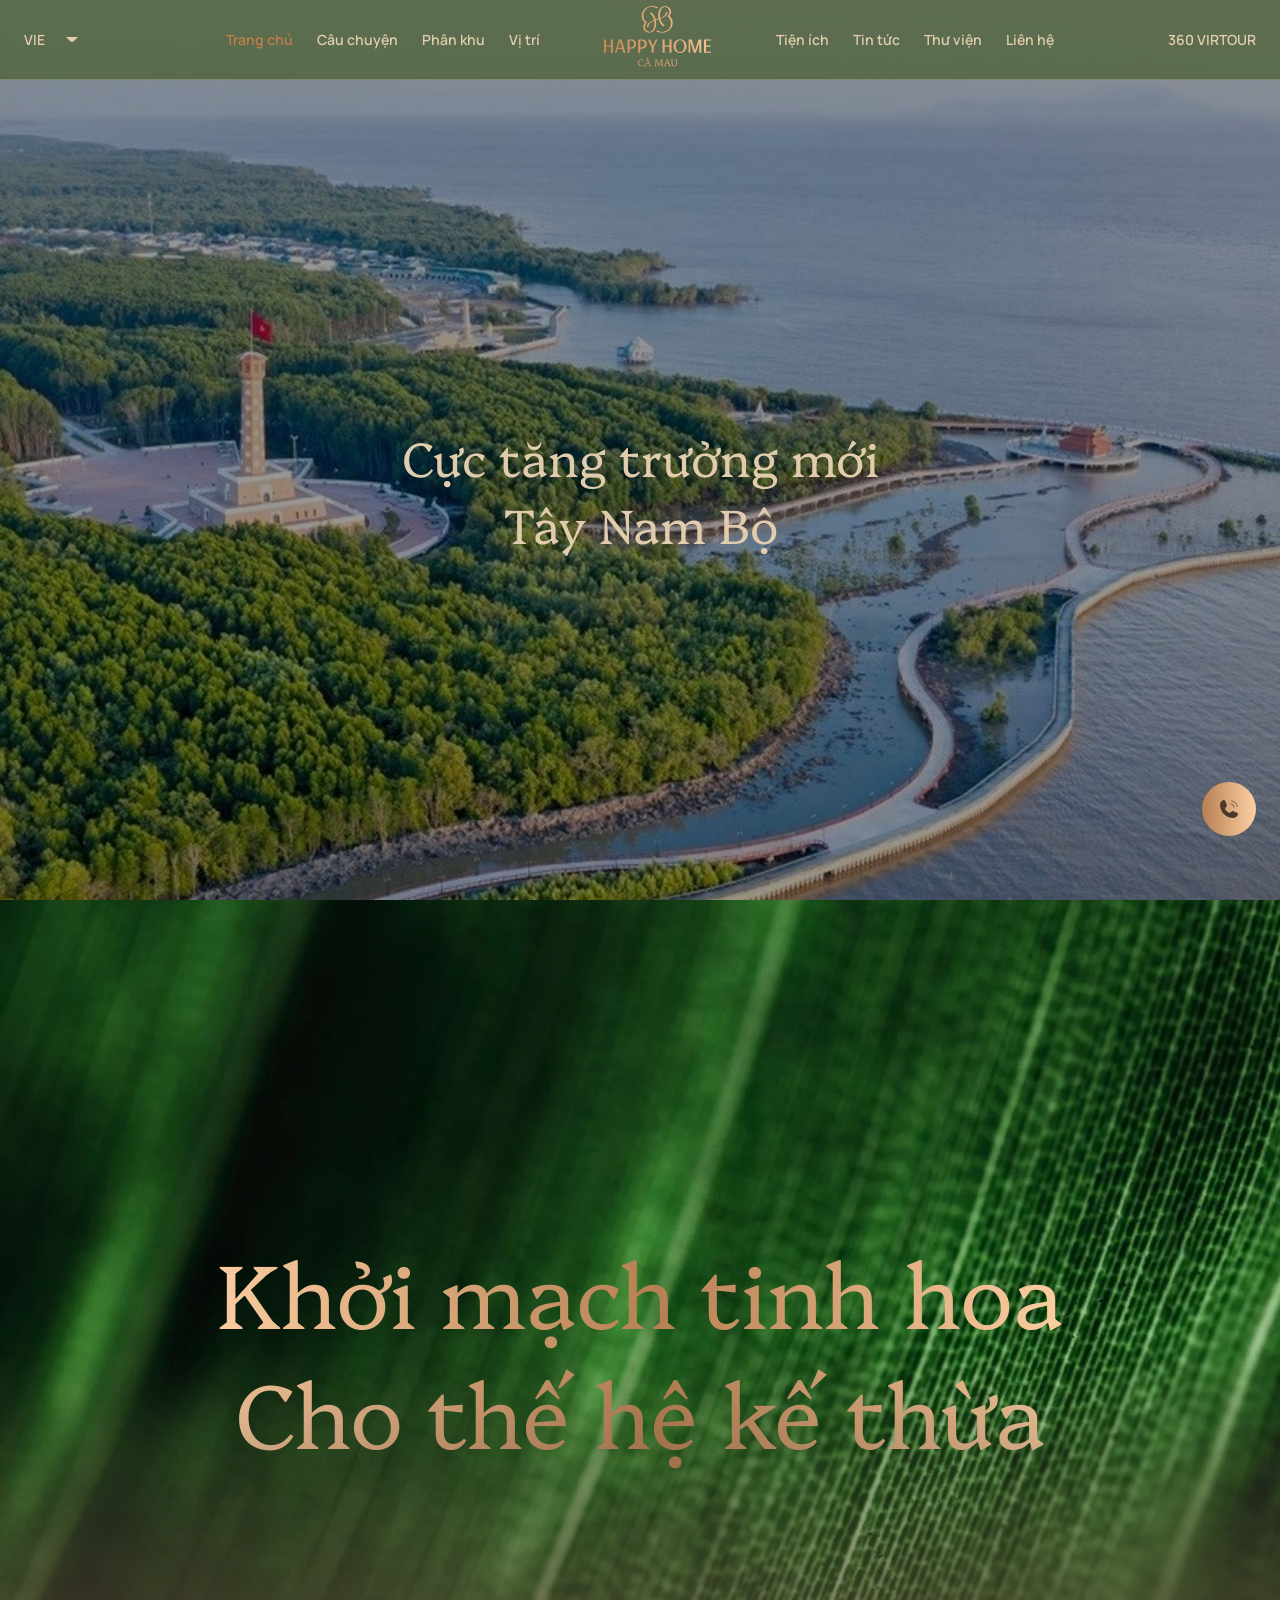
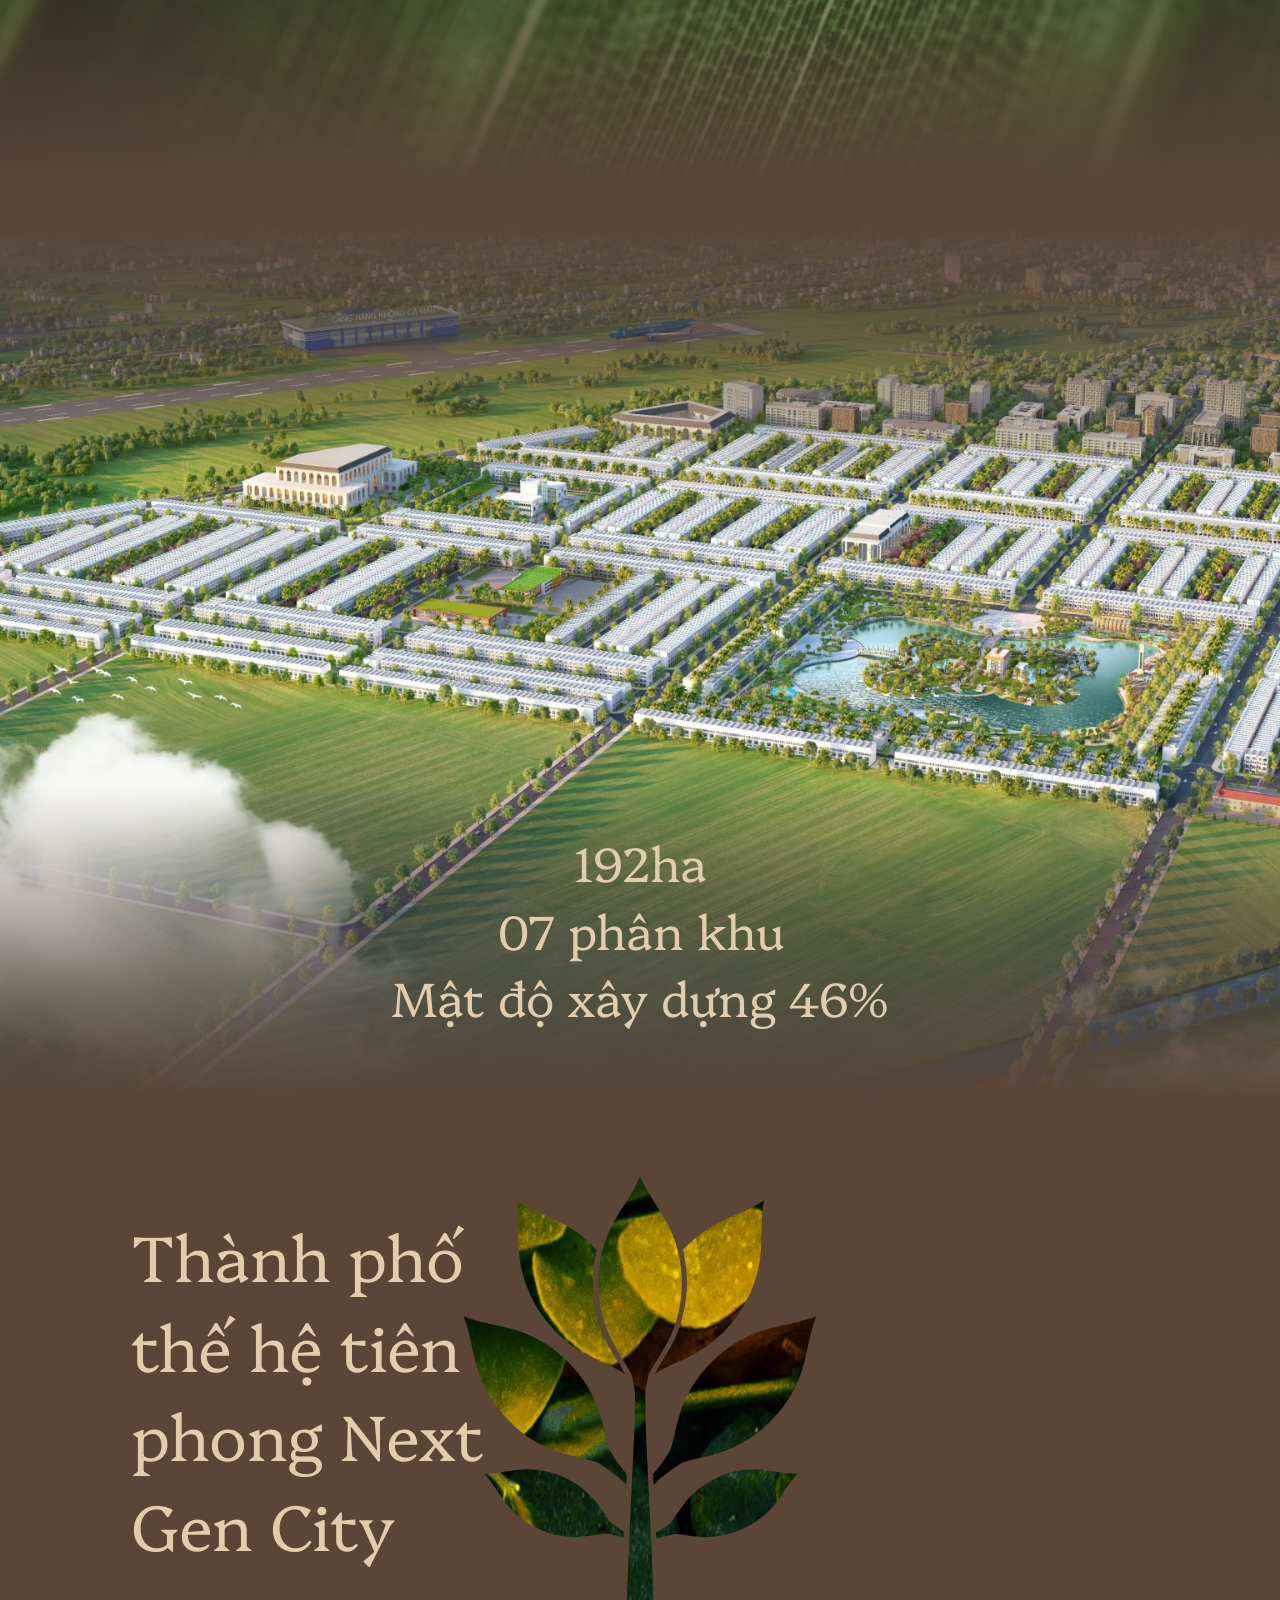
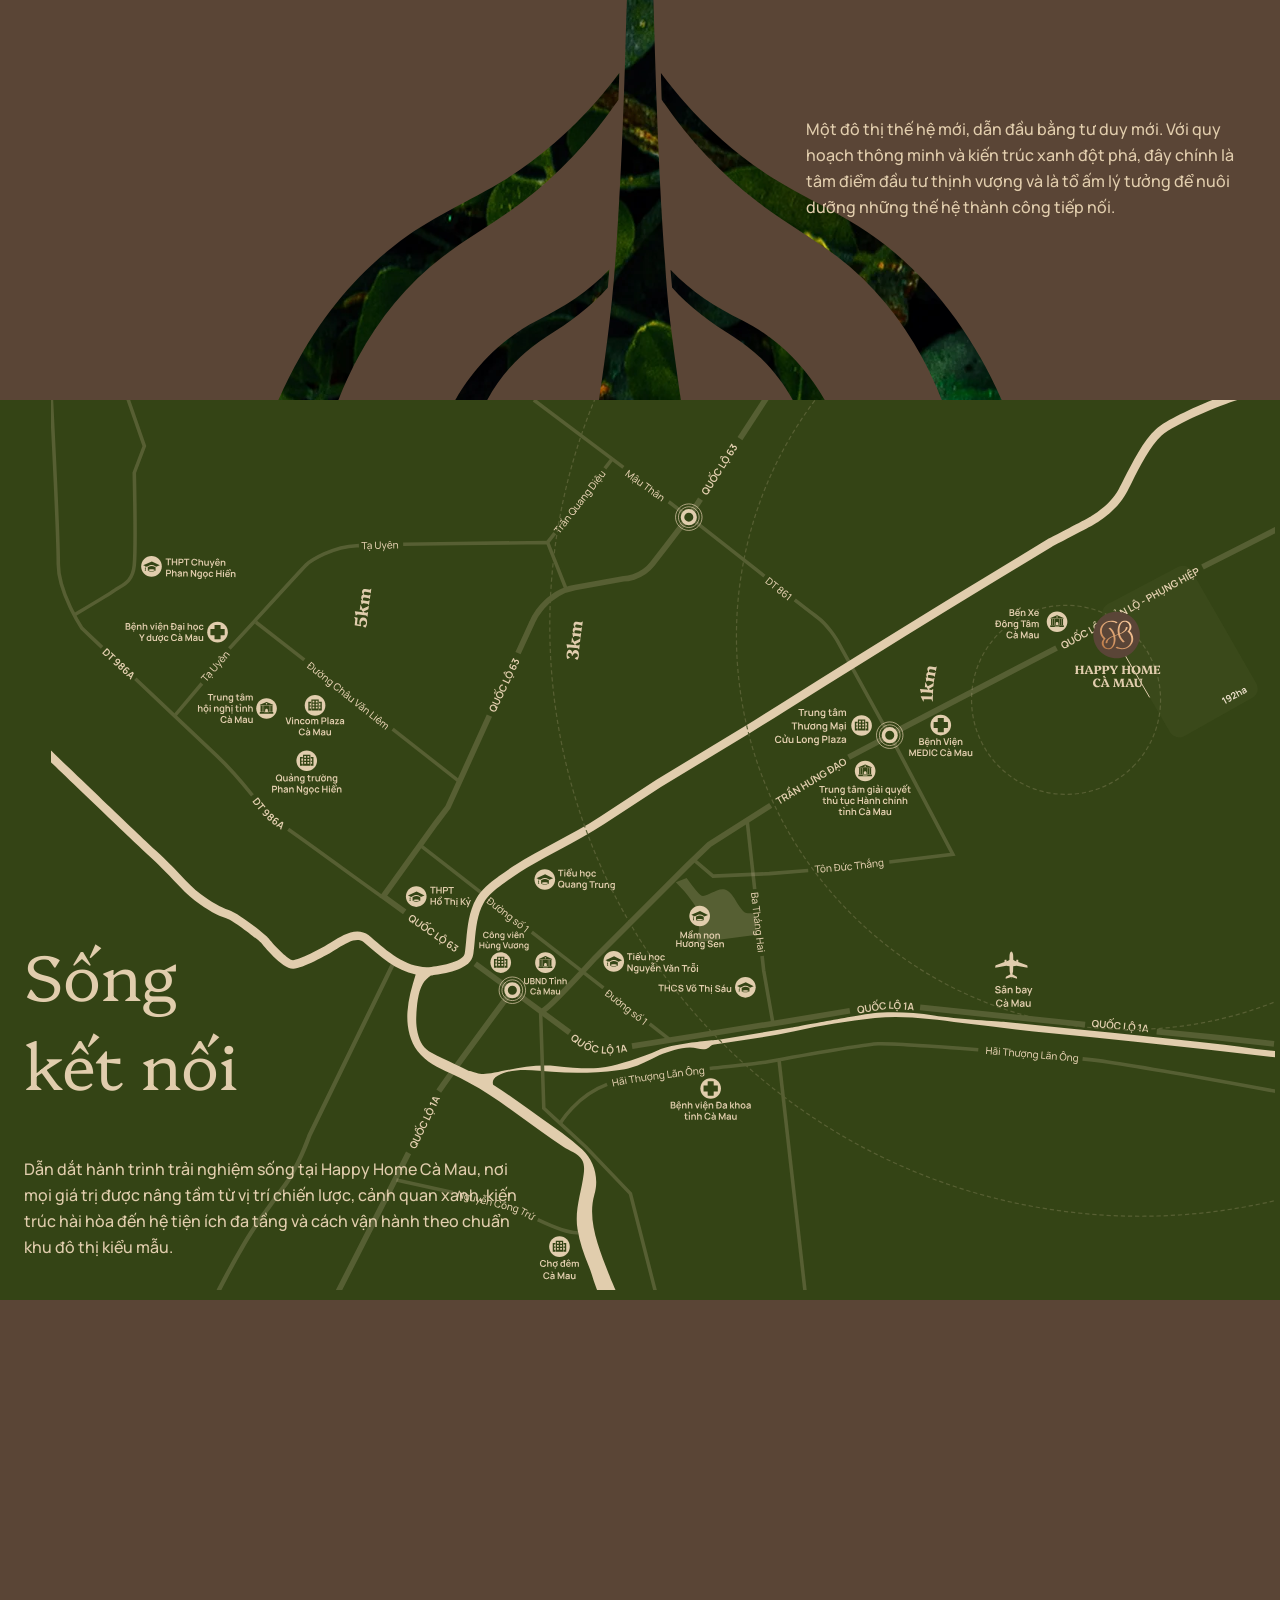
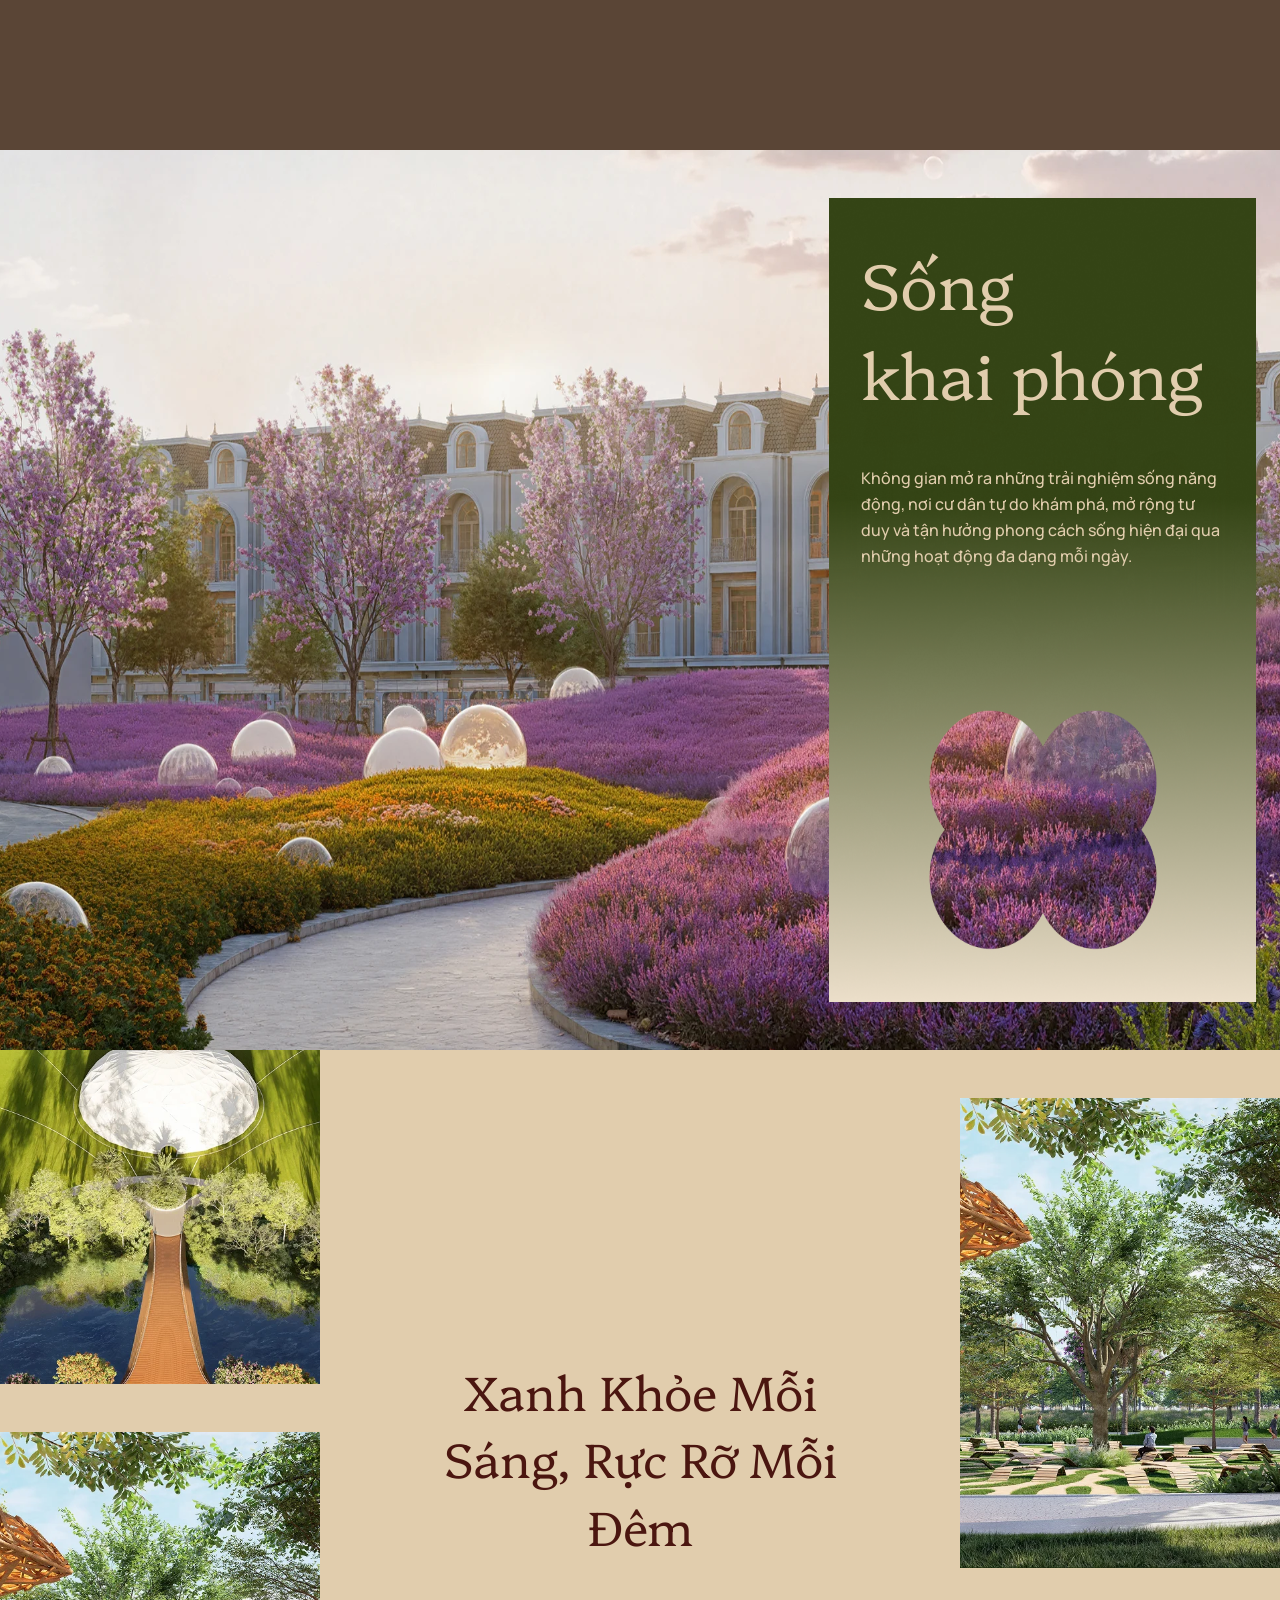
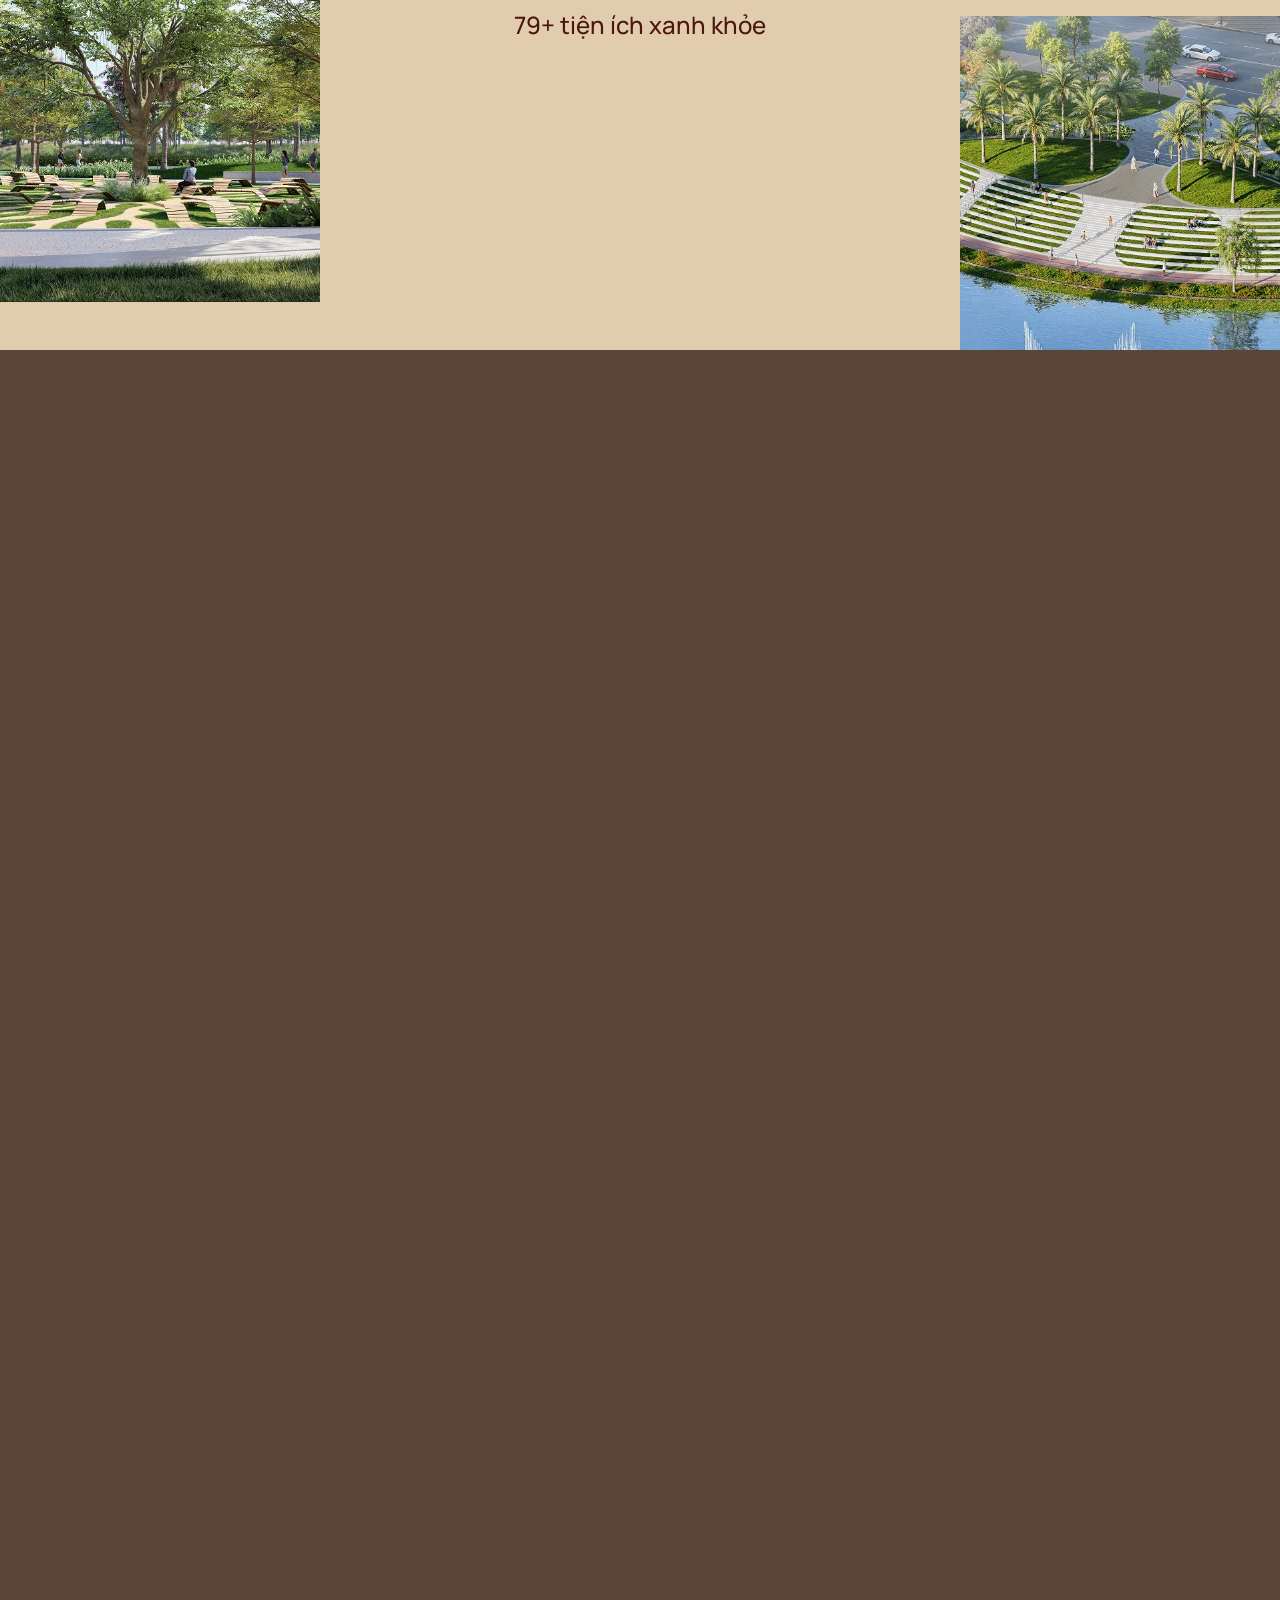
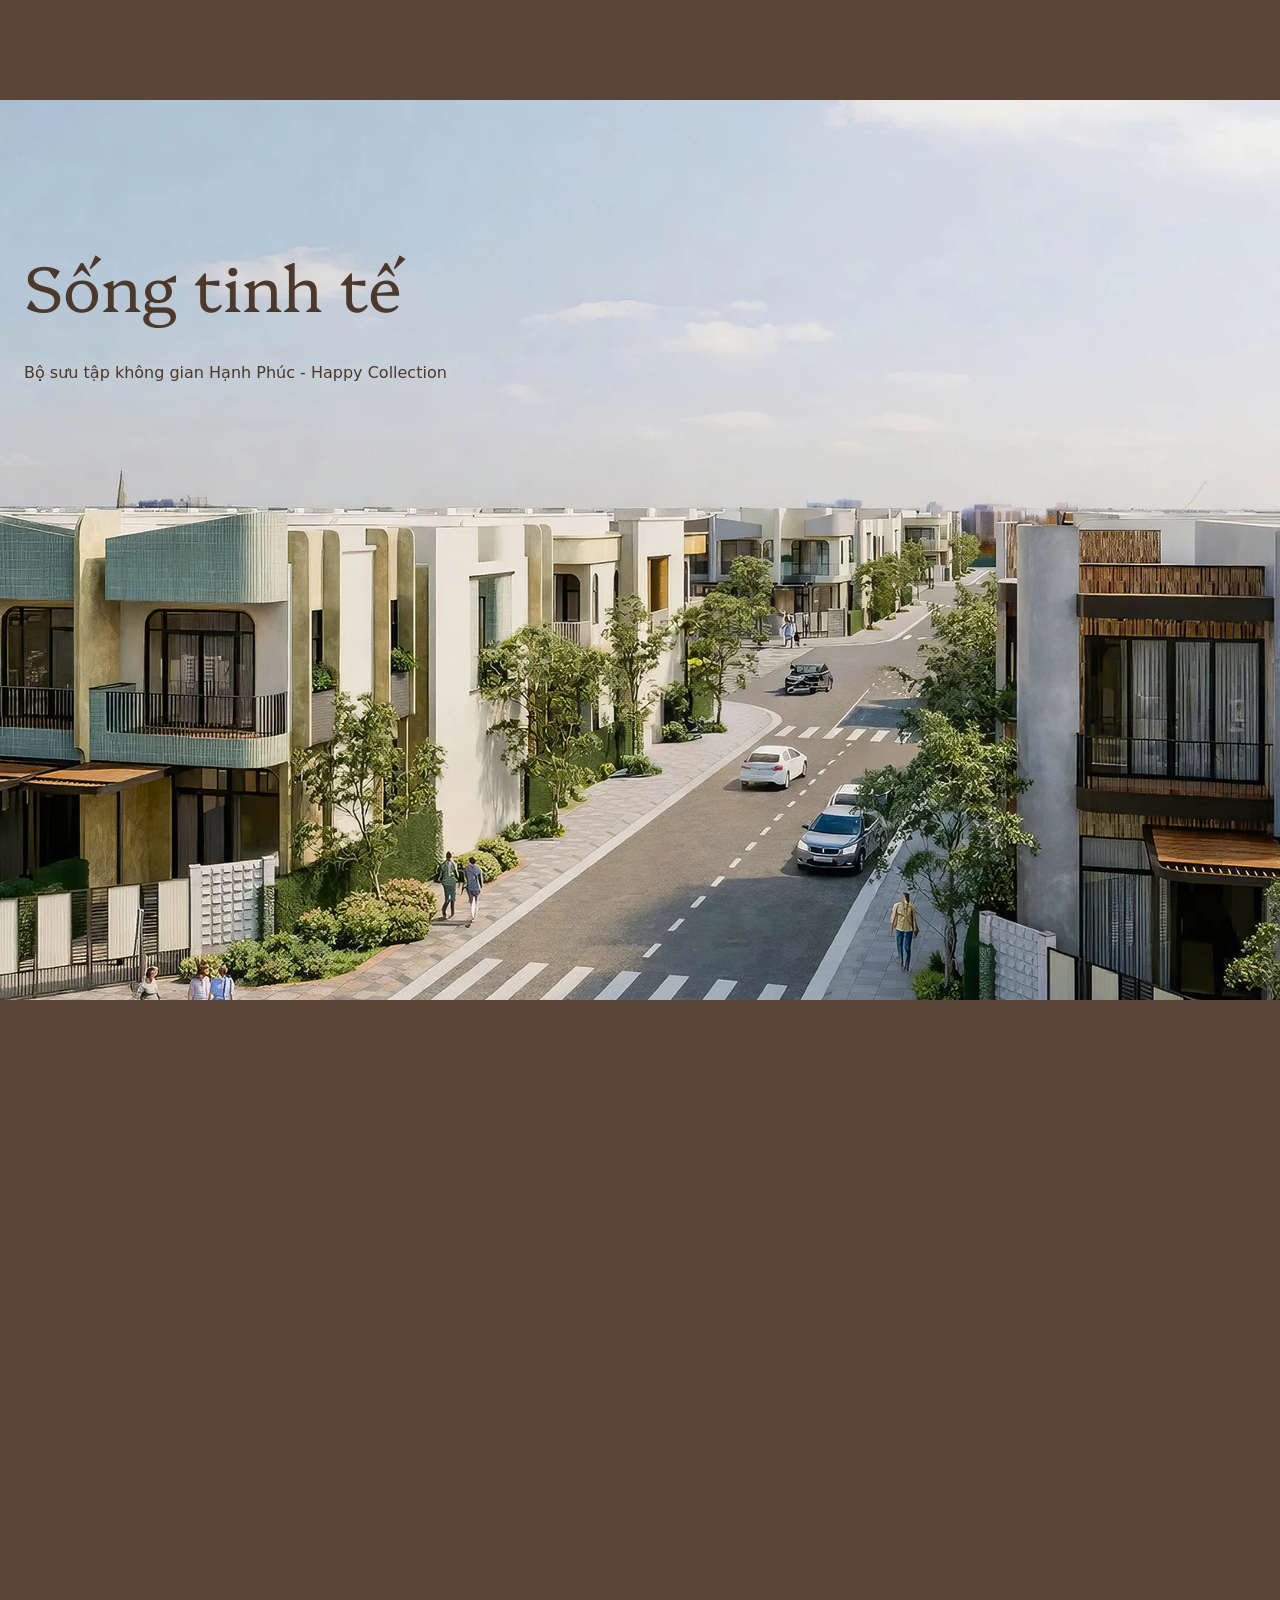
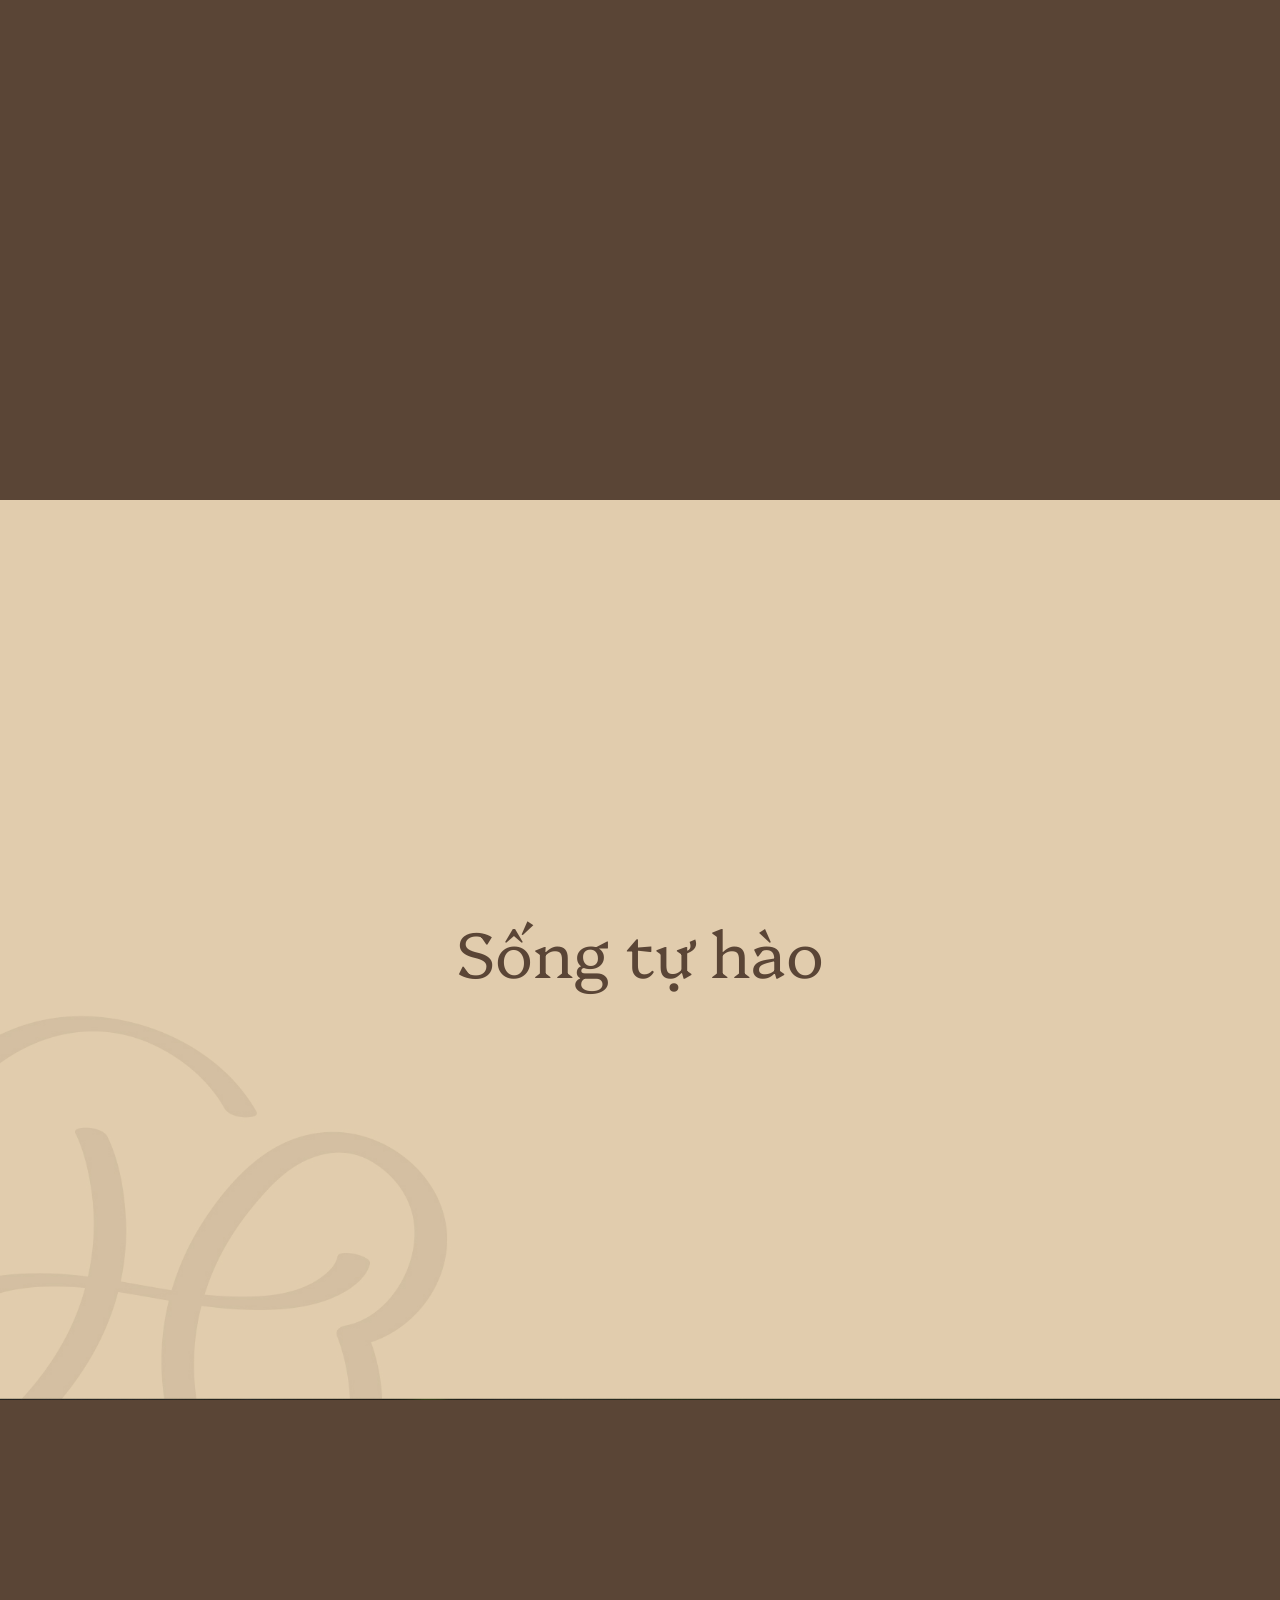
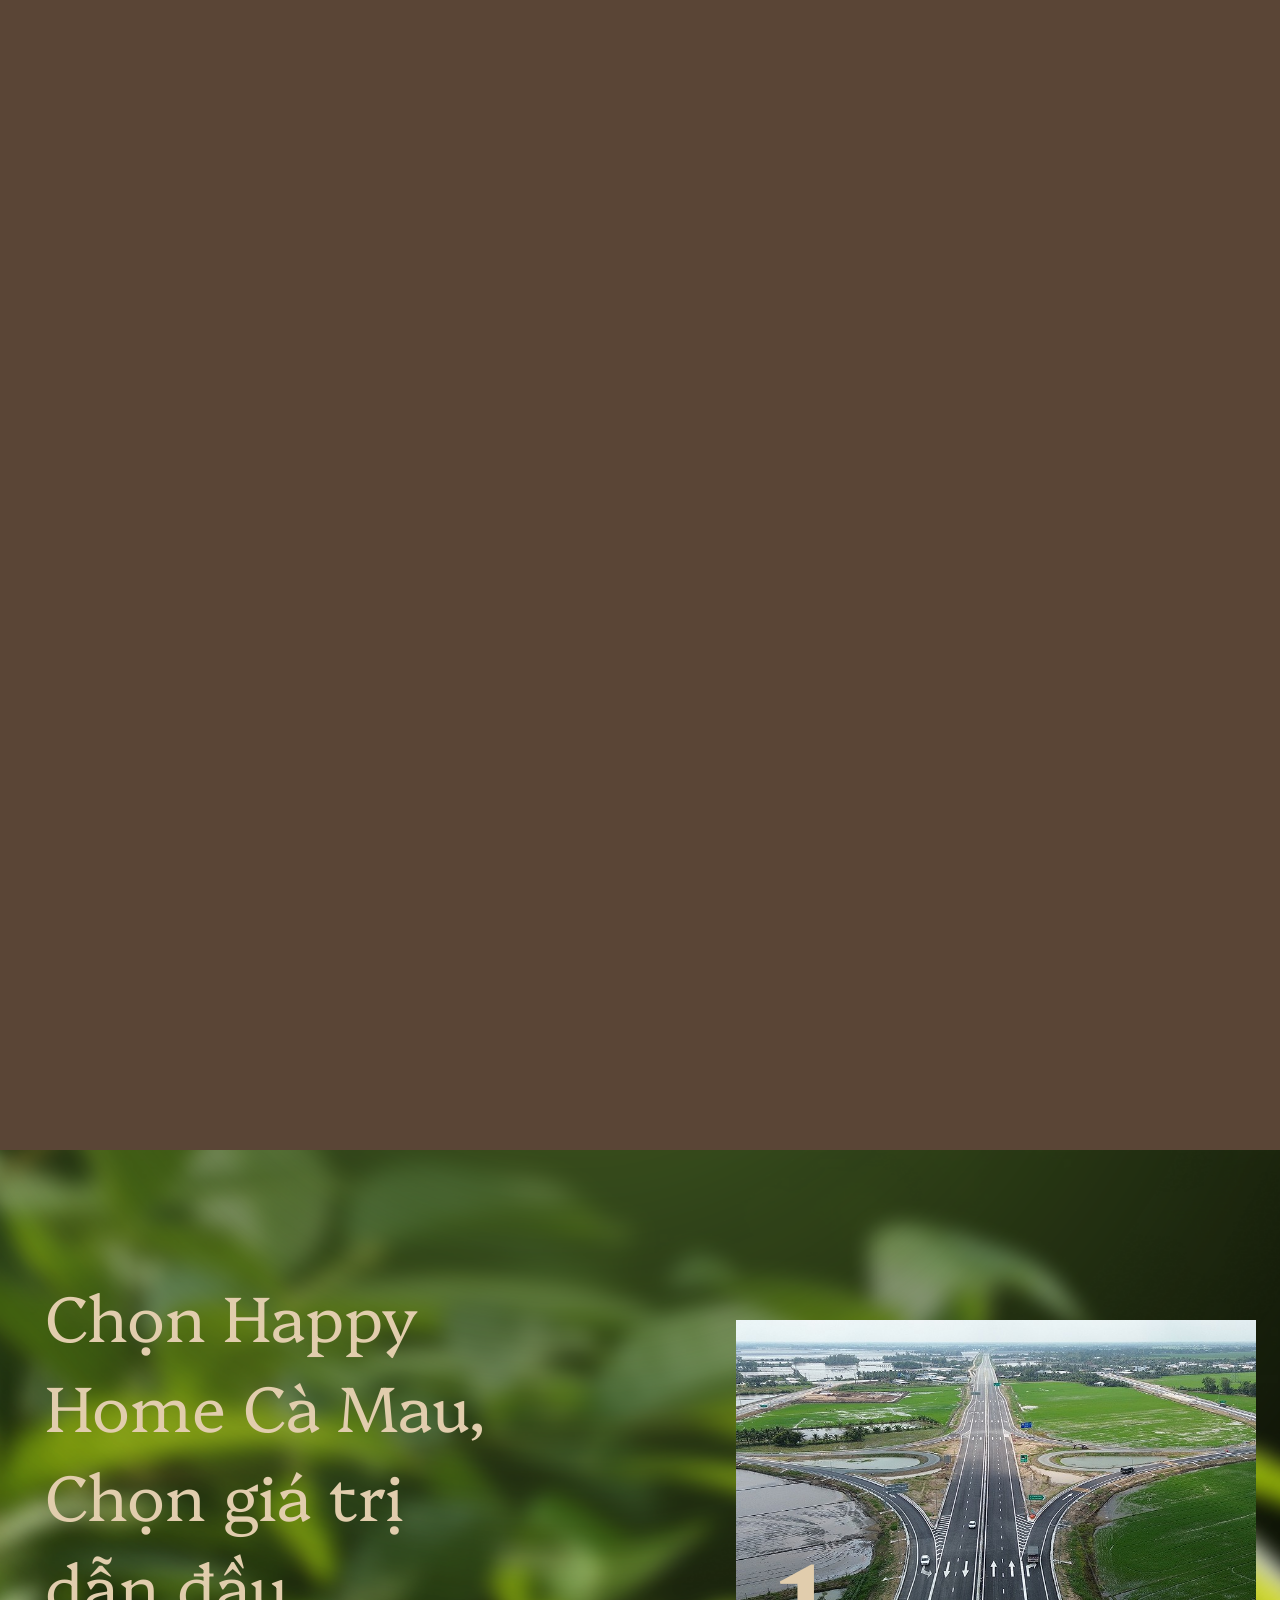
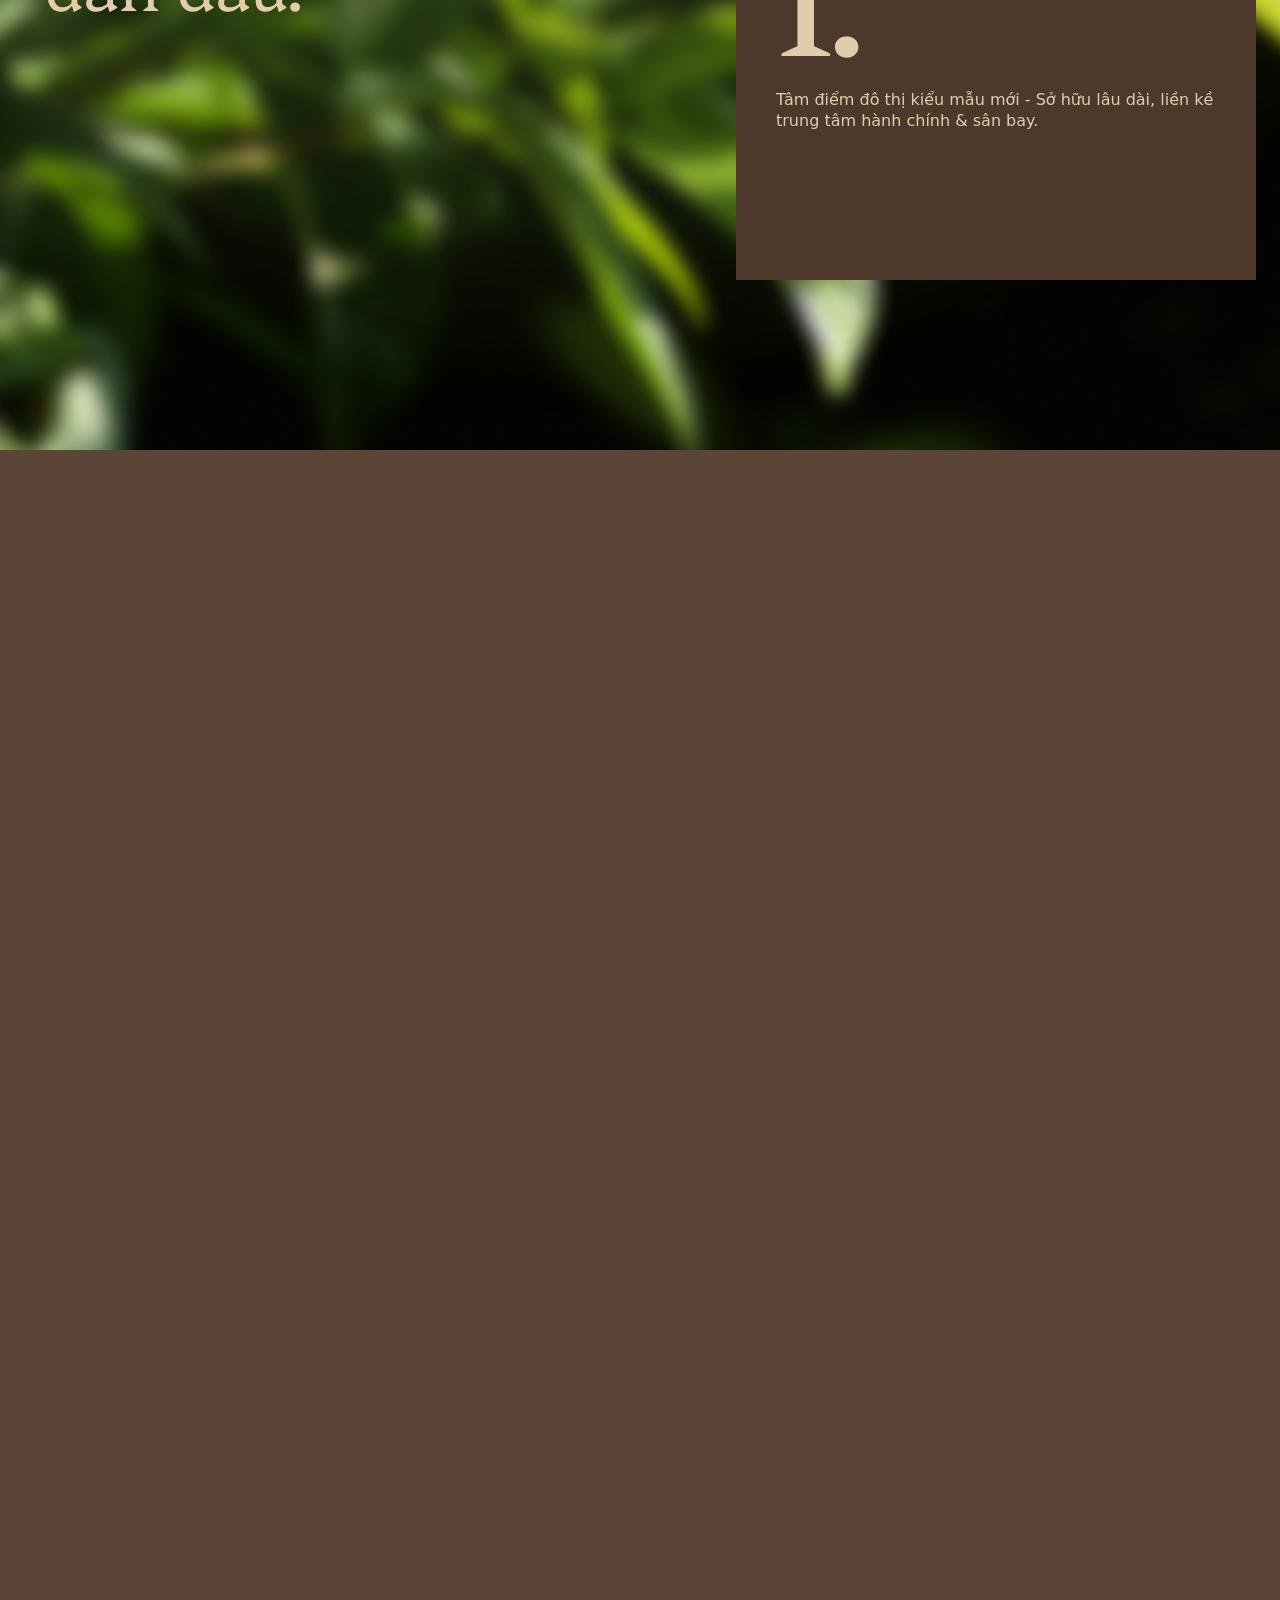
==== index.html @ e945a109 "add new animation map" ====
<!doctype html>
<html lang="en">

<head>
  <meta charset="UTF-8" />
  <meta name="viewport" content="width=device-width, initial-scale=1.0" />
  <title>Trang chủ</title>
  <!-- import favicon -->
  <link rel="icon" href="./assets/images/favicon.svg" type="image/x-icon" />
  <!-- meta -->
  <meta property="og:url" content="" />
  <meta property="og:type" content="website" />
  <meta property="og:title" content="" />
  <meta property="og:description" content="" />
  <meta property="og:image" content="" />
  <!-- meta -->
  <link rel="stylesheet" href="./assets/libs/bootstrap.min.css" />
  <link rel="stylesheet" href="./assets/libs/lenis.css" />
  <link rel="stylesheet" href="./assets/libs/swiper-bundle.min.css" />
  <!-- end meta -->
  <!-- link custom css page -->
  <link rel="stylesheet" href="./assets/fonts/Manrope/font.css" />
  <link rel="stylesheet" href="./assets/fonts/Platypi/font.css" />
  <link rel="stylesheet" href="./assets/main/css/style.min.css" />
  <!-- end link custom css page -->
  <!-- scrollRestoration -->
  <script>
    if ("scrollRestoration" in history) {
      history.scrollRestoration = "manual";
    }
  </script>
</head>

<body>
  <!-- layout -->
  <!-- header -->
  <script>
    fetch("./components/header.html")
      .then((response) => response.text())
      .then((data) => {
        document.getElementById("header").innerHTML = data;
        const currentPath = window.location.pathname || "/";

        const navLinks = document.querySelectorAll(".header-menu ul>li>a");
        navLinks.forEach((link) => {
          const linkPath = link.getAttribute("href");

          // Normalize paths for comparison
          let normalizedCurrentPath = currentPath;
          let normalizedLinkPath = linkPath;

          // Remove leading "./" from link path
          if (normalizedLinkPath.startsWith("./")) {
            normalizedLinkPath = normalizedLinkPath.substring(1);
          }

          // Get the last segment of the path
          const currentSegment = normalizedCurrentPath.split("/").pop() || "";
          const linkSegment = normalizedLinkPath.split("/").pop() || "";

          // Check if current path is root or ends with /
          const isRootPath =
            currentPath === "/" ||
            currentPath.endsWith("/") ||
            currentSegment === "";

          // Check if link is home/index
          const isHomeLink =
            linkPath === "/" ||
            linkPath === "./" ||
            linkPath === "./index.html" ||
            linkPath === "index.html" ||
            linkSegment === "index.html";

          // Match logic
          const isMatch =
            normalizedLinkPath === normalizedCurrentPath || // Exact match
            currentSegment === linkSegment || // Segment match
            (isRootPath && isHomeLink) || // Root path matches home link
            (currentPath.endsWith(normalizedLinkPath) &&
              normalizedLinkPath !== "/");

          if (isMatch) {
            link.classList.add("active");
          }
        });
      });
  </script>
  <header id="header"></header>
  <!-- end header -->
  <main>
    <section class="hero">
      <div class="container-fluid p-0 hero-wrapper h-100">
        <div class="hero-image">
          <img src="./assets/images/draf/banner.webp" alt="" />
        </div>
        <div class="hero-content">
          <h2>Cực tăng trưởng mới Tây Nam Bộ</h2>
        </div>
      </div>

      </div>
    </section>
    <section class="intro">
      <div class="container-fluid p-0 intro-wrapper h-100">
        <div class="intro-image bg-parallax">
          <img src="./assets/images/draf/intro.webp" alt="">
        </div>
        <div class="intro-content">
          <h2 class="txt-gradient el-heading-line">Khởi mạch tinh hoa
            Cho thế hệ kế thừa</h2>
        </div>
        <div class="intro-gradient"></div>

      </div>
    </section>
    <section class="scale">
      <div class="container-fluid p-0 scale-wrapper h-100">
        <div class="scale-image">
          <img src="./assets/images/draf/scale-2.webp" alt="">
        </div>
        <div class="scale-content">
          <ul>
            <li>
              <p>192ha</p>
            </li>
            <li>
              <p>07 phân khu</p>
            </li>
            <li>
              <p>Mật độ xây dựng 46%</p>
            </li>
          </ul>
        </div>
      </div>
    </section>
    <section class="city">
      <div class="container-fluid p-0 city-wrapper h-100">
        <div class="city-image">
          <img src="./assets/images/draf/leaf.webp" alt="">
        </div>
        <div class="city-heading">
          <h2>Thành phố thế hệ tiên phong Next Gen City</h2>
        </div>
        <div class="city-description">
          <p>Một đô thị thế hệ mới, dẫn đầu bằng tư duy mới. Với quy hoạch thông minh và kiến trúc xanh đột phá, đây
            chính là tâm điểm đầu tư thịnh vượng và là tổ ấm lý tưởng để nuôi dưỡng những thế hệ thành công tiếp nối.
          </p>
        </div>
      </div>
      <div class="city-overlay"></div>
    </section>
    <section class="map">
      <div class="container-fluid p-0 h-100 map-wrapper">
        <div class="map-img">
          <img src="./assets/images/icons/map-new.svg" alt="" class="map-main">
          <!-- <img src="./assets/images/icons/map-local.svg" alt="" class="map-river"> -->
          <div class="map-river">
            <svg width="1000" height="727" viewBox="0 0 1000 727" fill="none" xmlns="http://www.w3.org/2000/svg" ">
              <mask id=" mask0_995_1025" style="mask-type:alpha" maskUnits="userSpaceOnUse" x="0" y="0" width="1000"
              height="727">
              <rect width="1000" height="727" fill="#D9D9D9" />
              </mask>
              <g mask="url(#mask0_995_1025)">
                <path opacity="0.2" class="field-dat"
                  d="M815.614 226.468L882.032 340.365C884.925 345.325 891.273 347.052 896.279 344.228L964.424 305.815C969.511 302.944 971.285 296.48 968.379 291.427L903.805 179.035C900.981 174.134 894.797 172.337 889.791 174.975L819.803 211.882C814.517 214.671 812.615 221.311 815.625 226.48L815.614 226.468Z"
                  fill="#E1CDAD" />
                <path class="field-dat-runner"
                  d="M815.614 226.468L882.032 340.365C884.925 345.325 891.273 347.052 896.279 344.228L964.424 305.815C969.511 302.944 971.285 296.48 968.379 291.427L903.805 179.035C900.981 174.134 894.797 172.337 889.791 174.975L819.803 211.882C814.517 214.671 812.615 221.311 815.625 226.48L815.614 226.468Z"
                  fill="none" stroke="#e1cdad" stroke-width="1" stroke-linecap="round" />
                <path
                  d="M828.589 266.281C841.465 266.281 851.903 255.843 851.903 242.967C851.903 230.091 841.465 219.653 828.589 219.653C815.713 219.653 805.275 230.091 805.275 242.967C805.275 255.843 815.713 266.281 828.589 266.281Z"
                  fill="#5A4537" />
                <path
                  d="M819.546 250.598C819.382 250.038 819.534 249.489 819.744 248.953C820.421 247.249 822.101 246.082 823.653 245.254C826.99 243.468 830.771 242.85 834.166 241.193C835.998 240.306 837.994 239.116 839.056 237.307C839.382 236.747 839.709 235.919 839.511 235.254C839.371 234.787 837.48 235.324 837.62 235.779C837.772 236.304 837.585 236.829 837.34 237.331C836.523 239.023 834.668 240.096 833.046 240.89C829.651 242.547 825.87 243.153 822.533 244.95C820.782 245.884 818.916 247.132 818.005 248.964C817.702 249.571 817.434 250.435 817.644 251.123C817.784 251.59 819.674 251.053 819.534 250.598H819.546Z"
                  fill="url(#paint0_linear_995_1025)" />
                <path
                  d="M830.689 256.865C831.704 257.121 832.766 257.261 833.875 257.25C837.387 257.215 840.526 255.733 842.603 253.434C843.046 252.932 843.455 252.407 843.793 251.835C844.726 250.307 845.251 248.533 845.228 246.655C845.205 243.632 843.781 240.914 841.529 239.012C842.731 237.903 843.466 236.375 843.443 234.683C843.42 231.345 840.479 228.673 836.885 228.697C836.185 228.697 835.52 228.813 834.89 229C834.353 229.163 833.84 229.397 833.373 229.688C829.371 232.302 829.616 239.14 829.616 239.14V239.198C829.721 242.944 831.144 246.328 833.396 248.86C833.816 249.327 834.26 249.77 834.738 250.178C834.773 250.202 834.808 250.225 834.855 250.237C834.96 250.248 835.065 250.26 835.181 250.26C835.753 250.26 836.255 250.05 836.582 249.735C836.675 249.642 836.663 249.478 836.558 249.397C835.905 248.872 835.298 248.288 834.738 247.623C832.848 245.383 831.646 242.407 831.494 239.117C831.494 238.918 831.483 238.72 831.483 238.522C831.483 238.463 831.483 238.393 831.483 238.335C831.483 238.23 831.483 238.125 831.483 238.02C831.494 237.483 831.541 236.958 831.599 236.445C831.681 235.849 831.786 235.266 831.926 234.706C832.008 234.356 832.113 234.029 832.206 233.726C832.299 233.434 832.404 233.142 832.521 232.862C832.533 232.827 832.544 232.804 832.556 232.769C833.221 231.182 834.551 230.015 836.15 229.758C836.36 229.723 836.57 229.712 836.78 229.7C839.382 229.677 841.506 232.045 841.541 234.986C841.541 236.223 841.191 237.366 840.572 238.276C840.304 238.662 840.001 239.012 839.651 239.303C839.534 239.397 839.546 239.572 839.651 239.653C839.802 239.758 839.942 239.875 840.082 239.992C842.066 241.66 843.338 244.181 843.361 246.993C843.373 248.72 842.918 250.342 842.124 251.73C841.821 252.255 841.459 252.757 841.062 253.212C839.417 255.079 837.025 256.269 834.365 256.293C833.116 256.293 831.938 256.059 830.852 255.604C830.316 255.383 829.814 255.114 829.335 254.799C829.312 254.788 829.289 254.776 829.254 254.776C829.23 254.776 829.219 254.776 829.195 254.776C828.565 254.776 828.017 255.033 827.702 255.418C827.644 255.488 827.655 255.604 827.749 255.651C828.659 256.164 829.651 256.573 830.701 256.841L830.689 256.865Z"
                  fill="url(#paint1_linear_995_1025)" />
                <path
                  d="M826.477 229.07C825.462 228.813 824.4 228.673 823.292 228.685C819.779 228.72 816.64 230.201 814.563 232.5C814.12 233.002 813.712 233.527 813.373 234.099C812.44 235.627 811.915 237.401 811.938 239.28C811.961 242.302 813.385 245.021 815.637 246.923C814.435 248.031 813.7 249.56 813.723 251.252C813.747 254.589 816.687 257.261 820.281 257.238C820.981 257.238 821.646 257.121 822.276 256.934C822.813 256.771 823.327 256.538 823.793 256.246C827.796 253.632 827.551 246.794 827.551 246.794V246.736C827.446 242.99 826.022 239.606 823.77 237.074C823.35 236.608 822.906 236.164 822.428 235.756C822.393 235.732 822.358 235.709 822.311 235.697C822.206 235.686 822.101 235.674 821.985 235.674C821.413 235.674 820.911 235.884 820.584 236.199C820.491 236.292 820.503 236.456 820.608 236.538C821.261 237.063 821.868 237.646 822.428 238.311C824.318 240.551 825.52 243.527 825.672 246.818C825.672 247.016 825.684 247.214 825.684 247.413C825.684 247.471 825.684 247.541 825.684 247.599C825.684 247.704 825.684 247.809 825.684 247.914C825.672 248.451 825.625 248.976 825.567 249.49C825.485 250.085 825.38 250.668 825.24 251.228C825.158 251.578 825.053 251.905 824.96 252.208C824.867 252.5 824.762 252.792 824.645 253.072C824.633 253.107 824.622 253.13 824.61 253.165C823.945 254.752 822.615 255.919 821.016 256.176C820.806 256.211 820.596 256.222 820.386 256.234C817.784 256.257 815.66 253.889 815.625 250.948C815.625 249.711 815.975 248.568 816.594 247.658C816.862 247.273 817.166 246.923 817.516 246.631C817.632 246.537 817.621 246.362 817.516 246.281C817.364 246.176 817.224 246.059 817.084 245.942C815.1 244.274 813.828 241.753 813.805 238.941C813.793 237.214 814.248 235.592 815.042 234.204C815.345 233.679 815.707 233.177 816.104 232.722C817.749 230.855 820.141 229.665 822.801 229.641C824.05 229.641 825.229 229.875 826.314 230.33C826.85 230.551 827.352 230.82 827.831 231.135C827.854 231.147 827.877 231.158 827.912 231.158C827.936 231.158 827.947 231.158 827.971 231.158C828.601 231.158 829.149 230.902 829.464 230.516C829.523 230.446 829.511 230.33 829.418 230.283C828.507 229.77 827.516 229.361 826.465 229.093L826.477 229.07Z"
                  fill="url(#paint2_linear_995_1025)" />
                <path
                  d="M792.365 282V281.736L793.145 280.932V274.788L792.365 273.984V273.72H796.109V273.984L795.257 274.788V280.932L796.109 281.736V282H792.365ZM786.953 282V281.736L787.805 280.932V274.788L786.953 273.984V273.72H790.685V273.984L789.917 274.788V280.932L790.685 281.736V282H786.953ZM789.065 278.124V277.368H794.057V278.124H789.065ZM796.462 282V281.736L797.374 280.716L796.762 281.844L800.362 273.72H801.706L805.306 281.844L804.682 280.716L805.606 281.736V282H801.814V281.736L803.002 280.752L803.11 281.844L799.99 274.788H800.41L798.418 281.844L798.382 280.764L799.582 281.736V282H796.462ZM798.526 279.6V278.904H803.098V279.6H798.526ZM800.098 275.016L799.15 273.984V273.72H800.662L800.098 275.016ZM805.949 282V281.736L806.801 280.932V274.788L805.949 273.984V273.72H808.913V280.932L809.801 281.736V282H805.949ZM809.357 278.916H807.581V278.22H809.381C809.909 278.22 810.325 278.044 810.629 277.692C810.941 277.332 811.097 276.856 811.097 276.264C811.097 275.696 810.941 275.248 810.629 274.92C810.325 274.584 809.909 274.416 809.381 274.416H807.785V273.72H810.149C810.797 273.72 811.365 273.82 811.853 274.02C812.341 274.22 812.721 274.504 812.993 274.872C813.265 275.232 813.401 275.656 813.401 276.144C813.401 276.744 813.249 277.252 812.945 277.668C812.641 278.084 812.189 278.396 811.589 278.604C810.989 278.812 810.245 278.916 809.357 278.916ZM813.883 282V281.736L814.735 280.932V274.788L813.883 273.984V273.72H816.847V280.932L817.735 281.736V282H813.883ZM817.291 278.916H815.515V278.22H817.315C817.843 278.22 818.259 278.044 818.563 277.692C818.875 277.332 819.031 276.856 819.031 276.264C819.031 275.696 818.875 275.248 818.563 274.92C818.259 274.584 817.843 274.416 817.315 274.416H815.719V273.72H818.083C818.731 273.72 819.299 273.82 819.787 274.02C820.275 274.22 820.655 274.504 820.927 274.872C821.199 275.232 821.335 275.656 821.335 276.144C821.335 276.744 821.183 277.252 820.879 277.668C820.575 278.084 820.123 278.396 819.523 278.604C818.923 278.812 818.179 278.916 817.291 278.916ZM825.2 279.6L821.696 273.876L822.464 275.004L821.54 273.984V273.72H825.404V273.984L823.952 275.16L824 273.876L826.7 278.256H826.604L828.152 273.876L828.2 274.98L826.988 273.984V273.72H830.156V273.984L829.232 274.992L830 273.876L826.46 279.6H825.2ZM823.964 282V281.736L824.816 280.932V278.544H826.928V280.932L827.78 281.736V282H823.964ZM839.041 282V281.736L839.821 280.932V274.788L839.041 273.984V273.72H842.785V273.984L841.933 274.788V280.932L842.785 281.736V282H839.041ZM833.629 282V281.736L834.481 280.932V274.788L833.629 273.984V273.72H837.361V273.984L836.593 274.788V280.932L837.361 281.736V282H833.629ZM835.741 278.124V277.368H840.733V278.124H835.741ZM848.01 282.192C847.106 282.192 846.318 282.02 845.646 281.676C844.974 281.324 844.454 280.828 844.086 280.188C843.718 279.548 843.534 278.792 843.534 277.92C843.534 277.024 843.722 276.248 844.098 275.592C844.474 274.936 845.006 274.428 845.694 274.068C846.382 273.708 847.194 273.528 848.13 273.528C849.042 273.528 849.83 273.704 850.494 274.056C851.166 274.4 851.686 274.892 852.054 275.532C852.422 276.164 852.606 276.92 852.606 277.8C852.606 278.688 852.418 279.464 852.042 280.128C851.666 280.784 851.134 281.292 850.446 281.652C849.758 282.012 848.946 282.192 848.01 282.192ZM848.166 281.352C848.614 281.352 848.998 281.224 849.318 280.968C849.638 280.704 849.878 280.328 850.038 279.84C850.206 279.344 850.29 278.748 850.29 278.052C850.29 277.292 850.194 276.64 850.002 276.096C849.818 275.544 849.554 275.12 849.21 274.824C848.866 274.52 848.454 274.368 847.974 274.368C847.518 274.368 847.13 274.496 846.81 274.752C846.498 275.008 846.258 275.384 846.09 275.88C845.93 276.376 845.85 276.972 845.85 277.668C845.85 278.42 845.942 279.072 846.126 279.624C846.318 280.176 846.586 280.604 846.93 280.908C847.282 281.204 847.694 281.352 848.166 281.352ZM857.949 282L854.445 273.72H856.617L859.449 280.392H859.125L860.913 273.72H862.233L859.053 282H857.949ZM853.005 282V281.736L853.857 280.932L854.709 274.452L854.745 274.836L853.713 273.984V273.72H855.261L855.081 280.932L855.933 281.736V282H853.005ZM861.165 282V281.736L862.017 280.932L861.321 273.72H864.357V273.984L863.505 274.788L864.093 280.932L864.945 281.736V282H861.165ZM865.317 282V281.736L866.169 280.932V274.788L865.317 273.984V273.72H868.281V282H865.317ZM867.681 282V281.436L871.725 281.136V282H867.681ZM870.069 282V281.448L871.905 279.792H872.205L872.133 282H870.069ZM870.705 278.184L867.657 278.004V277.464L870.705 277.272V278.184ZM870.753 279.036L869.613 277.98V277.476L870.753 276.42H871.053V279.036H870.753ZM871.725 274.584L867.681 274.284V273.72H871.725V274.584ZM871.689 275.712L869.973 274.272V273.72L871.749 273.552H871.977L871.989 275.712H871.689ZM809.287 295.192C808.407 295.192 807.643 295.024 806.995 294.688C806.355 294.352 805.863 293.872 805.519 293.248C805.175 292.624 805.003 291.884 805.003 291.028C805.003 290.348 805.111 289.736 805.327 289.192C805.543 288.64 805.851 288.164 806.251 287.764C806.651 287.364 807.131 287.06 807.691 286.852C808.251 286.636 808.875 286.528 809.563 286.528C809.907 286.528 810.251 286.564 810.595 286.636C810.939 286.7 811.275 286.8 811.603 286.936C811.939 287.064 812.251 287.22 812.539 287.404L811.627 289.132H811.327L809.623 287.02H811.123V288.196C810.819 287.636 810.347 287.356 809.707 287.356C809.251 287.356 808.839 287.504 808.471 287.8C808.111 288.088 807.823 288.48 807.607 288.976C807.399 289.472 807.295 290.032 807.295 290.656C807.295 291.312 807.407 291.884 807.631 292.372C807.863 292.86 808.187 293.236 808.603 293.5C809.027 293.764 809.523 293.896 810.091 293.896C810.499 293.896 810.871 293.812 811.207 293.644C811.551 293.476 811.851 293.232 812.107 292.912L812.563 293.164C812.291 293.788 811.863 294.284 811.279 294.652C810.695 295.012 810.031 295.192 809.287 295.192ZM812.622 295V294.736L813.534 293.716L812.922 294.844L816.522 286.72H817.866L821.466 294.844L820.842 293.716L821.766 294.736V295H817.974V294.736L819.162 293.752L819.27 294.844L816.15 287.788H816.57L814.578 294.844L814.542 293.764L815.742 294.736V295H812.622ZM814.686 292.6V291.904H819.258V292.6H814.686ZM816.258 288.016L815.31 286.984V286.72H816.822L816.258 288.016ZM817.794 286.192L814.746 285.052V284.968L816.018 283.444H816.102L817.95 286.012L817.794 286.192ZM829.883 295L826.379 286.72H828.551L831.383 293.392H831.059L832.847 286.72H834.167L830.987 295H829.883ZM824.939 295V294.736L825.791 293.932L826.643 287.452L826.679 287.836L825.647 286.984V286.72H827.195L827.015 293.932L827.867 294.736V295H824.939ZM833.099 295V294.736L833.951 293.932L833.255 286.72H836.291V286.984L835.439 287.788L836.027 293.932L836.879 294.736V295H833.099ZM837.208 295V294.736L838.12 293.716L837.508 294.844L841.108 286.72H842.452L846.052 294.844L845.428 293.716L846.352 294.736V295H842.56V294.736L843.748 293.752L843.856 294.844L840.736 287.788H841.156L839.164 294.844L839.128 293.764L840.328 294.736V295H837.208ZM839.272 292.6V291.904H843.844V292.6H839.272ZM840.844 288.016L839.896 286.984V286.72H841.408L840.844 288.016ZM852.577 287.86L851.533 286.984V286.72H854.641V286.984L853.741 287.86V291.94C853.741 292.596 853.601 293.168 853.321 293.656C853.049 294.136 852.661 294.512 852.157 294.784C851.653 295.056 851.065 295.192 850.393 295.192C849.201 295.192 848.285 294.92 847.645 294.376C847.013 293.824 846.697 293.036 846.697 292.012V287.788L845.845 286.984V286.72H849.661V286.984L848.809 287.788V291.64C848.809 292.456 848.965 293.064 849.277 293.464C849.589 293.864 850.061 294.064 850.693 294.064C851.325 294.064 851.797 293.864 852.109 293.464C852.421 293.064 852.577 292.456 852.577 291.64V287.86Z"
                  fill="#E1CDAD" />
                <path
                  d="M937.926 311.746L935.251 306.924L934.52 308.213L933.916 307.123L934.654 305.846L935.662 305.287L938.933 311.187L937.926 311.746ZM939.064 303.251C939.449 303.037 939.847 302.936 940.257 302.948C940.666 302.957 941.048 303.074 941.404 303.297C941.762 303.517 942.056 303.836 942.288 304.254L943.286 306.052C943.533 306.498 943.658 306.937 943.663 307.37C943.668 307.799 943.56 308.193 943.338 308.552C943.115 308.911 942.789 309.21 942.357 309.449C942.059 309.615 941.75 309.72 941.429 309.766C941.106 309.809 940.781 309.782 940.452 309.686L940.777 308.6C940.952 308.664 941.133 308.691 941.32 308.68C941.508 308.665 941.682 308.613 941.843 308.523C942.073 308.396 942.244 308.232 942.357 308.03C942.469 307.825 942.524 307.61 942.525 307.385C942.523 307.157 942.467 306.944 942.357 306.744L941.814 305.765L942.099 305.864C942.041 306.153 941.925 306.419 941.749 306.663C941.572 306.904 941.353 307.097 941.09 307.243C940.722 307.447 940.347 307.544 939.966 307.534C939.588 307.522 939.237 307.417 938.913 307.218C938.589 307.015 938.326 306.73 938.121 306.361C937.917 305.992 937.825 305.607 937.845 305.207C937.864 304.803 937.98 304.429 938.192 304.083C938.405 303.732 938.695 303.455 939.064 303.251ZM939.587 304.193C939.395 304.299 939.246 304.442 939.139 304.623C939.033 304.804 938.977 304.999 938.972 305.209C938.965 305.416 939.015 305.615 939.121 305.807C939.227 305.998 939.369 306.148 939.547 306.256C939.728 306.363 939.922 306.42 940.129 306.426C940.339 306.431 940.539 306.381 940.73 306.275C940.922 306.169 941.071 306.025 941.178 305.845C941.285 305.664 941.34 305.469 941.345 305.259C941.353 305.047 941.304 304.846 941.198 304.655C941.095 304.469 940.954 304.324 940.775 304.22C940.594 304.113 940.398 304.055 940.187 304.048C939.978 304.038 939.778 304.087 939.587 304.193ZM945.415 307.582L944.938 306.722L946.215 303.073C946.314 302.789 946.359 302.548 946.349 302.35C946.34 302.152 946.295 301.98 946.214 301.835C946.105 301.639 945.966 301.487 945.796 301.381C945.625 301.273 945.44 301.215 945.24 301.208C945.042 301.2 944.846 301.249 944.652 301.357C944.448 301.471 944.292 301.619 944.187 301.803C944.083 301.982 944.03 302.173 944.029 302.378C944.028 302.582 944.08 302.772 944.186 302.95L943.17 303.513C942.951 303.12 942.849 302.729 942.862 302.339C942.877 301.949 942.994 301.587 943.214 301.255C943.436 300.921 943.75 300.641 944.157 300.416C944.534 300.206 944.92 300.103 945.314 300.106C945.707 300.106 946.072 300.207 946.409 300.41C946.745 300.609 947.019 300.901 947.233 301.287C947.389 301.568 947.482 301.825 947.511 302.059C947.541 302.293 947.524 302.532 947.46 302.778C947.399 303.023 947.312 303.306 947.197 303.626L946.285 306.205L946.059 306.009L948.96 304.4L949.476 305.33L945.415 307.582ZM953.526 303.095L952.344 300.965C952.267 300.825 952.172 300.676 952.059 300.518C951.946 300.359 951.811 300.221 951.653 300.105C951.497 299.985 951.321 299.912 951.126 299.889C950.933 299.863 950.72 299.916 950.485 300.046C950.359 300.116 950.246 300.205 950.146 300.314C950.046 300.423 949.973 300.556 949.928 300.714C949.884 300.866 949.881 301.047 949.918 301.255C949.953 301.46 950.046 301.698 950.196 301.969L949.471 302.044C949.262 301.667 949.145 301.285 949.12 300.899C949.098 300.511 949.179 300.149 949.363 299.811C949.546 299.47 949.845 299.185 950.26 298.955C950.588 298.773 950.888 298.677 951.162 298.669C951.436 298.66 951.682 298.705 951.902 298.805C952.121 298.904 952.314 299.033 952.48 299.191C952.646 299.349 952.785 299.509 952.897 299.672C953.01 299.831 953.096 299.964 953.155 300.07L954.525 302.541L953.526 303.095ZM950.457 304.797L947.185 298.897L948.066 298.409L949.788 301.514L949.907 301.448L951.457 304.243L950.457 304.797ZM956.9 301.385C956.58 301.562 956.277 301.652 955.989 301.654C955.699 301.654 955.441 301.585 955.214 301.446C954.99 301.306 954.811 301.115 954.676 300.872C954.558 300.659 954.487 300.448 954.465 300.239C954.44 300.027 954.468 299.819 954.547 299.615C954.625 299.407 954.759 299.199 954.95 298.989C955.096 298.833 955.275 298.666 955.487 298.488C955.701 298.309 955.937 298.122 956.195 297.93C956.453 297.733 956.723 297.526 957.003 297.31L956.762 297.706C956.595 297.399 956.402 297.211 956.182 297.144C955.962 297.076 955.687 297.134 955.357 297.317C955.158 297.428 954.991 297.581 954.856 297.777C954.722 297.973 954.681 298.205 954.733 298.472L953.675 298.689C953.577 298.255 953.618 297.839 953.798 297.443C953.981 297.045 954.333 296.701 954.855 296.412C955.248 296.194 955.629 296.066 955.998 296.03C956.37 295.991 956.709 296.078 957.016 296.29C957.181 296.402 957.318 296.535 957.425 296.69C957.531 296.842 957.637 297.014 957.743 297.205L959.249 299.921L958.385 300.401L957.853 299.442L958.083 299.518C958.061 299.948 957.957 300.313 957.773 300.611C957.59 300.906 957.299 301.164 956.9 301.385ZM956.66 300.489C956.884 300.365 957.054 300.219 957.168 300.052C957.283 299.885 957.355 299.718 957.384 299.552C957.416 299.384 957.42 299.241 957.397 299.122C957.379 298.967 957.328 298.808 957.244 298.644C957.162 298.475 957.092 298.341 957.036 298.24L957.389 298.162C957.117 298.373 956.885 298.556 956.691 298.709C956.498 298.863 956.334 298.999 956.199 299.116C956.063 299.231 955.947 299.34 955.85 299.444C955.758 299.548 955.688 299.65 955.639 299.748C955.59 299.847 955.563 299.944 955.559 300.039C955.558 300.133 955.583 300.227 955.636 300.323C955.697 300.432 955.778 300.514 955.88 300.569C955.98 300.62 956.095 300.642 956.226 300.633C956.36 300.624 956.505 300.575 956.66 300.489Z"
                  fill="#ECDFCA" />
              </g>
              <defs>
                <linearGradient id="paint0_linear_995_1025" x1="840.472" y1="229.418" x2="817.075" y2="256.181"
                  gradientUnits="userSpaceOnUse">
                  <stop stop-color="#FDCD9F" />
                  <stop offset="1" stop-color="#C07E4A" />
                </linearGradient>
                <linearGradient id="paint1_linear_995_1025" x1="844.998" y1="233.37" x2="821.602" y2="260.145"
                  gradientUnits="userSpaceOnUse">
                  <stop stop-color="#FDCD9F" />
                  <stop offset="1" stop-color="#C07E4A" />
                </linearGradient>
                <linearGradient id="paint2_linear_995_1025" x1="835.886" y1="225.409" x2="812.49" y2="252.184"
                  gradientUnits="userSpaceOnUse">
                  <stop stop-color="#FDCD9F" />
                  <stop offset="1" stop-color="#C07E4A" />
                </linearGradient>
              </defs>
            </svg>

          </div>
        </div>
      </div>
      <div class="map-content">
        <h2>Sống <br> kết nối</h2>
        <p>Dẫn dắt hành trình trải nghiệm sống tại Happy Home Cà Mau, nơi mọi giá trị được nâng tầm từ vị trí chiến
          lược, cảnh quan xanh, kiến trúc hài hòa đến hệ tiện ích đa tầng và cách vận hành theo chuẩn khu đô thị kiểu
          mẫu.</p>
      </div>
    </section>
    <section class="view">
      <div class="container-fluid p-0 h-100 view-wrapper">
        <div class="view-image bg-parallax-mouse" style="background-image: url('./assets/images/draf/view.webp')">

        </div>
        <div class="view-content-box">
          <div class="view-content">
            <h2>Sống <br>khai phóng</h2>
            <p>Không gian mở ra những trải nghiệm sống năng động, nơi cư dân tự do khám phá, mở rộng tư duy và tận hưởng
              phong cách sống hiện đại qua những hoạt động đa dạng mỗi ngày.</p>

          </div>
        </div>
      </div>
    </section>
    <section class="direction-cols">
      <div class="container-fluid p-0 h-100 direction-inner">
        <div class="direction-col">
          <div class="direction-list-image">
            <div class="direction-image-item">
              <img src="./assets/images/draf/overview-1.webp" alt="">
            </div>
            <div class="direction-image-item">
              <img src="./assets/images/draf/overview-2.webp" alt="">
            </div>
            <div class="direction-image-item">
              <img src="./assets/images/draf/overview-3.webp" alt="">
            </div>
            <div class="direction-image-item">
              <img src="./assets/images/draf/overview-4.webp" alt="">
            </div>
          </div>
        </div>
        <div class="direction-col direction-center change-content">
          <div class="change-content-item el-start-txt">
            <h2>Xanh Khỏe Mỗi Sáng, Rực Rỡ Mỗi Đêm</h2>
            <h6>79+ tiện ích xanh khỏe</h6>
          </div>
          <div class="change-content-item">
            <p>Tại Happy Home, một hệ sinh thái tiện ích được kiến tạo để mỗi ngày trôi qua đều là một hành trình sống
              trọn vẹn.
            </p>
            <p>
              Từ những bước chạy buổi sớm trong không gian xanh, những giờ học đầu đời của trẻ nhỏ, đến những khoảnh
              khắc thư giãn, kết nối và tận hưởng cuộc sống về đêm, tất cả đều hiện diện ngay trong lòng đô thị
            </p>
          </div>
          <div class="change-content-item">
            <h2>Nơi mỗi sớm mai tràn đầy năng lượng, mỗi đêm rực rỡ trải nghiệm</h2>
          </div>
        </div>
        <div class="direction-col">
          <div class="direction-list-image">
            <div class="direction-image-item">
              <img src="./assets/images/draf/overview-5.webp" alt="">
            </div>
            <div class="direction-image-item">
              <img src="./assets/images/draf/overview-6.webp" alt="">
            </div>
            <div class="direction-image-item">
              <img src="./assets/images/draf/overview-7.webp" alt="">
            </div>
            <div class="direction-image-item">
              <img src="./assets/images/draf/overview-8.webp" alt="">
            </div>
          </div>
        </div>
      </div>
    </section>
    <section class="overview">
      <div class="overview-container">

        <div class="overview-image">
          <div class="overview-image-list">
            <div class="overview-image-item">
              <img src="./assets/images/draf/overview-12.webp" alt="">
              <div class="overview-content">
                <h2>Sống tinh tế</h2>
                <div class="desc">Bộ sưu tập không gian Hạnh Phúc - Happy Collection</div>
              </div>
            </div>
            <div class="overview-image-item">
              <img src="./assets/images/draf/overview-9.webp" alt="">
              <div class="overview-content">
                <h2>Modern Townhouse</h2>

              </div>
            </div>
            <div class="overview-image-item">
              <img src="./assets/images/draf/overview-10.webp" alt="">
              <div class="overview-content">
                <h2>Tropical Townhouse</h2>

              </div>
            </div>
            <div class="overview-image-item">
              <img src="./assets/images/draf/overview-11.webp" alt="">
              <div class="overview-content">
                <h2>Shophouse</h2>

              </div>
            </div>
          </div>
        </div>
      </div>
    </section>
    <section class="partner">
      <div class="container-fluild p-0">
        <div class="panel-1">
          <h2 class="el-heading-line">Sống tự hào</h2>
          <div class="desc">Tự hào vì con cái được lớn lên trong một môi trường tử tế và vì mỗi người dân nơi đây đang
            góp phần xây dựng văn minh đô thị.</div>
        </div>
        <div class="panel-2">
          <h2>Đơn vị đồng hành</h2>
          <div class="marquee-container" data-speed="40" hover-pause="1">
            <div class="marquee-content">
              <div class="marquee-item">
                <div class="gallery-img">
                  <img src="./assets/images/draf/partner-1.svg" alt="" />
                  <div class="text">Đối tác tư vấn thương hiệu &
                    Truyền thông tổng thể</div>
                </div>
                <div class="gallery-img__back">
                  Đồng hành cùng Đơn vị hợp tác đầu tư và phát triển dự án CIT Group từ giai đoạn tái định vị tổng thể
                  dự án,  NOVUS LAND đảm nhiệm vai trò tư vấn chiến lược sản phẩm, cấu trúc phân khu và triển khai hệ
                  thống phân phối bán hàng. Với kinh nghiệm phát triển và vận hành thị trường, NOVUS LAND góp phần định
                  hình chiến lược kinh doanh hiệu quả, đồng thời cùng Chủ đầu tư kiến tạo giá trị bền vững cho đô thị
                  Happy Home Cà Mau.
                </div>
              </div>
              <div class="marquee-item">
                <div class="gallery-img">
                  <img src="./assets/images/draf/partner-2.svg" alt="" />
                  <div class="text">Tổng đại lý kinh doanh</div>

                </div>
                <div class="gallery-img__back">
                  Đồng hành cùng Đơn vị hợp tác đầu tư và phát triển dự án CIT Group từ giai đoạn tái định vị tổng thể
                  dự án,  NOVUS LAND đảm nhiệm vai trò tư vấn chiến lược sản phẩm, cấu trúc phân khu và triển khai hệ
                  thống phân phối bán hàng. Với kinh nghiệm phát triển và vận hành thị trường, NOVUS LAND góp phần định
                  hình chiến lược kinh doanh hiệu quả, đồng thời cùng Chủ đầu tư kiến tạo giá trị bền vững cho đô thị
                  Happy Home Cà Mau.

                </div>
              </div>
              <div class="marquee-item">
                <div class="gallery-img">
                  <img src="./assets/images/draf/partner-3.svg" alt="" />
                  <div class="text">Đối tác tài chính chiến lược</div>

                </div>
                <div class="gallery-img__back">
                  Đồng hành cùng Đơn vị hợp tác đầu tư và phát triển dự án CIT Group từ giai đoạn tái định vị tổng thể
                  dự án,  NOVUS LAND đảm nhiệm vai trò tư vấn chiến lược sản phẩm, cấu trúc phân khu và triển khai hệ
                  thống phân phối bán hàng. Với kinh nghiệm phát triển và vận hành thị trường, NOVUS LAND góp phần định
                  hình chiến lược kinh doanh hiệu quả, đồng thời cùng Chủ đầu tư kiến tạo giá trị bền vững cho đô thị
                  Happy Home Cà Mau.
                </div>
              </div>
              <div class="marquee-item">
                <div class="gallery-img">
                  <img src="./assets/images/draf/partner-4.svg" alt="" />
                  <div class="text">Đơn vị tư vấn cảnh quan</div>

                </div>
                <div class="gallery-img__back">
                  Đồng hành cùng Đơn vị hợp tác đầu tư và phát triển dự án CIT Group từ giai đoạn tái định vị tổng thể
                  dự án,  NOVUS LAND đảm nhiệm vai trò tư vấn chiến lược sản phẩm, cấu trúc phân khu và triển khai hệ
                  thống phân phối bán hàng. Với kinh nghiệm phát triển và vận hành thị trường, NOVUS LAND góp phần định
                  hình chiến lược kinh doanh hiệu quả, đồng thời cùng Chủ đầu tư kiến tạo giá trị bền vững cho đô thị
                  Happy Home Cà Mau.
                </div>
              </div>
              <div class="marquee-item">
                <div class="gallery-img">
                  <img src="./assets/images/draf/partner-1.svg" alt="" />
                  <div class="text">Đối tác tư vấn thương hiệu &
                    Truyền thông tổng thể</div>
                </div>
                <div class="gallery-img__back">
                  Đồng hành cùng Đơn vị hợp tác đầu tư và phát triển dự án CIT Group từ giai đoạn tái định vị tổng thể
                  dự án,  NOVUS LAND đảm nhiệm vai trò tư vấn chiến lược sản phẩm, cấu trúc phân khu và triển khai hệ
                  thống phân phối bán hàng. Với kinh nghiệm phát triển và vận hành thị trường, NOVUS LAND góp phần định
                  hình chiến lược kinh doanh hiệu quả, đồng thời cùng Chủ đầu tư kiến tạo giá trị bền vững cho đô thị
                  Happy Home Cà Mau.
                </div>
              </div>
              <div class="marquee-item">
                <div class="gallery-img">
                  <img src="./assets/images/draf/partner-2.svg" alt="" />
                  <div class="text">Tổng đại lý kinh doanh</div>

                </div>
                <div class="gallery-img__back">
                  Đồng hành cùng Đơn vị hợp tác đầu tư và phát triển dự án CIT Group từ giai đoạn tái định vị tổng thể
                  dự án,  NOVUS LAND đảm nhiệm vai trò tư vấn chiến lược sản phẩm, cấu trúc phân khu và triển khai hệ
                  thống phân phối bán hàng. Với kinh nghiệm phát triển và vận hành thị trường, NOVUS LAND góp phần định
                  hình chiến lược kinh doanh hiệu quả, đồng thời cùng Chủ đầu tư kiến tạo giá trị bền vững cho đô thị
                  Happy Home Cà Mau.

                </div>
              </div>
              <div class="marquee-item">
                <div class="gallery-img">
                  <img src="./assets/images/draf/partner-3.svg" alt="" />
                  <div class="text">Đối tác tài chính chiến lược</div>

                </div>
                <div class="gallery-img__back">
                  Đồng hành cùng Đơn vị hợp tác đầu tư và phát triển dự án CIT Group từ giai đoạn tái định vị tổng thể
                  dự án,  NOVUS LAND đảm nhiệm vai trò tư vấn chiến lược sản phẩm, cấu trúc phân khu và triển khai hệ
                  thống phân phối bán hàng. Với kinh nghiệm phát triển và vận hành thị trường, NOVUS LAND góp phần định
                  hình chiến lược kinh doanh hiệu quả, đồng thời cùng Chủ đầu tư kiến tạo giá trị bền vững cho đô thị
                  Happy Home Cà Mau.
                </div>
              </div>
              <div class="marquee-item">
                <div class="gallery-img">
                  <img src="./assets/images/draf/partner-4.svg" alt="" />
                  <div class="text">Đơn vị tư vấn cảnh quan</div>

                </div>
                <div class="gallery-img__back">
                  Đồng hành cùng Đơn vị hợp tác đầu tư và phát triển dự án CIT Group từ giai đoạn tái định vị tổng thể
                  dự án,  NOVUS LAND đảm nhiệm vai trò tư vấn chiến lược sản phẩm, cấu trúc phân khu và triển khai hệ
                  thống phân phối bán hàng. Với kinh nghiệm phát triển và vận hành thị trường, NOVUS LAND góp phần định
                  hình chiến lược kinh doanh hiệu quả, đồng thời cùng Chủ đầu tư kiến tạo giá trị bền vững cho đô thị
                  Happy Home Cà Mau.
                </div>
              </div>
            </div>
          </div>
        </div>
        <div class="section-bg">
          <img src="./assets/images/draf/bg-partner.webp" alt="">
        </div>
        <div class="circle-gradient"></div>
      </div>

    </section>

    <section class="reveal-animation clip-image-reveal">
      <div class="reveal-container">
        <div class="reveal-content">
          <div class="reveal-box">
            <h2 class="el-heading-line">Chọn Happy Home Cà Mau, Chọn giá trị dẫn đầu.</h2>
          </div>
        </div>
        <div class="reveal-image">
          <div class="reveal-image-list">
            <div class="reveal-image-item" style="--bg-card: #4c392b">
              <div class="image">
                <img src="./assets/images/draf/reveal-1.jpg" alt="" />
              </div>

              <div class="content">
                <div class="number">1.</div>
                <div class="desc">
                  Tâm điểm đô thị kiểu mẫu mới - Sở hữu lâu dài, liền kề trung
                  tâm hành chính & sân bay.
                </div>
              </div>
            </div>
            <div class="reveal-image-item" style="--bg-card: #344415">
              <div class="image">
                <img src="./assets/images/draf/reveal-2.jpg" alt="" />
              </div>
              <div class="content">
                <div class="number">2.</div>
                <div class="desc">
                  Hạ tầng giao thông bứt phá – kết nối liên vùng, đón đầu dòng
                  chảy kinh tế.
                </div>
              </div>
            </div>
            <div class="reveal-image-item" style="--bg-card: #4c392b">
              <div class="image">
                <img src="./assets/images/draf/reveal-3.jpg" alt="" />
              </div>

              <div class="content">
                <div class="number">3.</div>
                <div class="desc">
                  Động lực tăng trưởng mới của Cà Mau – hưởng lợi từ quy hoạch
                  & định hướng phát triển.
                </div>
              </div>
            </div>
            <div class="reveal-image-item" style="--bg-card: #344415">
              <div class="image">
                <img src="./assets/images/draf/reveal-4.jpg" alt="" />
              </div>

              <div class="content">
                <div class="number">4.</div>
                <div class="desc">
                  Tâm điểm kinh tế biển & năng lượng – thu hút chuyên gia, gia
                  tăng giá trị bền vững.
                </div>
              </div>
            </div>
            <div class="reveal-image-item" style="--bg-card: #344415">
              <div class="image">
                <img src="./assets/images/draf/reveal-5.jpg" alt="" />
              </div>

              <div class="content">
                <div class="number">5.</div>
                <div class="desc">
                  Cửa ngõ giao thương quốc tế – đón đầu tiềm năng cảng nước sâu Hòn Khoai.
                </div>
              </div>
            </div>
          </div>
        </div>
        <div class="reveal-bg">
          <div class="reveal-bg-item" style="
                background-image: url(&quot;./assets/images/draf/bg-reveal-1.jpg&quot;);
              "></div>
          <div class="reveal-bg-item" style="
                background-image: url(&quot;./assets/images/draf/bg-reveal-2.jpg&quot;);
              "></div>
          <div class="reveal-bg-item" style="
                background-image: url(&quot;./assets/images/draf/bg-reveal-1.jpg&quot;);
              "></div>
          <div class="reveal-bg-item" style="
                background-image: url(&quot;./assets/images/draf/bg-reveal-2.jpg&quot;);
              "></div>
        </div>
        <div class="circle-gradient"></div>
      </div>

    </section>
  </main>
  <!-- layout -->
  <!-- footer -->
  <script>
    fetch("./components/footer.html")
      .then((response) => response.text())
      .then((data) => {
        document.getElementById("footer").innerHTML = data;
      });
  </script>
  <footer id="footer" class="footer"></footer>
  <!-- end footer -->
  <!-- end layout -->

  <script src="./assets/libs/jquery-3.7.1.js"></script>
  <script src="./assets/libs/lenis.min.js"></script>
  <script src="./assets/libs/gsap.min.js"></script>
  <script src="./assets/libs/ScrollTrigger.min.js"></script>
  <script src="./assets/libs/SplitText.min.js"></script>
  <script src="./assets/libs/bootstrap.bundle.min.js"></script>
  <script src="./assets/libs/imagesloaded.pkgd.min.js"></script>
  <script src="./assets/libs/swiper-bundle.min.js"></script>
  <script src="./assets/libs/jquery.ripples.min.js"></script>
  <!-- import custom js -->
  <script type="module" src="./assets/main/js/script.min.js"></script>

  <!-- end import custom js -->
</body>

</html>
<!-- https://gsap.com/community/forums/topic/30338-circular-carouselslider/ -->
---- assets/libs/lenis.css ----
html.lenis,html.lenis body{height:auto}.lenis.lenis-smooth [data-lenis-prevent]{overscroll-behavior:contain}.lenis.lenis-stopped{overflow:clip}.lenis.lenis-smooth iframe{pointer-events:none}
---- assets/fonts/Manrope/font.css ----
@font-face {
    font-family: 'Manrope';
    src: url('Manrope-Bold.eot');
    src: url('Manrope-Bold.eot?#iefix') format('embedded-opentype'),
        url('Manrope-Bold.woff2') format('woff2'),
        url('Manrope-Bold.woff') format('woff'),
        url('Manrope-Bold.ttf') format('truetype'),
        url('Manrope-Bold.svg#Manrope-Bold') format('svg');
    font-weight: bold;
    font-style: normal;
    font-display: swap;
}

@font-face {
    font-family: 'Manrope';
    src: url('Manrope-ExtraBold.eot');
    src: url('Manrope-ExtraBold.eot?#iefix') format('embedded-opentype'),
        url('Manrope-ExtraBold.woff2') format('woff2'),
        url('Manrope-ExtraBold.woff') format('woff'),
        url('Manrope-ExtraBold.ttf') format('truetype'),
        url('Manrope-ExtraBold.svg#Manrope-ExtraBold') format('svg');
    font-weight: bold;
    font-style: normal;
    font-display: swap;
}

@font-face {
    font-family: 'Manrope';
    src: url('Manrope-ExtraLight.eot');
    src: url('Manrope-ExtraLight.eot?#iefix') format('embedded-opentype'),
        url('Manrope-ExtraLight.woff2') format('woff2'),
        url('Manrope-ExtraLight.woff') format('woff'),
        url('Manrope-ExtraLight.ttf') format('truetype'),
        url('Manrope-ExtraLight.svg#Manrope-ExtraLight') format('svg');
    font-weight: 200;
    font-style: normal;
    font-display: swap;
}

@font-face {
    font-family: 'Manrope';
    src: url('Manrope-Light.eot');
    src: url('Manrope-Light.eot?#iefix') format('embedded-opentype'),
        url('Manrope-Light.woff2') format('woff2'),
        url('Manrope-Light.woff') format('woff'),
        url('Manrope-Light.ttf') format('truetype'),
        url('Manrope-Light.svg#Manrope-Light') format('svg');
    font-weight: 300;
    font-style: normal;
    font-display: swap;
}

@font-face {
    font-family: 'Manrope';
    src: url('Manrope-Medium.eot');
    src: url('Manrope-Medium.eot?#iefix') format('embedded-opentype'),
        url('Manrope-Medium.woff2') format('woff2'),
        url('Manrope-Medium.woff') format('woff'),
        url('Manrope-Medium.ttf') format('truetype'),
        url('Manrope-Medium.svg#Manrope-Medium') format('svg');
    font-weight: 500;
    font-style: normal;
    font-display: swap;
}

@font-face {
    font-family: 'Manrope';
    src: url('Manrope-Regular.eot');
    src: url('Manrope-Regular.eot?#iefix') format('embedded-opentype'),
        url('Manrope-Regular.woff2') format('woff2'),
        url('Manrope-Regular.woff') format('woff'),
        url('Manrope-Regular.ttf') format('truetype'),
        url('Manrope-Regular.svg#Manrope-Regular') format('svg');
    font-weight: normal;
    font-style: normal;
    font-display: swap;
}

@font-face {
    font-family: 'Manrope';
    src: url('Manrope-SemiBold.eot');
    src: url('Manrope-SemiBold.eot?#iefix') format('embedded-opentype'),
        url('Manrope-SemiBold.woff2') format('woff2'),
        url('Manrope-SemiBold.woff') format('woff'),
        url('Manrope-SemiBold.ttf') format('truetype'),
        url('Manrope-SemiBold.svg#Manrope-SemiBold') format('svg');
    font-weight: 600;
    font-style: normal;
    font-display: swap;
}
---- assets/fonts/Platypi/font.css ----
@font-face {
    font-family: 'Platypi';
    src: url('Platypi-Bold.eot');
    src: url('Platypi-Bold.eot?#iefix') format('embedded-opentype'),
        url('Platypi-Bold.woff2') format('woff2'),
        url('Platypi-Bold.woff') format('woff'),
        url('Platypi-Bold.ttf') format('truetype'),
        url('Platypi-Bold.svg#Platypi-Bold') format('svg');
    font-weight: bold;
    font-style: normal;
    font-display: swap;
}

@font-face {
    font-family: 'Platypi';
    src: url('Platypi-ExtraBold.eot');
    src: url('Platypi-ExtraBold.eot?#iefix') format('embedded-opentype'),
        url('Platypi-ExtraBold.woff2') format('woff2'),
        url('Platypi-ExtraBold.woff') format('woff'),
        url('Platypi-ExtraBold.ttf') format('truetype'),
        url('Platypi-ExtraBold.svg#Platypi-ExtraBold') format('svg');
    font-weight: bold;
    font-style: normal;
    font-display: swap;
}

@font-face {
    font-family: 'Platypi';
    src: url('Platypi-Light.eot');
    src: url('Platypi-Light.eot?#iefix') format('embedded-opentype'),
        url('Platypi-Light.woff2') format('woff2'),
        url('Platypi-Light.woff') format('woff'),
        url('Platypi-Light.ttf') format('truetype'),
        url('Platypi-Light.svg#Platypi-Light') format('svg');
    font-weight: 300;
    font-style: normal;
    font-display: swap;
}

@font-face {
    font-family: 'Platypi';
    src: url('Platypi-Medium.eot');
    src: url('Platypi-Medium.eot?#iefix') format('embedded-opentype'),
        url('Platypi-Medium.woff2') format('woff2'),
        url('Platypi-Medium.woff') format('woff'),
        url('Platypi-Medium.ttf') format('truetype'),
        url('Platypi-Medium.svg#Platypi-Medium') format('svg');
    font-weight: 500;
    font-style: normal;
    font-display: swap;
}

@font-face {
    font-family: 'Platypi';
    src: url('Platypi-Regular.eot');
    src: url('Platypi-Regular.eot?#iefix') format('embedded-opentype'),
        url('Platypi-Regular.woff2') format('woff2'),
        url('Platypi-Regular.woff') format('woff'),
        url('Platypi-Regular.ttf') format('truetype'),
        url('Platypi-Regular.svg#Platypi-Regular') format('svg');
    font-weight: normal;
    font-style: normal;
    font-display: swap;
}

@font-face {
    font-family: 'Platypi';
    src: url('Platypi-SemiBold.eot');
    src: url('Platypi-SemiBold.eot?#iefix') format('embedded-opentype'),
        url('Platypi-SemiBold.woff2') format('woff2'),
        url('Platypi-SemiBold.woff') format('woff'),
        url('Platypi-SemiBold.ttf') format('truetype'),
        url('Platypi-SemiBold.svg#Platypi-SemiBold') format('svg');
    font-weight: 600;
    font-style: normal;
    font-display: swap;
}
---- assets/main/css/style.min.css ----
@charset "UTF-8";:root{--font-heading:"Platypi",sans-serif;--font-body:"Manrope",sans-serif;--color-black:#000000;--color-white:#ffffff;--color-primary:#4b1610;--color-secondary:#344415;--color-third:#5a4536;--color-fourth:#e1cdad;--color-fifth:#c07e4a}.color-black{color:var(--color-black)}.color-white{color:var(--color-white)}.color-primary{color:var(--color-primary)}.color-secondary{color:var(--color-secondary)}.color-third{color:var(--color-third)}.color-fourth{color:var(--color-fourth)}.color-fifth{color:var(--color-fifth)}.limit-width{max-width:1440px;width:100%;margin:0 auto}*,:after,:before{box-sizing:border-box}*{margin:0;padding:0;font:inherit}canvas,img,picture,svg,video{display:block;max-width:100%}input,select,textarea{background-color:transparent;outline:0}button{cursor:pointer;background-color:transparent;outline:0;border:0}[type=button],[type=reset],[type=submit],button{-webkit-appearance:button}[type=button]::-moz-focus-inner,[type=reset]::-moz-focus-inner,[type=submit]::-moz-focus-inner,button::-moz-focus-inner{border-style:none;padding:0}[type=button]:-moz-focusring,[type=reset]:-moz-focusring,[type=submit]:-moz-focusring,button:-moz-focusring{outline:1px solid #000}[type=checkbox],[type=radio]{box-sizing:border-box;padding:0}[type=search]::-webkit-search-decoration{-webkit-appearance:none}button:focus{outline:0}a,a:hover{text-decoration:none;cursor:pointer;outline:0;color:inherit}ol,ul{list-style:none;margin:0;padding:0}h1,h2,h3,h4,h5,h6,p{margin:0;padding:0;overflow-wrap:break-word}body{width:100%;min-height:100vh;text-rendering:optimizeLegibility!important;-webkit-font-smoothing:auto!important;-moz-osx-font-smoothing:grayscale!important;background-color:var(--color-third)}.txt-gradient .line{background:linear-gradient(270deg,#fdd0a4 0,#b78053 26.44%,#fdd0a4 50.96%,#b78053 74.04%,#fdd0a4 100%);background-size:200% auto;-webkit-background-clip:text;-webkit-text-fill-color:transparent;background-clip:text;color:transparent;-webkit-text-fill-color:transparent;animation:shine 5s linear infinite}@keyframes shine{to{background-position:200% center}}main{position:relative;z-index:2}#header{position:fixed;top:0;left:0;right:0;width:100%;z-index:999;transition:background-color .3s ease;background-color:rgba(62,86,32,.6);backdrop-filter:blur(20px);-webkit-backdrop-filter:blur(20px)}#header .header-lang .dropdown-custom{position:relative;cursor:pointer}#header .header-lang .dropdown-custom-btn{display:flex;align-items:center;gap:12px}#header .header-lang .dropdown-custom-btn .value-select span{font-family:var(--font-body);display:inline-block;min-width:30px;font-size:14px;line-height:24px;font-weight:600;color:var(--color-fourth);text-transform:uppercase}#header .header-lang .dropdown-custom-btn .value-select .icon svg path{transition:stroke .3s ease}#header .header-lang .dropdown-custom-menu{position:absolute;top:100%;left:-16px;margin-top:27px;transition:all .3s ease;background-color:var(--color-fourth);padding:16px;display:flex;flex-direction:column;gap:8px;z-index:997;transition:clip-path .3s ease;will-change:clip-path;clip-path:inset(0 0 100% 0)}@media (max-width:991px){#header .header-lang .dropdown-custom-menu{margin-top:22px}}#header .header-lang .dropdown-custom-menu.dropdown--active{clip-path:inset(0 0 0 0)}#header .header-lang .dropdown-custom-item{display:flex;cursor:pointer;gap:8px;align-items:center}#header .header-lang .dropdown-custom-item:hover span{color:var(--color-third)}#header .header-lang .dropdown-custom-item span{font-family:var(--font-body);display:inline-block;min-width:30px;font-size:14px;line-height:24px;font-weight:600;color:var(--color-secondary);text-transform:uppercase}#header .header-container{display:grid;grid-template-columns:1fr auto 1fr;align-items:center;gap:24px;height:80px;padding:0 24px;border-bottom:1px solid rgba(225,205,173,.3)}#header .header-menu{display:flex}#header .header-menu ul{display:flex;align-items:center;gap:24px}#header .header-menu ul li a{font-family:var(--font-body);font-size:14px;line-height:24px;font-weight:600;color:var(--color-fourth);transition:color .3s ease}#header .header-menu ul li a:hover{color:var(--color-fifth)}#header .header-menu ul li a.active{color:var(--color-fifth)}#header .header-main{gap:64px}#header .header-logo .logo{width:auto;height:61px}#header .header-vr .cta-vr{font-family:var(--font-body);font-size:14px;line-height:24px;color:var(--color-fourth);font-weight:600;transition:color .3s ease}#header .header-vr .cta-vr:hover{color:var(--color-fifth)}.footer{color:var(--color-fourth);overflow:hidden;background-color:#4c392b;position:relative}.footer-top{position:relative;z-index:2}@media (max-width:991px){.footer-top{gap:40px}}.footer-main{padding:100px 24px;position:relative}.footer-main::after{content:"";position:absolute;bottom:0;right:0;width:500px;height:400px;background:url(../../images/pattern-footer.png) no-repeat right bottom;background-size:cover}@media (max-width:991px){.footer-main{padding:48px 24px 24px}}@media (max-width:480px){.footer-main{background-position:center;background-image:url(../../images/bg-footer-mobile.jpg)}}.footer-main .column-title{font-size:13px;line-height:20px;font-weight:300;font-family:var(--font-heading);margin-bottom:20px}.footer-menu .menu>ul{display:flex;align-items:flex-start;column-gap:110px}@media (max-width:1400px){.footer-menu .menu>ul{column-gap:64px}}.footer-menu .menu>ul .menu-item-has-children>a{font-size:13px;line-height:20px;font-weight:300;font-family:var(--font-heading);display:block;margin-bottom:20px;transition:unset;pointer-events:none}.footer-menu .menu a{transition:all .4s ease}.footer-menu .menu a:hover{color:var(--color-primary-3)}.footer-menu .menu .sub-menu{display:grid;grid-template-columns:repeat(2,1fr);gap:8px 100px}.footer-address{padding-right:40px}@media (max-width:991px){.footer-address{padding-right:0}}.footer-address li:not(:first-child){margin-top:8px}.footer-address li{display:flex;align-items:flex-start;gap:12px}.footer-address li a{transition:all .4s ease}.footer-address li a:hover{color:var(--color-primary-3)}.footer-address li .icon{width:24px;height:24px;min-width:24px;transform:translateY(2px)}.footer .form{display:flex;align-items:center;width:100%}.footer .form .field-item{width:100%;position:relative}.footer .form .field-item.error input{border-color:red}.footer .form .field-item input{height:40px;width:100%;border:none;border-bottom:1px solid rgba(255,255,255,.2);padding-bottom:4px;color:var(--color-white);border-radius:unset}.footer .form .field-item input:focus-visible+label,.footer .form .field-item input:not(:placeholder-shown)+label{transform:translateY(-100%);font-size:10px;line-height:14px}.footer .form .field-item label{position:absolute;left:0;pointer-events:none;transition:all .4s ease}.footer .form button{margin-left:32px;font-size:13px;line-height:15px;font-weight:300;font-family:var(--font-heading);color:var(--color-fourth);text-transform:uppercase;gap:12px;display:flex;align-items:center;width:max-content;min-width:max-content;transition:all .4s ease}.footer .form button.aloading{pointer-events:none}.footer .form button.aloading span{color:transparent}.footer .form button.aloading .icon{opacity:0}.footer .form button .icon{transition:all .4s ease}.footer .form button:hover{color:var(--color-primary-3)}.footer .form button:hover .icon{transform:translateX(5px);color:var(--color-primary-3)}.footer .form-message{color:red;margin-top:8px;font-size:12px;line-height:16px;font-weight:400}.footer-social{margin-top:40px}.footer-social ul{display:flex;align-items:center;gap:24px}.footer-social ul a{transition:all .4s ease}.footer-social ul a:hover{color:var(--color-primary-3)}.footer-term{padding:14px 24px;font-size:12px;line-height:16px;font-weight:500;min-height:44px;border-top:1px solid var(--color-fourth)}@media (max-width:991px){.footer-term{padding:14px 24px;width:100%;gap:12px;justify-content:space-between}}@media (max-width:991px){.footer-term .copyright{width:max-content;flex-shrink:0;flex-wrap:wrap}}@media (max-width:991px){.footer-term__menu{width:max-content;gap:24px;flex-wrap:wrap}}@media (max-width:767px){.footer-term__menu{gap:12px}}.footer-term ul{display:flex;flex-wrap:wrap;align-items:center;gap:24px}@media (max-width:991px){.footer-term ul{gap:12px 24px}}@media (max-width:767px){.footer-term ul li{flex-shrink:0}}.footer-term a{transition:all .4s ease;display:block}.footer-term a:hover{opacity:1}@media (max-width:767px){.footer-term .alpha{flex-shrink:0}}.footer-container{position:fixed;bottom:0;left:0;right:0}.footer-overlay{opacity:0;pointer-events:none;position:unset!important}.hero{width:100%;height:100svh;position:relative;overflow:hidden}.hero::before{content:"";position:absolute;top:0;left:0;width:100%;height:100%;background-color:rgba(0,0,0,.4);z-index:2;pointer-events:none}.hero-wrapper{width:100%;height:100%}.hero-image{width:100%;height:100%}.hero-image img{width:100%;height:100%;object-fit:cover;transform:scale(1.1);transform-origin:center}.hero-content{position:absolute;top:50%;left:50%;transform:translate(-50%,-50%);z-index:4;max-width:550px;padding-top:80px}.hero-content h2{font-family:var(--font-heading);font-size:48px;line-height:1.4;font-weight:300;color:var(--color-fourth);text-align:center;visibility:hidden}.hero-content h2 .line{position:relative;will-change:transform;transform:translateY(100%)}.reveal-animation{position:relative;z-index:1;width:100%;height:100svh;overflow:hidden}.reveal-animation .circle-gradient{top:-50%;position:fixed;z-index:1;opacity:.9}.reveal-animation .reveal-container{display:grid;grid-template-columns:1fr 1fr;position:relative}.reveal-animation .reveal-image{position:relative;z-index:2}.reveal-animation .reveal-image-list{position:relative;width:100%;height:100svh}.reveal-animation .reveal-image-list .reveal-image-item{position:absolute;top:50%;right:24px;transform:translateY(-50%);width:520px;min-height:560px;height:560px;background-color:var(--bg-card);color:var(--color-fourth)}.reveal-animation .reveal-image-list .reveal-image-item .image{width:100%;aspect-ratio:563/303}.reveal-animation .reveal-image-list .reveal-image-item .image img{width:100%;height:100%;object-fit:cover}.reveal-animation .reveal-image-list .reveal-image-item .content{padding:90px 40px 72px;font-size:16px;line-height:130%;font-weight:500;position:relative}.reveal-animation .reveal-image-list .reveal-image-item .number{font-size:130px;line-height:1;font-weight:500;font-family:var(--font-heading);position:absolute;top:0;left:40px;transform:translateY(-50%)}.reveal-animation .reveal-content{display:flex;align-items:start;height:100%;padding-left:45px;padding-top:120px;position:relative;z-index:2}.reveal-animation .reveal-content h2{font-size:64px;line-height:74px;font-weight:300;margin-bottom:24px;color:var(--color-fourth);font-family:var(--font-heading);max-width:480px;line-height:1.4}.reveal-animation .reveal-bg{position:absolute;z-index:1;width:100%;height:100%;top:0;left:0}.reveal-animation .reveal-bg-item{position:absolute;width:100%;height:100%;min-height:100vh;background-size:cover;background-position:center}.reveal-animation .reveal-bg-item:after{content:"";position:absolute;top:-20px;left:-20px;right:-20px;bottom:-20px;background:inherit;background-size:cover;background-position:center;transform:translateZ(0);background-color:rgba(60,84,32,.05)}.reveal-bg-item,.reveal-image-item{will-change:transform;transform:translate3d(0,0,0);backface-visibility:hidden;-webkit-backface-visibility:hidden}.partner{position:relative;z-index:2;height:100svh;margin-bottom:150vh;overflow:hidden}.partner .panel-1{height:100dvh;position:relative;z-index:3}.partner .panel-1 h2{font-size:64px;line-height:74px;color:var(--color-third);font-family:var(--font-heading);font-weight:300;position:absolute;top:50%;left:50%;transform:translate(-50%,-50%)}.partner .panel-1 h2 .line{line-height:1.5}.partner .panel-1 .desc{font-size:48px;line-height:56px;font-weight:300;color:var(--color-fourth);font-family:var(--font-heading);text-align:center;position:absolute;top:50%;left:50%;transform:translate(-50%,-50%);opacity:0}.partner .panel-2{position:absolute;top:0;left:0;width:100%;height:100dvh;z-index:4;overflow:hidden;display:flex;flex-direction:column;gap:100px;justify-content:center;align-items:center;opacity:0;pointer-events:none}.partner .panel-2 .marquee-content{gap:40px}@media (max-width:991px){.partner .panel-2 .marquee-content{gap:16px}}.partner .panel-2 h2{font-size:48px;line-height:56px;font-weight:300;color:var(--color-fourth);font-family:var(--font-heading);text-align:center}.partner .section-bg{position:absolute;top:0;left:0;width:100%;height:100%;z-index:1;background-image:url(../../images/draf/bg-section-partner.jpg);background-size:cover;background-position:left bottom}.partner .section-bg img{width:100%;height:100%;object-fit:cover;opacity:0}.circle-gradient{position:fixed;top:50%;left:50%;transform:translate(-50%,-50%);width:2360px;height:2360px;border-radius:50%;background:radial-gradient(50% 50% at 50% 50%,#3e5620 26%,rgba(62,86,32,0) 100%);filter:blur(20px);opacity:0;z-index:2;pointer-events:none}.marquee-container{margin-bottom:8px;overflow:hidden}.marquee-content{gap:24px;display:flex;flex-wrap:nowrap}.marquee-item{width:350px;height:430px;border:1px solid rgba(225,205,173,.3);position:relative;overflow:hidden}.marquee-item .text{text-align:center}.marquee-item .gallery-img{display:flex;flex-direction:column;justify-content:space-between;align-items:center;padding:100px 80px 50px;font-size:14px;line-height:24px;font-weight:500;color:var(--color-fourth);transition:opacity .4s ease;height:100%}.marquee-item .gallery-img__back{padding:24px;font-size:14px;line-height:24px;font-weight:500;color:var(--color-fourth);opacity:0;position:absolute;inset:0;z-index:2;transition:opacity .4s ease;background-color:rgba(62,86,32,.6);backdrop-filter:blur(20px)}.marquee-item:hover .gallery-img__back{opacity:1}.marquee-item:hover .gallery-img{opacity:0}.intro{position:relative;width:100%;height:100svh;overflow:hidden;z-index:1}.intro-image{width:100%;height:100%}.intro-image img{width:100%;height:100%;object-fit:cover;transform:scale(1.1);transform-origin:center}.intro-gradient{position:absolute;bottom:0;left:0;width:100%;height:200%;background:linear-gradient(180deg,rgba(90,69,54,0) 75%,#5a4536 99%);z-index:6;pointer-events:none}.intro-content{position:absolute;top:50%;left:50%;transform:translate(-50%,-50%);z-index:4;max-width:900px;width:100%}.intro-content h2{font-size:90px;line-height:120px;font-family:var(--font-heading);font-weight:300;text-align:center}.intro-content h2 .line{position:relative;will-change:transform;transform:translateY(100%)}.scale{position:relative;width:100%;height:100svh;overflow:hidden;z-index:2}.scale::before{content:"";position:absolute;top:0;left:0;width:100%;height:100%;background:linear-gradient(180deg,#5a4536 2.67%,rgba(90,69,54,0) 31.19%);z-index:2;pointer-events:none}.scale::after{content:"";position:absolute;bottom:0;left:0;width:100%;height:35%;background:linear-gradient(180deg,rgba(90,69,54,0) 0,#5a4536 100%);z-index:2;pointer-events:none}.scale-image{width:100%;height:100%}.scale-image img{width:100%;height:100%;object-fit:cover;transform:scale(1.1);transform-origin:center;object-position:top}.scale-content{position:absolute;bottom:70px;left:50%;transform:translateX(-50%);z-index:5}.scale-content ul{display:flex;flex-direction:column;align-items:center}.scale-content ul li p{font-family:var(--font-heading);font-size:48px;line-height:1.4;color:var(--color-fourth);font-weight:300}.scale-content ul li p .line{position:relative;will-change:transform;transform:translateY(100%)}.city{position:relative;z-index:3;background-color:var(--color-third);height:100svh;overflow:hidden}.city-image{width:100%;height:100%;position:relative}.city-image::before{content:"";position:absolute;top:0;left:0;width:100%;height:100%;background-image:url(../../images/icons/mask.svg);background-size:cover;background-position:center center;pointer-events:none}.city-image img{width:100%;height:100%;object-fit:cover}.city-description,.city-heading{position:absolute;z-index:5}.city-heading{left:calc(8.3333333333% + 24px);top:110px;max-width:450px;width:100%}.city-heading h2{font-size:64px;line-height:1.4;font-family:var(--font-heading);font-weight:300;text-align:left;color:var(--color-fourth)}.city-heading h2 .line{position:relative;will-change:transform;transform:translateY(100%)}.city-description{right:24px;bottom:180px;max-width:450px;width:100%}.city-description p{font-size:16px;line-height:26px;font-weight:500;font-family:var(--font-body);color:var(--color-fourth)}.city-overlay{position:absolute;top:0;left:0;width:100%;height:100%;background-color:var(--color-third);z-index:3}.map{position:relative;width:100%;height:100svh;overflow:hidden;background-color:var(--color-secondary);z-index:2;margin-bottom:50vh}.map-img{position:relative;height:100%;perspective:1200px}.map-img img{position:absolute;width:100%;height:100%;top:0;left:0;object-fit:contain;object-position:center right;pointer-events:none}.map-img img.map-river{left:auto;right:0;transform-origin:center center}@media (min-width:1536px){.map-img img.map-river{right:-10px}}.map-img .map-river{position:absolute;width:100%;height:100%;left:auto;top:-8px;right:-8px;transform-origin:center center;object-fit:contain;object-position:center right;pointer-events:none;display:flex;justify-content:flex-end}.map-content{position:absolute;z-index:3;bottom:40px;left:24px}.map-content h2{font-size:64px;line-height:1.4;font-family:var(--font-heading);font-weight:300;text-align:left;color:var(--color-fourth);margin-bottom:48px}.map-content h2 .line{position:relative;will-change:transform;transform:translateY(100%)}.map-content p{font-size:16px;line-height:26px;font-weight:500;font-family:var(--font-body);color:var(--color-fourth);max-width:500px}.field-dat{transition:fill .3s ease}.view{position:relative;z-index:3;background-color:var(--color-third);height:100svh;overflow:hidden}.view-image{width:100%;height:100svh;background-size:110%;background-position:center}.view-content-box{position:absolute;right:24px;top:48px;bottom:48px;z-index:4;height:calc(100svh - 96px);background-image:url(../../images/icons/pattern-view.png);background-size:100% 100%;background-position:center center;pointer-events:none;max-width:33.3333333333%;width:100%}.view-content{padding:40px 32px}.view-content h2{font-size:64px;line-height:1.4;font-family:var(--font-heading);font-weight:300;text-align:left;color:var(--color-fourth);margin-bottom:48px}.view-content h2 .line{position:relative;will-change:transform;transform:translateY(100%)}.view-content p{font-size:16px;line-height:26px;font-weight:500;font-family:var(--font-body);color:var(--color-fourth)}.direction-cols{position:relative;width:100%;height:100svh;background-color:var(--color-fourth);overflow:hidden;z-index:2;margin-bottom:150vh}.direction-cols .direction-inner{display:grid;grid-template-columns:1fr 2fr 1fr}.direction-cols .direction-list-image{display:flex;flex-direction:column;align-items:center;gap:48px;width:100%}.direction-cols .direction-image-item{width:100%;height:470px;overflow:hidden}.direction-cols .direction-image-item img{width:100%;height:100%;object-fit:cover}.direction-cols .direction-col{height:100%;overflow:hidden;display:flex;justify-content:center;position:relative}.direction-cols .direction-col:first-child{display:flex;align-items:flex-end;padding-bottom:48px}.direction-cols .direction-col:last-child{padding-top:48px;display:flex;align-items:flex-start}.direction-cols .direction-col.change-content{position:relative;display:flex;justify-content:center;align-items:center}.direction-cols .direction-col.change-content .change-content-item{width:100%;height:400px;background-color:var(--color-fourth);position:absolute;display:flex;justify-content:center;align-items:center;flex-direction:column;padding-left:calc(8.3333333333% + 48px);padding-right:calc(8.3333333333% + 48px);text-align:center}.direction-cols .direction-col.change-content .change-content-item.el-start-txt h2{line-height:1.4}.direction-cols .direction-col.change-content .change-content-item.el-start-txt h2 .line{position:relative;will-change:transform;transform:translateY(100%)}.direction-cols .direction-col.change-content .change-content-item h2{font-family:var(--font-heading);font-size:48px;line-height:56px;font-weight:300;text-align:center;margin-bottom:48px;color:var(--color-primary)}.direction-cols .direction-col.change-content .change-content-item h6{font-family:var(--font-body);font-size:24px;line-height:36px;font-weight:500;color:var(--color-primary)}.direction-cols .direction-col.change-content .change-content-item p{font-family:var(--font-body);font-size:16px;line-height:26px;font-weight:500;color:var(--color-primary);margin-bottom:24px}.direction-cols .direction-col.change-content .change-content-item p:last-child{margin-bottom:0}.overview{position:relative;z-index:3;background-color:var(--color-secondary);height:100svh;overflow:hidden}.overview-content{position:absolute;z-index:2;top:140px;left:24px}.overview-content h2{font-size:64px;line-height:74px;font-weight:300;font-family:var(--font-heading);color:#4c392b;line-height:1.4}.overview-content .desc{font-size:16px;line-height:26px;font-weight:500;color:#4c392b;margin-top:30px}.overview-image{position:relative;z-index:1}.overview-image-list{position:relative;width:100%;height:100svh}.overview-image-item{will-change:transform;transform:translate3d(0,0,0);backface-visibility:hidden;-webkit-backface-visibility:hidden;position:absolute;width:100%;min-height:100svh;height:100%}.overview-image-item img{width:100%;height:100%;object-fit:cover}#cta{position:fixed;z-index:500;right:24px;bottom:64px;transition:right .5s ease,opacity .3s ease .15s;opacity:1}#cta.run-right{right:-30px;opacity:0}#cta .cta-global{width:54px;height:54px;border-radius:50%;overflow:hidden;position:relative}#cta .cta-global:hover::before{opacity:0}#cta .cta-global:hover::after{opacity:1}#cta .cta-global::before{content:"";position:absolute;top:0;left:0;width:100%;height:100%;background:linear-gradient(270deg,#fdd0a4 0,#b78053 100%);z-index:2;transition:opacity .3s ease}#cta .cta-global::after{content:"";position:absolute;top:0;left:0;width:100%;height:100%;background:linear-gradient(270deg,#b78053 0,#fdd0a4 100%);z-index:2;transition:opacity .3s ease;opacity:0}#cta .cta-global a{width:100%;height:100%;position:relative;z-index:4;display:flex;justify-content:center;align-items:center}
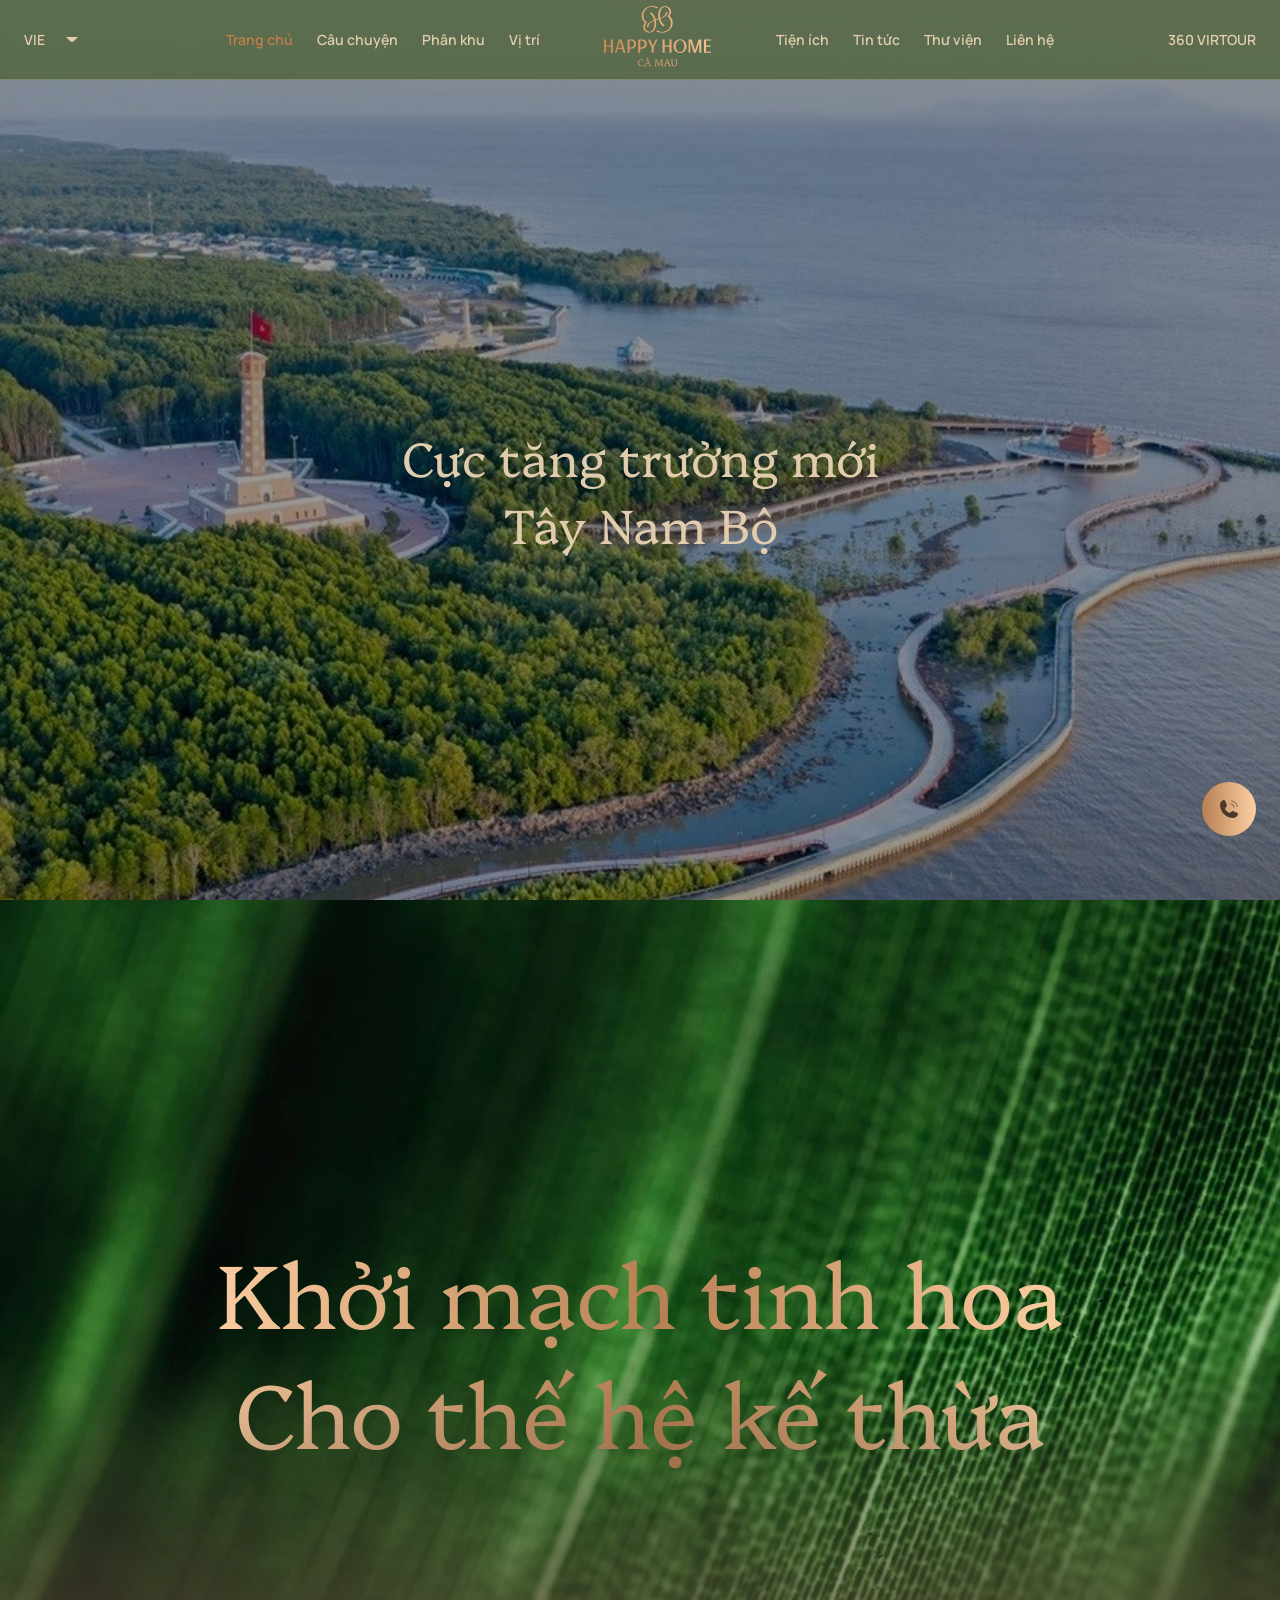
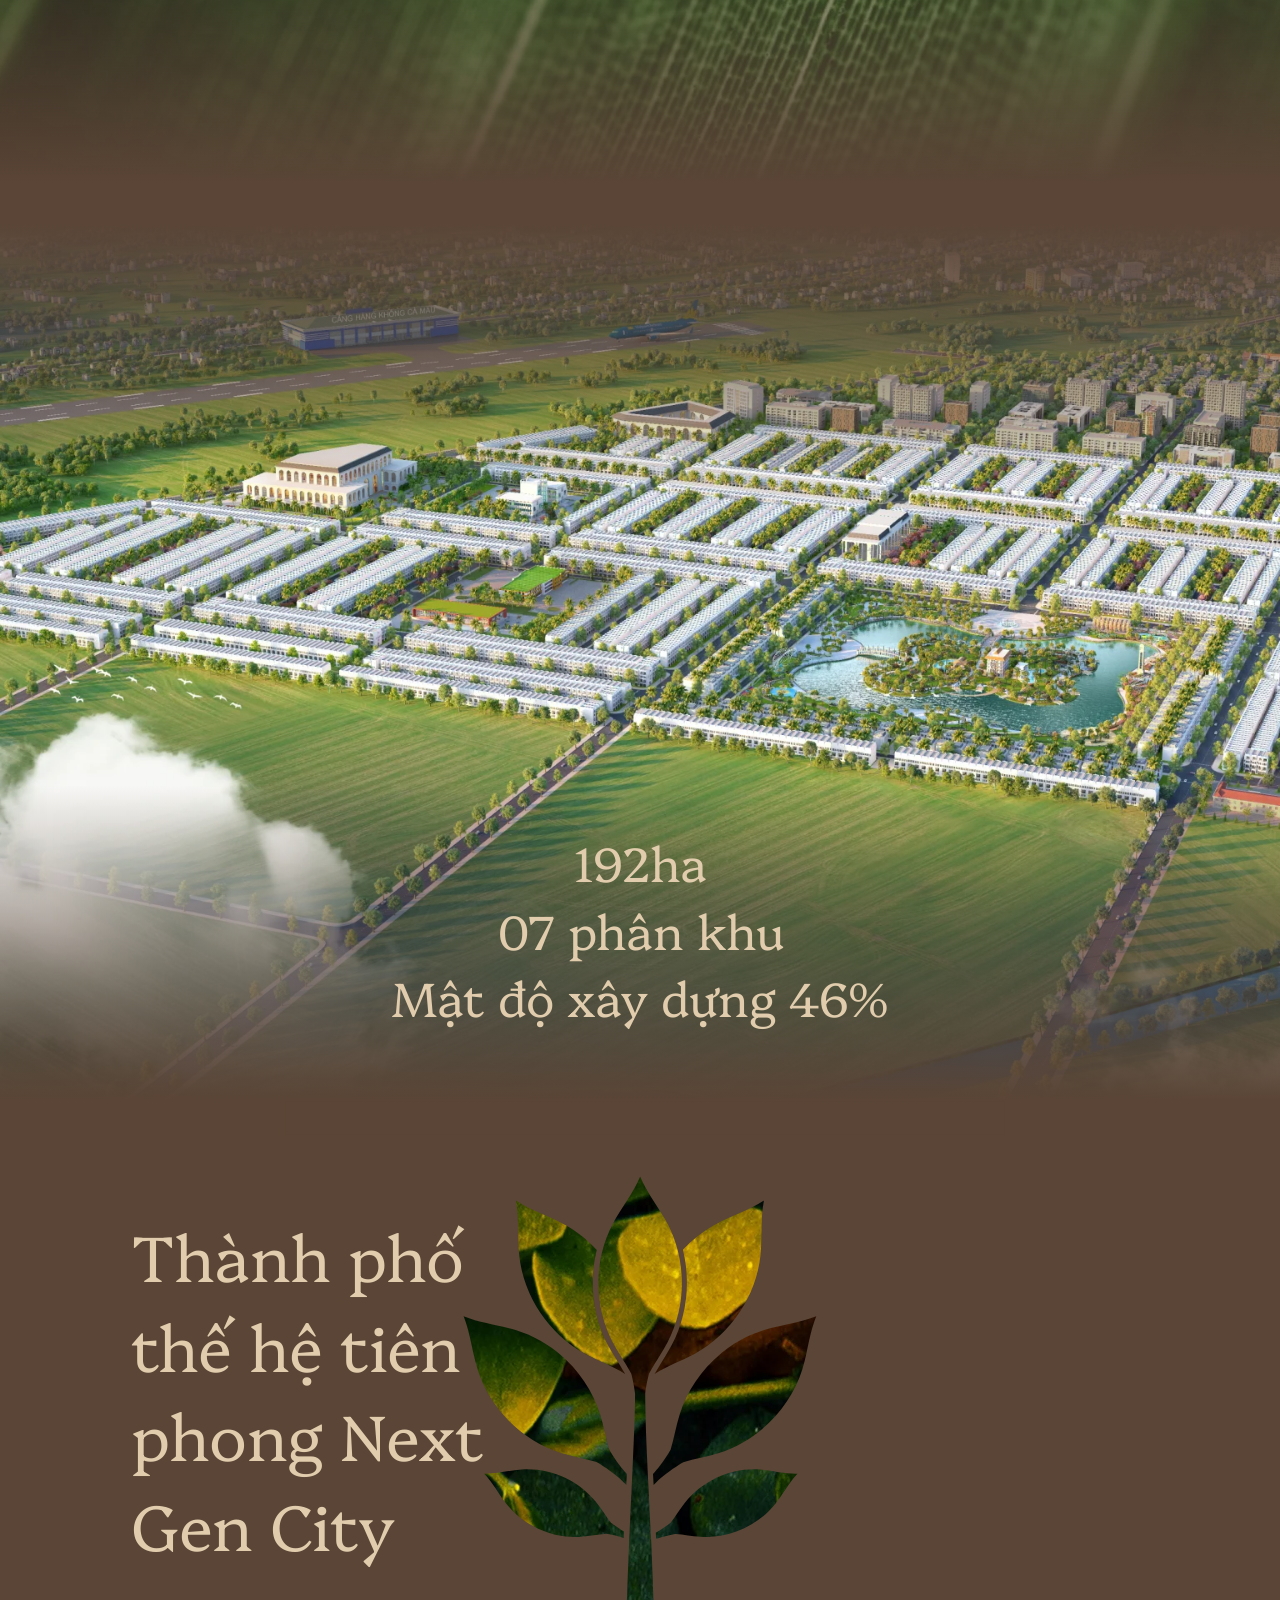
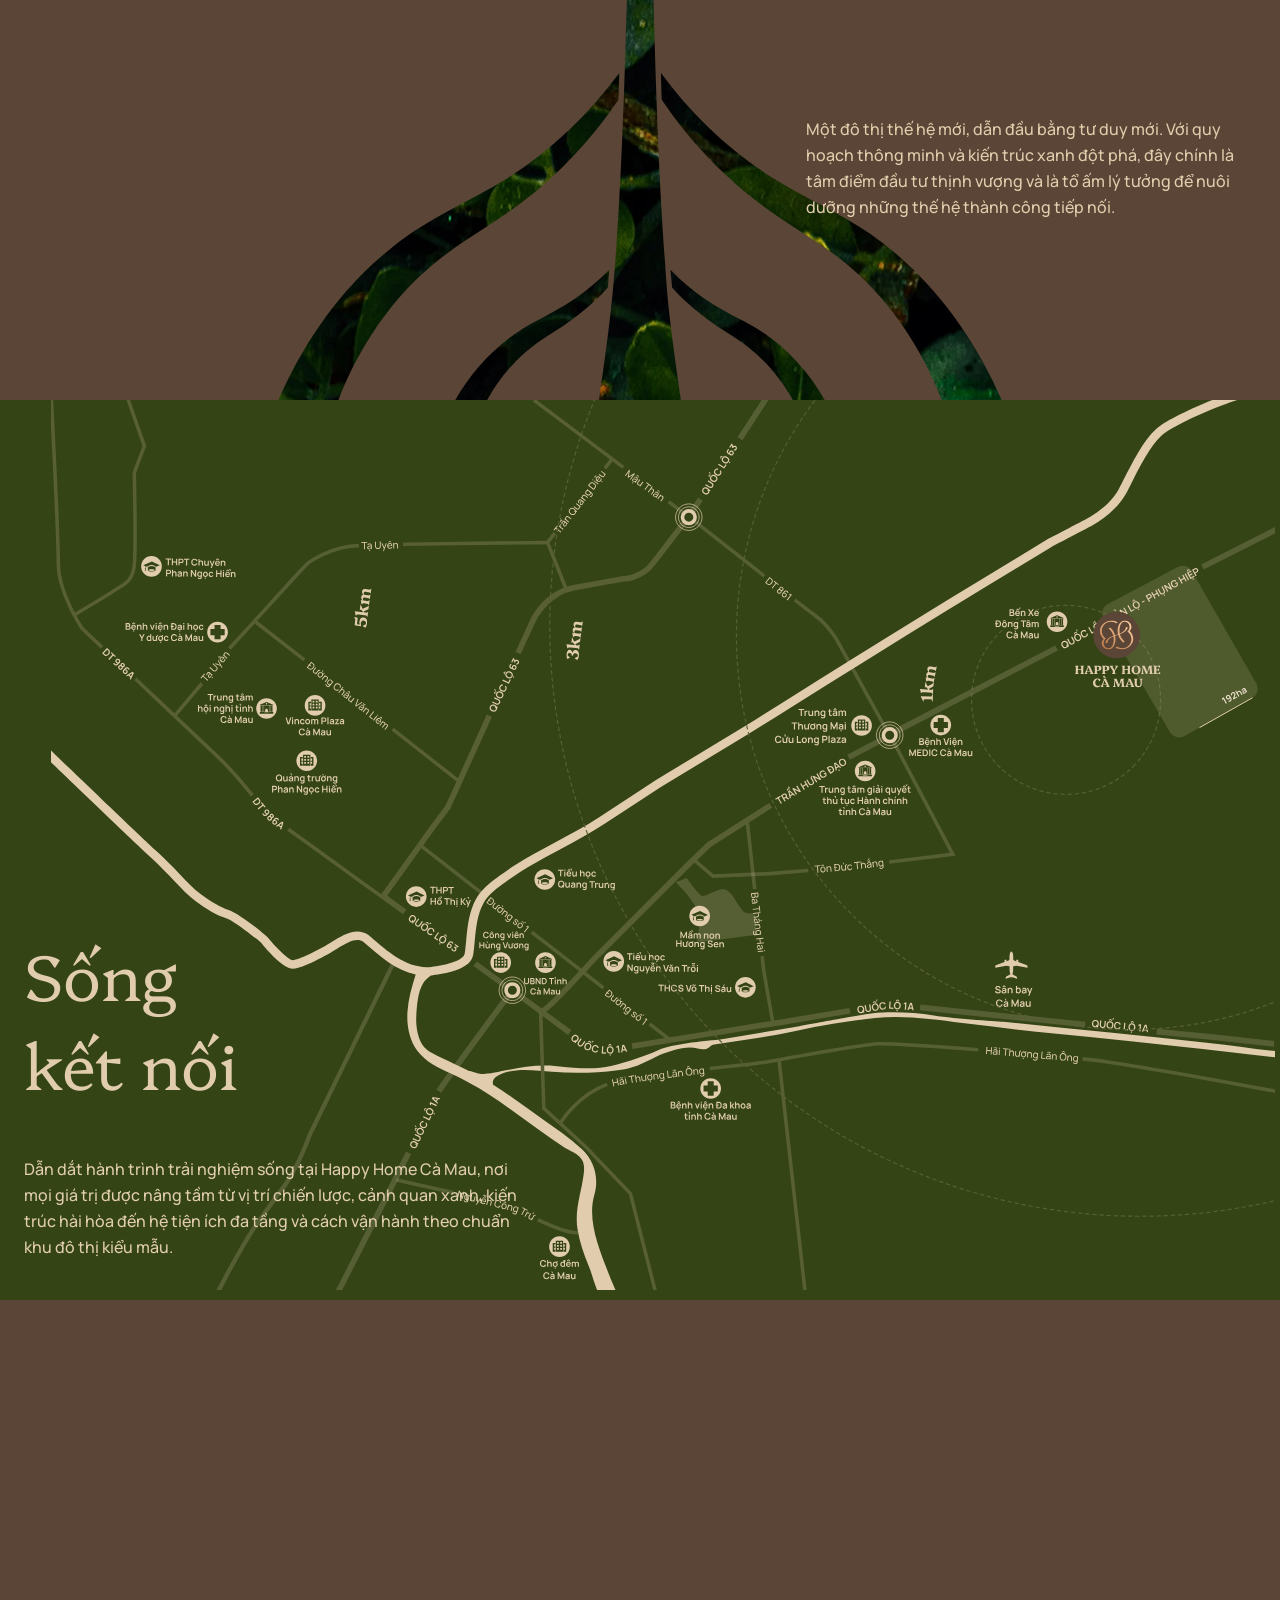
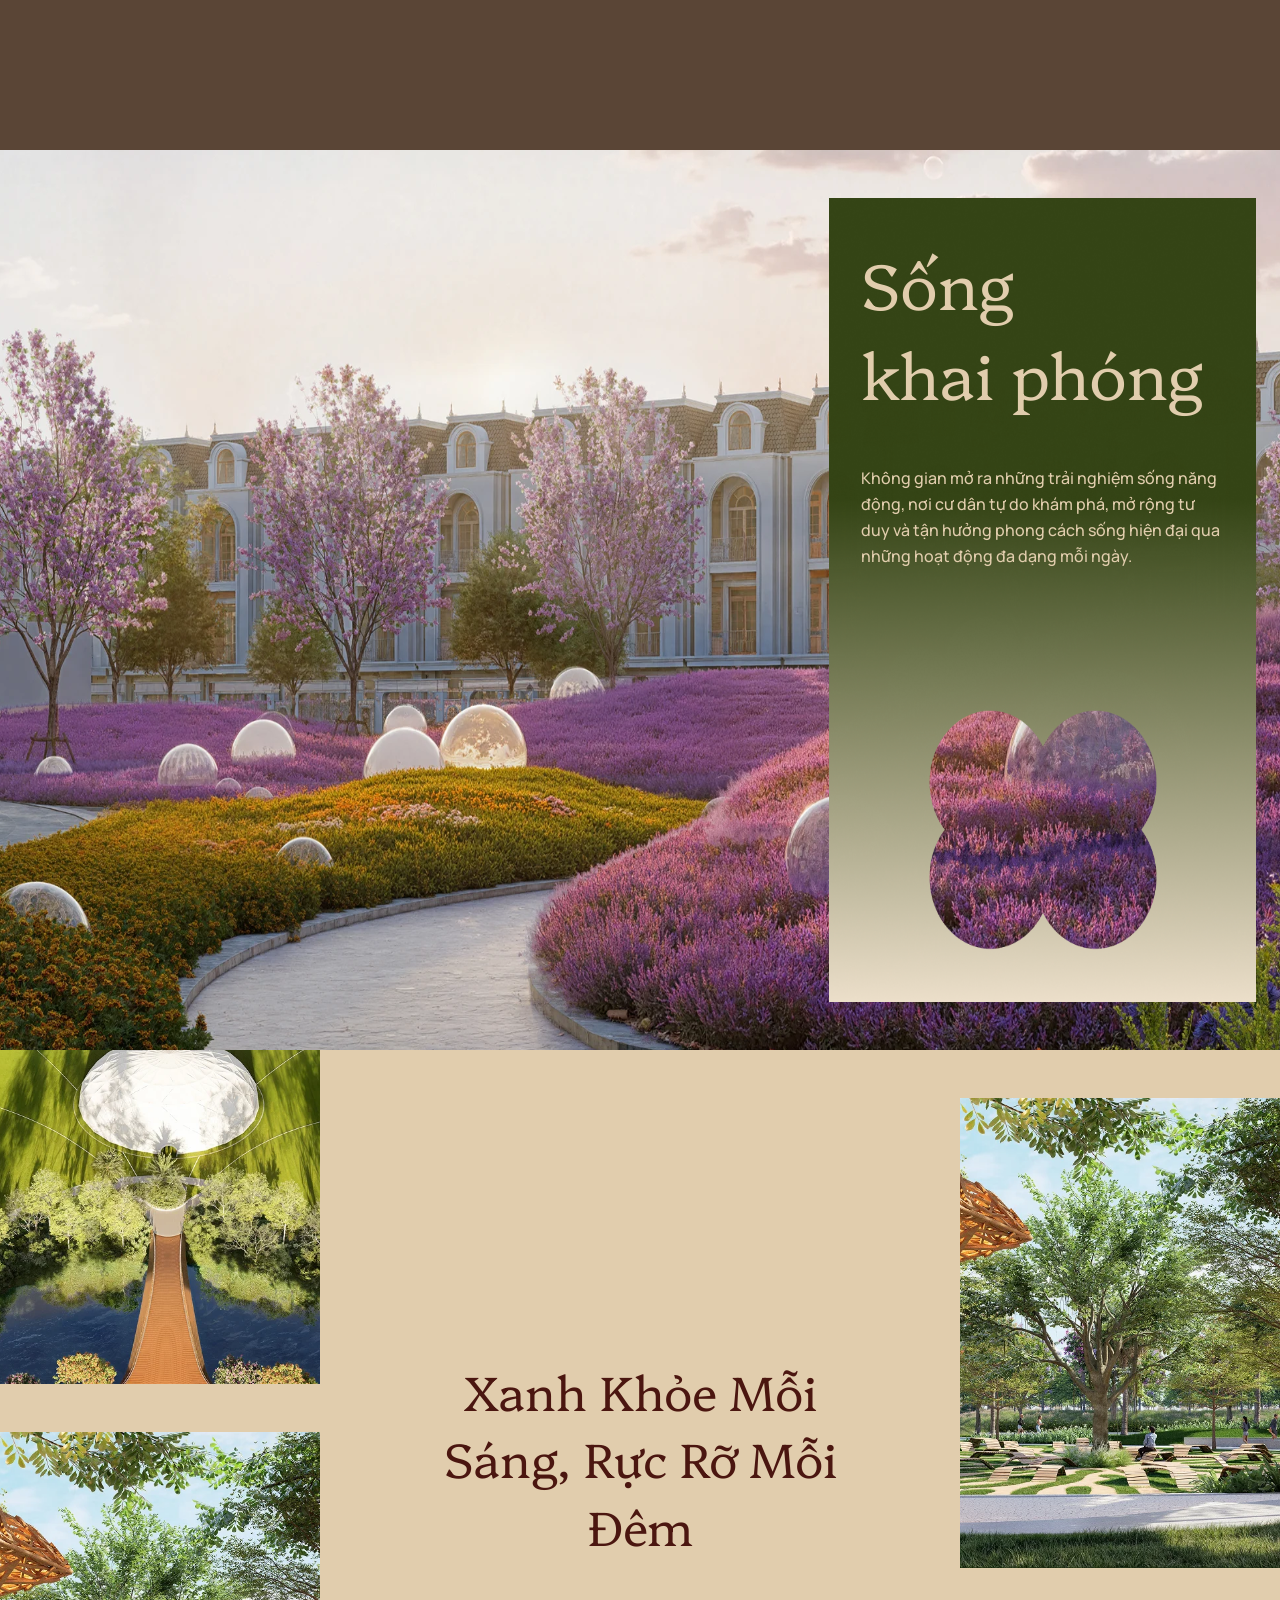
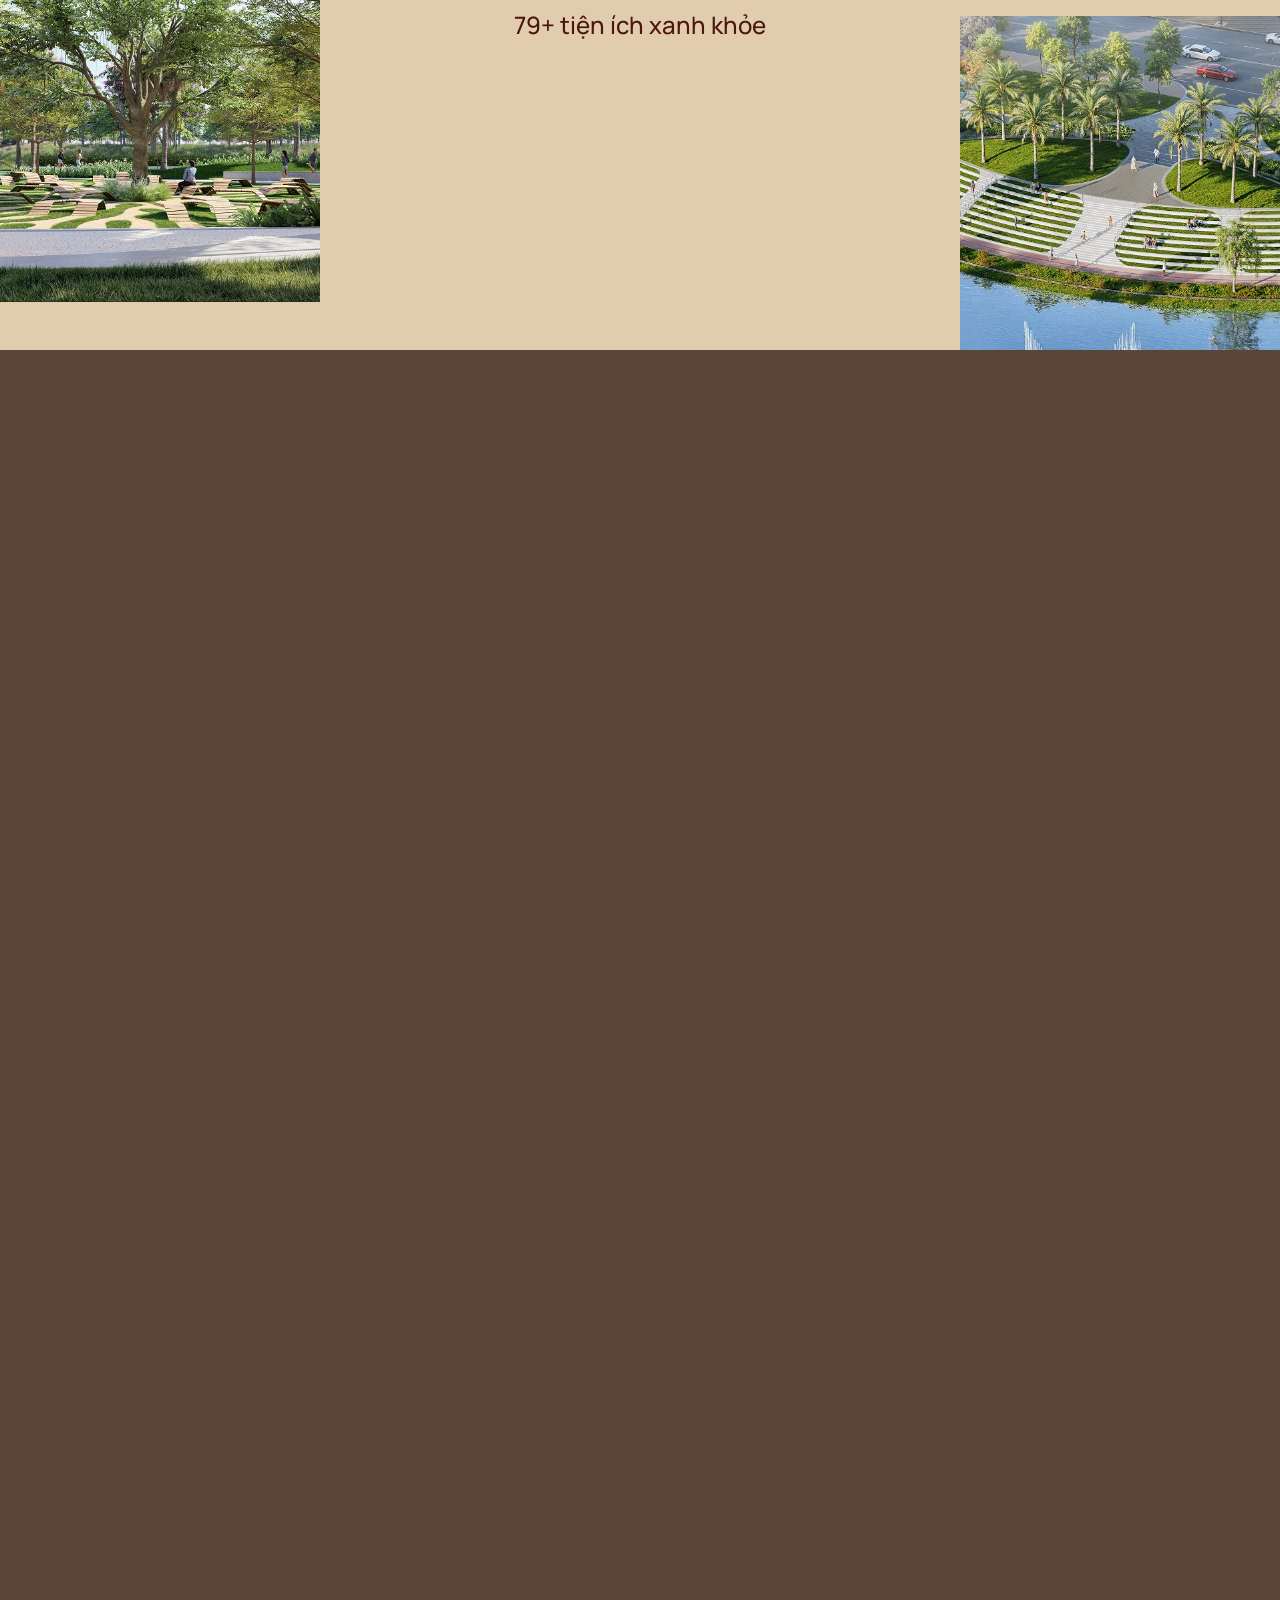
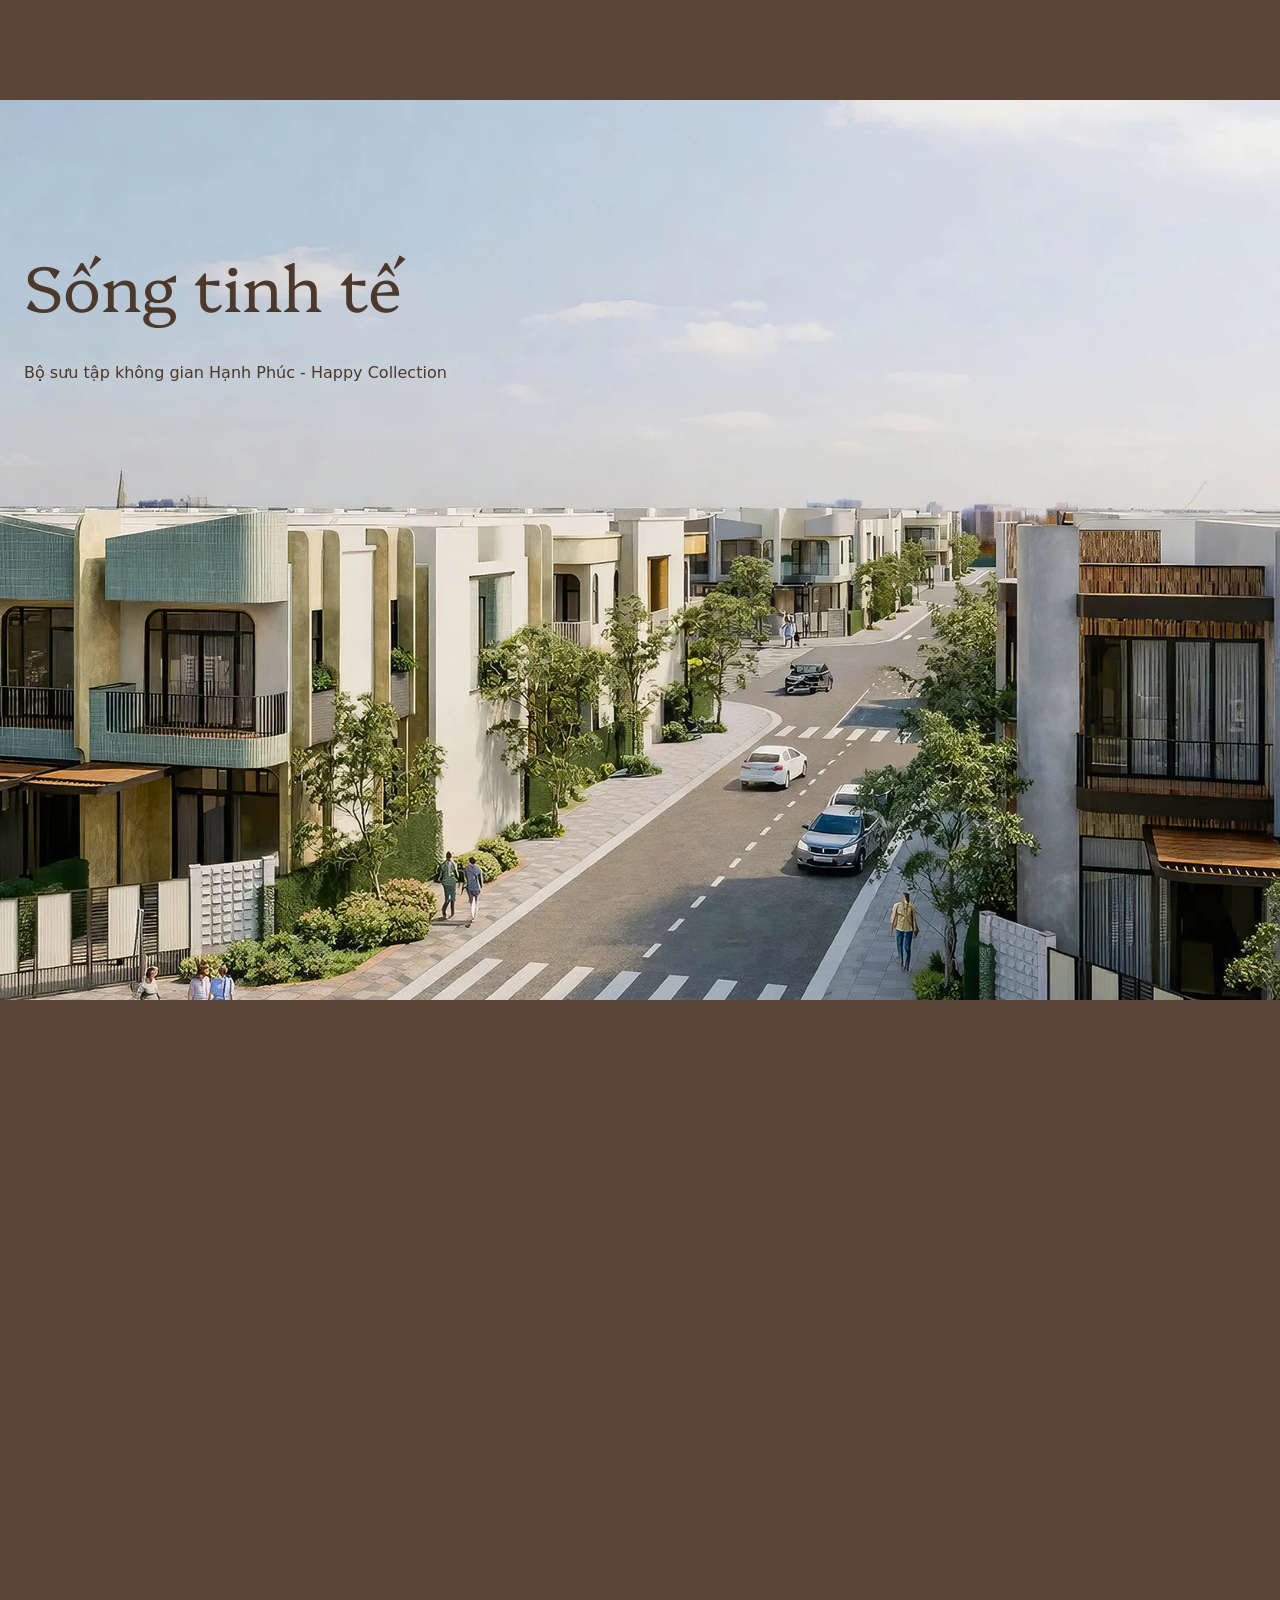
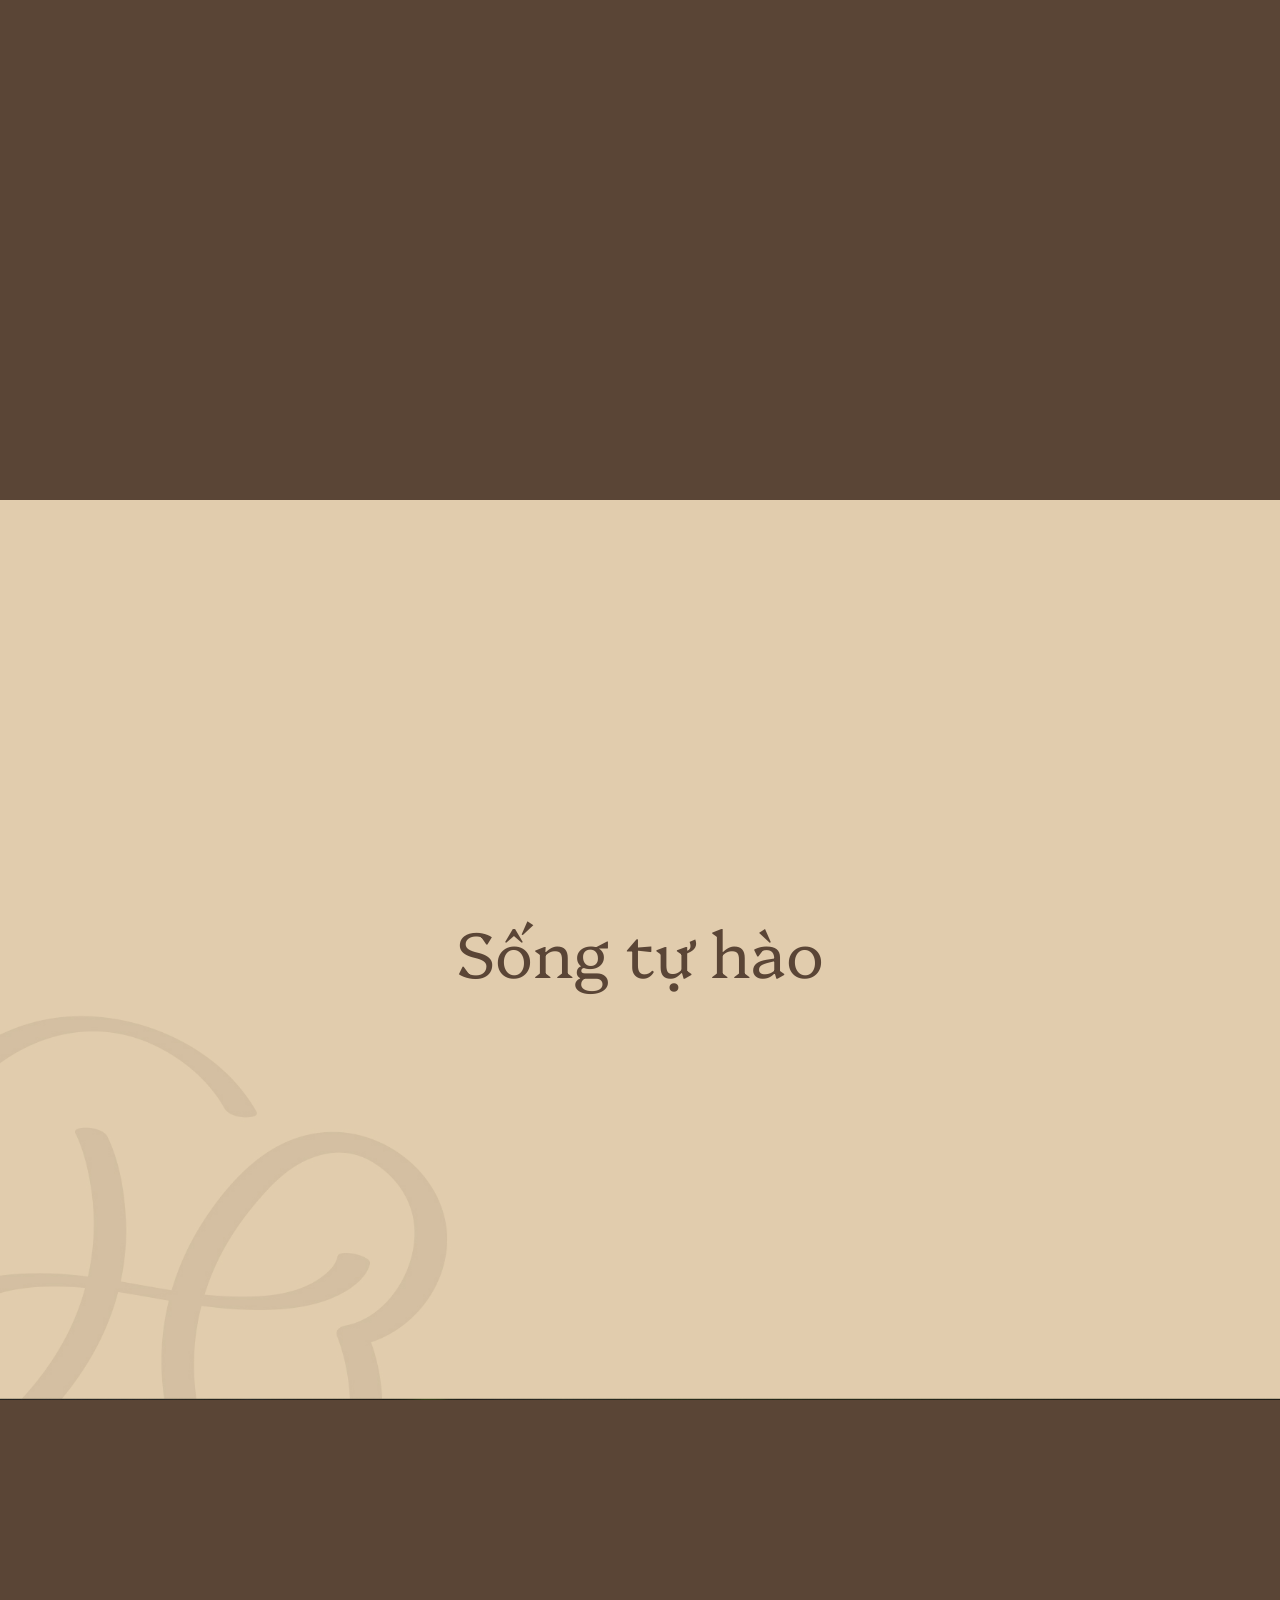
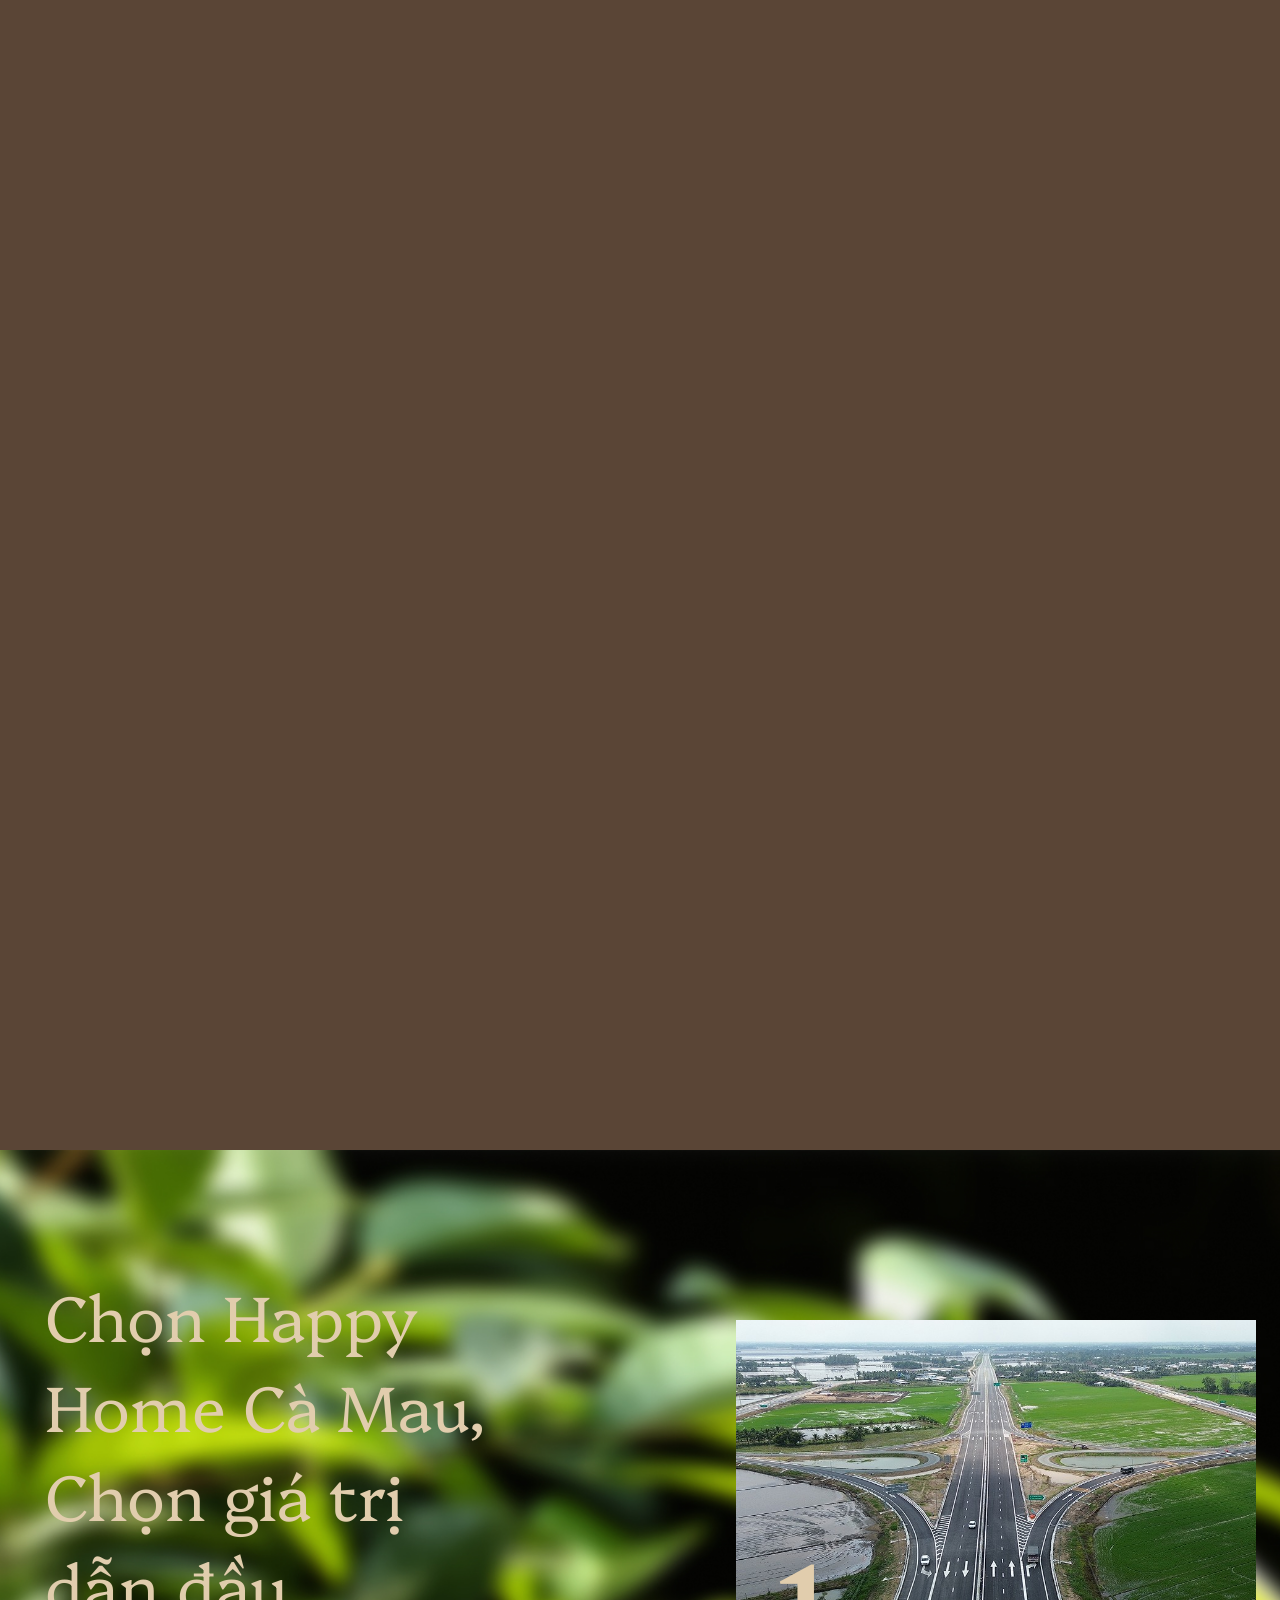
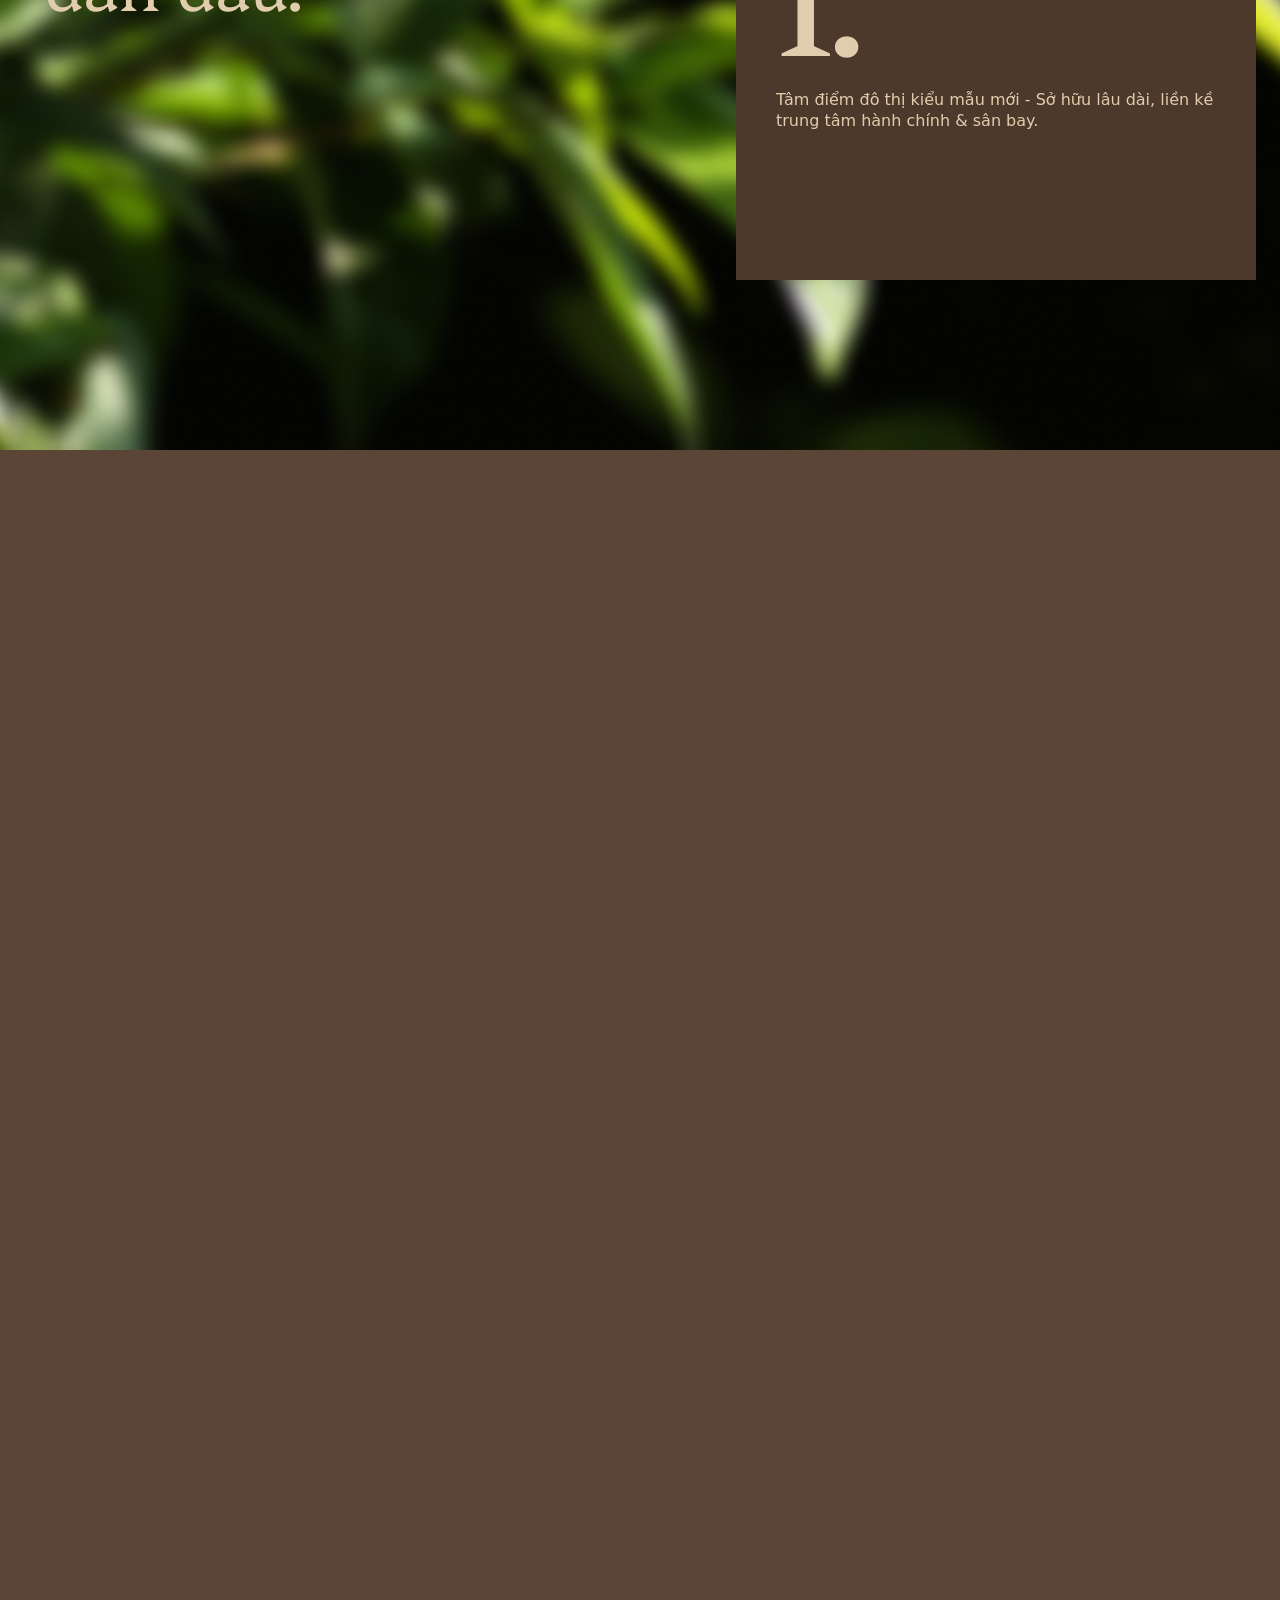
==== commit 55a19831: "add fixconfflict" ====
--- a/index.html
+++ b/index.html
@@ -453,7 +453,7 @@
         <div class="section-bg">
           <img src="./assets/images/draf/bg-partner.webp" alt="">
         </div>
-        <div class="circle-gradient"></div>
+        <div class="circle-gradient" style="opacity: 0;"></div>
       </div>
 
     </section>
@@ -468,8 +468,10 @@
         <div class="reveal-image">
           <div class="reveal-image-list">
             <div class="reveal-image-item" style="--bg-card: #4c392b">
-              <div class="image">
-                <img src="./assets/images/draf/reveal-1.jpg" alt="" />
+              <img src="./assets/images/draf/bg-reveal-1.jpg" loading="lazy" alt=""> 
+              <div class="card-item">
+                <div class="image">
+                <img src="./assets/images/draf/reveal-1.jpg" loading="lazy" alt="" />
               </div>
 
               <div class="content">
@@ -479,10 +481,12 @@
                   tâm hành chính & sân bay.
                 </div>
               </div>
+              </div>
             </div>
             <div class="reveal-image-item" style="--bg-card: #344415">
-              <div class="image">
-                <img src="./assets/images/draf/reveal-2.jpg" alt="" />
+              <img src="./assets/images/draf/bg-reveal-2.jpg" loading="lazy" alt=""> 
+              <div class="card-item"><div class="image">
+                <img src="./assets/images/draf/reveal-2.jpg" loading="lazy" alt="" />
               </div>
               <div class="content">
                 <div class="number">2.</div>
@@ -490,11 +494,12 @@
                   Hạ tầng giao thông bứt phá – kết nối liên vùng, đón đầu dòng
                   chảy kinh tế.
                 </div>
-              </div>
-            </div>
-            <div class="reveal-image-item" style="--bg-card: #4c392b">
-              <div class="image">
-                <img src="./assets/images/draf/reveal-3.jpg" alt="" />
+              </div></div>
+            </div>
+            <div class="reveal-image-item" style="--bg-card: #4B1610">
+              <img src="./assets/images/draf/bg-reveal-1.jpg" loading="lazy" alt=""> 
+              <div class="card-item"><div class="image">
+                <img src="./assets/images/draf/reveal-3.jpg" loading="lazy" alt="" />
               </div>
 
               <div class="content">
@@ -503,11 +508,13 @@
                   Động lực tăng trưởng mới của Cà Mau – hưởng lợi từ quy hoạch
                   & định hướng phát triển.
                 </div>
-              </div>
+              </div></div>
             </div>
             <div class="reveal-image-item" style="--bg-card: #344415">
-              <div class="image">
-                <img src="./assets/images/draf/reveal-4.jpg" alt="" />
+              <img src="./assets/images/draf/bg-reveal-2.jpg" loading="lazy" alt=""> 
+              <div class="card-item">
+                <div class="image">
+                <img src="./assets/images/draf/reveal-4.jpg" loading="lazy" alt="" />
               </div>
 
               <div class="content">
@@ -517,10 +524,13 @@
                   tăng giá trị bền vững.
                 </div>
               </div>
-            </div>
-            <div class="reveal-image-item" style="--bg-card: #344415">
-              <div class="image">
-                <img src="./assets/images/draf/reveal-5.jpg" alt="" />
+              </div>
+            </div>
+            <div class="reveal-image-item" style="--bg-card: #4c392b">
+              <img src="./assets/images/draf/bg-reveal-1.jpg" loading="lazy" alt=""> 
+              <div class="card-item">
+                <div class="image">
+                <img src="./assets/images/draf/reveal-5.jpg" loading="lazy" alt="" />
               </div>
 
               <div class="content">
@@ -529,24 +539,11 @@
                   Cửa ngõ giao thương quốc tế – đón đầu tiềm năng cảng nước sâu Hòn Khoai.
                 </div>
               </div>
-            </div>
-          </div>
-        </div>
-        <div class="reveal-bg">
-          <div class="reveal-bg-item" style="
-                background-image: url(&quot;./assets/images/draf/bg-reveal-1.jpg&quot;);
-              "></div>
-          <div class="reveal-bg-item" style="
-                background-image: url(&quot;./assets/images/draf/bg-reveal-2.jpg&quot;);
-              "></div>
-          <div class="reveal-bg-item" style="
-                background-image: url(&quot;./assets/images/draf/bg-reveal-1.jpg&quot;);
-              "></div>
-          <div class="reveal-bg-item" style="
-                background-image: url(&quot;./assets/images/draf/bg-reveal-2.jpg&quot;);
-              "></div>
-        </div>
-        <div class="circle-gradient"></div>
+              </div>
+            </div>
+          </div>
+        </div>
+        <div class="circle-gradient" style="opacity: 0;"></div>
       </div>
 
     </section>
--- a/assets/main/css/style.min.css
+++ b/assets/main/css/style.min.css
@@ -1 +1 @@
-@charset "UTF-8";:root{--font-heading:"Platypi",sans-serif;--font-body:"Manrope",sans-serif;--color-black:#000000;--color-white:#ffffff;--color-primary:#4b1610;--color-secondary:#344415;--color-third:#5a4536;--color-fourth:#e1cdad;--color-fifth:#c07e4a}.color-black{color:var(--color-black)}.color-white{color:var(--color-white)}.color-primary{color:var(--color-primary)}.color-secondary{color:var(--color-secondary)}.color-third{color:var(--color-third)}.color-fourth{color:var(--color-fourth)}.color-fifth{color:var(--color-fifth)}.limit-width{max-width:1440px;width:100%;margin:0 auto}*,:after,:before{box-sizing:border-box}*{margin:0;padding:0;font:inherit}canvas,img,picture,svg,video{display:block;max-width:100%}input,select,textarea{background-color:transparent;outline:0}button{cursor:pointer;background-color:transparent;outline:0;border:0}[type=button],[type=reset],[type=submit],button{-webkit-appearance:button}[type=button]::-moz-focus-inner,[type=reset]::-moz-focus-inner,[type=submit]::-moz-focus-inner,button::-moz-focus-inner{border-style:none;padding:0}[type=button]:-moz-focusring,[type=reset]:-moz-focusring,[type=submit]:-moz-focusring,button:-moz-focusring{outline:1px solid #000}[type=checkbox],[type=radio]{box-sizing:border-box;padding:0}[type=search]::-webkit-search-decoration{-webkit-appearance:none}button:focus{outline:0}a,a:hover{text-decoration:none;cursor:pointer;outline:0;color:inherit}ol,ul{list-style:none;margin:0;padding:0}h1,h2,h3,h4,h5,h6,p{margin:0;padding:0;overflow-wrap:break-word}body{width:100%;min-height:100vh;text-rendering:optimizeLegibility!important;-webkit-font-smoothing:auto!important;-moz-osx-font-smoothing:grayscale!important;background-color:var(--color-third)}.txt-gradient .line{background:linear-gradient(270deg,#fdd0a4 0,#b78053 26.44%,#fdd0a4 50.96%,#b78053 74.04%,#fdd0a4 100%);background-size:200% auto;-webkit-background-clip:text;-webkit-text-fill-color:transparent;background-clip:text;color:transparent;-webkit-text-fill-color:transparent;animation:shine 5s linear infinite}@keyframes shine{to{background-position:200% center}}main{position:relative;z-index:2}#header{position:fixed;top:0;left:0;right:0;width:100%;z-index:999;transition:background-color .3s ease;background-color:rgba(62,86,32,.6);backdrop-filter:blur(20px);-webkit-backdrop-filter:blur(20px)}#header .header-lang .dropdown-custom{position:relative;cursor:pointer}#header .header-lang .dropdown-custom-btn{display:flex;align-items:center;gap:12px}#header .header-lang .dropdown-custom-btn .value-select span{font-family:var(--font-body);display:inline-block;min-width:30px;font-size:14px;line-height:24px;font-weight:600;color:var(--color-fourth);text-transform:uppercase}#header .header-lang .dropdown-custom-btn .value-select .icon svg path{transition:stroke .3s ease}#header .header-lang .dropdown-custom-menu{position:absolute;top:100%;left:-16px;margin-top:27px;transition:all .3s ease;background-color:var(--color-fourth);padding:16px;display:flex;flex-direction:column;gap:8px;z-index:997;transition:clip-path .3s ease;will-change:clip-path;clip-path:inset(0 0 100% 0)}@media (max-width:991px){#header .header-lang .dropdown-custom-menu{margin-top:22px}}#header .header-lang .dropdown-custom-menu.dropdown--active{clip-path:inset(0 0 0 0)}#header .header-lang .dropdown-custom-item{display:flex;cursor:pointer;gap:8px;align-items:center}#header .header-lang .dropdown-custom-item:hover span{color:var(--color-third)}#header .header-lang .dropdown-custom-item span{font-family:var(--font-body);display:inline-block;min-width:30px;font-size:14px;line-height:24px;font-weight:600;color:var(--color-secondary);text-transform:uppercase}#header .header-container{display:grid;grid-template-columns:1fr auto 1fr;align-items:center;gap:24px;height:80px;padding:0 24px;border-bottom:1px solid rgba(225,205,173,.3)}#header .header-menu{display:flex}#header .header-menu ul{display:flex;align-items:center;gap:24px}#header .header-menu ul li a{font-family:var(--font-body);font-size:14px;line-height:24px;font-weight:600;color:var(--color-fourth);transition:color .3s ease}#header .header-menu ul li a:hover{color:var(--color-fifth)}#header .header-menu ul li a.active{color:var(--color-fifth)}#header .header-main{gap:64px}#header .header-logo .logo{width:auto;height:61px}#header .header-vr .cta-vr{font-family:var(--font-body);font-size:14px;line-height:24px;color:var(--color-fourth);font-weight:600;transition:color .3s ease}#header .header-vr .cta-vr:hover{color:var(--color-fifth)}.footer{color:var(--color-fourth);overflow:hidden;background-color:#4c392b;position:relative}.footer-top{position:relative;z-index:2}@media (max-width:991px){.footer-top{gap:40px}}.footer-main{padding:100px 24px;position:relative}.footer-main::after{content:"";position:absolute;bottom:0;right:0;width:500px;height:400px;background:url(../../images/pattern-footer.png) no-repeat right bottom;background-size:cover}@media (max-width:991px){.footer-main{padding:48px 24px 24px}}@media (max-width:480px){.footer-main{background-position:center;background-image:url(../../images/bg-footer-mobile.jpg)}}.footer-main .column-title{font-size:13px;line-height:20px;font-weight:300;font-family:var(--font-heading);margin-bottom:20px}.footer-menu .menu>ul{display:flex;align-items:flex-start;column-gap:110px}@media (max-width:1400px){.footer-menu .menu>ul{column-gap:64px}}.footer-menu .menu>ul .menu-item-has-children>a{font-size:13px;line-height:20px;font-weight:300;font-family:var(--font-heading);display:block;margin-bottom:20px;transition:unset;pointer-events:none}.footer-menu .menu a{transition:all .4s ease}.footer-menu .menu a:hover{color:var(--color-primary-3)}.footer-menu .menu .sub-menu{display:grid;grid-template-columns:repeat(2,1fr);gap:8px 100px}.footer-address{padding-right:40px}@media (max-width:991px){.footer-address{padding-right:0}}.footer-address li:not(:first-child){margin-top:8px}.footer-address li{display:flex;align-items:flex-start;gap:12px}.footer-address li a{transition:all .4s ease}.footer-address li a:hover{color:var(--color-primary-3)}.footer-address li .icon{width:24px;height:24px;min-width:24px;transform:translateY(2px)}.footer .form{display:flex;align-items:center;width:100%}.footer .form .field-item{width:100%;position:relative}.footer .form .field-item.error input{border-color:red}.footer .form .field-item input{height:40px;width:100%;border:none;border-bottom:1px solid rgba(255,255,255,.2);padding-bottom:4px;color:var(--color-white);border-radius:unset}.footer .form .field-item input:focus-visible+label,.footer .form .field-item input:not(:placeholder-shown)+label{transform:translateY(-100%);font-size:10px;line-height:14px}.footer .form .field-item label{position:absolute;left:0;pointer-events:none;transition:all .4s ease}.footer .form button{margin-left:32px;font-size:13px;line-height:15px;font-weight:300;font-family:var(--font-heading);color:var(--color-fourth);text-transform:uppercase;gap:12px;display:flex;align-items:center;width:max-content;min-width:max-content;transition:all .4s ease}.footer .form button.aloading{pointer-events:none}.footer .form button.aloading span{color:transparent}.footer .form button.aloading .icon{opacity:0}.footer .form button .icon{transition:all .4s ease}.footer .form button:hover{color:var(--color-primary-3)}.footer .form button:hover .icon{transform:translateX(5px);color:var(--color-primary-3)}.footer .form-message{color:red;margin-top:8px;font-size:12px;line-height:16px;font-weight:400}.footer-social{margin-top:40px}.footer-social ul{display:flex;align-items:center;gap:24px}.footer-social ul a{transition:all .4s ease}.footer-social ul a:hover{color:var(--color-primary-3)}.footer-term{padding:14px 24px;font-size:12px;line-height:16px;font-weight:500;min-height:44px;border-top:1px solid var(--color-fourth)}@media (max-width:991px){.footer-term{padding:14px 24px;width:100%;gap:12px;justify-content:space-between}}@media (max-width:991px){.footer-term .copyright{width:max-content;flex-shrink:0;flex-wrap:wrap}}@media (max-width:991px){.footer-term__menu{width:max-content;gap:24px;flex-wrap:wrap}}@media (max-width:767px){.footer-term__menu{gap:12px}}.footer-term ul{display:flex;flex-wrap:wrap;align-items:center;gap:24px}@media (max-width:991px){.footer-term ul{gap:12px 24px}}@media (max-width:767px){.footer-term ul li{flex-shrink:0}}.footer-term a{transition:all .4s ease;display:block}.footer-term a:hover{opacity:1}@media (max-width:767px){.footer-term .alpha{flex-shrink:0}}.footer-container{position:fixed;bottom:0;left:0;right:0}.footer-overlay{opacity:0;pointer-events:none;position:unset!important}.hero{width:100%;height:100svh;position:relative;overflow:hidden}.hero::before{content:"";position:absolute;top:0;left:0;width:100%;height:100%;background-color:rgba(0,0,0,.4);z-index:2;pointer-events:none}.hero-wrapper{width:100%;height:100%}.hero-image{width:100%;height:100%}.hero-image img{width:100%;height:100%;object-fit:cover;transform:scale(1.1);transform-origin:center}.hero-content{position:absolute;top:50%;left:50%;transform:translate(-50%,-50%);z-index:4;max-width:550px;padding-top:80px}.hero-content h2{font-family:var(--font-heading);font-size:48px;line-height:1.4;font-weight:300;color:var(--color-fourth);text-align:center;visibility:hidden}.hero-content h2 .line{position:relative;will-change:transform;transform:translateY(100%)}.reveal-animation{position:relative;z-index:1;width:100%;height:100svh;overflow:hidden}.reveal-animation .circle-gradient{top:-50%;position:fixed;z-index:1;opacity:.9}.reveal-animation .reveal-container{display:grid;grid-template-columns:1fr 1fr;position:relative}.reveal-animation .reveal-image{position:relative;z-index:2}.reveal-animation .reveal-image-list{position:relative;width:100%;height:100svh}.reveal-animation .reveal-image-list .reveal-image-item{position:absolute;top:50%;right:24px;transform:translateY(-50%);width:520px;min-height:560px;height:560px;background-color:var(--bg-card);color:var(--color-fourth)}.reveal-animation .reveal-image-list .reveal-image-item .image{width:100%;aspect-ratio:563/303}.reveal-animation .reveal-image-list .reveal-image-item .image img{width:100%;height:100%;object-fit:cover}.reveal-animation .reveal-image-list .reveal-image-item .content{padding:90px 40px 72px;font-size:16px;line-height:130%;font-weight:500;position:relative}.reveal-animation .reveal-image-list .reveal-image-item .number{font-size:130px;line-height:1;font-weight:500;font-family:var(--font-heading);position:absolute;top:0;left:40px;transform:translateY(-50%)}.reveal-animation .reveal-content{display:flex;align-items:start;height:100%;padding-left:45px;padding-top:120px;position:relative;z-index:2}.reveal-animation .reveal-content h2{font-size:64px;line-height:74px;font-weight:300;margin-bottom:24px;color:var(--color-fourth);font-family:var(--font-heading);max-width:480px;line-height:1.4}.reveal-animation .reveal-bg{position:absolute;z-index:1;width:100%;height:100%;top:0;left:0}.reveal-animation .reveal-bg-item{position:absolute;width:100%;height:100%;min-height:100vh;background-size:cover;background-position:center}.reveal-animation .reveal-bg-item:after{content:"";position:absolute;top:-20px;left:-20px;right:-20px;bottom:-20px;background:inherit;background-size:cover;background-position:center;transform:translateZ(0);background-color:rgba(60,84,32,.05)}.reveal-bg-item,.reveal-image-item{will-change:transform;transform:translate3d(0,0,0);backface-visibility:hidden;-webkit-backface-visibility:hidden}.partner{position:relative;z-index:2;height:100svh;margin-bottom:150vh;overflow:hidden}.partner .panel-1{height:100dvh;position:relative;z-index:3}.partner .panel-1 h2{font-size:64px;line-height:74px;color:var(--color-third);font-family:var(--font-heading);font-weight:300;position:absolute;top:50%;left:50%;transform:translate(-50%,-50%)}.partner .panel-1 h2 .line{line-height:1.5}.partner .panel-1 .desc{font-size:48px;line-height:56px;font-weight:300;color:var(--color-fourth);font-family:var(--font-heading);text-align:center;position:absolute;top:50%;left:50%;transform:translate(-50%,-50%);opacity:0}.partner .panel-2{position:absolute;top:0;left:0;width:100%;height:100dvh;z-index:4;overflow:hidden;display:flex;flex-direction:column;gap:100px;justify-content:center;align-items:center;opacity:0;pointer-events:none}.partner .panel-2 .marquee-content{gap:40px}@media (max-width:991px){.partner .panel-2 .marquee-content{gap:16px}}.partner .panel-2 h2{font-size:48px;line-height:56px;font-weight:300;color:var(--color-fourth);font-family:var(--font-heading);text-align:center}.partner .section-bg{position:absolute;top:0;left:0;width:100%;height:100%;z-index:1;background-image:url(../../images/draf/bg-section-partner.jpg);background-size:cover;background-position:left bottom}.partner .section-bg img{width:100%;height:100%;object-fit:cover;opacity:0}.circle-gradient{position:fixed;top:50%;left:50%;transform:translate(-50%,-50%);width:2360px;height:2360px;border-radius:50%;background:radial-gradient(50% 50% at 50% 50%,#3e5620 26%,rgba(62,86,32,0) 100%);filter:blur(20px);opacity:0;z-index:2;pointer-events:none}.marquee-container{margin-bottom:8px;overflow:hidden}.marquee-content{gap:24px;display:flex;flex-wrap:nowrap}.marquee-item{width:350px;height:430px;border:1px solid rgba(225,205,173,.3);position:relative;overflow:hidden}.marquee-item .text{text-align:center}.marquee-item .gallery-img{display:flex;flex-direction:column;justify-content:space-between;align-items:center;padding:100px 80px 50px;font-size:14px;line-height:24px;font-weight:500;color:var(--color-fourth);transition:opacity .4s ease;height:100%}.marquee-item .gallery-img__back{padding:24px;font-size:14px;line-height:24px;font-weight:500;color:var(--color-fourth);opacity:0;position:absolute;inset:0;z-index:2;transition:opacity .4s ease;background-color:rgba(62,86,32,.6);backdrop-filter:blur(20px)}.marquee-item:hover .gallery-img__back{opacity:1}.marquee-item:hover .gallery-img{opacity:0}.intro{position:relative;width:100%;height:100svh;overflow:hidden;z-index:1}.intro-image{width:100%;height:100%}.intro-image img{width:100%;height:100%;object-fit:cover;transform:scale(1.1);transform-origin:center}.intro-gradient{position:absolute;bottom:0;left:0;width:100%;height:200%;background:linear-gradient(180deg,rgba(90,69,54,0) 75%,#5a4536 99%);z-index:6;pointer-events:none}.intro-content{position:absolute;top:50%;left:50%;transform:translate(-50%,-50%);z-index:4;max-width:900px;width:100%}.intro-content h2{font-size:90px;line-height:120px;font-family:var(--font-heading);font-weight:300;text-align:center}.intro-content h2 .line{position:relative;will-change:transform;transform:translateY(100%)}.scale{position:relative;width:100%;height:100svh;overflow:hidden;z-index:2}.scale::before{content:"";position:absolute;top:0;left:0;width:100%;height:100%;background:linear-gradient(180deg,#5a4536 2.67%,rgba(90,69,54,0) 31.19%);z-index:2;pointer-events:none}.scale::after{content:"";position:absolute;bottom:0;left:0;width:100%;height:35%;background:linear-gradient(180deg,rgba(90,69,54,0) 0,#5a4536 100%);z-index:2;pointer-events:none}.scale-image{width:100%;height:100%}.scale-image img{width:100%;height:100%;object-fit:cover;transform:scale(1.1);transform-origin:center;object-position:top}.scale-content{position:absolute;bottom:70px;left:50%;transform:translateX(-50%);z-index:5}.scale-content ul{display:flex;flex-direction:column;align-items:center}.scale-content ul li p{font-family:var(--font-heading);font-size:48px;line-height:1.4;color:var(--color-fourth);font-weight:300}.scale-content ul li p .line{position:relative;will-change:transform;transform:translateY(100%)}.city{position:relative;z-index:3;background-color:var(--color-third);height:100svh;overflow:hidden}.city-image{width:100%;height:100%;position:relative}.city-image::before{content:"";position:absolute;top:0;left:0;width:100%;height:100%;background-image:url(../../images/icons/mask.svg);background-size:cover;background-position:center center;pointer-events:none}.city-image img{width:100%;height:100%;object-fit:cover}.city-description,.city-heading{position:absolute;z-index:5}.city-heading{left:calc(8.3333333333% + 24px);top:110px;max-width:450px;width:100%}.city-heading h2{font-size:64px;line-height:1.4;font-family:var(--font-heading);font-weight:300;text-align:left;color:var(--color-fourth)}.city-heading h2 .line{position:relative;will-change:transform;transform:translateY(100%)}.city-description{right:24px;bottom:180px;max-width:450px;width:100%}.city-description p{font-size:16px;line-height:26px;font-weight:500;font-family:var(--font-body);color:var(--color-fourth)}.city-overlay{position:absolute;top:0;left:0;width:100%;height:100%;background-color:var(--color-third);z-index:3}.map{position:relative;width:100%;height:100svh;overflow:hidden;background-color:var(--color-secondary);z-index:2;margin-bottom:50vh}.map-img{position:relative;height:100%;perspective:1200px}.map-img img{position:absolute;width:100%;height:100%;top:0;left:0;object-fit:contain;object-position:center right;pointer-events:none}.map-img img.map-river{left:auto;right:0;transform-origin:center center}@media (min-width:1536px){.map-img img.map-river{right:-10px}}.map-img .map-river{position:absolute;width:100%;height:100%;left:auto;top:-8px;right:-8px;transform-origin:center center;object-fit:contain;object-position:center right;pointer-events:none;display:flex;justify-content:flex-end}.map-content{position:absolute;z-index:3;bottom:40px;left:24px}.map-content h2{font-size:64px;line-height:1.4;font-family:var(--font-heading);font-weight:300;text-align:left;color:var(--color-fourth);margin-bottom:48px}.map-content h2 .line{position:relative;will-change:transform;transform:translateY(100%)}.map-content p{font-size:16px;line-height:26px;font-weight:500;font-family:var(--font-body);color:var(--color-fourth);max-width:500px}.field-dat{transition:fill .3s ease}.view{position:relative;z-index:3;background-color:var(--color-third);height:100svh;overflow:hidden}.view-image{width:100%;height:100svh;background-size:110%;background-position:center}.view-content-box{position:absolute;right:24px;top:48px;bottom:48px;z-index:4;height:calc(100svh - 96px);background-image:url(../../images/icons/pattern-view.png);background-size:100% 100%;background-position:center center;pointer-events:none;max-width:33.3333333333%;width:100%}.view-content{padding:40px 32px}.view-content h2{font-size:64px;line-height:1.4;font-family:var(--font-heading);font-weight:300;text-align:left;color:var(--color-fourth);margin-bottom:48px}.view-content h2 .line{position:relative;will-change:transform;transform:translateY(100%)}.view-content p{font-size:16px;line-height:26px;font-weight:500;font-family:var(--font-body);color:var(--color-fourth)}.direction-cols{position:relative;width:100%;height:100svh;background-color:var(--color-fourth);overflow:hidden;z-index:2;margin-bottom:150vh}.direction-cols .direction-inner{display:grid;grid-template-columns:1fr 2fr 1fr}.direction-cols .direction-list-image{display:flex;flex-direction:column;align-items:center;gap:48px;width:100%}.direction-cols .direction-image-item{width:100%;height:470px;overflow:hidden}.direction-cols .direction-image-item img{width:100%;height:100%;object-fit:cover}.direction-cols .direction-col{height:100%;overflow:hidden;display:flex;justify-content:center;position:relative}.direction-cols .direction-col:first-child{display:flex;align-items:flex-end;padding-bottom:48px}.direction-cols .direction-col:last-child{padding-top:48px;display:flex;align-items:flex-start}.direction-cols .direction-col.change-content{position:relative;display:flex;justify-content:center;align-items:center}.direction-cols .direction-col.change-content .change-content-item{width:100%;height:400px;background-color:var(--color-fourth);position:absolute;display:flex;justify-content:center;align-items:center;flex-direction:column;padding-left:calc(8.3333333333% + 48px);padding-right:calc(8.3333333333% + 48px);text-align:center}.direction-cols .direction-col.change-content .change-content-item.el-start-txt h2{line-height:1.4}.direction-cols .direction-col.change-content .change-content-item.el-start-txt h2 .line{position:relative;will-change:transform;transform:translateY(100%)}.direction-cols .direction-col.change-content .change-content-item h2{font-family:var(--font-heading);font-size:48px;line-height:56px;font-weight:300;text-align:center;margin-bottom:48px;color:var(--color-primary)}.direction-cols .direction-col.change-content .change-content-item h6{font-family:var(--font-body);font-size:24px;line-height:36px;font-weight:500;color:var(--color-primary)}.direction-cols .direction-col.change-content .change-content-item p{font-family:var(--font-body);font-size:16px;line-height:26px;font-weight:500;color:var(--color-primary);margin-bottom:24px}.direction-cols .direction-col.change-content .change-content-item p:last-child{margin-bottom:0}.overview{position:relative;z-index:3;background-color:var(--color-secondary);height:100svh;overflow:hidden}.overview-content{position:absolute;z-index:2;top:140px;left:24px}.overview-content h2{font-size:64px;line-height:74px;font-weight:300;font-family:var(--font-heading);color:#4c392b;line-height:1.4}.overview-content .desc{font-size:16px;line-height:26px;font-weight:500;color:#4c392b;margin-top:30px}.overview-image{position:relative;z-index:1}.overview-image-list{position:relative;width:100%;height:100svh}.overview-image-item{will-change:transform;transform:translate3d(0,0,0);backface-visibility:hidden;-webkit-backface-visibility:hidden;position:absolute;width:100%;min-height:100svh;height:100%}.overview-image-item img{width:100%;height:100%;object-fit:cover}#cta{position:fixed;z-index:500;right:24px;bottom:64px;transition:right .5s ease,opacity .3s ease .15s;opacity:1}#cta.run-right{right:-30px;opacity:0}#cta .cta-global{width:54px;height:54px;border-radius:50%;overflow:hidden;position:relative}#cta .cta-global:hover::before{opacity:0}#cta .cta-global:hover::after{opacity:1}#cta .cta-global::before{content:"";position:absolute;top:0;left:0;width:100%;height:100%;background:linear-gradient(270deg,#fdd0a4 0,#b78053 100%);z-index:2;transition:opacity .3s ease}#cta .cta-global::after{content:"";position:absolute;top:0;left:0;width:100%;height:100%;background:linear-gradient(270deg,#b78053 0,#fdd0a4 100%);z-index:2;transition:opacity .3s ease;opacity:0}#cta .cta-global a{width:100%;height:100%;position:relative;z-index:4;display:flex;justify-content:center;align-items:center}+@charset "UTF-8";:root{--font-heading:"Platypi",sans-serif;--font-body:"Manrope",sans-serif;--color-black:#000000;--color-white:#ffffff;--color-primary:#4b1610;--color-secondary:#344415;--color-third:#5a4536;--color-fourth:#e1cdad;--color-fifth:#c07e4a}.color-black{color:var(--color-black)}.color-white{color:var(--color-white)}.color-primary{color:var(--color-primary)}.color-secondary{color:var(--color-secondary)}.color-third{color:var(--color-third)}.color-fourth{color:var(--color-fourth)}.color-fifth{color:var(--color-fifth)}.limit-width{max-width:1440px;width:100%;margin:0 auto}*,:after,:before{box-sizing:border-box}*{margin:0;padding:0;font:inherit}canvas,img,picture,svg,video{display:block;max-width:100%}input,select,textarea{background-color:transparent;outline:0}button{cursor:pointer;background-color:transparent;outline:0;border:0}[type=button],[type=reset],[type=submit],button{-webkit-appearance:button}[type=button]::-moz-focus-inner,[type=reset]::-moz-focus-inner,[type=submit]::-moz-focus-inner,button::-moz-focus-inner{border-style:none;padding:0}[type=button]:-moz-focusring,[type=reset]:-moz-focusring,[type=submit]:-moz-focusring,button:-moz-focusring{outline:1px solid #000}[type=checkbox],[type=radio]{box-sizing:border-box;padding:0}[type=search]::-webkit-search-decoration{-webkit-appearance:none}button:focus{outline:0}a,a:hover{text-decoration:none;cursor:pointer;outline:0;color:inherit}ol,ul{list-style:none;margin:0;padding:0}h1,h2,h3,h4,h5,h6,p{margin:0;padding:0;overflow-wrap:break-word}body{width:100%;min-height:100vh;text-rendering:optimizeLegibility!important;-webkit-font-smoothing:auto!important;-moz-osx-font-smoothing:grayscale!important;background-color:var(--color-third)}.txt-gradient .line{background:linear-gradient(270deg,#fdd0a4 0,#b78053 26.44%,#fdd0a4 50.96%,#b78053 74.04%,#fdd0a4 100%);background-size:200% auto;-webkit-background-clip:text;-webkit-text-fill-color:transparent;background-clip:text;color:transparent;-webkit-text-fill-color:transparent;animation:shine 5s linear infinite}@keyframes shine{to{background-position:200% center}}main{position:relative;z-index:2}#header{position:fixed;top:0;left:0;right:0;width:100%;z-index:999;transition:background-color .3s ease;background-color:rgba(62,86,32,.6);backdrop-filter:blur(20px);-webkit-backdrop-filter:blur(20px)}#header .header-lang .dropdown-custom{position:relative;cursor:pointer}#header .header-lang .dropdown-custom-btn{display:flex;align-items:center;gap:12px}#header .header-lang .dropdown-custom-btn .value-select span{font-family:var(--font-body);display:inline-block;min-width:30px;font-size:14px;line-height:24px;font-weight:600;color:var(--color-fourth);text-transform:uppercase}#header .header-lang .dropdown-custom-btn .value-select .icon svg path{transition:stroke .3s ease}#header .header-lang .dropdown-custom-menu{position:absolute;top:100%;left:-16px;margin-top:27px;transition:all .3s ease;background-color:var(--color-fourth);padding:16px;display:flex;flex-direction:column;gap:8px;z-index:997;transition:clip-path .3s ease;will-change:clip-path;clip-path:inset(0 0 100% 0)}@media (max-width:991px){#header .header-lang .dropdown-custom-menu{margin-top:22px}}#header .header-lang .dropdown-custom-menu.dropdown--active{clip-path:inset(0 0 0 0)}#header .header-lang .dropdown-custom-item{display:flex;cursor:pointer;gap:8px;align-items:center}#header .header-lang .dropdown-custom-item:hover span{color:var(--color-third)}#header .header-lang .dropdown-custom-item span{font-family:var(--font-body);display:inline-block;min-width:30px;font-size:14px;line-height:24px;font-weight:600;color:var(--color-secondary);text-transform:uppercase}#header .header-container{display:grid;grid-template-columns:1fr auto 1fr;align-items:center;gap:24px;height:80px;padding:0 24px;border-bottom:1px solid rgba(225,205,173,.3)}#header .header-menu{display:flex}#header .header-menu ul{display:flex;align-items:center;gap:24px}#header .header-menu ul li a{font-family:var(--font-body);font-size:14px;line-height:24px;font-weight:600;color:var(--color-fourth);transition:color .3s ease}#header .header-menu ul li a:hover{color:var(--color-fifth)}#header .header-menu ul li a.active{color:var(--color-fifth)}#header .header-main{gap:64px}#header .header-logo .logo{width:auto;height:61px}#header .header-vr .cta-vr{font-family:var(--font-body);font-size:14px;line-height:24px;color:var(--color-fourth);font-weight:600;transition:color .3s ease}#header .header-vr .cta-vr:hover{color:var(--color-fifth)}.footer{color:var(--color-fourth);overflow:hidden;background-color:#4c392b;position:relative}.footer-top{position:relative;z-index:2}@media (max-width:991px){.footer-top{gap:40px}}.footer-pattern{position:absolute;z-index:1;bottom:0;right:0;width:500px;height:400px;background:url(../../images/pattern-footer.png) no-repeat right bottom;background-size:cover}.footer-main{padding:100px 24px;position:relative}@media (max-width:991px){.footer-main{padding:48px 24px 24px}}@media (max-width:480px){.footer-main{background-position:center;background-image:url(../../images/bg-footer-mobile.jpg)}}.footer-main .column-title{font-size:13px;line-height:20px;font-weight:300;font-family:var(--font-heading);margin-bottom:20px}.footer-menu .menu>ul{display:flex;align-items:flex-start;column-gap:110px}@media (max-width:1400px){.footer-menu .menu>ul{column-gap:64px}}.footer-menu .menu>ul .menu-item-has-children>a{font-size:13px;line-height:20px;font-weight:300;font-family:var(--font-heading);display:block;margin-bottom:20px;transition:unset;pointer-events:none}.footer-menu .menu a{transition:all .4s ease}.footer-menu .menu a:hover{color:var(--color-primary-3)}.footer-menu .menu .sub-menu{display:grid;grid-template-columns:repeat(2,1fr);gap:8px 100px}.footer-address{padding-right:40px}@media (max-width:991px){.footer-address{padding-right:0}}.footer-address li:not(:first-child){margin-top:8px}.footer-address li{display:flex;align-items:flex-start;gap:12px}.footer-address li a{transition:all .4s ease}.footer-address li a:hover{color:var(--color-primary-3)}.footer-address li .icon{width:24px;height:24px;min-width:24px;transform:translateY(2px)}.footer .form{display:flex;align-items:center;width:100%}.footer .form .field-item{width:100%;position:relative}.footer .form .field-item.error input{border-color:red}.footer .form .field-item input{height:40px;width:100%;border:none;border-bottom:1px solid rgba(255,255,255,.2);padding-bottom:4px;color:var(--color-white);border-radius:unset}.footer .form .field-item input:focus-visible+label,.footer .form .field-item input:not(:placeholder-shown)+label{transform:translateY(-100%);font-size:10px;line-height:14px}.footer .form .field-item label{position:absolute;left:0;pointer-events:none;transition:all .4s ease}.footer .form button{margin-left:32px;font-size:13px;line-height:15px;font-weight:300;font-family:var(--font-heading);color:var(--color-fourth);text-transform:uppercase;gap:12px;display:flex;align-items:center;width:max-content;min-width:max-content;transition:all .4s ease}.footer .form button.aloading{pointer-events:none}.footer .form button.aloading span{color:transparent}.footer .form button.aloading .icon{opacity:0}.footer .form button .icon{transition:all .4s ease}.footer .form button:hover{color:var(--color-primary-3)}.footer .form button:hover .icon{transform:translateX(5px);color:var(--color-primary-3)}.footer .form-message{color:red;margin-top:8px;font-size:12px;line-height:16px;font-weight:400}.footer-social{margin-top:40px}.footer-social ul{display:flex;align-items:center;gap:24px}.footer-social ul a{transition:all .4s ease}.footer-social ul a:hover{color:var(--color-primary-3)}.footer-term{padding:14px 24px;font-size:12px;line-height:16px;font-weight:500;min-height:44px;border-top:1px solid var(--color-fourth)}@media (max-width:991px){.footer-term{padding:14px 24px;width:100%;gap:12px;justify-content:space-between}}@media (max-width:991px){.footer-term .copyright{width:max-content;flex-shrink:0;flex-wrap:wrap}}@media (max-width:991px){.footer-term__menu{width:max-content;gap:24px;flex-wrap:wrap}}@media (max-width:767px){.footer-term__menu{gap:12px}}.footer-term ul{display:flex;flex-wrap:wrap;align-items:center;gap:24px}@media (max-width:991px){.footer-term ul{gap:12px 24px}}@media (max-width:767px){.footer-term ul li{flex-shrink:0}}.footer-term a{transition:all .4s ease;display:block}.footer-term a:hover{opacity:1}@media (max-width:767px){.footer-term .alpha{flex-shrink:0}}.footer-container{position:fixed;bottom:0;left:0;right:0}.footer-overlay{opacity:0;pointer-events:none;position:unset!important}.hero{width:100%;height:100svh;position:relative;overflow:hidden}.hero::before{content:"";position:absolute;top:0;left:0;width:100%;height:100%;background-color:rgba(0,0,0,.4);z-index:2;pointer-events:none}.hero-wrapper{width:100%;height:100%}.hero-image{width:100%;height:100%}.hero-image img{width:100%;height:100%;object-fit:cover;transform:scale(1.1);transform-origin:center}.hero-content{position:absolute;top:50%;left:50%;transform:translate(-50%,-50%);z-index:4;max-width:550px;padding-top:80px}.hero-content h2{font-family:var(--font-heading);font-size:48px;line-height:1.4;font-weight:300;color:var(--color-fourth);text-align:center;visibility:hidden}.hero-content h2 .line{position:relative;will-change:transform;transform:translateY(100%)}.reveal-animation{position:relative;z-index:1;width:100%;height:100svh;overflow:hidden}.reveal-animation .circle-gradient{top:-50%;position:fixed;z-index:1;opacity:.9;will-change:transform;transform:translateZ(0)}.reveal-animation .reveal-container{position:relative}.reveal-animation .reveal-image{position:relative;z-index:2}.reveal-animation .reveal-image-list{position:relative;width:100%;height:100svh}.reveal-animation .reveal-image-list .reveal-image-item{width:100%;height:100svh;position:absolute}.reveal-animation .reveal-image-list .reveal-image-item>img{width:100%;height:100%;object-fit:cover}.reveal-animation .reveal-image-list .reveal-image-item .card-item{position:absolute;top:50%;right:24px;transform:translateY(-50%);width:520px;min-height:560px;height:560px;background-color:var(--bg-card);color:var(--color-fourth)}.reveal-animation .reveal-image-list .reveal-image-item .image{width:100%;aspect-ratio:563/303}.reveal-animation .reveal-image-list .reveal-image-item .image img{width:100%;height:100%;object-fit:cover}.reveal-animation .reveal-image-list .reveal-image-item .content{padding:90px 40px 72px;font-size:16px;line-height:130%;font-weight:500;position:relative}.reveal-animation .reveal-image-list .reveal-image-item .number{font-size:130px;line-height:1;font-weight:500;font-family:var(--font-heading);position:absolute;top:0;left:40px;transform:translateY(-50%)}.reveal-animation .reveal-content{display:flex;align-items:start;height:100%;padding-left:45px;padding-top:120px;position:absolute;z-index:3;width:50%}.reveal-animation .reveal-content h2{font-size:64px;line-height:74px;font-weight:300;margin-bottom:24px;color:var(--color-fourth);font-family:var(--font-heading);max-width:480px;line-height:1.4}.reveal-bg-item,.reveal-image-item{will-change:transform;transform:translate3d(0,0,0);backface-visibility:hidden;-webkit-backface-visibility:hidden}.reveal-bg-item img,.reveal-image-item img{width:100%;height:100%;object-fit:cover}.partner{position:relative;z-index:2;height:100svh;margin-bottom:150vh;overflow:hidden}.partner .panel-1{height:100dvh;position:relative;z-index:3}.partner .panel-1 h2{font-size:64px;line-height:74px;color:var(--color-third);font-family:var(--font-heading);font-weight:300;position:absolute;top:50%;left:50%;transform:translate(-50%,-50%)}.partner .panel-1 h2 .line{line-height:1.5}.partner .panel-1 .desc{font-size:48px;line-height:56px;font-weight:300;color:var(--color-fourth);font-family:var(--font-heading);text-align:center;position:absolute;top:50%;left:50%;transform:translate(-50%,-50%);opacity:0}.partner .panel-2{position:absolute;top:0;left:0;width:100%;height:100dvh;z-index:4;overflow:hidden;display:flex;flex-direction:column;gap:100px;justify-content:center;align-items:center;opacity:0;pointer-events:none}.partner .panel-2 .marquee-content{gap:40px}@media (max-width:991px){.partner .panel-2 .marquee-content{gap:16px}}.partner .panel-2 h2{font-size:48px;line-height:56px;font-weight:300;color:var(--color-fourth);font-family:var(--font-heading);text-align:center}.partner .section-bg{position:absolute;top:0;left:0;width:100%;height:100%;z-index:1;background-image:url(../../images/draf/bg-section-partner.jpg);background-size:cover;background-position:left bottom}.partner .section-bg img{width:100%;height:100%;object-fit:cover;opacity:0}.circle-gradient{position:fixed;top:50%;left:50%;transform:translate(-50%,-50%);width:2360px;height:2360px;border-radius:50%;background:radial-gradient(50% 50% at 50% 50%,#3e5620 26%,rgba(62,86,32,0) 100%);filter:blur(20px);opacity:0;z-index:2;pointer-events:none}.marquee-container{margin-bottom:8px;overflow:hidden}.marquee-content{gap:24px;display:flex;flex-wrap:nowrap}.marquee-item{width:350px;height:430px;border:1px solid rgba(225,205,173,.3);position:relative;overflow:hidden}.marquee-item .text{text-align:center}.marquee-item .gallery-img{display:flex;flex-direction:column;justify-content:space-between;align-items:center;padding:100px 80px 50px;font-size:14px;line-height:24px;font-weight:500;color:var(--color-fourth);transition:opacity .4s ease;height:100%}.marquee-item .gallery-img__back{padding:24px;font-size:14px;line-height:24px;font-weight:500;color:var(--color-fourth);opacity:0;position:absolute;inset:0;z-index:2;transition:opacity .4s ease;background-color:rgba(62,86,32,.6);backdrop-filter:blur(20px)}.marquee-item:hover .gallery-img__back{opacity:1}.marquee-item:hover .gallery-img{opacity:0}.intro{position:relative;width:100%;height:100svh;overflow:hidden;z-index:1}.intro-image{width:100%;height:100%}.intro-image img{width:100%;height:100%;object-fit:cover;transform:scale(1.1);transform-origin:center}.intro-gradient{position:absolute;bottom:0;left:0;width:100%;height:200%;background:linear-gradient(180deg,rgba(90,69,54,0) 75%,#5a4536 99%);z-index:6;pointer-events:none}.intro-content{position:absolute;top:50%;left:50%;transform:translate(-50%,-50%);z-index:4;max-width:900px;width:100%}.intro-content h2{font-size:90px;line-height:120px;font-family:var(--font-heading);font-weight:300;text-align:center}.intro-content h2 .line{position:relative;will-change:transform;transform:translateY(100%)}.scale{position:relative;width:100%;height:100svh;overflow:hidden;z-index:2}.scale::before{content:"";position:absolute;top:0;left:0;width:100%;height:100%;background:linear-gradient(180deg,#5a4536 2.67%,rgba(90,69,54,0) 31.19%);z-index:2;pointer-events:none}.scale::after{content:"";position:absolute;bottom:0;left:0;width:100%;height:35%;background:linear-gradient(180deg,rgba(90,69,54,0) 0,#5a4536 100%);z-index:2;pointer-events:none}.scale-image{width:100%;height:100%}.scale-image img{width:100%;height:100%;object-fit:cover;transform:scale(1.1);transform-origin:center;object-position:top}.scale-content{position:absolute;bottom:70px;left:50%;transform:translateX(-50%);z-index:5}.scale-content ul{display:flex;flex-direction:column;align-items:center}.scale-content ul li p{font-family:var(--font-heading);font-size:48px;line-height:1.4;color:var(--color-fourth);font-weight:300}.scale-content ul li p .line{position:relative;will-change:transform;transform:translateY(100%)}.city{position:relative;z-index:3;background-color:var(--color-third);height:100svh;overflow:hidden}.city-image{width:100%;height:100%;position:relative}.city-image::before{content:"";position:absolute;top:0;left:0;width:100%;height:100%;background-image:url(../../images/icons/mask.svg);background-size:cover;background-position:center center;pointer-events:none}.city-image img{width:100%;height:100%;object-fit:cover}.city-description,.city-heading{position:absolute;z-index:5}.city-heading{left:calc(8.3333333333% + 24px);top:110px;max-width:450px;width:100%}.city-heading h2{font-size:64px;line-height:1.4;font-family:var(--font-heading);font-weight:300;text-align:left;color:var(--color-fourth)}.city-heading h2 .line{position:relative;will-change:transform;transform:translateY(100%)}.city-description{right:24px;bottom:180px;max-width:450px;width:100%}.city-description p{font-size:16px;line-height:26px;font-weight:500;font-family:var(--font-body);color:var(--color-fourth)}.city-overlay{position:absolute;top:0;left:0;width:100%;height:100%;background-color:var(--color-third);z-index:3}.map{position:relative;width:100%;height:100svh;overflow:hidden;background-color:var(--color-secondary);z-index:2;margin-bottom:50vh}.map-img{position:relative;height:100%;perspective:1200px}.map-img img{position:absolute;width:100%;height:100%;top:0;left:0;object-fit:contain;object-position:center right;pointer-events:none}.map-img img.map-river{left:auto;right:0;transform-origin:center center}@media (min-width:1536px){.map-img img.map-river{right:-10px}}.map-img .map-river{position:absolute;width:100%;height:100%;left:auto;top:-8px;right:-8px;transform-origin:center center;object-fit:contain;object-position:center right;pointer-events:none;display:flex;justify-content:flex-end}.map-content{position:absolute;z-index:3;bottom:40px;left:24px}.map-content h2{font-size:64px;line-height:1.4;font-family:var(--font-heading);font-weight:300;text-align:left;color:var(--color-fourth);margin-bottom:48px}.map-content h2 .line{position:relative;will-change:transform;transform:translateY(100%)}.map-content p{font-size:16px;line-height:26px;font-weight:500;font-family:var(--font-body);color:var(--color-fourth);max-width:500px}.field-dat{transition:fill .3s ease}.view{position:relative;z-index:3;background-color:var(--color-third);height:100svh;overflow:hidden}.view-image{width:100%;height:100svh;background-size:110%;background-position:center}.view-content-box{position:absolute;right:24px;top:48px;bottom:48px;z-index:4;height:calc(100svh - 96px);background-image:url(../../images/icons/pattern-view.png);background-size:100% 100%;background-position:center center;pointer-events:none;max-width:33.3333333333%;width:100%}.view-content{padding:40px 32px}.view-content h2{font-size:64px;line-height:1.4;font-family:var(--font-heading);font-weight:300;text-align:left;color:var(--color-fourth);margin-bottom:48px}.view-content h2 .line{position:relative;will-change:transform;transform:translateY(100%)}.view-content p{font-size:16px;line-height:26px;font-weight:500;font-family:var(--font-body);color:var(--color-fourth)}.direction-cols{position:relative;width:100%;height:100svh;background-color:var(--color-fourth);overflow:hidden;z-index:2;margin-bottom:150vh}.direction-cols .direction-inner{display:grid;grid-template-columns:1fr 2fr 1fr}.direction-cols .direction-list-image{display:flex;flex-direction:column;align-items:center;gap:48px;width:100%}.direction-cols .direction-image-item{width:100%;height:470px;overflow:hidden}.direction-cols .direction-image-item img{width:100%;height:100%;object-fit:cover}.direction-cols .direction-col{height:100%;overflow:hidden;display:flex;justify-content:center;position:relative}.direction-cols .direction-col:first-child{display:flex;align-items:flex-end;padding-bottom:48px}.direction-cols .direction-col:last-child{padding-top:48px;display:flex;align-items:flex-start}.direction-cols .direction-col.change-content{position:relative;display:flex;justify-content:center;align-items:center}.direction-cols .direction-col.change-content .change-content-item{width:100%;height:400px;background-color:var(--color-fourth);position:absolute;display:flex;justify-content:center;align-items:center;flex-direction:column;padding-left:calc(8.3333333333% + 48px);padding-right:calc(8.3333333333% + 48px);text-align:center}.direction-cols .direction-col.change-content .change-content-item.el-start-txt h2{line-height:1.4}.direction-cols .direction-col.change-content .change-content-item.el-start-txt h2 .line{position:relative;will-change:transform;transform:translateY(100%)}.direction-cols .direction-col.change-content .change-content-item h2{font-family:var(--font-heading);font-size:48px;line-height:56px;font-weight:300;text-align:center;margin-bottom:48px;color:var(--color-primary)}.direction-cols .direction-col.change-content .change-content-item h6{font-family:var(--font-body);font-size:24px;line-height:36px;font-weight:500;color:var(--color-primary)}.direction-cols .direction-col.change-content .change-content-item p{font-family:var(--font-body);font-size:16px;line-height:26px;font-weight:500;color:var(--color-primary);margin-bottom:24px}.direction-cols .direction-col.change-content .change-content-item p:last-child{margin-bottom:0}.overview{position:relative;z-index:3;background-color:var(--color-secondary);height:100svh;overflow:hidden}.overview-content{position:absolute;z-index:2;top:140px;left:24px}.overview-content h2{font-size:64px;line-height:74px;font-weight:300;font-family:var(--font-heading);color:#4c392b;line-height:1.4}.overview-content .desc{font-size:16px;line-height:26px;font-weight:500;color:#4c392b;margin-top:30px}.overview-image{position:relative;z-index:1}.overview-image-list{position:relative;width:100%;height:100svh}.overview-image-item{will-change:transform;transform:translate3d(0,0,0);backface-visibility:hidden;-webkit-backface-visibility:hidden;position:absolute;width:100%;min-height:100svh;height:100%}.overview-image-item img{width:100%;height:100%;object-fit:cover}#cta{position:fixed;z-index:500;right:24px;bottom:64px;transition:right .5s ease,opacity .3s ease .15s;opacity:1}#cta.run-right{right:-30px;opacity:0}#cta .cta-global{width:54px;height:54px;border-radius:50%;overflow:hidden;position:relative}#cta .cta-global:hover::before{opacity:0}#cta .cta-global:hover::after{opacity:1}#cta .cta-global::before{content:"";position:absolute;top:0;left:0;width:100%;height:100%;background:linear-gradient(270deg,#fdd0a4 0,#b78053 100%);z-index:2;transition:opacity .3s ease}#cta .cta-global::after{content:"";position:absolute;top:0;left:0;width:100%;height:100%;background:linear-gradient(270deg,#b78053 0,#fdd0a4 100%);z-index:2;transition:opacity .3s ease;opacity:0}#cta .cta-global a{width:100%;height:100%;position:relative;z-index:4;display:flex;justify-content:center;align-items:center}
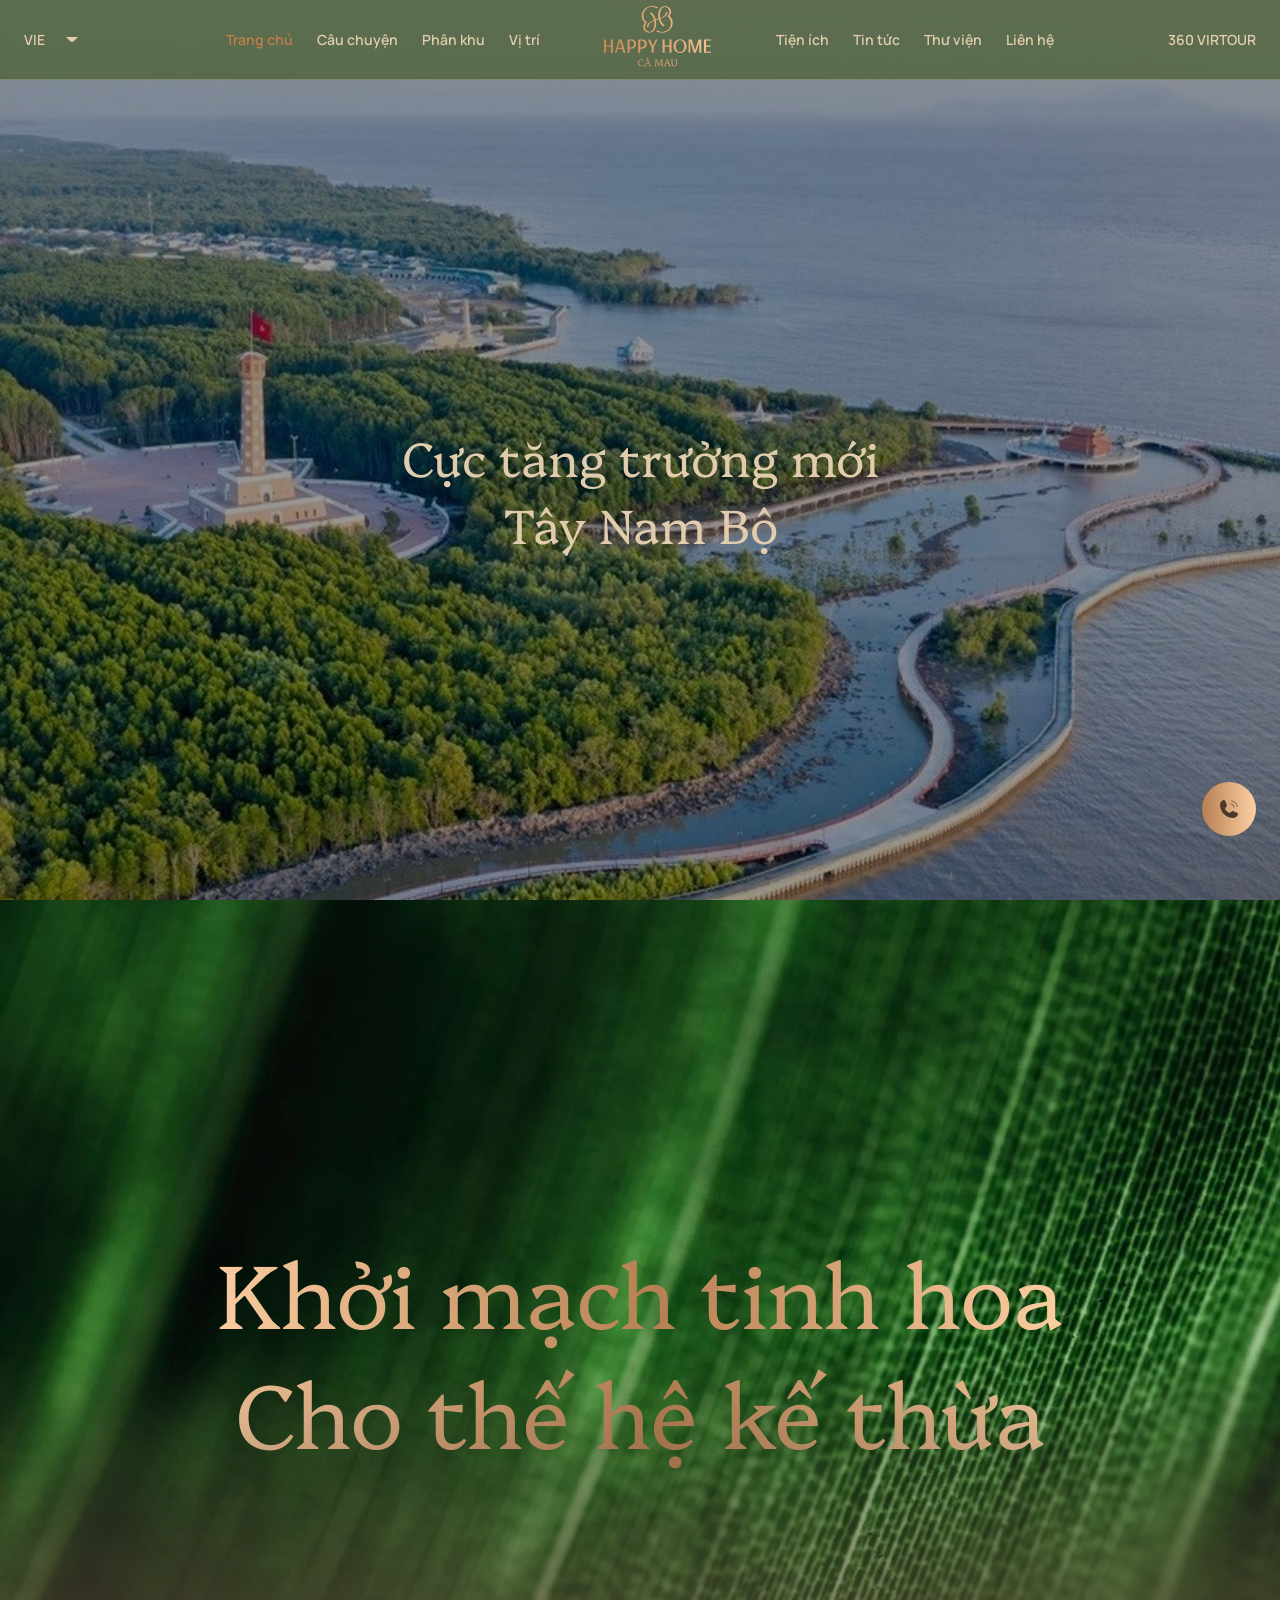
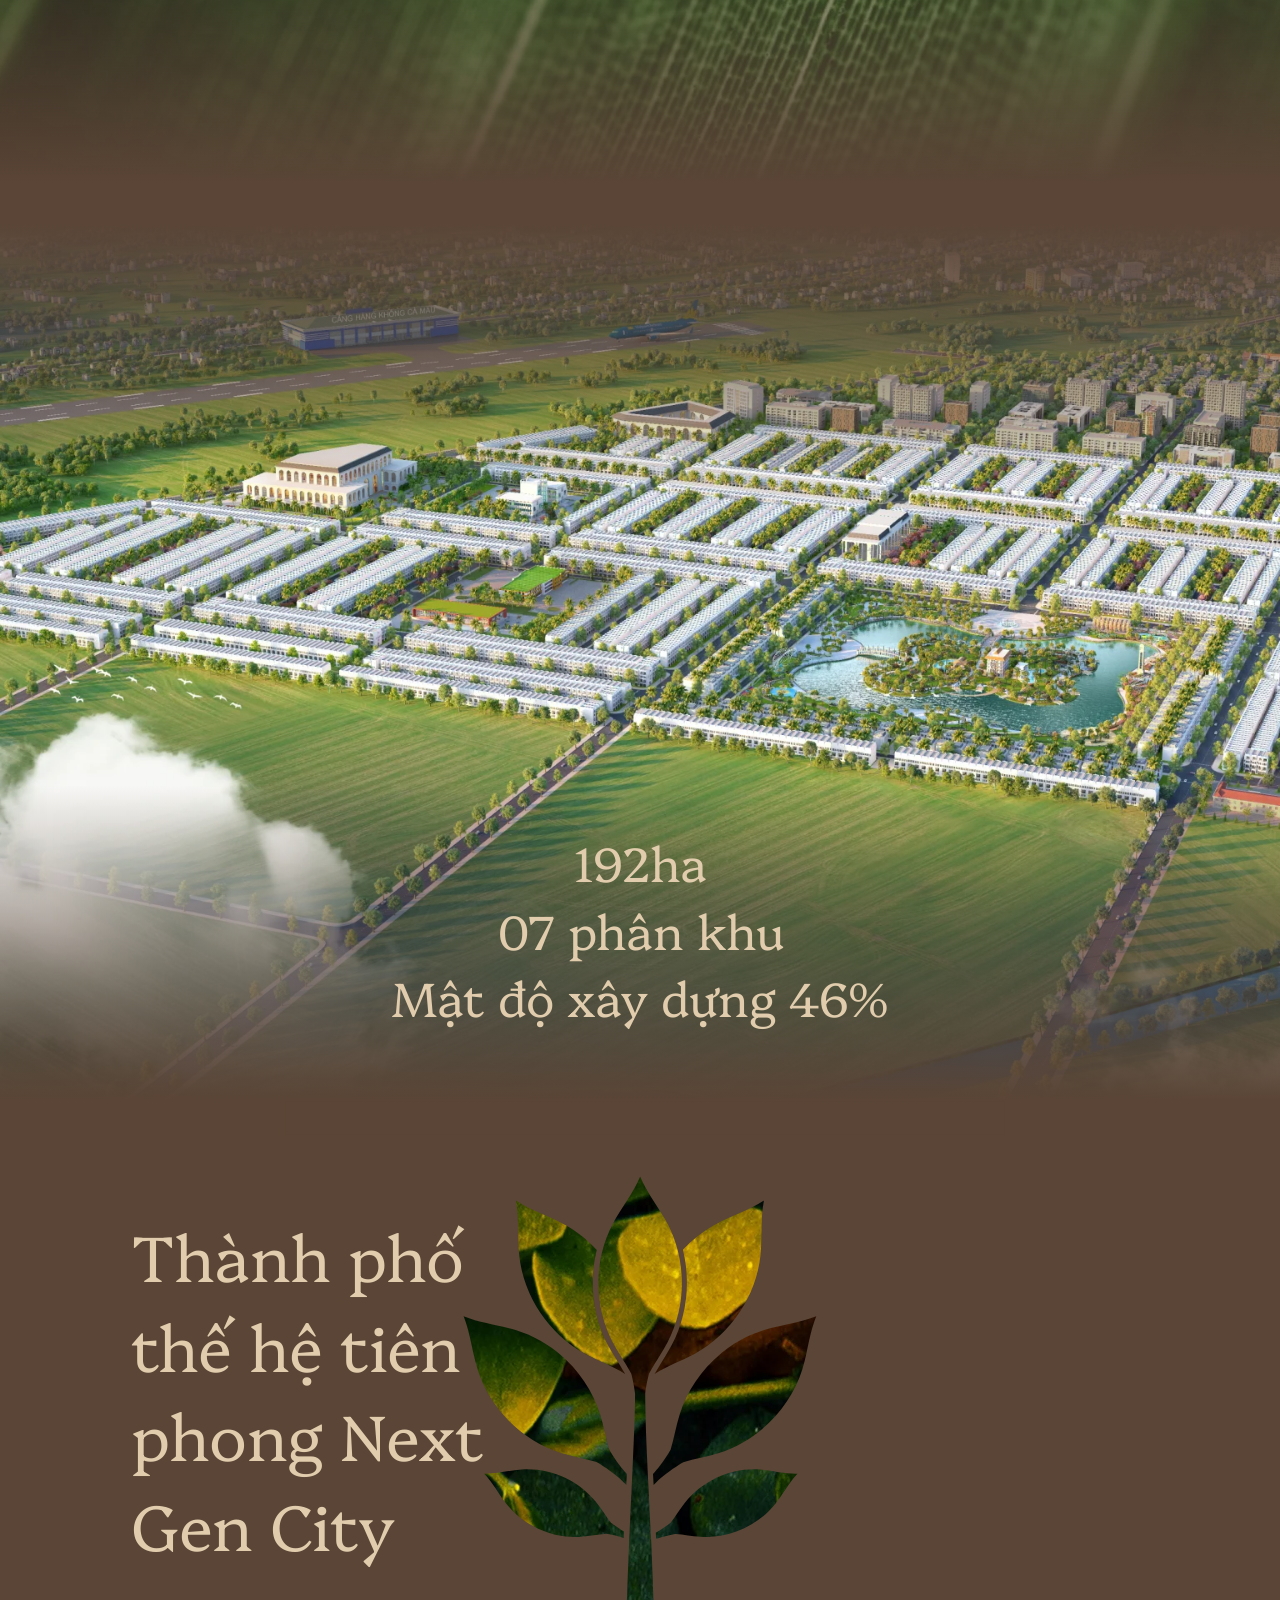
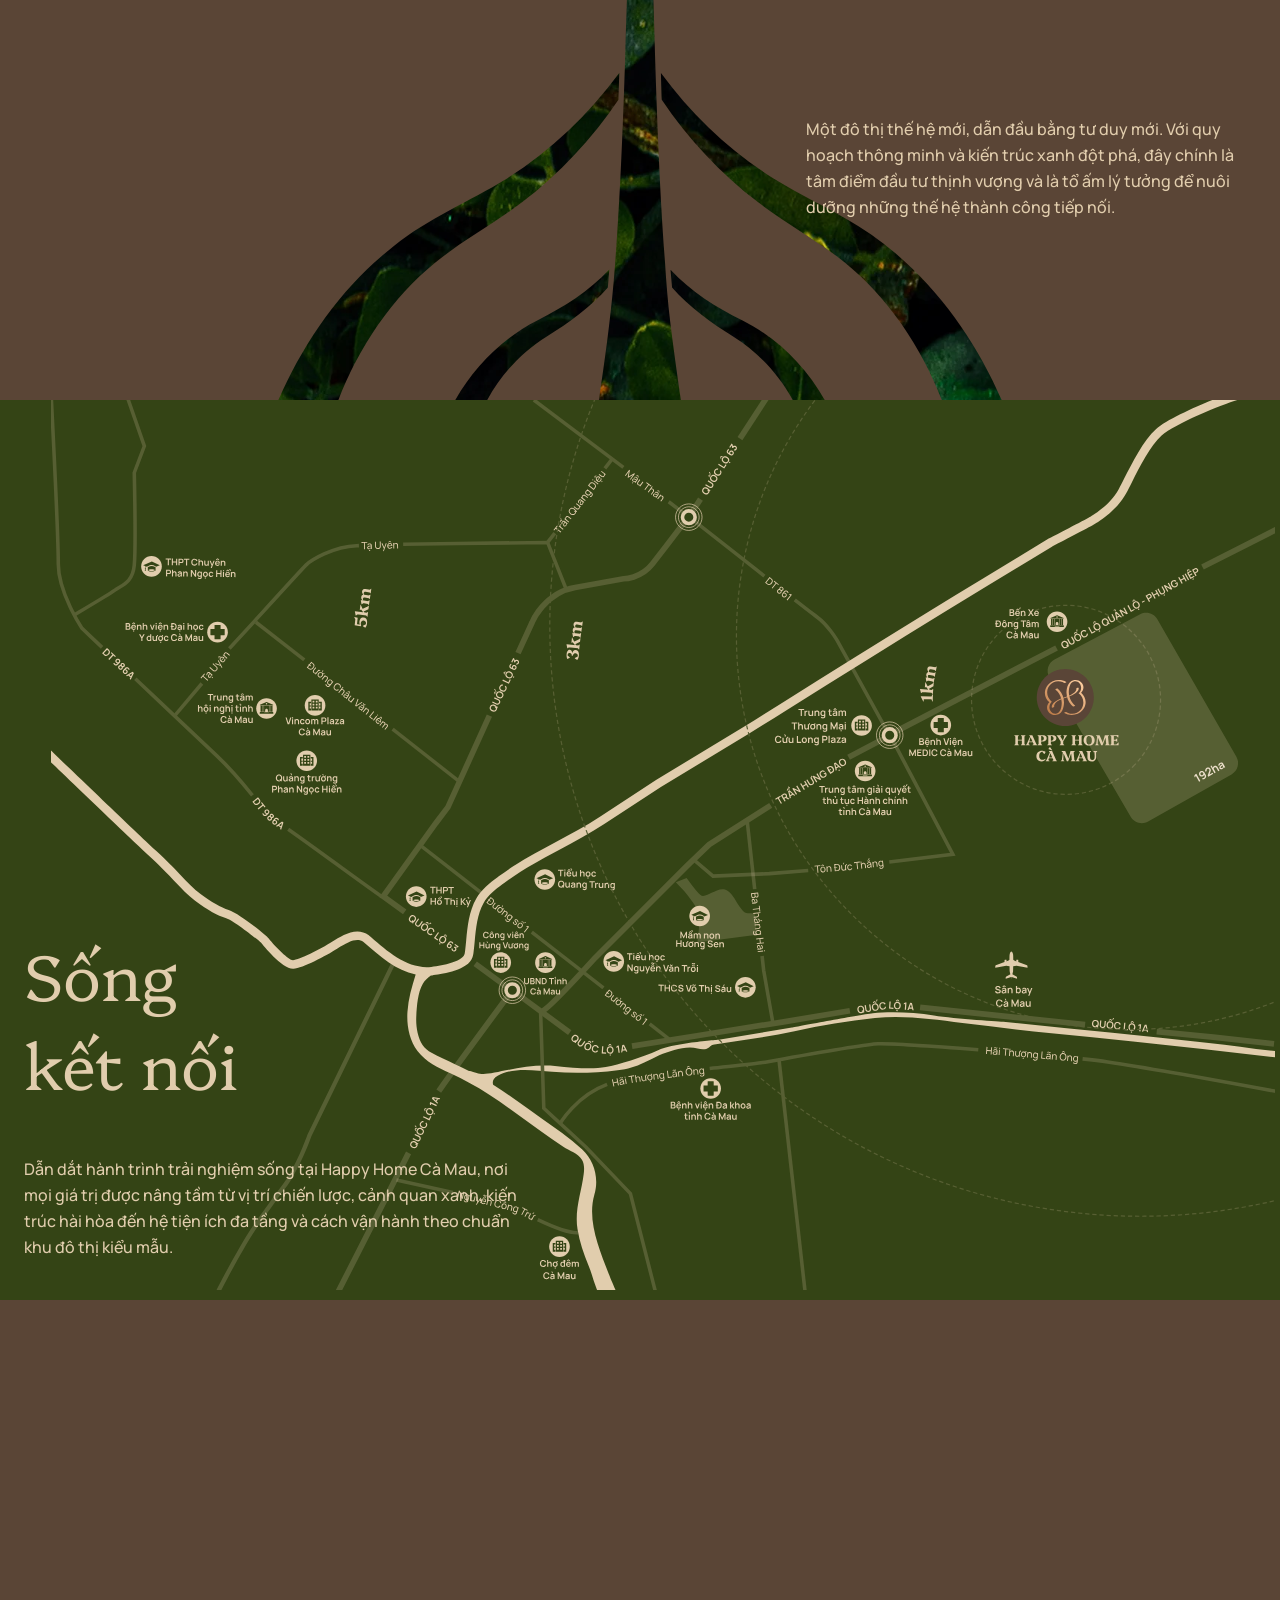
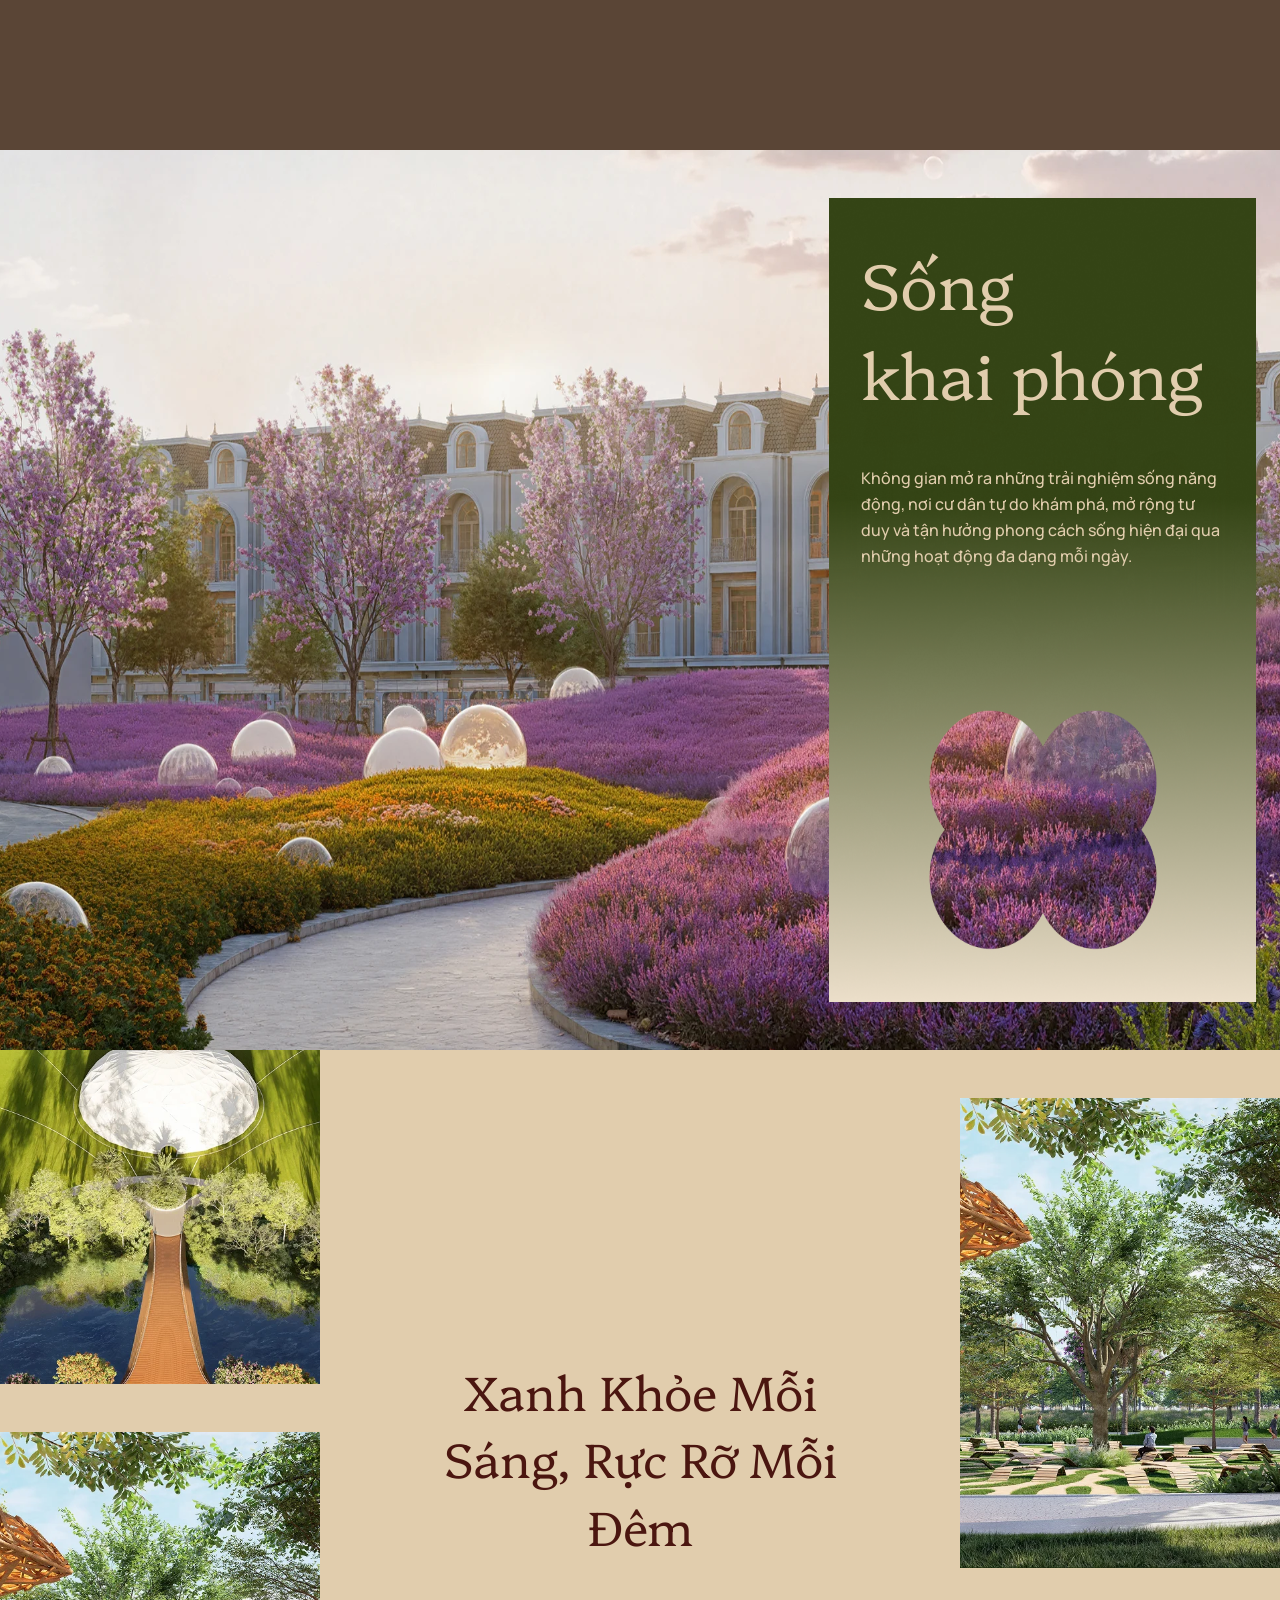
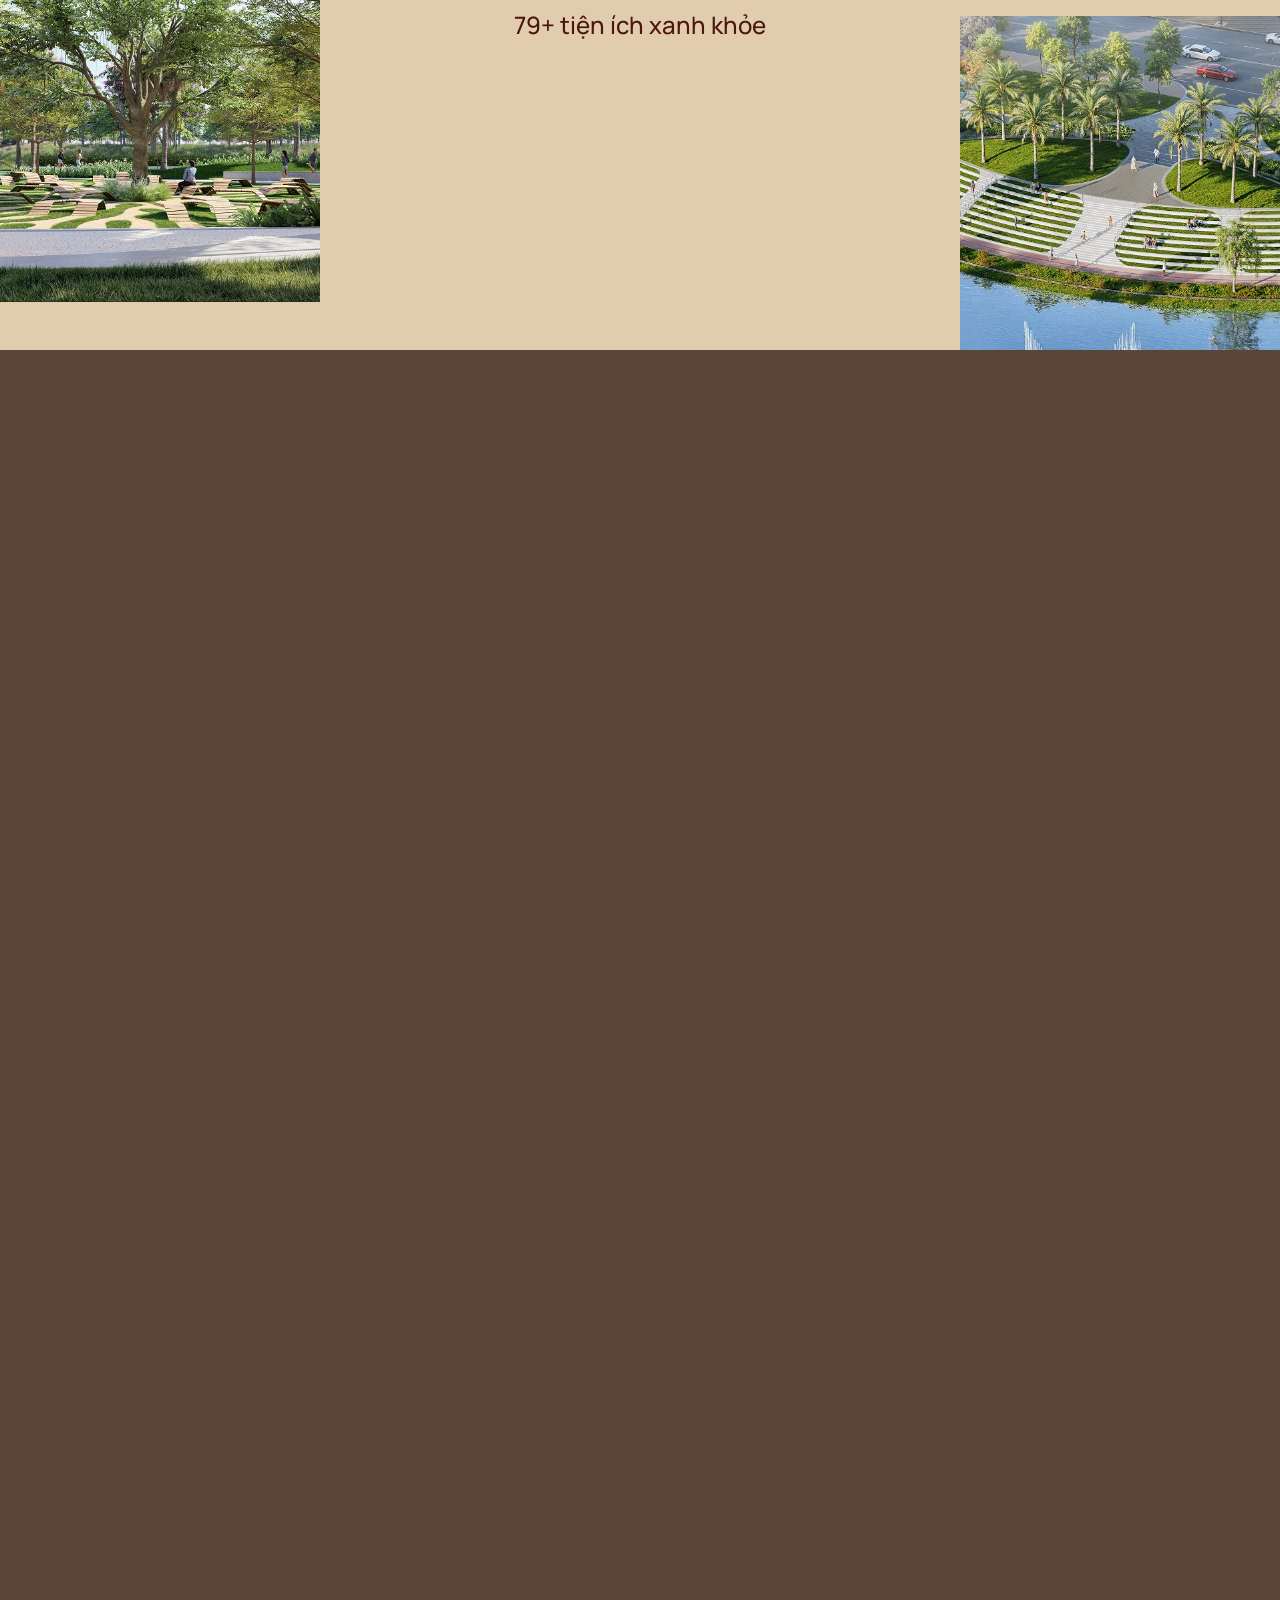
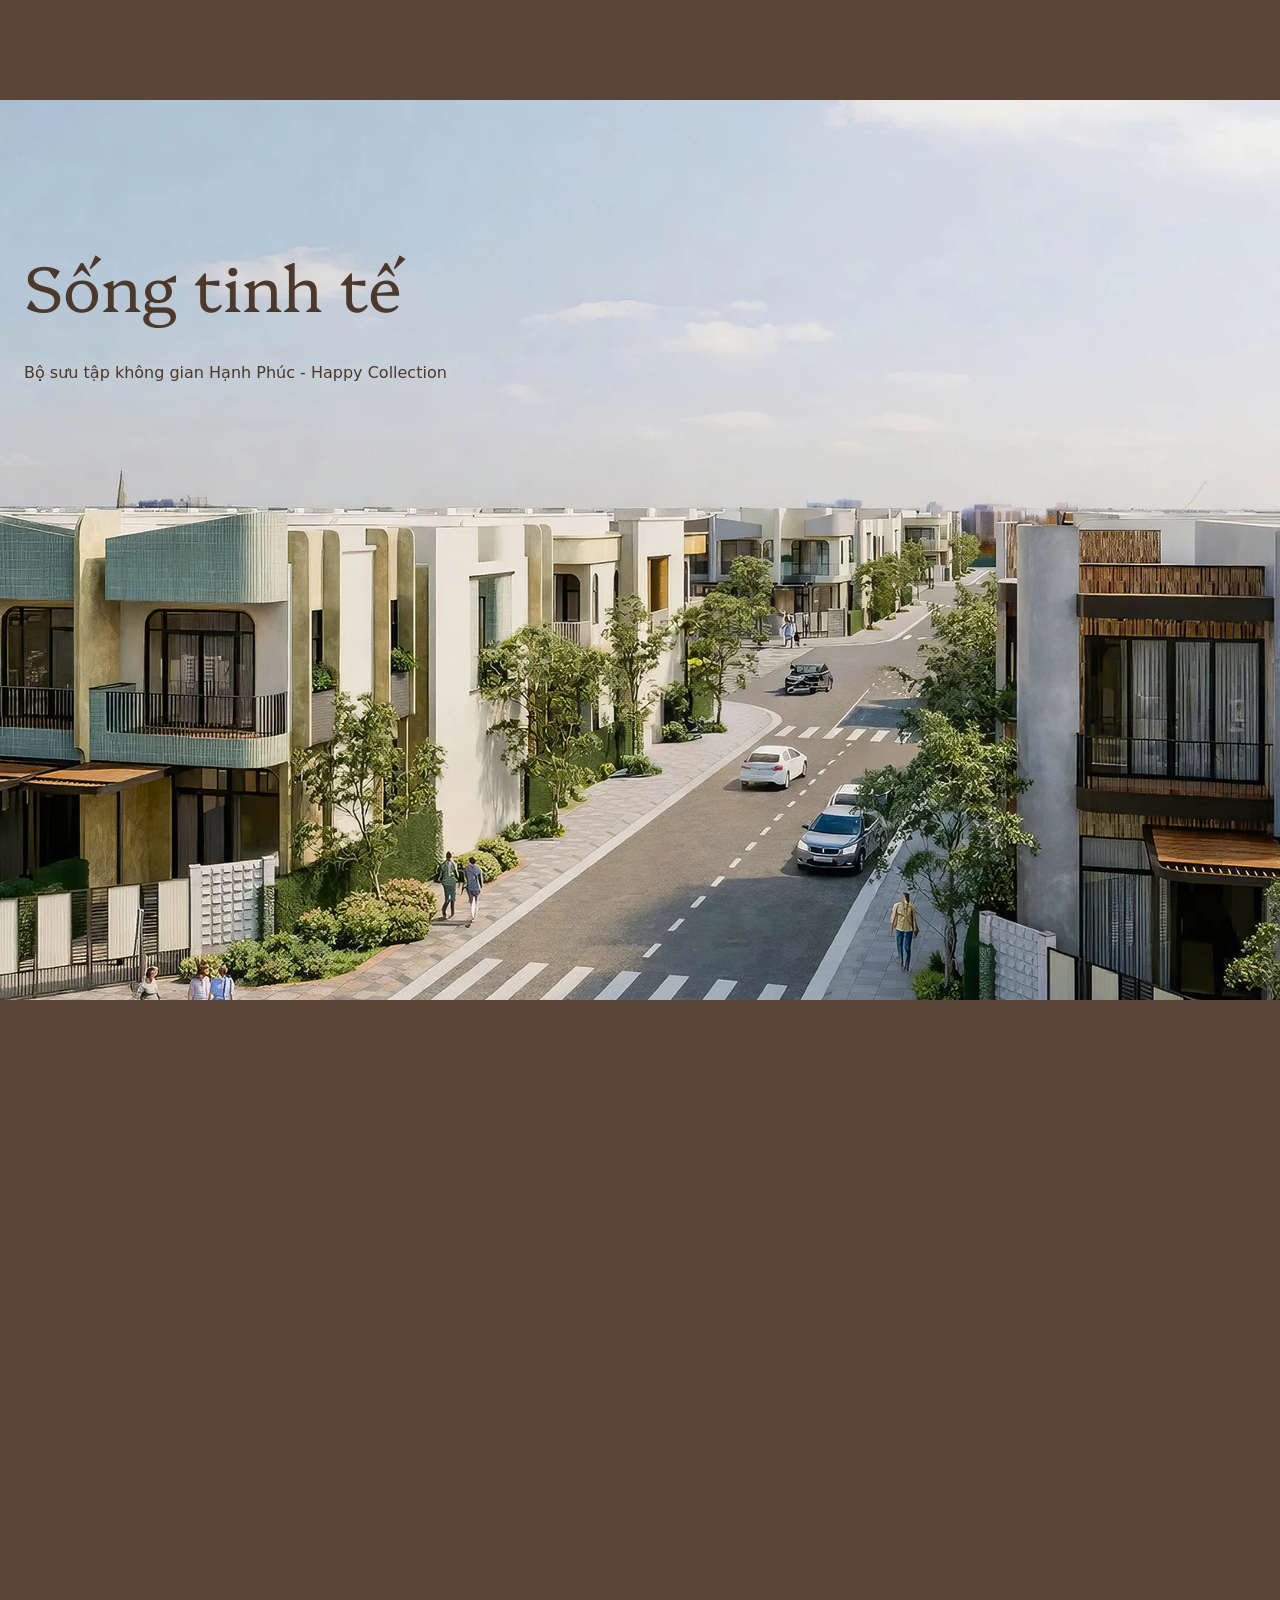
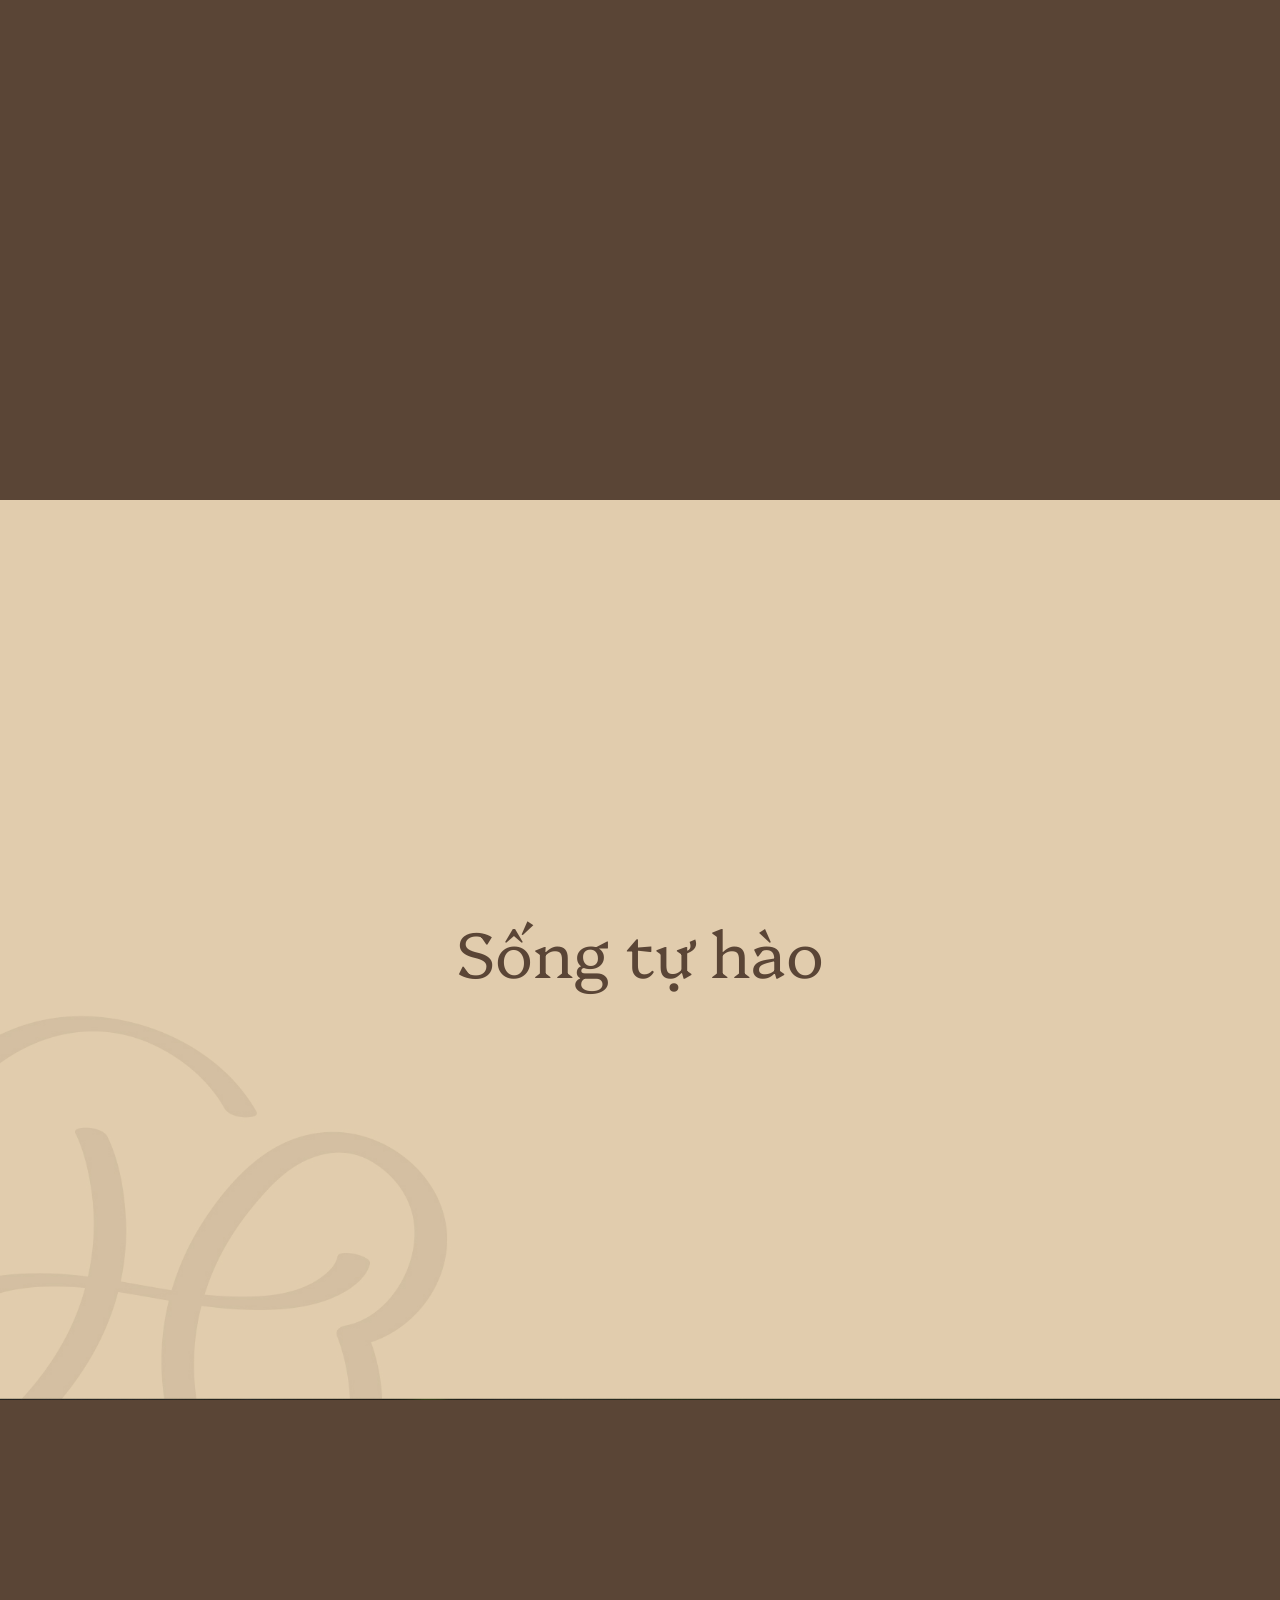
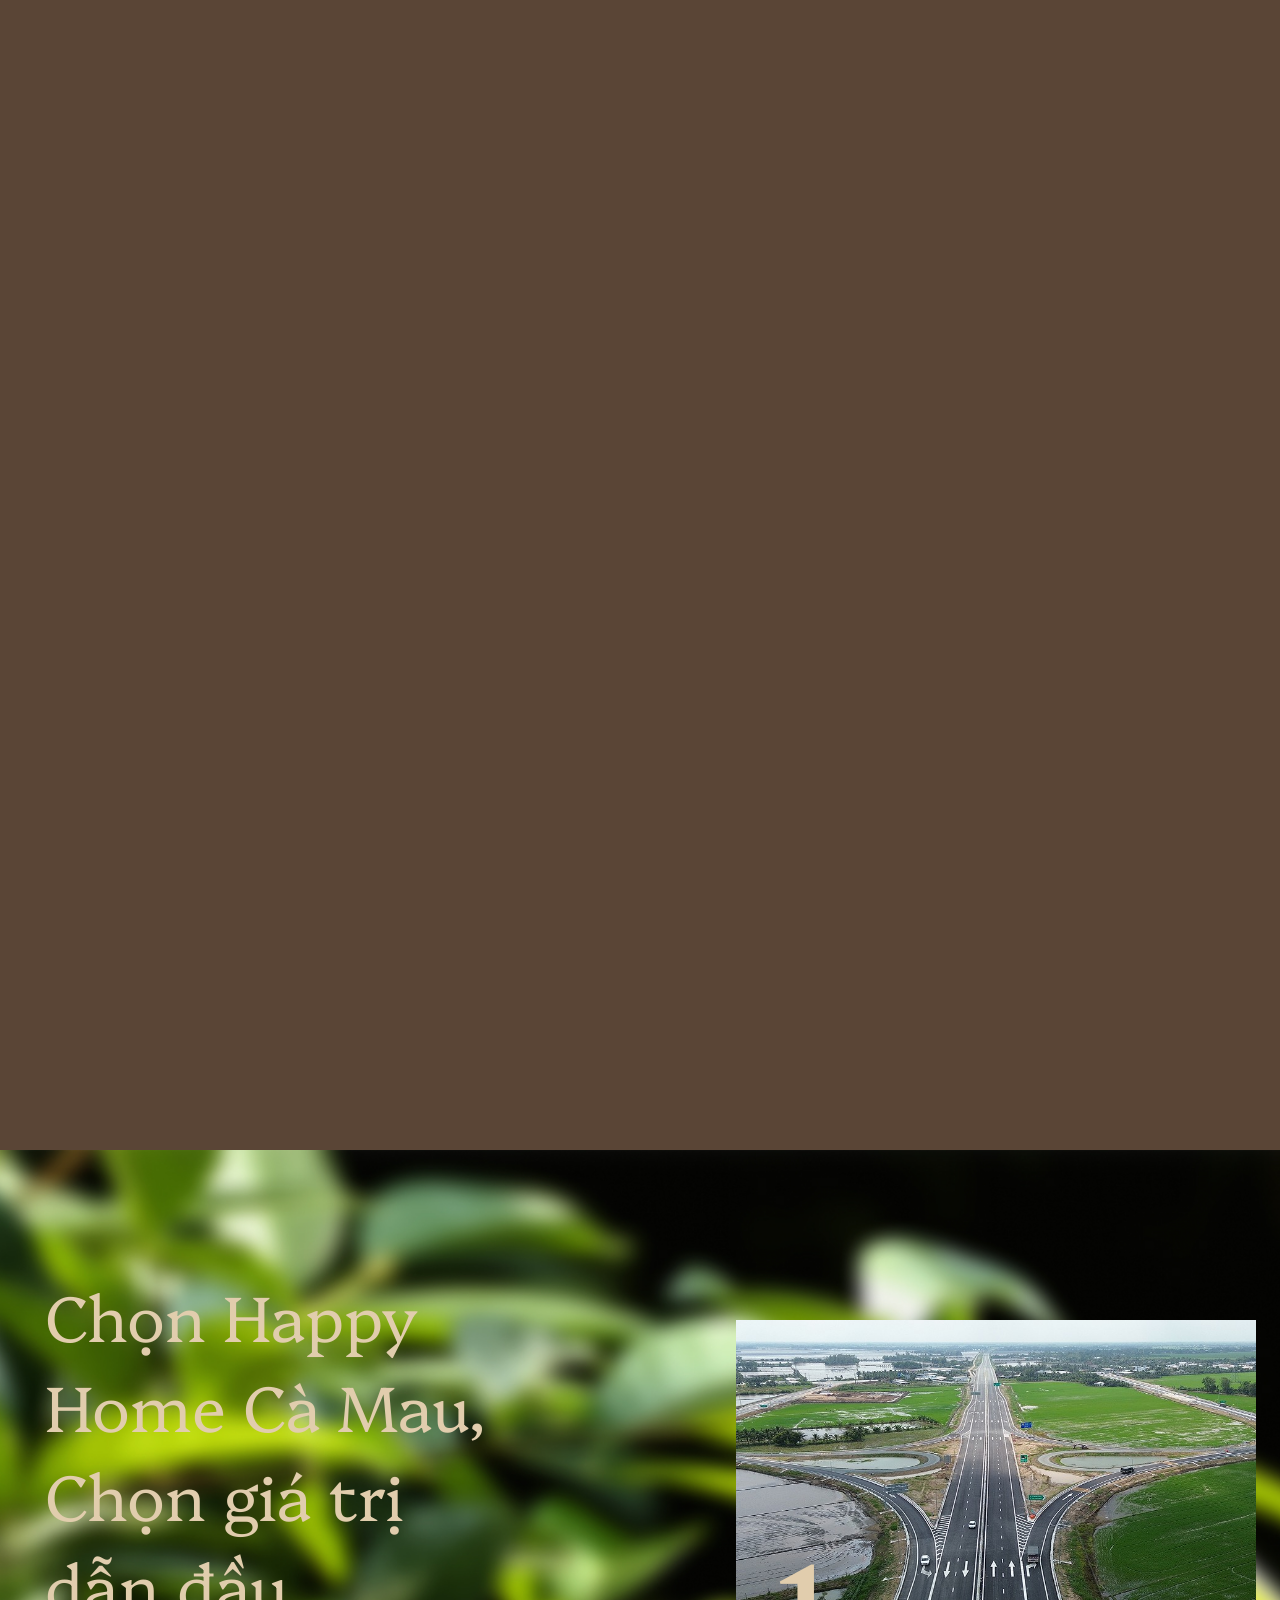
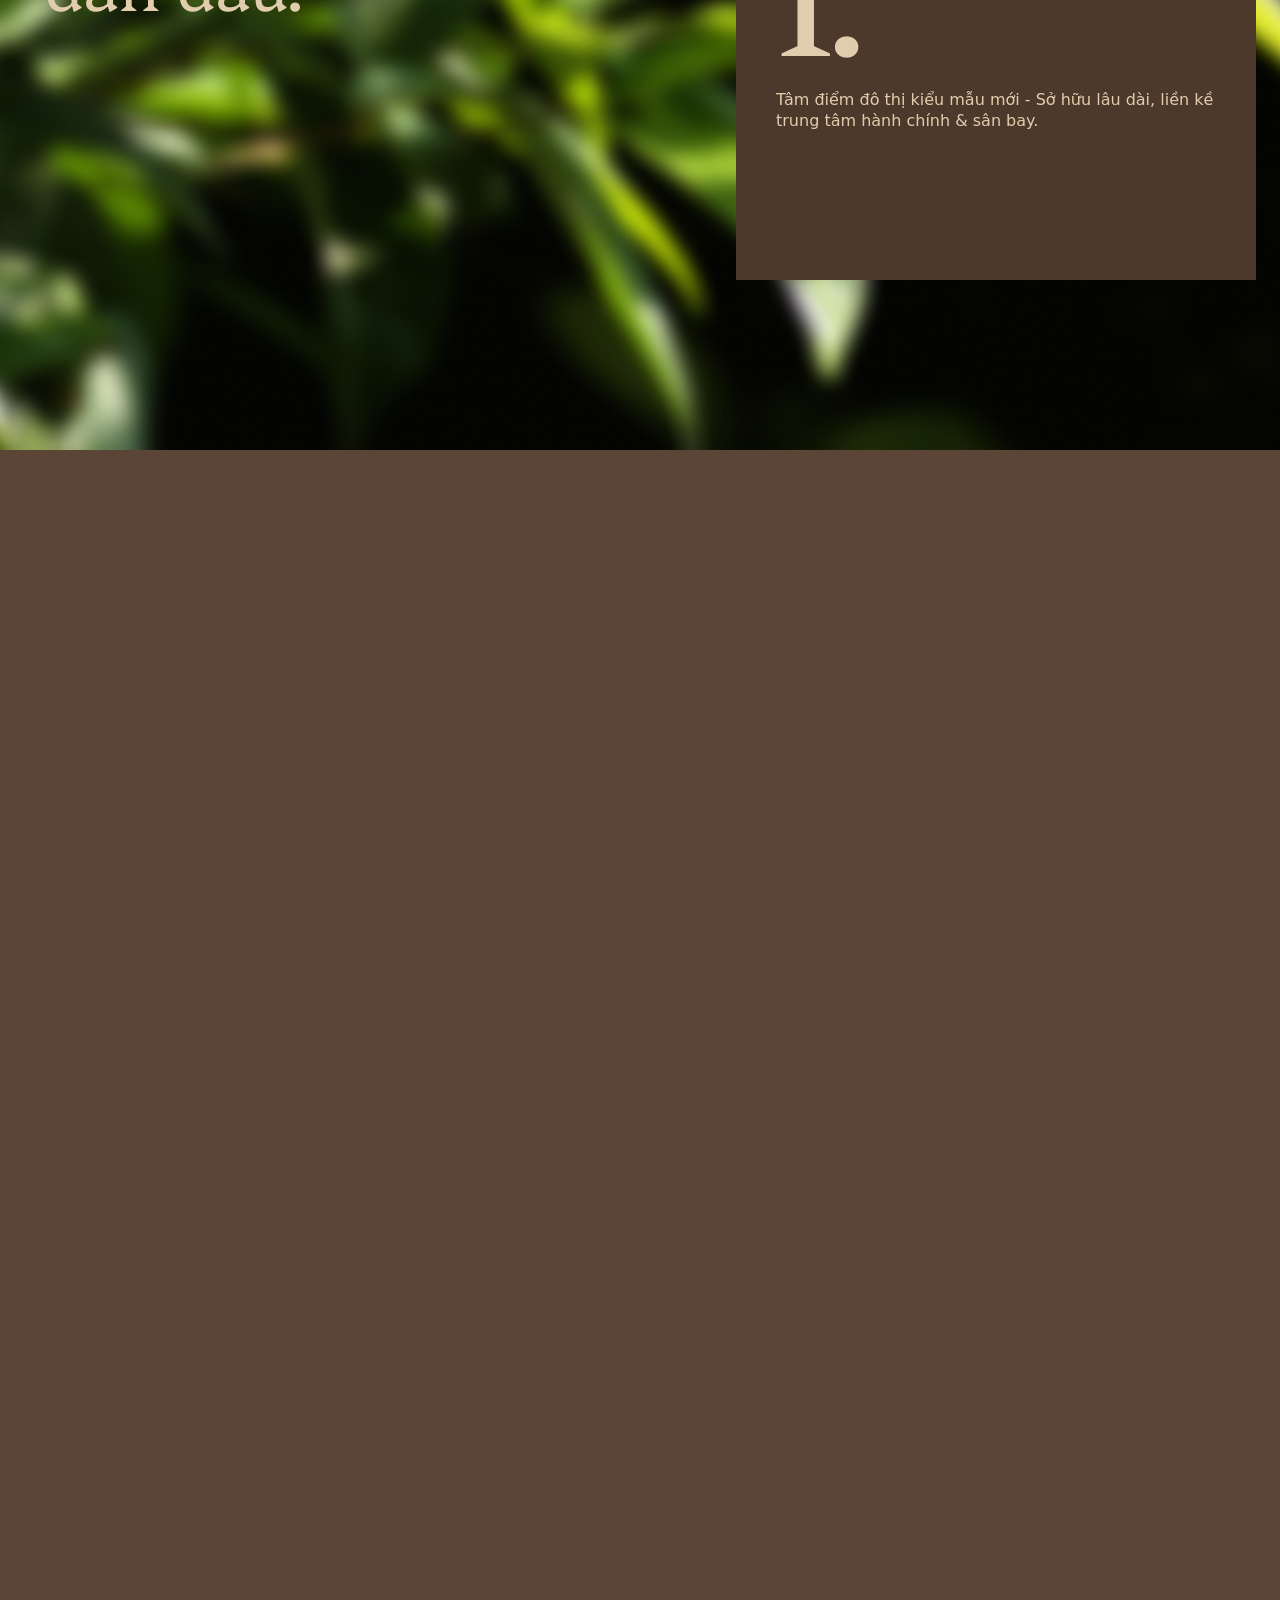
==== commit 2a594b46: "update footer" ====
--- a/index.html
+++ b/index.html
@@ -153,60 +153,8 @@
     <section class="map">
       <div class="container-fluid p-0 h-100 map-wrapper">
         <div class="map-img">
-          <img src="./assets/images/icons/map-new.svg" alt="" class="map-main">
-          <!-- <img src="./assets/images/icons/map-local.svg" alt="" class="map-river"> -->
-          <div class="map-river">
-            <svg width="1000" height="727" viewBox="0 0 1000 727" fill="none" xmlns="http://www.w3.org/2000/svg" ">
-              <mask id=" mask0_995_1025" style="mask-type:alpha" maskUnits="userSpaceOnUse" x="0" y="0" width="1000"
-              height="727">
-              <rect width="1000" height="727" fill="#D9D9D9" />
-              </mask>
-              <g mask="url(#mask0_995_1025)">
-                <path opacity="0.2" class="field-dat"
-                  d="M815.614 226.468L882.032 340.365C884.925 345.325 891.273 347.052 896.279 344.228L964.424 305.815C969.511 302.944 971.285 296.48 968.379 291.427L903.805 179.035C900.981 174.134 894.797 172.337 889.791 174.975L819.803 211.882C814.517 214.671 812.615 221.311 815.625 226.48L815.614 226.468Z"
-                  fill="#E1CDAD" />
-                <path class="field-dat-runner"
-                  d="M815.614 226.468L882.032 340.365C884.925 345.325 891.273 347.052 896.279 344.228L964.424 305.815C969.511 302.944 971.285 296.48 968.379 291.427L903.805 179.035C900.981 174.134 894.797 172.337 889.791 174.975L819.803 211.882C814.517 214.671 812.615 221.311 815.625 226.48L815.614 226.468Z"
-                  fill="none" stroke="#e1cdad" stroke-width="1" stroke-linecap="round" />
-                <path
-                  d="M828.589 266.281C841.465 266.281 851.903 255.843 851.903 242.967C851.903 230.091 841.465 219.653 828.589 219.653C815.713 219.653 805.275 230.091 805.275 242.967C805.275 255.843 815.713 266.281 828.589 266.281Z"
-                  fill="#5A4537" />
-                <path
-                  d="M819.546 250.598C819.382 250.038 819.534 249.489 819.744 248.953C820.421 247.249 822.101 246.082 823.653 245.254C826.99 243.468 830.771 242.85 834.166 241.193C835.998 240.306 837.994 239.116 839.056 237.307C839.382 236.747 839.709 235.919 839.511 235.254C839.371 234.787 837.48 235.324 837.62 235.779C837.772 236.304 837.585 236.829 837.34 237.331C836.523 239.023 834.668 240.096 833.046 240.89C829.651 242.547 825.87 243.153 822.533 244.95C820.782 245.884 818.916 247.132 818.005 248.964C817.702 249.571 817.434 250.435 817.644 251.123C817.784 251.59 819.674 251.053 819.534 250.598H819.546Z"
-                  fill="url(#paint0_linear_995_1025)" />
-                <path
-                  d="M830.689 256.865C831.704 257.121 832.766 257.261 833.875 257.25C837.387 257.215 840.526 255.733 842.603 253.434C843.046 252.932 843.455 252.407 843.793 251.835C844.726 250.307 845.251 248.533 845.228 246.655C845.205 243.632 843.781 240.914 841.529 239.012C842.731 237.903 843.466 236.375 843.443 234.683C843.42 231.345 840.479 228.673 836.885 228.697C836.185 228.697 835.52 228.813 834.89 229C834.353 229.163 833.84 229.397 833.373 229.688C829.371 232.302 829.616 239.14 829.616 239.14V239.198C829.721 242.944 831.144 246.328 833.396 248.86C833.816 249.327 834.26 249.77 834.738 250.178C834.773 250.202 834.808 250.225 834.855 250.237C834.96 250.248 835.065 250.26 835.181 250.26C835.753 250.26 836.255 250.05 836.582 249.735C836.675 249.642 836.663 249.478 836.558 249.397C835.905 248.872 835.298 248.288 834.738 247.623C832.848 245.383 831.646 242.407 831.494 239.117C831.494 238.918 831.483 238.72 831.483 238.522C831.483 238.463 831.483 238.393 831.483 238.335C831.483 238.23 831.483 238.125 831.483 238.02C831.494 237.483 831.541 236.958 831.599 236.445C831.681 235.849 831.786 235.266 831.926 234.706C832.008 234.356 832.113 234.029 832.206 233.726C832.299 233.434 832.404 233.142 832.521 232.862C832.533 232.827 832.544 232.804 832.556 232.769C833.221 231.182 834.551 230.015 836.15 229.758C836.36 229.723 836.57 229.712 836.78 229.7C839.382 229.677 841.506 232.045 841.541 234.986C841.541 236.223 841.191 237.366 840.572 238.276C840.304 238.662 840.001 239.012 839.651 239.303C839.534 239.397 839.546 239.572 839.651 239.653C839.802 239.758 839.942 239.875 840.082 239.992C842.066 241.66 843.338 244.181 843.361 246.993C843.373 248.72 842.918 250.342 842.124 251.73C841.821 252.255 841.459 252.757 841.062 253.212C839.417 255.079 837.025 256.269 834.365 256.293C833.116 256.293 831.938 256.059 830.852 255.604C830.316 255.383 829.814 255.114 829.335 254.799C829.312 254.788 829.289 254.776 829.254 254.776C829.23 254.776 829.219 254.776 829.195 254.776C828.565 254.776 828.017 255.033 827.702 255.418C827.644 255.488 827.655 255.604 827.749 255.651C828.659 256.164 829.651 256.573 830.701 256.841L830.689 256.865Z"
-                  fill="url(#paint1_linear_995_1025)" />
-                <path
-                  d="M826.477 229.07C825.462 228.813 824.4 228.673 823.292 228.685C819.779 228.72 816.64 230.201 814.563 232.5C814.12 233.002 813.712 233.527 813.373 234.099C812.44 235.627 811.915 237.401 811.938 239.28C811.961 242.302 813.385 245.021 815.637 246.923C814.435 248.031 813.7 249.56 813.723 251.252C813.747 254.589 816.687 257.261 820.281 257.238C820.981 257.238 821.646 257.121 822.276 256.934C822.813 256.771 823.327 256.538 823.793 256.246C827.796 253.632 827.551 246.794 827.551 246.794V246.736C827.446 242.99 826.022 239.606 823.77 237.074C823.35 236.608 822.906 236.164 822.428 235.756C822.393 235.732 822.358 235.709 822.311 235.697C822.206 235.686 822.101 235.674 821.985 235.674C821.413 235.674 820.911 235.884 820.584 236.199C820.491 236.292 820.503 236.456 820.608 236.538C821.261 237.063 821.868 237.646 822.428 238.311C824.318 240.551 825.52 243.527 825.672 246.818C825.672 247.016 825.684 247.214 825.684 247.413C825.684 247.471 825.684 247.541 825.684 247.599C825.684 247.704 825.684 247.809 825.684 247.914C825.672 248.451 825.625 248.976 825.567 249.49C825.485 250.085 825.38 250.668 825.24 251.228C825.158 251.578 825.053 251.905 824.96 252.208C824.867 252.5 824.762 252.792 824.645 253.072C824.633 253.107 824.622 253.13 824.61 253.165C823.945 254.752 822.615 255.919 821.016 256.176C820.806 256.211 820.596 256.222 820.386 256.234C817.784 256.257 815.66 253.889 815.625 250.948C815.625 249.711 815.975 248.568 816.594 247.658C816.862 247.273 817.166 246.923 817.516 246.631C817.632 246.537 817.621 246.362 817.516 246.281C817.364 246.176 817.224 246.059 817.084 245.942C815.1 244.274 813.828 241.753 813.805 238.941C813.793 237.214 814.248 235.592 815.042 234.204C815.345 233.679 815.707 233.177 816.104 232.722C817.749 230.855 820.141 229.665 822.801 229.641C824.05 229.641 825.229 229.875 826.314 230.33C826.85 230.551 827.352 230.82 827.831 231.135C827.854 231.147 827.877 231.158 827.912 231.158C827.936 231.158 827.947 231.158 827.971 231.158C828.601 231.158 829.149 230.902 829.464 230.516C829.523 230.446 829.511 230.33 829.418 230.283C828.507 229.77 827.516 229.361 826.465 229.093L826.477 229.07Z"
-                  fill="url(#paint2_linear_995_1025)" />
-                <path
-                  d="M792.365 282V281.736L793.145 280.932V274.788L792.365 273.984V273.72H796.109V273.984L795.257 274.788V280.932L796.109 281.736V282H792.365ZM786.953 282V281.736L787.805 280.932V274.788L786.953 273.984V273.72H790.685V273.984L789.917 274.788V280.932L790.685 281.736V282H786.953ZM789.065 278.124V277.368H794.057V278.124H789.065ZM796.462 282V281.736L797.374 280.716L796.762 281.844L800.362 273.72H801.706L805.306 281.844L804.682 280.716L805.606 281.736V282H801.814V281.736L803.002 280.752L803.11 281.844L799.99 274.788H800.41L798.418 281.844L798.382 280.764L799.582 281.736V282H796.462ZM798.526 279.6V278.904H803.098V279.6H798.526ZM800.098 275.016L799.15 273.984V273.72H800.662L800.098 275.016ZM805.949 282V281.736L806.801 280.932V274.788L805.949 273.984V273.72H808.913V280.932L809.801 281.736V282H805.949ZM809.357 278.916H807.581V278.22H809.381C809.909 278.22 810.325 278.044 810.629 277.692C810.941 277.332 811.097 276.856 811.097 276.264C811.097 275.696 810.941 275.248 810.629 274.92C810.325 274.584 809.909 274.416 809.381 274.416H807.785V273.72H810.149C810.797 273.72 811.365 273.82 811.853 274.02C812.341 274.22 812.721 274.504 812.993 274.872C813.265 275.232 813.401 275.656 813.401 276.144C813.401 276.744 813.249 277.252 812.945 277.668C812.641 278.084 812.189 278.396 811.589 278.604C810.989 278.812 810.245 278.916 809.357 278.916ZM813.883 282V281.736L814.735 280.932V274.788L813.883 273.984V273.72H816.847V280.932L817.735 281.736V282H813.883ZM817.291 278.916H815.515V278.22H817.315C817.843 278.22 818.259 278.044 818.563 277.692C818.875 277.332 819.031 276.856 819.031 276.264C819.031 275.696 818.875 275.248 818.563 274.92C818.259 274.584 817.843 274.416 817.315 274.416H815.719V273.72H818.083C818.731 273.72 819.299 273.82 819.787 274.02C820.275 274.22 820.655 274.504 820.927 274.872C821.199 275.232 821.335 275.656 821.335 276.144C821.335 276.744 821.183 277.252 820.879 277.668C820.575 278.084 820.123 278.396 819.523 278.604C818.923 278.812 818.179 278.916 817.291 278.916ZM825.2 279.6L821.696 273.876L822.464 275.004L821.54 273.984V273.72H825.404V273.984L823.952 275.16L824 273.876L826.7 278.256H826.604L828.152 273.876L828.2 274.98L826.988 273.984V273.72H830.156V273.984L829.232 274.992L830 273.876L826.46 279.6H825.2ZM823.964 282V281.736L824.816 280.932V278.544H826.928V280.932L827.78 281.736V282H823.964ZM839.041 282V281.736L839.821 280.932V274.788L839.041 273.984V273.72H842.785V273.984L841.933 274.788V280.932L842.785 281.736V282H839.041ZM833.629 282V281.736L834.481 280.932V274.788L833.629 273.984V273.72H837.361V273.984L836.593 274.788V280.932L837.361 281.736V282H833.629ZM835.741 278.124V277.368H840.733V278.124H835.741ZM848.01 282.192C847.106 282.192 846.318 282.02 845.646 281.676C844.974 281.324 844.454 280.828 844.086 280.188C843.718 279.548 843.534 278.792 843.534 277.92C843.534 277.024 843.722 276.248 844.098 275.592C844.474 274.936 845.006 274.428 845.694 274.068C846.382 273.708 847.194 273.528 848.13 273.528C849.042 273.528 849.83 273.704 850.494 274.056C851.166 274.4 851.686 274.892 852.054 275.532C852.422 276.164 852.606 276.92 852.606 277.8C852.606 278.688 852.418 279.464 852.042 280.128C851.666 280.784 851.134 281.292 850.446 281.652C849.758 282.012 848.946 282.192 848.01 282.192ZM848.166 281.352C848.614 281.352 848.998 281.224 849.318 280.968C849.638 280.704 849.878 280.328 850.038 279.84C850.206 279.344 850.29 278.748 850.29 278.052C850.29 277.292 850.194 276.64 850.002 276.096C849.818 275.544 849.554 275.12 849.21 274.824C848.866 274.52 848.454 274.368 847.974 274.368C847.518 274.368 847.13 274.496 846.81 274.752C846.498 275.008 846.258 275.384 846.09 275.88C845.93 276.376 845.85 276.972 845.85 277.668C845.85 278.42 845.942 279.072 846.126 279.624C846.318 280.176 846.586 280.604 846.93 280.908C847.282 281.204 847.694 281.352 848.166 281.352ZM857.949 282L854.445 273.72H856.617L859.449 280.392H859.125L860.913 273.72H862.233L859.053 282H857.949ZM853.005 282V281.736L853.857 280.932L854.709 274.452L854.745 274.836L853.713 273.984V273.72H855.261L855.081 280.932L855.933 281.736V282H853.005ZM861.165 282V281.736L862.017 280.932L861.321 273.72H864.357V273.984L863.505 274.788L864.093 280.932L864.945 281.736V282H861.165ZM865.317 282V281.736L866.169 280.932V274.788L865.317 273.984V273.72H868.281V282H865.317ZM867.681 282V281.436L871.725 281.136V282H867.681ZM870.069 282V281.448L871.905 279.792H872.205L872.133 282H870.069ZM870.705 278.184L867.657 278.004V277.464L870.705 277.272V278.184ZM870.753 279.036L869.613 277.98V277.476L870.753 276.42H871.053V279.036H870.753ZM871.725 274.584L867.681 274.284V273.72H871.725V274.584ZM871.689 275.712L869.973 274.272V273.72L871.749 273.552H871.977L871.989 275.712H871.689ZM809.287 295.192C808.407 295.192 807.643 295.024 806.995 294.688C806.355 294.352 805.863 293.872 805.519 293.248C805.175 292.624 805.003 291.884 805.003 291.028C805.003 290.348 805.111 289.736 805.327 289.192C805.543 288.64 805.851 288.164 806.251 287.764C806.651 287.364 807.131 287.06 807.691 286.852C808.251 286.636 808.875 286.528 809.563 286.528C809.907 286.528 810.251 286.564 810.595 286.636C810.939 286.7 811.275 286.8 811.603 286.936C811.939 287.064 812.251 287.22 812.539 287.404L811.627 289.132H811.327L809.623 287.02H811.123V288.196C810.819 287.636 810.347 287.356 809.707 287.356C809.251 287.356 808.839 287.504 808.471 287.8C808.111 288.088 807.823 288.48 807.607 288.976C807.399 289.472 807.295 290.032 807.295 290.656C807.295 291.312 807.407 291.884 807.631 292.372C807.863 292.86 808.187 293.236 808.603 293.5C809.027 293.764 809.523 293.896 810.091 293.896C810.499 293.896 810.871 293.812 811.207 293.644C811.551 293.476 811.851 293.232 812.107 292.912L812.563 293.164C812.291 293.788 811.863 294.284 811.279 294.652C810.695 295.012 810.031 295.192 809.287 295.192ZM812.622 295V294.736L813.534 293.716L812.922 294.844L816.522 286.72H817.866L821.466 294.844L820.842 293.716L821.766 294.736V295H817.974V294.736L819.162 293.752L819.27 294.844L816.15 287.788H816.57L814.578 294.844L814.542 293.764L815.742 294.736V295H812.622ZM814.686 292.6V291.904H819.258V292.6H814.686ZM816.258 288.016L815.31 286.984V286.72H816.822L816.258 288.016ZM817.794 286.192L814.746 285.052V284.968L816.018 283.444H816.102L817.95 286.012L817.794 286.192ZM829.883 295L826.379 286.72H828.551L831.383 293.392H831.059L832.847 286.72H834.167L830.987 295H829.883ZM824.939 295V294.736L825.791 293.932L826.643 287.452L826.679 287.836L825.647 286.984V286.72H827.195L827.015 293.932L827.867 294.736V295H824.939ZM833.099 295V294.736L833.951 293.932L833.255 286.72H836.291V286.984L835.439 287.788L836.027 293.932L836.879 294.736V295H833.099ZM837.208 295V294.736L838.12 293.716L837.508 294.844L841.108 286.72H842.452L846.052 294.844L845.428 293.716L846.352 294.736V295H842.56V294.736L843.748 293.752L843.856 294.844L840.736 287.788H841.156L839.164 294.844L839.128 293.764L840.328 294.736V295H837.208ZM839.272 292.6V291.904H843.844V292.6H839.272ZM840.844 288.016L839.896 286.984V286.72H841.408L840.844 288.016ZM852.577 287.86L851.533 286.984V286.72H854.641V286.984L853.741 287.86V291.94C853.741 292.596 853.601 293.168 853.321 293.656C853.049 294.136 852.661 294.512 852.157 294.784C851.653 295.056 851.065 295.192 850.393 295.192C849.201 295.192 848.285 294.92 847.645 294.376C847.013 293.824 846.697 293.036 846.697 292.012V287.788L845.845 286.984V286.72H849.661V286.984L848.809 287.788V291.64C848.809 292.456 848.965 293.064 849.277 293.464C849.589 293.864 850.061 294.064 850.693 294.064C851.325 294.064 851.797 293.864 852.109 293.464C852.421 293.064 852.577 292.456 852.577 291.64V287.86Z"
-                  fill="#E1CDAD" />
-                <path
-                  d="M937.926 311.746L935.251 306.924L934.52 308.213L933.916 307.123L934.654 305.846L935.662 305.287L938.933 311.187L937.926 311.746ZM939.064 303.251C939.449 303.037 939.847 302.936 940.257 302.948C940.666 302.957 941.048 303.074 941.404 303.297C941.762 303.517 942.056 303.836 942.288 304.254L943.286 306.052C943.533 306.498 943.658 306.937 943.663 307.37C943.668 307.799 943.56 308.193 943.338 308.552C943.115 308.911 942.789 309.21 942.357 309.449C942.059 309.615 941.75 309.72 941.429 309.766C941.106 309.809 940.781 309.782 940.452 309.686L940.777 308.6C940.952 308.664 941.133 308.691 941.32 308.68C941.508 308.665 941.682 308.613 941.843 308.523C942.073 308.396 942.244 308.232 942.357 308.03C942.469 307.825 942.524 307.61 942.525 307.385C942.523 307.157 942.467 306.944 942.357 306.744L941.814 305.765L942.099 305.864C942.041 306.153 941.925 306.419 941.749 306.663C941.572 306.904 941.353 307.097 941.09 307.243C940.722 307.447 940.347 307.544 939.966 307.534C939.588 307.522 939.237 307.417 938.913 307.218C938.589 307.015 938.326 306.73 938.121 306.361C937.917 305.992 937.825 305.607 937.845 305.207C937.864 304.803 937.98 304.429 938.192 304.083C938.405 303.732 938.695 303.455 939.064 303.251ZM939.587 304.193C939.395 304.299 939.246 304.442 939.139 304.623C939.033 304.804 938.977 304.999 938.972 305.209C938.965 305.416 939.015 305.615 939.121 305.807C939.227 305.998 939.369 306.148 939.547 306.256C939.728 306.363 939.922 306.42 940.129 306.426C940.339 306.431 940.539 306.381 940.73 306.275C940.922 306.169 941.071 306.025 941.178 305.845C941.285 305.664 941.34 305.469 941.345 305.259C941.353 305.047 941.304 304.846 941.198 304.655C941.095 304.469 940.954 304.324 940.775 304.22C940.594 304.113 940.398 304.055 940.187 304.048C939.978 304.038 939.778 304.087 939.587 304.193ZM945.415 307.582L944.938 306.722L946.215 303.073C946.314 302.789 946.359 302.548 946.349 302.35C946.34 302.152 946.295 301.98 946.214 301.835C946.105 301.639 945.966 301.487 945.796 301.381C945.625 301.273 945.44 301.215 945.24 301.208C945.042 301.2 944.846 301.249 944.652 301.357C944.448 301.471 944.292 301.619 944.187 301.803C944.083 301.982 944.03 302.173 944.029 302.378C944.028 302.582 944.08 302.772 944.186 302.95L943.17 303.513C942.951 303.12 942.849 302.729 942.862 302.339C942.877 301.949 942.994 301.587 943.214 301.255C943.436 300.921 943.75 300.641 944.157 300.416C944.534 300.206 944.92 300.103 945.314 300.106C945.707 300.106 946.072 300.207 946.409 300.41C946.745 300.609 947.019 300.901 947.233 301.287C947.389 301.568 947.482 301.825 947.511 302.059C947.541 302.293 947.524 302.532 947.46 302.778C947.399 303.023 947.312 303.306 947.197 303.626L946.285 306.205L946.059 306.009L948.96 304.4L949.476 305.33L945.415 307.582ZM953.526 303.095L952.344 300.965C952.267 300.825 952.172 300.676 952.059 300.518C951.946 300.359 951.811 300.221 951.653 300.105C951.497 299.985 951.321 299.912 951.126 299.889C950.933 299.863 950.72 299.916 950.485 300.046C950.359 300.116 950.246 300.205 950.146 300.314C950.046 300.423 949.973 300.556 949.928 300.714C949.884 300.866 949.881 301.047 949.918 301.255C949.953 301.46 950.046 301.698 950.196 301.969L949.471 302.044C949.262 301.667 949.145 301.285 949.12 300.899C949.098 300.511 949.179 300.149 949.363 299.811C949.546 299.47 949.845 299.185 950.26 298.955C950.588 298.773 950.888 298.677 951.162 298.669C951.436 298.66 951.682 298.705 951.902 298.805C952.121 298.904 952.314 299.033 952.48 299.191C952.646 299.349 952.785 299.509 952.897 299.672C953.01 299.831 953.096 299.964 953.155 300.07L954.525 302.541L953.526 303.095ZM950.457 304.797L947.185 298.897L948.066 298.409L949.788 301.514L949.907 301.448L951.457 304.243L950.457 304.797ZM956.9 301.385C956.58 301.562 956.277 301.652 955.989 301.654C955.699 301.654 955.441 301.585 955.214 301.446C954.99 301.306 954.811 301.115 954.676 300.872C954.558 300.659 954.487 300.448 954.465 300.239C954.44 300.027 954.468 299.819 954.547 299.615C954.625 299.407 954.759 299.199 954.95 298.989C955.096 298.833 955.275 298.666 955.487 298.488C955.701 298.309 955.937 298.122 956.195 297.93C956.453 297.733 956.723 297.526 957.003 297.31L956.762 297.706C956.595 297.399 956.402 297.211 956.182 297.144C955.962 297.076 955.687 297.134 955.357 297.317C955.158 297.428 954.991 297.581 954.856 297.777C954.722 297.973 954.681 298.205 954.733 298.472L953.675 298.689C953.577 298.255 953.618 297.839 953.798 297.443C953.981 297.045 954.333 296.701 954.855 296.412C955.248 296.194 955.629 296.066 955.998 296.03C956.37 295.991 956.709 296.078 957.016 296.29C957.181 296.402 957.318 296.535 957.425 296.69C957.531 296.842 957.637 297.014 957.743 297.205L959.249 299.921L958.385 300.401L957.853 299.442L958.083 299.518C958.061 299.948 957.957 300.313 957.773 300.611C957.59 300.906 957.299 301.164 956.9 301.385ZM956.66 300.489C956.884 300.365 957.054 300.219 957.168 300.052C957.283 299.885 957.355 299.718 957.384 299.552C957.416 299.384 957.42 299.241 957.397 299.122C957.379 298.967 957.328 298.808 957.244 298.644C957.162 298.475 957.092 298.341 957.036 298.24L957.389 298.162C957.117 298.373 956.885 298.556 956.691 298.709C956.498 298.863 956.334 298.999 956.199 299.116C956.063 299.231 955.947 299.34 955.85 299.444C955.758 299.548 955.688 299.65 955.639 299.748C955.59 299.847 955.563 299.944 955.559 300.039C955.558 300.133 955.583 300.227 955.636 300.323C955.697 300.432 955.778 300.514 955.88 300.569C955.98 300.62 956.095 300.642 956.226 300.633C956.36 300.624 956.505 300.575 956.66 300.489Z"
-                  fill="#ECDFCA" />
-              </g>
-              <defs>
-                <linearGradient id="paint0_linear_995_1025" x1="840.472" y1="229.418" x2="817.075" y2="256.181"
-                  gradientUnits="userSpaceOnUse">
-                  <stop stop-color="#FDCD9F" />
-                  <stop offset="1" stop-color="#C07E4A" />
-                </linearGradient>
-                <linearGradient id="paint1_linear_995_1025" x1="844.998" y1="233.37" x2="821.602" y2="260.145"
-                  gradientUnits="userSpaceOnUse">
-                  <stop stop-color="#FDCD9F" />
-                  <stop offset="1" stop-color="#C07E4A" />
-                </linearGradient>
-                <linearGradient id="paint2_linear_995_1025" x1="835.886" y1="225.409" x2="812.49" y2="252.184"
-                  gradientUnits="userSpaceOnUse">
-                  <stop stop-color="#FDCD9F" />
-                  <stop offset="1" stop-color="#C07E4A" />
-                </linearGradient>
-              </defs>
-            </svg>
-
-          </div>
+          <img src="./assets/images/icons/map-full.svg" alt="" class="map-main">
+          <!-- <img src="./assets/images/icons/map-river.svg" alt="" class="map-river"> -->
         </div>
       </div>
       <div class="map-content">
@@ -468,9 +416,7 @@
         <div class="reveal-image">
           <div class="reveal-image-list">
             <div class="reveal-image-item" style="--bg-card: #4c392b">
-              <img src="./assets/images/draf/bg-reveal-1.jpg" loading="lazy" alt=""> 
-              <div class="card-item">
-                <div class="image">
+              <div class="image">
                 <img src="./assets/images/draf/reveal-1.jpg" loading="lazy" alt="" />
               </div>
 
@@ -481,11 +427,9 @@
                   tâm hành chính & sân bay.
                 </div>
               </div>
-              </div>
             </div>
             <div class="reveal-image-item" style="--bg-card: #344415">
-              <img src="./assets/images/draf/bg-reveal-2.jpg" loading="lazy" alt=""> 
-              <div class="card-item"><div class="image">
+              <div class="image">
                 <img src="./assets/images/draf/reveal-2.jpg" loading="lazy" alt="" />
               </div>
               <div class="content">
@@ -494,11 +438,10 @@
                   Hạ tầng giao thông bứt phá – kết nối liên vùng, đón đầu dòng
                   chảy kinh tế.
                 </div>
-              </div></div>
+              </div>
             </div>
             <div class="reveal-image-item" style="--bg-card: #4B1610">
-              <img src="./assets/images/draf/bg-reveal-1.jpg" loading="lazy" alt=""> 
-              <div class="card-item"><div class="image">
+              <div class="image">
                 <img src="./assets/images/draf/reveal-3.jpg" loading="lazy" alt="" />
               </div>
 
@@ -508,12 +451,10 @@
                   Động lực tăng trưởng mới của Cà Mau – hưởng lợi từ quy hoạch
                   & định hướng phát triển.
                 </div>
-              </div></div>
+              </div>
             </div>
             <div class="reveal-image-item" style="--bg-card: #344415">
-              <img src="./assets/images/draf/bg-reveal-2.jpg" loading="lazy" alt=""> 
-              <div class="card-item">
-                <div class="image">
+              <div class="image">
                 <img src="./assets/images/draf/reveal-4.jpg" loading="lazy" alt="" />
               </div>
 
@@ -524,12 +465,9 @@
                   tăng giá trị bền vững.
                 </div>
               </div>
-              </div>
             </div>
             <div class="reveal-image-item" style="--bg-card: #4c392b">
-              <img src="./assets/images/draf/bg-reveal-1.jpg" loading="lazy" alt=""> 
-              <div class="card-item">
-                <div class="image">
+              <div class="image">
                 <img src="./assets/images/draf/reveal-5.jpg" loading="lazy" alt="" />
               </div>
 
@@ -539,9 +477,14 @@
                   Cửa ngõ giao thương quốc tế – đón đầu tiềm năng cảng nước sâu Hòn Khoai.
                 </div>
               </div>
-              </div>
-            </div>
-          </div>
+            </div>
+          </div>
+        </div>
+        <div class="reveal-bg">
+          <div class="reveal-bg-item">
+            <img src="./assets/images/draf/bg-reveal-1.jpg" loading="lazy" alt="">  
+            </div>
+          
         </div>
         <div class="circle-gradient" style="opacity: 0;"></div>
       </div>
--- a/assets/main/css/style.min.css
+++ b/assets/main/css/style.min.css
@@ -1 +1 @@
-@charset "UTF-8";:root{--font-heading:"Platypi",sans-serif;--font-body:"Manrope",sans-serif;--color-black:#000000;--color-white:#ffffff;--color-primary:#4b1610;--color-secondary:#344415;--color-third:#5a4536;--color-fourth:#e1cdad;--color-fifth:#c07e4a}.color-black{color:var(--color-black)}.color-white{color:var(--color-white)}.color-primary{color:var(--color-primary)}.color-secondary{color:var(--color-secondary)}.color-third{color:var(--color-third)}.color-fourth{color:var(--color-fourth)}.color-fifth{color:var(--color-fifth)}.limit-width{max-width:1440px;width:100%;margin:0 auto}*,:after,:before{box-sizing:border-box}*{margin:0;padding:0;font:inherit}canvas,img,picture,svg,video{display:block;max-width:100%}input,select,textarea{background-color:transparent;outline:0}button{cursor:pointer;background-color:transparent;outline:0;border:0}[type=button],[type=reset],[type=submit],button{-webkit-appearance:button}[type=button]::-moz-focus-inner,[type=reset]::-moz-focus-inner,[type=submit]::-moz-focus-inner,button::-moz-focus-inner{border-style:none;padding:0}[type=button]:-moz-focusring,[type=reset]:-moz-focusring,[type=submit]:-moz-focusring,button:-moz-focusring{outline:1px solid #000}[type=checkbox],[type=radio]{box-sizing:border-box;padding:0}[type=search]::-webkit-search-decoration{-webkit-appearance:none}button:focus{outline:0}a,a:hover{text-decoration:none;cursor:pointer;outline:0;color:inherit}ol,ul{list-style:none;margin:0;padding:0}h1,h2,h3,h4,h5,h6,p{margin:0;padding:0;overflow-wrap:break-word}body{width:100%;min-height:100vh;text-rendering:optimizeLegibility!important;-webkit-font-smoothing:auto!important;-moz-osx-font-smoothing:grayscale!important;background-color:var(--color-third)}.txt-gradient .line{background:linear-gradient(270deg,#fdd0a4 0,#b78053 26.44%,#fdd0a4 50.96%,#b78053 74.04%,#fdd0a4 100%);background-size:200% auto;-webkit-background-clip:text;-webkit-text-fill-color:transparent;background-clip:text;color:transparent;-webkit-text-fill-color:transparent;animation:shine 5s linear infinite}@keyframes shine{to{background-position:200% center}}main{position:relative;z-index:2}#header{position:fixed;top:0;left:0;right:0;width:100%;z-index:999;transition:background-color .3s ease;background-color:rgba(62,86,32,.6);backdrop-filter:blur(20px);-webkit-backdrop-filter:blur(20px)}#header .header-lang .dropdown-custom{position:relative;cursor:pointer}#header .header-lang .dropdown-custom-btn{display:flex;align-items:center;gap:12px}#header .header-lang .dropdown-custom-btn .value-select span{font-family:var(--font-body);display:inline-block;min-width:30px;font-size:14px;line-height:24px;font-weight:600;color:var(--color-fourth);text-transform:uppercase}#header .header-lang .dropdown-custom-btn .value-select .icon svg path{transition:stroke .3s ease}#header .header-lang .dropdown-custom-menu{position:absolute;top:100%;left:-16px;margin-top:27px;transition:all .3s ease;background-color:var(--color-fourth);padding:16px;display:flex;flex-direction:column;gap:8px;z-index:997;transition:clip-path .3s ease;will-change:clip-path;clip-path:inset(0 0 100% 0)}@media (max-width:991px){#header .header-lang .dropdown-custom-menu{margin-top:22px}}#header .header-lang .dropdown-custom-menu.dropdown--active{clip-path:inset(0 0 0 0)}#header .header-lang .dropdown-custom-item{display:flex;cursor:pointer;gap:8px;align-items:center}#header .header-lang .dropdown-custom-item:hover span{color:var(--color-third)}#header .header-lang .dropdown-custom-item span{font-family:var(--font-body);display:inline-block;min-width:30px;font-size:14px;line-height:24px;font-weight:600;color:var(--color-secondary);text-transform:uppercase}#header .header-container{display:grid;grid-template-columns:1fr auto 1fr;align-items:center;gap:24px;height:80px;padding:0 24px;border-bottom:1px solid rgba(225,205,173,.3)}#header .header-menu{display:flex}#header .header-menu ul{display:flex;align-items:center;gap:24px}#header .header-menu ul li a{font-family:var(--font-body);font-size:14px;line-height:24px;font-weight:600;color:var(--color-fourth);transition:color .3s ease}#header .header-menu ul li a:hover{color:var(--color-fifth)}#header .header-menu ul li a.active{color:var(--color-fifth)}#header .header-main{gap:64px}#header .header-logo .logo{width:auto;height:61px}#header .header-vr .cta-vr{font-family:var(--font-body);font-size:14px;line-height:24px;color:var(--color-fourth);font-weight:600;transition:color .3s ease}#header .header-vr .cta-vr:hover{color:var(--color-fifth)}.footer{color:var(--color-fourth);overflow:hidden;background-color:#4c392b;position:relative}.footer-top{position:relative;z-index:2}@media (max-width:991px){.footer-top{gap:40px}}.footer-pattern{position:absolute;z-index:1;bottom:0;right:0;width:500px;height:400px;background:url(../../images/pattern-footer.png) no-repeat right bottom;background-size:cover}.footer-main{padding:100px 24px;position:relative}@media (max-width:991px){.footer-main{padding:48px 24px 24px}}@media (max-width:480px){.footer-main{background-position:center;background-image:url(../../images/bg-footer-mobile.jpg)}}.footer-main .column-title{font-size:13px;line-height:20px;font-weight:300;font-family:var(--font-heading);margin-bottom:20px}.footer-menu .menu>ul{display:flex;align-items:flex-start;column-gap:110px}@media (max-width:1400px){.footer-menu .menu>ul{column-gap:64px}}.footer-menu .menu>ul .menu-item-has-children>a{font-size:13px;line-height:20px;font-weight:300;font-family:var(--font-heading);display:block;margin-bottom:20px;transition:unset;pointer-events:none}.footer-menu .menu a{transition:all .4s ease}.footer-menu .menu a:hover{color:var(--color-primary-3)}.footer-menu .menu .sub-menu{display:grid;grid-template-columns:repeat(2,1fr);gap:8px 100px}.footer-address{padding-right:40px}@media (max-width:991px){.footer-address{padding-right:0}}.footer-address li:not(:first-child){margin-top:8px}.footer-address li{display:flex;align-items:flex-start;gap:12px}.footer-address li a{transition:all .4s ease}.footer-address li a:hover{color:var(--color-primary-3)}.footer-address li .icon{width:24px;height:24px;min-width:24px;transform:translateY(2px)}.footer .form{display:flex;align-items:center;width:100%}.footer .form .field-item{width:100%;position:relative}.footer .form .field-item.error input{border-color:red}.footer .form .field-item input{height:40px;width:100%;border:none;border-bottom:1px solid rgba(255,255,255,.2);padding-bottom:4px;color:var(--color-white);border-radius:unset}.footer .form .field-item input:focus-visible+label,.footer .form .field-item input:not(:placeholder-shown)+label{transform:translateY(-100%);font-size:10px;line-height:14px}.footer .form .field-item label{position:absolute;left:0;pointer-events:none;transition:all .4s ease}.footer .form button{margin-left:32px;font-size:13px;line-height:15px;font-weight:300;font-family:var(--font-heading);color:var(--color-fourth);text-transform:uppercase;gap:12px;display:flex;align-items:center;width:max-content;min-width:max-content;transition:all .4s ease}.footer .form button.aloading{pointer-events:none}.footer .form button.aloading span{color:transparent}.footer .form button.aloading .icon{opacity:0}.footer .form button .icon{transition:all .4s ease}.footer .form button:hover{color:var(--color-primary-3)}.footer .form button:hover .icon{transform:translateX(5px);color:var(--color-primary-3)}.footer .form-message{color:red;margin-top:8px;font-size:12px;line-height:16px;font-weight:400}.footer-social{margin-top:40px}.footer-social ul{display:flex;align-items:center;gap:24px}.footer-social ul a{transition:all .4s ease}.footer-social ul a:hover{color:var(--color-primary-3)}.footer-term{padding:14px 24px;font-size:12px;line-height:16px;font-weight:500;min-height:44px;border-top:1px solid var(--color-fourth)}@media (max-width:991px){.footer-term{padding:14px 24px;width:100%;gap:12px;justify-content:space-between}}@media (max-width:991px){.footer-term .copyright{width:max-content;flex-shrink:0;flex-wrap:wrap}}@media (max-width:991px){.footer-term__menu{width:max-content;gap:24px;flex-wrap:wrap}}@media (max-width:767px){.footer-term__menu{gap:12px}}.footer-term ul{display:flex;flex-wrap:wrap;align-items:center;gap:24px}@media (max-width:991px){.footer-term ul{gap:12px 24px}}@media (max-width:767px){.footer-term ul li{flex-shrink:0}}.footer-term a{transition:all .4s ease;display:block}.footer-term a:hover{opacity:1}@media (max-width:767px){.footer-term .alpha{flex-shrink:0}}.footer-container{position:fixed;bottom:0;left:0;right:0}.footer-overlay{opacity:0;pointer-events:none;position:unset!important}.hero{width:100%;height:100svh;position:relative;overflow:hidden}.hero::before{content:"";position:absolute;top:0;left:0;width:100%;height:100%;background-color:rgba(0,0,0,.4);z-index:2;pointer-events:none}.hero-wrapper{width:100%;height:100%}.hero-image{width:100%;height:100%}.hero-image img{width:100%;height:100%;object-fit:cover;transform:scale(1.1);transform-origin:center}.hero-content{position:absolute;top:50%;left:50%;transform:translate(-50%,-50%);z-index:4;max-width:550px;padding-top:80px}.hero-content h2{font-family:var(--font-heading);font-size:48px;line-height:1.4;font-weight:300;color:var(--color-fourth);text-align:center;visibility:hidden}.hero-content h2 .line{position:relative;will-change:transform;transform:translateY(100%)}.reveal-animation{position:relative;z-index:1;width:100%;height:100svh;overflow:hidden}.reveal-animation .circle-gradient{top:-50%;position:fixed;z-index:1;opacity:.9;will-change:transform;transform:translateZ(0)}.reveal-animation .reveal-container{position:relative}.reveal-animation .reveal-image{position:relative;z-index:2}.reveal-animation .reveal-image-list{position:relative;width:100%;height:100svh}.reveal-animation .reveal-image-list .reveal-image-item{width:100%;height:100svh;position:absolute}.reveal-animation .reveal-image-list .reveal-image-item>img{width:100%;height:100%;object-fit:cover}.reveal-animation .reveal-image-list .reveal-image-item .card-item{position:absolute;top:50%;right:24px;transform:translateY(-50%);width:520px;min-height:560px;height:560px;background-color:var(--bg-card);color:var(--color-fourth)}.reveal-animation .reveal-image-list .reveal-image-item .image{width:100%;aspect-ratio:563/303}.reveal-animation .reveal-image-list .reveal-image-item .image img{width:100%;height:100%;object-fit:cover}.reveal-animation .reveal-image-list .reveal-image-item .content{padding:90px 40px 72px;font-size:16px;line-height:130%;font-weight:500;position:relative}.reveal-animation .reveal-image-list .reveal-image-item .number{font-size:130px;line-height:1;font-weight:500;font-family:var(--font-heading);position:absolute;top:0;left:40px;transform:translateY(-50%)}.reveal-animation .reveal-content{display:flex;align-items:start;height:100%;padding-left:45px;padding-top:120px;position:absolute;z-index:3;width:50%}.reveal-animation .reveal-content h2{font-size:64px;line-height:74px;font-weight:300;margin-bottom:24px;color:var(--color-fourth);font-family:var(--font-heading);max-width:480px;line-height:1.4}.reveal-bg-item,.reveal-image-item{will-change:transform;transform:translate3d(0,0,0);backface-visibility:hidden;-webkit-backface-visibility:hidden}.reveal-bg-item img,.reveal-image-item img{width:100%;height:100%;object-fit:cover}.partner{position:relative;z-index:2;height:100svh;margin-bottom:150vh;overflow:hidden}.partner .panel-1{height:100dvh;position:relative;z-index:3}.partner .panel-1 h2{font-size:64px;line-height:74px;color:var(--color-third);font-family:var(--font-heading);font-weight:300;position:absolute;top:50%;left:50%;transform:translate(-50%,-50%)}.partner .panel-1 h2 .line{line-height:1.5}.partner .panel-1 .desc{font-size:48px;line-height:56px;font-weight:300;color:var(--color-fourth);font-family:var(--font-heading);text-align:center;position:absolute;top:50%;left:50%;transform:translate(-50%,-50%);opacity:0}.partner .panel-2{position:absolute;top:0;left:0;width:100%;height:100dvh;z-index:4;overflow:hidden;display:flex;flex-direction:column;gap:100px;justify-content:center;align-items:center;opacity:0;pointer-events:none}.partner .panel-2 .marquee-content{gap:40px}@media (max-width:991px){.partner .panel-2 .marquee-content{gap:16px}}.partner .panel-2 h2{font-size:48px;line-height:56px;font-weight:300;color:var(--color-fourth);font-family:var(--font-heading);text-align:center}.partner .section-bg{position:absolute;top:0;left:0;width:100%;height:100%;z-index:1;background-image:url(../../images/draf/bg-section-partner.jpg);background-size:cover;background-position:left bottom}.partner .section-bg img{width:100%;height:100%;object-fit:cover;opacity:0}.circle-gradient{position:fixed;top:50%;left:50%;transform:translate(-50%,-50%);width:2360px;height:2360px;border-radius:50%;background:radial-gradient(50% 50% at 50% 50%,#3e5620 26%,rgba(62,86,32,0) 100%);filter:blur(20px);opacity:0;z-index:2;pointer-events:none}.marquee-container{margin-bottom:8px;overflow:hidden}.marquee-content{gap:24px;display:flex;flex-wrap:nowrap}.marquee-item{width:350px;height:430px;border:1px solid rgba(225,205,173,.3);position:relative;overflow:hidden}.marquee-item .text{text-align:center}.marquee-item .gallery-img{display:flex;flex-direction:column;justify-content:space-between;align-items:center;padding:100px 80px 50px;font-size:14px;line-height:24px;font-weight:500;color:var(--color-fourth);transition:opacity .4s ease;height:100%}.marquee-item .gallery-img__back{padding:24px;font-size:14px;line-height:24px;font-weight:500;color:var(--color-fourth);opacity:0;position:absolute;inset:0;z-index:2;transition:opacity .4s ease;background-color:rgba(62,86,32,.6);backdrop-filter:blur(20px)}.marquee-item:hover .gallery-img__back{opacity:1}.marquee-item:hover .gallery-img{opacity:0}.intro{position:relative;width:100%;height:100svh;overflow:hidden;z-index:1}.intro-image{width:100%;height:100%}.intro-image img{width:100%;height:100%;object-fit:cover;transform:scale(1.1);transform-origin:center}.intro-gradient{position:absolute;bottom:0;left:0;width:100%;height:200%;background:linear-gradient(180deg,rgba(90,69,54,0) 75%,#5a4536 99%);z-index:6;pointer-events:none}.intro-content{position:absolute;top:50%;left:50%;transform:translate(-50%,-50%);z-index:4;max-width:900px;width:100%}.intro-content h2{font-size:90px;line-height:120px;font-family:var(--font-heading);font-weight:300;text-align:center}.intro-content h2 .line{position:relative;will-change:transform;transform:translateY(100%)}.scale{position:relative;width:100%;height:100svh;overflow:hidden;z-index:2}.scale::before{content:"";position:absolute;top:0;left:0;width:100%;height:100%;background:linear-gradient(180deg,#5a4536 2.67%,rgba(90,69,54,0) 31.19%);z-index:2;pointer-events:none}.scale::after{content:"";position:absolute;bottom:0;left:0;width:100%;height:35%;background:linear-gradient(180deg,rgba(90,69,54,0) 0,#5a4536 100%);z-index:2;pointer-events:none}.scale-image{width:100%;height:100%}.scale-image img{width:100%;height:100%;object-fit:cover;transform:scale(1.1);transform-origin:center;object-position:top}.scale-content{position:absolute;bottom:70px;left:50%;transform:translateX(-50%);z-index:5}.scale-content ul{display:flex;flex-direction:column;align-items:center}.scale-content ul li p{font-family:var(--font-heading);font-size:48px;line-height:1.4;color:var(--color-fourth);font-weight:300}.scale-content ul li p .line{position:relative;will-change:transform;transform:translateY(100%)}.city{position:relative;z-index:3;background-color:var(--color-third);height:100svh;overflow:hidden}.city-image{width:100%;height:100%;position:relative}.city-image::before{content:"";position:absolute;top:0;left:0;width:100%;height:100%;background-image:url(../../images/icons/mask.svg);background-size:cover;background-position:center center;pointer-events:none}.city-image img{width:100%;height:100%;object-fit:cover}.city-description,.city-heading{position:absolute;z-index:5}.city-heading{left:calc(8.3333333333% + 24px);top:110px;max-width:450px;width:100%}.city-heading h2{font-size:64px;line-height:1.4;font-family:var(--font-heading);font-weight:300;text-align:left;color:var(--color-fourth)}.city-heading h2 .line{position:relative;will-change:transform;transform:translateY(100%)}.city-description{right:24px;bottom:180px;max-width:450px;width:100%}.city-description p{font-size:16px;line-height:26px;font-weight:500;font-family:var(--font-body);color:var(--color-fourth)}.city-overlay{position:absolute;top:0;left:0;width:100%;height:100%;background-color:var(--color-third);z-index:3}.map{position:relative;width:100%;height:100svh;overflow:hidden;background-color:var(--color-secondary);z-index:2;margin-bottom:50vh}.map-img{position:relative;height:100%;perspective:1200px}.map-img img{position:absolute;width:100%;height:100%;top:0;left:0;object-fit:contain;object-position:center right;pointer-events:none}.map-img img.map-river{left:auto;right:0;transform-origin:center center}@media (min-width:1536px){.map-img img.map-river{right:-10px}}.map-img .map-river{position:absolute;width:100%;height:100%;left:auto;top:-8px;right:-8px;transform-origin:center center;object-fit:contain;object-position:center right;pointer-events:none;display:flex;justify-content:flex-end}.map-content{position:absolute;z-index:3;bottom:40px;left:24px}.map-content h2{font-size:64px;line-height:1.4;font-family:var(--font-heading);font-weight:300;text-align:left;color:var(--color-fourth);margin-bottom:48px}.map-content h2 .line{position:relative;will-change:transform;transform:translateY(100%)}.map-content p{font-size:16px;line-height:26px;font-weight:500;font-family:var(--font-body);color:var(--color-fourth);max-width:500px}.field-dat{transition:fill .3s ease}.view{position:relative;z-index:3;background-color:var(--color-third);height:100svh;overflow:hidden}.view-image{width:100%;height:100svh;background-size:110%;background-position:center}.view-content-box{position:absolute;right:24px;top:48px;bottom:48px;z-index:4;height:calc(100svh - 96px);background-image:url(../../images/icons/pattern-view.png);background-size:100% 100%;background-position:center center;pointer-events:none;max-width:33.3333333333%;width:100%}.view-content{padding:40px 32px}.view-content h2{font-size:64px;line-height:1.4;font-family:var(--font-heading);font-weight:300;text-align:left;color:var(--color-fourth);margin-bottom:48px}.view-content h2 .line{position:relative;will-change:transform;transform:translateY(100%)}.view-content p{font-size:16px;line-height:26px;font-weight:500;font-family:var(--font-body);color:var(--color-fourth)}.direction-cols{position:relative;width:100%;height:100svh;background-color:var(--color-fourth);overflow:hidden;z-index:2;margin-bottom:150vh}.direction-cols .direction-inner{display:grid;grid-template-columns:1fr 2fr 1fr}.direction-cols .direction-list-image{display:flex;flex-direction:column;align-items:center;gap:48px;width:100%}.direction-cols .direction-image-item{width:100%;height:470px;overflow:hidden}.direction-cols .direction-image-item img{width:100%;height:100%;object-fit:cover}.direction-cols .direction-col{height:100%;overflow:hidden;display:flex;justify-content:center;position:relative}.direction-cols .direction-col:first-child{display:flex;align-items:flex-end;padding-bottom:48px}.direction-cols .direction-col:last-child{padding-top:48px;display:flex;align-items:flex-start}.direction-cols .direction-col.change-content{position:relative;display:flex;justify-content:center;align-items:center}.direction-cols .direction-col.change-content .change-content-item{width:100%;height:400px;background-color:var(--color-fourth);position:absolute;display:flex;justify-content:center;align-items:center;flex-direction:column;padding-left:calc(8.3333333333% + 48px);padding-right:calc(8.3333333333% + 48px);text-align:center}.direction-cols .direction-col.change-content .change-content-item.el-start-txt h2{line-height:1.4}.direction-cols .direction-col.change-content .change-content-item.el-start-txt h2 .line{position:relative;will-change:transform;transform:translateY(100%)}.direction-cols .direction-col.change-content .change-content-item h2{font-family:var(--font-heading);font-size:48px;line-height:56px;font-weight:300;text-align:center;margin-bottom:48px;color:var(--color-primary)}.direction-cols .direction-col.change-content .change-content-item h6{font-family:var(--font-body);font-size:24px;line-height:36px;font-weight:500;color:var(--color-primary)}.direction-cols .direction-col.change-content .change-content-item p{font-family:var(--font-body);font-size:16px;line-height:26px;font-weight:500;color:var(--color-primary);margin-bottom:24px}.direction-cols .direction-col.change-content .change-content-item p:last-child{margin-bottom:0}.overview{position:relative;z-index:3;background-color:var(--color-secondary);height:100svh;overflow:hidden}.overview-content{position:absolute;z-index:2;top:140px;left:24px}.overview-content h2{font-size:64px;line-height:74px;font-weight:300;font-family:var(--font-heading);color:#4c392b;line-height:1.4}.overview-content .desc{font-size:16px;line-height:26px;font-weight:500;color:#4c392b;margin-top:30px}.overview-image{position:relative;z-index:1}.overview-image-list{position:relative;width:100%;height:100svh}.overview-image-item{will-change:transform;transform:translate3d(0,0,0);backface-visibility:hidden;-webkit-backface-visibility:hidden;position:absolute;width:100%;min-height:100svh;height:100%}.overview-image-item img{width:100%;height:100%;object-fit:cover}#cta{position:fixed;z-index:500;right:24px;bottom:64px;transition:right .5s ease,opacity .3s ease .15s;opacity:1}#cta.run-right{right:-30px;opacity:0}#cta .cta-global{width:54px;height:54px;border-radius:50%;overflow:hidden;position:relative}#cta .cta-global:hover::before{opacity:0}#cta .cta-global:hover::after{opacity:1}#cta .cta-global::before{content:"";position:absolute;top:0;left:0;width:100%;height:100%;background:linear-gradient(270deg,#fdd0a4 0,#b78053 100%);z-index:2;transition:opacity .3s ease}#cta .cta-global::after{content:"";position:absolute;top:0;left:0;width:100%;height:100%;background:linear-gradient(270deg,#b78053 0,#fdd0a4 100%);z-index:2;transition:opacity .3s ease;opacity:0}#cta .cta-global a{width:100%;height:100%;position:relative;z-index:4;display:flex;justify-content:center;align-items:center}+@charset "UTF-8";:root{--font-heading:"Platypi",sans-serif;--font-body:"Manrope",sans-serif;--color-black:#000000;--color-white:#ffffff;--color-primary:#4b1610;--color-secondary:#344415;--color-third:#5a4536;--color-fourth:#e1cdad;--color-fifth:#c07e4a}.color-black{color:var(--color-black)}.color-white{color:var(--color-white)}.color-primary{color:var(--color-primary)}.color-secondary{color:var(--color-secondary)}.color-third{color:var(--color-third)}.color-fourth{color:var(--color-fourth)}.color-fifth{color:var(--color-fifth)}.limit-width{max-width:1440px;width:100%;margin:0 auto}*,:after,:before{box-sizing:border-box}*{margin:0;padding:0;font:inherit}canvas,img,picture,svg,video{display:block;max-width:100%}input,select,textarea{background-color:transparent;outline:0}button{cursor:pointer;background-color:transparent;outline:0;border:0}[type=button],[type=reset],[type=submit],button{-webkit-appearance:button}[type=button]::-moz-focus-inner,[type=reset]::-moz-focus-inner,[type=submit]::-moz-focus-inner,button::-moz-focus-inner{border-style:none;padding:0}[type=button]:-moz-focusring,[type=reset]:-moz-focusring,[type=submit]:-moz-focusring,button:-moz-focusring{outline:1px solid #000}[type=checkbox],[type=radio]{box-sizing:border-box;padding:0}[type=search]::-webkit-search-decoration{-webkit-appearance:none}button:focus{outline:0}a,a:hover{text-decoration:none;cursor:pointer;outline:0;color:inherit}ol,ul{list-style:none;margin:0;padding:0}h1,h2,h3,h4,h5,h6,p{margin:0;padding:0;overflow-wrap:break-word}body{width:100%;min-height:100vh;text-rendering:optimizeLegibility!important;-webkit-font-smoothing:auto!important;-moz-osx-font-smoothing:grayscale!important;background-color:var(--color-third)}.txt-gradient .line{background:linear-gradient(270deg,#fdd0a4 0,#b78053 26.44%,#fdd0a4 50.96%,#b78053 74.04%,#fdd0a4 100%);background-size:200% auto;-webkit-background-clip:text;-webkit-text-fill-color:transparent;background-clip:text;color:transparent;-webkit-text-fill-color:transparent;animation:shine 5s linear infinite}@keyframes shine{to{background-position:200% center}}main{position:relative;z-index:2}#header{position:fixed;top:0;left:0;right:0;width:100%;z-index:999;transition:background-color .3s ease;background-color:rgba(62,86,32,.6);backdrop-filter:blur(20px);-webkit-backdrop-filter:blur(20px)}#header .header-lang .dropdown-custom{position:relative;cursor:pointer}#header .header-lang .dropdown-custom-btn{display:flex;align-items:center;gap:12px}#header .header-lang .dropdown-custom-btn .value-select span{font-family:var(--font-body);display:inline-block;min-width:30px;font-size:14px;line-height:24px;font-weight:600;color:var(--color-fourth);text-transform:uppercase}#header .header-lang .dropdown-custom-btn .value-select .icon svg path{transition:stroke .3s ease}#header .header-lang .dropdown-custom-menu{position:absolute;top:100%;left:-16px;margin-top:27px;transition:all .3s ease;background-color:var(--color-fourth);padding:16px;display:flex;flex-direction:column;gap:8px;z-index:997;transition:clip-path .3s ease;will-change:clip-path;clip-path:inset(0 0 100% 0)}@media (max-width:991px){#header .header-lang .dropdown-custom-menu{margin-top:22px}}#header .header-lang .dropdown-custom-menu.dropdown--active{clip-path:inset(0 0 0 0)}#header .header-lang .dropdown-custom-item{display:flex;cursor:pointer;gap:8px;align-items:center}#header .header-lang .dropdown-custom-item:hover span{color:var(--color-third)}#header .header-lang .dropdown-custom-item span{font-family:var(--font-body);display:inline-block;min-width:30px;font-size:14px;line-height:24px;font-weight:600;color:var(--color-secondary);text-transform:uppercase}#header .header-container{display:grid;grid-template-columns:1fr auto 1fr;align-items:center;gap:24px;height:80px;padding:0 24px;border-bottom:1px solid rgba(225,205,173,.3)}#header .header-menu{display:flex}#header .header-menu ul{display:flex;align-items:center;gap:24px}#header .header-menu ul li a{font-family:var(--font-body);font-size:14px;line-height:24px;font-weight:600;color:var(--color-fourth);transition:color .3s ease}#header .header-menu ul li a:hover{color:var(--color-fifth)}#header .header-menu ul li a.active{color:var(--color-fifth)}#header .header-main{gap:64px}#header .header-logo .logo{width:auto;height:61px}#header .header-vr .cta-vr{font-family:var(--font-body);font-size:14px;line-height:24px;color:var(--color-fourth);font-weight:600;transition:color .3s ease}#header .header-vr .cta-vr:hover{color:var(--color-fifth)}.footer{color:var(--color-fourth);overflow:hidden;background-color:#4c392b;position:relative}.footer-top{position:relative;z-index:2}@media (max-width:991px){.footer-top{gap:40px}}.footer-pattern{position:absolute;z-index:1;bottom:0;right:0;width:500px;height:400px;background:url(../../images/pattern-footer.png) no-repeat right bottom;background-size:cover}.footer-main{padding:100px 24px;position:relative;overflow:hidden}@media (max-width:991px){.footer-main{padding:48px 24px 24px}}@media (max-width:480px){.footer-main{background-position:center;background-image:url(../../images/bg-footer-mobile.jpg)}}.footer-main .column-title{font-size:13px;line-height:20px;font-weight:300;font-family:var(--font-heading);margin-bottom:20px}.footer-menu .menu>ul{display:flex;align-items:flex-start;column-gap:110px}@media (max-width:1400px){.footer-menu .menu>ul{column-gap:64px}}.footer-menu .menu>ul .menu-item-has-children>a{font-size:13px;line-height:20px;font-weight:300;font-family:var(--font-heading);display:block;margin-bottom:20px;transition:unset;pointer-events:none}.footer-menu .menu a{transition:all .4s ease}.footer-menu .menu a:hover{color:var(--color-primary-3)}.footer-menu .menu .sub-menu{display:grid;grid-template-columns:repeat(2,1fr);gap:8px 100px}.footer-address{padding-right:40px}@media (max-width:991px){.footer-address{padding-right:0}}.footer-address li:not(:first-child){margin-top:8px}.footer-address li{display:flex;align-items:flex-start;gap:12px}.footer-address li a{transition:all .4s ease}.footer-address li a:hover{color:var(--color-primary-3)}.footer-address li .icon{width:24px;height:24px;min-width:24px;transform:translateY(2px)}.footer .form{display:flex;align-items:center;width:100%}.footer .form .field-item{width:100%;position:relative}.footer .form .field-item.error input{border-color:red}.footer .form .field-item input{height:40px;width:100%;border:none;border-bottom:1px solid rgba(255,255,255,.2);padding-bottom:4px;color:var(--color-white);border-radius:unset}.footer .form .field-item input:focus-visible+label,.footer .form .field-item input:not(:placeholder-shown)+label{transform:translateY(-100%);font-size:10px;line-height:14px}.footer .form .field-item label{position:absolute;left:0;pointer-events:none;transition:all .4s ease}.footer .form button{margin-left:32px;font-size:13px;line-height:15px;font-weight:300;font-family:var(--font-heading);color:var(--color-fourth);text-transform:uppercase;gap:12px;display:flex;align-items:center;width:max-content;min-width:max-content;transition:all .4s ease}.footer .form button.aloading{pointer-events:none}.footer .form button.aloading span{color:transparent}.footer .form button.aloading .icon{opacity:0}.footer .form button .icon{transition:all .4s ease}.footer .form button:hover{color:var(--color-primary-3)}.footer .form button:hover .icon{transform:translateX(5px);color:var(--color-primary-3)}.footer .form-message{color:red;margin-top:8px;font-size:12px;line-height:16px;font-weight:400}.footer-social{margin-top:40px}.footer-social ul{display:flex;align-items:center;gap:24px}.footer-social ul a{transition:all .4s ease}.footer-social ul a:hover{color:var(--color-primary-3)}.footer-term{padding:14px 24px;font-size:12px;line-height:16px;font-weight:500;min-height:44px;border-top:1px solid var(--color-fourth)}@media (max-width:991px){.footer-term{padding:14px 24px;width:100%;gap:12px;justify-content:space-between}}@media (max-width:991px){.footer-term .copyright{width:max-content;flex-shrink:0;flex-wrap:wrap}}@media (max-width:991px){.footer-term__menu{width:max-content;gap:24px;flex-wrap:wrap}}@media (max-width:767px){.footer-term__menu{gap:12px}}.footer-term ul{display:flex;flex-wrap:wrap;align-items:center;gap:24px}@media (max-width:991px){.footer-term ul{gap:12px 24px}}@media (max-width:767px){.footer-term ul li{flex-shrink:0}}.footer-term a{transition:all .4s ease;display:block}.footer-term a:hover{opacity:1}@media (max-width:767px){.footer-term .alpha{flex-shrink:0}}.footer-container{position:fixed;bottom:0;left:0;right:0}.footer-overlay{opacity:0;pointer-events:none;position:unset!important}.hero{width:100%;height:100svh;position:relative;overflow:hidden}.hero::before{content:"";position:absolute;top:0;left:0;width:100%;height:100%;background-color:rgba(0,0,0,.4);z-index:2;pointer-events:none}.hero-wrapper{width:100%;height:100%}.hero-image{width:100%;height:100%}.hero-image img{width:100%;height:100%;object-fit:cover;transform:scale(1.1);transform-origin:center}.hero-content{position:absolute;top:50%;left:50%;transform:translate(-50%,-50%);z-index:4;max-width:550px;padding-top:80px}.hero-content h2{font-family:var(--font-heading);font-size:48px;line-height:1.4;font-weight:300;color:var(--color-fourth);text-align:center;visibility:hidden}.hero-content h2 .line{position:relative;will-change:transform;transform:translateY(100%)}.reveal-animation{position:relative;z-index:1;width:100%;height:100svh;overflow:hidden}.reveal-animation .circle-gradient{top:-50%;position:fixed;z-index:1;opacity:.9;will-change:transform;transform:translateZ(0)}.reveal-animation .reveal-container{display:grid;grid-template-columns:1fr 1fr;position:relative}.reveal-animation .reveal-image{position:relative;z-index:2}.reveal-animation .reveal-image-list{position:relative;width:100%;height:100svh}.reveal-animation .reveal-image-list .reveal-image-item{position:absolute;top:50%;right:24px;transform:translateY(-50%);width:520px;min-height:560px;height:560px;background-color:var(--bg-card);color:var(--color-fourth)}.reveal-animation .reveal-image-list .reveal-image-item .image{width:100%;aspect-ratio:563/303}.reveal-animation .reveal-image-list .reveal-image-item .image img{width:100%;height:100%;object-fit:cover}.reveal-animation .reveal-image-list .reveal-image-item .content{padding:90px 40px 72px;font-size:16px;line-height:130%;font-weight:500;position:relative}.reveal-animation .reveal-image-list .reveal-image-item .number{font-size:130px;line-height:1;font-weight:500;font-family:var(--font-heading);position:absolute;top:0;left:40px;transform:translateY(-50%)}.reveal-animation .reveal-content{display:flex;align-items:start;height:100%;padding-left:45px;padding-top:120px;position:relative;z-index:2}.reveal-animation .reveal-content h2{font-size:64px;line-height:74px;font-weight:300;margin-bottom:24px;color:var(--color-fourth);font-family:var(--font-heading);max-width:480px;line-height:1.4}.reveal-animation .reveal-bg{position:absolute;z-index:1;width:100%;height:100%;top:0;left:0}.reveal-animation .reveal-bg-item{position:absolute;width:100%;height:100%;min-height:100vh;background-size:cover;background-position:center}.reveal-bg-item,.reveal-image-item{will-change:transform;transform:translate3d(0,0,0);backface-visibility:hidden;-webkit-backface-visibility:hidden}.reveal-bg-item img,.reveal-image-item img{width:100%;height:100%;object-fit:cover}.partner{position:relative;z-index:2;height:100svh;margin-bottom:150vh;overflow:hidden}.partner .panel-1{height:100dvh;position:relative;z-index:3}.partner .panel-1 h2{font-size:64px;line-height:74px;color:var(--color-third);font-family:var(--font-heading);font-weight:300;position:absolute;top:50%;left:50%;transform:translate(-50%,-50%)}.partner .panel-1 h2 .line{line-height:1.5}.partner .panel-1 .desc{font-size:48px;line-height:56px;font-weight:300;color:var(--color-fourth);font-family:var(--font-heading);text-align:center;position:absolute;top:50%;left:50%;transform:translate(-50%,-50%);opacity:0}.partner .panel-2{position:absolute;top:0;left:0;width:100%;height:100dvh;z-index:4;overflow:hidden;display:flex;flex-direction:column;gap:100px;justify-content:center;align-items:center;opacity:0;pointer-events:none}.partner .panel-2 .marquee-content{gap:40px}@media (max-width:991px){.partner .panel-2 .marquee-content{gap:16px}}.partner .panel-2 h2{font-size:48px;line-height:56px;font-weight:300;color:var(--color-fourth);font-family:var(--font-heading);text-align:center}.partner .section-bg{position:absolute;top:0;left:0;width:100%;height:100%;z-index:1;background-image:url(../../images/draf/bg-section-partner.jpg);background-size:cover;background-position:left bottom}.partner .section-bg img{width:100%;height:100%;object-fit:cover;opacity:0}.circle-gradient{position:fixed;top:50%;left:50%;transform:translate(-50%,-50%);width:2360px;height:2360px;border-radius:50%;background:radial-gradient(50% 50% at 50% 50%,#3e5620 26%,rgba(62,86,32,0) 100%);filter:blur(20px);opacity:0;z-index:2;pointer-events:none}.marquee-container{margin-bottom:8px;overflow:hidden}.marquee-content{gap:24px;display:flex;flex-wrap:nowrap}.marquee-item{width:350px;height:430px;border:1px solid rgba(225,205,173,.3);position:relative;overflow:hidden}.marquee-item .text{text-align:center}.marquee-item .gallery-img{display:flex;flex-direction:column;justify-content:space-between;align-items:center;padding:100px 80px 50px;font-size:14px;line-height:24px;font-weight:500;color:var(--color-fourth);transition:opacity .4s ease;height:100%}.marquee-item .gallery-img__back{padding:24px;font-size:14px;line-height:24px;font-weight:500;color:var(--color-fourth);opacity:0;position:absolute;inset:0;z-index:2;transition:opacity .4s ease;background-color:rgba(62,86,32,.6);backdrop-filter:blur(20px)}.marquee-item:hover .gallery-img__back{opacity:1}.marquee-item:hover .gallery-img{opacity:0}.intro{position:relative;width:100%;height:100svh;overflow:hidden;z-index:1}.intro-image{width:100%;height:100%}.intro-image img{width:100%;height:100%;object-fit:cover;transform:scale(1.1);transform-origin:center}.intro-gradient{position:absolute;bottom:0;left:0;width:100%;height:200%;background:linear-gradient(180deg,rgba(90,69,54,0) 75%,#5a4536 99%);z-index:6;pointer-events:none}.intro-content{position:absolute;top:50%;left:50%;transform:translate(-50%,-50%);z-index:4;max-width:900px;width:100%}.intro-content h2{font-size:90px;line-height:120px;font-family:var(--font-heading);font-weight:300;text-align:center}.intro-content h2 .line{position:relative;will-change:transform;transform:translateY(100%)}.scale{position:relative;width:100%;height:100svh;overflow:hidden;z-index:2}.scale::before{content:"";position:absolute;top:0;left:0;width:100%;height:100%;background:linear-gradient(180deg,#5a4536 2.67%,rgba(90,69,54,0) 31.19%);z-index:2;pointer-events:none}.scale::after{content:"";position:absolute;bottom:0;left:0;width:100%;height:35%;background:linear-gradient(180deg,rgba(90,69,54,0) 0,#5a4536 100%);z-index:2;pointer-events:none}.scale-image{width:100%;height:100%}.scale-image img{width:100%;height:100%;object-fit:cover;transform:scale(1.1);transform-origin:center;object-position:top}.scale-content{position:absolute;bottom:70px;left:50%;transform:translateX(-50%);z-index:5}.scale-content ul{display:flex;flex-direction:column;align-items:center}.scale-content ul li p{font-family:var(--font-heading);font-size:48px;line-height:1.4;color:var(--color-fourth);font-weight:300}.scale-content ul li p .line{position:relative;will-change:transform;transform:translateY(100%)}.city{position:relative;z-index:3;background-color:var(--color-third);height:100svh;overflow:hidden}.city-image{width:100%;height:100%;position:relative}.city-image::before{content:"";position:absolute;top:0;left:0;width:100%;height:100%;background-image:url(../../images/icons/mask.svg);background-size:cover;background-position:center center;pointer-events:none}.city-image img{width:100%;height:100%;object-fit:cover}.city-description,.city-heading{position:absolute;z-index:5}.city-heading{left:calc(8.3333333333% + 24px);top:110px;max-width:450px;width:100%}.city-heading h2{font-size:64px;line-height:1.4;font-family:var(--font-heading);font-weight:300;text-align:left;color:var(--color-fourth)}.city-heading h2 .line{position:relative;will-change:transform;transform:translateY(100%)}.city-description{right:24px;bottom:180px;max-width:450px;width:100%}.city-description p{font-size:16px;line-height:26px;font-weight:500;font-family:var(--font-body);color:var(--color-fourth)}.city-overlay{position:absolute;top:0;left:0;width:100%;height:100%;background-color:var(--color-third);z-index:3}.map{position:relative;width:100%;height:100svh;overflow:hidden;background-color:var(--color-secondary);z-index:2;margin-bottom:50vh}.map-img{position:relative;height:100%;perspective:1200px}.map-img img{position:absolute;width:100%;height:100%;top:0;left:0;object-fit:contain;object-position:center right;pointer-events:none}.map-img img.map-river{left:auto;right:-8px;transform-origin:center center}@media (min-width:1536px){.map-img img.map-river{right:-10px}}.map-content{position:absolute;z-index:3;bottom:40px;left:24px}.map-content h2{font-size:64px;line-height:1.4;font-family:var(--font-heading);font-weight:300;text-align:left;color:var(--color-fourth);margin-bottom:48px}.map-content h2 .line{position:relative;will-change:transform;transform:translateY(100%)}.map-content p{font-size:16px;line-height:26px;font-weight:500;font-family:var(--font-body);color:var(--color-fourth);max-width:500px}.view{position:relative;z-index:3;background-color:var(--color-third);height:100svh;overflow:hidden}.view-image{width:100%;height:100svh;background-size:110%;background-position:center}.view-content-box{position:absolute;right:24px;top:48px;bottom:48px;z-index:4;height:calc(100svh - 96px);background-image:url(../../images/icons/pattern-view.png);background-size:100% 100%;background-position:center center;pointer-events:none;max-width:33.3333333333%;width:100%}.view-content{padding:40px 32px}.view-content h2{font-size:64px;line-height:1.4;font-family:var(--font-heading);font-weight:300;text-align:left;color:var(--color-fourth);margin-bottom:48px}.view-content h2 .line{position:relative;will-change:transform;transform:translateY(100%)}.view-content p{font-size:16px;line-height:26px;font-weight:500;font-family:var(--font-body);color:var(--color-fourth)}.direction-cols{position:relative;width:100%;height:100svh;background-color:var(--color-fourth);overflow:hidden;z-index:2;margin-bottom:150vh}.direction-cols .direction-inner{display:grid;grid-template-columns:1fr 2fr 1fr}.direction-cols .direction-list-image{display:flex;flex-direction:column;align-items:center;gap:48px;width:100%}.direction-cols .direction-image-item{width:100%;height:470px;overflow:hidden}.direction-cols .direction-image-item img{width:100%;height:100%;object-fit:cover}.direction-cols .direction-col{height:100%;overflow:hidden;display:flex;justify-content:center;position:relative}.direction-cols .direction-col:first-child{display:flex;align-items:flex-end;padding-bottom:48px}.direction-cols .direction-col:last-child{padding-top:48px;display:flex;align-items:flex-start}.direction-cols .direction-col.change-content{position:relative;display:flex;justify-content:center;align-items:center}.direction-cols .direction-col.change-content .change-content-item{width:100%;height:400px;background-color:var(--color-fourth);position:absolute;display:flex;justify-content:center;align-items:center;flex-direction:column;padding-left:calc(8.3333333333% + 48px);padding-right:calc(8.3333333333% + 48px);text-align:center}.direction-cols .direction-col.change-content .change-content-item.el-start-txt h2{line-height:1.4}.direction-cols .direction-col.change-content .change-content-item.el-start-txt h2 .line{position:relative;will-change:transform;transform:translateY(100%)}.direction-cols .direction-col.change-content .change-content-item h2{font-family:var(--font-heading);font-size:48px;line-height:56px;font-weight:300;text-align:center;margin-bottom:48px;color:var(--color-primary)}.direction-cols .direction-col.change-content .change-content-item h6{font-family:var(--font-body);font-size:24px;line-height:36px;font-weight:500;color:var(--color-primary)}.direction-cols .direction-col.change-content .change-content-item p{font-family:var(--font-body);font-size:16px;line-height:26px;font-weight:500;color:var(--color-primary);margin-bottom:24px}.direction-cols .direction-col.change-content .change-content-item p:last-child{margin-bottom:0}.overview{position:relative;z-index:3;background-color:var(--color-secondary);height:100svh;overflow:hidden}.overview-content{position:absolute;z-index:2;top:140px;left:24px}.overview-content h2{font-size:64px;line-height:74px;font-weight:300;font-family:var(--font-heading);color:#4c392b;line-height:1.4}.overview-content .desc{font-size:16px;line-height:26px;font-weight:500;color:#4c392b;margin-top:30px}.overview-image{position:relative;z-index:1}.overview-image-list{position:relative;width:100%;height:100svh}.overview-image-item{will-change:transform;transform:translate3d(0,0,0);backface-visibility:hidden;-webkit-backface-visibility:hidden;position:absolute;width:100%;min-height:100svh;height:100%}.overview-image-item img{width:100%;height:100%;object-fit:cover}#cta{position:fixed;z-index:500;right:24px;bottom:64px;transition:right .5s ease,opacity .3s ease .15s;opacity:1}#cta.run-right{right:-30px;opacity:0}#cta .cta-global{width:54px;height:54px;border-radius:50%;overflow:hidden;position:relative}#cta .cta-global:hover::before{opacity:0}#cta .cta-global:hover::after{opacity:1}#cta .cta-global::before{content:"";position:absolute;top:0;left:0;width:100%;height:100%;background:linear-gradient(270deg,#fdd0a4 0,#b78053 100%);z-index:2;transition:opacity .3s ease}#cta .cta-global::after{content:"";position:absolute;top:0;left:0;width:100%;height:100%;background:linear-gradient(270deg,#b78053 0,#fdd0a4 100%);z-index:2;transition:opacity .3s ease;opacity:0}#cta .cta-global a{width:100%;height:100%;position:relative;z-index:4;display:flex;justify-content:center;align-items:center}
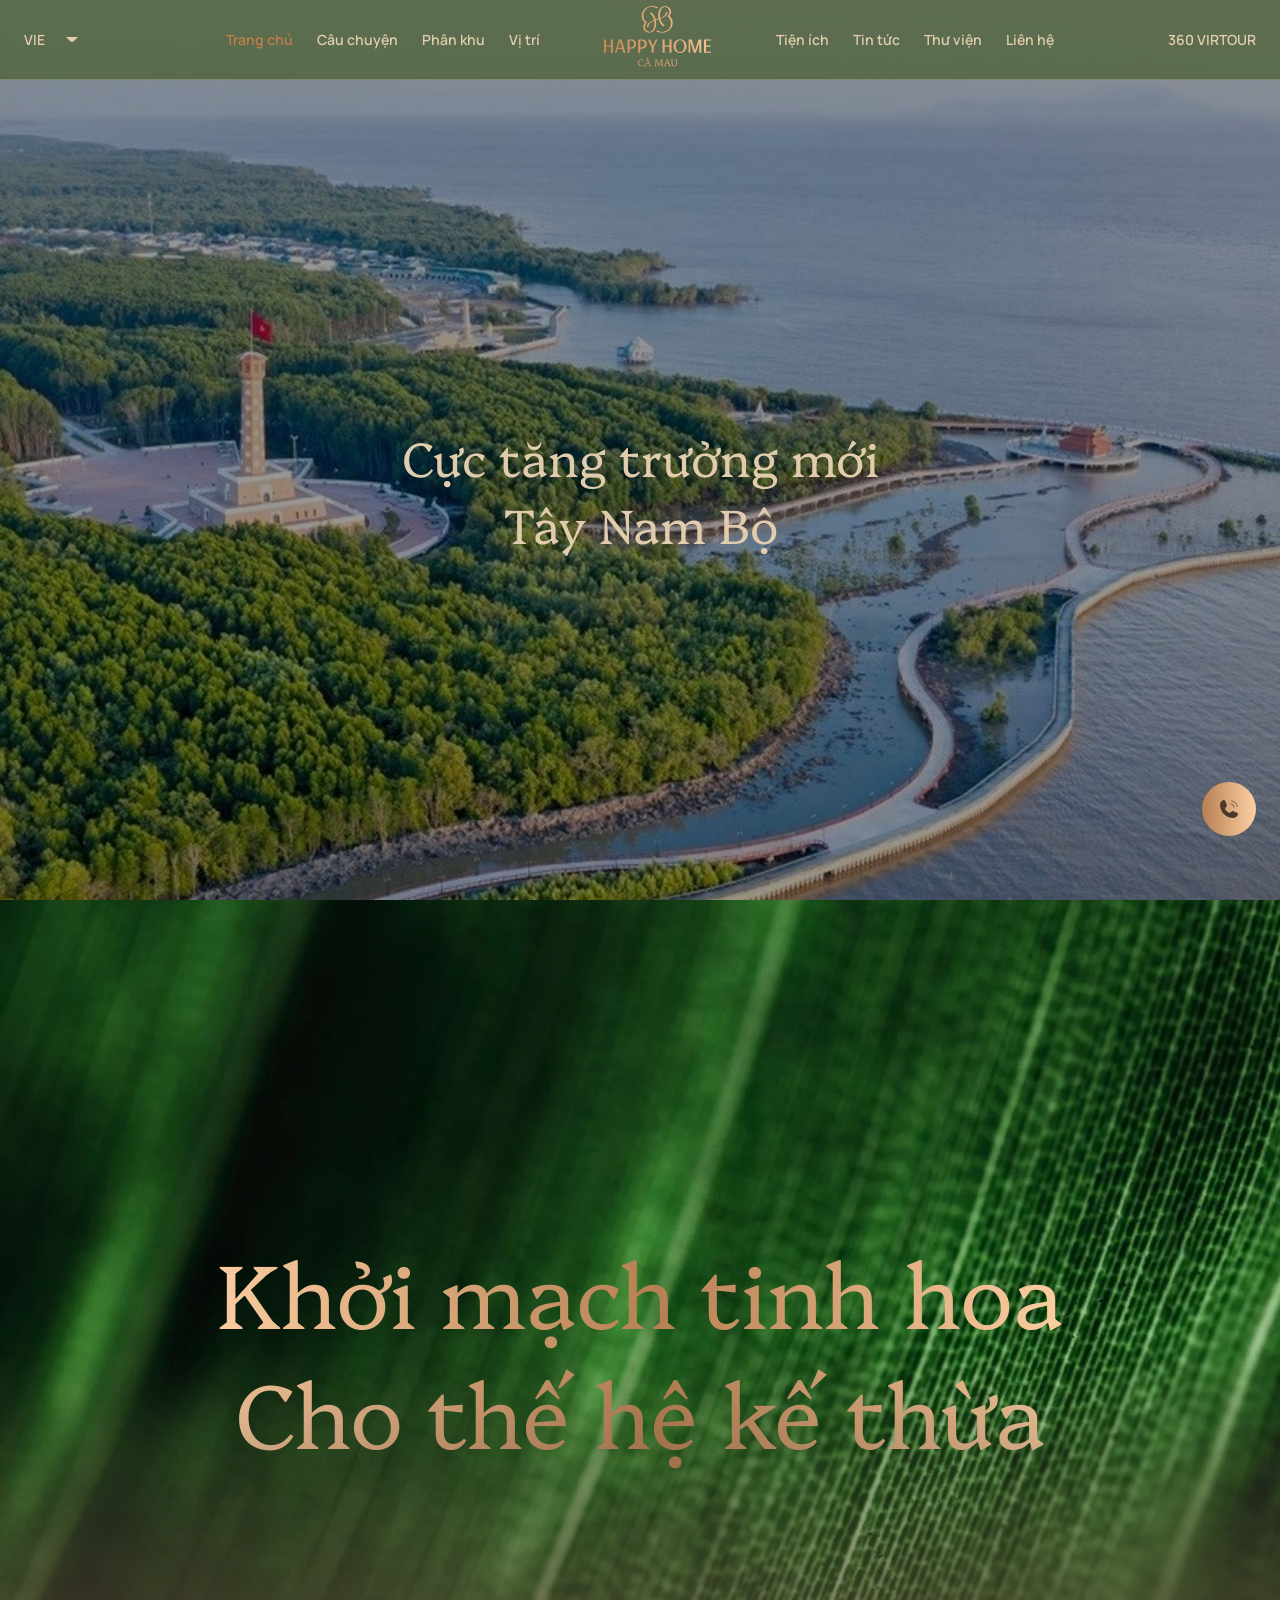
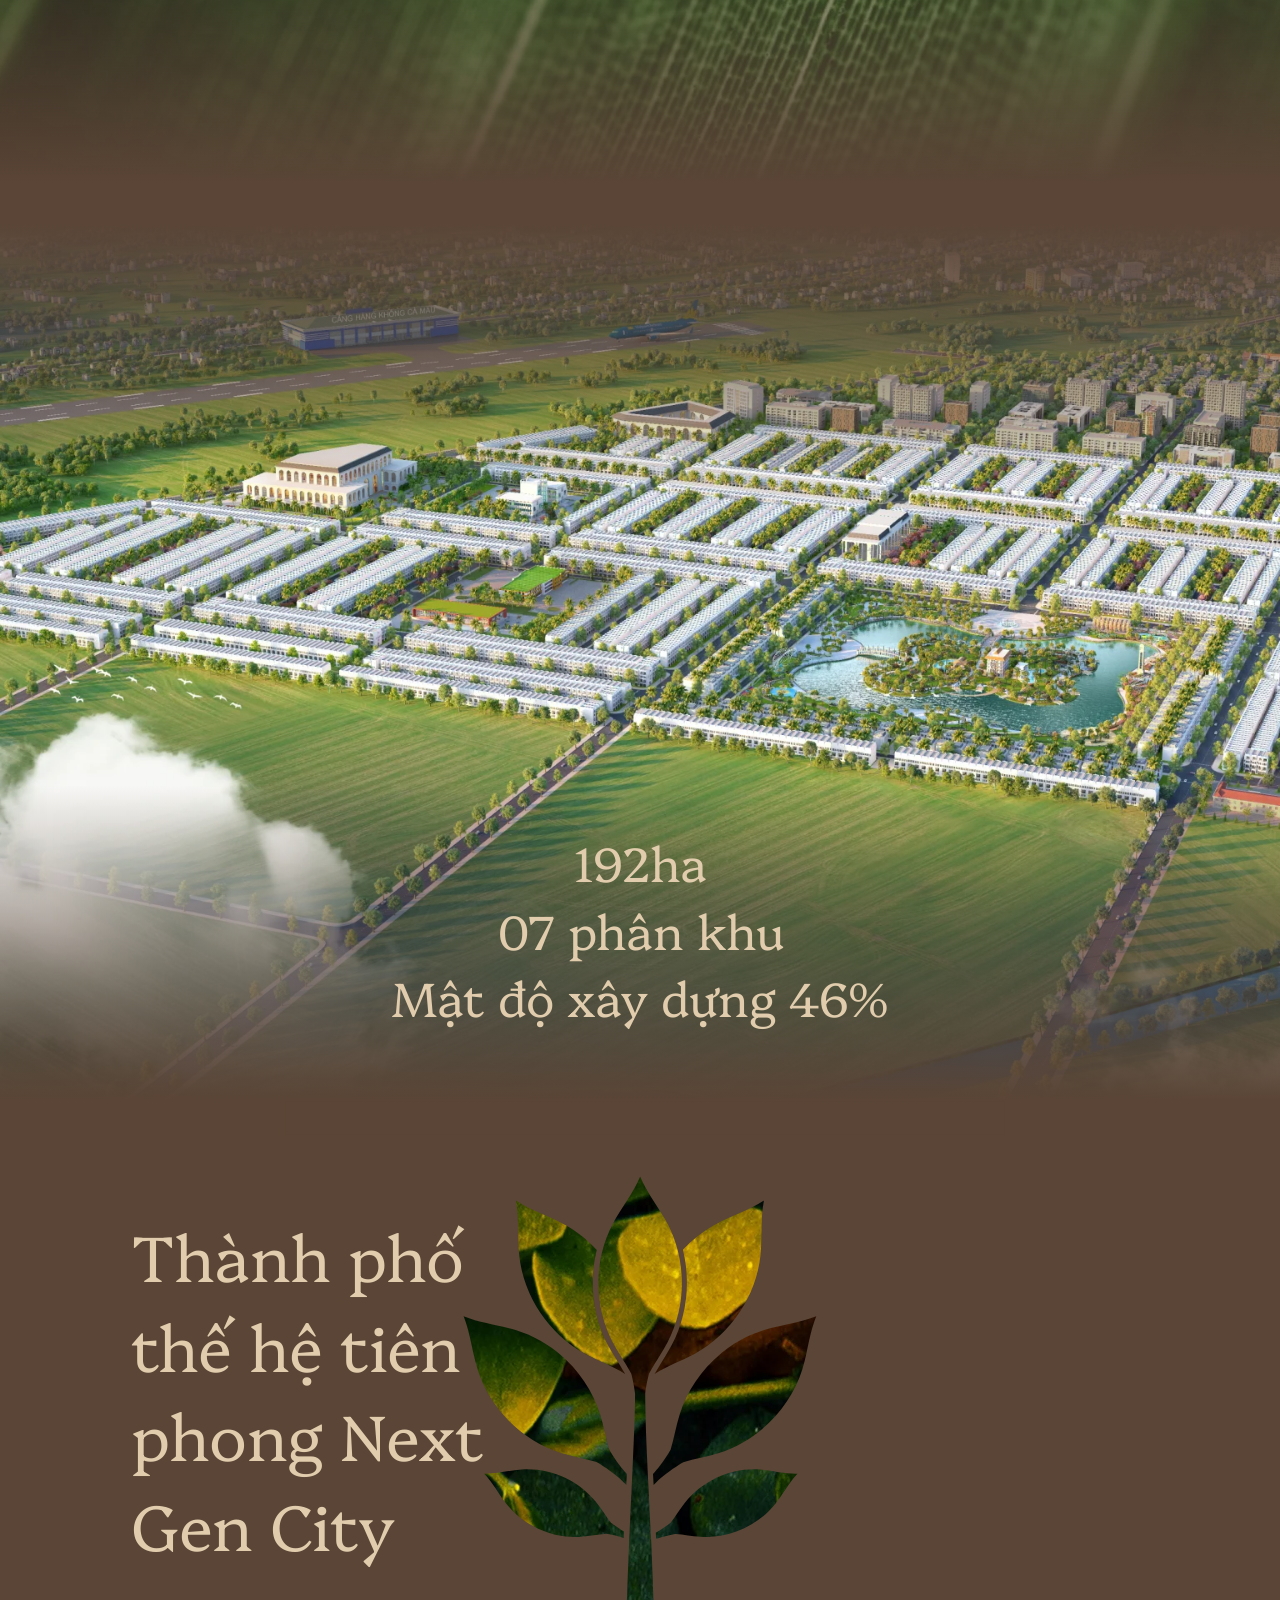
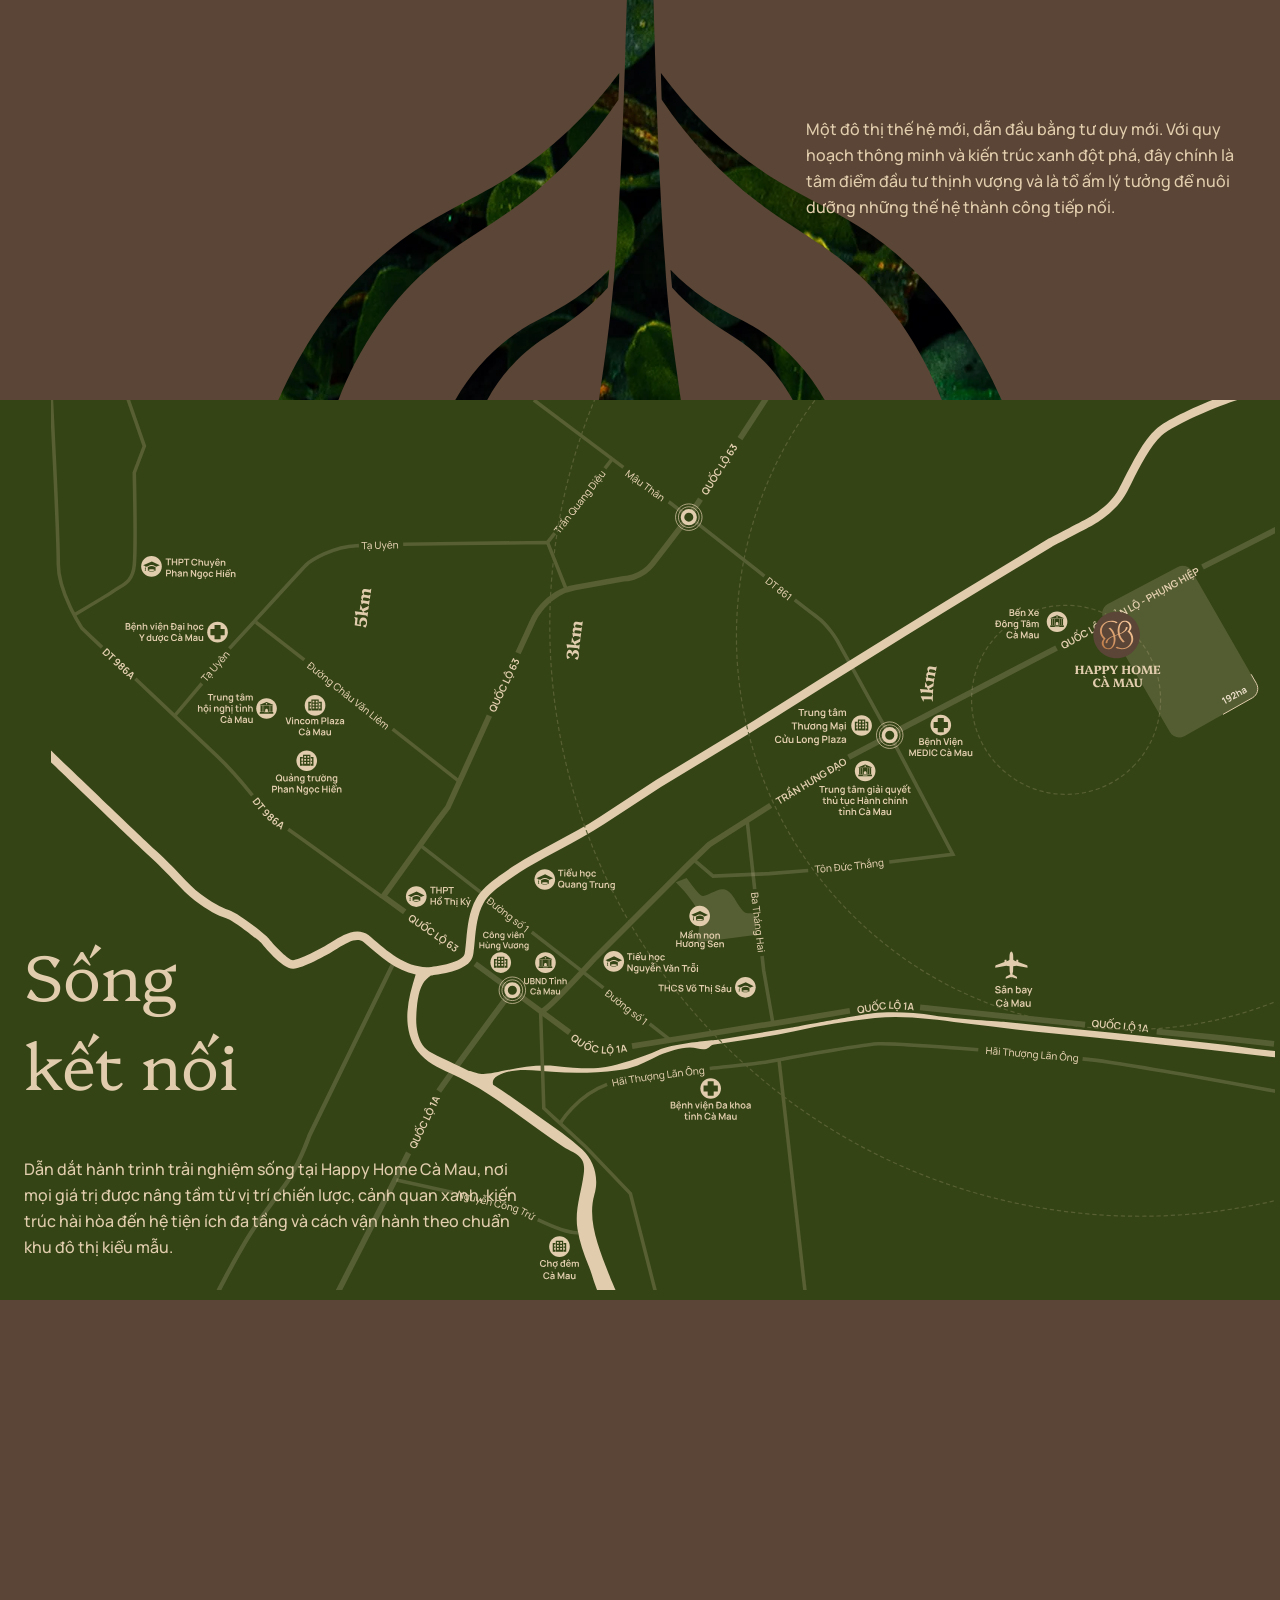
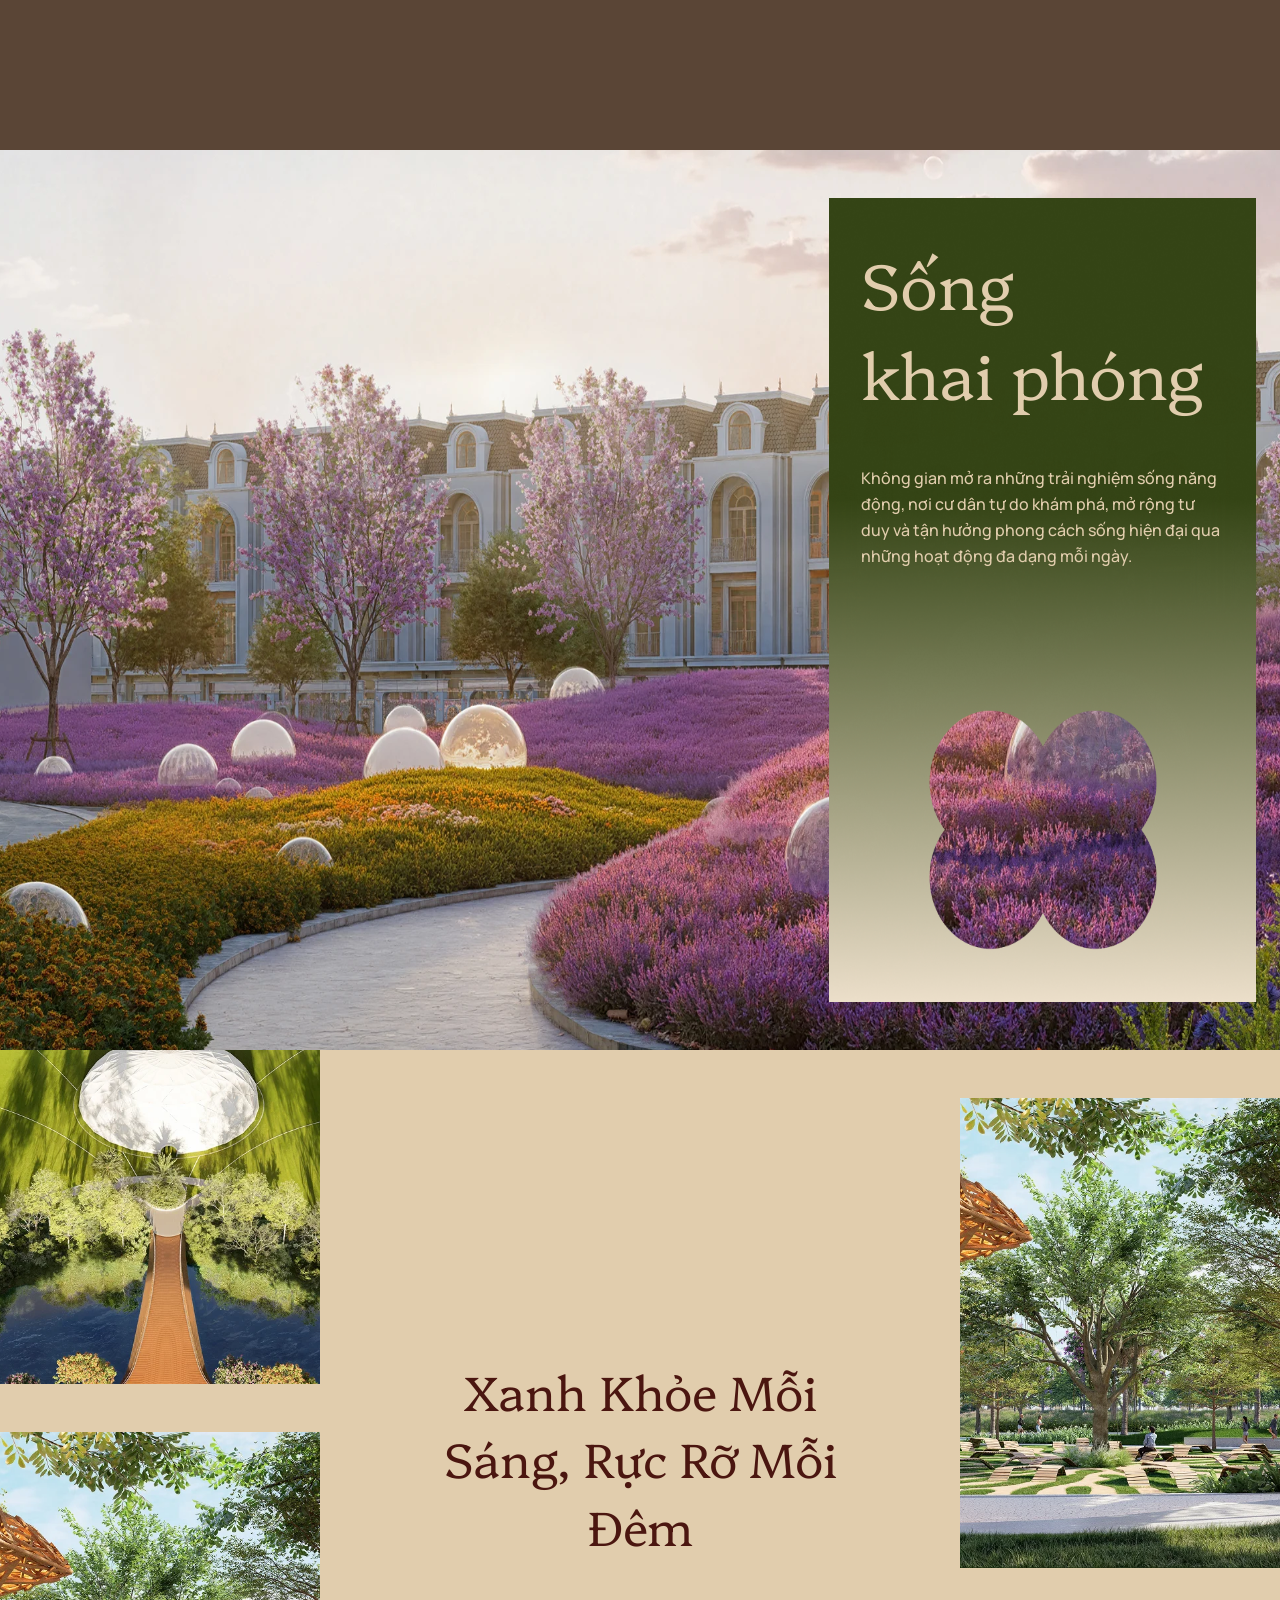
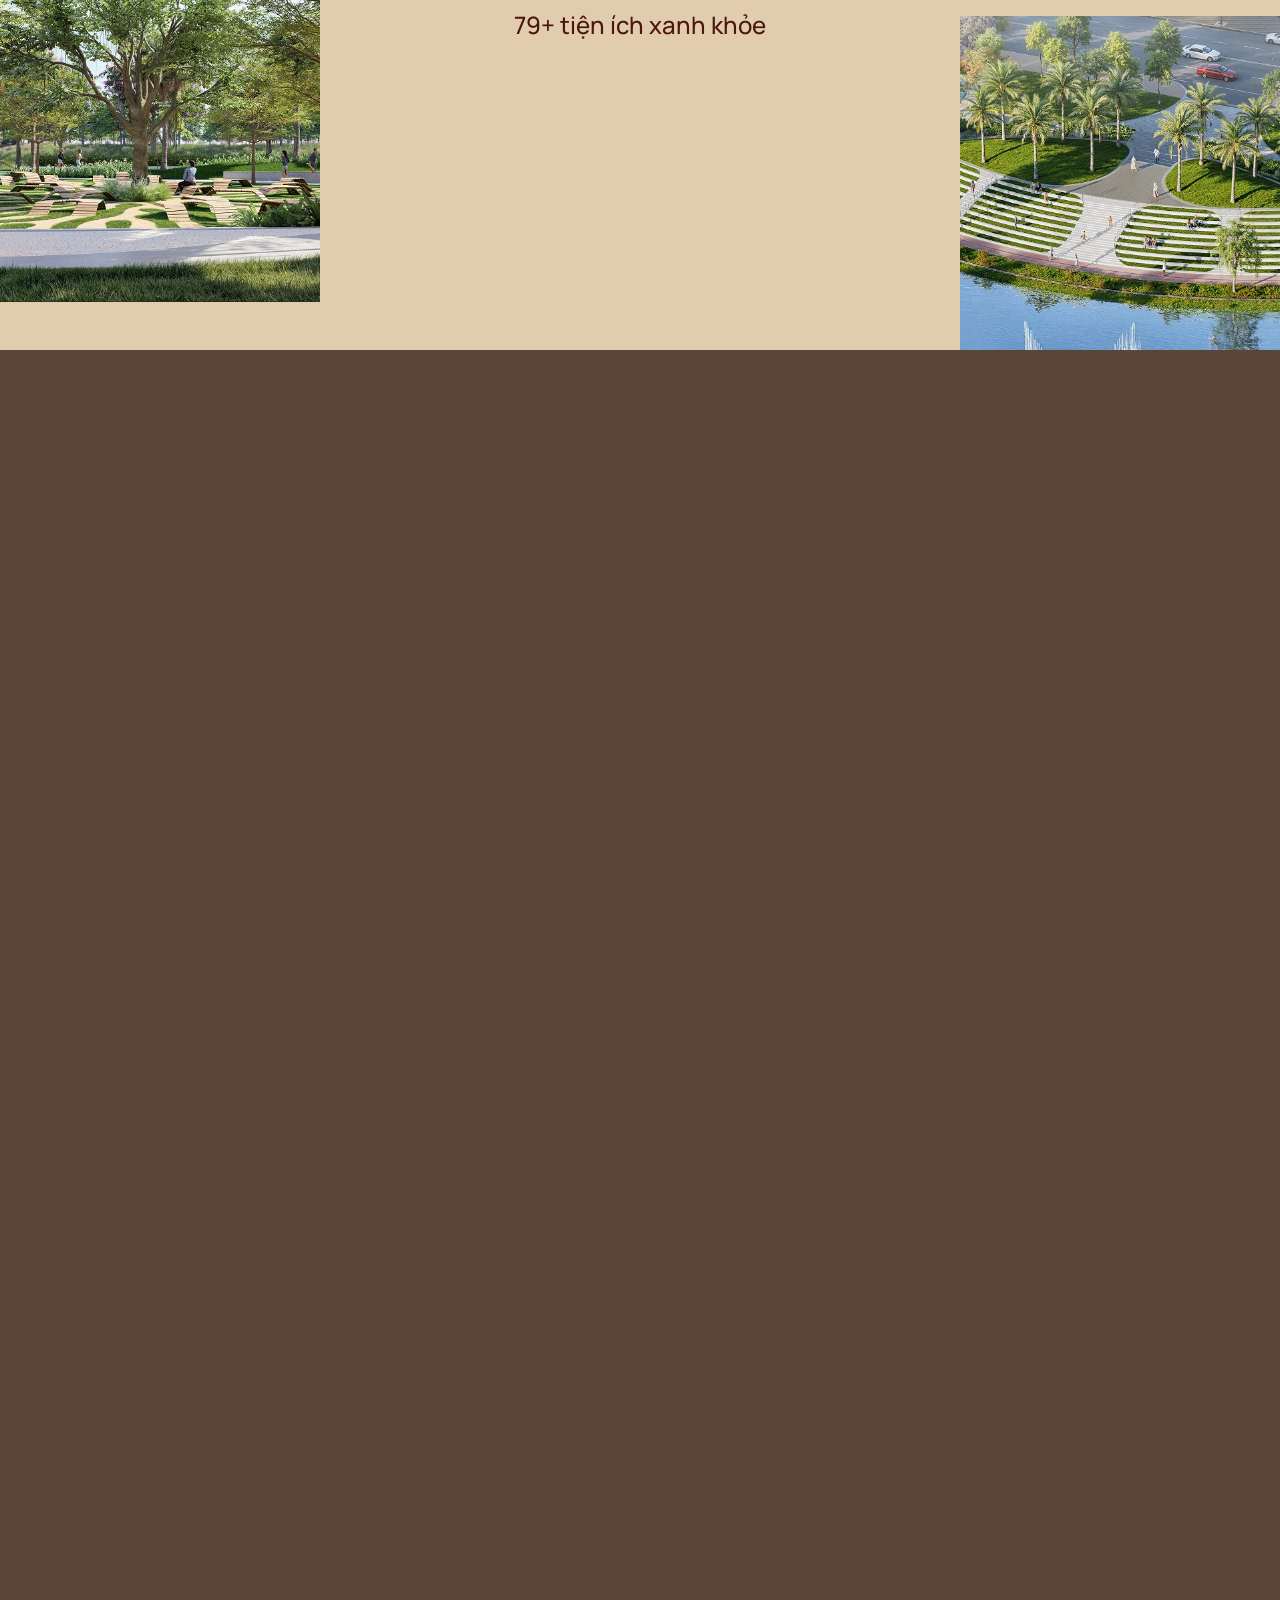
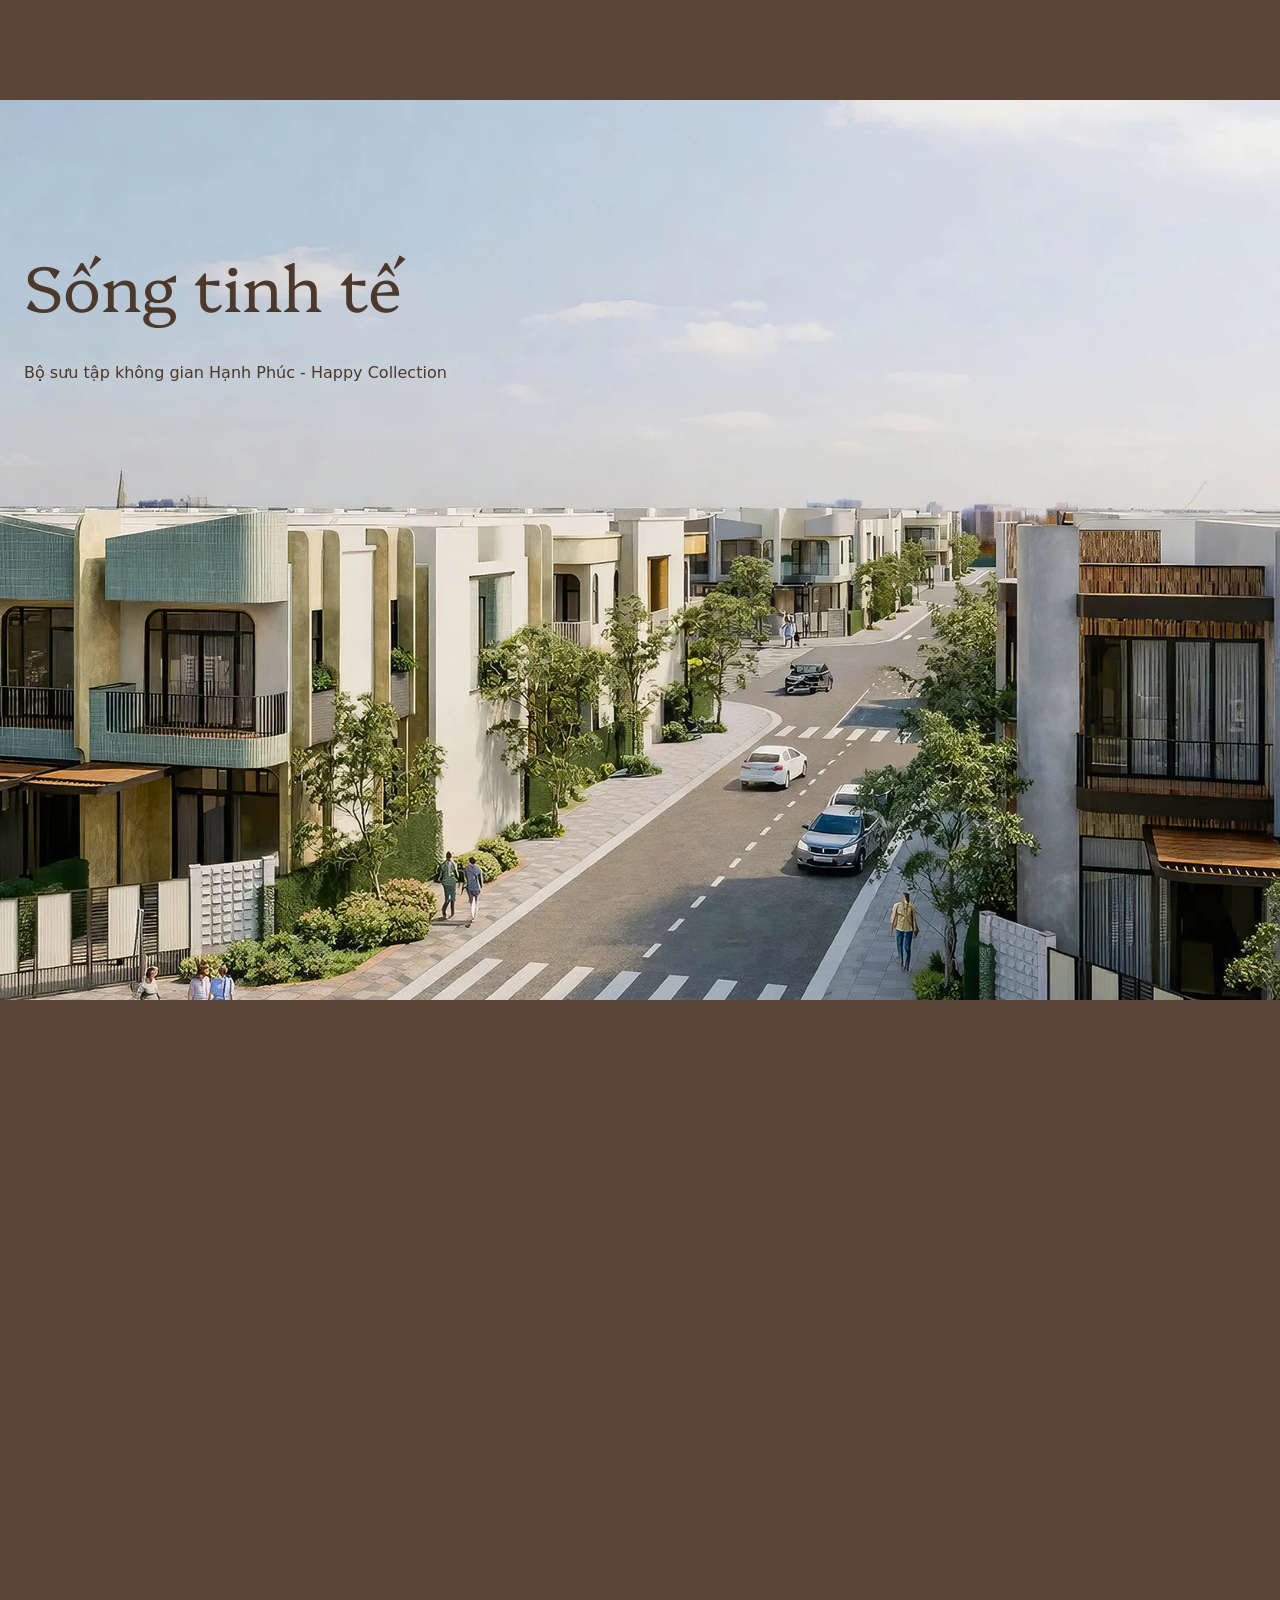
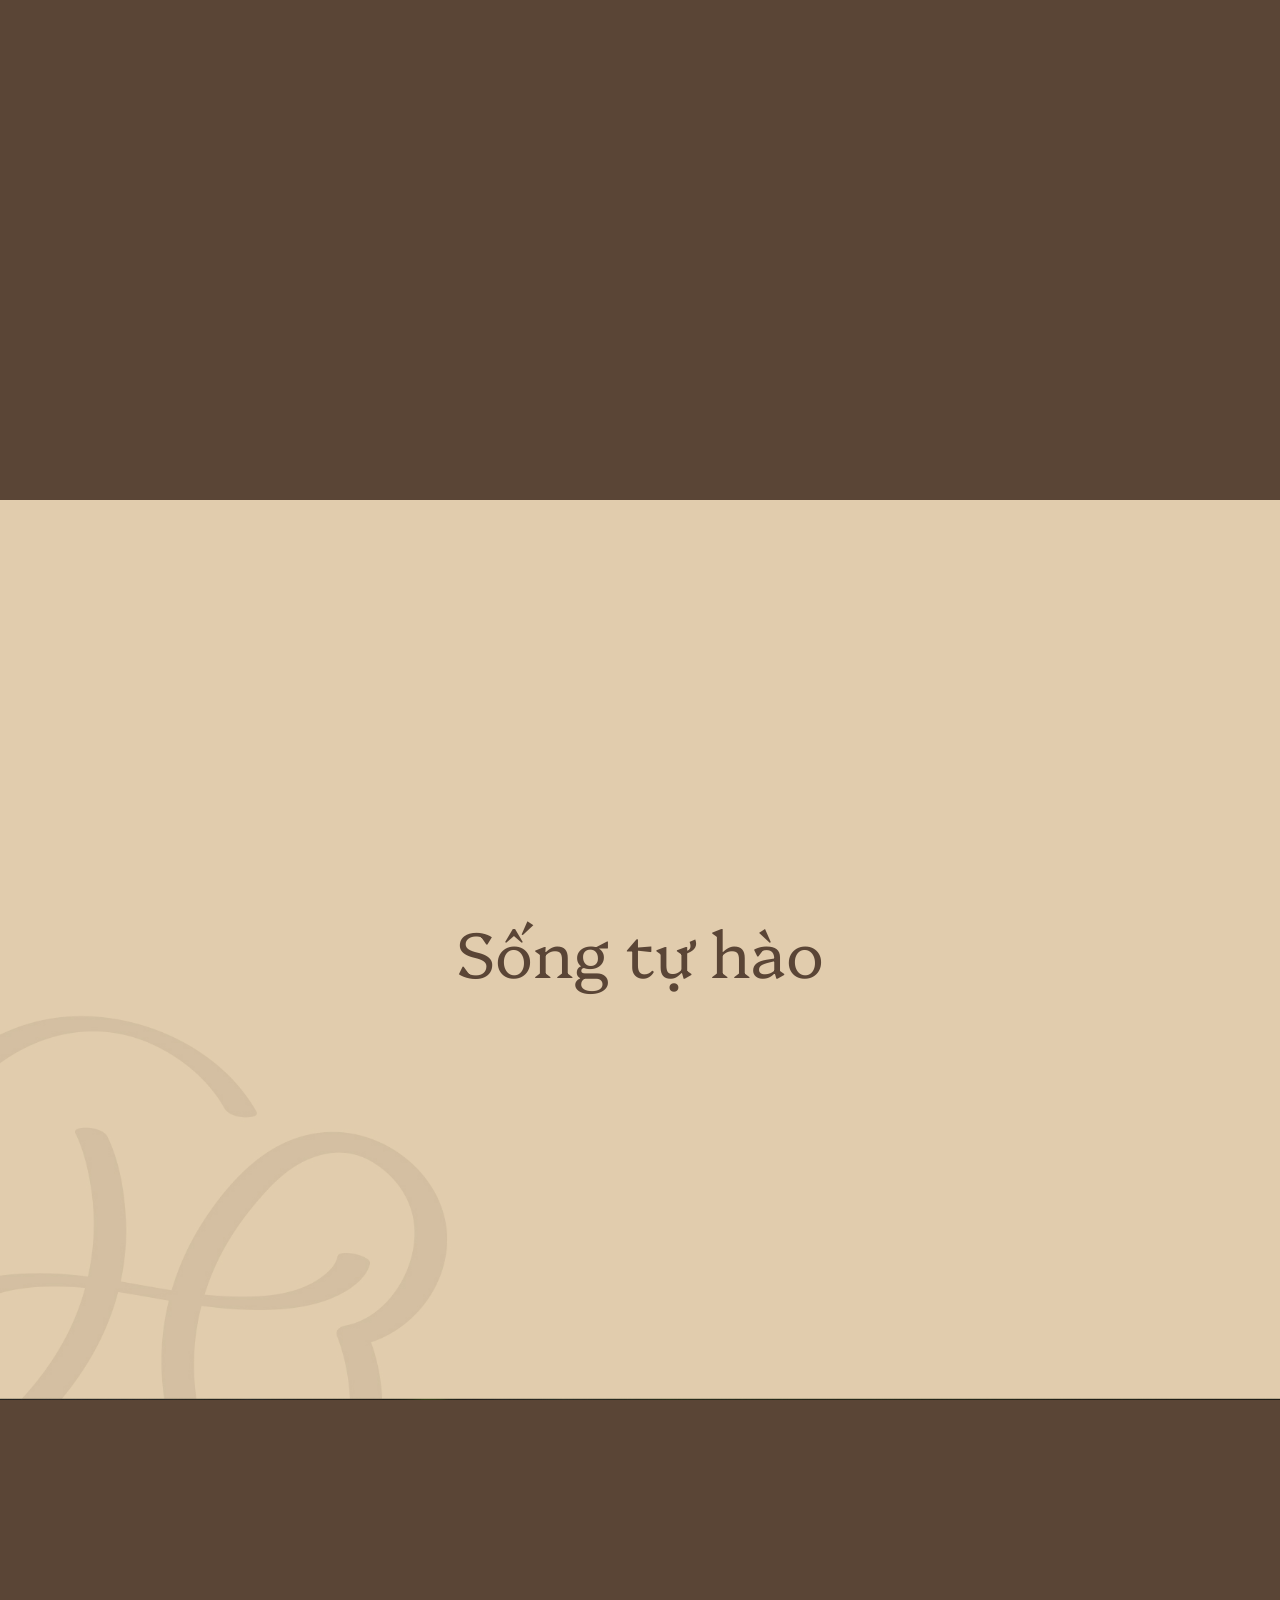
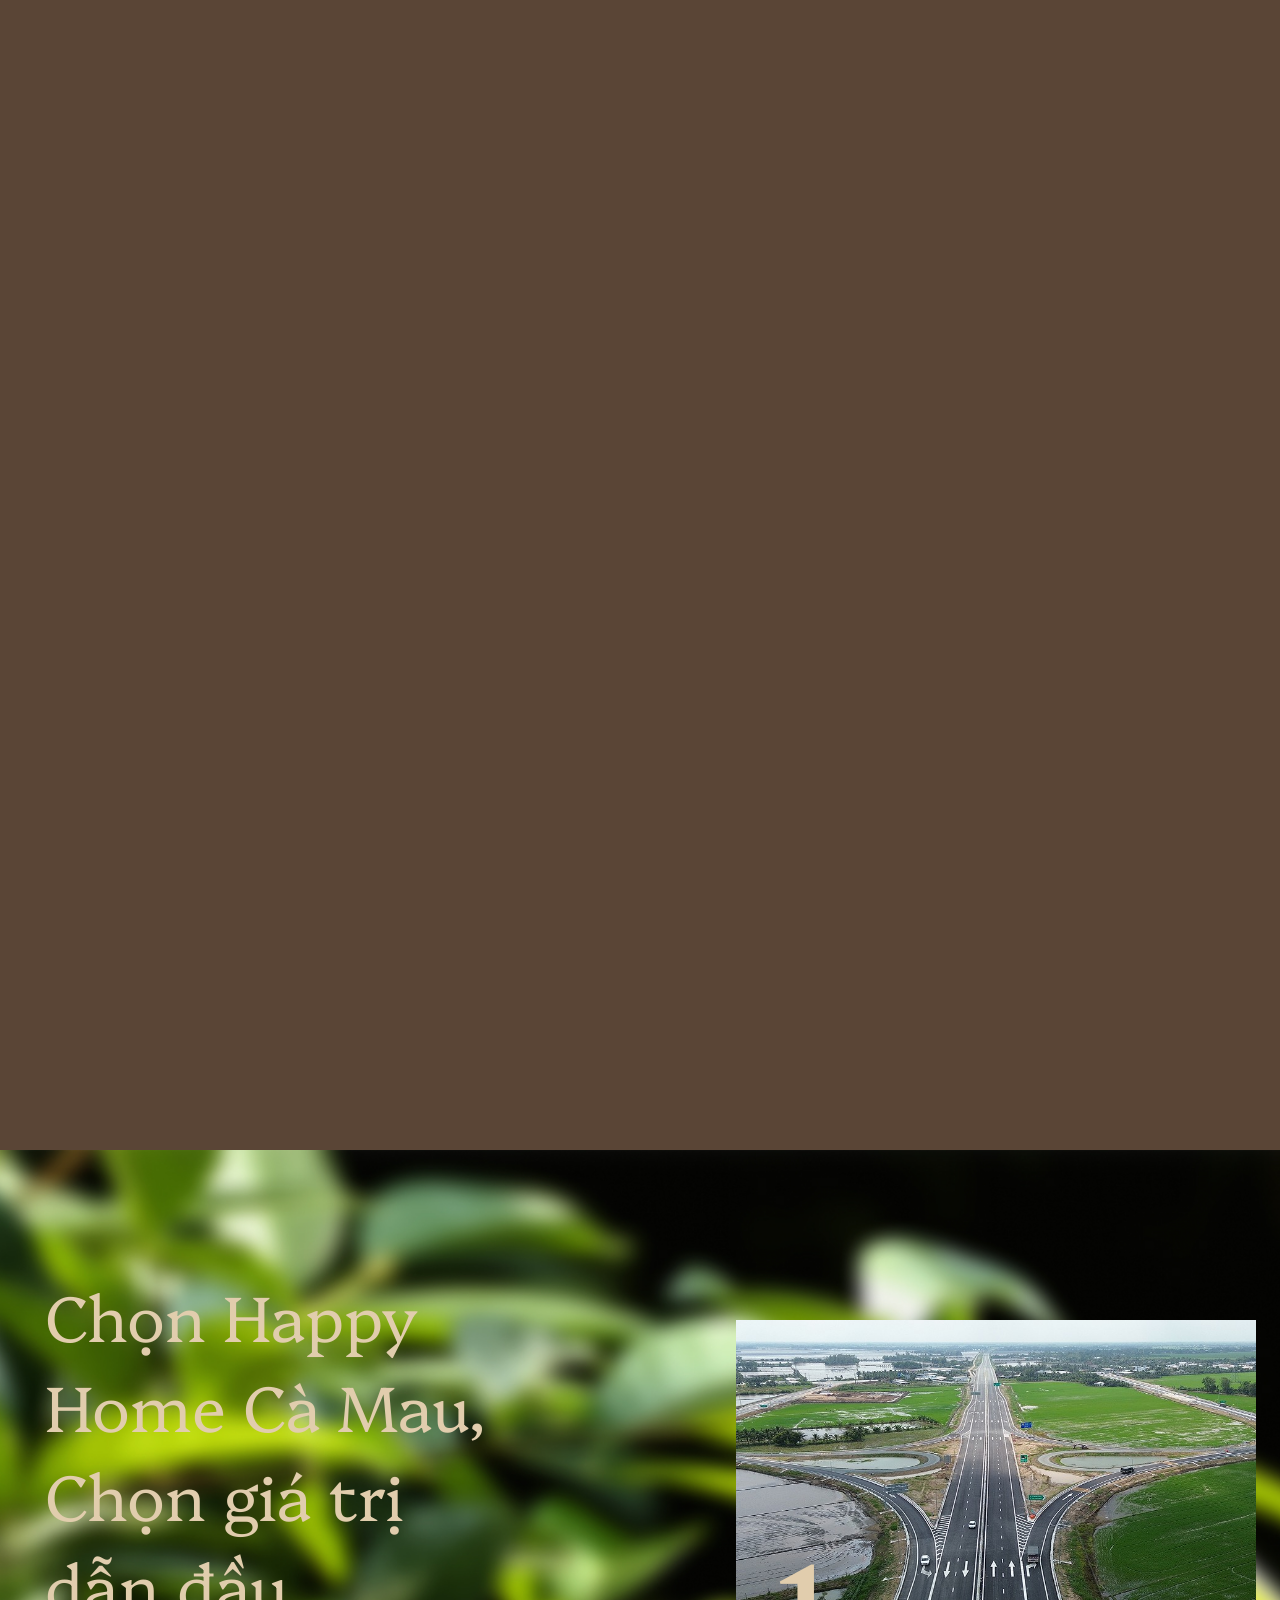
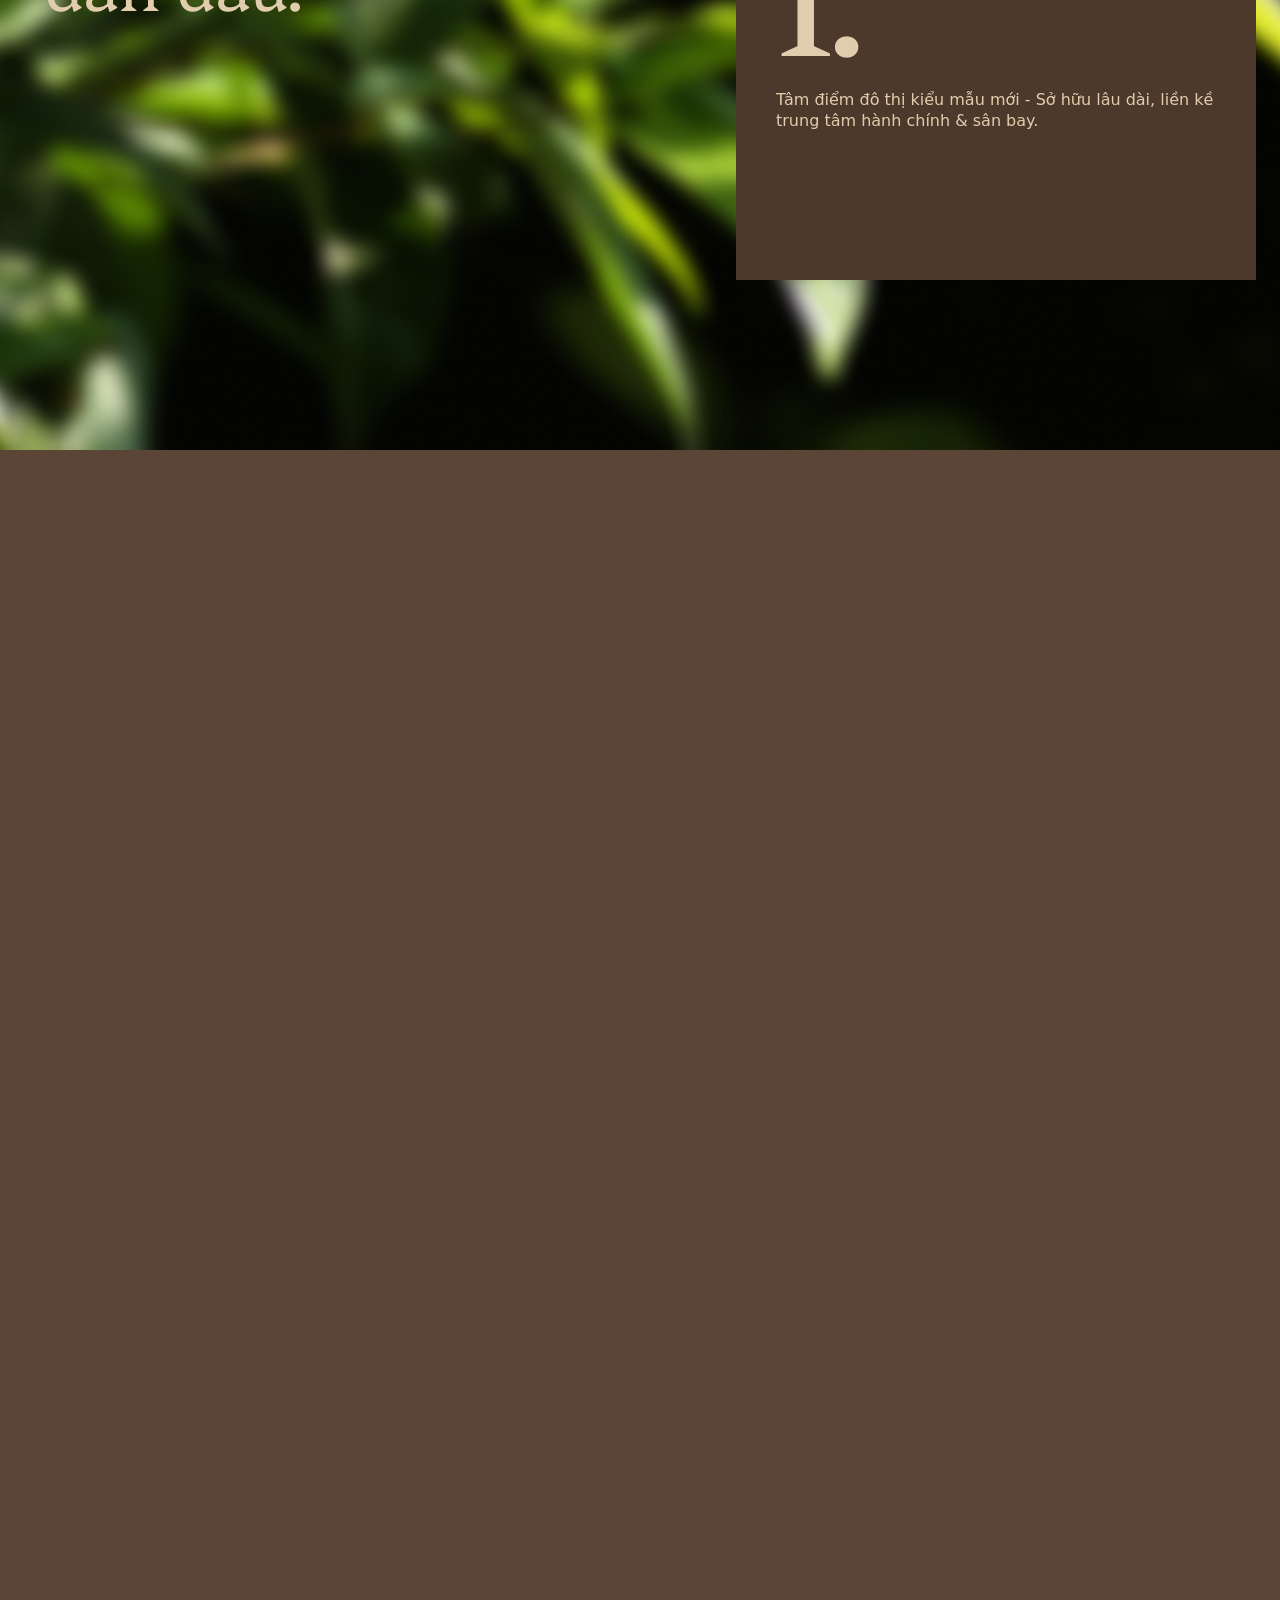
==== commit dae7f146: "fix conflict" ====
--- a/index.html
+++ b/index.html
@@ -153,8 +153,60 @@
     <section class="map">
       <div class="container-fluid p-0 h-100 map-wrapper">
         <div class="map-img">
-          <img src="./assets/images/icons/map-full.svg" alt="" class="map-main">
-          <!-- <img src="./assets/images/icons/map-river.svg" alt="" class="map-river"> -->
+          <img src="./assets/images/icons/map-new.svg" alt="" class="map-main">
+          <!-- <img src="./assets/images/icons/map-local.svg" alt="" class="map-river"> -->
+          <div class="map-river">
+            <svg width="1000" height="727" viewBox="0 0 1000 727" fill="none" xmlns="http://www.w3.org/2000/svg" ">
+              <mask id=" mask0_995_1025" style="mask-type:alpha" maskUnits="userSpaceOnUse" x="0" y="0" width="1000"
+              height="727">
+              <rect width="1000" height="727" fill="#D9D9D9" />
+              </mask>
+              <g mask="url(#mask0_995_1025)">
+                <path opacity="0.2" class="field-dat"
+                  d="M815.614 226.468L882.032 340.365C884.925 345.325 891.273 347.052 896.279 344.228L964.424 305.815C969.511 302.944 971.285 296.48 968.379 291.427L903.805 179.035C900.981 174.134 894.797 172.337 889.791 174.975L819.803 211.882C814.517 214.671 812.615 221.311 815.625 226.48L815.614 226.468Z"
+                  fill="#E1CDAD" />
+                <path class="field-dat-runner"
+                  d="M815.614 226.468L882.032 340.365C884.925 345.325 891.273 347.052 896.279 344.228L964.424 305.815C969.511 302.944 971.285 296.48 968.379 291.427L903.805 179.035C900.981 174.134 894.797 172.337 889.791 174.975L819.803 211.882C814.517 214.671 812.615 221.311 815.625 226.48L815.614 226.468Z"
+                  fill="none" stroke="#e1cdad" stroke-width="1" stroke-linecap="round" />
+                <path
+                  d="M828.589 266.281C841.465 266.281 851.903 255.843 851.903 242.967C851.903 230.091 841.465 219.653 828.589 219.653C815.713 219.653 805.275 230.091 805.275 242.967C805.275 255.843 815.713 266.281 828.589 266.281Z"
+                  fill="#5A4537" />
+                <path
+                  d="M819.546 250.598C819.382 250.038 819.534 249.489 819.744 248.953C820.421 247.249 822.101 246.082 823.653 245.254C826.99 243.468 830.771 242.85 834.166 241.193C835.998 240.306 837.994 239.116 839.056 237.307C839.382 236.747 839.709 235.919 839.511 235.254C839.371 234.787 837.48 235.324 837.62 235.779C837.772 236.304 837.585 236.829 837.34 237.331C836.523 239.023 834.668 240.096 833.046 240.89C829.651 242.547 825.87 243.153 822.533 244.95C820.782 245.884 818.916 247.132 818.005 248.964C817.702 249.571 817.434 250.435 817.644 251.123C817.784 251.59 819.674 251.053 819.534 250.598H819.546Z"
+                  fill="url(#paint0_linear_995_1025)" />
+                <path
+                  d="M830.689 256.865C831.704 257.121 832.766 257.261 833.875 257.25C837.387 257.215 840.526 255.733 842.603 253.434C843.046 252.932 843.455 252.407 843.793 251.835C844.726 250.307 845.251 248.533 845.228 246.655C845.205 243.632 843.781 240.914 841.529 239.012C842.731 237.903 843.466 236.375 843.443 234.683C843.42 231.345 840.479 228.673 836.885 228.697C836.185 228.697 835.52 228.813 834.89 229C834.353 229.163 833.84 229.397 833.373 229.688C829.371 232.302 829.616 239.14 829.616 239.14V239.198C829.721 242.944 831.144 246.328 833.396 248.86C833.816 249.327 834.26 249.77 834.738 250.178C834.773 250.202 834.808 250.225 834.855 250.237C834.96 250.248 835.065 250.26 835.181 250.26C835.753 250.26 836.255 250.05 836.582 249.735C836.675 249.642 836.663 249.478 836.558 249.397C835.905 248.872 835.298 248.288 834.738 247.623C832.848 245.383 831.646 242.407 831.494 239.117C831.494 238.918 831.483 238.72 831.483 238.522C831.483 238.463 831.483 238.393 831.483 238.335C831.483 238.23 831.483 238.125 831.483 238.02C831.494 237.483 831.541 236.958 831.599 236.445C831.681 235.849 831.786 235.266 831.926 234.706C832.008 234.356 832.113 234.029 832.206 233.726C832.299 233.434 832.404 233.142 832.521 232.862C832.533 232.827 832.544 232.804 832.556 232.769C833.221 231.182 834.551 230.015 836.15 229.758C836.36 229.723 836.57 229.712 836.78 229.7C839.382 229.677 841.506 232.045 841.541 234.986C841.541 236.223 841.191 237.366 840.572 238.276C840.304 238.662 840.001 239.012 839.651 239.303C839.534 239.397 839.546 239.572 839.651 239.653C839.802 239.758 839.942 239.875 840.082 239.992C842.066 241.66 843.338 244.181 843.361 246.993C843.373 248.72 842.918 250.342 842.124 251.73C841.821 252.255 841.459 252.757 841.062 253.212C839.417 255.079 837.025 256.269 834.365 256.293C833.116 256.293 831.938 256.059 830.852 255.604C830.316 255.383 829.814 255.114 829.335 254.799C829.312 254.788 829.289 254.776 829.254 254.776C829.23 254.776 829.219 254.776 829.195 254.776C828.565 254.776 828.017 255.033 827.702 255.418C827.644 255.488 827.655 255.604 827.749 255.651C828.659 256.164 829.651 256.573 830.701 256.841L830.689 256.865Z"
+                  fill="url(#paint1_linear_995_1025)" />
+                <path
+                  d="M826.477 229.07C825.462 228.813 824.4 228.673 823.292 228.685C819.779 228.72 816.64 230.201 814.563 232.5C814.12 233.002 813.712 233.527 813.373 234.099C812.44 235.627 811.915 237.401 811.938 239.28C811.961 242.302 813.385 245.021 815.637 246.923C814.435 248.031 813.7 249.56 813.723 251.252C813.747 254.589 816.687 257.261 820.281 257.238C820.981 257.238 821.646 257.121 822.276 256.934C822.813 256.771 823.327 256.538 823.793 256.246C827.796 253.632 827.551 246.794 827.551 246.794V246.736C827.446 242.99 826.022 239.606 823.77 237.074C823.35 236.608 822.906 236.164 822.428 235.756C822.393 235.732 822.358 235.709 822.311 235.697C822.206 235.686 822.101 235.674 821.985 235.674C821.413 235.674 820.911 235.884 820.584 236.199C820.491 236.292 820.503 236.456 820.608 236.538C821.261 237.063 821.868 237.646 822.428 238.311C824.318 240.551 825.52 243.527 825.672 246.818C825.672 247.016 825.684 247.214 825.684 247.413C825.684 247.471 825.684 247.541 825.684 247.599C825.684 247.704 825.684 247.809 825.684 247.914C825.672 248.451 825.625 248.976 825.567 249.49C825.485 250.085 825.38 250.668 825.24 251.228C825.158 251.578 825.053 251.905 824.96 252.208C824.867 252.5 824.762 252.792 824.645 253.072C824.633 253.107 824.622 253.13 824.61 253.165C823.945 254.752 822.615 255.919 821.016 256.176C820.806 256.211 820.596 256.222 820.386 256.234C817.784 256.257 815.66 253.889 815.625 250.948C815.625 249.711 815.975 248.568 816.594 247.658C816.862 247.273 817.166 246.923 817.516 246.631C817.632 246.537 817.621 246.362 817.516 246.281C817.364 246.176 817.224 246.059 817.084 245.942C815.1 244.274 813.828 241.753 813.805 238.941C813.793 237.214 814.248 235.592 815.042 234.204C815.345 233.679 815.707 233.177 816.104 232.722C817.749 230.855 820.141 229.665 822.801 229.641C824.05 229.641 825.229 229.875 826.314 230.33C826.85 230.551 827.352 230.82 827.831 231.135C827.854 231.147 827.877 231.158 827.912 231.158C827.936 231.158 827.947 231.158 827.971 231.158C828.601 231.158 829.149 230.902 829.464 230.516C829.523 230.446 829.511 230.33 829.418 230.283C828.507 229.77 827.516 229.361 826.465 229.093L826.477 229.07Z"
+                  fill="url(#paint2_linear_995_1025)" />
+                <path
+                  d="M792.365 282V281.736L793.145 280.932V274.788L792.365 273.984V273.72H796.109V273.984L795.257 274.788V280.932L796.109 281.736V282H792.365ZM786.953 282V281.736L787.805 280.932V274.788L786.953 273.984V273.72H790.685V273.984L789.917 274.788V280.932L790.685 281.736V282H786.953ZM789.065 278.124V277.368H794.057V278.124H789.065ZM796.462 282V281.736L797.374 280.716L796.762 281.844L800.362 273.72H801.706L805.306 281.844L804.682 280.716L805.606 281.736V282H801.814V281.736L803.002 280.752L803.11 281.844L799.99 274.788H800.41L798.418 281.844L798.382 280.764L799.582 281.736V282H796.462ZM798.526 279.6V278.904H803.098V279.6H798.526ZM800.098 275.016L799.15 273.984V273.72H800.662L800.098 275.016ZM805.949 282V281.736L806.801 280.932V274.788L805.949 273.984V273.72H808.913V280.932L809.801 281.736V282H805.949ZM809.357 278.916H807.581V278.22H809.381C809.909 278.22 810.325 278.044 810.629 277.692C810.941 277.332 811.097 276.856 811.097 276.264C811.097 275.696 810.941 275.248 810.629 274.92C810.325 274.584 809.909 274.416 809.381 274.416H807.785V273.72H810.149C810.797 273.72 811.365 273.82 811.853 274.02C812.341 274.22 812.721 274.504 812.993 274.872C813.265 275.232 813.401 275.656 813.401 276.144C813.401 276.744 813.249 277.252 812.945 277.668C812.641 278.084 812.189 278.396 811.589 278.604C810.989 278.812 810.245 278.916 809.357 278.916ZM813.883 282V281.736L814.735 280.932V274.788L813.883 273.984V273.72H816.847V280.932L817.735 281.736V282H813.883ZM817.291 278.916H815.515V278.22H817.315C817.843 278.22 818.259 278.044 818.563 277.692C818.875 277.332 819.031 276.856 819.031 276.264C819.031 275.696 818.875 275.248 818.563 274.92C818.259 274.584 817.843 274.416 817.315 274.416H815.719V273.72H818.083C818.731 273.72 819.299 273.82 819.787 274.02C820.275 274.22 820.655 274.504 820.927 274.872C821.199 275.232 821.335 275.656 821.335 276.144C821.335 276.744 821.183 277.252 820.879 277.668C820.575 278.084 820.123 278.396 819.523 278.604C818.923 278.812 818.179 278.916 817.291 278.916ZM825.2 279.6L821.696 273.876L822.464 275.004L821.54 273.984V273.72H825.404V273.984L823.952 275.16L824 273.876L826.7 278.256H826.604L828.152 273.876L828.2 274.98L826.988 273.984V273.72H830.156V273.984L829.232 274.992L830 273.876L826.46 279.6H825.2ZM823.964 282V281.736L824.816 280.932V278.544H826.928V280.932L827.78 281.736V282H823.964ZM839.041 282V281.736L839.821 280.932V274.788L839.041 273.984V273.72H842.785V273.984L841.933 274.788V280.932L842.785 281.736V282H839.041ZM833.629 282V281.736L834.481 280.932V274.788L833.629 273.984V273.72H837.361V273.984L836.593 274.788V280.932L837.361 281.736V282H833.629ZM835.741 278.124V277.368H840.733V278.124H835.741ZM848.01 282.192C847.106 282.192 846.318 282.02 845.646 281.676C844.974 281.324 844.454 280.828 844.086 280.188C843.718 279.548 843.534 278.792 843.534 277.92C843.534 277.024 843.722 276.248 844.098 275.592C844.474 274.936 845.006 274.428 845.694 274.068C846.382 273.708 847.194 273.528 848.13 273.528C849.042 273.528 849.83 273.704 850.494 274.056C851.166 274.4 851.686 274.892 852.054 275.532C852.422 276.164 852.606 276.92 852.606 277.8C852.606 278.688 852.418 279.464 852.042 280.128C851.666 280.784 851.134 281.292 850.446 281.652C849.758 282.012 848.946 282.192 848.01 282.192ZM848.166 281.352C848.614 281.352 848.998 281.224 849.318 280.968C849.638 280.704 849.878 280.328 850.038 279.84C850.206 279.344 850.29 278.748 850.29 278.052C850.29 277.292 850.194 276.64 850.002 276.096C849.818 275.544 849.554 275.12 849.21 274.824C848.866 274.52 848.454 274.368 847.974 274.368C847.518 274.368 847.13 274.496 846.81 274.752C846.498 275.008 846.258 275.384 846.09 275.88C845.93 276.376 845.85 276.972 845.85 277.668C845.85 278.42 845.942 279.072 846.126 279.624C846.318 280.176 846.586 280.604 846.93 280.908C847.282 281.204 847.694 281.352 848.166 281.352ZM857.949 282L854.445 273.72H856.617L859.449 280.392H859.125L860.913 273.72H862.233L859.053 282H857.949ZM853.005 282V281.736L853.857 280.932L854.709 274.452L854.745 274.836L853.713 273.984V273.72H855.261L855.081 280.932L855.933 281.736V282H853.005ZM861.165 282V281.736L862.017 280.932L861.321 273.72H864.357V273.984L863.505 274.788L864.093 280.932L864.945 281.736V282H861.165ZM865.317 282V281.736L866.169 280.932V274.788L865.317 273.984V273.72H868.281V282H865.317ZM867.681 282V281.436L871.725 281.136V282H867.681ZM870.069 282V281.448L871.905 279.792H872.205L872.133 282H870.069ZM870.705 278.184L867.657 278.004V277.464L870.705 277.272V278.184ZM870.753 279.036L869.613 277.98V277.476L870.753 276.42H871.053V279.036H870.753ZM871.725 274.584L867.681 274.284V273.72H871.725V274.584ZM871.689 275.712L869.973 274.272V273.72L871.749 273.552H871.977L871.989 275.712H871.689ZM809.287 295.192C808.407 295.192 807.643 295.024 806.995 294.688C806.355 294.352 805.863 293.872 805.519 293.248C805.175 292.624 805.003 291.884 805.003 291.028C805.003 290.348 805.111 289.736 805.327 289.192C805.543 288.64 805.851 288.164 806.251 287.764C806.651 287.364 807.131 287.06 807.691 286.852C808.251 286.636 808.875 286.528 809.563 286.528C809.907 286.528 810.251 286.564 810.595 286.636C810.939 286.7 811.275 286.8 811.603 286.936C811.939 287.064 812.251 287.22 812.539 287.404L811.627 289.132H811.327L809.623 287.02H811.123V288.196C810.819 287.636 810.347 287.356 809.707 287.356C809.251 287.356 808.839 287.504 808.471 287.8C808.111 288.088 807.823 288.48 807.607 288.976C807.399 289.472 807.295 290.032 807.295 290.656C807.295 291.312 807.407 291.884 807.631 292.372C807.863 292.86 808.187 293.236 808.603 293.5C809.027 293.764 809.523 293.896 810.091 293.896C810.499 293.896 810.871 293.812 811.207 293.644C811.551 293.476 811.851 293.232 812.107 292.912L812.563 293.164C812.291 293.788 811.863 294.284 811.279 294.652C810.695 295.012 810.031 295.192 809.287 295.192ZM812.622 295V294.736L813.534 293.716L812.922 294.844L816.522 286.72H817.866L821.466 294.844L820.842 293.716L821.766 294.736V295H817.974V294.736L819.162 293.752L819.27 294.844L816.15 287.788H816.57L814.578 294.844L814.542 293.764L815.742 294.736V295H812.622ZM814.686 292.6V291.904H819.258V292.6H814.686ZM816.258 288.016L815.31 286.984V286.72H816.822L816.258 288.016ZM817.794 286.192L814.746 285.052V284.968L816.018 283.444H816.102L817.95 286.012L817.794 286.192ZM829.883 295L826.379 286.72H828.551L831.383 293.392H831.059L832.847 286.72H834.167L830.987 295H829.883ZM824.939 295V294.736L825.791 293.932L826.643 287.452L826.679 287.836L825.647 286.984V286.72H827.195L827.015 293.932L827.867 294.736V295H824.939ZM833.099 295V294.736L833.951 293.932L833.255 286.72H836.291V286.984L835.439 287.788L836.027 293.932L836.879 294.736V295H833.099ZM837.208 295V294.736L838.12 293.716L837.508 294.844L841.108 286.72H842.452L846.052 294.844L845.428 293.716L846.352 294.736V295H842.56V294.736L843.748 293.752L843.856 294.844L840.736 287.788H841.156L839.164 294.844L839.128 293.764L840.328 294.736V295H837.208ZM839.272 292.6V291.904H843.844V292.6H839.272ZM840.844 288.016L839.896 286.984V286.72H841.408L840.844 288.016ZM852.577 287.86L851.533 286.984V286.72H854.641V286.984L853.741 287.86V291.94C853.741 292.596 853.601 293.168 853.321 293.656C853.049 294.136 852.661 294.512 852.157 294.784C851.653 295.056 851.065 295.192 850.393 295.192C849.201 295.192 848.285 294.92 847.645 294.376C847.013 293.824 846.697 293.036 846.697 292.012V287.788L845.845 286.984V286.72H849.661V286.984L848.809 287.788V291.64C848.809 292.456 848.965 293.064 849.277 293.464C849.589 293.864 850.061 294.064 850.693 294.064C851.325 294.064 851.797 293.864 852.109 293.464C852.421 293.064 852.577 292.456 852.577 291.64V287.86Z"
+                  fill="#E1CDAD" />
+                <path
+                  d="M937.926 311.746L935.251 306.924L934.52 308.213L933.916 307.123L934.654 305.846L935.662 305.287L938.933 311.187L937.926 311.746ZM939.064 303.251C939.449 303.037 939.847 302.936 940.257 302.948C940.666 302.957 941.048 303.074 941.404 303.297C941.762 303.517 942.056 303.836 942.288 304.254L943.286 306.052C943.533 306.498 943.658 306.937 943.663 307.37C943.668 307.799 943.56 308.193 943.338 308.552C943.115 308.911 942.789 309.21 942.357 309.449C942.059 309.615 941.75 309.72 941.429 309.766C941.106 309.809 940.781 309.782 940.452 309.686L940.777 308.6C940.952 308.664 941.133 308.691 941.32 308.68C941.508 308.665 941.682 308.613 941.843 308.523C942.073 308.396 942.244 308.232 942.357 308.03C942.469 307.825 942.524 307.61 942.525 307.385C942.523 307.157 942.467 306.944 942.357 306.744L941.814 305.765L942.099 305.864C942.041 306.153 941.925 306.419 941.749 306.663C941.572 306.904 941.353 307.097 941.09 307.243C940.722 307.447 940.347 307.544 939.966 307.534C939.588 307.522 939.237 307.417 938.913 307.218C938.589 307.015 938.326 306.73 938.121 306.361C937.917 305.992 937.825 305.607 937.845 305.207C937.864 304.803 937.98 304.429 938.192 304.083C938.405 303.732 938.695 303.455 939.064 303.251ZM939.587 304.193C939.395 304.299 939.246 304.442 939.139 304.623C939.033 304.804 938.977 304.999 938.972 305.209C938.965 305.416 939.015 305.615 939.121 305.807C939.227 305.998 939.369 306.148 939.547 306.256C939.728 306.363 939.922 306.42 940.129 306.426C940.339 306.431 940.539 306.381 940.73 306.275C940.922 306.169 941.071 306.025 941.178 305.845C941.285 305.664 941.34 305.469 941.345 305.259C941.353 305.047 941.304 304.846 941.198 304.655C941.095 304.469 940.954 304.324 940.775 304.22C940.594 304.113 940.398 304.055 940.187 304.048C939.978 304.038 939.778 304.087 939.587 304.193ZM945.415 307.582L944.938 306.722L946.215 303.073C946.314 302.789 946.359 302.548 946.349 302.35C946.34 302.152 946.295 301.98 946.214 301.835C946.105 301.639 945.966 301.487 945.796 301.381C945.625 301.273 945.44 301.215 945.24 301.208C945.042 301.2 944.846 301.249 944.652 301.357C944.448 301.471 944.292 301.619 944.187 301.803C944.083 301.982 944.03 302.173 944.029 302.378C944.028 302.582 944.08 302.772 944.186 302.95L943.17 303.513C942.951 303.12 942.849 302.729 942.862 302.339C942.877 301.949 942.994 301.587 943.214 301.255C943.436 300.921 943.75 300.641 944.157 300.416C944.534 300.206 944.92 300.103 945.314 300.106C945.707 300.106 946.072 300.207 946.409 300.41C946.745 300.609 947.019 300.901 947.233 301.287C947.389 301.568 947.482 301.825 947.511 302.059C947.541 302.293 947.524 302.532 947.46 302.778C947.399 303.023 947.312 303.306 947.197 303.626L946.285 306.205L946.059 306.009L948.96 304.4L949.476 305.33L945.415 307.582ZM953.526 303.095L952.344 300.965C952.267 300.825 952.172 300.676 952.059 300.518C951.946 300.359 951.811 300.221 951.653 300.105C951.497 299.985 951.321 299.912 951.126 299.889C950.933 299.863 950.72 299.916 950.485 300.046C950.359 300.116 950.246 300.205 950.146 300.314C950.046 300.423 949.973 300.556 949.928 300.714C949.884 300.866 949.881 301.047 949.918 301.255C949.953 301.46 950.046 301.698 950.196 301.969L949.471 302.044C949.262 301.667 949.145 301.285 949.12 300.899C949.098 300.511 949.179 300.149 949.363 299.811C949.546 299.47 949.845 299.185 950.26 298.955C950.588 298.773 950.888 298.677 951.162 298.669C951.436 298.66 951.682 298.705 951.902 298.805C952.121 298.904 952.314 299.033 952.48 299.191C952.646 299.349 952.785 299.509 952.897 299.672C953.01 299.831 953.096 299.964 953.155 300.07L954.525 302.541L953.526 303.095ZM950.457 304.797L947.185 298.897L948.066 298.409L949.788 301.514L949.907 301.448L951.457 304.243L950.457 304.797ZM956.9 301.385C956.58 301.562 956.277 301.652 955.989 301.654C955.699 301.654 955.441 301.585 955.214 301.446C954.99 301.306 954.811 301.115 954.676 300.872C954.558 300.659 954.487 300.448 954.465 300.239C954.44 300.027 954.468 299.819 954.547 299.615C954.625 299.407 954.759 299.199 954.95 298.989C955.096 298.833 955.275 298.666 955.487 298.488C955.701 298.309 955.937 298.122 956.195 297.93C956.453 297.733 956.723 297.526 957.003 297.31L956.762 297.706C956.595 297.399 956.402 297.211 956.182 297.144C955.962 297.076 955.687 297.134 955.357 297.317C955.158 297.428 954.991 297.581 954.856 297.777C954.722 297.973 954.681 298.205 954.733 298.472L953.675 298.689C953.577 298.255 953.618 297.839 953.798 297.443C953.981 297.045 954.333 296.701 954.855 296.412C955.248 296.194 955.629 296.066 955.998 296.03C956.37 295.991 956.709 296.078 957.016 296.29C957.181 296.402 957.318 296.535 957.425 296.69C957.531 296.842 957.637 297.014 957.743 297.205L959.249 299.921L958.385 300.401L957.853 299.442L958.083 299.518C958.061 299.948 957.957 300.313 957.773 300.611C957.59 300.906 957.299 301.164 956.9 301.385ZM956.66 300.489C956.884 300.365 957.054 300.219 957.168 300.052C957.283 299.885 957.355 299.718 957.384 299.552C957.416 299.384 957.42 299.241 957.397 299.122C957.379 298.967 957.328 298.808 957.244 298.644C957.162 298.475 957.092 298.341 957.036 298.24L957.389 298.162C957.117 298.373 956.885 298.556 956.691 298.709C956.498 298.863 956.334 298.999 956.199 299.116C956.063 299.231 955.947 299.34 955.85 299.444C955.758 299.548 955.688 299.65 955.639 299.748C955.59 299.847 955.563 299.944 955.559 300.039C955.558 300.133 955.583 300.227 955.636 300.323C955.697 300.432 955.778 300.514 955.88 300.569C955.98 300.62 956.095 300.642 956.226 300.633C956.36 300.624 956.505 300.575 956.66 300.489Z"
+                  fill="#ECDFCA" />
+              </g>
+              <defs>
+                <linearGradient id="paint0_linear_995_1025" x1="840.472" y1="229.418" x2="817.075" y2="256.181"
+                  gradientUnits="userSpaceOnUse">
+                  <stop stop-color="#FDCD9F" />
+                  <stop offset="1" stop-color="#C07E4A" />
+                </linearGradient>
+                <linearGradient id="paint1_linear_995_1025" x1="844.998" y1="233.37" x2="821.602" y2="260.145"
+                  gradientUnits="userSpaceOnUse">
+                  <stop stop-color="#FDCD9F" />
+                  <stop offset="1" stop-color="#C07E4A" />
+                </linearGradient>
+                <linearGradient id="paint2_linear_995_1025" x1="835.886" y1="225.409" x2="812.49" y2="252.184"
+                  gradientUnits="userSpaceOnUse">
+                  <stop stop-color="#FDCD9F" />
+                  <stop offset="1" stop-color="#C07E4A" />
+                </linearGradient>
+              </defs>
+            </svg>
+
+          </div>
         </div>
       </div>
       <div class="map-content">
--- a/assets/main/css/style.min.css
+++ b/assets/main/css/style.min.css
@@ -1 +1 @@
-@charset "UTF-8";:root{--font-heading:"Platypi",sans-serif;--font-body:"Manrope",sans-serif;--color-black:#000000;--color-white:#ffffff;--color-primary:#4b1610;--color-secondary:#344415;--color-third:#5a4536;--color-fourth:#e1cdad;--color-fifth:#c07e4a}.color-black{color:var(--color-black)}.color-white{color:var(--color-white)}.color-primary{color:var(--color-primary)}.color-secondary{color:var(--color-secondary)}.color-third{color:var(--color-third)}.color-fourth{color:var(--color-fourth)}.color-fifth{color:var(--color-fifth)}.limit-width{max-width:1440px;width:100%;margin:0 auto}*,:after,:before{box-sizing:border-box}*{margin:0;padding:0;font:inherit}canvas,img,picture,svg,video{display:block;max-width:100%}input,select,textarea{background-color:transparent;outline:0}button{cursor:pointer;background-color:transparent;outline:0;border:0}[type=button],[type=reset],[type=submit],button{-webkit-appearance:button}[type=button]::-moz-focus-inner,[type=reset]::-moz-focus-inner,[type=submit]::-moz-focus-inner,button::-moz-focus-inner{border-style:none;padding:0}[type=button]:-moz-focusring,[type=reset]:-moz-focusring,[type=submit]:-moz-focusring,button:-moz-focusring{outline:1px solid #000}[type=checkbox],[type=radio]{box-sizing:border-box;padding:0}[type=search]::-webkit-search-decoration{-webkit-appearance:none}button:focus{outline:0}a,a:hover{text-decoration:none;cursor:pointer;outline:0;color:inherit}ol,ul{list-style:none;margin:0;padding:0}h1,h2,h3,h4,h5,h6,p{margin:0;padding:0;overflow-wrap:break-word}body{width:100%;min-height:100vh;text-rendering:optimizeLegibility!important;-webkit-font-smoothing:auto!important;-moz-osx-font-smoothing:grayscale!important;background-color:var(--color-third)}.txt-gradient .line{background:linear-gradient(270deg,#fdd0a4 0,#b78053 26.44%,#fdd0a4 50.96%,#b78053 74.04%,#fdd0a4 100%);background-size:200% auto;-webkit-background-clip:text;-webkit-text-fill-color:transparent;background-clip:text;color:transparent;-webkit-text-fill-color:transparent;animation:shine 5s linear infinite}@keyframes shine{to{background-position:200% center}}main{position:relative;z-index:2}#header{position:fixed;top:0;left:0;right:0;width:100%;z-index:999;transition:background-color .3s ease;background-color:rgba(62,86,32,.6);backdrop-filter:blur(20px);-webkit-backdrop-filter:blur(20px)}#header .header-lang .dropdown-custom{position:relative;cursor:pointer}#header .header-lang .dropdown-custom-btn{display:flex;align-items:center;gap:12px}#header .header-lang .dropdown-custom-btn .value-select span{font-family:var(--font-body);display:inline-block;min-width:30px;font-size:14px;line-height:24px;font-weight:600;color:var(--color-fourth);text-transform:uppercase}#header .header-lang .dropdown-custom-btn .value-select .icon svg path{transition:stroke .3s ease}#header .header-lang .dropdown-custom-menu{position:absolute;top:100%;left:-16px;margin-top:27px;transition:all .3s ease;background-color:var(--color-fourth);padding:16px;display:flex;flex-direction:column;gap:8px;z-index:997;transition:clip-path .3s ease;will-change:clip-path;clip-path:inset(0 0 100% 0)}@media (max-width:991px){#header .header-lang .dropdown-custom-menu{margin-top:22px}}#header .header-lang .dropdown-custom-menu.dropdown--active{clip-path:inset(0 0 0 0)}#header .header-lang .dropdown-custom-item{display:flex;cursor:pointer;gap:8px;align-items:center}#header .header-lang .dropdown-custom-item:hover span{color:var(--color-third)}#header .header-lang .dropdown-custom-item span{font-family:var(--font-body);display:inline-block;min-width:30px;font-size:14px;line-height:24px;font-weight:600;color:var(--color-secondary);text-transform:uppercase}#header .header-container{display:grid;grid-template-columns:1fr auto 1fr;align-items:center;gap:24px;height:80px;padding:0 24px;border-bottom:1px solid rgba(225,205,173,.3)}#header .header-menu{display:flex}#header .header-menu ul{display:flex;align-items:center;gap:24px}#header .header-menu ul li a{font-family:var(--font-body);font-size:14px;line-height:24px;font-weight:600;color:var(--color-fourth);transition:color .3s ease}#header .header-menu ul li a:hover{color:var(--color-fifth)}#header .header-menu ul li a.active{color:var(--color-fifth)}#header .header-main{gap:64px}#header .header-logo .logo{width:auto;height:61px}#header .header-vr .cta-vr{font-family:var(--font-body);font-size:14px;line-height:24px;color:var(--color-fourth);font-weight:600;transition:color .3s ease}#header .header-vr .cta-vr:hover{color:var(--color-fifth)}.footer{color:var(--color-fourth);overflow:hidden;background-color:#4c392b;position:relative}.footer-top{position:relative;z-index:2}@media (max-width:991px){.footer-top{gap:40px}}.footer-pattern{position:absolute;z-index:1;bottom:0;right:0;width:500px;height:400px;background:url(../../images/pattern-footer.png) no-repeat right bottom;background-size:cover}.footer-main{padding:100px 24px;position:relative;overflow:hidden}@media (max-width:991px){.footer-main{padding:48px 24px 24px}}@media (max-width:480px){.footer-main{background-position:center;background-image:url(../../images/bg-footer-mobile.jpg)}}.footer-main .column-title{font-size:13px;line-height:20px;font-weight:300;font-family:var(--font-heading);margin-bottom:20px}.footer-menu .menu>ul{display:flex;align-items:flex-start;column-gap:110px}@media (max-width:1400px){.footer-menu .menu>ul{column-gap:64px}}.footer-menu .menu>ul .menu-item-has-children>a{font-size:13px;line-height:20px;font-weight:300;font-family:var(--font-heading);display:block;margin-bottom:20px;transition:unset;pointer-events:none}.footer-menu .menu a{transition:all .4s ease}.footer-menu .menu a:hover{color:var(--color-primary-3)}.footer-menu .menu .sub-menu{display:grid;grid-template-columns:repeat(2,1fr);gap:8px 100px}.footer-address{padding-right:40px}@media (max-width:991px){.footer-address{padding-right:0}}.footer-address li:not(:first-child){margin-top:8px}.footer-address li{display:flex;align-items:flex-start;gap:12px}.footer-address li a{transition:all .4s ease}.footer-address li a:hover{color:var(--color-primary-3)}.footer-address li .icon{width:24px;height:24px;min-width:24px;transform:translateY(2px)}.footer .form{display:flex;align-items:center;width:100%}.footer .form .field-item{width:100%;position:relative}.footer .form .field-item.error input{border-color:red}.footer .form .field-item input{height:40px;width:100%;border:none;border-bottom:1px solid rgba(255,255,255,.2);padding-bottom:4px;color:var(--color-white);border-radius:unset}.footer .form .field-item input:focus-visible+label,.footer .form .field-item input:not(:placeholder-shown)+label{transform:translateY(-100%);font-size:10px;line-height:14px}.footer .form .field-item label{position:absolute;left:0;pointer-events:none;transition:all .4s ease}.footer .form button{margin-left:32px;font-size:13px;line-height:15px;font-weight:300;font-family:var(--font-heading);color:var(--color-fourth);text-transform:uppercase;gap:12px;display:flex;align-items:center;width:max-content;min-width:max-content;transition:all .4s ease}.footer .form button.aloading{pointer-events:none}.footer .form button.aloading span{color:transparent}.footer .form button.aloading .icon{opacity:0}.footer .form button .icon{transition:all .4s ease}.footer .form button:hover{color:var(--color-primary-3)}.footer .form button:hover .icon{transform:translateX(5px);color:var(--color-primary-3)}.footer .form-message{color:red;margin-top:8px;font-size:12px;line-height:16px;font-weight:400}.footer-social{margin-top:40px}.footer-social ul{display:flex;align-items:center;gap:24px}.footer-social ul a{transition:all .4s ease}.footer-social ul a:hover{color:var(--color-primary-3)}.footer-term{padding:14px 24px;font-size:12px;line-height:16px;font-weight:500;min-height:44px;border-top:1px solid var(--color-fourth)}@media (max-width:991px){.footer-term{padding:14px 24px;width:100%;gap:12px;justify-content:space-between}}@media (max-width:991px){.footer-term .copyright{width:max-content;flex-shrink:0;flex-wrap:wrap}}@media (max-width:991px){.footer-term__menu{width:max-content;gap:24px;flex-wrap:wrap}}@media (max-width:767px){.footer-term__menu{gap:12px}}.footer-term ul{display:flex;flex-wrap:wrap;align-items:center;gap:24px}@media (max-width:991px){.footer-term ul{gap:12px 24px}}@media (max-width:767px){.footer-term ul li{flex-shrink:0}}.footer-term a{transition:all .4s ease;display:block}.footer-term a:hover{opacity:1}@media (max-width:767px){.footer-term .alpha{flex-shrink:0}}.footer-container{position:fixed;bottom:0;left:0;right:0}.footer-overlay{opacity:0;pointer-events:none;position:unset!important}.hero{width:100%;height:100svh;position:relative;overflow:hidden}.hero::before{content:"";position:absolute;top:0;left:0;width:100%;height:100%;background-color:rgba(0,0,0,.4);z-index:2;pointer-events:none}.hero-wrapper{width:100%;height:100%}.hero-image{width:100%;height:100%}.hero-image img{width:100%;height:100%;object-fit:cover;transform:scale(1.1);transform-origin:center}.hero-content{position:absolute;top:50%;left:50%;transform:translate(-50%,-50%);z-index:4;max-width:550px;padding-top:80px}.hero-content h2{font-family:var(--font-heading);font-size:48px;line-height:1.4;font-weight:300;color:var(--color-fourth);text-align:center;visibility:hidden}.hero-content h2 .line{position:relative;will-change:transform;transform:translateY(100%)}.reveal-animation{position:relative;z-index:1;width:100%;height:100svh;overflow:hidden}.reveal-animation .circle-gradient{top:-50%;position:fixed;z-index:1;opacity:.9;will-change:transform;transform:translateZ(0)}.reveal-animation .reveal-container{display:grid;grid-template-columns:1fr 1fr;position:relative}.reveal-animation .reveal-image{position:relative;z-index:2}.reveal-animation .reveal-image-list{position:relative;width:100%;height:100svh}.reveal-animation .reveal-image-list .reveal-image-item{position:absolute;top:50%;right:24px;transform:translateY(-50%);width:520px;min-height:560px;height:560px;background-color:var(--bg-card);color:var(--color-fourth)}.reveal-animation .reveal-image-list .reveal-image-item .image{width:100%;aspect-ratio:563/303}.reveal-animation .reveal-image-list .reveal-image-item .image img{width:100%;height:100%;object-fit:cover}.reveal-animation .reveal-image-list .reveal-image-item .content{padding:90px 40px 72px;font-size:16px;line-height:130%;font-weight:500;position:relative}.reveal-animation .reveal-image-list .reveal-image-item .number{font-size:130px;line-height:1;font-weight:500;font-family:var(--font-heading);position:absolute;top:0;left:40px;transform:translateY(-50%)}.reveal-animation .reveal-content{display:flex;align-items:start;height:100%;padding-left:45px;padding-top:120px;position:relative;z-index:2}.reveal-animation .reveal-content h2{font-size:64px;line-height:74px;font-weight:300;margin-bottom:24px;color:var(--color-fourth);font-family:var(--font-heading);max-width:480px;line-height:1.4}.reveal-animation .reveal-bg{position:absolute;z-index:1;width:100%;height:100%;top:0;left:0}.reveal-animation .reveal-bg-item{position:absolute;width:100%;height:100%;min-height:100vh;background-size:cover;background-position:center}.reveal-bg-item,.reveal-image-item{will-change:transform;transform:translate3d(0,0,0);backface-visibility:hidden;-webkit-backface-visibility:hidden}.reveal-bg-item img,.reveal-image-item img{width:100%;height:100%;object-fit:cover}.partner{position:relative;z-index:2;height:100svh;margin-bottom:150vh;overflow:hidden}.partner .panel-1{height:100dvh;position:relative;z-index:3}.partner .panel-1 h2{font-size:64px;line-height:74px;color:var(--color-third);font-family:var(--font-heading);font-weight:300;position:absolute;top:50%;left:50%;transform:translate(-50%,-50%)}.partner .panel-1 h2 .line{line-height:1.5}.partner .panel-1 .desc{font-size:48px;line-height:56px;font-weight:300;color:var(--color-fourth);font-family:var(--font-heading);text-align:center;position:absolute;top:50%;left:50%;transform:translate(-50%,-50%);opacity:0}.partner .panel-2{position:absolute;top:0;left:0;width:100%;height:100dvh;z-index:4;overflow:hidden;display:flex;flex-direction:column;gap:100px;justify-content:center;align-items:center;opacity:0;pointer-events:none}.partner .panel-2 .marquee-content{gap:40px}@media (max-width:991px){.partner .panel-2 .marquee-content{gap:16px}}.partner .panel-2 h2{font-size:48px;line-height:56px;font-weight:300;color:var(--color-fourth);font-family:var(--font-heading);text-align:center}.partner .section-bg{position:absolute;top:0;left:0;width:100%;height:100%;z-index:1;background-image:url(../../images/draf/bg-section-partner.jpg);background-size:cover;background-position:left bottom}.partner .section-bg img{width:100%;height:100%;object-fit:cover;opacity:0}.circle-gradient{position:fixed;top:50%;left:50%;transform:translate(-50%,-50%);width:2360px;height:2360px;border-radius:50%;background:radial-gradient(50% 50% at 50% 50%,#3e5620 26%,rgba(62,86,32,0) 100%);filter:blur(20px);opacity:0;z-index:2;pointer-events:none}.marquee-container{margin-bottom:8px;overflow:hidden}.marquee-content{gap:24px;display:flex;flex-wrap:nowrap}.marquee-item{width:350px;height:430px;border:1px solid rgba(225,205,173,.3);position:relative;overflow:hidden}.marquee-item .text{text-align:center}.marquee-item .gallery-img{display:flex;flex-direction:column;justify-content:space-between;align-items:center;padding:100px 80px 50px;font-size:14px;line-height:24px;font-weight:500;color:var(--color-fourth);transition:opacity .4s ease;height:100%}.marquee-item .gallery-img__back{padding:24px;font-size:14px;line-height:24px;font-weight:500;color:var(--color-fourth);opacity:0;position:absolute;inset:0;z-index:2;transition:opacity .4s ease;background-color:rgba(62,86,32,.6);backdrop-filter:blur(20px)}.marquee-item:hover .gallery-img__back{opacity:1}.marquee-item:hover .gallery-img{opacity:0}.intro{position:relative;width:100%;height:100svh;overflow:hidden;z-index:1}.intro-image{width:100%;height:100%}.intro-image img{width:100%;height:100%;object-fit:cover;transform:scale(1.1);transform-origin:center}.intro-gradient{position:absolute;bottom:0;left:0;width:100%;height:200%;background:linear-gradient(180deg,rgba(90,69,54,0) 75%,#5a4536 99%);z-index:6;pointer-events:none}.intro-content{position:absolute;top:50%;left:50%;transform:translate(-50%,-50%);z-index:4;max-width:900px;width:100%}.intro-content h2{font-size:90px;line-height:120px;font-family:var(--font-heading);font-weight:300;text-align:center}.intro-content h2 .line{position:relative;will-change:transform;transform:translateY(100%)}.scale{position:relative;width:100%;height:100svh;overflow:hidden;z-index:2}.scale::before{content:"";position:absolute;top:0;left:0;width:100%;height:100%;background:linear-gradient(180deg,#5a4536 2.67%,rgba(90,69,54,0) 31.19%);z-index:2;pointer-events:none}.scale::after{content:"";position:absolute;bottom:0;left:0;width:100%;height:35%;background:linear-gradient(180deg,rgba(90,69,54,0) 0,#5a4536 100%);z-index:2;pointer-events:none}.scale-image{width:100%;height:100%}.scale-image img{width:100%;height:100%;object-fit:cover;transform:scale(1.1);transform-origin:center;object-position:top}.scale-content{position:absolute;bottom:70px;left:50%;transform:translateX(-50%);z-index:5}.scale-content ul{display:flex;flex-direction:column;align-items:center}.scale-content ul li p{font-family:var(--font-heading);font-size:48px;line-height:1.4;color:var(--color-fourth);font-weight:300}.scale-content ul li p .line{position:relative;will-change:transform;transform:translateY(100%)}.city{position:relative;z-index:3;background-color:var(--color-third);height:100svh;overflow:hidden}.city-image{width:100%;height:100%;position:relative}.city-image::before{content:"";position:absolute;top:0;left:0;width:100%;height:100%;background-image:url(../../images/icons/mask.svg);background-size:cover;background-position:center center;pointer-events:none}.city-image img{width:100%;height:100%;object-fit:cover}.city-description,.city-heading{position:absolute;z-index:5}.city-heading{left:calc(8.3333333333% + 24px);top:110px;max-width:450px;width:100%}.city-heading h2{font-size:64px;line-height:1.4;font-family:var(--font-heading);font-weight:300;text-align:left;color:var(--color-fourth)}.city-heading h2 .line{position:relative;will-change:transform;transform:translateY(100%)}.city-description{right:24px;bottom:180px;max-width:450px;width:100%}.city-description p{font-size:16px;line-height:26px;font-weight:500;font-family:var(--font-body);color:var(--color-fourth)}.city-overlay{position:absolute;top:0;left:0;width:100%;height:100%;background-color:var(--color-third);z-index:3}.map{position:relative;width:100%;height:100svh;overflow:hidden;background-color:var(--color-secondary);z-index:2;margin-bottom:50vh}.map-img{position:relative;height:100%;perspective:1200px}.map-img img{position:absolute;width:100%;height:100%;top:0;left:0;object-fit:contain;object-position:center right;pointer-events:none}.map-img img.map-river{left:auto;right:-8px;transform-origin:center center}@media (min-width:1536px){.map-img img.map-river{right:-10px}}.map-content{position:absolute;z-index:3;bottom:40px;left:24px}.map-content h2{font-size:64px;line-height:1.4;font-family:var(--font-heading);font-weight:300;text-align:left;color:var(--color-fourth);margin-bottom:48px}.map-content h2 .line{position:relative;will-change:transform;transform:translateY(100%)}.map-content p{font-size:16px;line-height:26px;font-weight:500;font-family:var(--font-body);color:var(--color-fourth);max-width:500px}.view{position:relative;z-index:3;background-color:var(--color-third);height:100svh;overflow:hidden}.view-image{width:100%;height:100svh;background-size:110%;background-position:center}.view-content-box{position:absolute;right:24px;top:48px;bottom:48px;z-index:4;height:calc(100svh - 96px);background-image:url(../../images/icons/pattern-view.png);background-size:100% 100%;background-position:center center;pointer-events:none;max-width:33.3333333333%;width:100%}.view-content{padding:40px 32px}.view-content h2{font-size:64px;line-height:1.4;font-family:var(--font-heading);font-weight:300;text-align:left;color:var(--color-fourth);margin-bottom:48px}.view-content h2 .line{position:relative;will-change:transform;transform:translateY(100%)}.view-content p{font-size:16px;line-height:26px;font-weight:500;font-family:var(--font-body);color:var(--color-fourth)}.direction-cols{position:relative;width:100%;height:100svh;background-color:var(--color-fourth);overflow:hidden;z-index:2;margin-bottom:150vh}.direction-cols .direction-inner{display:grid;grid-template-columns:1fr 2fr 1fr}.direction-cols .direction-list-image{display:flex;flex-direction:column;align-items:center;gap:48px;width:100%}.direction-cols .direction-image-item{width:100%;height:470px;overflow:hidden}.direction-cols .direction-image-item img{width:100%;height:100%;object-fit:cover}.direction-cols .direction-col{height:100%;overflow:hidden;display:flex;justify-content:center;position:relative}.direction-cols .direction-col:first-child{display:flex;align-items:flex-end;padding-bottom:48px}.direction-cols .direction-col:last-child{padding-top:48px;display:flex;align-items:flex-start}.direction-cols .direction-col.change-content{position:relative;display:flex;justify-content:center;align-items:center}.direction-cols .direction-col.change-content .change-content-item{width:100%;height:400px;background-color:var(--color-fourth);position:absolute;display:flex;justify-content:center;align-items:center;flex-direction:column;padding-left:calc(8.3333333333% + 48px);padding-right:calc(8.3333333333% + 48px);text-align:center}.direction-cols .direction-col.change-content .change-content-item.el-start-txt h2{line-height:1.4}.direction-cols .direction-col.change-content .change-content-item.el-start-txt h2 .line{position:relative;will-change:transform;transform:translateY(100%)}.direction-cols .direction-col.change-content .change-content-item h2{font-family:var(--font-heading);font-size:48px;line-height:56px;font-weight:300;text-align:center;margin-bottom:48px;color:var(--color-primary)}.direction-cols .direction-col.change-content .change-content-item h6{font-family:var(--font-body);font-size:24px;line-height:36px;font-weight:500;color:var(--color-primary)}.direction-cols .direction-col.change-content .change-content-item p{font-family:var(--font-body);font-size:16px;line-height:26px;font-weight:500;color:var(--color-primary);margin-bottom:24px}.direction-cols .direction-col.change-content .change-content-item p:last-child{margin-bottom:0}.overview{position:relative;z-index:3;background-color:var(--color-secondary);height:100svh;overflow:hidden}.overview-content{position:absolute;z-index:2;top:140px;left:24px}.overview-content h2{font-size:64px;line-height:74px;font-weight:300;font-family:var(--font-heading);color:#4c392b;line-height:1.4}.overview-content .desc{font-size:16px;line-height:26px;font-weight:500;color:#4c392b;margin-top:30px}.overview-image{position:relative;z-index:1}.overview-image-list{position:relative;width:100%;height:100svh}.overview-image-item{will-change:transform;transform:translate3d(0,0,0);backface-visibility:hidden;-webkit-backface-visibility:hidden;position:absolute;width:100%;min-height:100svh;height:100%}.overview-image-item img{width:100%;height:100%;object-fit:cover}#cta{position:fixed;z-index:500;right:24px;bottom:64px;transition:right .5s ease,opacity .3s ease .15s;opacity:1}#cta.run-right{right:-30px;opacity:0}#cta .cta-global{width:54px;height:54px;border-radius:50%;overflow:hidden;position:relative}#cta .cta-global:hover::before{opacity:0}#cta .cta-global:hover::after{opacity:1}#cta .cta-global::before{content:"";position:absolute;top:0;left:0;width:100%;height:100%;background:linear-gradient(270deg,#fdd0a4 0,#b78053 100%);z-index:2;transition:opacity .3s ease}#cta .cta-global::after{content:"";position:absolute;top:0;left:0;width:100%;height:100%;background:linear-gradient(270deg,#b78053 0,#fdd0a4 100%);z-index:2;transition:opacity .3s ease;opacity:0}#cta .cta-global a{width:100%;height:100%;position:relative;z-index:4;display:flex;justify-content:center;align-items:center}+@charset "UTF-8";:root{--font-heading:"Platypi",sans-serif;--font-body:"Manrope",sans-serif;--color-black:#000000;--color-white:#ffffff;--color-primary:#4b1610;--color-secondary:#344415;--color-third:#5a4536;--color-fourth:#e1cdad;--color-fifth:#c07e4a}.color-black{color:var(--color-black)}.color-white{color:var(--color-white)}.color-primary{color:var(--color-primary)}.color-secondary{color:var(--color-secondary)}.color-third{color:var(--color-third)}.color-fourth{color:var(--color-fourth)}.color-fifth{color:var(--color-fifth)}.limit-width{max-width:1440px;width:100%;margin:0 auto}*,:after,:before{box-sizing:border-box}*{margin:0;padding:0;font:inherit}canvas,img,picture,svg,video{display:block;max-width:100%}input,select,textarea{background-color:transparent;outline:0}button{cursor:pointer;background-color:transparent;outline:0;border:0}[type=button],[type=reset],[type=submit],button{-webkit-appearance:button}[type=button]::-moz-focus-inner,[type=reset]::-moz-focus-inner,[type=submit]::-moz-focus-inner,button::-moz-focus-inner{border-style:none;padding:0}[type=button]:-moz-focusring,[type=reset]:-moz-focusring,[type=submit]:-moz-focusring,button:-moz-focusring{outline:1px solid #000}[type=checkbox],[type=radio]{box-sizing:border-box;padding:0}[type=search]::-webkit-search-decoration{-webkit-appearance:none}button:focus{outline:0}a,a:hover{text-decoration:none;cursor:pointer;outline:0;color:inherit}ol,ul{list-style:none;margin:0;padding:0}h1,h2,h3,h4,h5,h6,p{margin:0;padding:0;overflow-wrap:break-word}body{width:100%;min-height:100vh;text-rendering:optimizeLegibility!important;-webkit-font-smoothing:auto!important;-moz-osx-font-smoothing:grayscale!important;background-color:var(--color-third)}.txt-gradient .line{background:linear-gradient(270deg,#fdd0a4 0,#b78053 26.44%,#fdd0a4 50.96%,#b78053 74.04%,#fdd0a4 100%);background-size:200% auto;-webkit-background-clip:text;-webkit-text-fill-color:transparent;background-clip:text;color:transparent;-webkit-text-fill-color:transparent;animation:shine 5s linear infinite}@keyframes shine{to{background-position:200% center}}main{position:relative;z-index:2}#header{position:fixed;top:0;left:0;right:0;width:100%;z-index:999;transition:background-color .3s ease;background-color:rgba(62,86,32,.6);backdrop-filter:blur(20px);-webkit-backdrop-filter:blur(20px)}#header .header-lang .dropdown-custom{position:relative;cursor:pointer}#header .header-lang .dropdown-custom-btn{display:flex;align-items:center;gap:12px}#header .header-lang .dropdown-custom-btn .value-select span{font-family:var(--font-body);display:inline-block;min-width:30px;font-size:14px;line-height:24px;font-weight:600;color:var(--color-fourth);text-transform:uppercase}#header .header-lang .dropdown-custom-btn .value-select .icon svg path{transition:stroke .3s ease}#header .header-lang .dropdown-custom-menu{position:absolute;top:100%;left:-16px;margin-top:27px;transition:all .3s ease;background-color:var(--color-fourth);padding:16px;display:flex;flex-direction:column;gap:8px;z-index:997;transition:clip-path .3s ease;will-change:clip-path;clip-path:inset(0 0 100% 0)}@media (max-width:991px){#header .header-lang .dropdown-custom-menu{margin-top:22px}}#header .header-lang .dropdown-custom-menu.dropdown--active{clip-path:inset(0 0 0 0)}#header .header-lang .dropdown-custom-item{display:flex;cursor:pointer;gap:8px;align-items:center}#header .header-lang .dropdown-custom-item:hover span{color:var(--color-third)}#header .header-lang .dropdown-custom-item span{font-family:var(--font-body);display:inline-block;min-width:30px;font-size:14px;line-height:24px;font-weight:600;color:var(--color-secondary);text-transform:uppercase}#header .header-container{display:grid;grid-template-columns:1fr auto 1fr;align-items:center;gap:24px;height:80px;padding:0 24px;border-bottom:1px solid rgba(225,205,173,.3)}#header .header-menu{display:flex}#header .header-menu ul{display:flex;align-items:center;gap:24px}#header .header-menu ul li a{font-family:var(--font-body);font-size:14px;line-height:24px;font-weight:600;color:var(--color-fourth);transition:color .3s ease}#header .header-menu ul li a:hover{color:var(--color-fifth)}#header .header-menu ul li a.active{color:var(--color-fifth)}#header .header-main{gap:64px}#header .header-logo .logo{width:auto;height:61px}#header .header-vr .cta-vr{font-family:var(--font-body);font-size:14px;line-height:24px;color:var(--color-fourth);font-weight:600;transition:color .3s ease}#header .header-vr .cta-vr:hover{color:var(--color-fifth)}.footer{color:var(--color-fourth);overflow:hidden;background-color:#4c392b;position:relative}.footer-top{position:relative;z-index:2}@media (max-width:991px){.footer-top{gap:40px}}.footer-pattern{position:absolute;z-index:1;bottom:0;right:0;width:500px;height:400px;background:url(../../images/pattern-footer.png) no-repeat right bottom;background-size:cover}.footer-main{padding:100px 24px;position:relative;overflow:hidden}@media (max-width:991px){.footer-main{padding:48px 24px 24px}}@media (max-width:480px){.footer-main{background-position:center;background-image:url(../../images/bg-footer-mobile.jpg)}}.footer-main .column-title{font-size:13px;line-height:20px;font-weight:300;font-family:var(--font-heading);margin-bottom:20px}.footer-menu .menu>ul{display:flex;align-items:flex-start;column-gap:110px}@media (max-width:1400px){.footer-menu .menu>ul{column-gap:64px}}.footer-menu .menu>ul .menu-item-has-children>a{font-size:13px;line-height:20px;font-weight:300;font-family:var(--font-heading);display:block;margin-bottom:20px;transition:unset;pointer-events:none}.footer-menu .menu a{transition:all .4s ease}.footer-menu .menu a:hover{color:var(--color-primary-3)}.footer-menu .menu .sub-menu{display:grid;grid-template-columns:repeat(2,1fr);gap:8px 100px}.footer-address{padding-right:40px}@media (max-width:991px){.footer-address{padding-right:0}}.footer-address li:not(:first-child){margin-top:8px}.footer-address li{display:flex;align-items:flex-start;gap:12px}.footer-address li a{transition:all .4s ease}.footer-address li a:hover{color:var(--color-primary-3)}.footer-address li .icon{width:24px;height:24px;min-width:24px;transform:translateY(2px)}.footer .form{display:flex;align-items:center;width:100%}.footer .form .field-item{width:100%;position:relative}.footer .form .field-item.error input{border-color:red}.footer .form .field-item input{height:40px;width:100%;border:none;border-bottom:1px solid rgba(255,255,255,.2);padding-bottom:4px;color:var(--color-white);border-radius:unset}.footer .form .field-item input:focus-visible+label,.footer .form .field-item input:not(:placeholder-shown)+label{transform:translateY(-100%);font-size:10px;line-height:14px}.footer .form .field-item label{position:absolute;left:0;pointer-events:none;transition:all .4s ease}.footer .form button{margin-left:32px;font-size:13px;line-height:15px;font-weight:300;font-family:var(--font-heading);color:var(--color-fourth);text-transform:uppercase;gap:12px;display:flex;align-items:center;width:max-content;min-width:max-content;transition:all .4s ease}.footer .form button.aloading{pointer-events:none}.footer .form button.aloading span{color:transparent}.footer .form button.aloading .icon{opacity:0}.footer .form button .icon{transition:all .4s ease}.footer .form button:hover{color:var(--color-primary-3)}.footer .form button:hover .icon{transform:translateX(5px);color:var(--color-primary-3)}.footer .form-message{color:red;margin-top:8px;font-size:12px;line-height:16px;font-weight:400}.footer-social{margin-top:40px}.footer-social ul{display:flex;align-items:center;gap:24px}.footer-social ul a{transition:all .4s ease}.footer-social ul a:hover{color:var(--color-primary-3)}.footer-term{padding:14px 24px;font-size:12px;line-height:16px;font-weight:500;min-height:44px;border-top:1px solid var(--color-fourth)}@media (max-width:991px){.footer-term{padding:14px 24px;width:100%;gap:12px;justify-content:space-between}}@media (max-width:991px){.footer-term .copyright{width:max-content;flex-shrink:0;flex-wrap:wrap}}@media (max-width:991px){.footer-term__menu{width:max-content;gap:24px;flex-wrap:wrap}}@media (max-width:767px){.footer-term__menu{gap:12px}}.footer-term ul{display:flex;flex-wrap:wrap;align-items:center;gap:24px}@media (max-width:991px){.footer-term ul{gap:12px 24px}}@media (max-width:767px){.footer-term ul li{flex-shrink:0}}.footer-term a{transition:all .4s ease;display:block}.footer-term a:hover{opacity:1}@media (max-width:767px){.footer-term .alpha{flex-shrink:0}}.footer-container{position:fixed;bottom:0;left:0;right:0}.footer-overlay{opacity:0;pointer-events:none;position:unset!important}.hero{width:100%;height:100svh;position:relative;overflow:hidden}.hero::before{content:"";position:absolute;top:0;left:0;width:100%;height:100%;background-color:rgba(0,0,0,.4);z-index:2;pointer-events:none}.hero-wrapper{width:100%;height:100%}.hero-image{width:100%;height:100%}.hero-image img{width:100%;height:100%;object-fit:cover;transform:scale(1.1);transform-origin:center}.hero-content{position:absolute;top:50%;left:50%;transform:translate(-50%,-50%);z-index:4;max-width:550px;padding-top:80px}.hero-content h2{font-family:var(--font-heading);font-size:48px;line-height:1.4;font-weight:300;color:var(--color-fourth);text-align:center;visibility:hidden}.hero-content h2 .line{position:relative;will-change:transform;transform:translateY(100%)}.reveal-animation{position:relative;z-index:1;width:100%;height:100svh;overflow:hidden}.reveal-animation .circle-gradient{top:-50%;position:fixed;z-index:1;opacity:.9;will-change:transform;transform:translateZ(0)}.reveal-animation .reveal-container{display:grid;grid-template-columns:1fr 1fr;position:relative}.reveal-animation .reveal-image{position:relative;z-index:2}.reveal-animation .reveal-image-list{position:relative;width:100%;height:100svh}.reveal-animation .reveal-image-list .reveal-image-item{position:absolute;top:50%;right:24px;transform:translateY(-50%);width:520px;min-height:560px;height:560px;background-color:var(--bg-card);color:var(--color-fourth)}.reveal-animation .reveal-image-list .reveal-image-item .image{width:100%;aspect-ratio:563/303}.reveal-animation .reveal-image-list .reveal-image-item .image img{width:100%;height:100%;object-fit:cover}.reveal-animation .reveal-image-list .reveal-image-item .content{padding:90px 40px 72px;font-size:16px;line-height:130%;font-weight:500;position:relative}.reveal-animation .reveal-image-list .reveal-image-item .number{font-size:130px;line-height:1;font-weight:500;font-family:var(--font-heading);position:absolute;top:0;left:40px;transform:translateY(-50%)}.reveal-animation .reveal-content{display:flex;align-items:start;height:100%;padding-left:45px;padding-top:120px;position:relative;z-index:2}.reveal-animation .reveal-content h2{font-size:64px;line-height:74px;font-weight:300;margin-bottom:24px;color:var(--color-fourth);font-family:var(--font-heading);max-width:480px;line-height:1.4}.reveal-animation .reveal-bg{position:absolute;z-index:1;width:100%;height:100%;top:0;left:0}.reveal-animation .reveal-bg-item{position:absolute;width:100%;height:100%;min-height:100vh;background-size:cover;background-position:center}.reveal-bg-item,.reveal-image-item{will-change:transform;transform:translate3d(0,0,0);backface-visibility:hidden;-webkit-backface-visibility:hidden}.reveal-bg-item img,.reveal-image-item img{width:100%;height:100%;object-fit:cover}.partner{position:relative;z-index:2;height:100svh;margin-bottom:150vh;overflow:hidden}.partner .panel-1{height:100dvh;position:relative;z-index:3}.partner .panel-1 h2{font-size:64px;line-height:74px;color:var(--color-third);font-family:var(--font-heading);font-weight:300;position:absolute;top:50%;left:50%;transform:translate(-50%,-50%)}.partner .panel-1 h2 .line{line-height:1.5}.partner .panel-1 .desc{font-size:48px;line-height:56px;font-weight:300;color:var(--color-fourth);font-family:var(--font-heading);text-align:center;position:absolute;top:50%;left:50%;transform:translate(-50%,-50%);opacity:0}.partner .panel-2{position:absolute;top:0;left:0;width:100%;height:100dvh;z-index:4;overflow:hidden;display:flex;flex-direction:column;gap:100px;justify-content:center;align-items:center;opacity:0;pointer-events:none}.partner .panel-2 .marquee-content{gap:40px}@media (max-width:991px){.partner .panel-2 .marquee-content{gap:16px}}.partner .panel-2 h2{font-size:48px;line-height:56px;font-weight:300;color:var(--color-fourth);font-family:var(--font-heading);text-align:center}.partner .section-bg{position:absolute;top:0;left:0;width:100%;height:100%;z-index:1;background-image:url(../../images/draf/bg-section-partner.jpg);background-size:cover;background-position:left bottom}.partner .section-bg img{width:100%;height:100%;object-fit:cover;opacity:0}.circle-gradient{position:fixed;top:50%;left:50%;transform:translate(-50%,-50%);width:2360px;height:2360px;border-radius:50%;background:radial-gradient(50% 50% at 50% 50%,#3e5620 26%,rgba(62,86,32,0) 100%);filter:blur(20px);opacity:0;z-index:2;pointer-events:none}.marquee-container{margin-bottom:8px;overflow:hidden}.marquee-content{gap:24px;display:flex;flex-wrap:nowrap}.marquee-item{width:350px;height:430px;border:1px solid rgba(225,205,173,.3);position:relative;overflow:hidden}.marquee-item .text{text-align:center}.marquee-item .gallery-img{display:flex;flex-direction:column;justify-content:space-between;align-items:center;padding:100px 80px 50px;font-size:14px;line-height:24px;font-weight:500;color:var(--color-fourth);transition:opacity .4s ease;height:100%}.marquee-item .gallery-img__back{padding:24px;font-size:14px;line-height:24px;font-weight:500;color:var(--color-fourth);opacity:0;position:absolute;inset:0;z-index:2;transition:opacity .4s ease;background-color:rgba(62,86,32,.6);backdrop-filter:blur(20px)}.marquee-item:hover .gallery-img__back{opacity:1}.marquee-item:hover .gallery-img{opacity:0}.intro{position:relative;width:100%;height:100svh;overflow:hidden;z-index:1}.intro-image{width:100%;height:100%}.intro-image img{width:100%;height:100%;object-fit:cover;transform:scale(1.1);transform-origin:center}.intro-gradient{position:absolute;bottom:0;left:0;width:100%;height:200%;background:linear-gradient(180deg,rgba(90,69,54,0) 75%,#5a4536 99%);z-index:6;pointer-events:none}.intro-content{position:absolute;top:50%;left:50%;transform:translate(-50%,-50%);z-index:4;max-width:900px;width:100%}.intro-content h2{font-size:90px;line-height:120px;font-family:var(--font-heading);font-weight:300;text-align:center}.intro-content h2 .line{position:relative;will-change:transform;transform:translateY(100%)}.scale{position:relative;width:100%;height:100svh;overflow:hidden;z-index:2}.scale::before{content:"";position:absolute;top:0;left:0;width:100%;height:100%;background:linear-gradient(180deg,#5a4536 2.67%,rgba(90,69,54,0) 31.19%);z-index:2;pointer-events:none}.scale::after{content:"";position:absolute;bottom:0;left:0;width:100%;height:35%;background:linear-gradient(180deg,rgba(90,69,54,0) 0,#5a4536 100%);z-index:2;pointer-events:none}.scale-image{width:100%;height:100%}.scale-image img{width:100%;height:100%;object-fit:cover;transform:scale(1.1);transform-origin:center;object-position:top}.scale-content{position:absolute;bottom:70px;left:50%;transform:translateX(-50%);z-index:5}.scale-content ul{display:flex;flex-direction:column;align-items:center}.scale-content ul li p{font-family:var(--font-heading);font-size:48px;line-height:1.4;color:var(--color-fourth);font-weight:300}.scale-content ul li p .line{position:relative;will-change:transform;transform:translateY(100%)}.city{position:relative;z-index:3;background-color:var(--color-third);height:100svh;overflow:hidden}.city-image{width:100%;height:100%;position:relative}.city-image::before{content:"";position:absolute;top:0;left:0;width:100%;height:100%;background-image:url(../../images/icons/mask.svg);background-size:cover;background-position:center center;pointer-events:none}.city-image img{width:100%;height:100%;object-fit:cover}.city-description,.city-heading{position:absolute;z-index:5}.city-heading{left:calc(8.3333333333% + 24px);top:110px;max-width:450px;width:100%}.city-heading h2{font-size:64px;line-height:1.4;font-family:var(--font-heading);font-weight:300;text-align:left;color:var(--color-fourth)}.city-heading h2 .line{position:relative;will-change:transform;transform:translateY(100%)}.city-description{right:24px;bottom:180px;max-width:450px;width:100%}.city-description p{font-size:16px;line-height:26px;font-weight:500;font-family:var(--font-body);color:var(--color-fourth)}.city-overlay{position:absolute;top:0;left:0;width:100%;height:100%;background-color:var(--color-third);z-index:3}.map{position:relative;width:100%;height:100svh;overflow:hidden;background-color:var(--color-secondary);z-index:2;margin-bottom:50vh}.map-img{position:relative;height:100%;perspective:1200px}.map-img img{position:absolute;width:100%;height:100%;top:0;left:0;object-fit:contain;object-position:center right;pointer-events:none}.map-img img.map-river{left:auto;right:0;transform-origin:center center}@media (min-width:1536px){.map-img img.map-river{right:-10px}}.map-img .map-river{position:absolute;width:100%;height:100%;left:auto;top:-8px;right:-8px;transform-origin:center center;object-fit:contain;object-position:center right;pointer-events:none;display:flex;justify-content:flex-end}.map-content{position:absolute;z-index:3;bottom:40px;left:24px}.map-content h2{font-size:64px;line-height:1.4;font-family:var(--font-heading);font-weight:300;text-align:left;color:var(--color-fourth);margin-bottom:48px}.map-content h2 .line{position:relative;will-change:transform;transform:translateY(100%)}.map-content p{font-size:16px;line-height:26px;font-weight:500;font-family:var(--font-body);color:var(--color-fourth);max-width:500px}.field-dat{transition:fill .3s ease}.view{position:relative;z-index:3;background-color:var(--color-third);height:100svh;overflow:hidden}.view-image{width:100%;height:100svh;background-size:110%;background-position:center}.view-content-box{position:absolute;right:24px;top:48px;bottom:48px;z-index:4;height:calc(100svh - 96px);background-image:url(../../images/icons/pattern-view.png);background-size:100% 100%;background-position:center center;pointer-events:none;max-width:33.3333333333%;width:100%}.view-content{padding:40px 32px}.view-content h2{font-size:64px;line-height:1.4;font-family:var(--font-heading);font-weight:300;text-align:left;color:var(--color-fourth);margin-bottom:48px}.view-content h2 .line{position:relative;will-change:transform;transform:translateY(100%)}.view-content p{font-size:16px;line-height:26px;font-weight:500;font-family:var(--font-body);color:var(--color-fourth)}.direction-cols{position:relative;width:100%;height:100svh;background-color:var(--color-fourth);overflow:hidden;z-index:2;margin-bottom:150vh}.direction-cols .direction-inner{display:grid;grid-template-columns:1fr 2fr 1fr}.direction-cols .direction-list-image{display:flex;flex-direction:column;align-items:center;gap:48px;width:100%}.direction-cols .direction-image-item{width:100%;height:470px;overflow:hidden}.direction-cols .direction-image-item img{width:100%;height:100%;object-fit:cover}.direction-cols .direction-col{height:100%;overflow:hidden;display:flex;justify-content:center;position:relative}.direction-cols .direction-col:first-child{display:flex;align-items:flex-end;padding-bottom:48px}.direction-cols .direction-col:last-child{padding-top:48px;display:flex;align-items:flex-start}.direction-cols .direction-col.change-content{position:relative;display:flex;justify-content:center;align-items:center}.direction-cols .direction-col.change-content .change-content-item{width:100%;height:400px;background-color:var(--color-fourth);position:absolute;display:flex;justify-content:center;align-items:center;flex-direction:column;padding-left:calc(8.3333333333% + 48px);padding-right:calc(8.3333333333% + 48px);text-align:center}.direction-cols .direction-col.change-content .change-content-item.el-start-txt h2{line-height:1.4}.direction-cols .direction-col.change-content .change-content-item.el-start-txt h2 .line{position:relative;will-change:transform;transform:translateY(100%)}.direction-cols .direction-col.change-content .change-content-item h2{font-family:var(--font-heading);font-size:48px;line-height:56px;font-weight:300;text-align:center;margin-bottom:48px;color:var(--color-primary)}.direction-cols .direction-col.change-content .change-content-item h6{font-family:var(--font-body);font-size:24px;line-height:36px;font-weight:500;color:var(--color-primary)}.direction-cols .direction-col.change-content .change-content-item p{font-family:var(--font-body);font-size:16px;line-height:26px;font-weight:500;color:var(--color-primary);margin-bottom:24px}.direction-cols .direction-col.change-content .change-content-item p:last-child{margin-bottom:0}.overview{position:relative;z-index:3;background-color:var(--color-secondary);height:100svh;overflow:hidden}.overview-content{position:absolute;z-index:2;top:140px;left:24px}.overview-content h2{font-size:64px;line-height:74px;font-weight:300;font-family:var(--font-heading);color:#4c392b;line-height:1.4}.overview-content .desc{font-size:16px;line-height:26px;font-weight:500;color:#4c392b;margin-top:30px}.overview-image{position:relative;z-index:1}.overview-image-list{position:relative;width:100%;height:100svh}.overview-image-item{will-change:transform;transform:translate3d(0,0,0);backface-visibility:hidden;-webkit-backface-visibility:hidden;position:absolute;width:100%;min-height:100svh;height:100%}.overview-image-item img{width:100%;height:100%;object-fit:cover}#cta{position:fixed;z-index:500;right:24px;bottom:64px;transition:right .5s ease,opacity .3s ease .15s;opacity:1}#cta.run-right{right:-30px;opacity:0}#cta .cta-global{width:54px;height:54px;border-radius:50%;overflow:hidden;position:relative}#cta .cta-global:hover::before{opacity:0}#cta .cta-global:hover::after{opacity:1}#cta .cta-global::before{content:"";position:absolute;top:0;left:0;width:100%;height:100%;background:linear-gradient(270deg,#fdd0a4 0,#b78053 100%);z-index:2;transition:opacity .3s ease}#cta .cta-global::after{content:"";position:absolute;top:0;left:0;width:100%;height:100%;background:linear-gradient(270deg,#b78053 0,#fdd0a4 100%);z-index:2;transition:opacity .3s ease;opacity:0}#cta .cta-global a{width:100%;height:100%;position:relative;z-index:4;display:flex;justify-content:center;align-items:center}
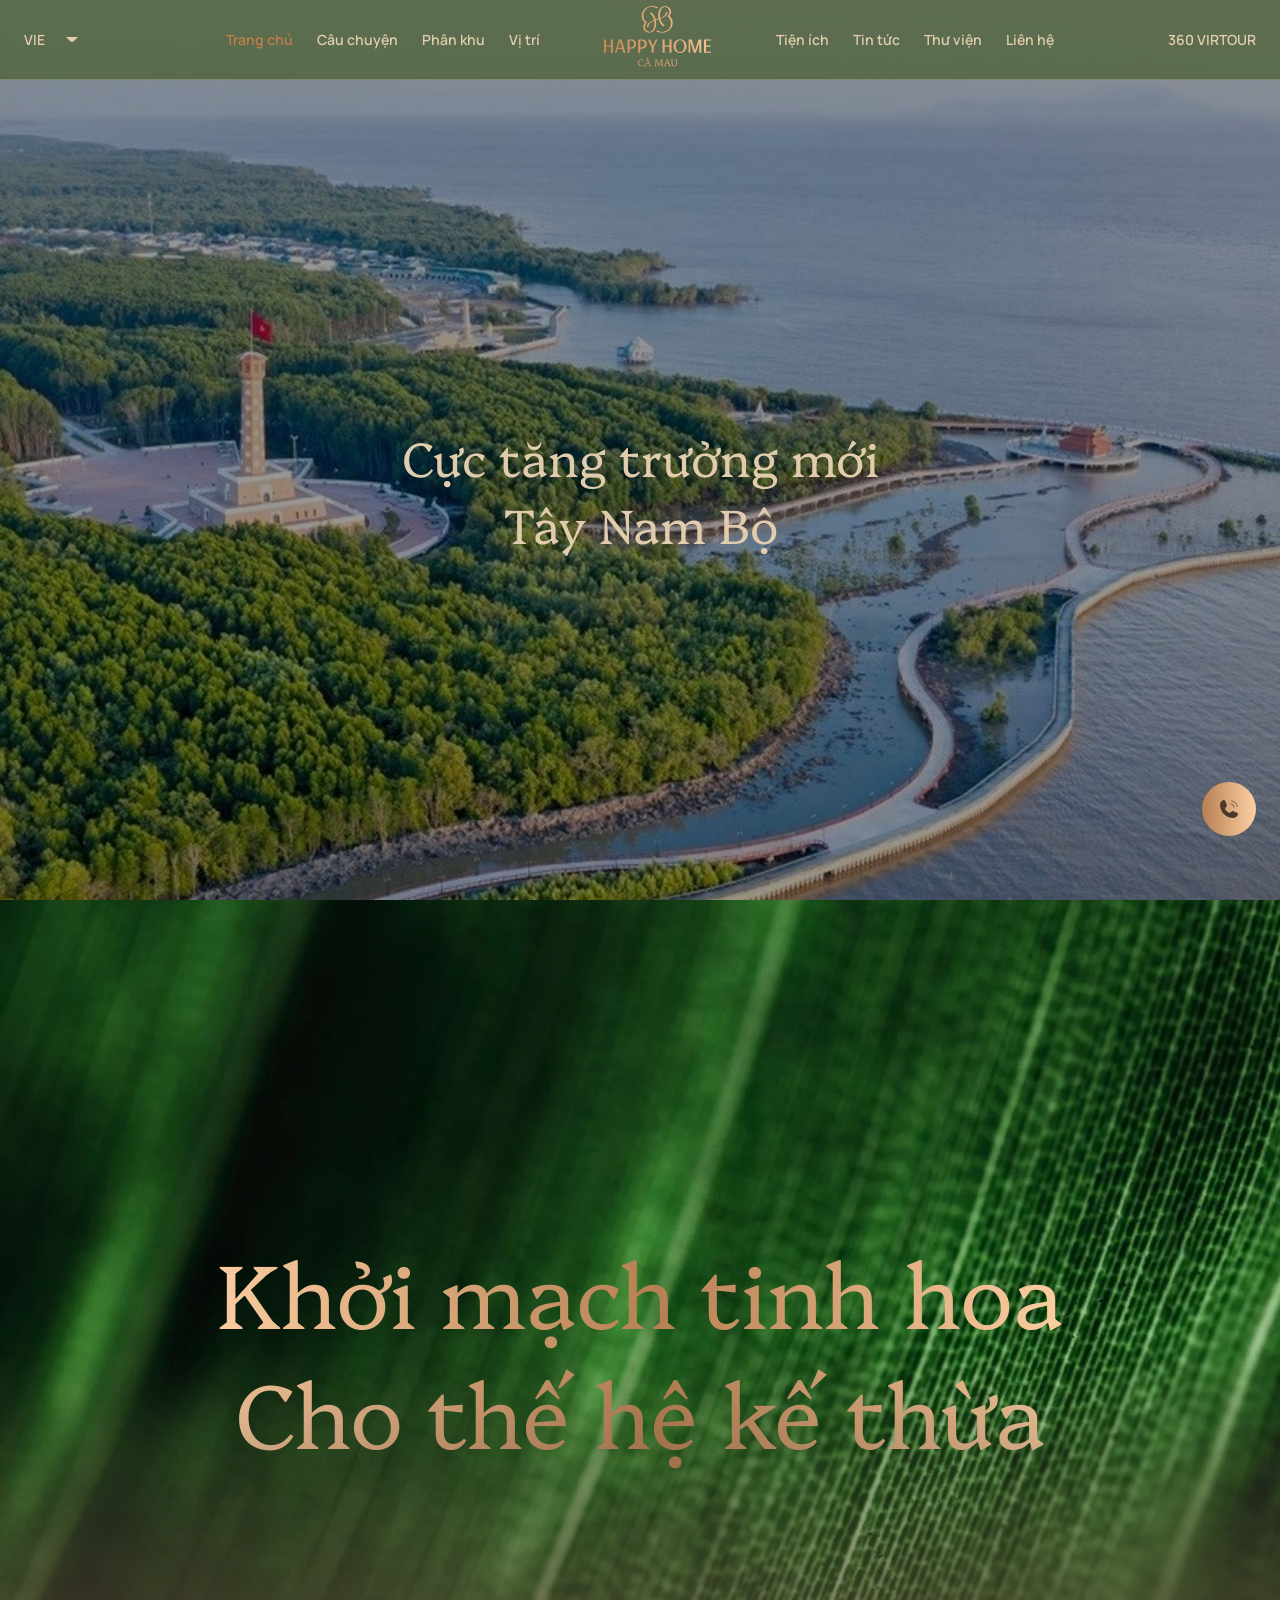
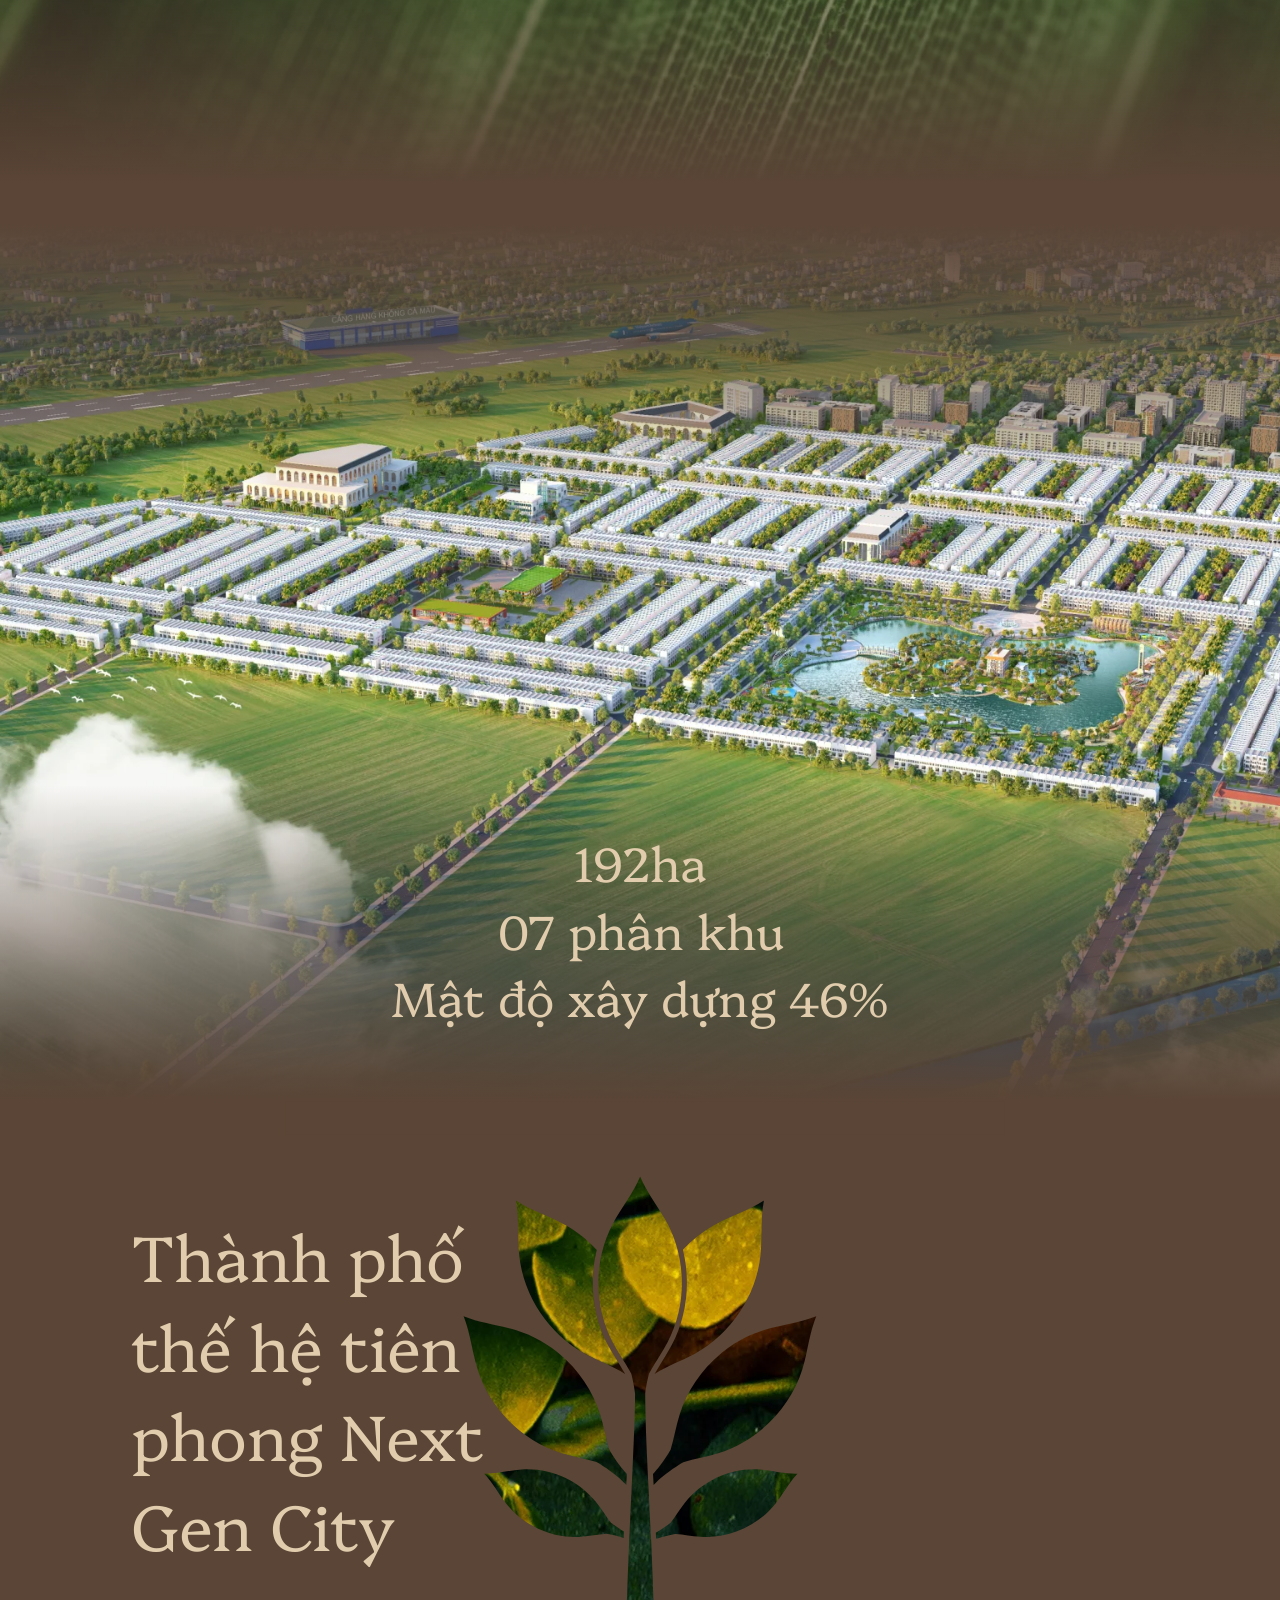
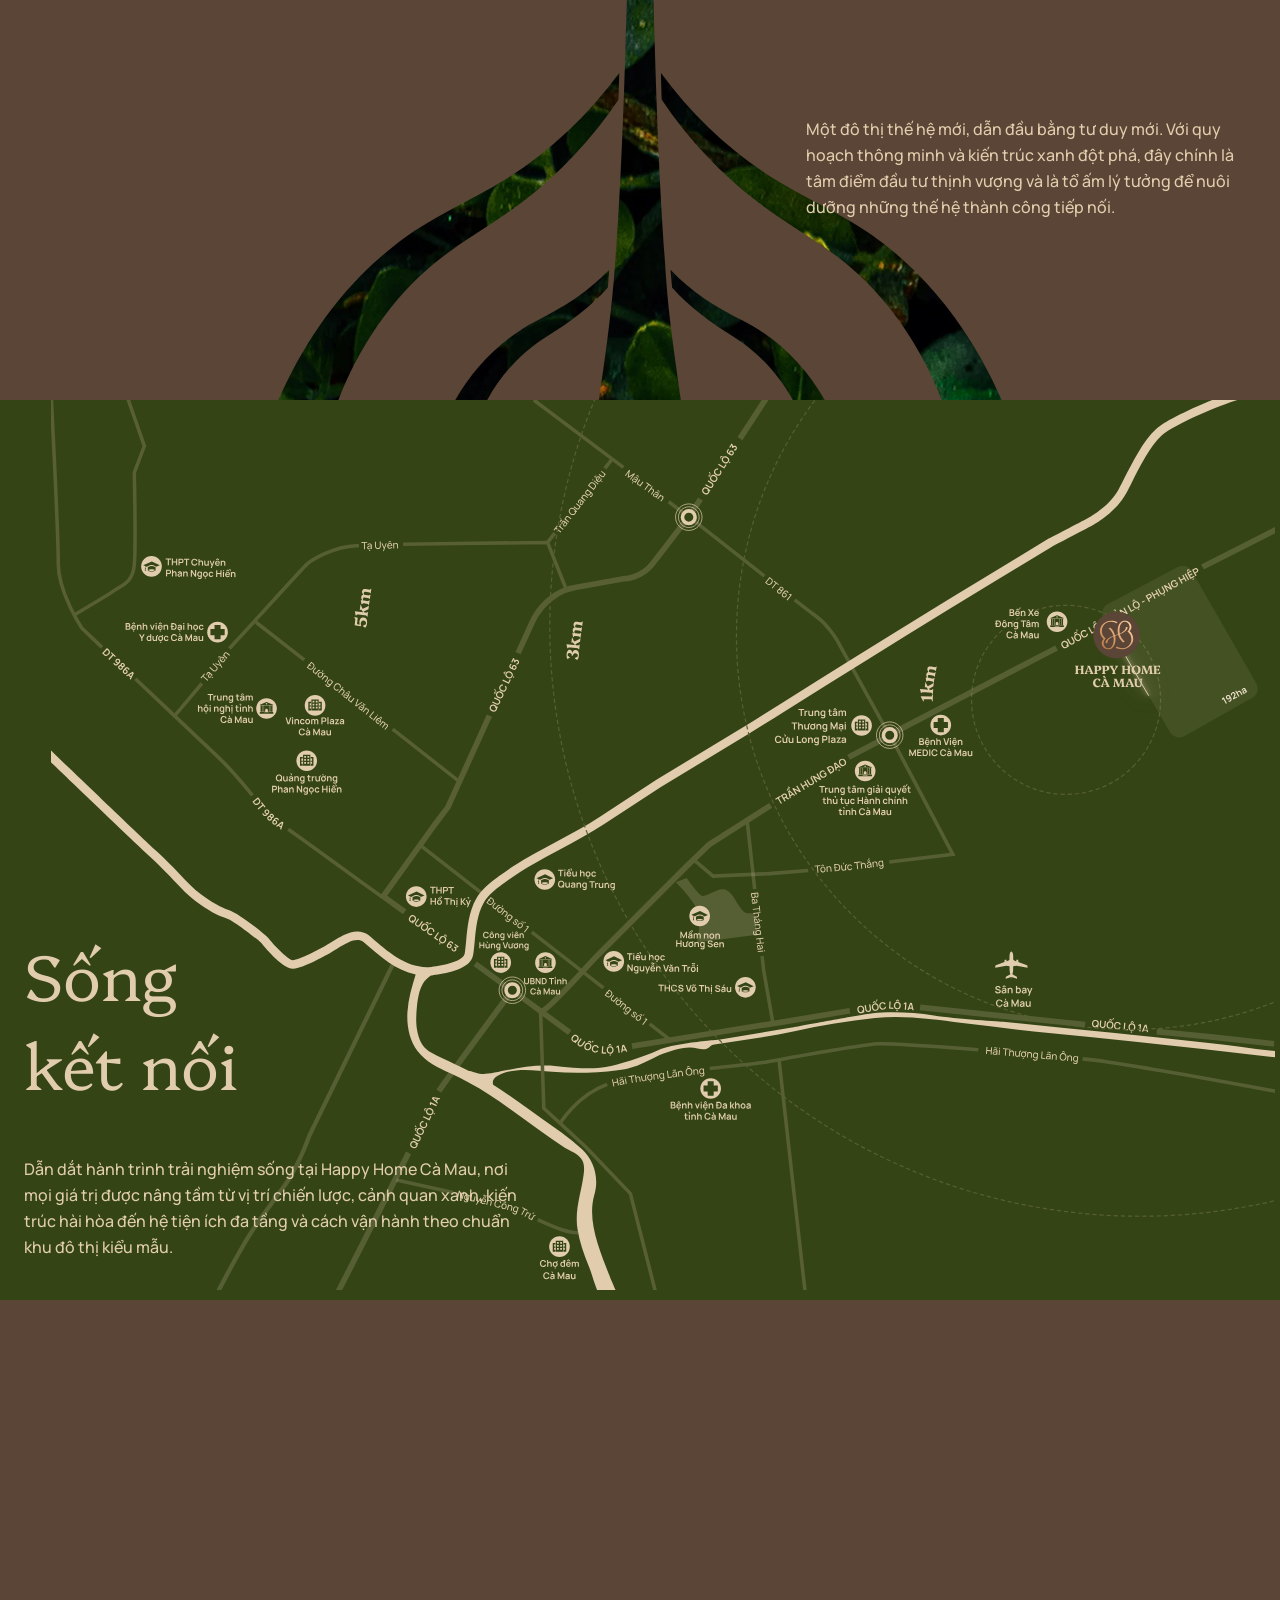
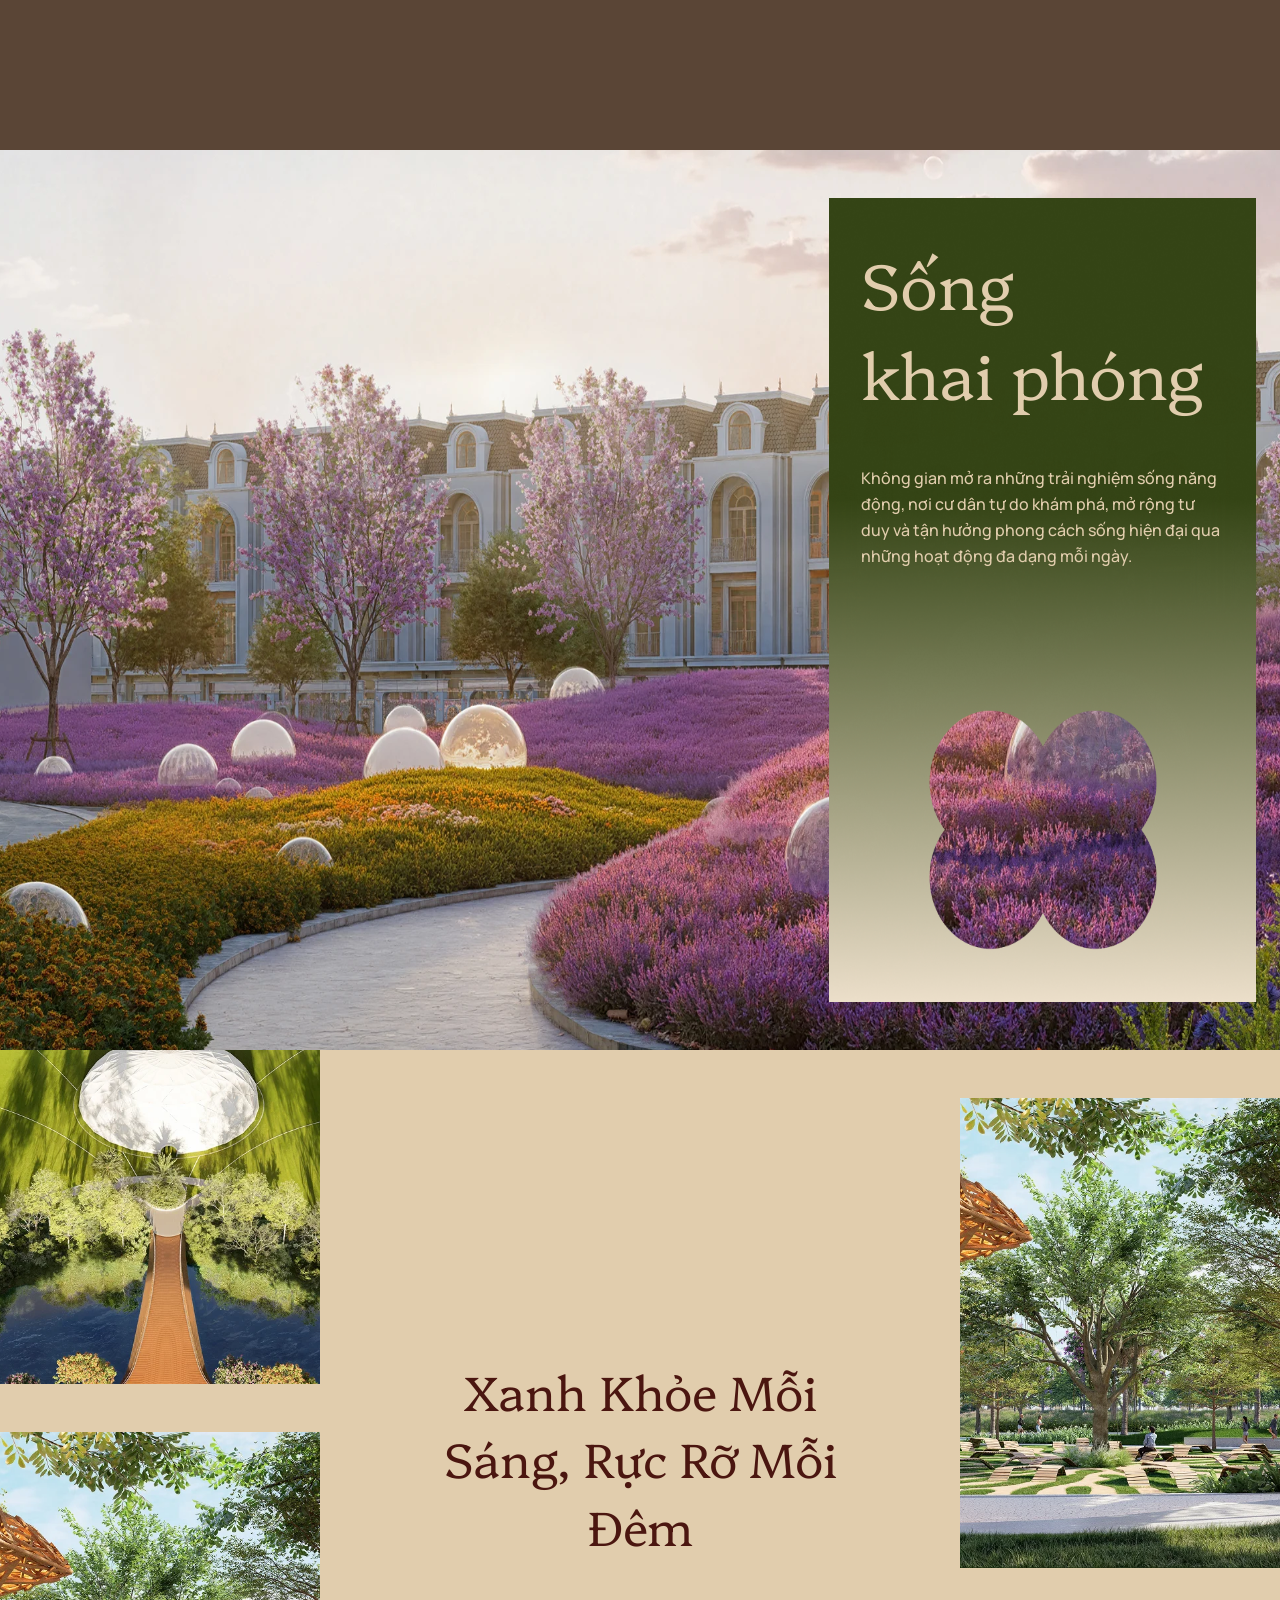
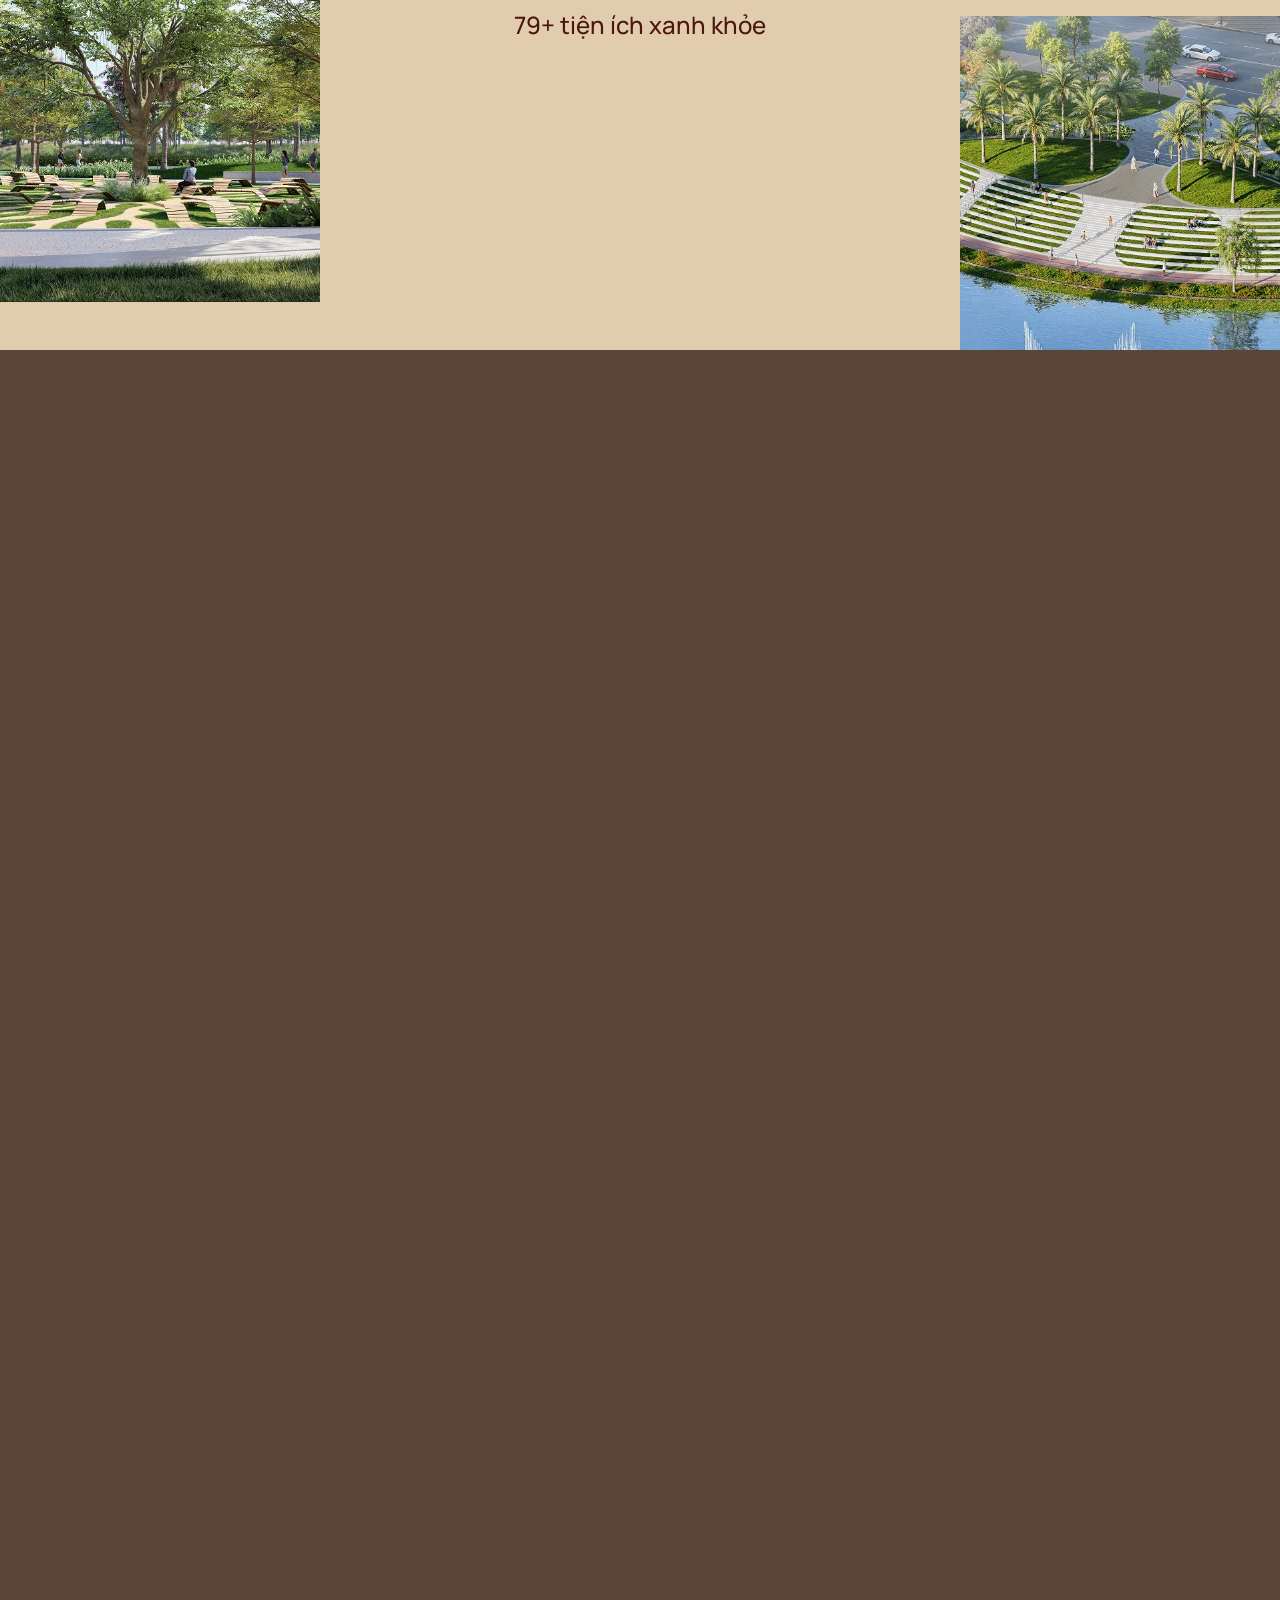
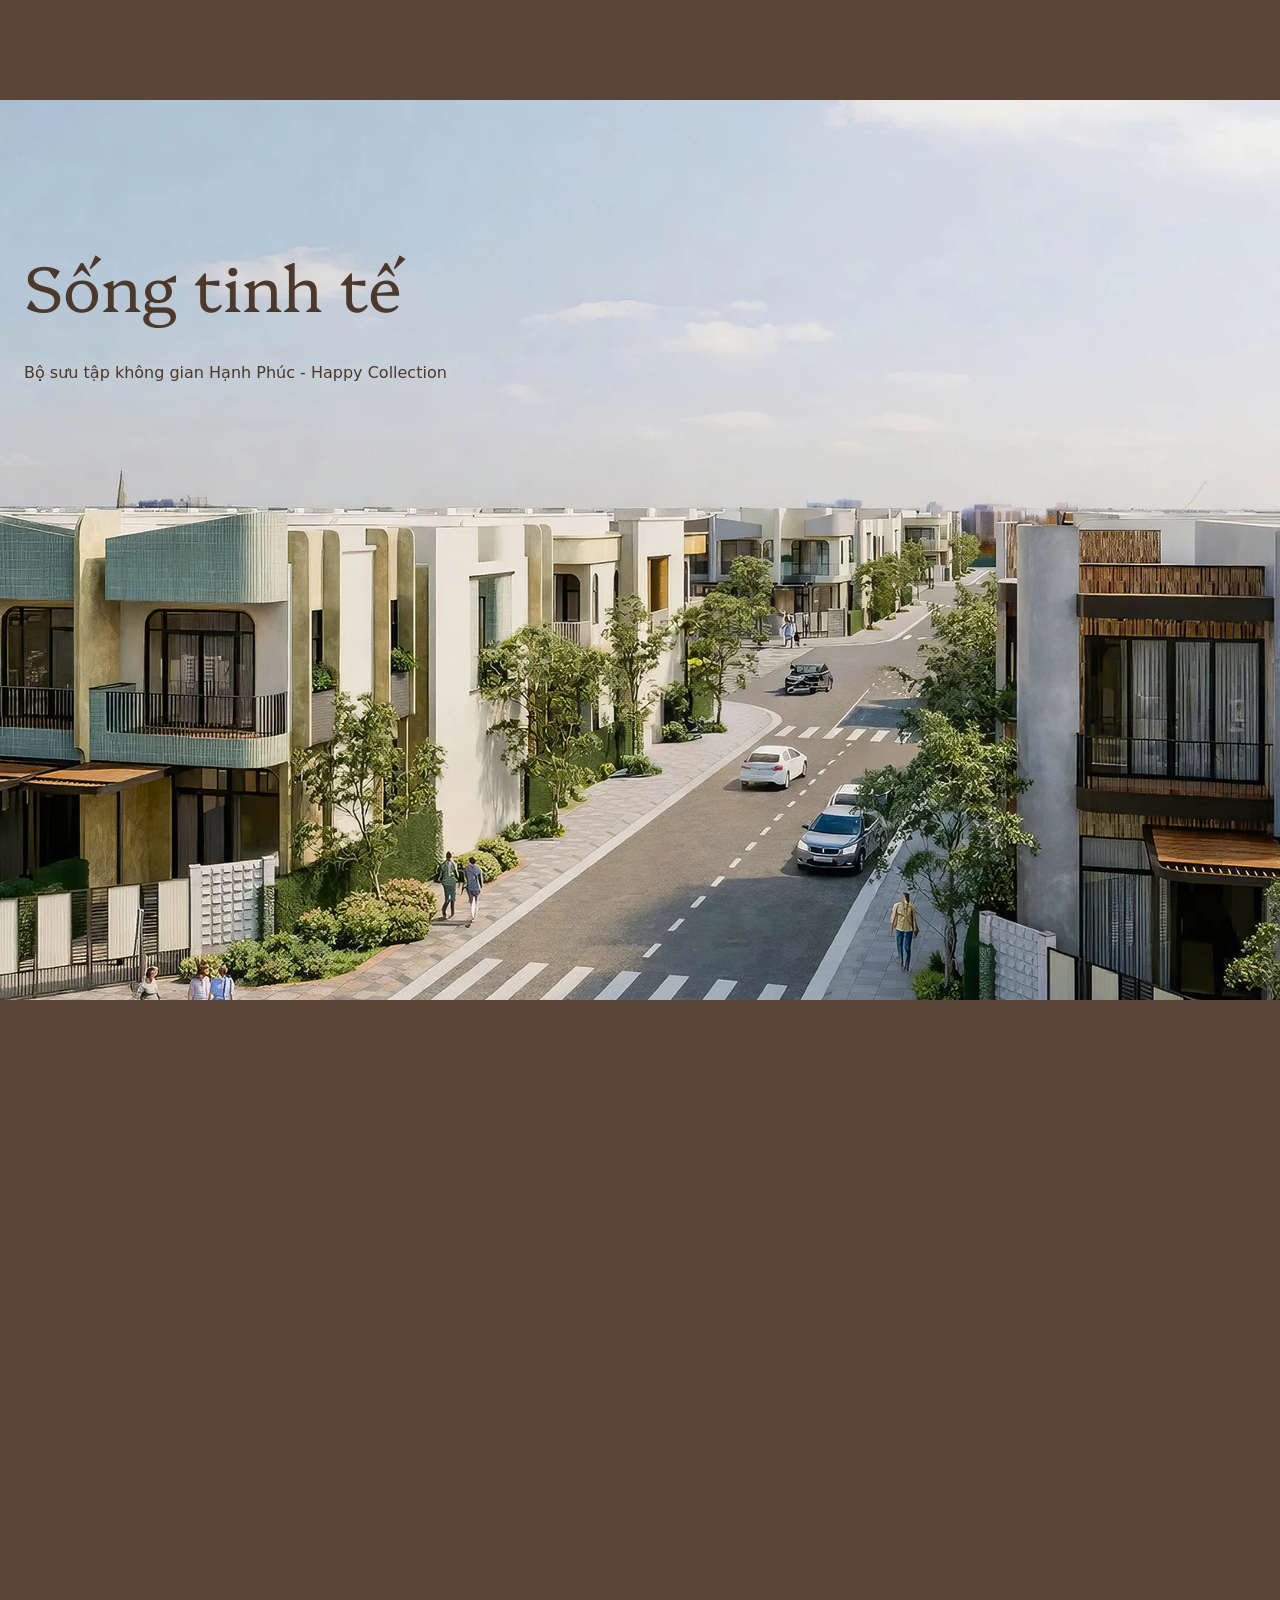
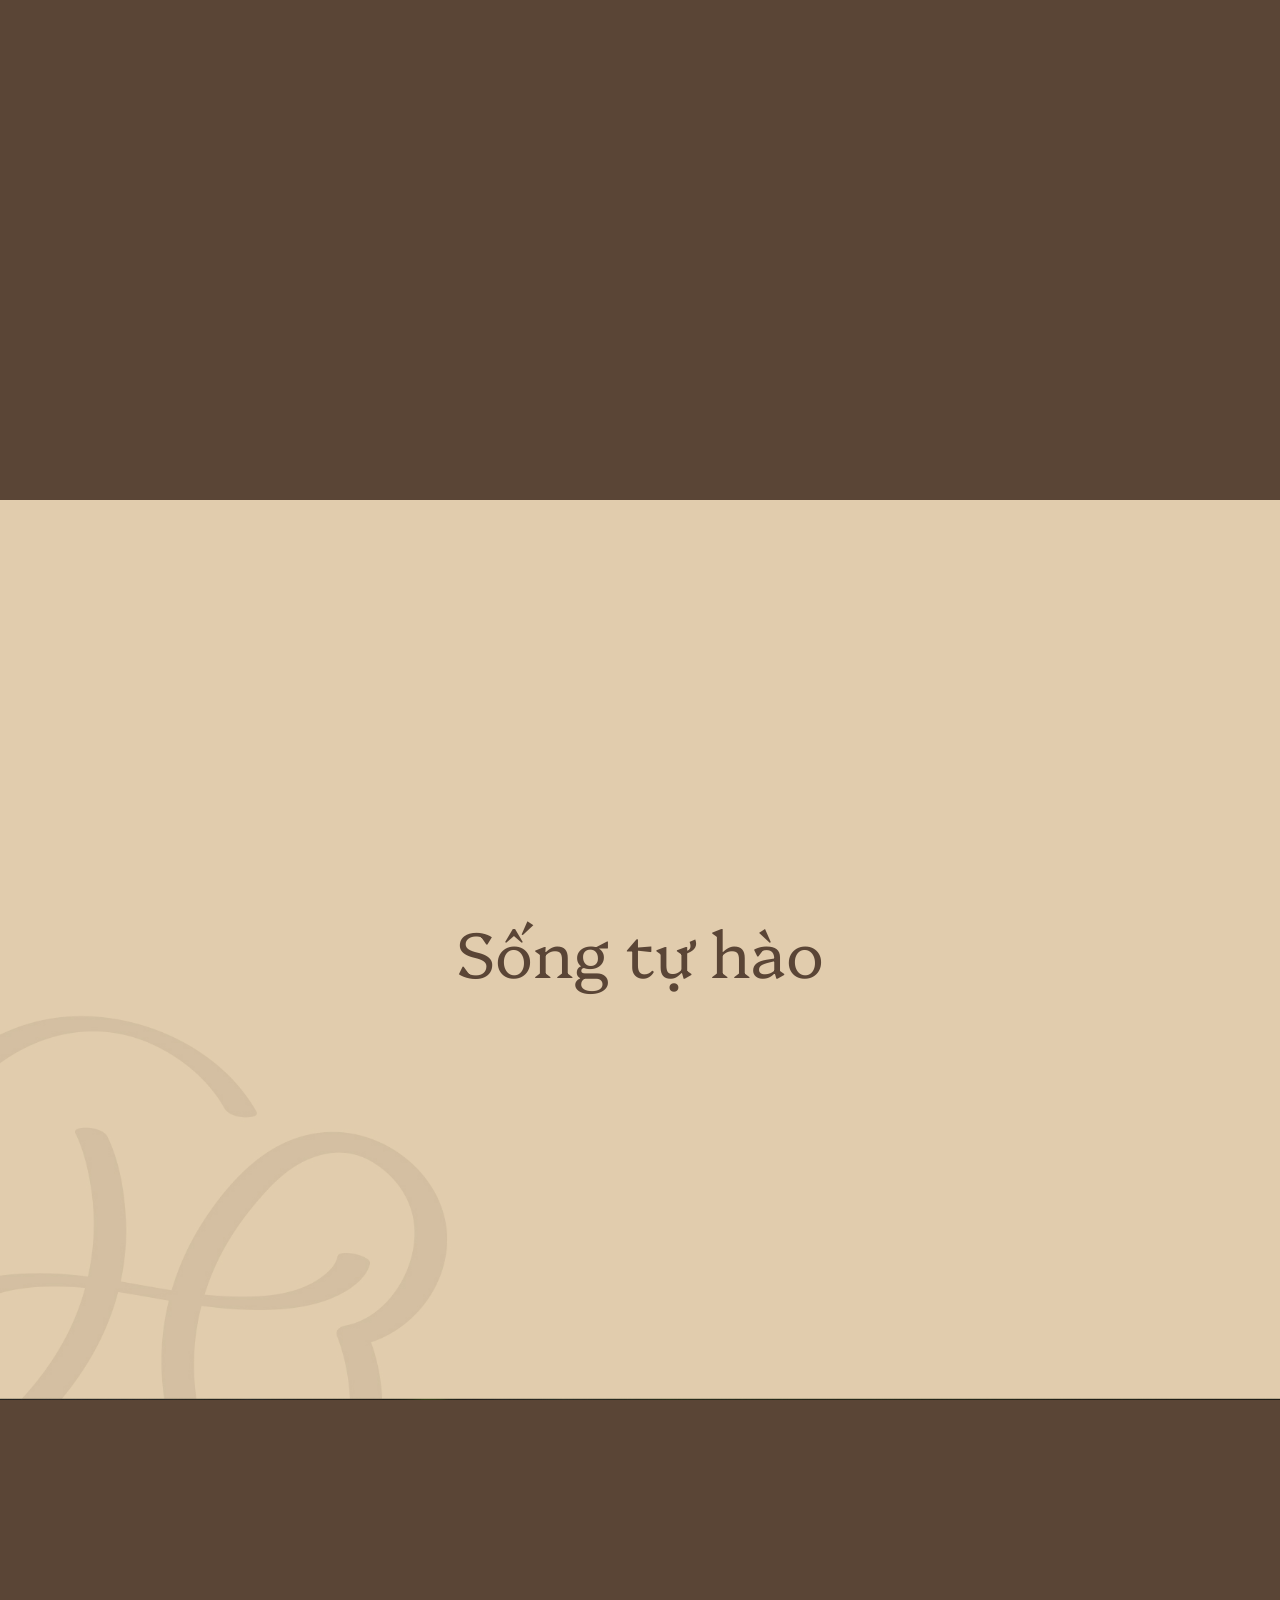
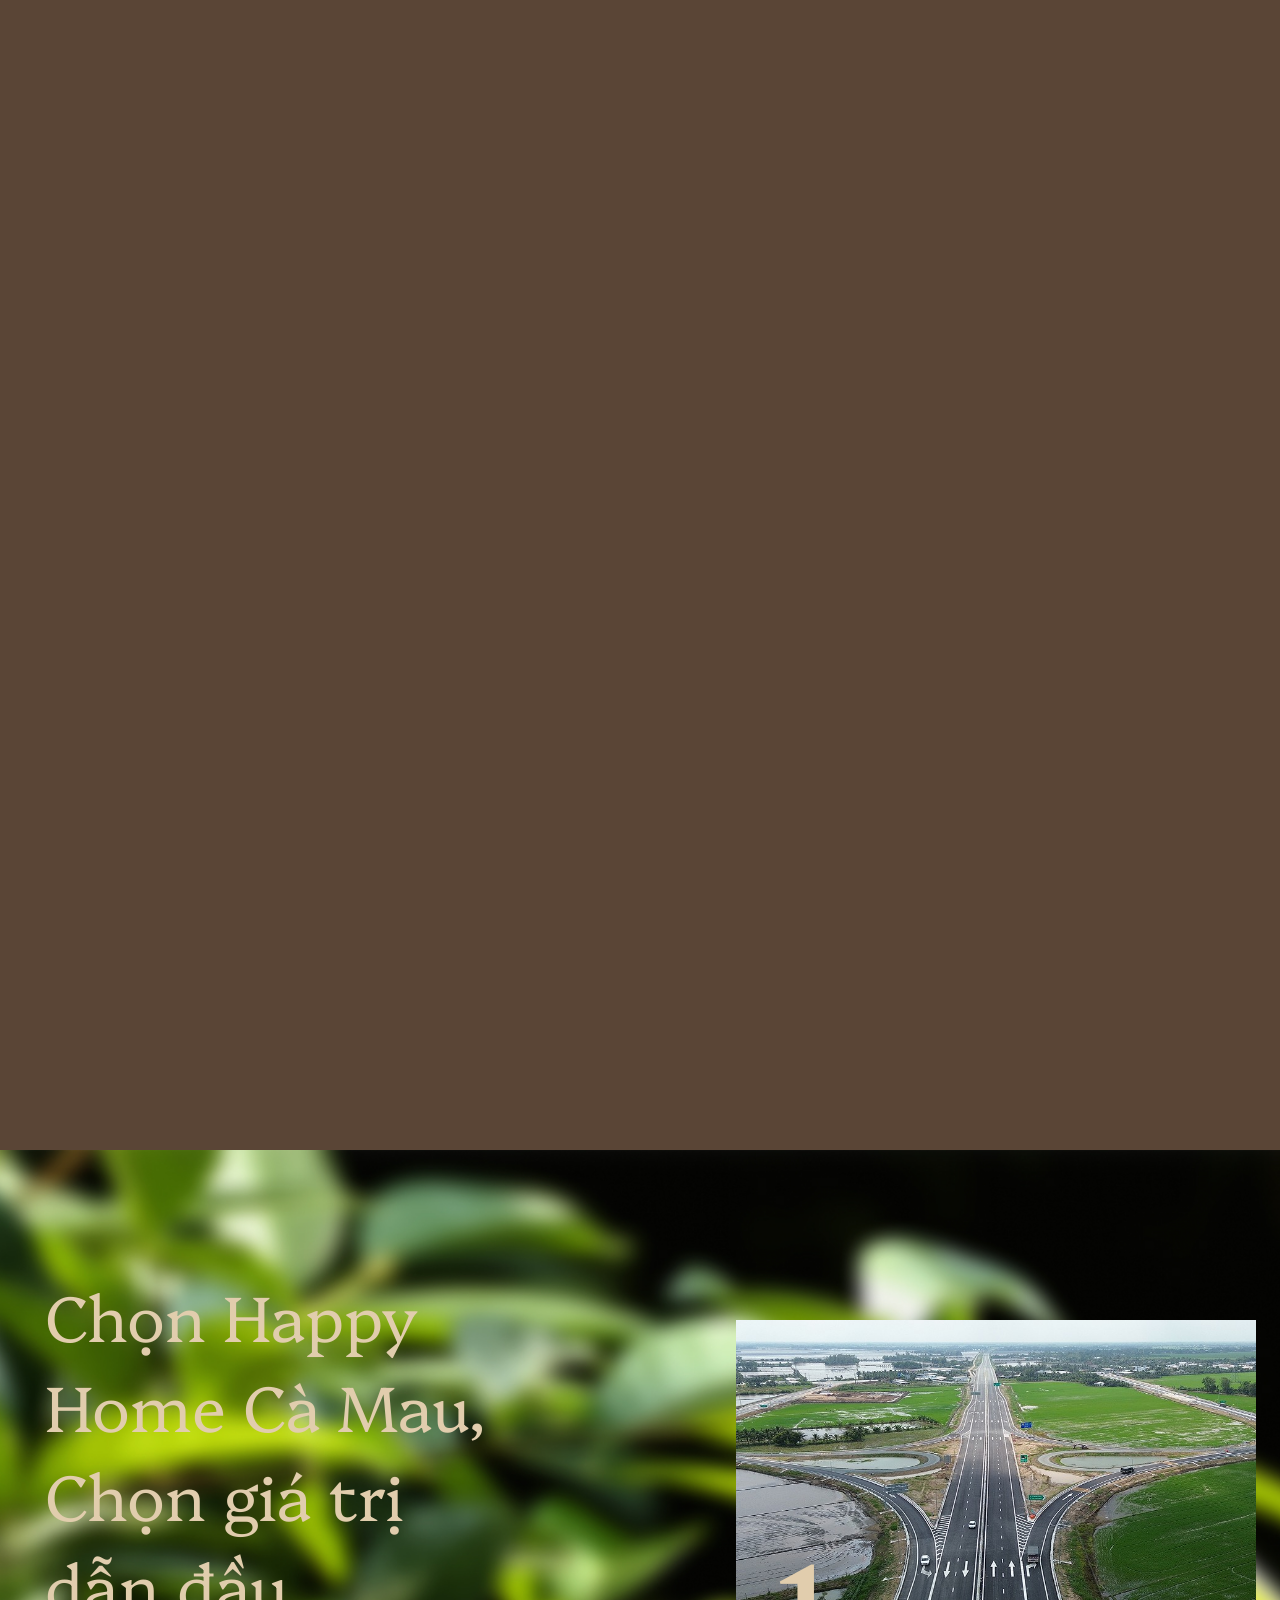
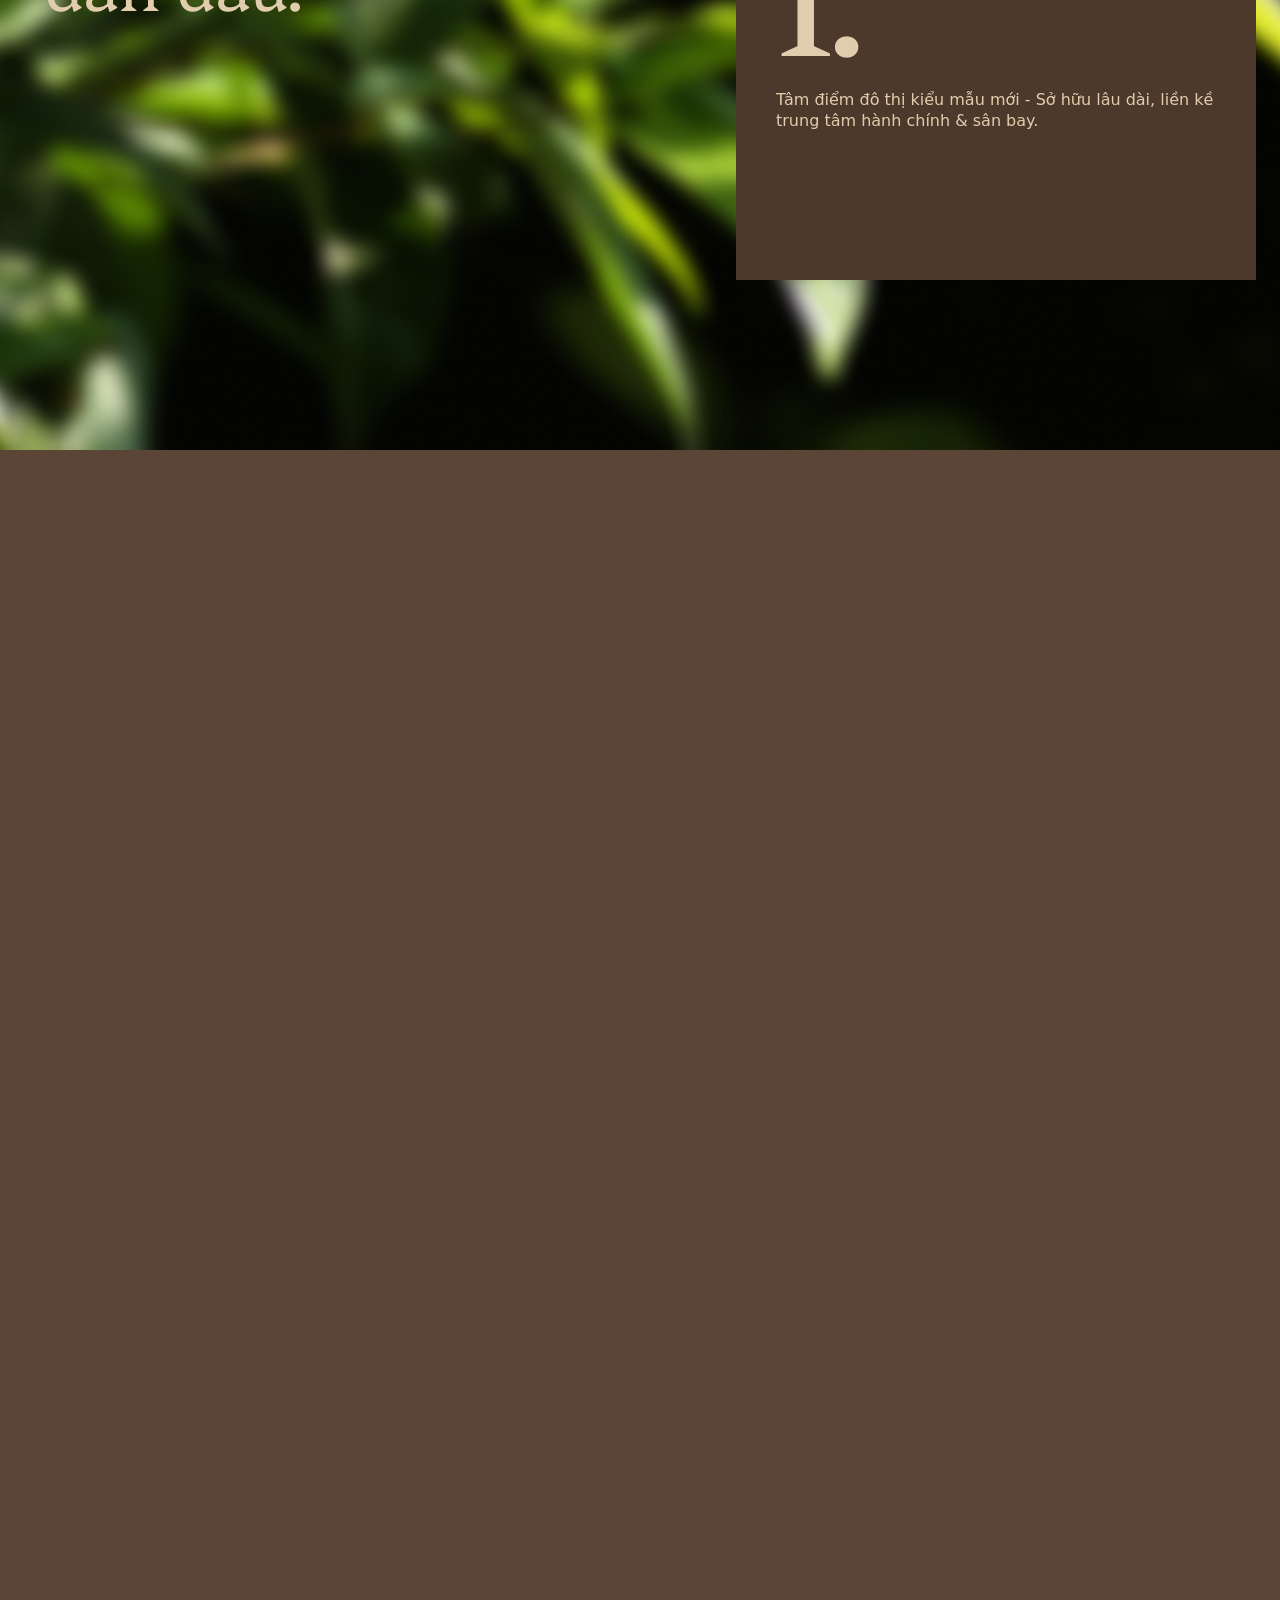
==== commit 934b91b8: "add animation map" ====
--- a/index.html
+++ b/index.html
@@ -89,6 +89,9 @@
   <header id="header"></header>
   <!-- end header -->
   <main>
+
+
+
     <section class="hero">
       <div class="container-fluid p-0 hero-wrapper h-100">
         <div class="hero-image">
@@ -167,7 +170,8 @@
                   fill="#E1CDAD" />
                 <path class="field-dat-runner"
                   d="M815.614 226.468L882.032 340.365C884.925 345.325 891.273 347.052 896.279 344.228L964.424 305.815C969.511 302.944 971.285 296.48 968.379 291.427L903.805 179.035C900.981 174.134 894.797 172.337 889.791 174.975L819.803 211.882C814.517 214.671 812.615 221.311 815.625 226.48L815.614 226.468Z"
-                  fill="none" stroke="#e1cdad" stroke-width="1" stroke-linecap="round" />
+                  fill="none" stroke="#e1cdad" stroke-width="1" stroke-linecap="round" filter="url(#neon-glow)" />
+
                 <path
                   d="M828.589 266.281C841.465 266.281 851.903 255.843 851.903 242.967C851.903 230.091 841.465 219.653 828.589 219.653C815.713 219.653 805.275 230.091 805.275 242.967C805.275 255.843 815.713 266.281 828.589 266.281Z"
                   fill="#5A4537" />
@@ -188,6 +192,17 @@
                   fill="#ECDFCA" />
               </g>
               <defs>
+                <filter id="neon-glow" x="-50%" y="-50%" width="200%" height="200%">
+                  <feGaussianBlur in="SourceGraphic" stdDeviation="2" result="blur1" />
+                  <feGaussianBlur in="SourceGraphic" stdDeviation="6" result="blur2" />
+                  <feGaussianBlur in="SourceGraphic" stdDeviation="12" result="blur3" />
+                  <feMerge>
+                    <feMergeNode in="blur3" />
+                    <feMergeNode in="blur2" />
+                    <feMergeNode in="blur1" />
+                    <feMergeNode in="SourceGraphic" />
+                  </feMerge>
+                </filter>
                 <linearGradient id="paint0_linear_995_1025" x1="840.472" y1="229.418" x2="817.075" y2="256.181"
                   gradientUnits="userSpaceOnUse">
                   <stop stop-color="#FDCD9F" />
@@ -468,75 +483,84 @@
         <div class="reveal-image">
           <div class="reveal-image-list">
             <div class="reveal-image-item" style="--bg-card: #4c392b">
-              <div class="image">
-                <img src="./assets/images/draf/reveal-1.jpg" loading="lazy" alt="" />
-              </div>
-
-              <div class="content">
-                <div class="number">1.</div>
-                <div class="desc">
-                  Tâm điểm đô thị kiểu mẫu mới - Sở hữu lâu dài, liền kề trung
-                  tâm hành chính & sân bay.
+              <img src="./assets/images/draf/bg-reveal-1.jpg" loading="lazy" alt="">
+              <div class="card-item">
+                <div class="image">
+                  <img src="./assets/images/draf/reveal-1.jpg" loading="lazy" alt="" />
+                </div>
+
+                <div class="content">
+                  <div class="number">1.</div>
+                  <div class="desc">
+                    Tâm điểm đô thị kiểu mẫu mới - Sở hữu lâu dài, liền kề trung
+                    tâm hành chính & sân bay.
+                  </div>
                 </div>
               </div>
             </div>
             <div class="reveal-image-item" style="--bg-card: #344415">
-              <div class="image">
-                <img src="./assets/images/draf/reveal-2.jpg" loading="lazy" alt="" />
-              </div>
-              <div class="content">
-                <div class="number">2.</div>
-                <div class="desc">
-                  Hạ tầng giao thông bứt phá – kết nối liên vùng, đón đầu dòng
-                  chảy kinh tế.
+              <img src="./assets/images/draf/bg-reveal-2.jpg" loading="lazy" alt="">
+              <div class="card-item">
+                <div class="image">
+                  <img src="./assets/images/draf/reveal-2.jpg" loading="lazy" alt="" />
+                </div>
+                <div class="content">
+                  <div class="number">2.</div>
+                  <div class="desc">
+                    Hạ tầng giao thông bứt phá – kết nối liên vùng, đón đầu dòng
+                    chảy kinh tế.
+                  </div>
                 </div>
               </div>
             </div>
             <div class="reveal-image-item" style="--bg-card: #4B1610">
-              <div class="image">
-                <img src="./assets/images/draf/reveal-3.jpg" loading="lazy" alt="" />
-              </div>
-
-              <div class="content">
-                <div class="number">3.</div>
-                <div class="desc">
-                  Động lực tăng trưởng mới của Cà Mau – hưởng lợi từ quy hoạch
-                  & định hướng phát triển.
+              <img src="./assets/images/draf/bg-reveal-1.jpg" loading="lazy" alt="">
+              <div class="card-item">
+                <div class="image">
+                  <img src="./assets/images/draf/reveal-3.jpg" loading="lazy" alt="" />
+                </div>
+
+                <div class="content">
+                  <div class="number">3.</div>
+                  <div class="desc">
+                    Động lực tăng trưởng mới của Cà Mau – hưởng lợi từ quy hoạch
+                    & định hướng phát triển.
+                  </div>
                 </div>
               </div>
             </div>
             <div class="reveal-image-item" style="--bg-card: #344415">
-              <div class="image">
-                <img src="./assets/images/draf/reveal-4.jpg" loading="lazy" alt="" />
-              </div>
-
-              <div class="content">
-                <div class="number">4.</div>
-                <div class="desc">
-                  Tâm điểm kinh tế biển & năng lượng – thu hút chuyên gia, gia
-                  tăng giá trị bền vững.
+              <img src="./assets/images/draf/bg-reveal-2.jpg" loading="lazy" alt="">
+              <div class="card-item">
+                <div class="image">
+                  <img src="./assets/images/draf/reveal-4.jpg" loading="lazy" alt="" />
+                </div>
+
+                <div class="content">
+                  <div class="number">4.</div>
+                  <div class="desc">
+                    Tâm điểm kinh tế biển & năng lượng – thu hút chuyên gia, gia
+                    tăng giá trị bền vững.
+                  </div>
                 </div>
               </div>
             </div>
             <div class="reveal-image-item" style="--bg-card: #4c392b">
-              <div class="image">
-                <img src="./assets/images/draf/reveal-5.jpg" loading="lazy" alt="" />
-              </div>
-
-              <div class="content">
-                <div class="number">5.</div>
-                <div class="desc">
-                  Cửa ngõ giao thương quốc tế – đón đầu tiềm năng cảng nước sâu Hòn Khoai.
-                </div>
-              </div>
-            </div>
-          </div>
-        </div>
-        <div class="reveal-bg">
-          <div class="reveal-bg-item">
-            <img src="./assets/images/draf/bg-reveal-1.jpg" loading="lazy" alt="">  
-            </div>
-          
+              <img src="./assets/images/draf/bg-reveal-1.jpg" loading="lazy" alt="">
+              <div class="card-item">
+                <div class="image">
+                  <img src="./assets/images/draf/reveal-5.jpg" loading="lazy" alt="" />
+                </div>
+
+                <div class="content">
+                  <div class="number">5.</div>
+                  <div class="desc">
+                    Cửa ngõ giao thương quốc tế – đón đầu tiềm năng cảng nước sâu Hòn Khoai.
+                  </div>
+                </div>
+              </div>
+            </div>
+          </div>
         </div>
         <div class="circle-gradient" style="opacity: 0;"></div>
       </div>
--- a/assets/main/css/style.min.css
+++ b/assets/main/css/style.min.css
@@ -1 +1 @@
-@charset "UTF-8";:root{--font-heading:"Platypi",sans-serif;--font-body:"Manrope",sans-serif;--color-black:#000000;--color-white:#ffffff;--color-primary:#4b1610;--color-secondary:#344415;--color-third:#5a4536;--color-fourth:#e1cdad;--color-fifth:#c07e4a}.color-black{color:var(--color-black)}.color-white{color:var(--color-white)}.color-primary{color:var(--color-primary)}.color-secondary{color:var(--color-secondary)}.color-third{color:var(--color-third)}.color-fourth{color:var(--color-fourth)}.color-fifth{color:var(--color-fifth)}.limit-width{max-width:1440px;width:100%;margin:0 auto}*,:after,:before{box-sizing:border-box}*{margin:0;padding:0;font:inherit}canvas,img,picture,svg,video{display:block;max-width:100%}input,select,textarea{background-color:transparent;outline:0}button{cursor:pointer;background-color:transparent;outline:0;border:0}[type=button],[type=reset],[type=submit],button{-webkit-appearance:button}[type=button]::-moz-focus-inner,[type=reset]::-moz-focus-inner,[type=submit]::-moz-focus-inner,button::-moz-focus-inner{border-style:none;padding:0}[type=button]:-moz-focusring,[type=reset]:-moz-focusring,[type=submit]:-moz-focusring,button:-moz-focusring{outline:1px solid #000}[type=checkbox],[type=radio]{box-sizing:border-box;padding:0}[type=search]::-webkit-search-decoration{-webkit-appearance:none}button:focus{outline:0}a,a:hover{text-decoration:none;cursor:pointer;outline:0;color:inherit}ol,ul{list-style:none;margin:0;padding:0}h1,h2,h3,h4,h5,h6,p{margin:0;padding:0;overflow-wrap:break-word}body{width:100%;min-height:100vh;text-rendering:optimizeLegibility!important;-webkit-font-smoothing:auto!important;-moz-osx-font-smoothing:grayscale!important;background-color:var(--color-third)}.txt-gradient .line{background:linear-gradient(270deg,#fdd0a4 0,#b78053 26.44%,#fdd0a4 50.96%,#b78053 74.04%,#fdd0a4 100%);background-size:200% auto;-webkit-background-clip:text;-webkit-text-fill-color:transparent;background-clip:text;color:transparent;-webkit-text-fill-color:transparent;animation:shine 5s linear infinite}@keyframes shine{to{background-position:200% center}}main{position:relative;z-index:2}#header{position:fixed;top:0;left:0;right:0;width:100%;z-index:999;transition:background-color .3s ease;background-color:rgba(62,86,32,.6);backdrop-filter:blur(20px);-webkit-backdrop-filter:blur(20px)}#header .header-lang .dropdown-custom{position:relative;cursor:pointer}#header .header-lang .dropdown-custom-btn{display:flex;align-items:center;gap:12px}#header .header-lang .dropdown-custom-btn .value-select span{font-family:var(--font-body);display:inline-block;min-width:30px;font-size:14px;line-height:24px;font-weight:600;color:var(--color-fourth);text-transform:uppercase}#header .header-lang .dropdown-custom-btn .value-select .icon svg path{transition:stroke .3s ease}#header .header-lang .dropdown-custom-menu{position:absolute;top:100%;left:-16px;margin-top:27px;transition:all .3s ease;background-color:var(--color-fourth);padding:16px;display:flex;flex-direction:column;gap:8px;z-index:997;transition:clip-path .3s ease;will-change:clip-path;clip-path:inset(0 0 100% 0)}@media (max-width:991px){#header .header-lang .dropdown-custom-menu{margin-top:22px}}#header .header-lang .dropdown-custom-menu.dropdown--active{clip-path:inset(0 0 0 0)}#header .header-lang .dropdown-custom-item{display:flex;cursor:pointer;gap:8px;align-items:center}#header .header-lang .dropdown-custom-item:hover span{color:var(--color-third)}#header .header-lang .dropdown-custom-item span{font-family:var(--font-body);display:inline-block;min-width:30px;font-size:14px;line-height:24px;font-weight:600;color:var(--color-secondary);text-transform:uppercase}#header .header-container{display:grid;grid-template-columns:1fr auto 1fr;align-items:center;gap:24px;height:80px;padding:0 24px;border-bottom:1px solid rgba(225,205,173,.3)}#header .header-menu{display:flex}#header .header-menu ul{display:flex;align-items:center;gap:24px}#header .header-menu ul li a{font-family:var(--font-body);font-size:14px;line-height:24px;font-weight:600;color:var(--color-fourth);transition:color .3s ease}#header .header-menu ul li a:hover{color:var(--color-fifth)}#header .header-menu ul li a.active{color:var(--color-fifth)}#header .header-main{gap:64px}#header .header-logo .logo{width:auto;height:61px}#header .header-vr .cta-vr{font-family:var(--font-body);font-size:14px;line-height:24px;color:var(--color-fourth);font-weight:600;transition:color .3s ease}#header .header-vr .cta-vr:hover{color:var(--color-fifth)}.footer{color:var(--color-fourth);overflow:hidden;background-color:#4c392b;position:relative}.footer-top{position:relative;z-index:2}@media (max-width:991px){.footer-top{gap:40px}}.footer-pattern{position:absolute;z-index:1;bottom:0;right:0;width:500px;height:400px;background:url(../../images/pattern-footer.png) no-repeat right bottom;background-size:cover}.footer-main{padding:100px 24px;position:relative;overflow:hidden}@media (max-width:991px){.footer-main{padding:48px 24px 24px}}@media (max-width:480px){.footer-main{background-position:center;background-image:url(../../images/bg-footer-mobile.jpg)}}.footer-main .column-title{font-size:13px;line-height:20px;font-weight:300;font-family:var(--font-heading);margin-bottom:20px}.footer-menu .menu>ul{display:flex;align-items:flex-start;column-gap:110px}@media (max-width:1400px){.footer-menu .menu>ul{column-gap:64px}}.footer-menu .menu>ul .menu-item-has-children>a{font-size:13px;line-height:20px;font-weight:300;font-family:var(--font-heading);display:block;margin-bottom:20px;transition:unset;pointer-events:none}.footer-menu .menu a{transition:all .4s ease}.footer-menu .menu a:hover{color:var(--color-primary-3)}.footer-menu .menu .sub-menu{display:grid;grid-template-columns:repeat(2,1fr);gap:8px 100px}.footer-address{padding-right:40px}@media (max-width:991px){.footer-address{padding-right:0}}.footer-address li:not(:first-child){margin-top:8px}.footer-address li{display:flex;align-items:flex-start;gap:12px}.footer-address li a{transition:all .4s ease}.footer-address li a:hover{color:var(--color-primary-3)}.footer-address li .icon{width:24px;height:24px;min-width:24px;transform:translateY(2px)}.footer .form{display:flex;align-items:center;width:100%}.footer .form .field-item{width:100%;position:relative}.footer .form .field-item.error input{border-color:red}.footer .form .field-item input{height:40px;width:100%;border:none;border-bottom:1px solid rgba(255,255,255,.2);padding-bottom:4px;color:var(--color-white);border-radius:unset}.footer .form .field-item input:focus-visible+label,.footer .form .field-item input:not(:placeholder-shown)+label{transform:translateY(-100%);font-size:10px;line-height:14px}.footer .form .field-item label{position:absolute;left:0;pointer-events:none;transition:all .4s ease}.footer .form button{margin-left:32px;font-size:13px;line-height:15px;font-weight:300;font-family:var(--font-heading);color:var(--color-fourth);text-transform:uppercase;gap:12px;display:flex;align-items:center;width:max-content;min-width:max-content;transition:all .4s ease}.footer .form button.aloading{pointer-events:none}.footer .form button.aloading span{color:transparent}.footer .form button.aloading .icon{opacity:0}.footer .form button .icon{transition:all .4s ease}.footer .form button:hover{color:var(--color-primary-3)}.footer .form button:hover .icon{transform:translateX(5px);color:var(--color-primary-3)}.footer .form-message{color:red;margin-top:8px;font-size:12px;line-height:16px;font-weight:400}.footer-social{margin-top:40px}.footer-social ul{display:flex;align-items:center;gap:24px}.footer-social ul a{transition:all .4s ease}.footer-social ul a:hover{color:var(--color-primary-3)}.footer-term{padding:14px 24px;font-size:12px;line-height:16px;font-weight:500;min-height:44px;border-top:1px solid var(--color-fourth)}@media (max-width:991px){.footer-term{padding:14px 24px;width:100%;gap:12px;justify-content:space-between}}@media (max-width:991px){.footer-term .copyright{width:max-content;flex-shrink:0;flex-wrap:wrap}}@media (max-width:991px){.footer-term__menu{width:max-content;gap:24px;flex-wrap:wrap}}@media (max-width:767px){.footer-term__menu{gap:12px}}.footer-term ul{display:flex;flex-wrap:wrap;align-items:center;gap:24px}@media (max-width:991px){.footer-term ul{gap:12px 24px}}@media (max-width:767px){.footer-term ul li{flex-shrink:0}}.footer-term a{transition:all .4s ease;display:block}.footer-term a:hover{opacity:1}@media (max-width:767px){.footer-term .alpha{flex-shrink:0}}.footer-container{position:fixed;bottom:0;left:0;right:0}.footer-overlay{opacity:0;pointer-events:none;position:unset!important}.hero{width:100%;height:100svh;position:relative;overflow:hidden}.hero::before{content:"";position:absolute;top:0;left:0;width:100%;height:100%;background-color:rgba(0,0,0,.4);z-index:2;pointer-events:none}.hero-wrapper{width:100%;height:100%}.hero-image{width:100%;height:100%}.hero-image img{width:100%;height:100%;object-fit:cover;transform:scale(1.1);transform-origin:center}.hero-content{position:absolute;top:50%;left:50%;transform:translate(-50%,-50%);z-index:4;max-width:550px;padding-top:80px}.hero-content h2{font-family:var(--font-heading);font-size:48px;line-height:1.4;font-weight:300;color:var(--color-fourth);text-align:center;visibility:hidden}.hero-content h2 .line{position:relative;will-change:transform;transform:translateY(100%)}.reveal-animation{position:relative;z-index:1;width:100%;height:100svh;overflow:hidden}.reveal-animation .circle-gradient{top:-50%;position:fixed;z-index:1;opacity:.9;will-change:transform;transform:translateZ(0)}.reveal-animation .reveal-container{display:grid;grid-template-columns:1fr 1fr;position:relative}.reveal-animation .reveal-image{position:relative;z-index:2}.reveal-animation .reveal-image-list{position:relative;width:100%;height:100svh}.reveal-animation .reveal-image-list .reveal-image-item{position:absolute;top:50%;right:24px;transform:translateY(-50%);width:520px;min-height:560px;height:560px;background-color:var(--bg-card);color:var(--color-fourth)}.reveal-animation .reveal-image-list .reveal-image-item .image{width:100%;aspect-ratio:563/303}.reveal-animation .reveal-image-list .reveal-image-item .image img{width:100%;height:100%;object-fit:cover}.reveal-animation .reveal-image-list .reveal-image-item .content{padding:90px 40px 72px;font-size:16px;line-height:130%;font-weight:500;position:relative}.reveal-animation .reveal-image-list .reveal-image-item .number{font-size:130px;line-height:1;font-weight:500;font-family:var(--font-heading);position:absolute;top:0;left:40px;transform:translateY(-50%)}.reveal-animation .reveal-content{display:flex;align-items:start;height:100%;padding-left:45px;padding-top:120px;position:relative;z-index:2}.reveal-animation .reveal-content h2{font-size:64px;line-height:74px;font-weight:300;margin-bottom:24px;color:var(--color-fourth);font-family:var(--font-heading);max-width:480px;line-height:1.4}.reveal-animation .reveal-bg{position:absolute;z-index:1;width:100%;height:100%;top:0;left:0}.reveal-animation .reveal-bg-item{position:absolute;width:100%;height:100%;min-height:100vh;background-size:cover;background-position:center}.reveal-bg-item,.reveal-image-item{will-change:transform;transform:translate3d(0,0,0);backface-visibility:hidden;-webkit-backface-visibility:hidden}.reveal-bg-item img,.reveal-image-item img{width:100%;height:100%;object-fit:cover}.partner{position:relative;z-index:2;height:100svh;margin-bottom:150vh;overflow:hidden}.partner .panel-1{height:100dvh;position:relative;z-index:3}.partner .panel-1 h2{font-size:64px;line-height:74px;color:var(--color-third);font-family:var(--font-heading);font-weight:300;position:absolute;top:50%;left:50%;transform:translate(-50%,-50%)}.partner .panel-1 h2 .line{line-height:1.5}.partner .panel-1 .desc{font-size:48px;line-height:56px;font-weight:300;color:var(--color-fourth);font-family:var(--font-heading);text-align:center;position:absolute;top:50%;left:50%;transform:translate(-50%,-50%);opacity:0}.partner .panel-2{position:absolute;top:0;left:0;width:100%;height:100dvh;z-index:4;overflow:hidden;display:flex;flex-direction:column;gap:100px;justify-content:center;align-items:center;opacity:0;pointer-events:none}.partner .panel-2 .marquee-content{gap:40px}@media (max-width:991px){.partner .panel-2 .marquee-content{gap:16px}}.partner .panel-2 h2{font-size:48px;line-height:56px;font-weight:300;color:var(--color-fourth);font-family:var(--font-heading);text-align:center}.partner .section-bg{position:absolute;top:0;left:0;width:100%;height:100%;z-index:1;background-image:url(../../images/draf/bg-section-partner.jpg);background-size:cover;background-position:left bottom}.partner .section-bg img{width:100%;height:100%;object-fit:cover;opacity:0}.circle-gradient{position:fixed;top:50%;left:50%;transform:translate(-50%,-50%);width:2360px;height:2360px;border-radius:50%;background:radial-gradient(50% 50% at 50% 50%,#3e5620 26%,rgba(62,86,32,0) 100%);filter:blur(20px);opacity:0;z-index:2;pointer-events:none}.marquee-container{margin-bottom:8px;overflow:hidden}.marquee-content{gap:24px;display:flex;flex-wrap:nowrap}.marquee-item{width:350px;height:430px;border:1px solid rgba(225,205,173,.3);position:relative;overflow:hidden}.marquee-item .text{text-align:center}.marquee-item .gallery-img{display:flex;flex-direction:column;justify-content:space-between;align-items:center;padding:100px 80px 50px;font-size:14px;line-height:24px;font-weight:500;color:var(--color-fourth);transition:opacity .4s ease;height:100%}.marquee-item .gallery-img__back{padding:24px;font-size:14px;line-height:24px;font-weight:500;color:var(--color-fourth);opacity:0;position:absolute;inset:0;z-index:2;transition:opacity .4s ease;background-color:rgba(62,86,32,.6);backdrop-filter:blur(20px)}.marquee-item:hover .gallery-img__back{opacity:1}.marquee-item:hover .gallery-img{opacity:0}.intro{position:relative;width:100%;height:100svh;overflow:hidden;z-index:1}.intro-image{width:100%;height:100%}.intro-image img{width:100%;height:100%;object-fit:cover;transform:scale(1.1);transform-origin:center}.intro-gradient{position:absolute;bottom:0;left:0;width:100%;height:200%;background:linear-gradient(180deg,rgba(90,69,54,0) 75%,#5a4536 99%);z-index:6;pointer-events:none}.intro-content{position:absolute;top:50%;left:50%;transform:translate(-50%,-50%);z-index:4;max-width:900px;width:100%}.intro-content h2{font-size:90px;line-height:120px;font-family:var(--font-heading);font-weight:300;text-align:center}.intro-content h2 .line{position:relative;will-change:transform;transform:translateY(100%)}.scale{position:relative;width:100%;height:100svh;overflow:hidden;z-index:2}.scale::before{content:"";position:absolute;top:0;left:0;width:100%;height:100%;background:linear-gradient(180deg,#5a4536 2.67%,rgba(90,69,54,0) 31.19%);z-index:2;pointer-events:none}.scale::after{content:"";position:absolute;bottom:0;left:0;width:100%;height:35%;background:linear-gradient(180deg,rgba(90,69,54,0) 0,#5a4536 100%);z-index:2;pointer-events:none}.scale-image{width:100%;height:100%}.scale-image img{width:100%;height:100%;object-fit:cover;transform:scale(1.1);transform-origin:center;object-position:top}.scale-content{position:absolute;bottom:70px;left:50%;transform:translateX(-50%);z-index:5}.scale-content ul{display:flex;flex-direction:column;align-items:center}.scale-content ul li p{font-family:var(--font-heading);font-size:48px;line-height:1.4;color:var(--color-fourth);font-weight:300}.scale-content ul li p .line{position:relative;will-change:transform;transform:translateY(100%)}.city{position:relative;z-index:3;background-color:var(--color-third);height:100svh;overflow:hidden}.city-image{width:100%;height:100%;position:relative}.city-image::before{content:"";position:absolute;top:0;left:0;width:100%;height:100%;background-image:url(../../images/icons/mask.svg);background-size:cover;background-position:center center;pointer-events:none}.city-image img{width:100%;height:100%;object-fit:cover}.city-description,.city-heading{position:absolute;z-index:5}.city-heading{left:calc(8.3333333333% + 24px);top:110px;max-width:450px;width:100%}.city-heading h2{font-size:64px;line-height:1.4;font-family:var(--font-heading);font-weight:300;text-align:left;color:var(--color-fourth)}.city-heading h2 .line{position:relative;will-change:transform;transform:translateY(100%)}.city-description{right:24px;bottom:180px;max-width:450px;width:100%}.city-description p{font-size:16px;line-height:26px;font-weight:500;font-family:var(--font-body);color:var(--color-fourth)}.city-overlay{position:absolute;top:0;left:0;width:100%;height:100%;background-color:var(--color-third);z-index:3}.map{position:relative;width:100%;height:100svh;overflow:hidden;background-color:var(--color-secondary);z-index:2;margin-bottom:50vh}.map-img{position:relative;height:100%;perspective:1200px}.map-img img{position:absolute;width:100%;height:100%;top:0;left:0;object-fit:contain;object-position:center right;pointer-events:none}.map-img img.map-river{left:auto;right:0;transform-origin:center center}@media (min-width:1536px){.map-img img.map-river{right:-10px}}.map-img .map-river{position:absolute;width:100%;height:100%;left:auto;top:-8px;right:-8px;transform-origin:center center;object-fit:contain;object-position:center right;pointer-events:none;display:flex;justify-content:flex-end}.map-content{position:absolute;z-index:3;bottom:40px;left:24px}.map-content h2{font-size:64px;line-height:1.4;font-family:var(--font-heading);font-weight:300;text-align:left;color:var(--color-fourth);margin-bottom:48px}.map-content h2 .line{position:relative;will-change:transform;transform:translateY(100%)}.map-content p{font-size:16px;line-height:26px;font-weight:500;font-family:var(--font-body);color:var(--color-fourth);max-width:500px}.field-dat{transition:fill .3s ease}.view{position:relative;z-index:3;background-color:var(--color-third);height:100svh;overflow:hidden}.view-image{width:100%;height:100svh;background-size:110%;background-position:center}.view-content-box{position:absolute;right:24px;top:48px;bottom:48px;z-index:4;height:calc(100svh - 96px);background-image:url(../../images/icons/pattern-view.png);background-size:100% 100%;background-position:center center;pointer-events:none;max-width:33.3333333333%;width:100%}.view-content{padding:40px 32px}.view-content h2{font-size:64px;line-height:1.4;font-family:var(--font-heading);font-weight:300;text-align:left;color:var(--color-fourth);margin-bottom:48px}.view-content h2 .line{position:relative;will-change:transform;transform:translateY(100%)}.view-content p{font-size:16px;line-height:26px;font-weight:500;font-family:var(--font-body);color:var(--color-fourth)}.direction-cols{position:relative;width:100%;height:100svh;background-color:var(--color-fourth);overflow:hidden;z-index:2;margin-bottom:150vh}.direction-cols .direction-inner{display:grid;grid-template-columns:1fr 2fr 1fr}.direction-cols .direction-list-image{display:flex;flex-direction:column;align-items:center;gap:48px;width:100%}.direction-cols .direction-image-item{width:100%;height:470px;overflow:hidden}.direction-cols .direction-image-item img{width:100%;height:100%;object-fit:cover}.direction-cols .direction-col{height:100%;overflow:hidden;display:flex;justify-content:center;position:relative}.direction-cols .direction-col:first-child{display:flex;align-items:flex-end;padding-bottom:48px}.direction-cols .direction-col:last-child{padding-top:48px;display:flex;align-items:flex-start}.direction-cols .direction-col.change-content{position:relative;display:flex;justify-content:center;align-items:center}.direction-cols .direction-col.change-content .change-content-item{width:100%;height:400px;background-color:var(--color-fourth);position:absolute;display:flex;justify-content:center;align-items:center;flex-direction:column;padding-left:calc(8.3333333333% + 48px);padding-right:calc(8.3333333333% + 48px);text-align:center}.direction-cols .direction-col.change-content .change-content-item.el-start-txt h2{line-height:1.4}.direction-cols .direction-col.change-content .change-content-item.el-start-txt h2 .line{position:relative;will-change:transform;transform:translateY(100%)}.direction-cols .direction-col.change-content .change-content-item h2{font-family:var(--font-heading);font-size:48px;line-height:56px;font-weight:300;text-align:center;margin-bottom:48px;color:var(--color-primary)}.direction-cols .direction-col.change-content .change-content-item h6{font-family:var(--font-body);font-size:24px;line-height:36px;font-weight:500;color:var(--color-primary)}.direction-cols .direction-col.change-content .change-content-item p{font-family:var(--font-body);font-size:16px;line-height:26px;font-weight:500;color:var(--color-primary);margin-bottom:24px}.direction-cols .direction-col.change-content .change-content-item p:last-child{margin-bottom:0}.overview{position:relative;z-index:3;background-color:var(--color-secondary);height:100svh;overflow:hidden}.overview-content{position:absolute;z-index:2;top:140px;left:24px}.overview-content h2{font-size:64px;line-height:74px;font-weight:300;font-family:var(--font-heading);color:#4c392b;line-height:1.4}.overview-content .desc{font-size:16px;line-height:26px;font-weight:500;color:#4c392b;margin-top:30px}.overview-image{position:relative;z-index:1}.overview-image-list{position:relative;width:100%;height:100svh}.overview-image-item{will-change:transform;transform:translate3d(0,0,0);backface-visibility:hidden;-webkit-backface-visibility:hidden;position:absolute;width:100%;min-height:100svh;height:100%}.overview-image-item img{width:100%;height:100%;object-fit:cover}#cta{position:fixed;z-index:500;right:24px;bottom:64px;transition:right .5s ease,opacity .3s ease .15s;opacity:1}#cta.run-right{right:-30px;opacity:0}#cta .cta-global{width:54px;height:54px;border-radius:50%;overflow:hidden;position:relative}#cta .cta-global:hover::before{opacity:0}#cta .cta-global:hover::after{opacity:1}#cta .cta-global::before{content:"";position:absolute;top:0;left:0;width:100%;height:100%;background:linear-gradient(270deg,#fdd0a4 0,#b78053 100%);z-index:2;transition:opacity .3s ease}#cta .cta-global::after{content:"";position:absolute;top:0;left:0;width:100%;height:100%;background:linear-gradient(270deg,#b78053 0,#fdd0a4 100%);z-index:2;transition:opacity .3s ease;opacity:0}#cta .cta-global a{width:100%;height:100%;position:relative;z-index:4;display:flex;justify-content:center;align-items:center}+@charset "UTF-8";:root{--font-heading:"Platypi",sans-serif;--font-body:"Manrope",sans-serif;--color-black:#000000;--color-white:#ffffff;--color-primary:#4b1610;--color-secondary:#344415;--color-third:#5a4536;--color-fourth:#e1cdad;--color-fifth:#c07e4a}.color-black{color:var(--color-black)}.color-white{color:var(--color-white)}.color-primary{color:var(--color-primary)}.color-secondary{color:var(--color-secondary)}.color-third{color:var(--color-third)}.color-fourth{color:var(--color-fourth)}.color-fifth{color:var(--color-fifth)}.limit-width{max-width:1440px;width:100%;margin:0 auto}*,:after,:before{box-sizing:border-box}*{margin:0;padding:0;font:inherit}canvas,img,picture,svg,video{display:block;max-width:100%}input,select,textarea{background-color:transparent;outline:0}button{cursor:pointer;background-color:transparent;outline:0;border:0}[type=button],[type=reset],[type=submit],button{-webkit-appearance:button}[type=button]::-moz-focus-inner,[type=reset]::-moz-focus-inner,[type=submit]::-moz-focus-inner,button::-moz-focus-inner{border-style:none;padding:0}[type=button]:-moz-focusring,[type=reset]:-moz-focusring,[type=submit]:-moz-focusring,button:-moz-focusring{outline:1px solid #000}[type=checkbox],[type=radio]{box-sizing:border-box;padding:0}[type=search]::-webkit-search-decoration{-webkit-appearance:none}button:focus{outline:0}a,a:hover{text-decoration:none;cursor:pointer;outline:0;color:inherit}ol,ul{list-style:none;margin:0;padding:0}h1,h2,h3,h4,h5,h6,p{margin:0;padding:0;overflow-wrap:break-word}body{width:100%;min-height:100vh;text-rendering:optimizeLegibility!important;-webkit-font-smoothing:auto!important;-moz-osx-font-smoothing:grayscale!important;background-color:var(--color-third)}.txt-gradient .line{background:linear-gradient(270deg,#fdd0a4 0,#b78053 26.44%,#fdd0a4 50.96%,#b78053 74.04%,#fdd0a4 100%);background-size:200% auto;-webkit-background-clip:text;-webkit-text-fill-color:transparent;background-clip:text;color:transparent;-webkit-text-fill-color:transparent;animation:shine 5s linear infinite}@keyframes shine{to{background-position:200% center}}main{position:relative;z-index:2}#header{position:fixed;top:0;left:0;right:0;width:100%;z-index:999;transition:background-color .3s ease;background-color:rgba(62,86,32,.6);backdrop-filter:blur(20px);-webkit-backdrop-filter:blur(20px)}#header .header-lang .dropdown-custom{position:relative;cursor:pointer}#header .header-lang .dropdown-custom-btn{display:flex;align-items:center;gap:12px}#header .header-lang .dropdown-custom-btn .value-select span{font-family:var(--font-body);display:inline-block;min-width:30px;font-size:14px;line-height:24px;font-weight:600;color:var(--color-fourth);text-transform:uppercase}#header .header-lang .dropdown-custom-btn .value-select .icon svg path{transition:stroke .3s ease}#header .header-lang .dropdown-custom-menu{position:absolute;top:100%;left:-16px;margin-top:27px;transition:all .3s ease;background-color:var(--color-fourth);padding:16px;display:flex;flex-direction:column;gap:8px;z-index:997;transition:clip-path .3s ease;will-change:clip-path;clip-path:inset(0 0 100% 0)}@media (max-width:991px){#header .header-lang .dropdown-custom-menu{margin-top:22px}}#header .header-lang .dropdown-custom-menu.dropdown--active{clip-path:inset(0 0 0 0)}#header .header-lang .dropdown-custom-item{display:flex;cursor:pointer;gap:8px;align-items:center}#header .header-lang .dropdown-custom-item:hover span{color:var(--color-third)}#header .header-lang .dropdown-custom-item span{font-family:var(--font-body);display:inline-block;min-width:30px;font-size:14px;line-height:24px;font-weight:600;color:var(--color-secondary);text-transform:uppercase}#header .header-container{display:grid;grid-template-columns:1fr auto 1fr;align-items:center;gap:24px;height:80px;padding:0 24px;border-bottom:1px solid rgba(225,205,173,.3)}#header .header-menu{display:flex}#header .header-menu ul{display:flex;align-items:center;gap:24px}#header .header-menu ul li a{font-family:var(--font-body);font-size:14px;line-height:24px;font-weight:600;color:var(--color-fourth);transition:color .3s ease}#header .header-menu ul li a:hover{color:var(--color-fifth)}#header .header-menu ul li a.active{color:var(--color-fifth)}#header .header-main{gap:64px}#header .header-logo .logo{width:auto;height:61px}#header .header-vr .cta-vr{font-family:var(--font-body);font-size:14px;line-height:24px;color:var(--color-fourth);font-weight:600;transition:color .3s ease}#header .header-vr .cta-vr:hover{color:var(--color-fifth)}.footer{color:var(--color-fourth);overflow:hidden;background-color:#4c392b;position:relative}.footer-top{position:relative;z-index:2}@media (max-width:991px){.footer-top{gap:40px}}.footer-pattern{position:absolute;z-index:1;bottom:0;right:0;width:500px;height:400px;background:url(../../images/pattern-footer.png) no-repeat right bottom;background-size:cover}.footer-main{padding:100px 24px;position:relative}@media (max-width:991px){.footer-main{padding:48px 24px 24px}}@media (max-width:480px){.footer-main{background-position:center;background-image:url(../../images/bg-footer-mobile.jpg)}}.footer-main .column-title{font-size:13px;line-height:20px;font-weight:300;font-family:var(--font-heading);margin-bottom:20px}.footer-menu .menu>ul{display:flex;align-items:flex-start;column-gap:110px}@media (max-width:1400px){.footer-menu .menu>ul{column-gap:64px}}.footer-menu .menu>ul .menu-item-has-children>a{font-size:13px;line-height:20px;font-weight:300;font-family:var(--font-heading);display:block;margin-bottom:20px;transition:unset;pointer-events:none}.footer-menu .menu a{transition:all .4s ease}.footer-menu .menu a:hover{color:var(--color-primary-3)}.footer-menu .menu .sub-menu{display:grid;grid-template-columns:repeat(2,1fr);gap:8px 100px}.footer-address{padding-right:40px}@media (max-width:991px){.footer-address{padding-right:0}}.footer-address li:not(:first-child){margin-top:8px}.footer-address li{display:flex;align-items:flex-start;gap:12px}.footer-address li a{transition:all .4s ease}.footer-address li a:hover{color:var(--color-primary-3)}.footer-address li .icon{width:24px;height:24px;min-width:24px;transform:translateY(2px)}.footer .form{display:flex;align-items:center;width:100%}.footer .form .field-item{width:100%;position:relative}.footer .form .field-item.error input{border-color:red}.footer .form .field-item input{height:40px;width:100%;border:none;border-bottom:1px solid rgba(255,255,255,.2);padding-bottom:4px;color:var(--color-white);border-radius:unset}.footer .form .field-item input:focus-visible+label,.footer .form .field-item input:not(:placeholder-shown)+label{transform:translateY(-100%);font-size:10px;line-height:14px}.footer .form .field-item label{position:absolute;left:0;pointer-events:none;transition:all .4s ease}.footer .form button{margin-left:32px;font-size:13px;line-height:15px;font-weight:300;font-family:var(--font-heading);color:var(--color-fourth);text-transform:uppercase;gap:12px;display:flex;align-items:center;width:max-content;min-width:max-content;transition:all .4s ease}.footer .form button.aloading{pointer-events:none}.footer .form button.aloading span{color:transparent}.footer .form button.aloading .icon{opacity:0}.footer .form button .icon{transition:all .4s ease}.footer .form button:hover{color:var(--color-primary-3)}.footer .form button:hover .icon{transform:translateX(5px);color:var(--color-primary-3)}.footer .form-message{color:red;margin-top:8px;font-size:12px;line-height:16px;font-weight:400}.footer-social{margin-top:40px}.footer-social ul{display:flex;align-items:center;gap:24px}.footer-social ul a{transition:all .4s ease}.footer-social ul a:hover{color:var(--color-primary-3)}.footer-term{padding:14px 24px;font-size:12px;line-height:16px;font-weight:500;min-height:44px;border-top:1px solid var(--color-fourth)}@media (max-width:991px){.footer-term{padding:14px 24px;width:100%;gap:12px;justify-content:space-between}}@media (max-width:991px){.footer-term .copyright{width:max-content;flex-shrink:0;flex-wrap:wrap}}@media (max-width:991px){.footer-term__menu{width:max-content;gap:24px;flex-wrap:wrap}}@media (max-width:767px){.footer-term__menu{gap:12px}}.footer-term ul{display:flex;flex-wrap:wrap;align-items:center;gap:24px}@media (max-width:991px){.footer-term ul{gap:12px 24px}}@media (max-width:767px){.footer-term ul li{flex-shrink:0}}.footer-term a{transition:all .4s ease;display:block}.footer-term a:hover{opacity:1}@media (max-width:767px){.footer-term .alpha{flex-shrink:0}}.footer-container{position:fixed;bottom:0;left:0;right:0}.footer-overlay{opacity:0;pointer-events:none;position:unset!important}.hero{width:100%;height:100svh;position:relative;overflow:hidden}.hero::before{content:"";position:absolute;top:0;left:0;width:100%;height:100%;background-color:rgba(0,0,0,.4);z-index:2;pointer-events:none}.hero-wrapper{width:100%;height:100%}.hero-image{width:100%;height:100%}.hero-image img{width:100%;height:100%;object-fit:cover;transform:scale(1.1);transform-origin:center}.hero-content{position:absolute;top:50%;left:50%;transform:translate(-50%,-50%);z-index:4;max-width:550px;padding-top:80px}.hero-content h2{font-family:var(--font-heading);font-size:48px;line-height:1.4;font-weight:300;color:var(--color-fourth);text-align:center;visibility:hidden}.hero-content h2 .line{position:relative;will-change:transform;transform:translateY(100%)}.reveal-animation{position:relative;z-index:1;width:100%;height:100svh;overflow:hidden}.reveal-animation .circle-gradient{top:-50%;position:fixed;z-index:1;opacity:.9;will-change:transform;transform:translateZ(0)}.reveal-animation .reveal-container{position:relative}.reveal-animation .reveal-image{position:relative;z-index:2}.reveal-animation .reveal-image-list{position:relative;width:100%;height:100svh}.reveal-animation .reveal-image-list .reveal-image-item{width:100%;height:100svh;position:absolute}.reveal-animation .reveal-image-list .reveal-image-item>img{width:100%;height:100%;object-fit:cover}.reveal-animation .reveal-image-list .reveal-image-item .card-item{position:absolute;top:50%;right:24px;transform:translateY(-50%);width:520px;min-height:560px;height:560px;background-color:var(--bg-card);color:var(--color-fourth)}.reveal-animation .reveal-image-list .reveal-image-item .image{width:100%;aspect-ratio:563/303}.reveal-animation .reveal-image-list .reveal-image-item .image img{width:100%;height:100%;object-fit:cover}.reveal-animation .reveal-image-list .reveal-image-item .content{padding:90px 40px 72px;font-size:16px;line-height:130%;font-weight:500;position:relative}.reveal-animation .reveal-image-list .reveal-image-item .number{font-size:130px;line-height:1;font-weight:500;font-family:var(--font-heading);position:absolute;top:0;left:40px;transform:translateY(-50%)}.reveal-animation .reveal-content{display:flex;align-items:start;height:100%;padding-left:45px;padding-top:120px;position:absolute;z-index:3;width:50%}.reveal-animation .reveal-content h2{font-size:64px;line-height:74px;font-weight:300;margin-bottom:24px;color:var(--color-fourth);font-family:var(--font-heading);max-width:480px;line-height:1.4}.reveal-bg-item,.reveal-image-item{will-change:transform;transform:translate3d(0,0,0);backface-visibility:hidden;-webkit-backface-visibility:hidden}.reveal-bg-item img,.reveal-image-item img{width:100%;height:100%;object-fit:cover}.partner{position:relative;z-index:2;height:100svh;margin-bottom:150vh;overflow:hidden}.partner .panel-1{height:100dvh;position:relative;z-index:3}.partner .panel-1 h2{font-size:64px;line-height:74px;color:var(--color-third);font-family:var(--font-heading);font-weight:300;position:absolute;top:50%;left:50%;transform:translate(-50%,-50%)}.partner .panel-1 h2 .line{line-height:1.5}.partner .panel-1 .desc{font-size:48px;line-height:56px;font-weight:300;color:var(--color-fourth);font-family:var(--font-heading);text-align:center;position:absolute;top:50%;left:50%;transform:translate(-50%,-50%);opacity:0}.partner .panel-2{position:absolute;top:0;left:0;width:100%;height:100dvh;z-index:4;overflow:hidden;display:flex;flex-direction:column;gap:100px;justify-content:center;align-items:center;opacity:0;pointer-events:none}.partner .panel-2 .marquee-content{gap:40px}@media (max-width:991px){.partner .panel-2 .marquee-content{gap:16px}}.partner .panel-2 h2{font-size:48px;line-height:56px;font-weight:300;color:var(--color-fourth);font-family:var(--font-heading);text-align:center}.partner .section-bg{position:absolute;top:0;left:0;width:100%;height:100%;z-index:1;background-image:url(../../images/draf/bg-section-partner.jpg);background-size:cover;background-position:left bottom}.partner .section-bg img{width:100%;height:100%;object-fit:cover;opacity:0}.circle-gradient{position:fixed;top:50%;left:50%;transform:translate(-50%,-50%);width:2360px;height:2360px;border-radius:50%;background:radial-gradient(50% 50% at 50% 50%,#3e5620 26%,rgba(62,86,32,0) 100%);filter:blur(20px);opacity:0;z-index:2;pointer-events:none}.marquee-container{margin-bottom:8px;overflow:hidden}.marquee-content{gap:24px;display:flex;flex-wrap:nowrap}.marquee-item{width:350px;height:430px;border:1px solid rgba(225,205,173,.3);position:relative;overflow:hidden}.marquee-item .text{text-align:center}.marquee-item .gallery-img{display:flex;flex-direction:column;justify-content:space-between;align-items:center;padding:100px 80px 50px;font-size:14px;line-height:24px;font-weight:500;color:var(--color-fourth);transition:opacity .4s ease;height:100%}.marquee-item .gallery-img__back{padding:24px;font-size:14px;line-height:24px;font-weight:500;color:var(--color-fourth);opacity:0;position:absolute;inset:0;z-index:2;transition:opacity .4s ease;background-color:rgba(62,86,32,.6);backdrop-filter:blur(20px)}.marquee-item:hover .gallery-img__back{opacity:1}.marquee-item:hover .gallery-img{opacity:0}.intro{position:relative;width:100%;height:100svh;overflow:hidden;z-index:1}.intro-image{width:100%;height:100%}.intro-image img{width:100%;height:100%;object-fit:cover;transform:scale(1.1);transform-origin:center}.intro-gradient{position:absolute;bottom:0;left:0;width:100%;height:200%;background:linear-gradient(180deg,rgba(90,69,54,0) 75%,#5a4536 99%);z-index:6;pointer-events:none}.intro-content{position:absolute;top:50%;left:50%;transform:translate(-50%,-50%);z-index:4;max-width:900px;width:100%}.intro-content h2{font-size:90px;line-height:120px;font-family:var(--font-heading);font-weight:300;text-align:center}.intro-content h2 .line{position:relative;will-change:transform;transform:translateY(100%)}.scale{position:relative;width:100%;height:100svh;overflow:hidden;z-index:2}.scale::before{content:"";position:absolute;top:0;left:0;width:100%;height:100%;background:linear-gradient(180deg,#5a4536 2.67%,rgba(90,69,54,0) 31.19%);z-index:2;pointer-events:none}.scale::after{content:"";position:absolute;bottom:0;left:0;width:100%;height:35%;background:linear-gradient(180deg,rgba(90,69,54,0) 0,#5a4536 100%);z-index:2;pointer-events:none}.scale-image{width:100%;height:100%}.scale-image img{width:100%;height:100%;object-fit:cover;transform:scale(1.1);transform-origin:center;object-position:top}.scale-content{position:absolute;bottom:70px;left:50%;transform:translateX(-50%);z-index:5}.scale-content ul{display:flex;flex-direction:column;align-items:center}.scale-content ul li p{font-family:var(--font-heading);font-size:48px;line-height:1.4;color:var(--color-fourth);font-weight:300}.scale-content ul li p .line{position:relative;will-change:transform;transform:translateY(100%)}.city{position:relative;z-index:3;background-color:var(--color-third);height:100svh;overflow:hidden}.city-image{width:100%;height:100%;position:relative}.city-image::before{content:"";position:absolute;top:0;left:0;width:100%;height:100%;background-image:url(../../images/icons/mask.svg);background-size:cover;background-position:center center;pointer-events:none}.city-image img{width:100%;height:100%;object-fit:cover}.city-description,.city-heading{position:absolute;z-index:5}.city-heading{left:calc(8.3333333333% + 24px);top:110px;max-width:450px;width:100%}.city-heading h2{font-size:64px;line-height:1.4;font-family:var(--font-heading);font-weight:300;text-align:left;color:var(--color-fourth)}.city-heading h2 .line{position:relative;will-change:transform;transform:translateY(100%)}.city-description{right:24px;bottom:180px;max-width:450px;width:100%}.city-description p{font-size:16px;line-height:26px;font-weight:500;font-family:var(--font-body);color:var(--color-fourth)}.city-overlay{position:absolute;top:0;left:0;width:100%;height:100%;background-color:var(--color-third);z-index:3}.map{position:relative;width:100%;height:100svh;overflow:hidden;background-color:var(--color-secondary);z-index:2;margin-bottom:50vh}.map-img{position:relative;height:100%;perspective:1200px}.map-img img{position:absolute;width:100%;height:100%;top:0;left:0;object-fit:contain;object-position:center right;pointer-events:none}.map-img img.map-river{left:auto;right:0;transform-origin:center center}@media (min-width:1536px){.map-img img.map-river{right:-10px}}.map-img .map-river{position:absolute;width:100%;height:100%;left:auto;top:-8px;right:-8px;transform-origin:center center;object-fit:contain;object-position:center right;pointer-events:none;display:flex;justify-content:flex-end}.map-content{position:absolute;z-index:3;bottom:40px;left:24px}.map-content h2{font-size:64px;line-height:1.4;font-family:var(--font-heading);font-weight:300;text-align:left;color:var(--color-fourth);margin-bottom:48px}.map-content h2 .line{position:relative;will-change:transform;transform:translateY(100%)}.map-content p{font-size:16px;line-height:26px;font-weight:500;font-family:var(--font-body);color:var(--color-fourth);max-width:500px}.field-dat{transition:fill .3s ease}.river-runner{stroke:#7dd3fc}.view{position:relative;z-index:3;background-color:var(--color-third);height:100svh;overflow:hidden}.view-image{width:100%;height:100svh;background-size:110%;background-position:center}.view-content-box{position:absolute;right:24px;top:48px;bottom:48px;z-index:4;height:calc(100svh - 96px);background-image:url(../../images/icons/pattern-view.png);background-size:100% 100%;background-position:center center;pointer-events:none;max-width:33.3333333333%;width:100%}.view-content{padding:40px 32px}.view-content h2{font-size:64px;line-height:1.4;font-family:var(--font-heading);font-weight:300;text-align:left;color:var(--color-fourth);margin-bottom:48px}.view-content h2 .line{position:relative;will-change:transform;transform:translateY(100%)}.view-content p{font-size:16px;line-height:26px;font-weight:500;font-family:var(--font-body);color:var(--color-fourth)}.direction-cols{position:relative;width:100%;height:100svh;background-color:var(--color-fourth);overflow:hidden;z-index:2;margin-bottom:150vh}.direction-cols .direction-inner{display:grid;grid-template-columns:1fr 2fr 1fr}.direction-cols .direction-list-image{display:flex;flex-direction:column;align-items:center;gap:48px;width:100%}.direction-cols .direction-image-item{width:100%;height:470px;overflow:hidden}.direction-cols .direction-image-item img{width:100%;height:100%;object-fit:cover}.direction-cols .direction-col{height:100%;overflow:hidden;display:flex;justify-content:center;position:relative}.direction-cols .direction-col:first-child{display:flex;align-items:flex-end;padding-bottom:48px}.direction-cols .direction-col:last-child{padding-top:48px;display:flex;align-items:flex-start}.direction-cols .direction-col.change-content{position:relative;display:flex;justify-content:center;align-items:center}.direction-cols .direction-col.change-content .change-content-item{width:100%;height:400px;background-color:var(--color-fourth);position:absolute;display:flex;justify-content:center;align-items:center;flex-direction:column;padding-left:calc(8.3333333333% + 48px);padding-right:calc(8.3333333333% + 48px);text-align:center}.direction-cols .direction-col.change-content .change-content-item.el-start-txt h2{line-height:1.4}.direction-cols .direction-col.change-content .change-content-item.el-start-txt h2 .line{position:relative;will-change:transform;transform:translateY(100%)}.direction-cols .direction-col.change-content .change-content-item h2{font-family:var(--font-heading);font-size:48px;line-height:56px;font-weight:300;text-align:center;margin-bottom:48px;color:var(--color-primary)}.direction-cols .direction-col.change-content .change-content-item h6{font-family:var(--font-body);font-size:24px;line-height:36px;font-weight:500;color:var(--color-primary)}.direction-cols .direction-col.change-content .change-content-item p{font-family:var(--font-body);font-size:16px;line-height:26px;font-weight:500;color:var(--color-primary);margin-bottom:24px}.direction-cols .direction-col.change-content .change-content-item p:last-child{margin-bottom:0}.overview{position:relative;z-index:3;background-color:var(--color-secondary);height:100svh;overflow:hidden}.overview-content{position:absolute;z-index:2;top:140px;left:24px}.overview-content h2{font-size:64px;line-height:74px;font-weight:300;font-family:var(--font-heading);color:#4c392b;line-height:1.4}.overview-content .desc{font-size:16px;line-height:26px;font-weight:500;color:#4c392b;margin-top:30px}.overview-image{position:relative;z-index:1}.overview-image-list{position:relative;width:100%;height:100svh}.overview-image-item{will-change:transform;transform:translate3d(0,0,0);backface-visibility:hidden;-webkit-backface-visibility:hidden;position:absolute;width:100%;min-height:100svh;height:100%}.overview-image-item img{width:100%;height:100%;object-fit:cover}#cta{position:fixed;z-index:500;right:24px;bottom:64px;transition:right .5s ease,opacity .3s ease .15s;opacity:1}#cta.run-right{right:-30px;opacity:0}#cta .cta-global{width:54px;height:54px;border-radius:50%;overflow:hidden;position:relative}#cta .cta-global:hover::before{opacity:0}#cta .cta-global:hover::after{opacity:1}#cta .cta-global::before{content:"";position:absolute;top:0;left:0;width:100%;height:100%;background:linear-gradient(270deg,#fdd0a4 0,#b78053 100%);z-index:2;transition:opacity .3s ease}#cta .cta-global::after{content:"";position:absolute;top:0;left:0;width:100%;height:100%;background:linear-gradient(270deg,#b78053 0,#fdd0a4 100%);z-index:2;transition:opacity .3s ease;opacity:0}#cta .cta-global a{width:100%;height:100%;position:relative;z-index:4;display:flex;justify-content:center;align-items:center}
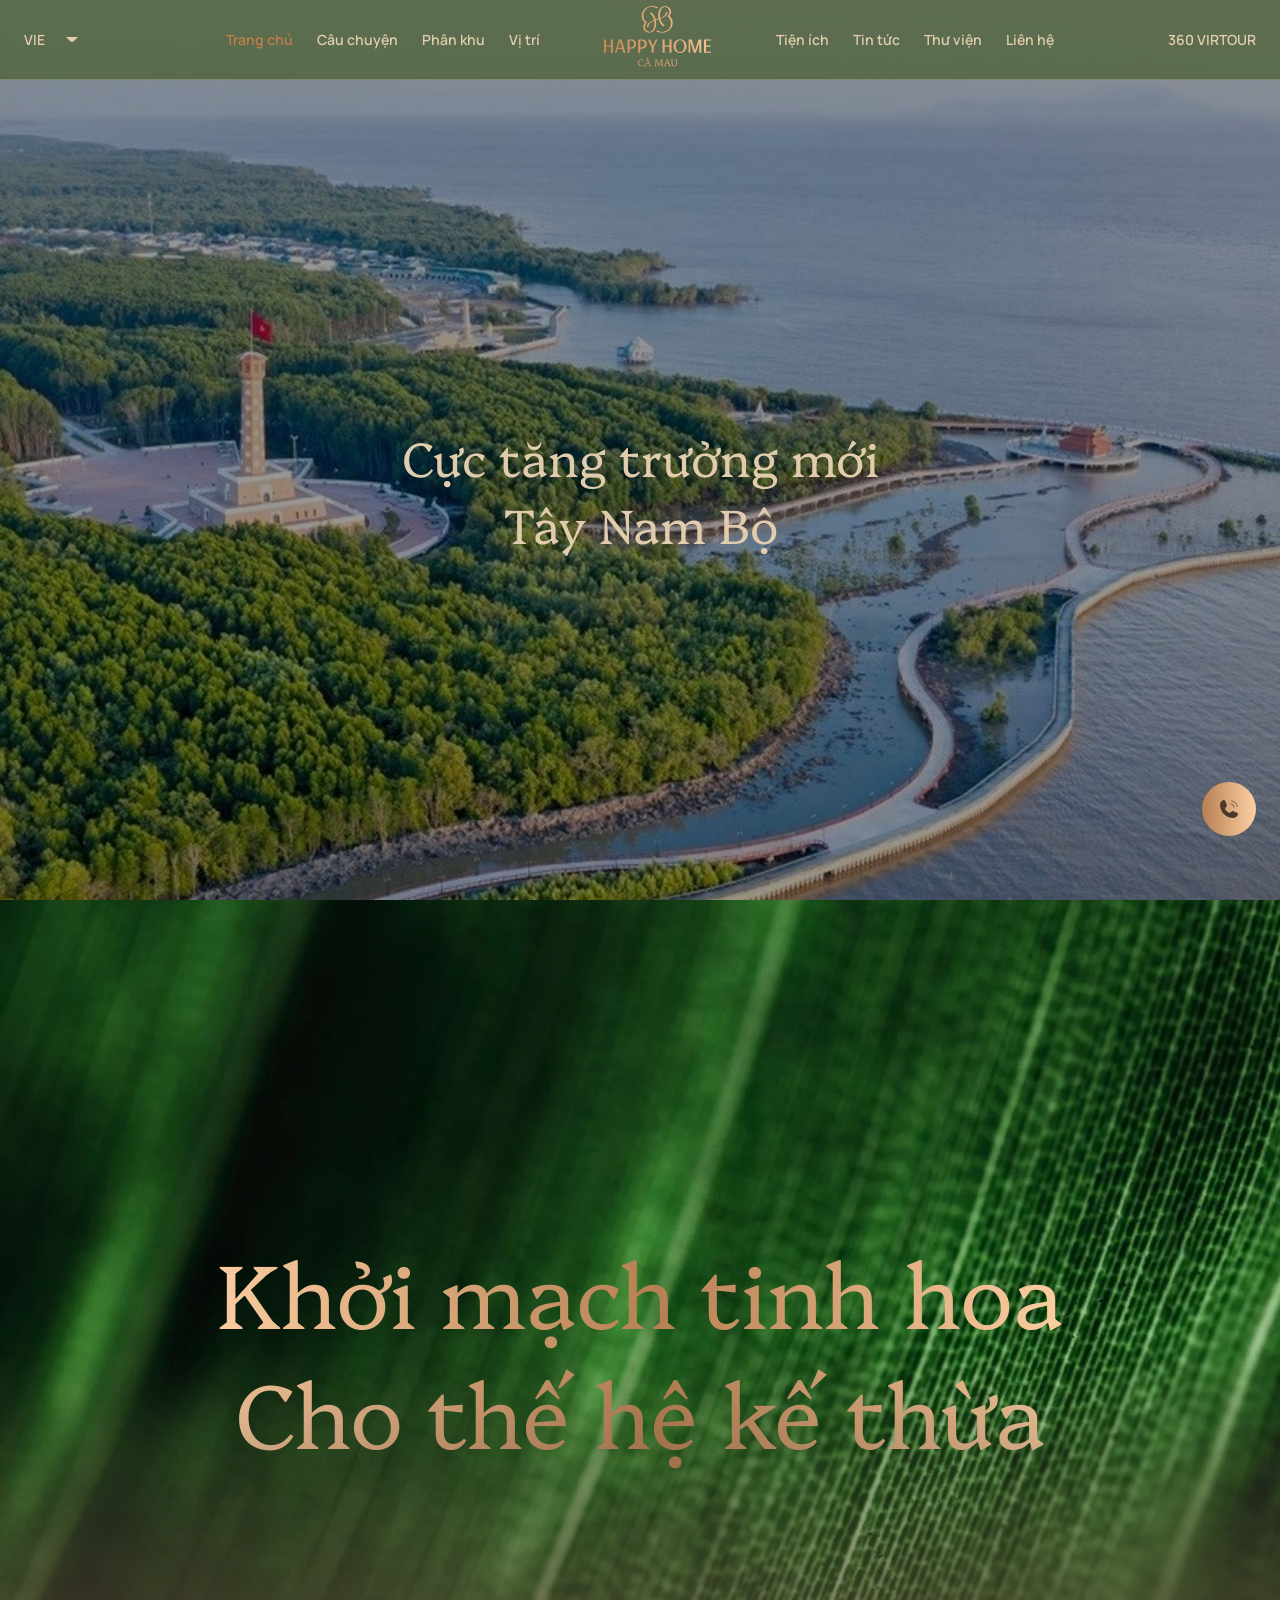
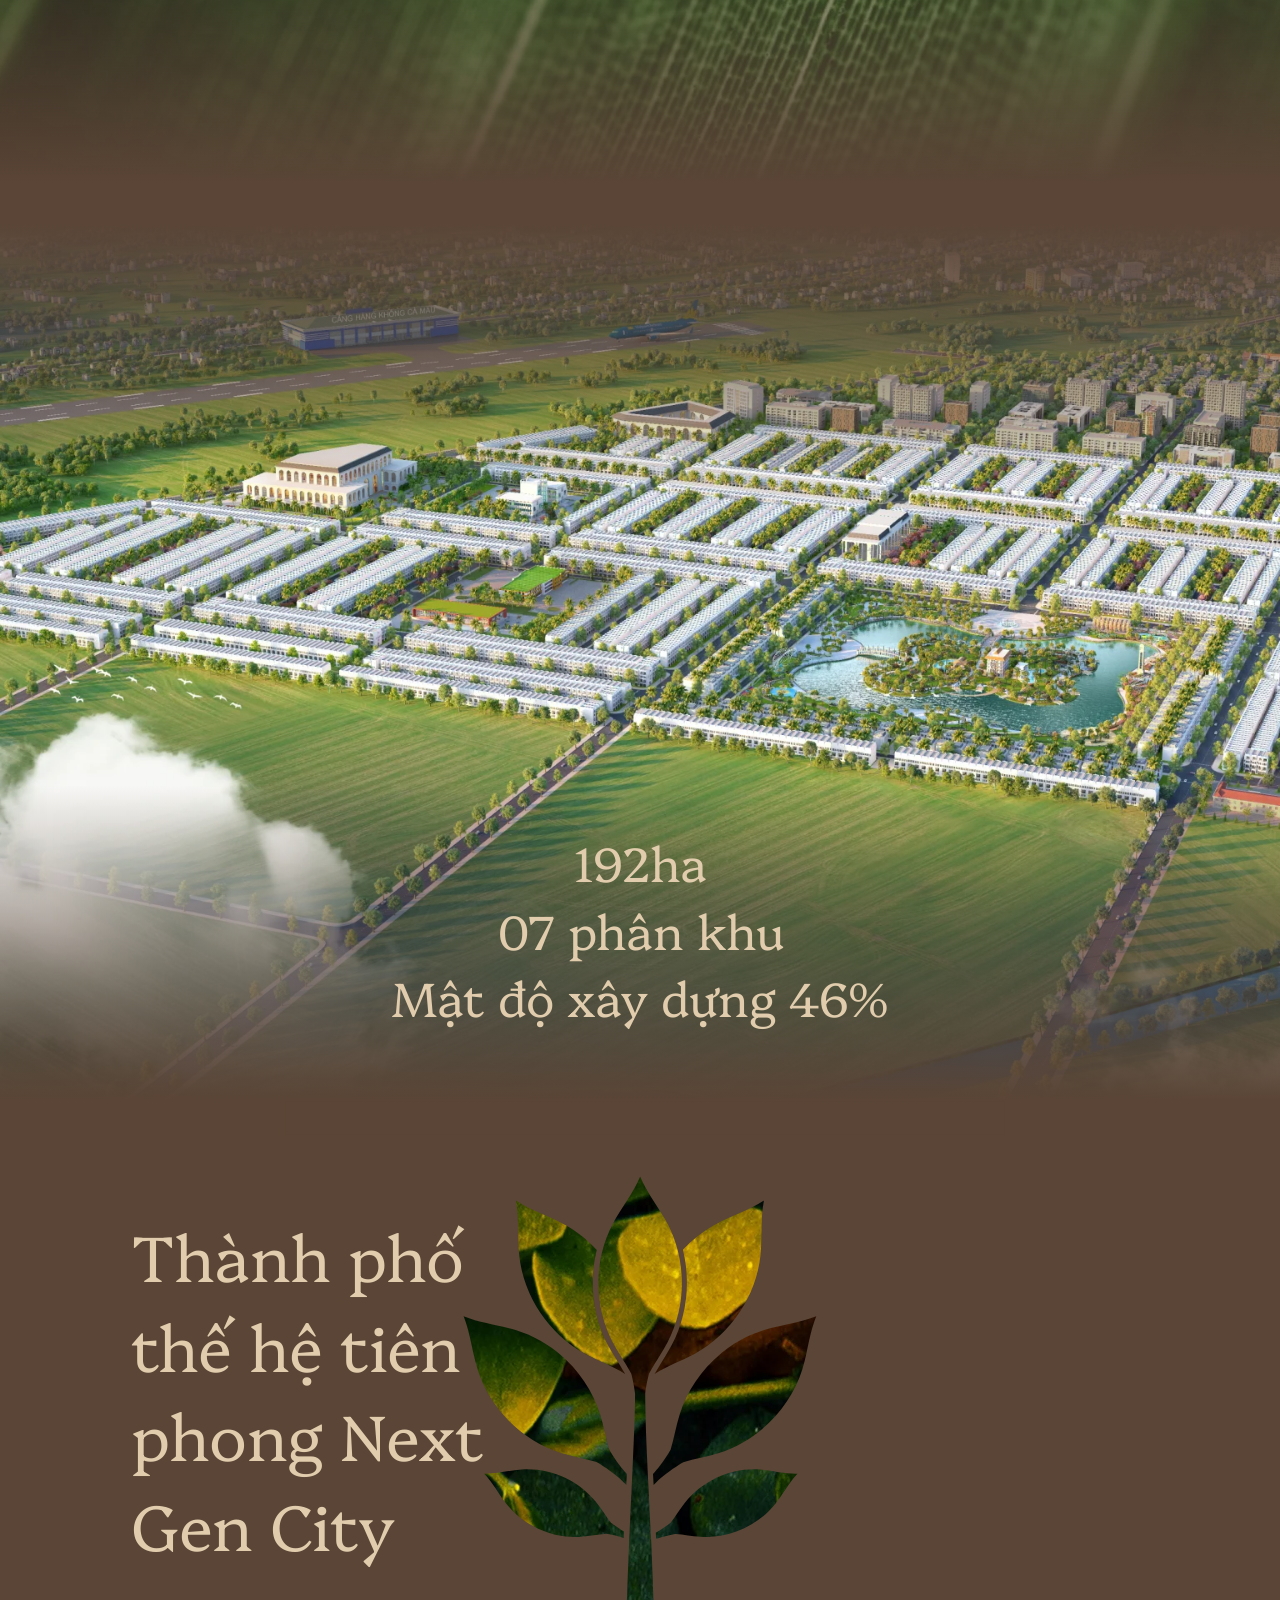
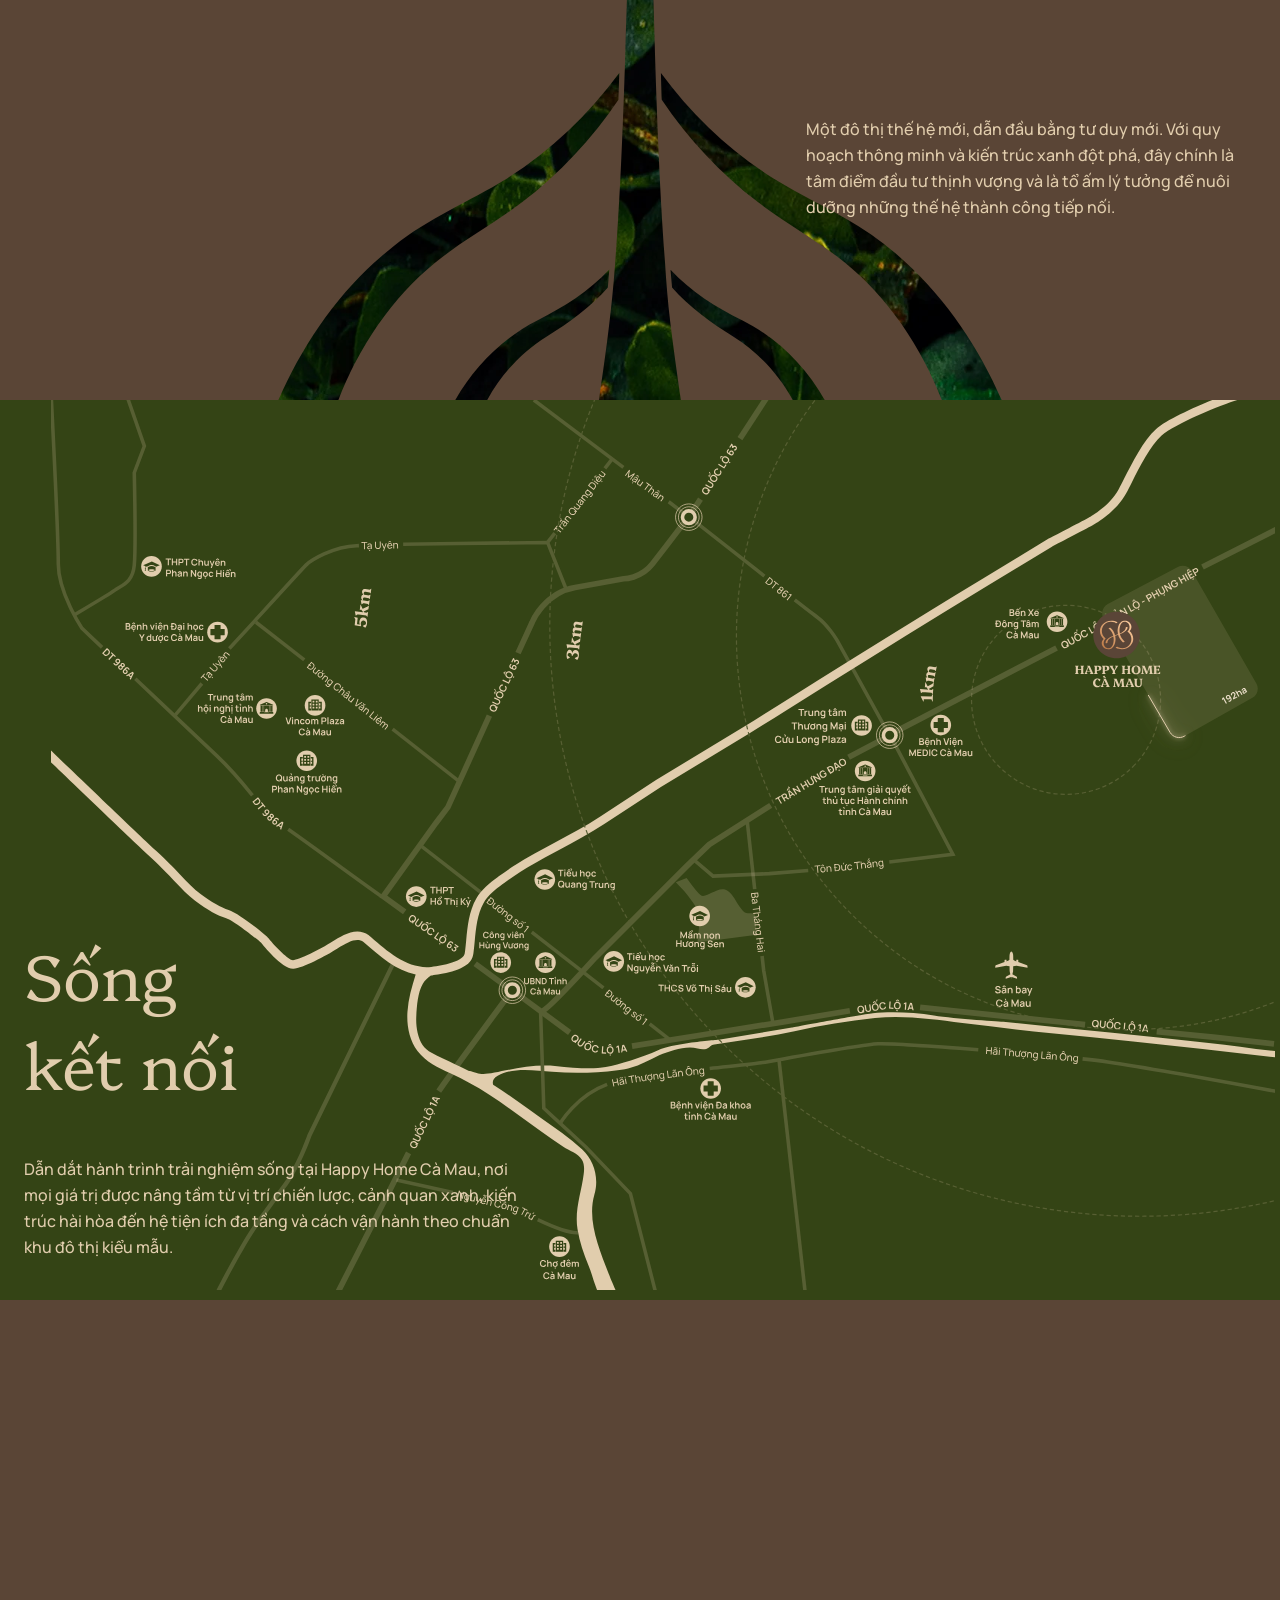
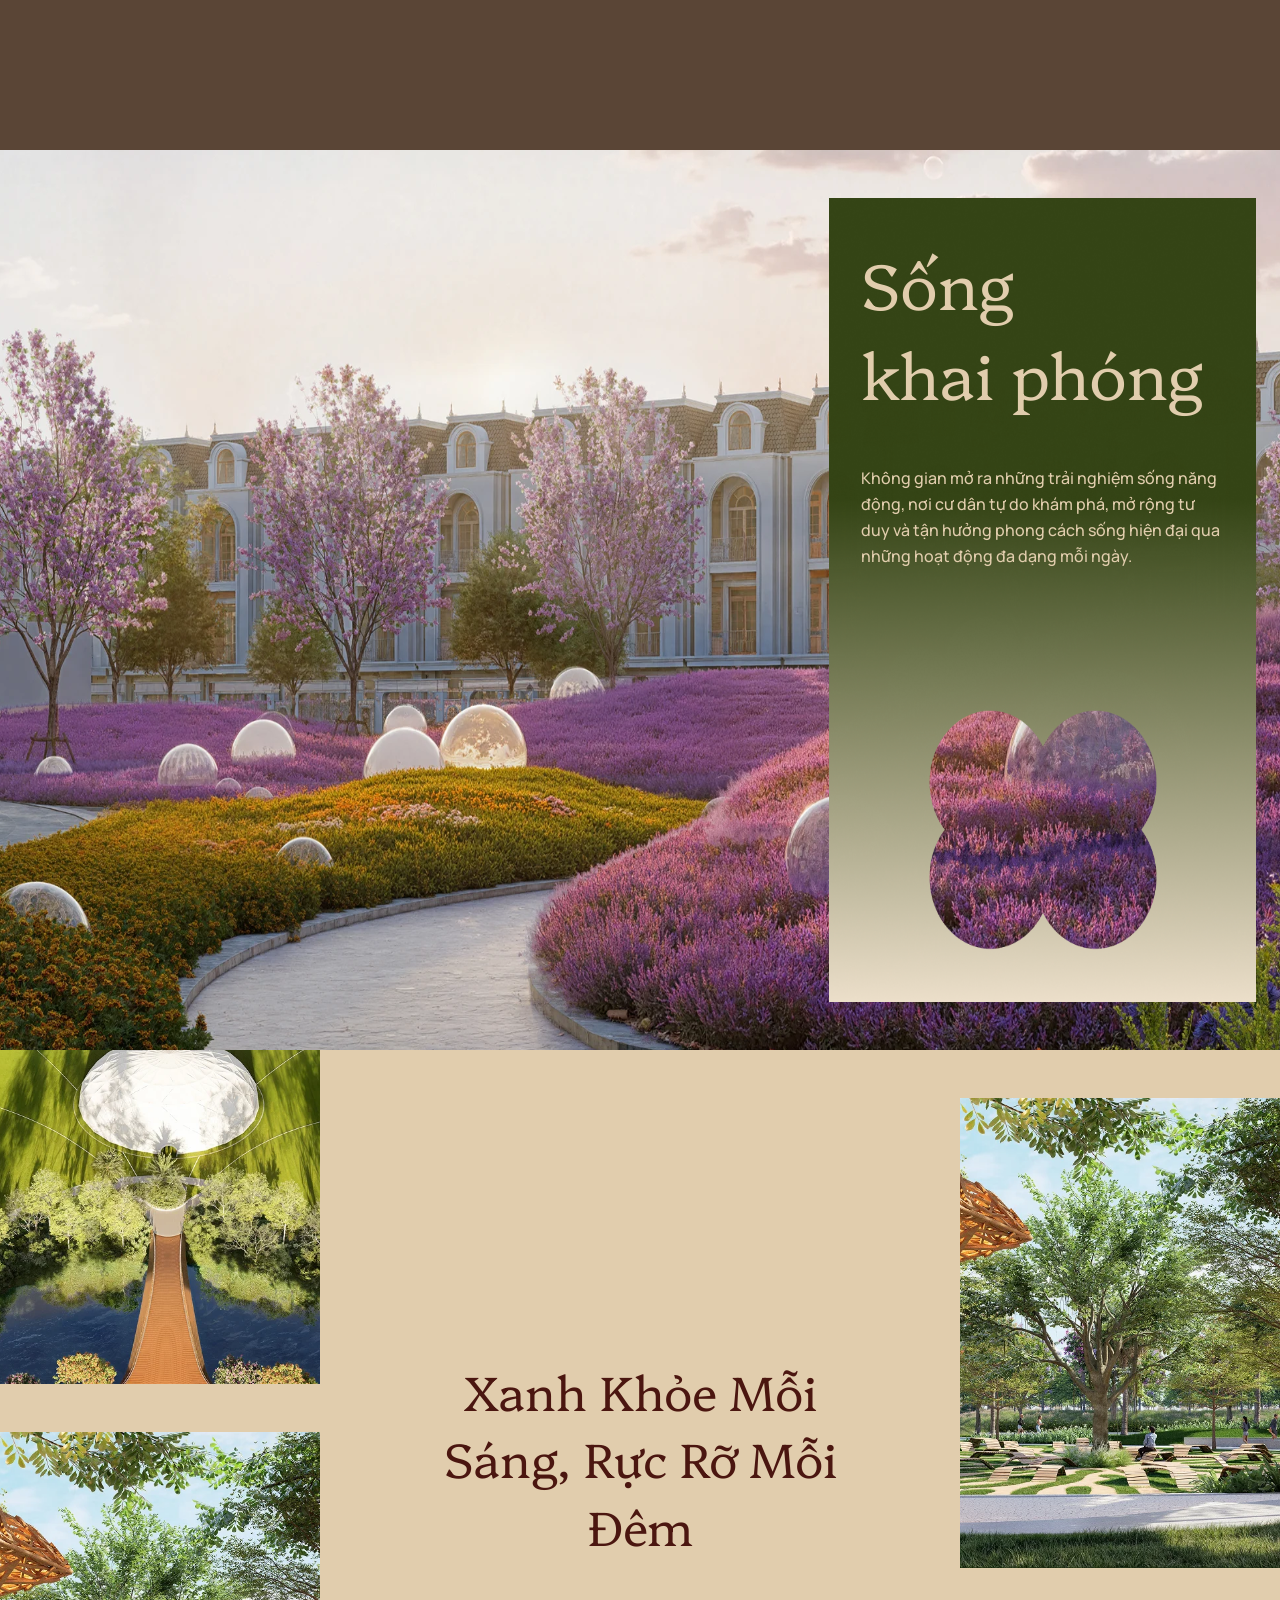
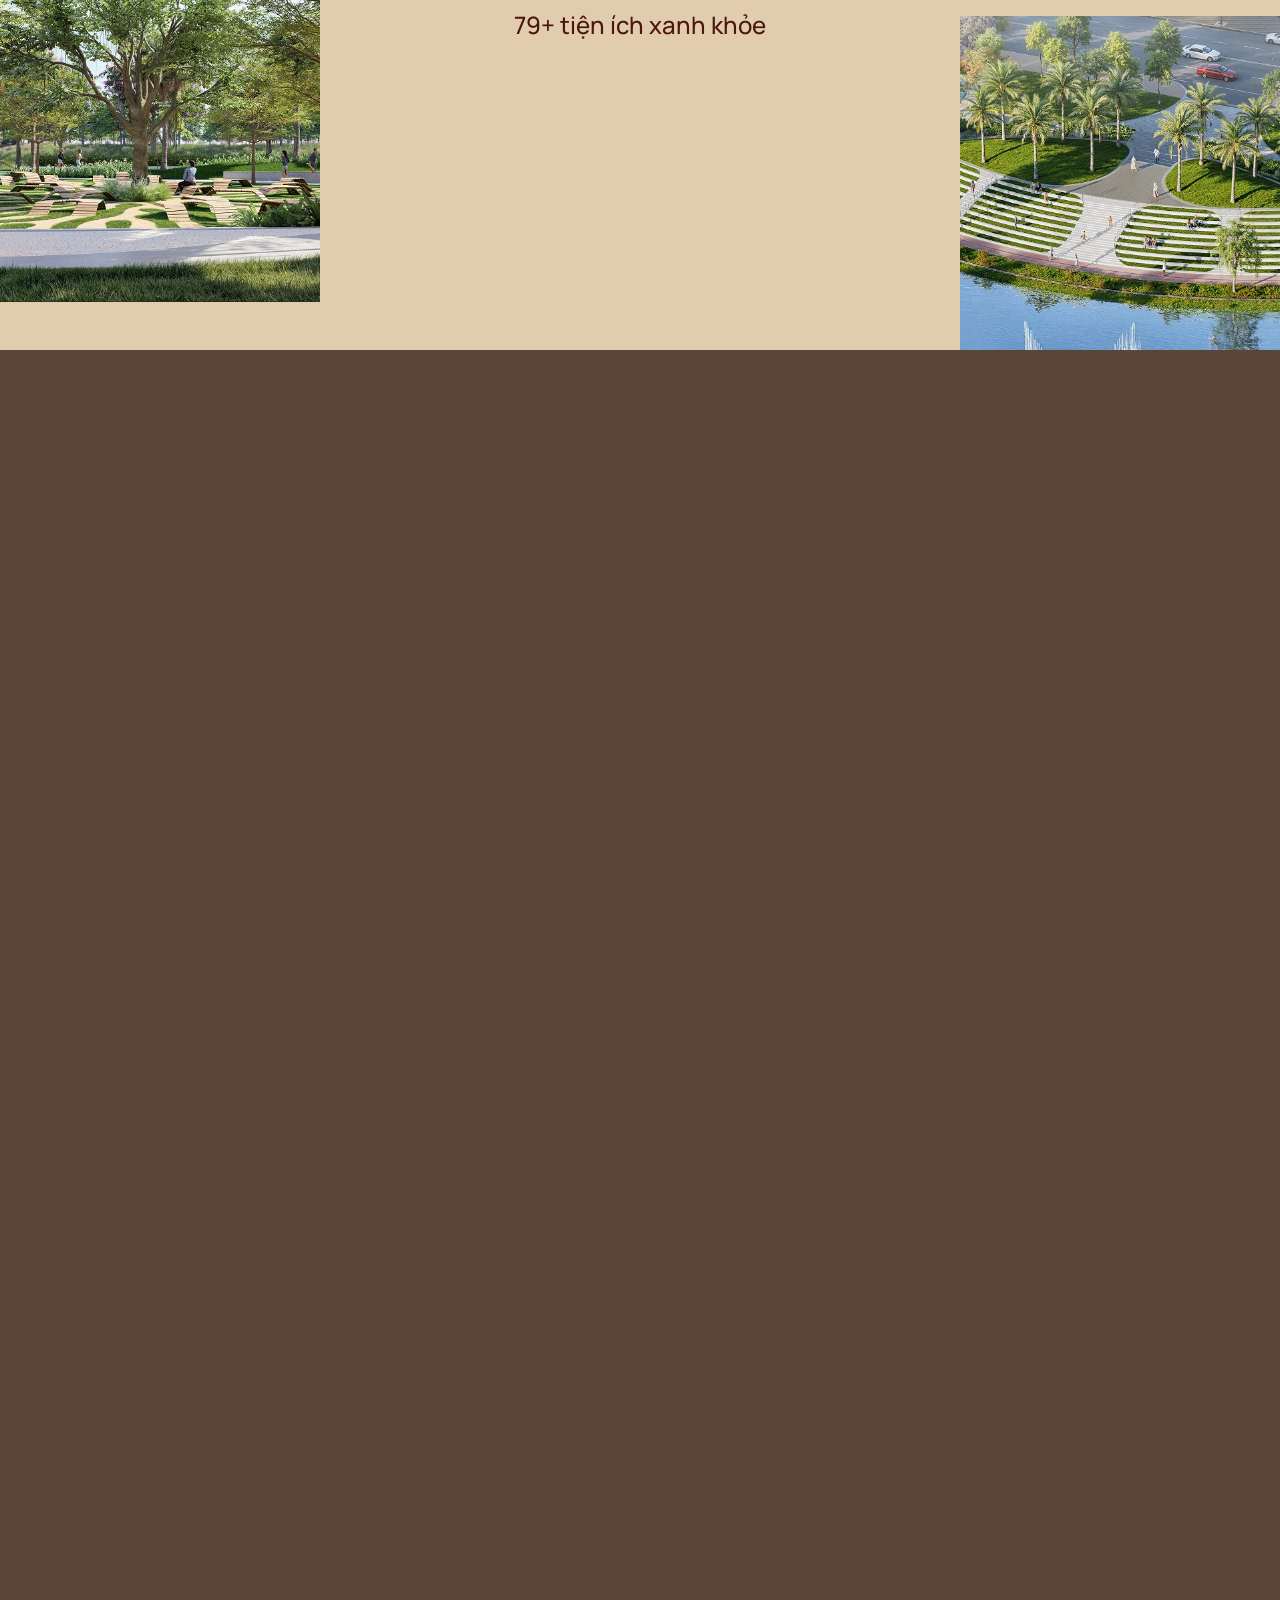
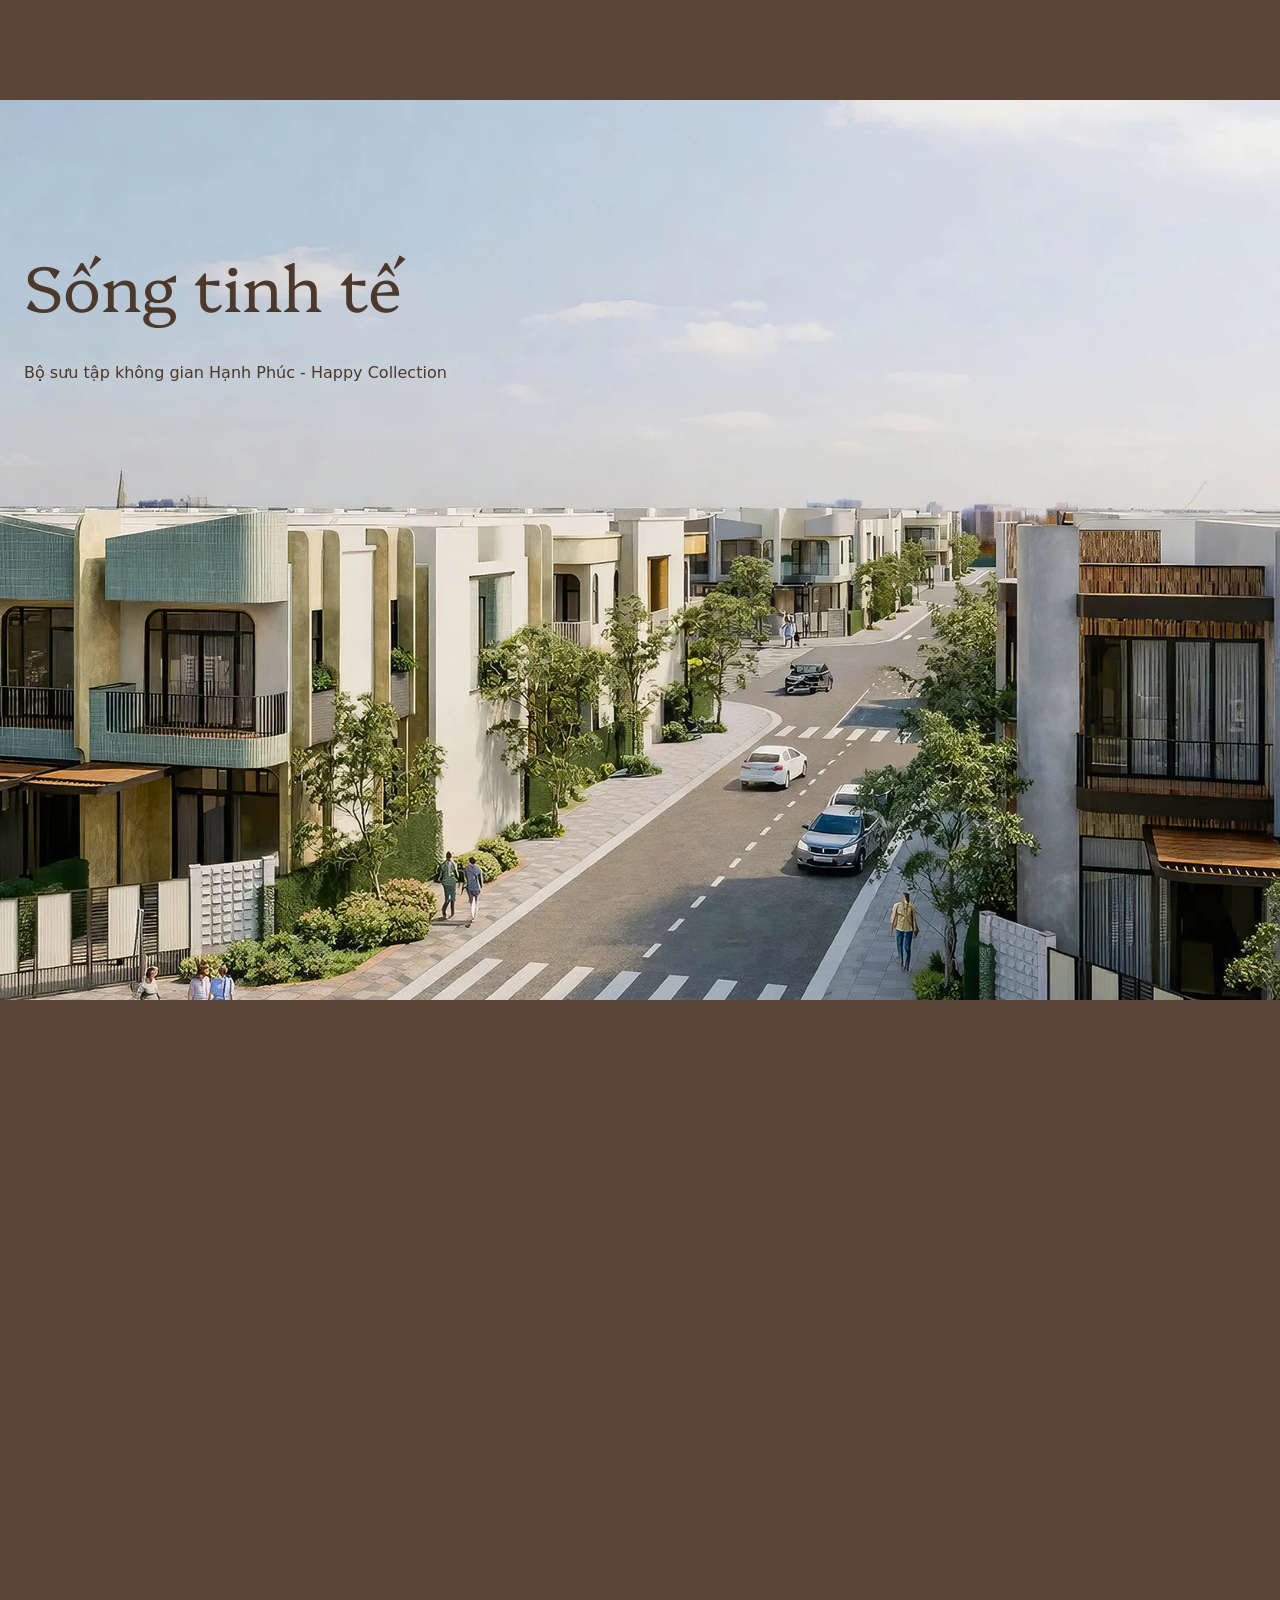
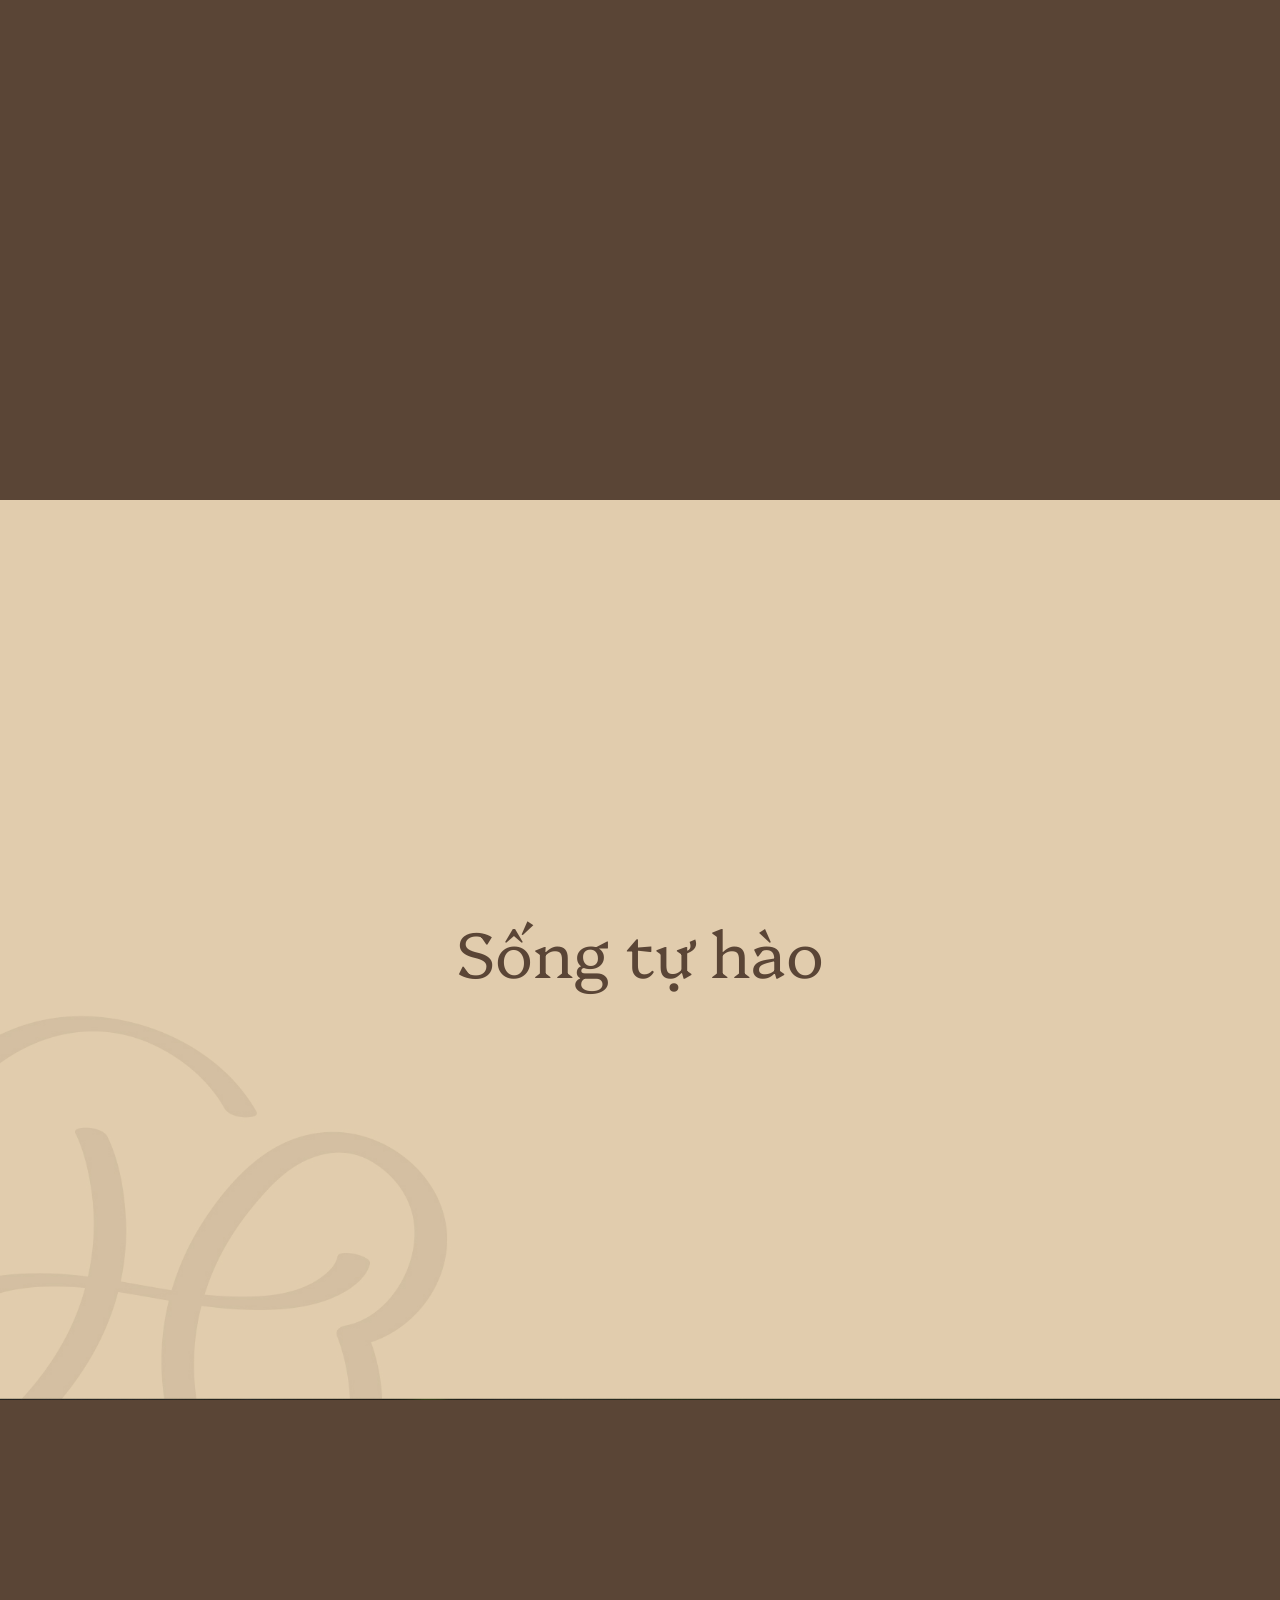
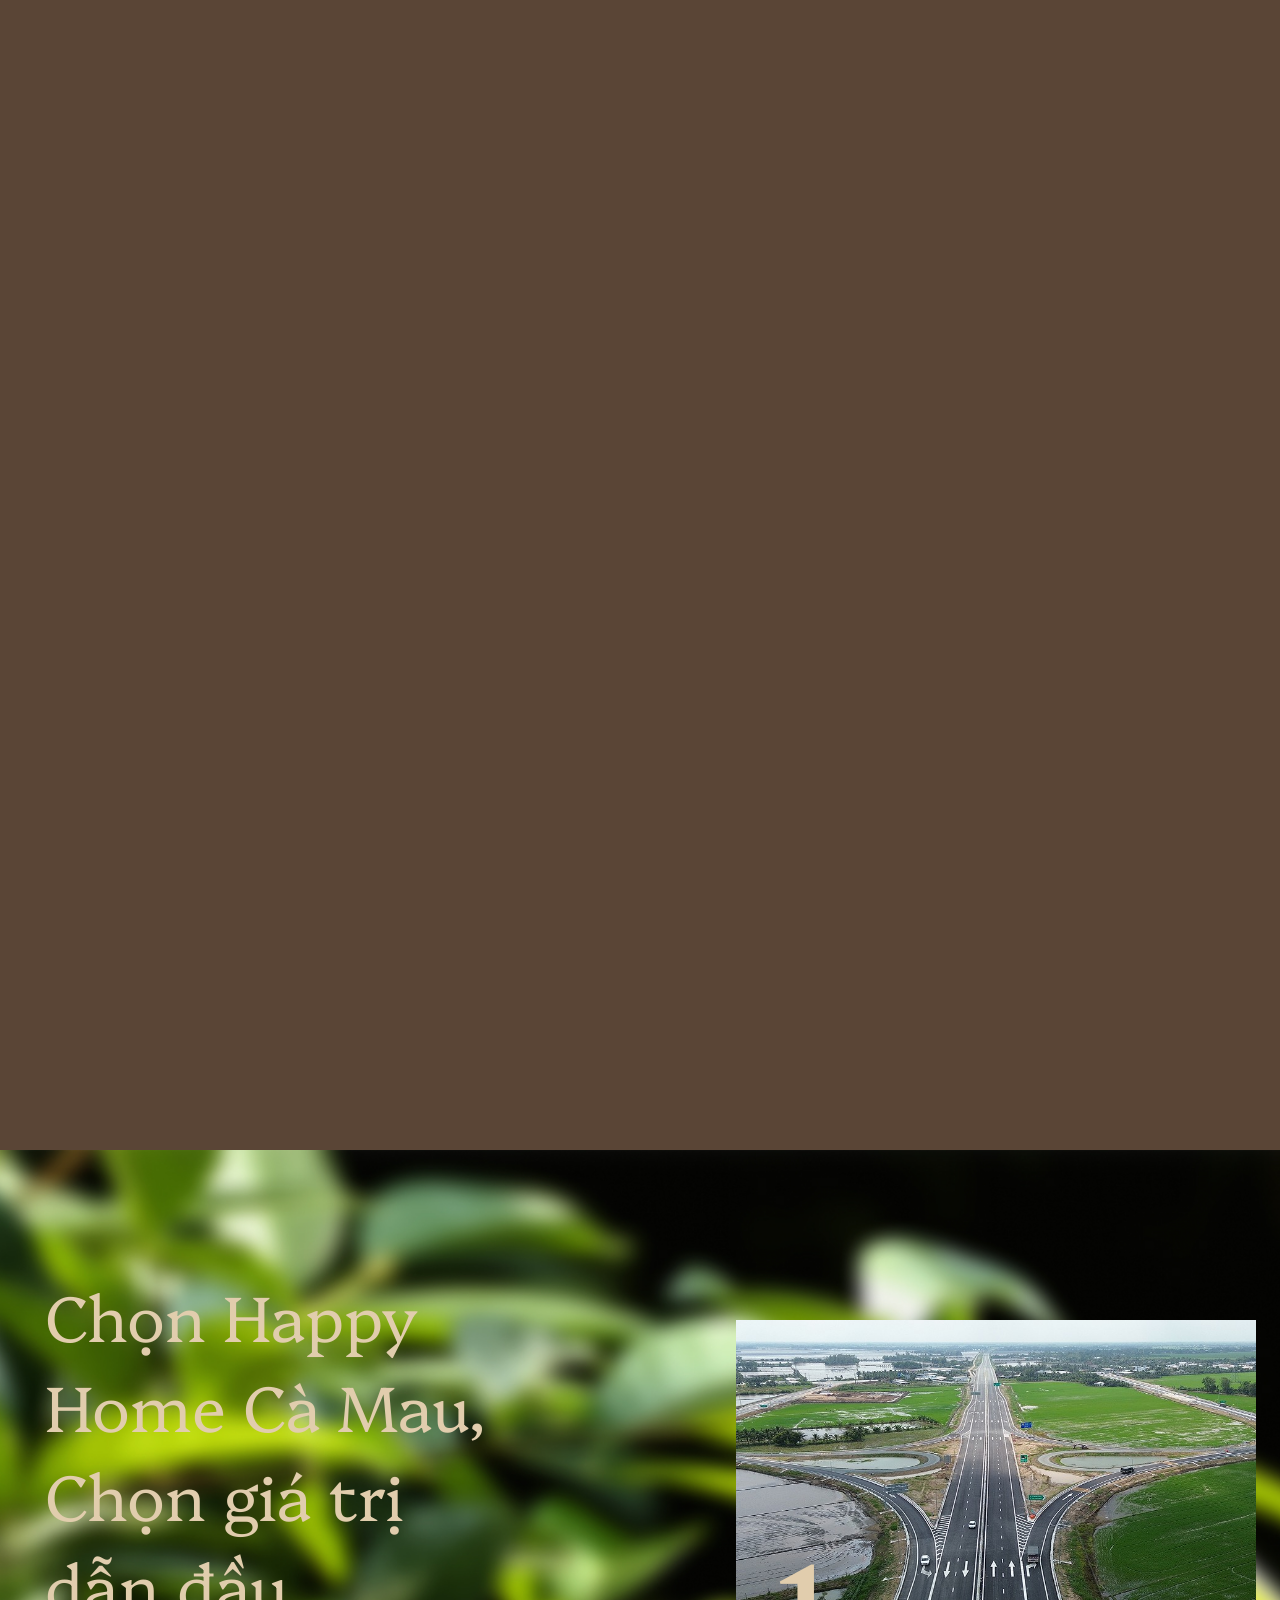
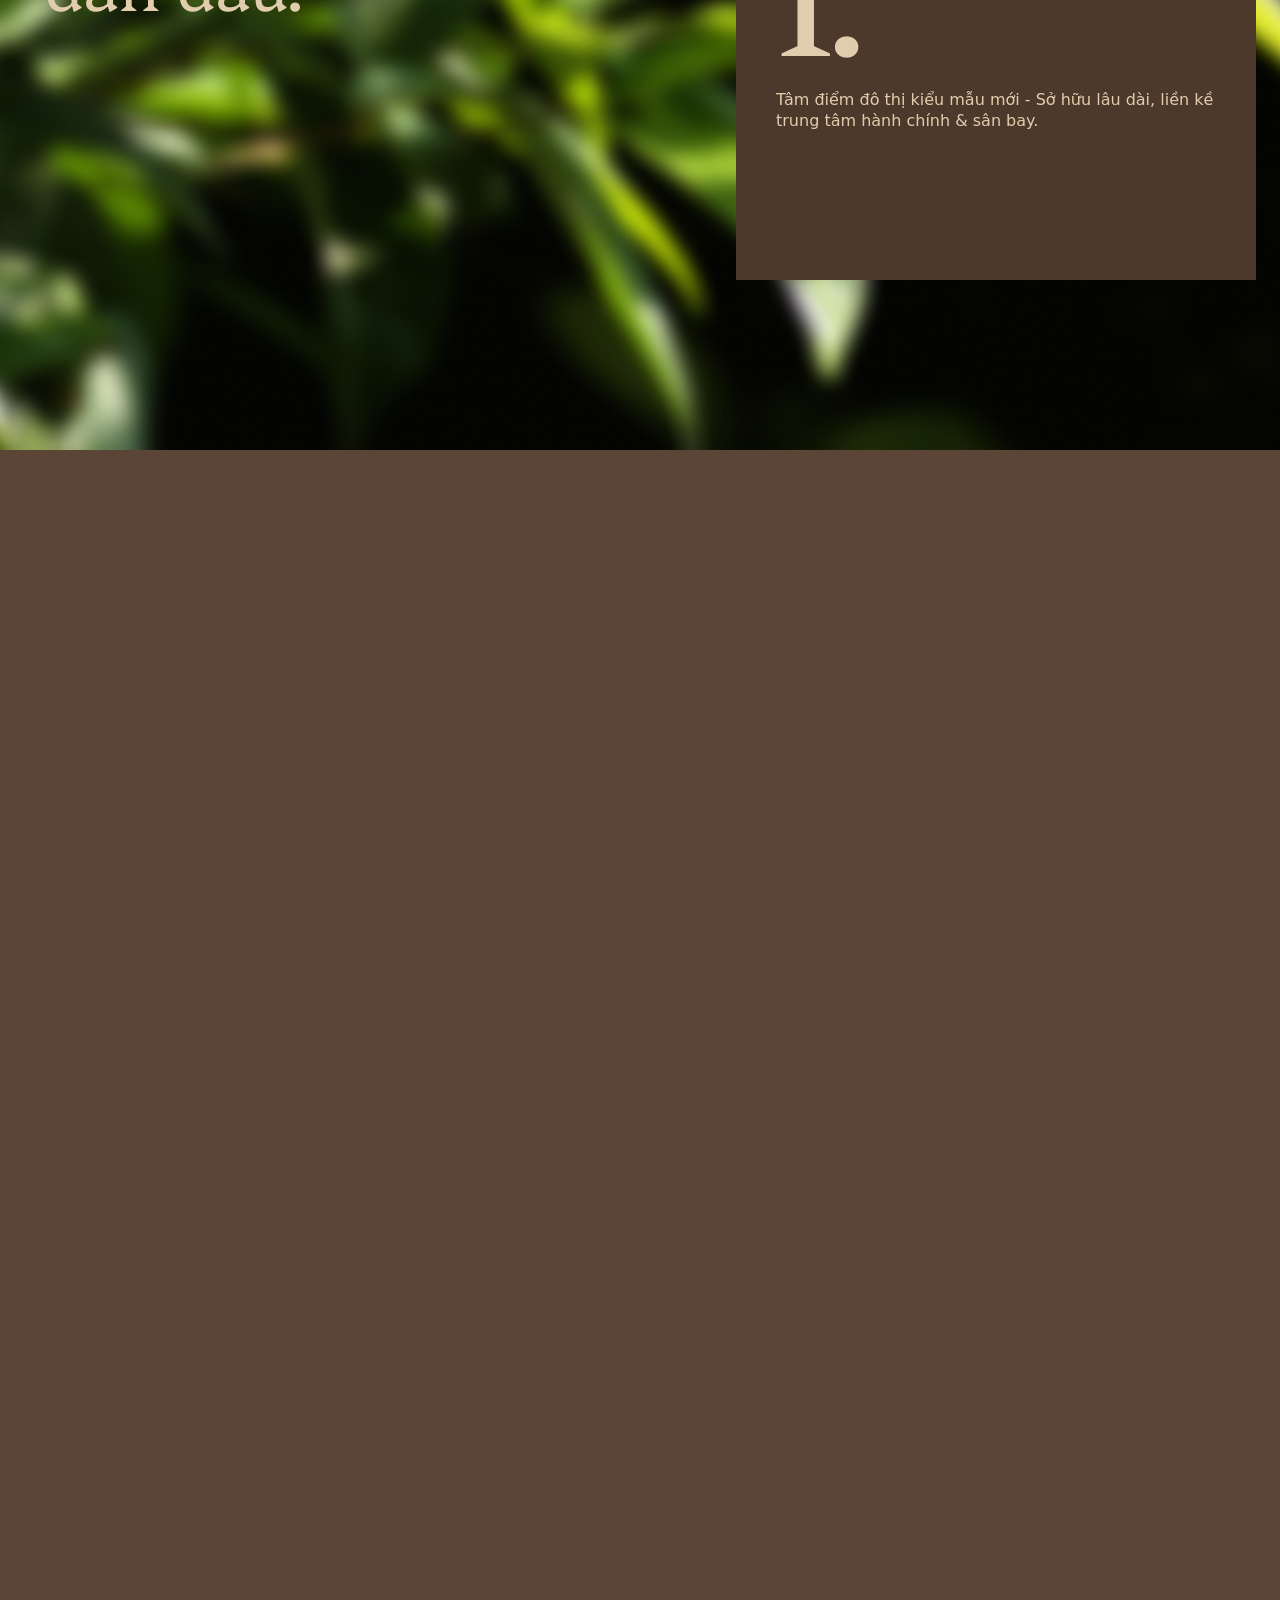
==== commit aaf22870: "fix connflict" ====
--- a/index.html
+++ b/index.html
@@ -483,86 +483,78 @@
         <div class="reveal-image">
           <div class="reveal-image-list">
             <div class="reveal-image-item" style="--bg-card: #4c392b">
-              <img src="./assets/images/draf/bg-reveal-1.jpg" loading="lazy" alt="">
-              <div class="card-item">
-                <div class="image">
-                  <img src="./assets/images/draf/reveal-1.jpg" loading="lazy" alt="" />
-                </div>
-
-                <div class="content">
-                  <div class="number">1.</div>
-                  <div class="desc">
-                    Tâm điểm đô thị kiểu mẫu mới - Sở hữu lâu dài, liền kề trung
-                    tâm hành chính & sân bay.
-                  </div>
+              <div class="image">
+                <img src="./assets/images/draf/reveal-1.jpg" loading="lazy" alt="" />
+              </div>
+
+              <div class="content">
+                <div class="number">1.</div>
+                <div class="desc">
+                  Tâm điểm đô thị kiểu mẫu mới - Sở hữu lâu dài, liền kề trung
+                  tâm hành chính & sân bay.
                 </div>
               </div>
             </div>
             <div class="reveal-image-item" style="--bg-card: #344415">
-              <img src="./assets/images/draf/bg-reveal-2.jpg" loading="lazy" alt="">
-              <div class="card-item">
-                <div class="image">
-                  <img src="./assets/images/draf/reveal-2.jpg" loading="lazy" alt="" />
-                </div>
-                <div class="content">
-                  <div class="number">2.</div>
-                  <div class="desc">
-                    Hạ tầng giao thông bứt phá – kết nối liên vùng, đón đầu dòng
-                    chảy kinh tế.
-                  </div>
+              <div class="image">
+                <img src="./assets/images/draf/reveal-2.jpg" loading="lazy" alt="" />
+              </div>
+              <div class="content">
+                <div class="number">2.</div>
+                <div class="desc">
+                  Hạ tầng giao thông bứt phá – kết nối liên vùng, đón đầu dòng
+                  chảy kinh tế.
                 </div>
               </div>
             </div>
             <div class="reveal-image-item" style="--bg-card: #4B1610">
-              <img src="./assets/images/draf/bg-reveal-1.jpg" loading="lazy" alt="">
-              <div class="card-item">
-                <div class="image">
-                  <img src="./assets/images/draf/reveal-3.jpg" loading="lazy" alt="" />
-                </div>
-
-                <div class="content">
-                  <div class="number">3.</div>
-                  <div class="desc">
-                    Động lực tăng trưởng mới của Cà Mau – hưởng lợi từ quy hoạch
-                    & định hướng phát triển.
-                  </div>
+              <div class="image">
+                <img src="./assets/images/draf/reveal-3.jpg" loading="lazy" alt="" />
+              </div>
+
+              <div class="content">
+                <div class="number">3.</div>
+                <div class="desc">
+                  Động lực tăng trưởng mới của Cà Mau – hưởng lợi từ quy hoạch
+                  & định hướng phát triển.
                 </div>
               </div>
             </div>
             <div class="reveal-image-item" style="--bg-card: #344415">
-              <img src="./assets/images/draf/bg-reveal-2.jpg" loading="lazy" alt="">
-              <div class="card-item">
-                <div class="image">
-                  <img src="./assets/images/draf/reveal-4.jpg" loading="lazy" alt="" />
-                </div>
-
-                <div class="content">
-                  <div class="number">4.</div>
-                  <div class="desc">
-                    Tâm điểm kinh tế biển & năng lượng – thu hút chuyên gia, gia
-                    tăng giá trị bền vững.
-                  </div>
-                </div>
-              </div>
-            </div>
-            <div class="reveal-image-item" style="--bg-card: #4c392b">
-              <img src="./assets/images/draf/bg-reveal-1.jpg" loading="lazy" alt="">
-              <div class="card-item">
-                <div class="image">
-                  <img src="./assets/images/draf/reveal-5.jpg" loading="lazy" alt="" />
-                </div>
-
-                <div class="content">
-                  <div class="number">5.</div>
-                  <div class="desc">
-                    Cửa ngõ giao thương quốc tế – đón đầu tiềm năng cảng nước sâu Hòn Khoai.
-                  </div>
-                </div>
-              </div>
-            </div>
-          </div>
-        </div>
-        <div class="circle-gradient" style="opacity: 0;"></div>
+              <div class="image">
+                <img src="./assets/images/draf/reveal-4.jpg" loading="lazy" alt="" />
+              </div>
+
+              <div class="content">
+                <div class="number">3.</div>
+                <div class="desc">
+                  Động lực tăng trưởng mới của Cà Mau – hưởng lợi từ quy hoạch
+                  & định hướng phát triển.
+                </div>
+              </div>
+            </div>
+          </div>
+          <div class="reveal-image-item" style="--bg-card: #4c392b">
+            <div class="image">
+              <img src="./assets/images/draf/reveal-5.jpg" loading="lazy" alt="" />
+            </div>
+
+            <div class="content">
+              <div class="number">5.</div>
+              <div class="desc">
+                Cửa ngõ giao thương quốc tế – đón đầu tiềm năng cảng nước sâu Hòn Khoai.
+              </div>
+            </div>
+          </div>
+        </div>
+      </div>
+      <div class="reveal-bg">
+        <div class="reveal-bg-item">
+          <img src="./assets/images/draf/bg-reveal-1.jpg" loading="lazy" alt="">
+        </div>
+
+      </div>
+      <div class="circle-gradient" style="opacity: 0;"></div>
       </div>
 
     </section>
--- a/assets/main/css/style.min.css
+++ b/assets/main/css/style.min.css
@@ -1 +1 @@
-@charset "UTF-8";:root{--font-heading:"Platypi",sans-serif;--font-body:"Manrope",sans-serif;--color-black:#000000;--color-white:#ffffff;--color-primary:#4b1610;--color-secondary:#344415;--color-third:#5a4536;--color-fourth:#e1cdad;--color-fifth:#c07e4a}.color-black{color:var(--color-black)}.color-white{color:var(--color-white)}.color-primary{color:var(--color-primary)}.color-secondary{color:var(--color-secondary)}.color-third{color:var(--color-third)}.color-fourth{color:var(--color-fourth)}.color-fifth{color:var(--color-fifth)}.limit-width{max-width:1440px;width:100%;margin:0 auto}*,:after,:before{box-sizing:border-box}*{margin:0;padding:0;font:inherit}canvas,img,picture,svg,video{display:block;max-width:100%}input,select,textarea{background-color:transparent;outline:0}button{cursor:pointer;background-color:transparent;outline:0;border:0}[type=button],[type=reset],[type=submit],button{-webkit-appearance:button}[type=button]::-moz-focus-inner,[type=reset]::-moz-focus-inner,[type=submit]::-moz-focus-inner,button::-moz-focus-inner{border-style:none;padding:0}[type=button]:-moz-focusring,[type=reset]:-moz-focusring,[type=submit]:-moz-focusring,button:-moz-focusring{outline:1px solid #000}[type=checkbox],[type=radio]{box-sizing:border-box;padding:0}[type=search]::-webkit-search-decoration{-webkit-appearance:none}button:focus{outline:0}a,a:hover{text-decoration:none;cursor:pointer;outline:0;color:inherit}ol,ul{list-style:none;margin:0;padding:0}h1,h2,h3,h4,h5,h6,p{margin:0;padding:0;overflow-wrap:break-word}body{width:100%;min-height:100vh;text-rendering:optimizeLegibility!important;-webkit-font-smoothing:auto!important;-moz-osx-font-smoothing:grayscale!important;background-color:var(--color-third)}.txt-gradient .line{background:linear-gradient(270deg,#fdd0a4 0,#b78053 26.44%,#fdd0a4 50.96%,#b78053 74.04%,#fdd0a4 100%);background-size:200% auto;-webkit-background-clip:text;-webkit-text-fill-color:transparent;background-clip:text;color:transparent;-webkit-text-fill-color:transparent;animation:shine 5s linear infinite}@keyframes shine{to{background-position:200% center}}main{position:relative;z-index:2}#header{position:fixed;top:0;left:0;right:0;width:100%;z-index:999;transition:background-color .3s ease;background-color:rgba(62,86,32,.6);backdrop-filter:blur(20px);-webkit-backdrop-filter:blur(20px)}#header .header-lang .dropdown-custom{position:relative;cursor:pointer}#header .header-lang .dropdown-custom-btn{display:flex;align-items:center;gap:12px}#header .header-lang .dropdown-custom-btn .value-select span{font-family:var(--font-body);display:inline-block;min-width:30px;font-size:14px;line-height:24px;font-weight:600;color:var(--color-fourth);text-transform:uppercase}#header .header-lang .dropdown-custom-btn .value-select .icon svg path{transition:stroke .3s ease}#header .header-lang .dropdown-custom-menu{position:absolute;top:100%;left:-16px;margin-top:27px;transition:all .3s ease;background-color:var(--color-fourth);padding:16px;display:flex;flex-direction:column;gap:8px;z-index:997;transition:clip-path .3s ease;will-change:clip-path;clip-path:inset(0 0 100% 0)}@media (max-width:991px){#header .header-lang .dropdown-custom-menu{margin-top:22px}}#header .header-lang .dropdown-custom-menu.dropdown--active{clip-path:inset(0 0 0 0)}#header .header-lang .dropdown-custom-item{display:flex;cursor:pointer;gap:8px;align-items:center}#header .header-lang .dropdown-custom-item:hover span{color:var(--color-third)}#header .header-lang .dropdown-custom-item span{font-family:var(--font-body);display:inline-block;min-width:30px;font-size:14px;line-height:24px;font-weight:600;color:var(--color-secondary);text-transform:uppercase}#header .header-container{display:grid;grid-template-columns:1fr auto 1fr;align-items:center;gap:24px;height:80px;padding:0 24px;border-bottom:1px solid rgba(225,205,173,.3)}#header .header-menu{display:flex}#header .header-menu ul{display:flex;align-items:center;gap:24px}#header .header-menu ul li a{font-family:var(--font-body);font-size:14px;line-height:24px;font-weight:600;color:var(--color-fourth);transition:color .3s ease}#header .header-menu ul li a:hover{color:var(--color-fifth)}#header .header-menu ul li a.active{color:var(--color-fifth)}#header .header-main{gap:64px}#header .header-logo .logo{width:auto;height:61px}#header .header-vr .cta-vr{font-family:var(--font-body);font-size:14px;line-height:24px;color:var(--color-fourth);font-weight:600;transition:color .3s ease}#header .header-vr .cta-vr:hover{color:var(--color-fifth)}.footer{color:var(--color-fourth);overflow:hidden;background-color:#4c392b;position:relative}.footer-top{position:relative;z-index:2}@media (max-width:991px){.footer-top{gap:40px}}.footer-pattern{position:absolute;z-index:1;bottom:0;right:0;width:500px;height:400px;background:url(../../images/pattern-footer.png) no-repeat right bottom;background-size:cover}.footer-main{padding:100px 24px;position:relative}@media (max-width:991px){.footer-main{padding:48px 24px 24px}}@media (max-width:480px){.footer-main{background-position:center;background-image:url(../../images/bg-footer-mobile.jpg)}}.footer-main .column-title{font-size:13px;line-height:20px;font-weight:300;font-family:var(--font-heading);margin-bottom:20px}.footer-menu .menu>ul{display:flex;align-items:flex-start;column-gap:110px}@media (max-width:1400px){.footer-menu .menu>ul{column-gap:64px}}.footer-menu .menu>ul .menu-item-has-children>a{font-size:13px;line-height:20px;font-weight:300;font-family:var(--font-heading);display:block;margin-bottom:20px;transition:unset;pointer-events:none}.footer-menu .menu a{transition:all .4s ease}.footer-menu .menu a:hover{color:var(--color-primary-3)}.footer-menu .menu .sub-menu{display:grid;grid-template-columns:repeat(2,1fr);gap:8px 100px}.footer-address{padding-right:40px}@media (max-width:991px){.footer-address{padding-right:0}}.footer-address li:not(:first-child){margin-top:8px}.footer-address li{display:flex;align-items:flex-start;gap:12px}.footer-address li a{transition:all .4s ease}.footer-address li a:hover{color:var(--color-primary-3)}.footer-address li .icon{width:24px;height:24px;min-width:24px;transform:translateY(2px)}.footer .form{display:flex;align-items:center;width:100%}.footer .form .field-item{width:100%;position:relative}.footer .form .field-item.error input{border-color:red}.footer .form .field-item input{height:40px;width:100%;border:none;border-bottom:1px solid rgba(255,255,255,.2);padding-bottom:4px;color:var(--color-white);border-radius:unset}.footer .form .field-item input:focus-visible+label,.footer .form .field-item input:not(:placeholder-shown)+label{transform:translateY(-100%);font-size:10px;line-height:14px}.footer .form .field-item label{position:absolute;left:0;pointer-events:none;transition:all .4s ease}.footer .form button{margin-left:32px;font-size:13px;line-height:15px;font-weight:300;font-family:var(--font-heading);color:var(--color-fourth);text-transform:uppercase;gap:12px;display:flex;align-items:center;width:max-content;min-width:max-content;transition:all .4s ease}.footer .form button.aloading{pointer-events:none}.footer .form button.aloading span{color:transparent}.footer .form button.aloading .icon{opacity:0}.footer .form button .icon{transition:all .4s ease}.footer .form button:hover{color:var(--color-primary-3)}.footer .form button:hover .icon{transform:translateX(5px);color:var(--color-primary-3)}.footer .form-message{color:red;margin-top:8px;font-size:12px;line-height:16px;font-weight:400}.footer-social{margin-top:40px}.footer-social ul{display:flex;align-items:center;gap:24px}.footer-social ul a{transition:all .4s ease}.footer-social ul a:hover{color:var(--color-primary-3)}.footer-term{padding:14px 24px;font-size:12px;line-height:16px;font-weight:500;min-height:44px;border-top:1px solid var(--color-fourth)}@media (max-width:991px){.footer-term{padding:14px 24px;width:100%;gap:12px;justify-content:space-between}}@media (max-width:991px){.footer-term .copyright{width:max-content;flex-shrink:0;flex-wrap:wrap}}@media (max-width:991px){.footer-term__menu{width:max-content;gap:24px;flex-wrap:wrap}}@media (max-width:767px){.footer-term__menu{gap:12px}}.footer-term ul{display:flex;flex-wrap:wrap;align-items:center;gap:24px}@media (max-width:991px){.footer-term ul{gap:12px 24px}}@media (max-width:767px){.footer-term ul li{flex-shrink:0}}.footer-term a{transition:all .4s ease;display:block}.footer-term a:hover{opacity:1}@media (max-width:767px){.footer-term .alpha{flex-shrink:0}}.footer-container{position:fixed;bottom:0;left:0;right:0}.footer-overlay{opacity:0;pointer-events:none;position:unset!important}.hero{width:100%;height:100svh;position:relative;overflow:hidden}.hero::before{content:"";position:absolute;top:0;left:0;width:100%;height:100%;background-color:rgba(0,0,0,.4);z-index:2;pointer-events:none}.hero-wrapper{width:100%;height:100%}.hero-image{width:100%;height:100%}.hero-image img{width:100%;height:100%;object-fit:cover;transform:scale(1.1);transform-origin:center}.hero-content{position:absolute;top:50%;left:50%;transform:translate(-50%,-50%);z-index:4;max-width:550px;padding-top:80px}.hero-content h2{font-family:var(--font-heading);font-size:48px;line-height:1.4;font-weight:300;color:var(--color-fourth);text-align:center;visibility:hidden}.hero-content h2 .line{position:relative;will-change:transform;transform:translateY(100%)}.reveal-animation{position:relative;z-index:1;width:100%;height:100svh;overflow:hidden}.reveal-animation .circle-gradient{top:-50%;position:fixed;z-index:1;opacity:.9;will-change:transform;transform:translateZ(0)}.reveal-animation .reveal-container{position:relative}.reveal-animation .reveal-image{position:relative;z-index:2}.reveal-animation .reveal-image-list{position:relative;width:100%;height:100svh}.reveal-animation .reveal-image-list .reveal-image-item{width:100%;height:100svh;position:absolute}.reveal-animation .reveal-image-list .reveal-image-item>img{width:100%;height:100%;object-fit:cover}.reveal-animation .reveal-image-list .reveal-image-item .card-item{position:absolute;top:50%;right:24px;transform:translateY(-50%);width:520px;min-height:560px;height:560px;background-color:var(--bg-card);color:var(--color-fourth)}.reveal-animation .reveal-image-list .reveal-image-item .image{width:100%;aspect-ratio:563/303}.reveal-animation .reveal-image-list .reveal-image-item .image img{width:100%;height:100%;object-fit:cover}.reveal-animation .reveal-image-list .reveal-image-item .content{padding:90px 40px 72px;font-size:16px;line-height:130%;font-weight:500;position:relative}.reveal-animation .reveal-image-list .reveal-image-item .number{font-size:130px;line-height:1;font-weight:500;font-family:var(--font-heading);position:absolute;top:0;left:40px;transform:translateY(-50%)}.reveal-animation .reveal-content{display:flex;align-items:start;height:100%;padding-left:45px;padding-top:120px;position:absolute;z-index:3;width:50%}.reveal-animation .reveal-content h2{font-size:64px;line-height:74px;font-weight:300;margin-bottom:24px;color:var(--color-fourth);font-family:var(--font-heading);max-width:480px;line-height:1.4}.reveal-bg-item,.reveal-image-item{will-change:transform;transform:translate3d(0,0,0);backface-visibility:hidden;-webkit-backface-visibility:hidden}.reveal-bg-item img,.reveal-image-item img{width:100%;height:100%;object-fit:cover}.partner{position:relative;z-index:2;height:100svh;margin-bottom:150vh;overflow:hidden}.partner .panel-1{height:100dvh;position:relative;z-index:3}.partner .panel-1 h2{font-size:64px;line-height:74px;color:var(--color-third);font-family:var(--font-heading);font-weight:300;position:absolute;top:50%;left:50%;transform:translate(-50%,-50%)}.partner .panel-1 h2 .line{line-height:1.5}.partner .panel-1 .desc{font-size:48px;line-height:56px;font-weight:300;color:var(--color-fourth);font-family:var(--font-heading);text-align:center;position:absolute;top:50%;left:50%;transform:translate(-50%,-50%);opacity:0}.partner .panel-2{position:absolute;top:0;left:0;width:100%;height:100dvh;z-index:4;overflow:hidden;display:flex;flex-direction:column;gap:100px;justify-content:center;align-items:center;opacity:0;pointer-events:none}.partner .panel-2 .marquee-content{gap:40px}@media (max-width:991px){.partner .panel-2 .marquee-content{gap:16px}}.partner .panel-2 h2{font-size:48px;line-height:56px;font-weight:300;color:var(--color-fourth);font-family:var(--font-heading);text-align:center}.partner .section-bg{position:absolute;top:0;left:0;width:100%;height:100%;z-index:1;background-image:url(../../images/draf/bg-section-partner.jpg);background-size:cover;background-position:left bottom}.partner .section-bg img{width:100%;height:100%;object-fit:cover;opacity:0}.circle-gradient{position:fixed;top:50%;left:50%;transform:translate(-50%,-50%);width:2360px;height:2360px;border-radius:50%;background:radial-gradient(50% 50% at 50% 50%,#3e5620 26%,rgba(62,86,32,0) 100%);filter:blur(20px);opacity:0;z-index:2;pointer-events:none}.marquee-container{margin-bottom:8px;overflow:hidden}.marquee-content{gap:24px;display:flex;flex-wrap:nowrap}.marquee-item{width:350px;height:430px;border:1px solid rgba(225,205,173,.3);position:relative;overflow:hidden}.marquee-item .text{text-align:center}.marquee-item .gallery-img{display:flex;flex-direction:column;justify-content:space-between;align-items:center;padding:100px 80px 50px;font-size:14px;line-height:24px;font-weight:500;color:var(--color-fourth);transition:opacity .4s ease;height:100%}.marquee-item .gallery-img__back{padding:24px;font-size:14px;line-height:24px;font-weight:500;color:var(--color-fourth);opacity:0;position:absolute;inset:0;z-index:2;transition:opacity .4s ease;background-color:rgba(62,86,32,.6);backdrop-filter:blur(20px)}.marquee-item:hover .gallery-img__back{opacity:1}.marquee-item:hover .gallery-img{opacity:0}.intro{position:relative;width:100%;height:100svh;overflow:hidden;z-index:1}.intro-image{width:100%;height:100%}.intro-image img{width:100%;height:100%;object-fit:cover;transform:scale(1.1);transform-origin:center}.intro-gradient{position:absolute;bottom:0;left:0;width:100%;height:200%;background:linear-gradient(180deg,rgba(90,69,54,0) 75%,#5a4536 99%);z-index:6;pointer-events:none}.intro-content{position:absolute;top:50%;left:50%;transform:translate(-50%,-50%);z-index:4;max-width:900px;width:100%}.intro-content h2{font-size:90px;line-height:120px;font-family:var(--font-heading);font-weight:300;text-align:center}.intro-content h2 .line{position:relative;will-change:transform;transform:translateY(100%)}.scale{position:relative;width:100%;height:100svh;overflow:hidden;z-index:2}.scale::before{content:"";position:absolute;top:0;left:0;width:100%;height:100%;background:linear-gradient(180deg,#5a4536 2.67%,rgba(90,69,54,0) 31.19%);z-index:2;pointer-events:none}.scale::after{content:"";position:absolute;bottom:0;left:0;width:100%;height:35%;background:linear-gradient(180deg,rgba(90,69,54,0) 0,#5a4536 100%);z-index:2;pointer-events:none}.scale-image{width:100%;height:100%}.scale-image img{width:100%;height:100%;object-fit:cover;transform:scale(1.1);transform-origin:center;object-position:top}.scale-content{position:absolute;bottom:70px;left:50%;transform:translateX(-50%);z-index:5}.scale-content ul{display:flex;flex-direction:column;align-items:center}.scale-content ul li p{font-family:var(--font-heading);font-size:48px;line-height:1.4;color:var(--color-fourth);font-weight:300}.scale-content ul li p .line{position:relative;will-change:transform;transform:translateY(100%)}.city{position:relative;z-index:3;background-color:var(--color-third);height:100svh;overflow:hidden}.city-image{width:100%;height:100%;position:relative}.city-image::before{content:"";position:absolute;top:0;left:0;width:100%;height:100%;background-image:url(../../images/icons/mask.svg);background-size:cover;background-position:center center;pointer-events:none}.city-image img{width:100%;height:100%;object-fit:cover}.city-description,.city-heading{position:absolute;z-index:5}.city-heading{left:calc(8.3333333333% + 24px);top:110px;max-width:450px;width:100%}.city-heading h2{font-size:64px;line-height:1.4;font-family:var(--font-heading);font-weight:300;text-align:left;color:var(--color-fourth)}.city-heading h2 .line{position:relative;will-change:transform;transform:translateY(100%)}.city-description{right:24px;bottom:180px;max-width:450px;width:100%}.city-description p{font-size:16px;line-height:26px;font-weight:500;font-family:var(--font-body);color:var(--color-fourth)}.city-overlay{position:absolute;top:0;left:0;width:100%;height:100%;background-color:var(--color-third);z-index:3}.map{position:relative;width:100%;height:100svh;overflow:hidden;background-color:var(--color-secondary);z-index:2;margin-bottom:50vh}.map-img{position:relative;height:100%;perspective:1200px}.map-img img{position:absolute;width:100%;height:100%;top:0;left:0;object-fit:contain;object-position:center right;pointer-events:none}.map-img img.map-river{left:auto;right:0;transform-origin:center center}@media (min-width:1536px){.map-img img.map-river{right:-10px}}.map-img .map-river{position:absolute;width:100%;height:100%;left:auto;top:-8px;right:-8px;transform-origin:center center;object-fit:contain;object-position:center right;pointer-events:none;display:flex;justify-content:flex-end}.map-content{position:absolute;z-index:3;bottom:40px;left:24px}.map-content h2{font-size:64px;line-height:1.4;font-family:var(--font-heading);font-weight:300;text-align:left;color:var(--color-fourth);margin-bottom:48px}.map-content h2 .line{position:relative;will-change:transform;transform:translateY(100%)}.map-content p{font-size:16px;line-height:26px;font-weight:500;font-family:var(--font-body);color:var(--color-fourth);max-width:500px}.field-dat{transition:fill .3s ease}.river-runner{stroke:#7dd3fc}.view{position:relative;z-index:3;background-color:var(--color-third);height:100svh;overflow:hidden}.view-image{width:100%;height:100svh;background-size:110%;background-position:center}.view-content-box{position:absolute;right:24px;top:48px;bottom:48px;z-index:4;height:calc(100svh - 96px);background-image:url(../../images/icons/pattern-view.png);background-size:100% 100%;background-position:center center;pointer-events:none;max-width:33.3333333333%;width:100%}.view-content{padding:40px 32px}.view-content h2{font-size:64px;line-height:1.4;font-family:var(--font-heading);font-weight:300;text-align:left;color:var(--color-fourth);margin-bottom:48px}.view-content h2 .line{position:relative;will-change:transform;transform:translateY(100%)}.view-content p{font-size:16px;line-height:26px;font-weight:500;font-family:var(--font-body);color:var(--color-fourth)}.direction-cols{position:relative;width:100%;height:100svh;background-color:var(--color-fourth);overflow:hidden;z-index:2;margin-bottom:150vh}.direction-cols .direction-inner{display:grid;grid-template-columns:1fr 2fr 1fr}.direction-cols .direction-list-image{display:flex;flex-direction:column;align-items:center;gap:48px;width:100%}.direction-cols .direction-image-item{width:100%;height:470px;overflow:hidden}.direction-cols .direction-image-item img{width:100%;height:100%;object-fit:cover}.direction-cols .direction-col{height:100%;overflow:hidden;display:flex;justify-content:center;position:relative}.direction-cols .direction-col:first-child{display:flex;align-items:flex-end;padding-bottom:48px}.direction-cols .direction-col:last-child{padding-top:48px;display:flex;align-items:flex-start}.direction-cols .direction-col.change-content{position:relative;display:flex;justify-content:center;align-items:center}.direction-cols .direction-col.change-content .change-content-item{width:100%;height:400px;background-color:var(--color-fourth);position:absolute;display:flex;justify-content:center;align-items:center;flex-direction:column;padding-left:calc(8.3333333333% + 48px);padding-right:calc(8.3333333333% + 48px);text-align:center}.direction-cols .direction-col.change-content .change-content-item.el-start-txt h2{line-height:1.4}.direction-cols .direction-col.change-content .change-content-item.el-start-txt h2 .line{position:relative;will-change:transform;transform:translateY(100%)}.direction-cols .direction-col.change-content .change-content-item h2{font-family:var(--font-heading);font-size:48px;line-height:56px;font-weight:300;text-align:center;margin-bottom:48px;color:var(--color-primary)}.direction-cols .direction-col.change-content .change-content-item h6{font-family:var(--font-body);font-size:24px;line-height:36px;font-weight:500;color:var(--color-primary)}.direction-cols .direction-col.change-content .change-content-item p{font-family:var(--font-body);font-size:16px;line-height:26px;font-weight:500;color:var(--color-primary);margin-bottom:24px}.direction-cols .direction-col.change-content .change-content-item p:last-child{margin-bottom:0}.overview{position:relative;z-index:3;background-color:var(--color-secondary);height:100svh;overflow:hidden}.overview-content{position:absolute;z-index:2;top:140px;left:24px}.overview-content h2{font-size:64px;line-height:74px;font-weight:300;font-family:var(--font-heading);color:#4c392b;line-height:1.4}.overview-content .desc{font-size:16px;line-height:26px;font-weight:500;color:#4c392b;margin-top:30px}.overview-image{position:relative;z-index:1}.overview-image-list{position:relative;width:100%;height:100svh}.overview-image-item{will-change:transform;transform:translate3d(0,0,0);backface-visibility:hidden;-webkit-backface-visibility:hidden;position:absolute;width:100%;min-height:100svh;height:100%}.overview-image-item img{width:100%;height:100%;object-fit:cover}#cta{position:fixed;z-index:500;right:24px;bottom:64px;transition:right .5s ease,opacity .3s ease .15s;opacity:1}#cta.run-right{right:-30px;opacity:0}#cta .cta-global{width:54px;height:54px;border-radius:50%;overflow:hidden;position:relative}#cta .cta-global:hover::before{opacity:0}#cta .cta-global:hover::after{opacity:1}#cta .cta-global::before{content:"";position:absolute;top:0;left:0;width:100%;height:100%;background:linear-gradient(270deg,#fdd0a4 0,#b78053 100%);z-index:2;transition:opacity .3s ease}#cta .cta-global::after{content:"";position:absolute;top:0;left:0;width:100%;height:100%;background:linear-gradient(270deg,#b78053 0,#fdd0a4 100%);z-index:2;transition:opacity .3s ease;opacity:0}#cta .cta-global a{width:100%;height:100%;position:relative;z-index:4;display:flex;justify-content:center;align-items:center}+@charset "UTF-8";:root{--font-heading:"Platypi",sans-serif;--font-body:"Manrope",sans-serif;--color-black:#000000;--color-white:#ffffff;--color-primary:#4b1610;--color-secondary:#344415;--color-third:#5a4536;--color-fourth:#e1cdad;--color-fifth:#c07e4a}.color-black{color:var(--color-black)}.color-white{color:var(--color-white)}.color-primary{color:var(--color-primary)}.color-secondary{color:var(--color-secondary)}.color-third{color:var(--color-third)}.color-fourth{color:var(--color-fourth)}.color-fifth{color:var(--color-fifth)}.limit-width{max-width:1440px;width:100%;margin:0 auto}*,:after,:before{box-sizing:border-box}*{margin:0;padding:0;font:inherit}canvas,img,picture,svg,video{display:block;max-width:100%}input,select,textarea{background-color:transparent;outline:0}button{cursor:pointer;background-color:transparent;outline:0;border:0}[type=button],[type=reset],[type=submit],button{-webkit-appearance:button}[type=button]::-moz-focus-inner,[type=reset]::-moz-focus-inner,[type=submit]::-moz-focus-inner,button::-moz-focus-inner{border-style:none;padding:0}[type=button]:-moz-focusring,[type=reset]:-moz-focusring,[type=submit]:-moz-focusring,button:-moz-focusring{outline:1px solid #000}[type=checkbox],[type=radio]{box-sizing:border-box;padding:0}[type=search]::-webkit-search-decoration{-webkit-appearance:none}button:focus{outline:0}a,a:hover{text-decoration:none;cursor:pointer;outline:0;color:inherit}ol,ul{list-style:none;margin:0;padding:0}h1,h2,h3,h4,h5,h6,p{margin:0;padding:0;overflow-wrap:break-word}body{width:100%;min-height:100vh;text-rendering:optimizeLegibility!important;-webkit-font-smoothing:auto!important;-moz-osx-font-smoothing:grayscale!important;background-color:var(--color-third)}.txt-gradient .line{background:linear-gradient(270deg,#fdd0a4 0,#b78053 26.44%,#fdd0a4 50.96%,#b78053 74.04%,#fdd0a4 100%);background-size:200% auto;-webkit-background-clip:text;-webkit-text-fill-color:transparent;background-clip:text;color:transparent;-webkit-text-fill-color:transparent;animation:shine 5s linear infinite}@keyframes shine{to{background-position:200% center}}main{position:relative;z-index:2}#header{position:fixed;top:0;left:0;right:0;width:100%;z-index:999;transition:background-color .3s ease;background-color:rgba(62,86,32,.6);backdrop-filter:blur(20px);-webkit-backdrop-filter:blur(20px)}#header .header-lang .dropdown-custom{position:relative;cursor:pointer}#header .header-lang .dropdown-custom-btn{display:flex;align-items:center;gap:12px}#header .header-lang .dropdown-custom-btn .value-select span{font-family:var(--font-body);display:inline-block;min-width:30px;font-size:14px;line-height:24px;font-weight:600;color:var(--color-fourth);text-transform:uppercase}#header .header-lang .dropdown-custom-btn .value-select .icon svg path{transition:stroke .3s ease}#header .header-lang .dropdown-custom-menu{position:absolute;top:100%;left:-16px;margin-top:27px;transition:all .3s ease;background-color:var(--color-fourth);padding:16px;display:flex;flex-direction:column;gap:8px;z-index:997;transition:clip-path .3s ease;will-change:clip-path;clip-path:inset(0 0 100% 0)}@media (max-width:991px){#header .header-lang .dropdown-custom-menu{margin-top:22px}}#header .header-lang .dropdown-custom-menu.dropdown--active{clip-path:inset(0 0 0 0)}#header .header-lang .dropdown-custom-item{display:flex;cursor:pointer;gap:8px;align-items:center}#header .header-lang .dropdown-custom-item:hover span{color:var(--color-third)}#header .header-lang .dropdown-custom-item span{font-family:var(--font-body);display:inline-block;min-width:30px;font-size:14px;line-height:24px;font-weight:600;color:var(--color-secondary);text-transform:uppercase}#header .header-container{display:grid;grid-template-columns:1fr auto 1fr;align-items:center;gap:24px;height:80px;padding:0 24px;border-bottom:1px solid rgba(225,205,173,.3)}#header .header-menu{display:flex}#header .header-menu ul{display:flex;align-items:center;gap:24px}#header .header-menu ul li a{font-family:var(--font-body);font-size:14px;line-height:24px;font-weight:600;color:var(--color-fourth);transition:color .3s ease}#header .header-menu ul li a:hover{color:var(--color-fifth)}#header .header-menu ul li a.active{color:var(--color-fifth)}#header .header-main{gap:64px}#header .header-logo .logo{width:auto;height:61px}#header .header-vr .cta-vr{font-family:var(--font-body);font-size:14px;line-height:24px;color:var(--color-fourth);font-weight:600;transition:color .3s ease}#header .header-vr .cta-vr:hover{color:var(--color-fifth)}.footer{color:var(--color-fourth);overflow:hidden;background-color:#4c392b;position:relative}.footer-top{position:relative;z-index:2}@media (max-width:991px){.footer-top{gap:40px}}.footer-pattern{position:absolute;z-index:1;bottom:0;right:0;width:500px;height:400px;background:url(../../images/pattern-footer.png) no-repeat right bottom;background-size:cover}.footer-main{padding:100px 24px;position:relative;overflow:hidden}@media (max-width:991px){.footer-main{padding:48px 24px 24px}}@media (max-width:480px){.footer-main{background-position:center;background-image:url(../../images/bg-footer-mobile.jpg)}}.footer-main .column-title{font-size:13px;line-height:20px;font-weight:300;font-family:var(--font-heading);margin-bottom:20px}.footer-menu .menu>ul{display:flex;align-items:flex-start;column-gap:110px}@media (max-width:1400px){.footer-menu .menu>ul{column-gap:64px}}.footer-menu .menu>ul .menu-item-has-children>a{font-size:13px;line-height:20px;font-weight:300;font-family:var(--font-heading);display:block;margin-bottom:20px;transition:unset;pointer-events:none}.footer-menu .menu a{transition:all .4s ease}.footer-menu .menu a:hover{color:var(--color-primary-3)}.footer-menu .menu .sub-menu{display:grid;grid-template-columns:repeat(2,1fr);gap:8px 100px}.footer-address{padding-right:40px}@media (max-width:991px){.footer-address{padding-right:0}}.footer-address li:not(:first-child){margin-top:8px}.footer-address li{display:flex;align-items:flex-start;gap:12px}.footer-address li a{transition:all .4s ease}.footer-address li a:hover{color:var(--color-primary-3)}.footer-address li .icon{width:24px;height:24px;min-width:24px;transform:translateY(2px)}.footer .form{display:flex;align-items:center;width:100%}.footer .form .field-item{width:100%;position:relative}.footer .form .field-item.error input{border-color:red}.footer .form .field-item input{height:40px;width:100%;border:none;border-bottom:1px solid rgba(255,255,255,.2);padding-bottom:4px;color:var(--color-white);border-radius:unset}.footer .form .field-item input:focus-visible+label,.footer .form .field-item input:not(:placeholder-shown)+label{transform:translateY(-100%);font-size:10px;line-height:14px}.footer .form .field-item label{position:absolute;left:0;pointer-events:none;transition:all .4s ease}.footer .form button{margin-left:32px;font-size:13px;line-height:15px;font-weight:300;font-family:var(--font-heading);color:var(--color-fourth);text-transform:uppercase;gap:12px;display:flex;align-items:center;width:max-content;min-width:max-content;transition:all .4s ease}.footer .form button.aloading{pointer-events:none}.footer .form button.aloading span{color:transparent}.footer .form button.aloading .icon{opacity:0}.footer .form button .icon{transition:all .4s ease}.footer .form button:hover{color:var(--color-primary-3)}.footer .form button:hover .icon{transform:translateX(5px);color:var(--color-primary-3)}.footer .form-message{color:red;margin-top:8px;font-size:12px;line-height:16px;font-weight:400}.footer-social{margin-top:40px}.footer-social ul{display:flex;align-items:center;gap:24px}.footer-social ul a{transition:all .4s ease}.footer-social ul a:hover{color:var(--color-primary-3)}.footer-term{padding:14px 24px;font-size:12px;line-height:16px;font-weight:500;min-height:44px;border-top:1px solid var(--color-fourth)}@media (max-width:991px){.footer-term{padding:14px 24px;width:100%;gap:12px;justify-content:space-between}}@media (max-width:991px){.footer-term .copyright{width:max-content;flex-shrink:0;flex-wrap:wrap}}@media (max-width:991px){.footer-term__menu{width:max-content;gap:24px;flex-wrap:wrap}}@media (max-width:767px){.footer-term__menu{gap:12px}}.footer-term ul{display:flex;flex-wrap:wrap;align-items:center;gap:24px}@media (max-width:991px){.footer-term ul{gap:12px 24px}}@media (max-width:767px){.footer-term ul li{flex-shrink:0}}.footer-term a{transition:all .4s ease;display:block}.footer-term a:hover{opacity:1}@media (max-width:767px){.footer-term .alpha{flex-shrink:0}}.footer-container{position:fixed;bottom:0;left:0;right:0}.footer-overlay{opacity:0;pointer-events:none;position:unset!important}.hero{width:100%;height:100svh;position:relative;overflow:hidden}.hero::before{content:"";position:absolute;top:0;left:0;width:100%;height:100%;background-color:rgba(0,0,0,.4);z-index:2;pointer-events:none}.hero-wrapper{width:100%;height:100%}.hero-image{width:100%;height:100%}.hero-image img{width:100%;height:100%;object-fit:cover;transform:scale(1.1);transform-origin:center}.hero-content{position:absolute;top:50%;left:50%;transform:translate(-50%,-50%);z-index:4;max-width:550px;padding-top:80px}.hero-content h2{font-family:var(--font-heading);font-size:48px;line-height:1.4;font-weight:300;color:var(--color-fourth);text-align:center;visibility:hidden}.hero-content h2 .line{position:relative;will-change:transform;transform:translateY(100%)}.reveal-animation{position:relative;z-index:1;width:100%;height:100svh;overflow:hidden}.reveal-animation .circle-gradient{top:-50%;position:fixed;z-index:1;opacity:.9;will-change:transform;transform:translateZ(0)}.reveal-animation .reveal-container{display:grid;grid-template-columns:1fr 1fr;position:relative}.reveal-animation .reveal-image{position:relative;z-index:2}.reveal-animation .reveal-image-list{position:relative;width:100%;height:100svh}.reveal-animation .reveal-image-list .reveal-image-item{position:absolute;top:50%;right:24px;transform:translateY(-50%);width:520px;min-height:560px;height:560px;background-color:var(--bg-card);color:var(--color-fourth)}.reveal-animation .reveal-image-list .reveal-image-item .image{width:100%;aspect-ratio:563/303}.reveal-animation .reveal-image-list .reveal-image-item .image img{width:100%;height:100%;object-fit:cover}.reveal-animation .reveal-image-list .reveal-image-item .content{padding:90px 40px 72px;font-size:16px;line-height:130%;font-weight:500;position:relative}.reveal-animation .reveal-image-list .reveal-image-item .number{font-size:130px;line-height:1;font-weight:500;font-family:var(--font-heading);position:absolute;top:0;left:40px;transform:translateY(-50%)}.reveal-animation .reveal-content{display:flex;align-items:start;height:100%;padding-left:45px;padding-top:120px;position:relative;z-index:2}.reveal-animation .reveal-content h2{font-size:64px;line-height:74px;font-weight:300;margin-bottom:24px;color:var(--color-fourth);font-family:var(--font-heading);max-width:480px;line-height:1.4}.reveal-animation .reveal-bg{position:absolute;z-index:1;width:100%;height:100%;top:0;left:0}.reveal-animation .reveal-bg-item{position:absolute;width:100%;height:100%;min-height:100vh;background-size:cover;background-position:center}.reveal-bg-item,.reveal-image-item{will-change:transform;transform:translate3d(0,0,0);backface-visibility:hidden;-webkit-backface-visibility:hidden}.reveal-bg-item img,.reveal-image-item img{width:100%;height:100%;object-fit:cover}.partner{position:relative;z-index:2;height:100svh;margin-bottom:150vh;overflow:hidden}.partner .panel-1{height:100dvh;position:relative;z-index:3}.partner .panel-1 h2{font-size:64px;line-height:74px;color:var(--color-third);font-family:var(--font-heading);font-weight:300;position:absolute;top:50%;left:50%;transform:translate(-50%,-50%)}.partner .panel-1 h2 .line{line-height:1.5}.partner .panel-1 .desc{font-size:48px;line-height:56px;font-weight:300;color:var(--color-fourth);font-family:var(--font-heading);text-align:center;position:absolute;top:50%;left:50%;transform:translate(-50%,-50%);opacity:0}.partner .panel-2{position:absolute;top:0;left:0;width:100%;height:100dvh;z-index:4;overflow:hidden;display:flex;flex-direction:column;gap:100px;justify-content:center;align-items:center;opacity:0;pointer-events:none}.partner .panel-2 .marquee-content{gap:40px}@media (max-width:991px){.partner .panel-2 .marquee-content{gap:16px}}.partner .panel-2 h2{font-size:48px;line-height:56px;font-weight:300;color:var(--color-fourth);font-family:var(--font-heading);text-align:center}.partner .section-bg{position:absolute;top:0;left:0;width:100%;height:100%;z-index:1;background-image:url(../../images/draf/bg-section-partner.jpg);background-size:cover;background-position:left bottom}.partner .section-bg img{width:100%;height:100%;object-fit:cover;opacity:0}.circle-gradient{position:fixed;top:50%;left:50%;transform:translate(-50%,-50%);width:2360px;height:2360px;border-radius:50%;background:radial-gradient(50% 50% at 50% 50%,#3e5620 26%,rgba(62,86,32,0) 100%);filter:blur(20px);opacity:0;z-index:2;pointer-events:none}.marquee-container{margin-bottom:8px;overflow:hidden}.marquee-content{gap:24px;display:flex;flex-wrap:nowrap}.marquee-item{width:350px;height:430px;border:1px solid rgba(225,205,173,.3);position:relative;overflow:hidden}.marquee-item .text{text-align:center}.marquee-item .gallery-img{display:flex;flex-direction:column;justify-content:space-between;align-items:center;padding:100px 80px 50px;font-size:14px;line-height:24px;font-weight:500;color:var(--color-fourth);transition:opacity .4s ease;height:100%}.marquee-item .gallery-img__back{padding:24px;font-size:14px;line-height:24px;font-weight:500;color:var(--color-fourth);opacity:0;position:absolute;inset:0;z-index:2;transition:opacity .4s ease;background-color:rgba(62,86,32,.6);backdrop-filter:blur(20px)}.marquee-item:hover .gallery-img__back{opacity:1}.marquee-item:hover .gallery-img{opacity:0}.intro{position:relative;width:100%;height:100svh;overflow:hidden;z-index:1}.intro-image{width:100%;height:100%}.intro-image img{width:100%;height:100%;object-fit:cover;transform:scale(1.1);transform-origin:center}.intro-gradient{position:absolute;bottom:0;left:0;width:100%;height:200%;background:linear-gradient(180deg,rgba(90,69,54,0) 75%,#5a4536 99%);z-index:6;pointer-events:none}.intro-content{position:absolute;top:50%;left:50%;transform:translate(-50%,-50%);z-index:4;max-width:900px;width:100%}.intro-content h2{font-size:90px;line-height:120px;font-family:var(--font-heading);font-weight:300;text-align:center}.intro-content h2 .line{position:relative;will-change:transform;transform:translateY(100%)}.scale{position:relative;width:100%;height:100svh;overflow:hidden;z-index:2}.scale::before{content:"";position:absolute;top:0;left:0;width:100%;height:100%;background:linear-gradient(180deg,#5a4536 2.67%,rgba(90,69,54,0) 31.19%);z-index:2;pointer-events:none}.scale::after{content:"";position:absolute;bottom:0;left:0;width:100%;height:35%;background:linear-gradient(180deg,rgba(90,69,54,0) 0,#5a4536 100%);z-index:2;pointer-events:none}.scale-image{width:100%;height:100%}.scale-image img{width:100%;height:100%;object-fit:cover;transform:scale(1.1);transform-origin:center;object-position:top}.scale-content{position:absolute;bottom:70px;left:50%;transform:translateX(-50%);z-index:5}.scale-content ul{display:flex;flex-direction:column;align-items:center}.scale-content ul li p{font-family:var(--font-heading);font-size:48px;line-height:1.4;color:var(--color-fourth);font-weight:300}.scale-content ul li p .line{position:relative;will-change:transform;transform:translateY(100%)}.city{position:relative;z-index:3;background-color:var(--color-third);height:100svh;overflow:hidden}.city-image{width:100%;height:100%;position:relative}.city-image::before{content:"";position:absolute;top:0;left:0;width:100%;height:100%;background-image:url(../../images/icons/mask.svg);background-size:cover;background-position:center center;pointer-events:none}.city-image img{width:100%;height:100%;object-fit:cover}.city-description,.city-heading{position:absolute;z-index:5}.city-heading{left:calc(8.3333333333% + 24px);top:110px;max-width:450px;width:100%}.city-heading h2{font-size:64px;line-height:1.4;font-family:var(--font-heading);font-weight:300;text-align:left;color:var(--color-fourth)}.city-heading h2 .line{position:relative;will-change:transform;transform:translateY(100%)}.city-description{right:24px;bottom:180px;max-width:450px;width:100%}.city-description p{font-size:16px;line-height:26px;font-weight:500;font-family:var(--font-body);color:var(--color-fourth)}.city-overlay{position:absolute;top:0;left:0;width:100%;height:100%;background-color:var(--color-third);z-index:3}.map{position:relative;width:100%;height:100svh;overflow:hidden;background-color:var(--color-secondary);z-index:2;margin-bottom:50vh}.map-img{position:relative;height:100%;perspective:1200px}.map-img img{position:absolute;width:100%;height:100%;top:0;left:0;object-fit:contain;object-position:center right;pointer-events:none}.map-img img.map-river{left:auto;right:0;transform-origin:center center}@media (min-width:1536px){.map-img img.map-river{right:-10px}}.map-img .map-river{position:absolute;width:100%;height:100%;left:auto;top:-8px;right:-8px;transform-origin:center center;object-fit:contain;object-position:center right;pointer-events:none;display:flex;justify-content:flex-end}.map-content{position:absolute;z-index:3;bottom:40px;left:24px}.map-content h2{font-size:64px;line-height:1.4;font-family:var(--font-heading);font-weight:300;text-align:left;color:var(--color-fourth);margin-bottom:48px}.map-content h2 .line{position:relative;will-change:transform;transform:translateY(100%)}.map-content p{font-size:16px;line-height:26px;font-weight:500;font-family:var(--font-body);color:var(--color-fourth);max-width:500px}.field-dat{transition:fill .3s ease}.river-runner{stroke:#7dd3fc}.view{position:relative;z-index:3;background-color:var(--color-third);height:100svh;overflow:hidden}.view-image{width:100%;height:100svh;background-size:110%;background-position:center}.view-content-box{position:absolute;right:24px;top:48px;bottom:48px;z-index:4;height:calc(100svh - 96px);background-image:url(../../images/icons/pattern-view.png);background-size:100% 100%;background-position:center center;pointer-events:none;max-width:33.3333333333%;width:100%}.view-content{padding:40px 32px}.view-content h2{font-size:64px;line-height:1.4;font-family:var(--font-heading);font-weight:300;text-align:left;color:var(--color-fourth);margin-bottom:48px}.view-content h2 .line{position:relative;will-change:transform;transform:translateY(100%)}.view-content p{font-size:16px;line-height:26px;font-weight:500;font-family:var(--font-body);color:var(--color-fourth)}.direction-cols{position:relative;width:100%;height:100svh;background-color:var(--color-fourth);overflow:hidden;z-index:2;margin-bottom:150vh}.direction-cols .direction-inner{display:grid;grid-template-columns:1fr 2fr 1fr}.direction-cols .direction-list-image{display:flex;flex-direction:column;align-items:center;gap:48px;width:100%}.direction-cols .direction-image-item{width:100%;height:470px;overflow:hidden}.direction-cols .direction-image-item img{width:100%;height:100%;object-fit:cover}.direction-cols .direction-col{height:100%;overflow:hidden;display:flex;justify-content:center;position:relative}.direction-cols .direction-col:first-child{display:flex;align-items:flex-end;padding-bottom:48px}.direction-cols .direction-col:last-child{padding-top:48px;display:flex;align-items:flex-start}.direction-cols .direction-col.change-content{position:relative;display:flex;justify-content:center;align-items:center}.direction-cols .direction-col.change-content .change-content-item{width:100%;height:400px;background-color:var(--color-fourth);position:absolute;display:flex;justify-content:center;align-items:center;flex-direction:column;padding-left:calc(8.3333333333% + 48px);padding-right:calc(8.3333333333% + 48px);text-align:center}.direction-cols .direction-col.change-content .change-content-item.el-start-txt h2{line-height:1.4}.direction-cols .direction-col.change-content .change-content-item.el-start-txt h2 .line{position:relative;will-change:transform;transform:translateY(100%)}.direction-cols .direction-col.change-content .change-content-item h2{font-family:var(--font-heading);font-size:48px;line-height:56px;font-weight:300;text-align:center;margin-bottom:48px;color:var(--color-primary)}.direction-cols .direction-col.change-content .change-content-item h6{font-family:var(--font-body);font-size:24px;line-height:36px;font-weight:500;color:var(--color-primary)}.direction-cols .direction-col.change-content .change-content-item p{font-family:var(--font-body);font-size:16px;line-height:26px;font-weight:500;color:var(--color-primary);margin-bottom:24px}.direction-cols .direction-col.change-content .change-content-item p:last-child{margin-bottom:0}.overview{position:relative;z-index:3;background-color:var(--color-secondary);height:100svh;overflow:hidden}.overview-content{position:absolute;z-index:2;top:140px;left:24px}.overview-content h2{font-size:64px;line-height:74px;font-weight:300;font-family:var(--font-heading);color:#4c392b;line-height:1.4}.overview-content .desc{font-size:16px;line-height:26px;font-weight:500;color:#4c392b;margin-top:30px}.overview-image{position:relative;z-index:1}.overview-image-list{position:relative;width:100%;height:100svh}.overview-image-item{will-change:transform;transform:translate3d(0,0,0);backface-visibility:hidden;-webkit-backface-visibility:hidden;position:absolute;width:100%;min-height:100svh;height:100%}.overview-image-item img{width:100%;height:100%;object-fit:cover}#cta{position:fixed;z-index:500;right:24px;bottom:64px;transition:right .5s ease,opacity .3s ease .15s;opacity:1}#cta.run-right{right:-30px;opacity:0}#cta .cta-global{width:54px;height:54px;border-radius:50%;overflow:hidden;position:relative}#cta .cta-global:hover::before{opacity:0}#cta .cta-global:hover::after{opacity:1}#cta .cta-global::before{content:"";position:absolute;top:0;left:0;width:100%;height:100%;background:linear-gradient(270deg,#fdd0a4 0,#b78053 100%);z-index:2;transition:opacity .3s ease}#cta .cta-global::after{content:"";position:absolute;top:0;left:0;width:100%;height:100%;background:linear-gradient(270deg,#b78053 0,#fdd0a4 100%);z-index:2;transition:opacity .3s ease;opacity:0}#cta .cta-global a{width:100%;height:100%;position:relative;z-index:4;display:flex;justify-content:center;align-items:center}
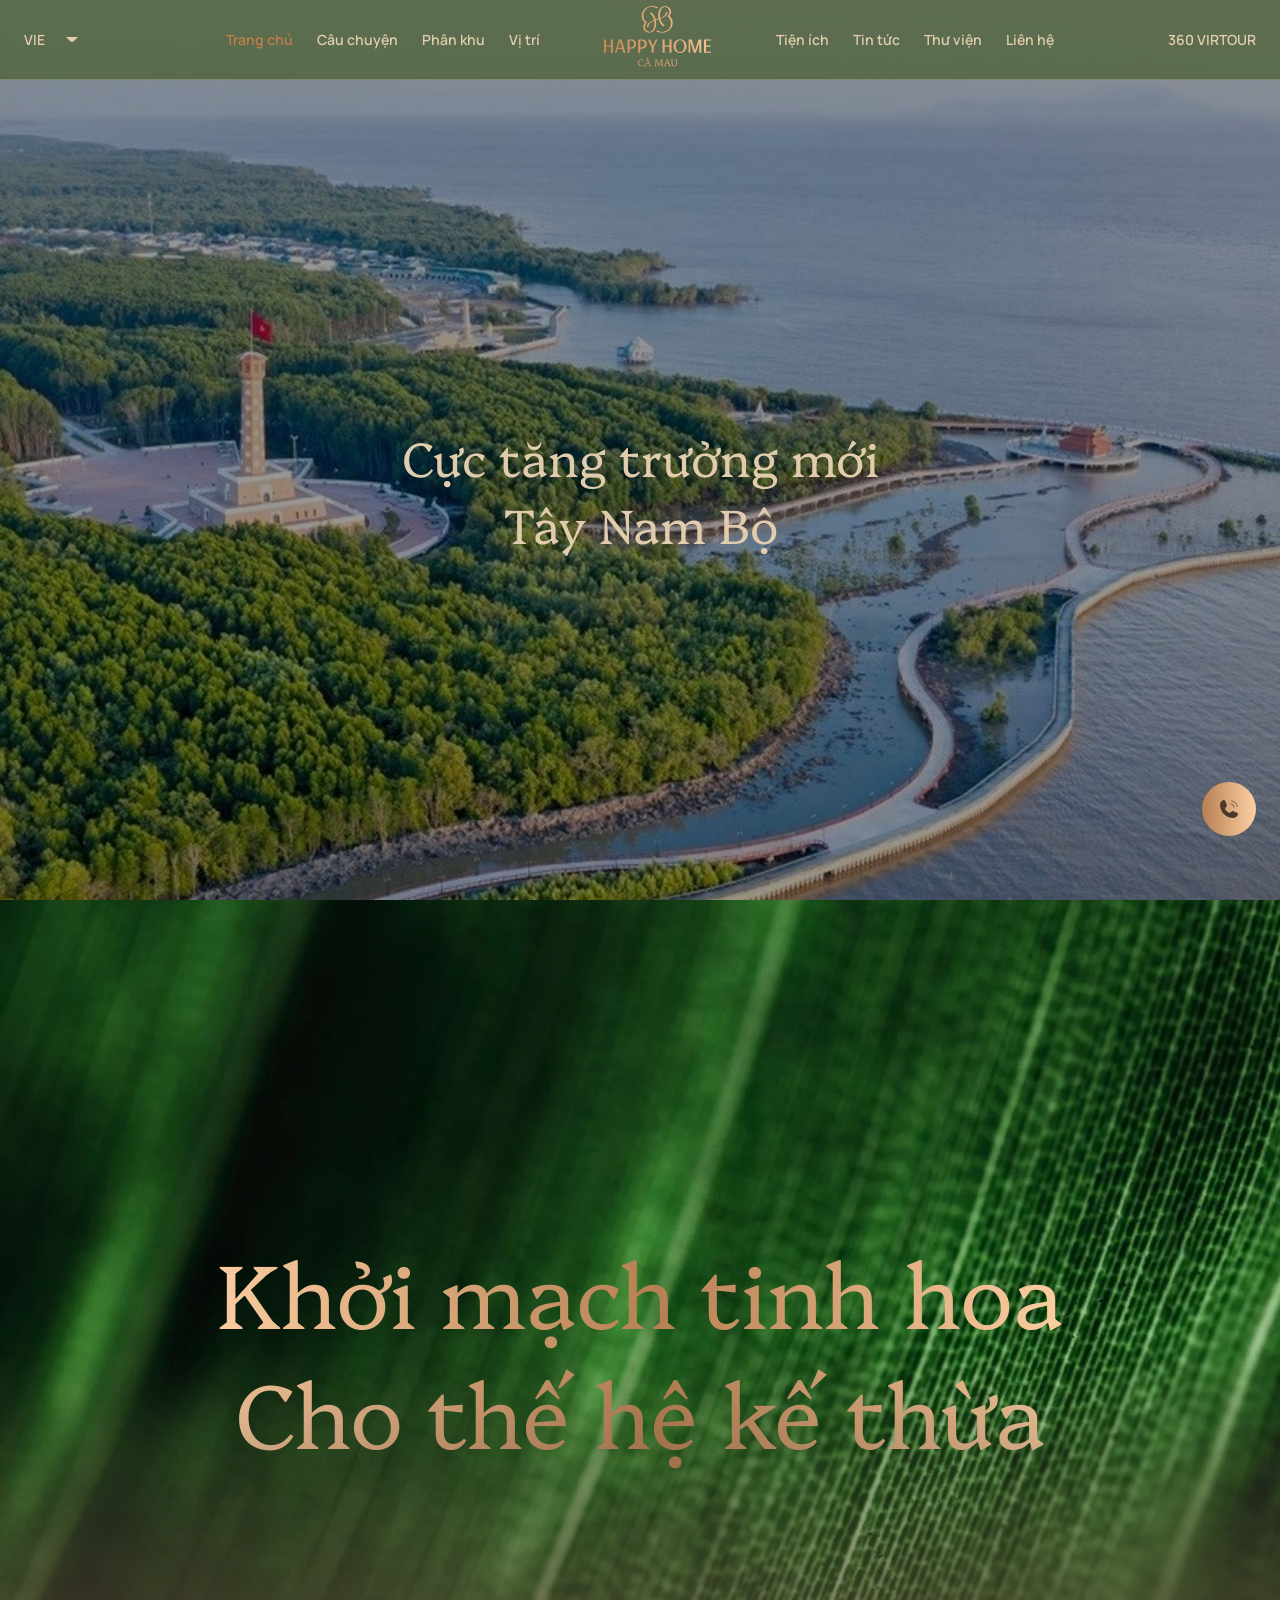
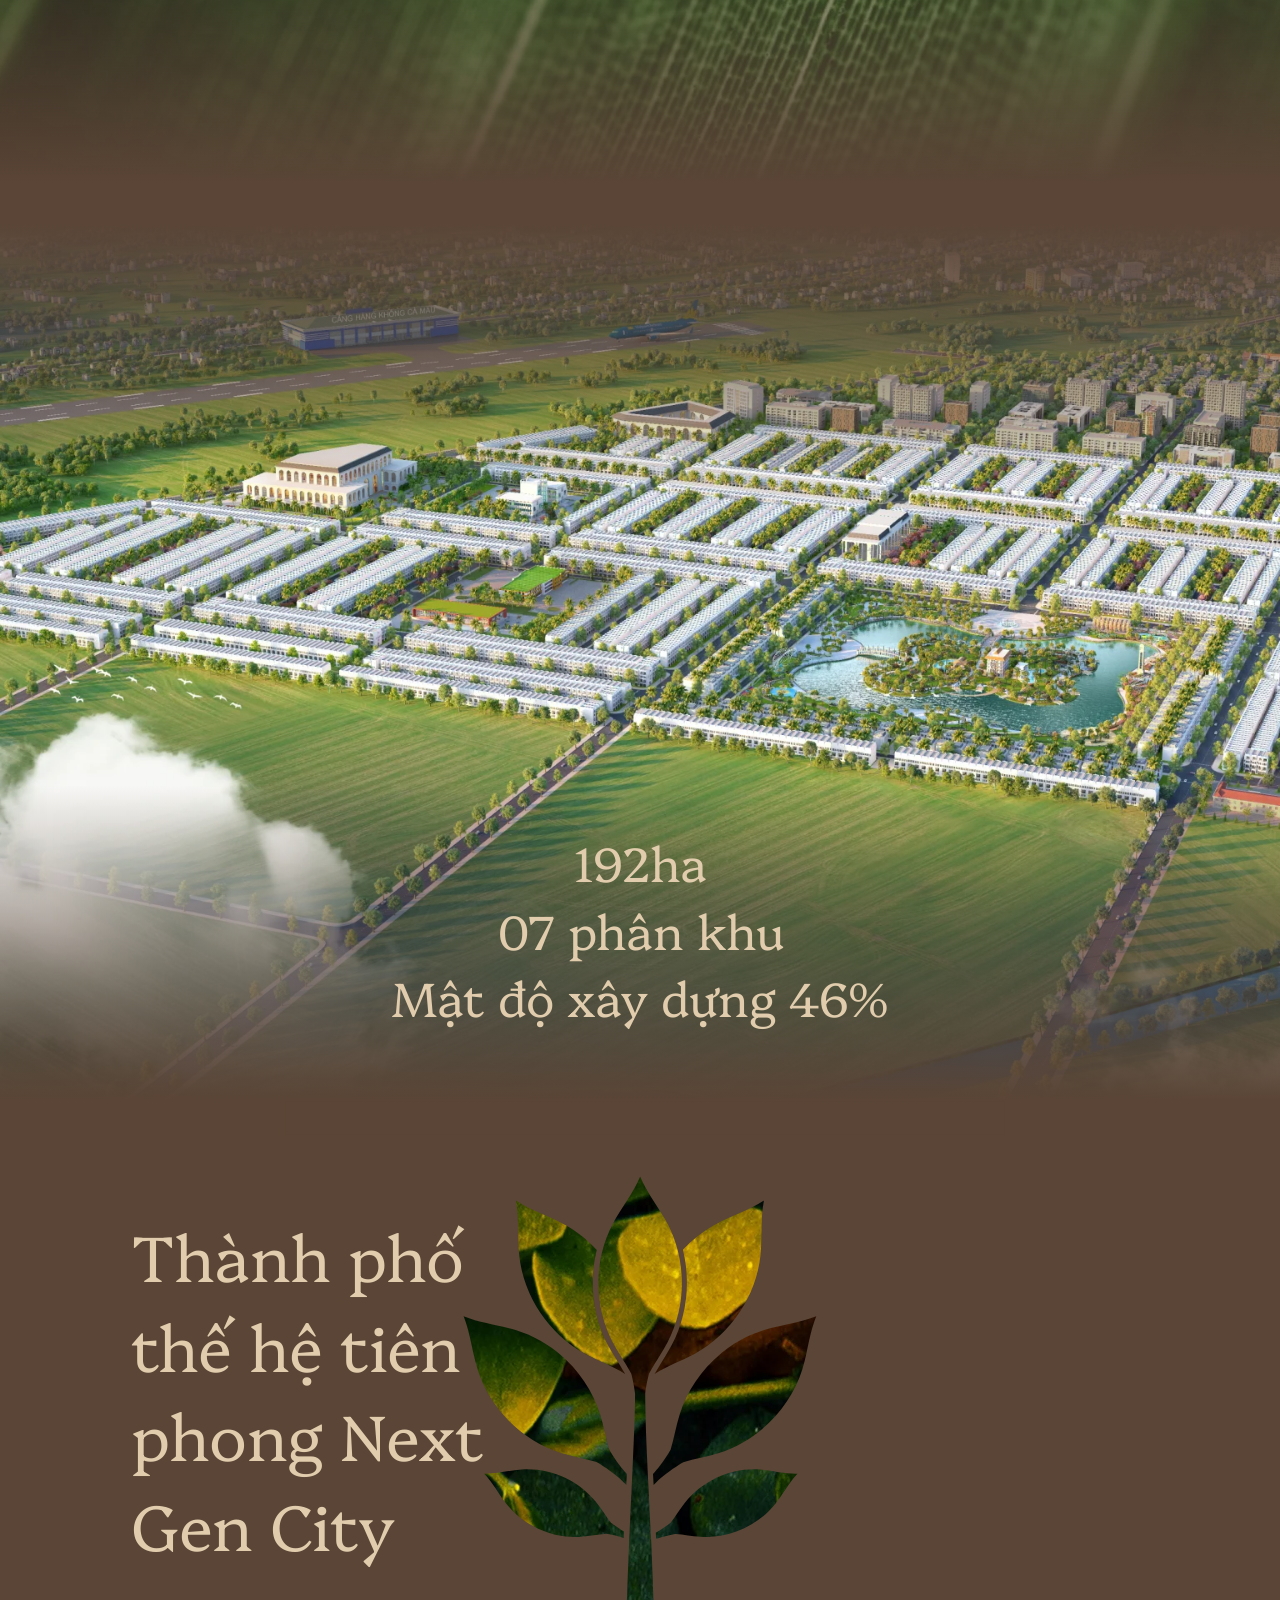
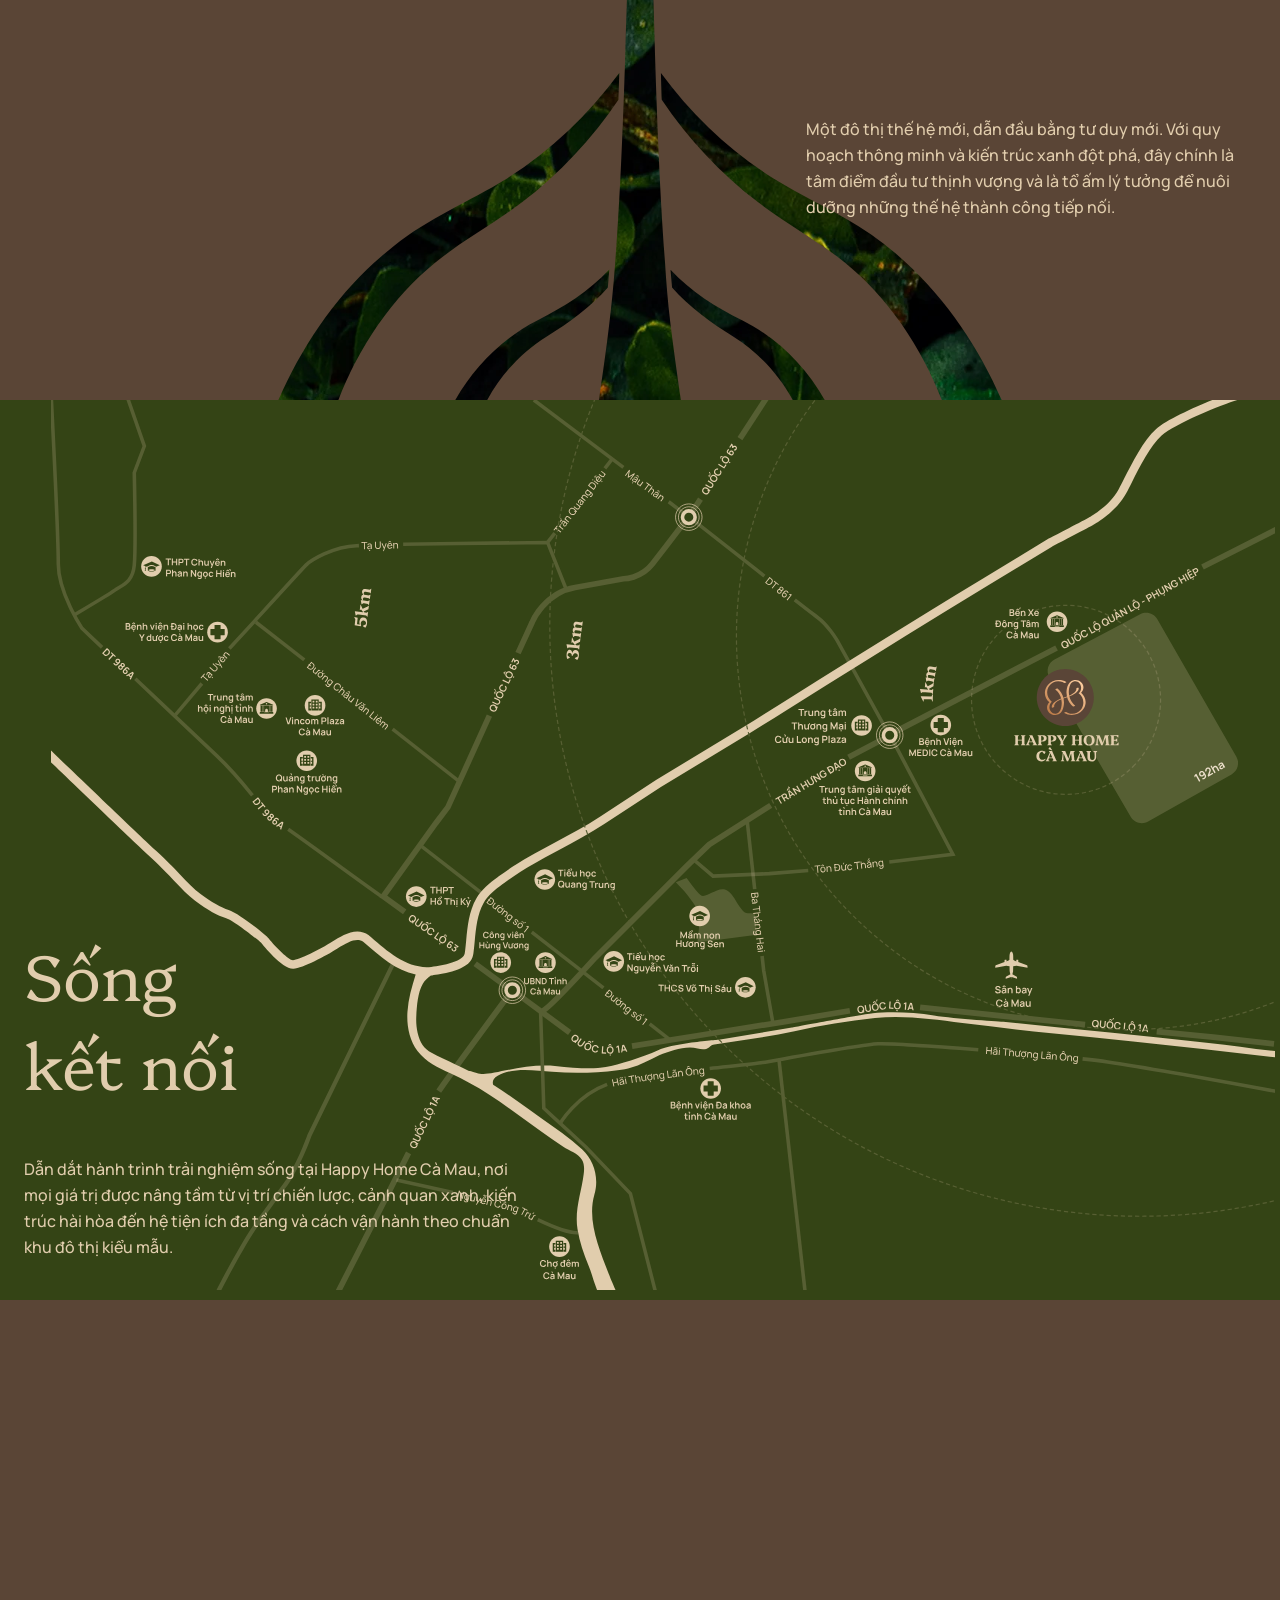
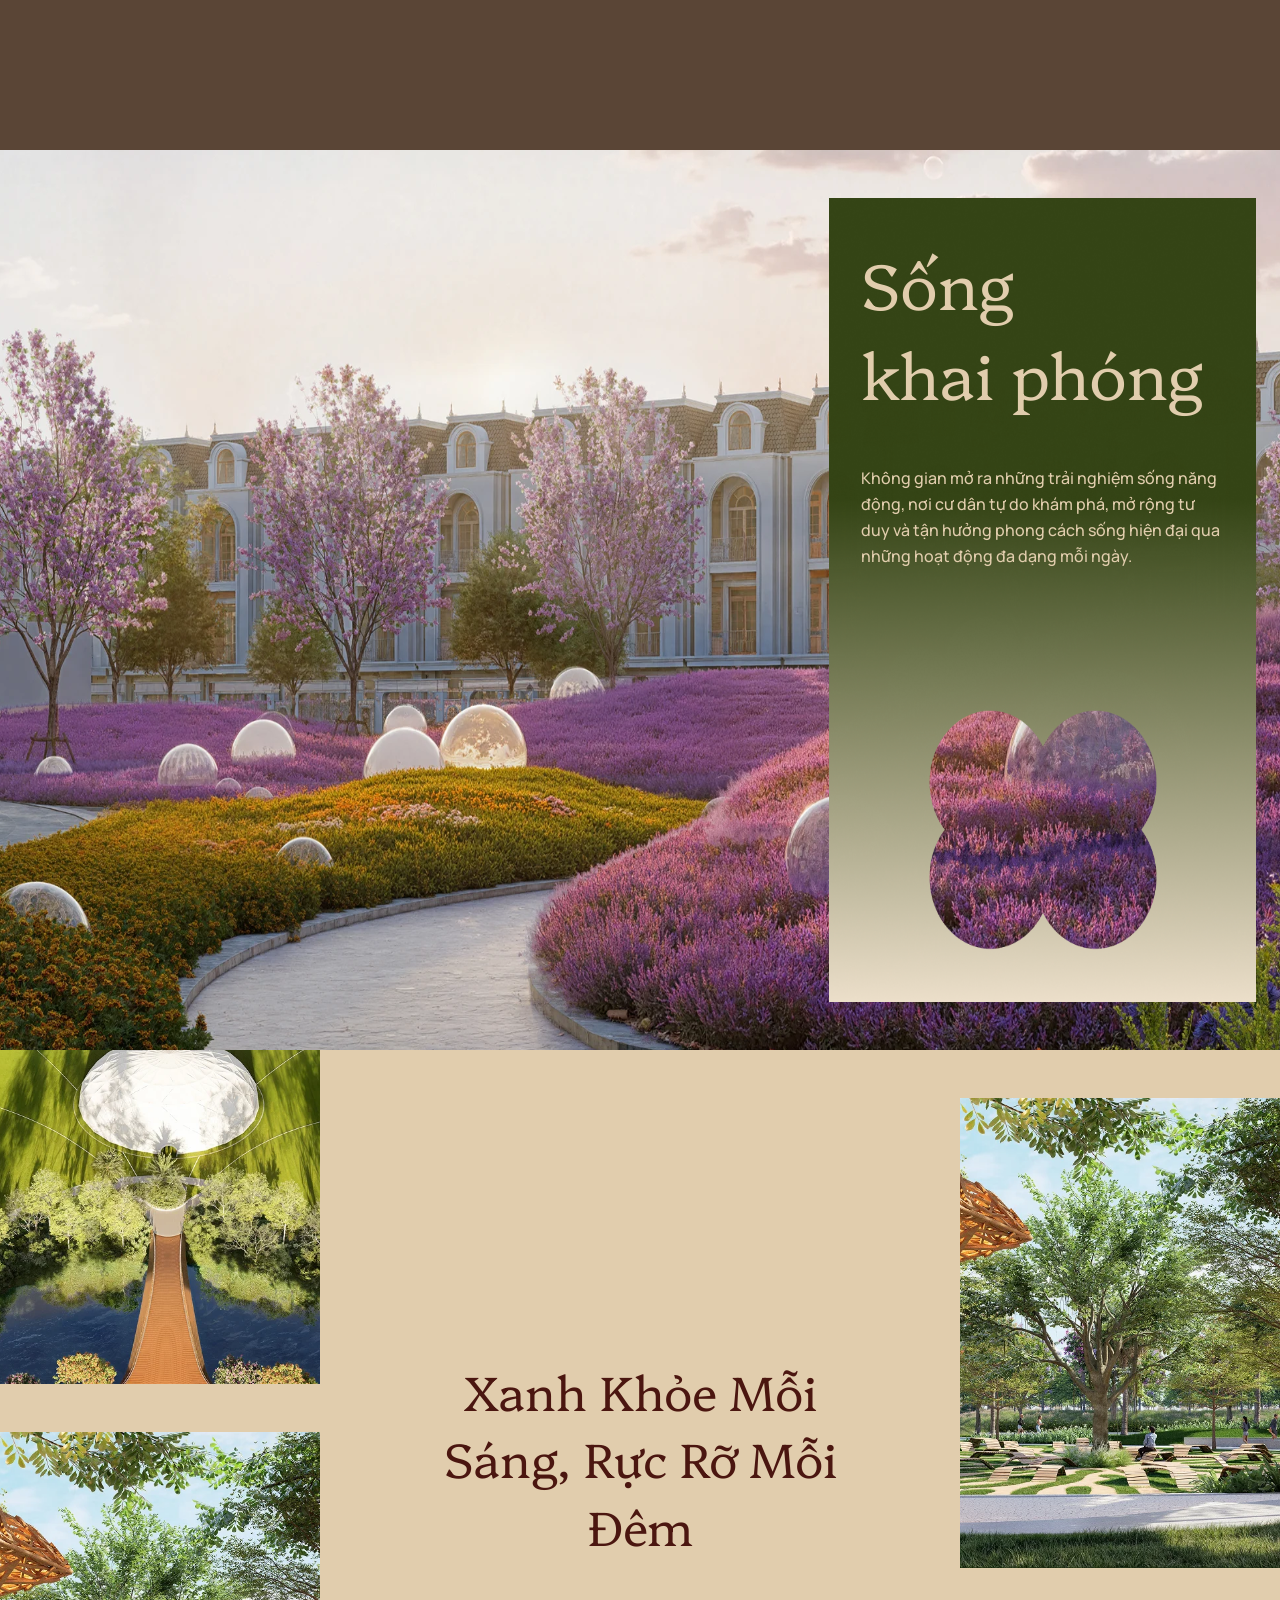
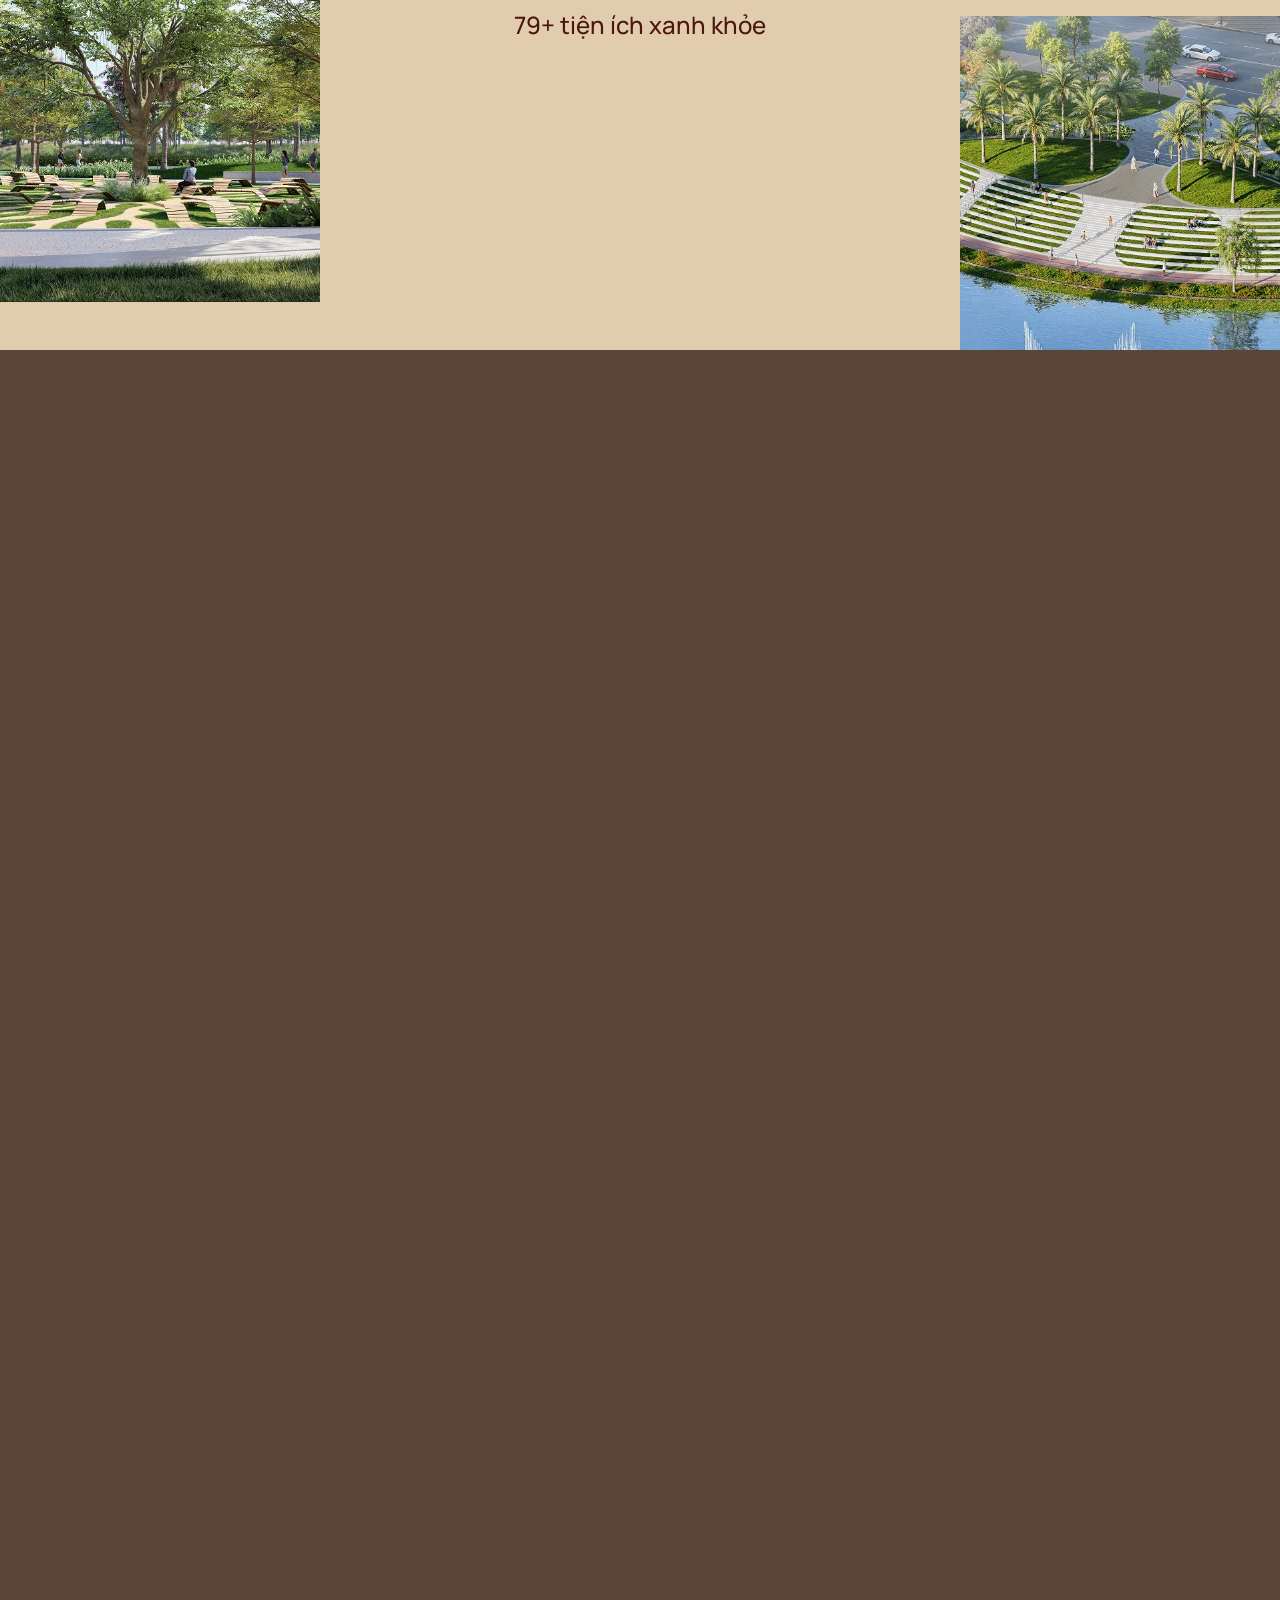
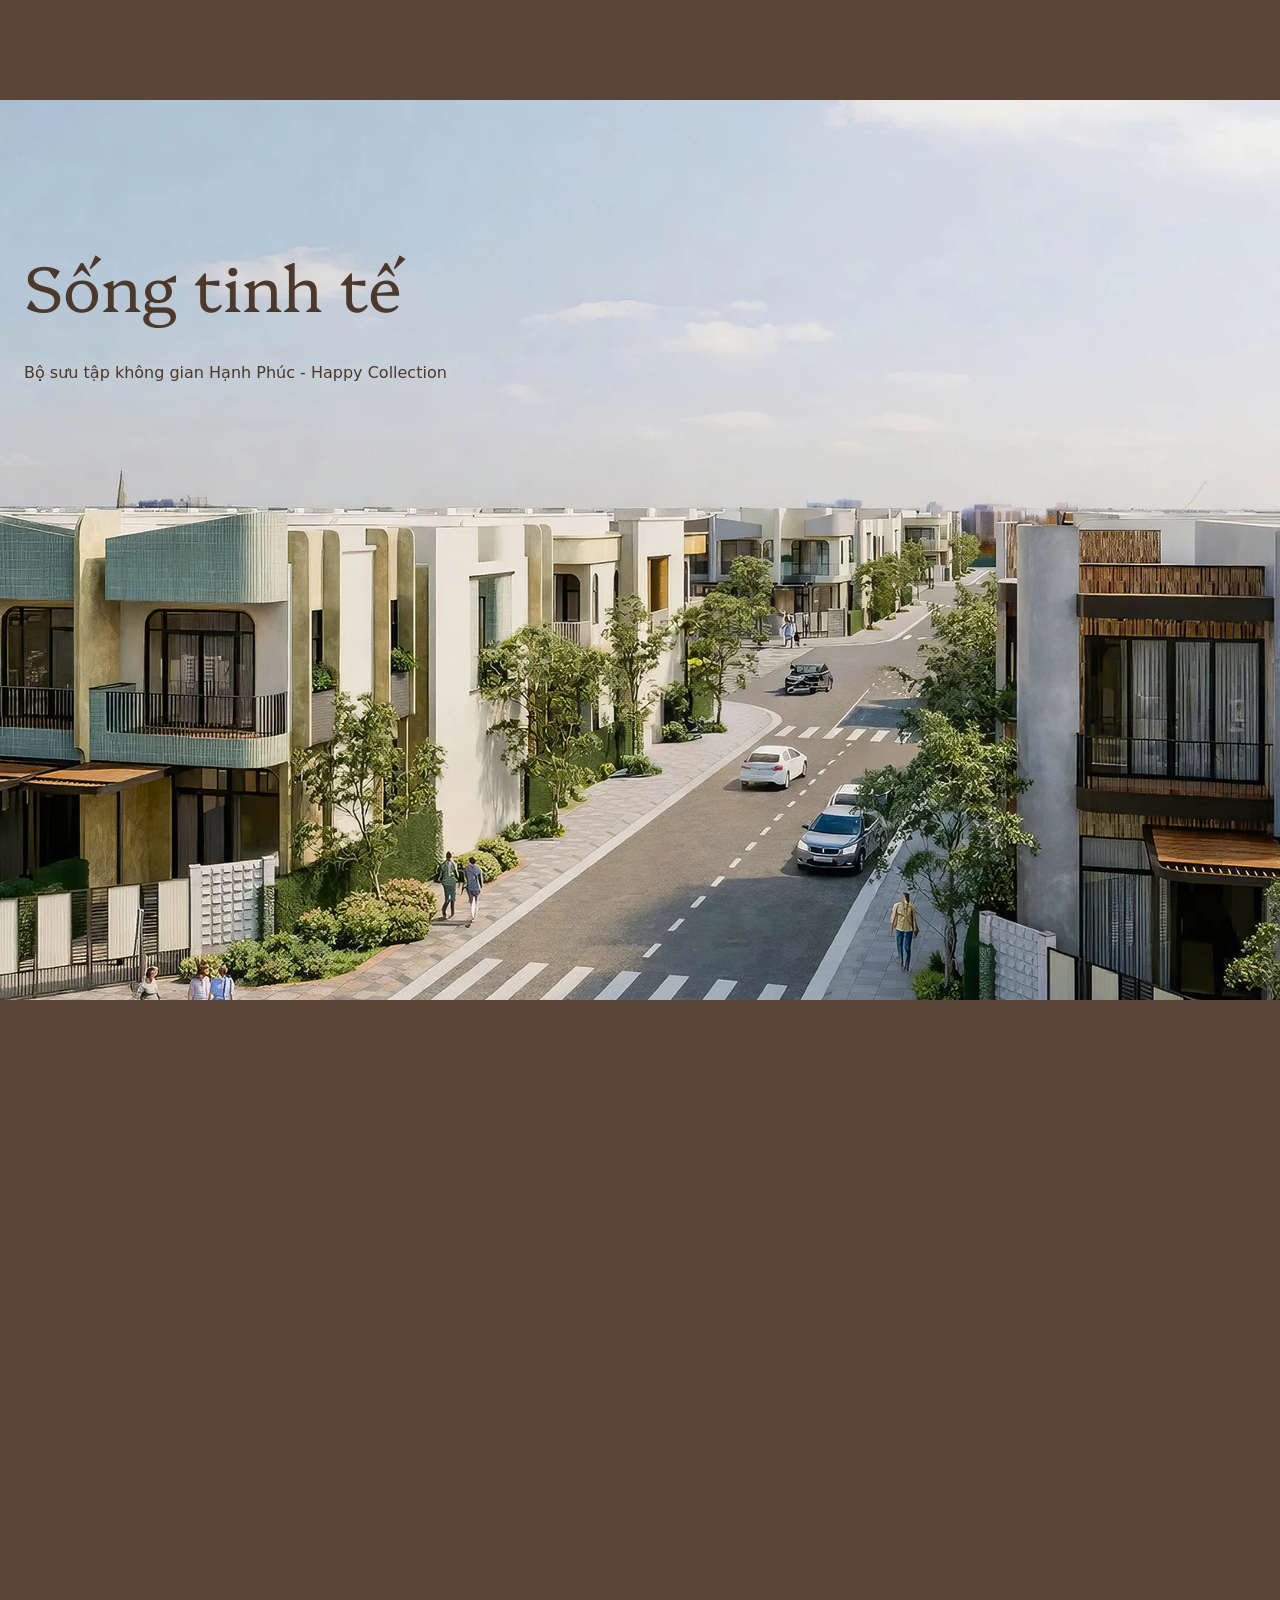
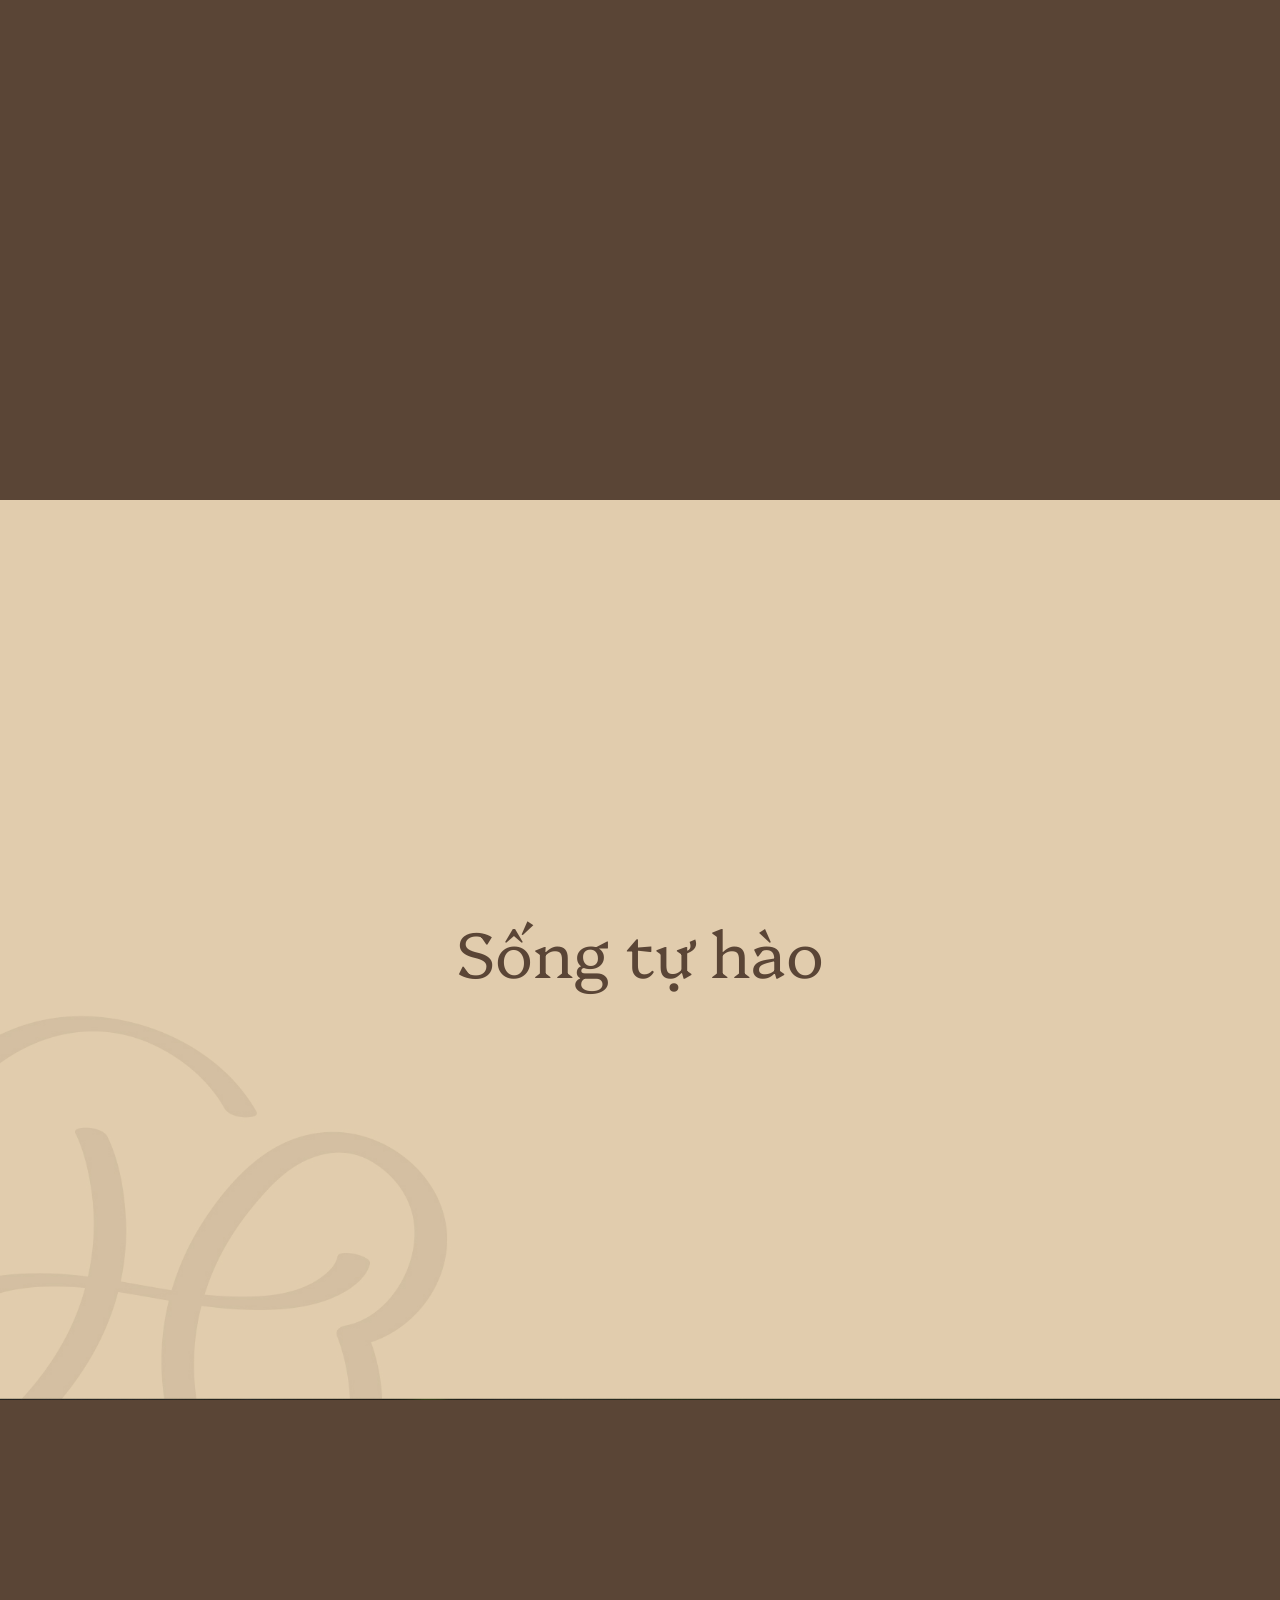
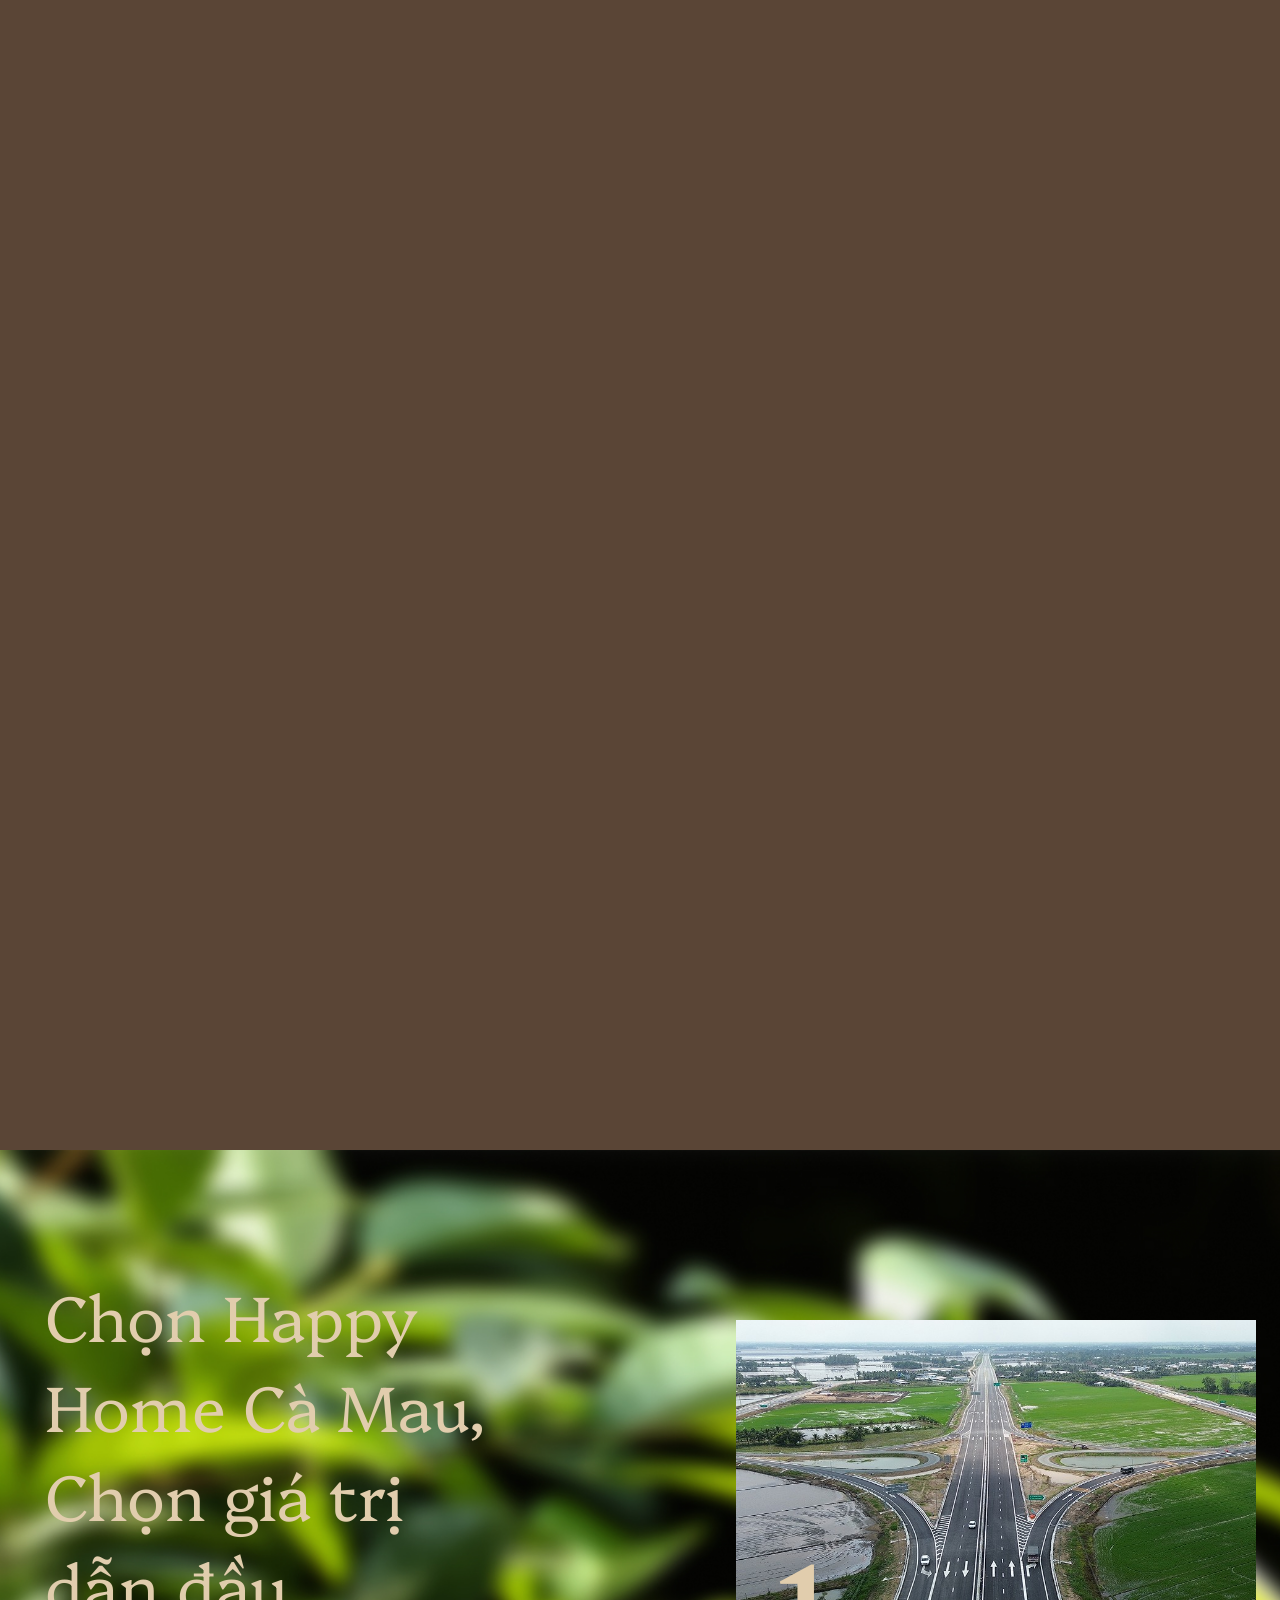
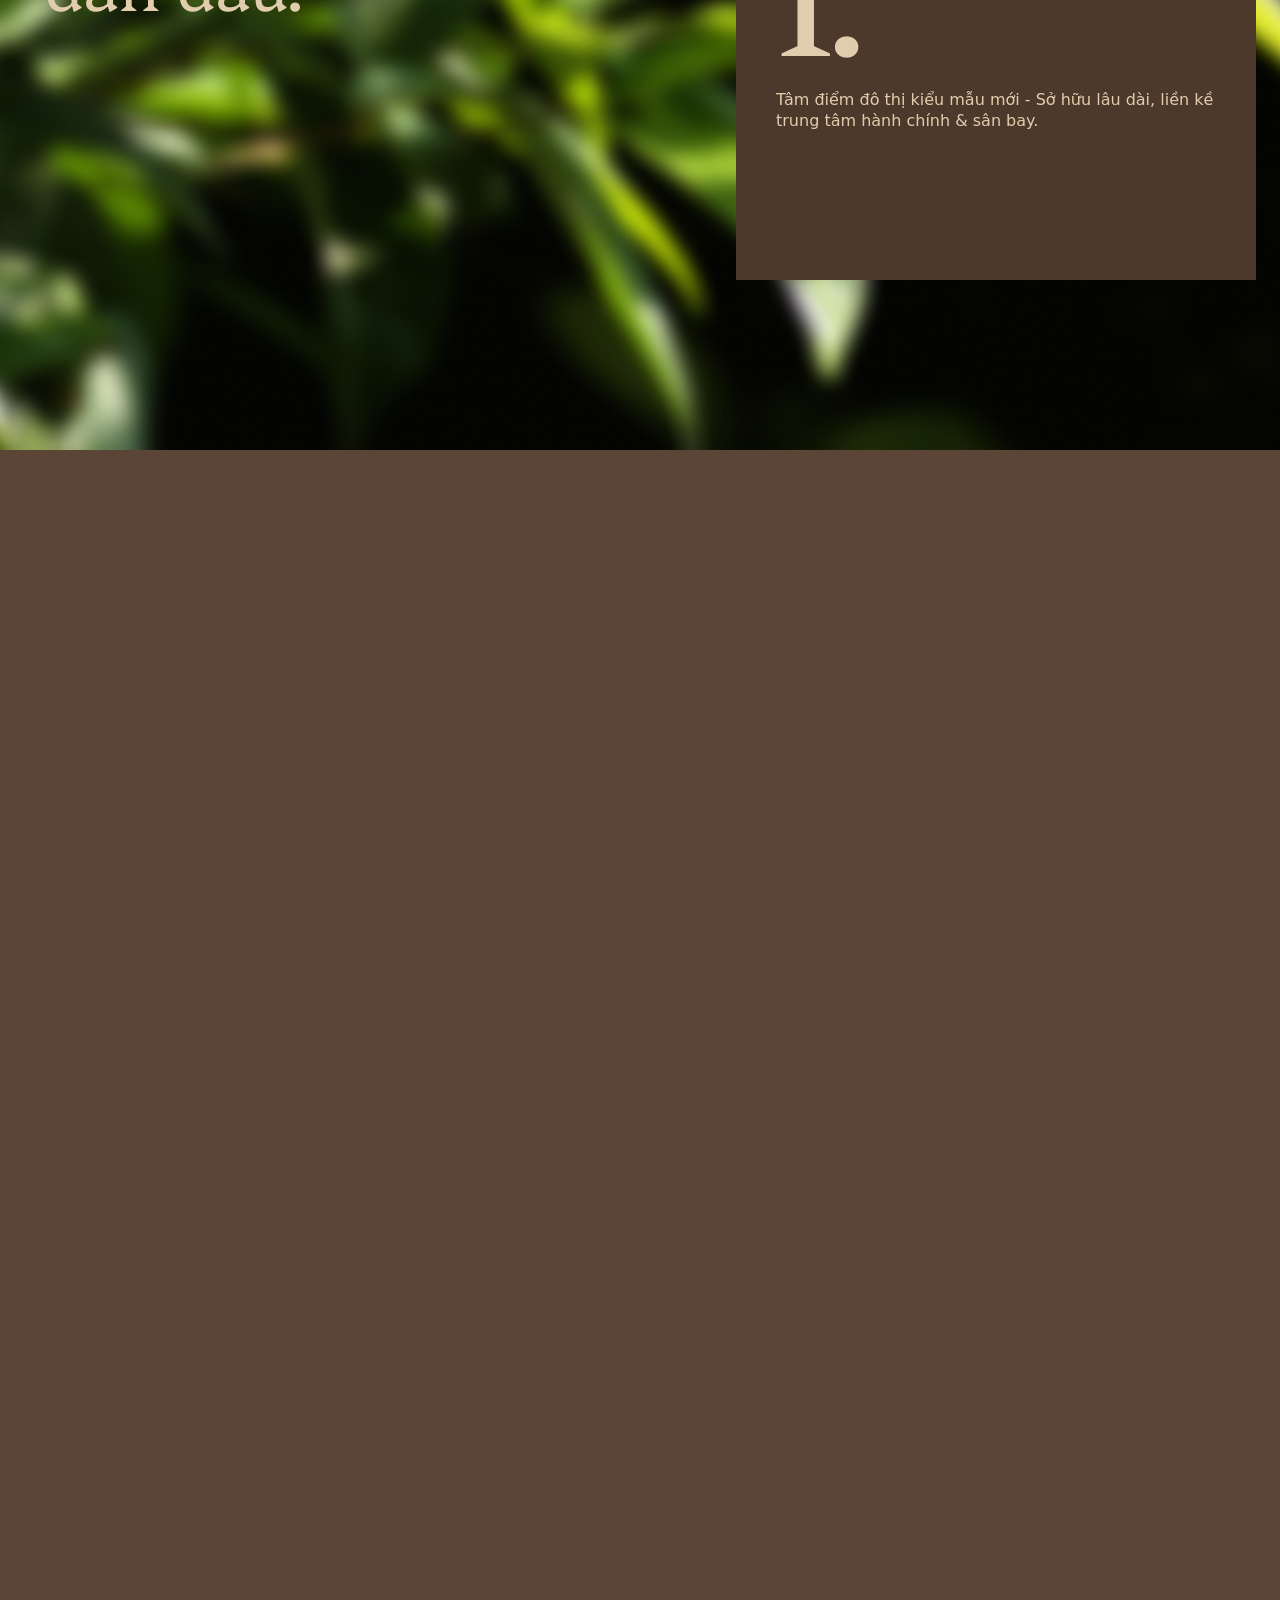
==== commit a5ef4678: "add new code" ====
--- a/index.html
+++ b/index.html
@@ -156,13 +156,13 @@
     <section class="map">
       <div class="container-fluid p-0 h-100 map-wrapper">
         <div class="map-img">
-          <img src="./assets/images/icons/map-new.svg" alt="" class="map-main">
+          <img src="./assets/images/icons/map-full.svg" alt="" class="map-main">
           <!-- <img src="./assets/images/icons/map-local.svg" alt="" class="map-river"> -->
-          <div class="map-river">
-            <svg width="1000" height="727" viewBox="0 0 1000 727" fill="none" xmlns="http://www.w3.org/2000/svg" ">
+          <div class="map-river d-none">
+            <svg width="1000" height="727" viewBox="0 0 1000 727" fill="none" xmlns="http://www.w3.org/2000/svg">
               <mask id=" mask0_995_1025" style="mask-type:alpha" maskUnits="userSpaceOnUse" x="0" y="0" width="1000"
-              height="727">
-              <rect width="1000" height="727" fill="#D9D9D9" />
+                height="727">
+                <rect width="1000" height="727" fill="#D9D9D9" />
               </mask>
               <g mask="url(#mask0_995_1025)">
                 <path opacity="0.2" class="field-dat"
@@ -472,7 +472,6 @@
       </div>
 
     </section>
-
     <section class="reveal-animation clip-image-reveal">
       <div class="reveal-container">
         <div class="reveal-content">
@@ -526,35 +525,34 @@
               </div>
 
               <div class="content">
-                <div class="number">3.</div>
+                <div class="number">4.</div>
                 <div class="desc">
-                  Động lực tăng trưởng mới của Cà Mau – hưởng lợi từ quy hoạch
-                  & định hướng phát triển.
-                </div>
-              </div>
-            </div>
-          </div>
-          <div class="reveal-image-item" style="--bg-card: #4c392b">
-            <div class="image">
-              <img src="./assets/images/draf/reveal-5.jpg" loading="lazy" alt="" />
-            </div>
-
-            <div class="content">
-              <div class="number">5.</div>
-              <div class="desc">
-                Cửa ngõ giao thương quốc tế – đón đầu tiềm năng cảng nước sâu Hòn Khoai.
-              </div>
-            </div>
-          </div>
-        </div>
-      </div>
-      <div class="reveal-bg">
-        <div class="reveal-bg-item">
-          <img src="./assets/images/draf/bg-reveal-1.jpg" loading="lazy" alt="">
-        </div>
-
-      </div>
-      <div class="circle-gradient" style="opacity: 0;"></div>
+                  Tâm điểm kinh tế biển & năng lượng – thu hút chuyên gia, gia
+                  tăng giá trị bền vững.
+                </div>
+              </div>
+            </div>
+            <div class="reveal-image-item" style="--bg-card: #4c392b">
+              <div class="image">
+                <img src="./assets/images/draf/reveal-5.jpg" loading="lazy" alt="" />
+              </div>
+
+              <div class="content">
+                <div class="number">5.</div>
+                <div class="desc">
+                  Cửa ngõ giao thương quốc tế – đón đầu tiềm năng cảng nước sâu Hòn Khoai.
+                </div>
+              </div>
+            </div>
+          </div>
+        </div>
+        <div class="reveal-bg">
+          <div class="reveal-bg-item">
+            <img src="./assets/images/draf/bg-reveal-1.jpg" loading="lazy" alt="">
+          </div>
+
+        </div>
+        <div class="circle-gradient" style="opacity: 0;"></div>
       </div>
 
     </section>
--- a/assets/main/css/style.min.css
+++ b/assets/main/css/style.min.css
@@ -1 +1 @@
-@charset "UTF-8";:root{--font-heading:"Platypi",sans-serif;--font-body:"Manrope",sans-serif;--color-black:#000000;--color-white:#ffffff;--color-primary:#4b1610;--color-secondary:#344415;--color-third:#5a4536;--color-fourth:#e1cdad;--color-fifth:#c07e4a}.color-black{color:var(--color-black)}.color-white{color:var(--color-white)}.color-primary{color:var(--color-primary)}.color-secondary{color:var(--color-secondary)}.color-third{color:var(--color-third)}.color-fourth{color:var(--color-fourth)}.color-fifth{color:var(--color-fifth)}.limit-width{max-width:1440px;width:100%;margin:0 auto}*,:after,:before{box-sizing:border-box}*{margin:0;padding:0;font:inherit}canvas,img,picture,svg,video{display:block;max-width:100%}input,select,textarea{background-color:transparent;outline:0}button{cursor:pointer;background-color:transparent;outline:0;border:0}[type=button],[type=reset],[type=submit],button{-webkit-appearance:button}[type=button]::-moz-focus-inner,[type=reset]::-moz-focus-inner,[type=submit]::-moz-focus-inner,button::-moz-focus-inner{border-style:none;padding:0}[type=button]:-moz-focusring,[type=reset]:-moz-focusring,[type=submit]:-moz-focusring,button:-moz-focusring{outline:1px solid #000}[type=checkbox],[type=radio]{box-sizing:border-box;padding:0}[type=search]::-webkit-search-decoration{-webkit-appearance:none}button:focus{outline:0}a,a:hover{text-decoration:none;cursor:pointer;outline:0;color:inherit}ol,ul{list-style:none;margin:0;padding:0}h1,h2,h3,h4,h5,h6,p{margin:0;padding:0;overflow-wrap:break-word}body{width:100%;min-height:100vh;text-rendering:optimizeLegibility!important;-webkit-font-smoothing:auto!important;-moz-osx-font-smoothing:grayscale!important;background-color:var(--color-third)}.txt-gradient .line{background:linear-gradient(270deg,#fdd0a4 0,#b78053 26.44%,#fdd0a4 50.96%,#b78053 74.04%,#fdd0a4 100%);background-size:200% auto;-webkit-background-clip:text;-webkit-text-fill-color:transparent;background-clip:text;color:transparent;-webkit-text-fill-color:transparent;animation:shine 5s linear infinite}@keyframes shine{to{background-position:200% center}}main{position:relative;z-index:2}#header{position:fixed;top:0;left:0;right:0;width:100%;z-index:999;transition:background-color .3s ease;background-color:rgba(62,86,32,.6);backdrop-filter:blur(20px);-webkit-backdrop-filter:blur(20px)}#header .header-lang .dropdown-custom{position:relative;cursor:pointer}#header .header-lang .dropdown-custom-btn{display:flex;align-items:center;gap:12px}#header .header-lang .dropdown-custom-btn .value-select span{font-family:var(--font-body);display:inline-block;min-width:30px;font-size:14px;line-height:24px;font-weight:600;color:var(--color-fourth);text-transform:uppercase}#header .header-lang .dropdown-custom-btn .value-select .icon svg path{transition:stroke .3s ease}#header .header-lang .dropdown-custom-menu{position:absolute;top:100%;left:-16px;margin-top:27px;transition:all .3s ease;background-color:var(--color-fourth);padding:16px;display:flex;flex-direction:column;gap:8px;z-index:997;transition:clip-path .3s ease;will-change:clip-path;clip-path:inset(0 0 100% 0)}@media (max-width:991px){#header .header-lang .dropdown-custom-menu{margin-top:22px}}#header .header-lang .dropdown-custom-menu.dropdown--active{clip-path:inset(0 0 0 0)}#header .header-lang .dropdown-custom-item{display:flex;cursor:pointer;gap:8px;align-items:center}#header .header-lang .dropdown-custom-item:hover span{color:var(--color-third)}#header .header-lang .dropdown-custom-item span{font-family:var(--font-body);display:inline-block;min-width:30px;font-size:14px;line-height:24px;font-weight:600;color:var(--color-secondary);text-transform:uppercase}#header .header-container{display:grid;grid-template-columns:1fr auto 1fr;align-items:center;gap:24px;height:80px;padding:0 24px;border-bottom:1px solid rgba(225,205,173,.3)}#header .header-menu{display:flex}#header .header-menu ul{display:flex;align-items:center;gap:24px}#header .header-menu ul li a{font-family:var(--font-body);font-size:14px;line-height:24px;font-weight:600;color:var(--color-fourth);transition:color .3s ease}#header .header-menu ul li a:hover{color:var(--color-fifth)}#header .header-menu ul li a.active{color:var(--color-fifth)}#header .header-main{gap:64px}#header .header-logo .logo{width:auto;height:61px}#header .header-vr .cta-vr{font-family:var(--font-body);font-size:14px;line-height:24px;color:var(--color-fourth);font-weight:600;transition:color .3s ease}#header .header-vr .cta-vr:hover{color:var(--color-fifth)}.footer{color:var(--color-fourth);overflow:hidden;background-color:#4c392b;position:relative}.footer-top{position:relative;z-index:2}@media (max-width:991px){.footer-top{gap:40px}}.footer-pattern{position:absolute;z-index:1;bottom:0;right:0;width:500px;height:400px;background:url(../../images/pattern-footer.png) no-repeat right bottom;background-size:cover}.footer-main{padding:100px 24px;position:relative;overflow:hidden}@media (max-width:991px){.footer-main{padding:48px 24px 24px}}@media (max-width:480px){.footer-main{background-position:center;background-image:url(../../images/bg-footer-mobile.jpg)}}.footer-main .column-title{font-size:13px;line-height:20px;font-weight:300;font-family:var(--font-heading);margin-bottom:20px}.footer-menu .menu>ul{display:flex;align-items:flex-start;column-gap:110px}@media (max-width:1400px){.footer-menu .menu>ul{column-gap:64px}}.footer-menu .menu>ul .menu-item-has-children>a{font-size:13px;line-height:20px;font-weight:300;font-family:var(--font-heading);display:block;margin-bottom:20px;transition:unset;pointer-events:none}.footer-menu .menu a{transition:all .4s ease}.footer-menu .menu a:hover{color:var(--color-primary-3)}.footer-menu .menu .sub-menu{display:grid;grid-template-columns:repeat(2,1fr);gap:8px 100px}.footer-address{padding-right:40px}@media (max-width:991px){.footer-address{padding-right:0}}.footer-address li:not(:first-child){margin-top:8px}.footer-address li{display:flex;align-items:flex-start;gap:12px}.footer-address li a{transition:all .4s ease}.footer-address li a:hover{color:var(--color-primary-3)}.footer-address li .icon{width:24px;height:24px;min-width:24px;transform:translateY(2px)}.footer .form{display:flex;align-items:center;width:100%}.footer .form .field-item{width:100%;position:relative}.footer .form .field-item.error input{border-color:red}.footer .form .field-item input{height:40px;width:100%;border:none;border-bottom:1px solid rgba(255,255,255,.2);padding-bottom:4px;color:var(--color-white);border-radius:unset}.footer .form .field-item input:focus-visible+label,.footer .form .field-item input:not(:placeholder-shown)+label{transform:translateY(-100%);font-size:10px;line-height:14px}.footer .form .field-item label{position:absolute;left:0;pointer-events:none;transition:all .4s ease}.footer .form button{margin-left:32px;font-size:13px;line-height:15px;font-weight:300;font-family:var(--font-heading);color:var(--color-fourth);text-transform:uppercase;gap:12px;display:flex;align-items:center;width:max-content;min-width:max-content;transition:all .4s ease}.footer .form button.aloading{pointer-events:none}.footer .form button.aloading span{color:transparent}.footer .form button.aloading .icon{opacity:0}.footer .form button .icon{transition:all .4s ease}.footer .form button:hover{color:var(--color-primary-3)}.footer .form button:hover .icon{transform:translateX(5px);color:var(--color-primary-3)}.footer .form-message{color:red;margin-top:8px;font-size:12px;line-height:16px;font-weight:400}.footer-social{margin-top:40px}.footer-social ul{display:flex;align-items:center;gap:24px}.footer-social ul a{transition:all .4s ease}.footer-social ul a:hover{color:var(--color-primary-3)}.footer-term{padding:14px 24px;font-size:12px;line-height:16px;font-weight:500;min-height:44px;border-top:1px solid var(--color-fourth)}@media (max-width:991px){.footer-term{padding:14px 24px;width:100%;gap:12px;justify-content:space-between}}@media (max-width:991px){.footer-term .copyright{width:max-content;flex-shrink:0;flex-wrap:wrap}}@media (max-width:991px){.footer-term__menu{width:max-content;gap:24px;flex-wrap:wrap}}@media (max-width:767px){.footer-term__menu{gap:12px}}.footer-term ul{display:flex;flex-wrap:wrap;align-items:center;gap:24px}@media (max-width:991px){.footer-term ul{gap:12px 24px}}@media (max-width:767px){.footer-term ul li{flex-shrink:0}}.footer-term a{transition:all .4s ease;display:block}.footer-term a:hover{opacity:1}@media (max-width:767px){.footer-term .alpha{flex-shrink:0}}.footer-container{position:fixed;bottom:0;left:0;right:0}.footer-overlay{opacity:0;pointer-events:none;position:unset!important}.hero{width:100%;height:100svh;position:relative;overflow:hidden}.hero::before{content:"";position:absolute;top:0;left:0;width:100%;height:100%;background-color:rgba(0,0,0,.4);z-index:2;pointer-events:none}.hero-wrapper{width:100%;height:100%}.hero-image{width:100%;height:100%}.hero-image img{width:100%;height:100%;object-fit:cover;transform:scale(1.1);transform-origin:center}.hero-content{position:absolute;top:50%;left:50%;transform:translate(-50%,-50%);z-index:4;max-width:550px;padding-top:80px}.hero-content h2{font-family:var(--font-heading);font-size:48px;line-height:1.4;font-weight:300;color:var(--color-fourth);text-align:center;visibility:hidden}.hero-content h2 .line{position:relative;will-change:transform;transform:translateY(100%)}.reveal-animation{position:relative;z-index:1;width:100%;height:100svh;overflow:hidden}.reveal-animation .circle-gradient{top:-50%;position:fixed;z-index:1;opacity:.9;will-change:transform;transform:translateZ(0)}.reveal-animation .reveal-container{display:grid;grid-template-columns:1fr 1fr;position:relative}.reveal-animation .reveal-image{position:relative;z-index:2}.reveal-animation .reveal-image-list{position:relative;width:100%;height:100svh}.reveal-animation .reveal-image-list .reveal-image-item{position:absolute;top:50%;right:24px;transform:translateY(-50%);width:520px;min-height:560px;height:560px;background-color:var(--bg-card);color:var(--color-fourth)}.reveal-animation .reveal-image-list .reveal-image-item .image{width:100%;aspect-ratio:563/303}.reveal-animation .reveal-image-list .reveal-image-item .image img{width:100%;height:100%;object-fit:cover}.reveal-animation .reveal-image-list .reveal-image-item .content{padding:90px 40px 72px;font-size:16px;line-height:130%;font-weight:500;position:relative}.reveal-animation .reveal-image-list .reveal-image-item .number{font-size:130px;line-height:1;font-weight:500;font-family:var(--font-heading);position:absolute;top:0;left:40px;transform:translateY(-50%)}.reveal-animation .reveal-content{display:flex;align-items:start;height:100%;padding-left:45px;padding-top:120px;position:relative;z-index:2}.reveal-animation .reveal-content h2{font-size:64px;line-height:74px;font-weight:300;margin-bottom:24px;color:var(--color-fourth);font-family:var(--font-heading);max-width:480px;line-height:1.4}.reveal-animation .reveal-bg{position:absolute;z-index:1;width:100%;height:100%;top:0;left:0}.reveal-animation .reveal-bg-item{position:absolute;width:100%;height:100%;min-height:100vh;background-size:cover;background-position:center}.reveal-bg-item,.reveal-image-item{will-change:transform;transform:translate3d(0,0,0);backface-visibility:hidden;-webkit-backface-visibility:hidden}.reveal-bg-item img,.reveal-image-item img{width:100%;height:100%;object-fit:cover}.partner{position:relative;z-index:2;height:100svh;margin-bottom:150vh;overflow:hidden}.partner .panel-1{height:100dvh;position:relative;z-index:3}.partner .panel-1 h2{font-size:64px;line-height:74px;color:var(--color-third);font-family:var(--font-heading);font-weight:300;position:absolute;top:50%;left:50%;transform:translate(-50%,-50%)}.partner .panel-1 h2 .line{line-height:1.5}.partner .panel-1 .desc{font-size:48px;line-height:56px;font-weight:300;color:var(--color-fourth);font-family:var(--font-heading);text-align:center;position:absolute;top:50%;left:50%;transform:translate(-50%,-50%);opacity:0}.partner .panel-2{position:absolute;top:0;left:0;width:100%;height:100dvh;z-index:4;overflow:hidden;display:flex;flex-direction:column;gap:100px;justify-content:center;align-items:center;opacity:0;pointer-events:none}.partner .panel-2 .marquee-content{gap:40px}@media (max-width:991px){.partner .panel-2 .marquee-content{gap:16px}}.partner .panel-2 h2{font-size:48px;line-height:56px;font-weight:300;color:var(--color-fourth);font-family:var(--font-heading);text-align:center}.partner .section-bg{position:absolute;top:0;left:0;width:100%;height:100%;z-index:1;background-image:url(../../images/draf/bg-section-partner.jpg);background-size:cover;background-position:left bottom}.partner .section-bg img{width:100%;height:100%;object-fit:cover;opacity:0}.circle-gradient{position:fixed;top:50%;left:50%;transform:translate(-50%,-50%);width:2360px;height:2360px;border-radius:50%;background:radial-gradient(50% 50% at 50% 50%,#3e5620 26%,rgba(62,86,32,0) 100%);filter:blur(20px);opacity:0;z-index:2;pointer-events:none}.marquee-container{margin-bottom:8px;overflow:hidden}.marquee-content{gap:24px;display:flex;flex-wrap:nowrap}.marquee-item{width:350px;height:430px;border:1px solid rgba(225,205,173,.3);position:relative;overflow:hidden}.marquee-item .text{text-align:center}.marquee-item .gallery-img{display:flex;flex-direction:column;justify-content:space-between;align-items:center;padding:100px 80px 50px;font-size:14px;line-height:24px;font-weight:500;color:var(--color-fourth);transition:opacity .4s ease;height:100%}.marquee-item .gallery-img__back{padding:24px;font-size:14px;line-height:24px;font-weight:500;color:var(--color-fourth);opacity:0;position:absolute;inset:0;z-index:2;transition:opacity .4s ease;background-color:rgba(62,86,32,.6);backdrop-filter:blur(20px)}.marquee-item:hover .gallery-img__back{opacity:1}.marquee-item:hover .gallery-img{opacity:0}.intro{position:relative;width:100%;height:100svh;overflow:hidden;z-index:1}.intro-image{width:100%;height:100%}.intro-image img{width:100%;height:100%;object-fit:cover;transform:scale(1.1);transform-origin:center}.intro-gradient{position:absolute;bottom:0;left:0;width:100%;height:200%;background:linear-gradient(180deg,rgba(90,69,54,0) 75%,#5a4536 99%);z-index:6;pointer-events:none}.intro-content{position:absolute;top:50%;left:50%;transform:translate(-50%,-50%);z-index:4;max-width:900px;width:100%}.intro-content h2{font-size:90px;line-height:120px;font-family:var(--font-heading);font-weight:300;text-align:center}.intro-content h2 .line{position:relative;will-change:transform;transform:translateY(100%)}.scale{position:relative;width:100%;height:100svh;overflow:hidden;z-index:2}.scale::before{content:"";position:absolute;top:0;left:0;width:100%;height:100%;background:linear-gradient(180deg,#5a4536 2.67%,rgba(90,69,54,0) 31.19%);z-index:2;pointer-events:none}.scale::after{content:"";position:absolute;bottom:0;left:0;width:100%;height:35%;background:linear-gradient(180deg,rgba(90,69,54,0) 0,#5a4536 100%);z-index:2;pointer-events:none}.scale-image{width:100%;height:100%}.scale-image img{width:100%;height:100%;object-fit:cover;transform:scale(1.1);transform-origin:center;object-position:top}.scale-content{position:absolute;bottom:70px;left:50%;transform:translateX(-50%);z-index:5}.scale-content ul{display:flex;flex-direction:column;align-items:center}.scale-content ul li p{font-family:var(--font-heading);font-size:48px;line-height:1.4;color:var(--color-fourth);font-weight:300}.scale-content ul li p .line{position:relative;will-change:transform;transform:translateY(100%)}.city{position:relative;z-index:3;background-color:var(--color-third);height:100svh;overflow:hidden}.city-image{width:100%;height:100%;position:relative}.city-image::before{content:"";position:absolute;top:0;left:0;width:100%;height:100%;background-image:url(../../images/icons/mask.svg);background-size:cover;background-position:center center;pointer-events:none}.city-image img{width:100%;height:100%;object-fit:cover}.city-description,.city-heading{position:absolute;z-index:5}.city-heading{left:calc(8.3333333333% + 24px);top:110px;max-width:450px;width:100%}.city-heading h2{font-size:64px;line-height:1.4;font-family:var(--font-heading);font-weight:300;text-align:left;color:var(--color-fourth)}.city-heading h2 .line{position:relative;will-change:transform;transform:translateY(100%)}.city-description{right:24px;bottom:180px;max-width:450px;width:100%}.city-description p{font-size:16px;line-height:26px;font-weight:500;font-family:var(--font-body);color:var(--color-fourth)}.city-overlay{position:absolute;top:0;left:0;width:100%;height:100%;background-color:var(--color-third);z-index:3}.map{position:relative;width:100%;height:100svh;overflow:hidden;background-color:var(--color-secondary);z-index:2;margin-bottom:50vh}.map-img{position:relative;height:100%;perspective:1200px}.map-img img{position:absolute;width:100%;height:100%;top:0;left:0;object-fit:contain;object-position:center right;pointer-events:none}.map-img img.map-river{left:auto;right:0;transform-origin:center center}@media (min-width:1536px){.map-img img.map-river{right:-10px}}.map-img .map-river{position:absolute;width:100%;height:100%;left:auto;top:-8px;right:-8px;transform-origin:center center;object-fit:contain;object-position:center right;pointer-events:none;display:flex;justify-content:flex-end}.map-content{position:absolute;z-index:3;bottom:40px;left:24px}.map-content h2{font-size:64px;line-height:1.4;font-family:var(--font-heading);font-weight:300;text-align:left;color:var(--color-fourth);margin-bottom:48px}.map-content h2 .line{position:relative;will-change:transform;transform:translateY(100%)}.map-content p{font-size:16px;line-height:26px;font-weight:500;font-family:var(--font-body);color:var(--color-fourth);max-width:500px}.field-dat{transition:fill .3s ease}.river-runner{stroke:#7dd3fc}.view{position:relative;z-index:3;background-color:var(--color-third);height:100svh;overflow:hidden}.view-image{width:100%;height:100svh;background-size:110%;background-position:center}.view-content-box{position:absolute;right:24px;top:48px;bottom:48px;z-index:4;height:calc(100svh - 96px);background-image:url(../../images/icons/pattern-view.png);background-size:100% 100%;background-position:center center;pointer-events:none;max-width:33.3333333333%;width:100%}.view-content{padding:40px 32px}.view-content h2{font-size:64px;line-height:1.4;font-family:var(--font-heading);font-weight:300;text-align:left;color:var(--color-fourth);margin-bottom:48px}.view-content h2 .line{position:relative;will-change:transform;transform:translateY(100%)}.view-content p{font-size:16px;line-height:26px;font-weight:500;font-family:var(--font-body);color:var(--color-fourth)}.direction-cols{position:relative;width:100%;height:100svh;background-color:var(--color-fourth);overflow:hidden;z-index:2;margin-bottom:150vh}.direction-cols .direction-inner{display:grid;grid-template-columns:1fr 2fr 1fr}.direction-cols .direction-list-image{display:flex;flex-direction:column;align-items:center;gap:48px;width:100%}.direction-cols .direction-image-item{width:100%;height:470px;overflow:hidden}.direction-cols .direction-image-item img{width:100%;height:100%;object-fit:cover}.direction-cols .direction-col{height:100%;overflow:hidden;display:flex;justify-content:center;position:relative}.direction-cols .direction-col:first-child{display:flex;align-items:flex-end;padding-bottom:48px}.direction-cols .direction-col:last-child{padding-top:48px;display:flex;align-items:flex-start}.direction-cols .direction-col.change-content{position:relative;display:flex;justify-content:center;align-items:center}.direction-cols .direction-col.change-content .change-content-item{width:100%;height:400px;background-color:var(--color-fourth);position:absolute;display:flex;justify-content:center;align-items:center;flex-direction:column;padding-left:calc(8.3333333333% + 48px);padding-right:calc(8.3333333333% + 48px);text-align:center}.direction-cols .direction-col.change-content .change-content-item.el-start-txt h2{line-height:1.4}.direction-cols .direction-col.change-content .change-content-item.el-start-txt h2 .line{position:relative;will-change:transform;transform:translateY(100%)}.direction-cols .direction-col.change-content .change-content-item h2{font-family:var(--font-heading);font-size:48px;line-height:56px;font-weight:300;text-align:center;margin-bottom:48px;color:var(--color-primary)}.direction-cols .direction-col.change-content .change-content-item h6{font-family:var(--font-body);font-size:24px;line-height:36px;font-weight:500;color:var(--color-primary)}.direction-cols .direction-col.change-content .change-content-item p{font-family:var(--font-body);font-size:16px;line-height:26px;font-weight:500;color:var(--color-primary);margin-bottom:24px}.direction-cols .direction-col.change-content .change-content-item p:last-child{margin-bottom:0}.overview{position:relative;z-index:3;background-color:var(--color-secondary);height:100svh;overflow:hidden}.overview-content{position:absolute;z-index:2;top:140px;left:24px}.overview-content h2{font-size:64px;line-height:74px;font-weight:300;font-family:var(--font-heading);color:#4c392b;line-height:1.4}.overview-content .desc{font-size:16px;line-height:26px;font-weight:500;color:#4c392b;margin-top:30px}.overview-image{position:relative;z-index:1}.overview-image-list{position:relative;width:100%;height:100svh}.overview-image-item{will-change:transform;transform:translate3d(0,0,0);backface-visibility:hidden;-webkit-backface-visibility:hidden;position:absolute;width:100%;min-height:100svh;height:100%}.overview-image-item img{width:100%;height:100%;object-fit:cover}#cta{position:fixed;z-index:500;right:24px;bottom:64px;transition:right .5s ease,opacity .3s ease .15s;opacity:1}#cta.run-right{right:-30px;opacity:0}#cta .cta-global{width:54px;height:54px;border-radius:50%;overflow:hidden;position:relative}#cta .cta-global:hover::before{opacity:0}#cta .cta-global:hover::after{opacity:1}#cta .cta-global::before{content:"";position:absolute;top:0;left:0;width:100%;height:100%;background:linear-gradient(270deg,#fdd0a4 0,#b78053 100%);z-index:2;transition:opacity .3s ease}#cta .cta-global::after{content:"";position:absolute;top:0;left:0;width:100%;height:100%;background:linear-gradient(270deg,#b78053 0,#fdd0a4 100%);z-index:2;transition:opacity .3s ease;opacity:0}#cta .cta-global a{width:100%;height:100%;position:relative;z-index:4;display:flex;justify-content:center;align-items:center}+@charset "UTF-8";:root{--font-heading:"Platypi",sans-serif;--font-body:"Manrope",sans-serif;--color-black:#000000;--color-white:#ffffff;--color-primary:#4b1610;--color-secondary:#344415;--color-third:#5a4536;--color-fourth:#e1cdad;--color-fifth:#c07e4a}.color-black{color:var(--color-black)}.color-white{color:var(--color-white)}.color-primary{color:var(--color-primary)}.color-secondary{color:var(--color-secondary)}.color-third{color:var(--color-third)}.color-fourth{color:var(--color-fourth)}.color-fifth{color:var(--color-fifth)}.limit-width{max-width:1440px;width:100%;margin:0 auto}*,:after,:before{box-sizing:border-box}*{margin:0;padding:0;font:inherit}canvas,img,picture,svg,video{display:block;max-width:100%}input,select,textarea{background-color:transparent;outline:0}button{cursor:pointer;background-color:transparent;outline:0;border:0}[type=button],[type=reset],[type=submit],button{-webkit-appearance:button}[type=button]::-moz-focus-inner,[type=reset]::-moz-focus-inner,[type=submit]::-moz-focus-inner,button::-moz-focus-inner{border-style:none;padding:0}[type=button]:-moz-focusring,[type=reset]:-moz-focusring,[type=submit]:-moz-focusring,button:-moz-focusring{outline:1px solid #000}[type=checkbox],[type=radio]{box-sizing:border-box;padding:0}[type=search]::-webkit-search-decoration{-webkit-appearance:none}button:focus{outline:0}a,a:hover{text-decoration:none;cursor:pointer;outline:0;color:inherit}ol,ul{list-style:none;margin:0;padding:0}h1,h2,h3,h4,h5,h6,p{margin:0;padding:0;overflow-wrap:break-word}body{width:100%;min-height:100vh;text-rendering:optimizeLegibility!important;-webkit-font-smoothing:auto!important;-moz-osx-font-smoothing:grayscale!important;background-color:var(--color-third)}.txt-gradient .line{background:linear-gradient(270deg,#fdd0a4 0,#b78053 26.44%,#fdd0a4 50.96%,#b78053 74.04%,#fdd0a4 100%);background-size:200% auto;-webkit-background-clip:text;-webkit-text-fill-color:transparent;background-clip:text;color:transparent;-webkit-text-fill-color:transparent;animation:shine 5s linear infinite}@keyframes shine{to{background-position:200% center}}main{position:relative;z-index:2}#header{position:fixed;top:0;left:0;right:0;width:100%;z-index:999;transition:background-color .3s ease;background-color:rgba(62,86,32,.6);backdrop-filter:blur(20px);-webkit-backdrop-filter:blur(20px)}#header .header-lang .dropdown-custom{position:relative;cursor:pointer}#header .header-lang .dropdown-custom-btn{display:flex;align-items:center;gap:12px}#header .header-lang .dropdown-custom-btn .value-select span{font-family:var(--font-body);display:inline-block;min-width:30px;font-size:14px;line-height:24px;font-weight:600;color:var(--color-fourth);text-transform:uppercase}#header .header-lang .dropdown-custom-btn .value-select .icon svg path{transition:stroke .3s ease}#header .header-lang .dropdown-custom-menu{position:absolute;top:100%;left:-16px;margin-top:27px;transition:all .3s ease;background-color:var(--color-fourth);padding:16px;display:flex;flex-direction:column;gap:8px;z-index:997;transition:clip-path .3s ease;will-change:clip-path;clip-path:inset(0 0 100% 0)}@media (max-width:991px){#header .header-lang .dropdown-custom-menu{margin-top:22px}}#header .header-lang .dropdown-custom-menu.dropdown--active{clip-path:inset(0 0 0 0)}#header .header-lang .dropdown-custom-item{display:flex;cursor:pointer;gap:8px;align-items:center}#header .header-lang .dropdown-custom-item:hover span{color:var(--color-third)}#header .header-lang .dropdown-custom-item span{font-family:var(--font-body);display:inline-block;min-width:30px;font-size:14px;line-height:24px;font-weight:600;color:var(--color-secondary);text-transform:uppercase}#header .header-container{display:grid;grid-template-columns:1fr auto 1fr;align-items:center;gap:24px;height:80px;padding:0 24px;border-bottom:1px solid rgba(225,205,173,.3)}#header .header-menu{display:flex}#header .header-menu ul{display:flex;align-items:center;gap:24px}#header .header-menu ul li a{font-family:var(--font-body);font-size:14px;line-height:24px;font-weight:600;color:var(--color-fourth);transition:color .3s ease}#header .header-menu ul li a:hover{color:var(--color-fifth)}#header .header-menu ul li a.active{color:var(--color-fifth)}#header .header-main{gap:64px}#header .header-logo .logo{width:auto;height:61px}#header .header-vr .cta-vr{font-family:var(--font-body);font-size:14px;line-height:24px;color:var(--color-fourth);font-weight:600;transition:color .3s ease}#header .header-vr .cta-vr:hover{color:var(--color-fifth)}.footer{color:var(--color-fourth);overflow:hidden;background-color:#4c392b;position:relative}.footer-top{position:relative;z-index:2}@media (max-width:991px){.footer-top{gap:40px}}.footer-pattern{position:absolute;z-index:1;bottom:0;right:0;width:500px;height:400px;background:url(../../images/pattern-footer.png) no-repeat right bottom;background-size:cover}.footer-main{padding:100px 24px;position:relative;overflow:hidden}@media (max-width:991px){.footer-main{padding:48px 24px 24px}}@media (max-width:480px){.footer-main{background-position:center;background-image:url(../../images/bg-footer-mobile.jpg)}}.footer-main .column-title{font-size:13px;line-height:20px;font-weight:300;font-family:var(--font-heading);margin-bottom:20px}.footer-menu .menu>ul{display:flex;align-items:flex-start;column-gap:110px}@media (max-width:1400px){.footer-menu .menu>ul{column-gap:64px}}.footer-menu .menu>ul .menu-item-has-children>a{font-size:13px;line-height:20px;font-weight:300;font-family:var(--font-heading);display:block;margin-bottom:20px;transition:unset;pointer-events:none}.footer-menu .menu a{transition:all .4s ease}.footer-menu .menu a:hover{color:var(--color-primary-3)}.footer-menu .menu .sub-menu{display:grid;grid-template-columns:repeat(2,1fr);gap:8px 100px}.footer-address{padding-right:40px}@media (max-width:991px){.footer-address{padding-right:0}}.footer-address li:not(:first-child){margin-top:8px}.footer-address li{display:flex;align-items:flex-start;gap:12px}.footer-address li a{transition:all .4s ease}.footer-address li a:hover{color:var(--color-primary-3)}.footer-address li .icon{width:24px;height:24px;min-width:24px;transform:translateY(2px)}.footer .form{display:flex;align-items:center;width:100%}.footer .form .field-item{width:100%;position:relative}.footer .form .field-item.error input{border-color:red}.footer .form .field-item input{height:40px;width:100%;border:none;border-bottom:1px solid rgba(255,255,255,.2);padding-bottom:4px;color:var(--color-white);border-radius:unset}.footer .form .field-item input:focus-visible+label,.footer .form .field-item input:not(:placeholder-shown)+label{transform:translateY(-100%);font-size:10px;line-height:14px}.footer .form .field-item label{position:absolute;left:0;pointer-events:none;transition:all .4s ease}.footer .form button{margin-left:32px;font-size:13px;line-height:15px;font-weight:300;font-family:var(--font-heading);color:var(--color-fourth);text-transform:uppercase;gap:12px;display:flex;align-items:center;width:max-content;min-width:max-content;transition:all .4s ease}.footer .form button.aloading{pointer-events:none}.footer .form button.aloading span{color:transparent}.footer .form button.aloading .icon{opacity:0}.footer .form button .icon{transition:all .4s ease}.footer .form button:hover{color:var(--color-primary-3)}.footer .form button:hover .icon{transform:translateX(5px);color:var(--color-primary-3)}.footer .form-message{color:red;margin-top:8px;font-size:12px;line-height:16px;font-weight:400}.footer-social{margin-top:40px}.footer-social ul{display:flex;align-items:center;gap:24px}.footer-social ul a{transition:all .4s ease}.footer-social ul a:hover{color:var(--color-primary-3)}.footer-term{padding:14px 24px;font-size:12px;line-height:16px;font-weight:500;min-height:44px;border-top:1px solid var(--color-fourth)}@media (max-width:991px){.footer-term{padding:14px 24px;width:100%;gap:12px;justify-content:space-between}}@media (max-width:991px){.footer-term .copyright{width:max-content;flex-shrink:0;flex-wrap:wrap}}@media (max-width:991px){.footer-term__menu{width:max-content;gap:24px;flex-wrap:wrap}}@media (max-width:767px){.footer-term__menu{gap:12px}}.footer-term ul{display:flex;flex-wrap:wrap;align-items:center;gap:24px}@media (max-width:991px){.footer-term ul{gap:12px 24px}}@media (max-width:767px){.footer-term ul li{flex-shrink:0}}.footer-term a{transition:all .4s ease;display:block}.footer-term a:hover{opacity:1}@media (max-width:767px){.footer-term .alpha{flex-shrink:0}}.footer-container{position:fixed;bottom:0;left:0;right:0}.footer-overlay{opacity:0;pointer-events:none;position:unset!important}.hero{width:100%;height:100svh;position:relative;overflow:hidden}.hero::before{content:"";position:absolute;top:0;left:0;width:100%;height:100%;background-color:rgba(0,0,0,.4);z-index:2;pointer-events:none}.hero-wrapper{width:100%;height:100%}.hero-image{width:100%;height:100%}.hero-image img{width:100%;height:100%;object-fit:cover;transform:scale(1.1);transform-origin:center}.hero-content{position:absolute;top:50%;left:50%;transform:translate(-50%,-50%);z-index:4;max-width:550px;padding-top:80px}.hero-content h2{font-family:var(--font-heading);font-size:48px;line-height:1.4;font-weight:300;color:var(--color-fourth);text-align:center;visibility:hidden}.hero-content h2 .line{position:relative;will-change:transform;transform:translateY(100%)}.reveal-animation{position:relative;z-index:1;width:100%;height:100svh;overflow:hidden}.reveal-animation .circle-gradient{top:-50%;position:fixed;z-index:1;opacity:.9;will-change:transform;transform:translateZ(0)}.reveal-animation .reveal-container{display:grid;grid-template-columns:1fr 1fr;position:relative}.reveal-animation .reveal-image{position:relative;z-index:2}.reveal-animation .reveal-image-list{position:relative;width:100%;height:100svh}.reveal-animation .reveal-image-list .reveal-image-item{position:absolute;top:50%;right:24px;transform:translateY(-50%);width:520px;min-height:560px;height:560px;background-color:var(--bg-card);color:var(--color-fourth)}.reveal-animation .reveal-image-list .reveal-image-item .image{width:100%;aspect-ratio:563/303}.reveal-animation .reveal-image-list .reveal-image-item .image img{width:100%;height:100%;object-fit:cover}.reveal-animation .reveal-image-list .reveal-image-item .content{padding:90px 40px 72px;font-size:16px;line-height:130%;font-weight:500;position:relative}.reveal-animation .reveal-image-list .reveal-image-item .number{font-size:130px;line-height:1;font-weight:500;font-family:var(--font-heading);position:absolute;top:0;left:40px;transform:translateY(-50%)}.reveal-animation .reveal-content{display:flex;align-items:start;height:100%;padding-left:45px;padding-top:120px;position:relative;z-index:2}.reveal-animation .reveal-content h2{font-size:64px;line-height:74px;font-weight:300;margin-bottom:24px;color:var(--color-fourth);font-family:var(--font-heading);max-width:480px;line-height:1.4}.reveal-animation .reveal-bg{position:absolute;z-index:1;width:100%;height:100%;top:0;left:0}.reveal-animation .reveal-bg-item{position:absolute;width:100%;height:100%;min-height:100vh;background-size:cover;background-position:center}.reveal-bg-item,.reveal-image-item{will-change:transform;transform:translate3d(0,0,0);backface-visibility:hidden;-webkit-backface-visibility:hidden}.reveal-bg-item img,.reveal-image-item img{width:100%;height:100%;object-fit:cover}.partner{position:relative;z-index:2;height:100svh;margin-bottom:150vh;overflow:hidden}.partner .panel-1{height:100dvh;position:relative;z-index:3}.partner .panel-1 h2{font-size:64px;line-height:74px;color:var(--color-third);font-family:var(--font-heading);font-weight:300;position:absolute;top:50%;left:50%;transform:translate(-50%,-50%)}.partner .panel-1 h2 .line{line-height:1.5}.partner .panel-1 .desc{font-size:48px;line-height:56px;font-weight:300;color:var(--color-fourth);font-family:var(--font-heading);text-align:center;position:absolute;top:50%;left:50%;transform:translate(-50%,-50%);opacity:0}.partner .panel-2{position:absolute;top:0;left:0;width:100%;height:100dvh;z-index:4;overflow:hidden;display:flex;flex-direction:column;gap:100px;justify-content:center;align-items:center;opacity:0;pointer-events:none}.partner .panel-2 .marquee-content{gap:40px}@media (max-width:991px){.partner .panel-2 .marquee-content{gap:16px}}.partner .panel-2 h2{font-size:48px;line-height:56px;font-weight:300;color:var(--color-fourth);font-family:var(--font-heading);text-align:center}.partner .section-bg{position:absolute;top:0;left:0;width:100%;height:100%;z-index:1;background-image:url(../../images/draf/bg-section-partner.jpg);background-size:cover;background-position:left bottom}.partner .section-bg img{width:100%;height:100%;object-fit:cover;opacity:0}.circle-gradient{position:fixed;top:50%;left:50%;transform:translate(-50%,-50%);width:2360px;height:2360px;border-radius:50%;background:radial-gradient(50% 50% at 50% 50%,#3e5620 26%,rgba(62,86,32,0) 100%);filter:blur(20px);opacity:0;z-index:2;pointer-events:none}.marquee-container{margin-bottom:8px;overflow:hidden}.marquee-content{gap:24px;display:flex;flex-wrap:nowrap}.marquee-item{width:350px;height:430px;border:1px solid rgba(225,205,173,.3);position:relative;overflow:hidden}.marquee-item .text{text-align:center}.marquee-item .gallery-img{display:flex;flex-direction:column;justify-content:space-between;align-items:center;padding:100px 80px 50px;font-size:14px;line-height:24px;font-weight:500;color:var(--color-fourth);transition:opacity .4s ease;height:100%}.marquee-item .gallery-img__back{padding:24px;font-size:14px;line-height:24px;font-weight:500;color:var(--color-fourth);opacity:0;position:absolute;inset:0;z-index:2;transition:opacity .4s ease;background-color:rgba(62,86,32,.6);backdrop-filter:blur(20px)}.marquee-item:hover .gallery-img__back{opacity:1}.marquee-item:hover .gallery-img{opacity:0}.intro{position:relative;width:100%;height:100svh;overflow:hidden;z-index:1}.intro-image{width:100%;height:100%}.intro-image img{width:100%;height:100%;object-fit:cover;transform:scale(1.1);transform-origin:center}.intro-gradient{position:absolute;bottom:0;left:0;width:100%;height:200%;background:linear-gradient(180deg,rgba(90,69,54,0) 75%,#5a4536 99%);z-index:6;pointer-events:none}.intro-content{position:absolute;top:50%;left:50%;transform:translate(-50%,-50%);z-index:4;max-width:900px;width:100%}.intro-content h2{font-size:90px;line-height:120px;font-family:var(--font-heading);font-weight:300;text-align:center}.intro-content h2 .line{position:relative;will-change:transform;transform:translateY(100%)}.scale{position:relative;width:100%;height:100svh;overflow:hidden;z-index:2}.scale::before{content:"";position:absolute;top:0;left:0;width:100%;height:100%;background:linear-gradient(180deg,#5a4536 2.67%,rgba(90,69,54,0) 31.19%);z-index:2;pointer-events:none}.scale::after{content:"";position:absolute;bottom:0;left:0;width:100%;height:35%;background:linear-gradient(180deg,rgba(90,69,54,0) 0,#5a4536 100%);z-index:2;pointer-events:none}.scale-image{width:100%;height:100%}.scale-image img{width:100%;height:100%;object-fit:cover;transform:scale(1.1);transform-origin:center;object-position:top}.scale-content{position:absolute;bottom:70px;left:50%;transform:translateX(-50%);z-index:5}.scale-content ul{display:flex;flex-direction:column;align-items:center}.scale-content ul li p{font-family:var(--font-heading);font-size:48px;line-height:1.4;color:var(--color-fourth);font-weight:300}.scale-content ul li p .line{position:relative;will-change:transform;transform:translateY(100%)}.city{position:relative;z-index:3;background-color:var(--color-third);height:100svh;overflow:hidden}.city-image{width:100%;height:100%;position:relative}.city-image::before{content:"";position:absolute;top:0;left:0;width:100%;height:100%;background-image:url(../../images/icons/mask.svg);background-size:cover;background-position:center center;pointer-events:none}.city-image img{width:100%;height:100%;object-fit:cover}.city-description,.city-heading{position:absolute;z-index:5}.city-heading{left:calc(8.3333333333% + 24px);top:110px;max-width:450px;width:100%}.city-heading h2{font-size:64px;line-height:1.4;font-family:var(--font-heading);font-weight:300;text-align:left;color:var(--color-fourth)}.city-heading h2 .line{position:relative;will-change:transform;transform:translateY(100%)}.city-description{right:24px;bottom:180px;max-width:450px;width:100%}.city-description p{font-size:16px;line-height:26px;font-weight:500;font-family:var(--font-body);color:var(--color-fourth)}.city-overlay{position:absolute;top:0;left:0;width:100%;height:100%;background-color:var(--color-third);z-index:3}.map{position:relative;width:100%;height:100svh;overflow:hidden;background-color:var(--color-secondary);z-index:2;margin-bottom:50vh}.map-img{position:relative;height:100%;perspective:1200px}.map-img img{position:absolute;width:100%;height:100%;top:0;left:0;object-fit:contain;object-position:center right;pointer-events:none}.map-img img.map-river{left:auto;right:0;transform-origin:center center}@media (min-width:1536px){.map-img img.map-river{right:-10px}}.map-img .map-river svg{position:absolute;width:100%;height:100%;left:auto;top:-10px;right:-5px;transform-origin:center center;object-fit:contain;object-position:center right;pointer-events:none;display:flex;justify-content:flex-end}.map-content{position:absolute;z-index:3;bottom:40px;left:24px}.map-content h2{font-size:64px;line-height:1.4;font-family:var(--font-heading);font-weight:300;text-align:left;color:var(--color-fourth);margin-bottom:48px}.map-content h2 .line{position:relative;will-change:transform;transform:translateY(100%)}.map-content p{font-size:16px;line-height:26px;font-weight:500;font-family:var(--font-body);color:var(--color-fourth);max-width:500px}.field-dat{transition:fill .3s ease}.river-runner{stroke:#7dd3fc}.view{position:relative;z-index:3;background-color:var(--color-third);height:100svh;overflow:hidden}.view-image{width:100%;height:100svh;background-size:110%;background-position:center}.view-content-box{position:absolute;right:24px;top:48px;bottom:48px;z-index:4;height:calc(100svh - 96px);background-image:url(../../images/icons/pattern-view.png);background-size:100% 100%;background-position:center center;pointer-events:none;max-width:33.3333333333%;width:100%}.view-content{padding:40px 32px}.view-content h2{font-size:64px;line-height:1.4;font-family:var(--font-heading);font-weight:300;text-align:left;color:var(--color-fourth);margin-bottom:48px}.view-content h2 .line{position:relative;will-change:transform;transform:translateY(100%)}.view-content p{font-size:16px;line-height:26px;font-weight:500;font-family:var(--font-body);color:var(--color-fourth)}.direction-cols{position:relative;width:100%;height:100svh;background-color:var(--color-fourth);overflow:hidden;z-index:2;margin-bottom:150vh}.direction-cols .direction-inner{display:grid;grid-template-columns:1fr 2fr 1fr}.direction-cols .direction-list-image{display:flex;flex-direction:column;align-items:center;gap:48px;width:100%}.direction-cols .direction-image-item{width:100%;height:470px;overflow:hidden}.direction-cols .direction-image-item img{width:100%;height:100%;object-fit:cover}.direction-cols .direction-col{height:100%;overflow:hidden;display:flex;justify-content:center;position:relative}.direction-cols .direction-col:first-child{display:flex;align-items:flex-end;padding-bottom:48px}.direction-cols .direction-col:last-child{padding-top:48px;display:flex;align-items:flex-start}.direction-cols .direction-col.change-content{position:relative;display:flex;justify-content:center;align-items:center}.direction-cols .direction-col.change-content .change-content-item{width:100%;height:400px;background-color:var(--color-fourth);position:absolute;display:flex;justify-content:center;align-items:center;flex-direction:column;padding-left:calc(8.3333333333% + 48px);padding-right:calc(8.3333333333% + 48px);text-align:center}.direction-cols .direction-col.change-content .change-content-item.el-start-txt h2{line-height:1.4}.direction-cols .direction-col.change-content .change-content-item.el-start-txt h2 .line{position:relative;will-change:transform;transform:translateY(100%)}.direction-cols .direction-col.change-content .change-content-item h2{font-family:var(--font-heading);font-size:48px;line-height:56px;font-weight:300;text-align:center;margin-bottom:48px;color:var(--color-primary)}.direction-cols .direction-col.change-content .change-content-item h6{font-family:var(--font-body);font-size:24px;line-height:36px;font-weight:500;color:var(--color-primary)}.direction-cols .direction-col.change-content .change-content-item p{font-family:var(--font-body);font-size:16px;line-height:26px;font-weight:500;color:var(--color-primary);margin-bottom:24px}.direction-cols .direction-col.change-content .change-content-item p:last-child{margin-bottom:0}.overview{position:relative;z-index:3;background-color:var(--color-secondary);height:100svh;overflow:hidden}.overview-content{position:absolute;z-index:2;top:140px;left:24px}.overview-content h2{font-size:64px;line-height:74px;font-weight:300;font-family:var(--font-heading);color:#4c392b;line-height:1.4}.overview-content .desc{font-size:16px;line-height:26px;font-weight:500;color:#4c392b;margin-top:30px}.overview-image{position:relative;z-index:1}.overview-image-list{position:relative;width:100%;height:100svh}.overview-image-item{will-change:transform;transform:translate3d(0,0,0);backface-visibility:hidden;-webkit-backface-visibility:hidden;position:absolute;width:100%;min-height:100svh;height:100%}.overview-image-item img{width:100%;height:100%;object-fit:cover}#cta{position:fixed;z-index:500;right:24px;bottom:64px;transition:right .5s ease,opacity .3s ease .15s;opacity:1}#cta.run-right{right:-30px;opacity:0}#cta .cta-global{width:54px;height:54px;border-radius:50%;overflow:hidden;position:relative}#cta .cta-global:hover::before{opacity:0}#cta .cta-global:hover::after{opacity:1}#cta .cta-global::before{content:"";position:absolute;top:0;left:0;width:100%;height:100%;background:linear-gradient(270deg,#fdd0a4 0,#b78053 100%);z-index:2;transition:opacity .3s ease}#cta .cta-global::after{content:"";position:absolute;top:0;left:0;width:100%;height:100%;background:linear-gradient(270deg,#b78053 0,#fdd0a4 100%);z-index:2;transition:opacity .3s ease;opacity:0}#cta .cta-global a{width:100%;height:100%;position:relative;z-index:4;display:flex;justify-content:center;align-items:center}
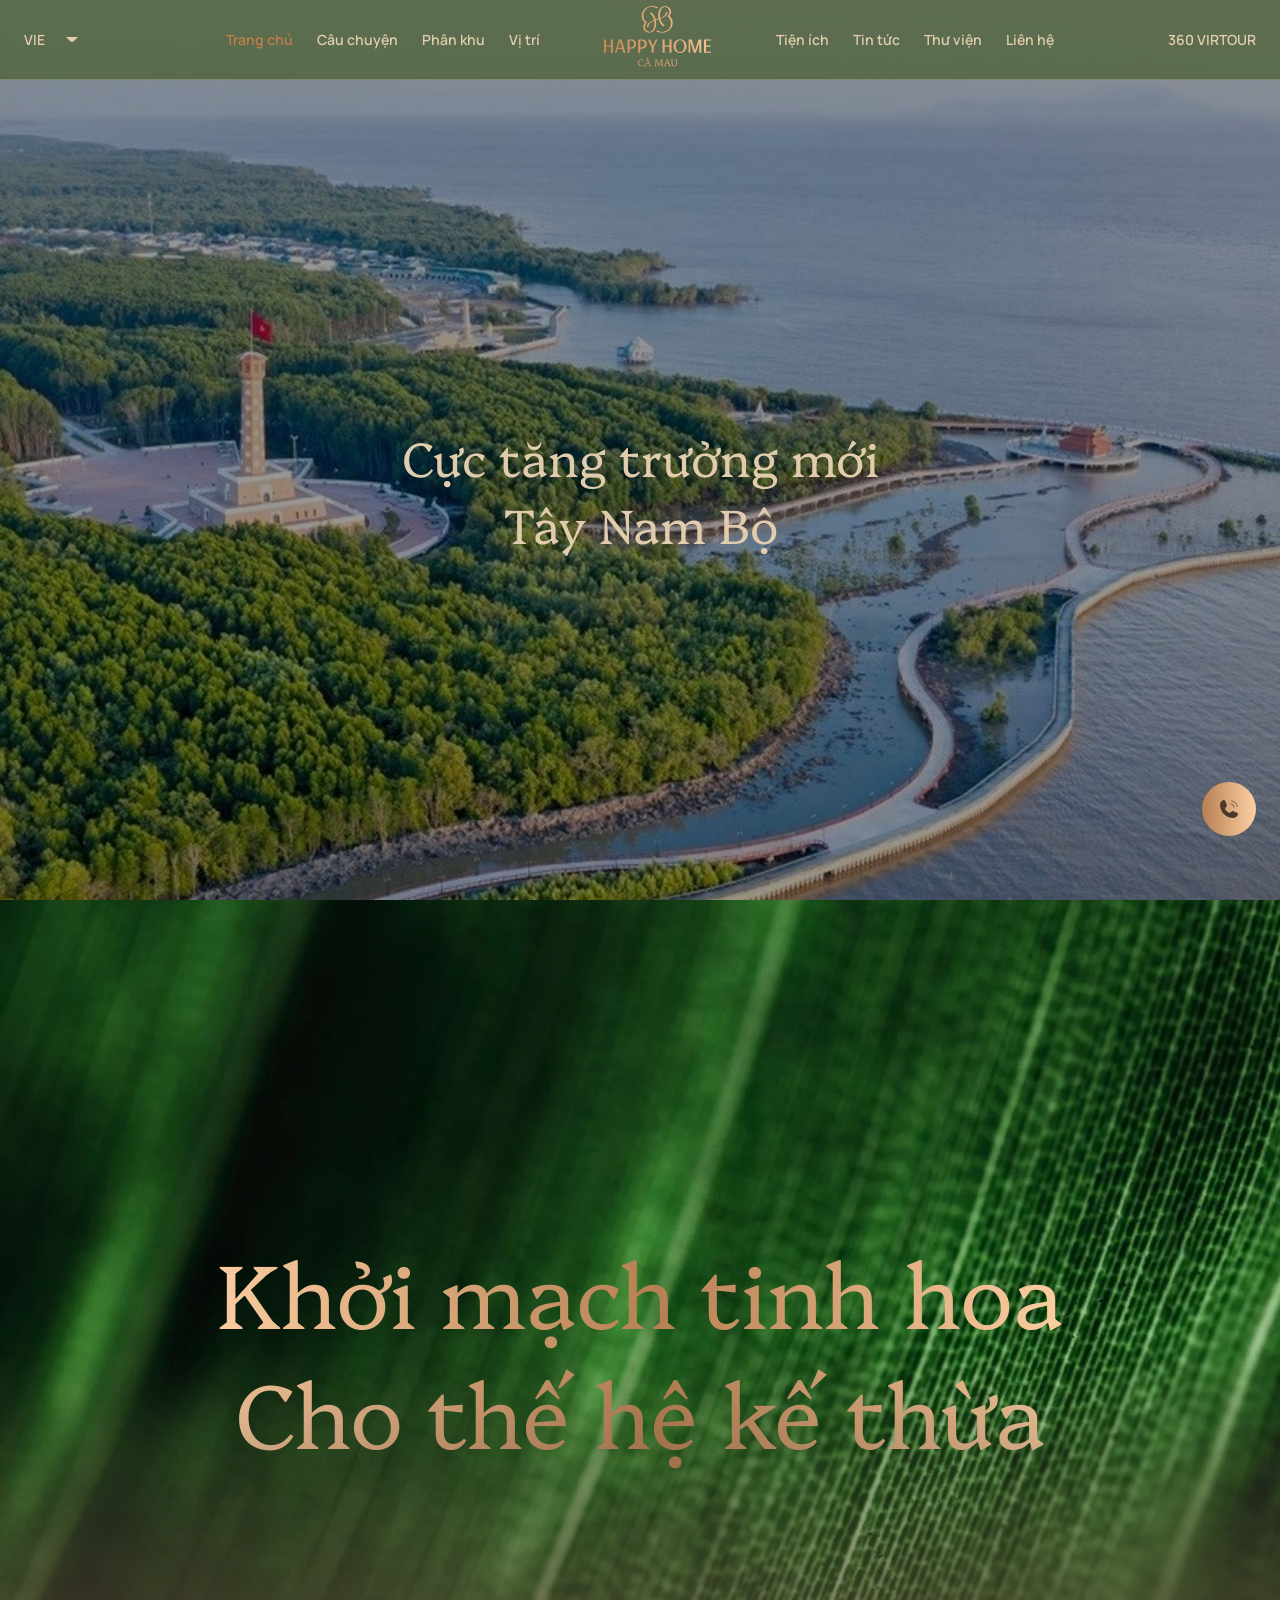
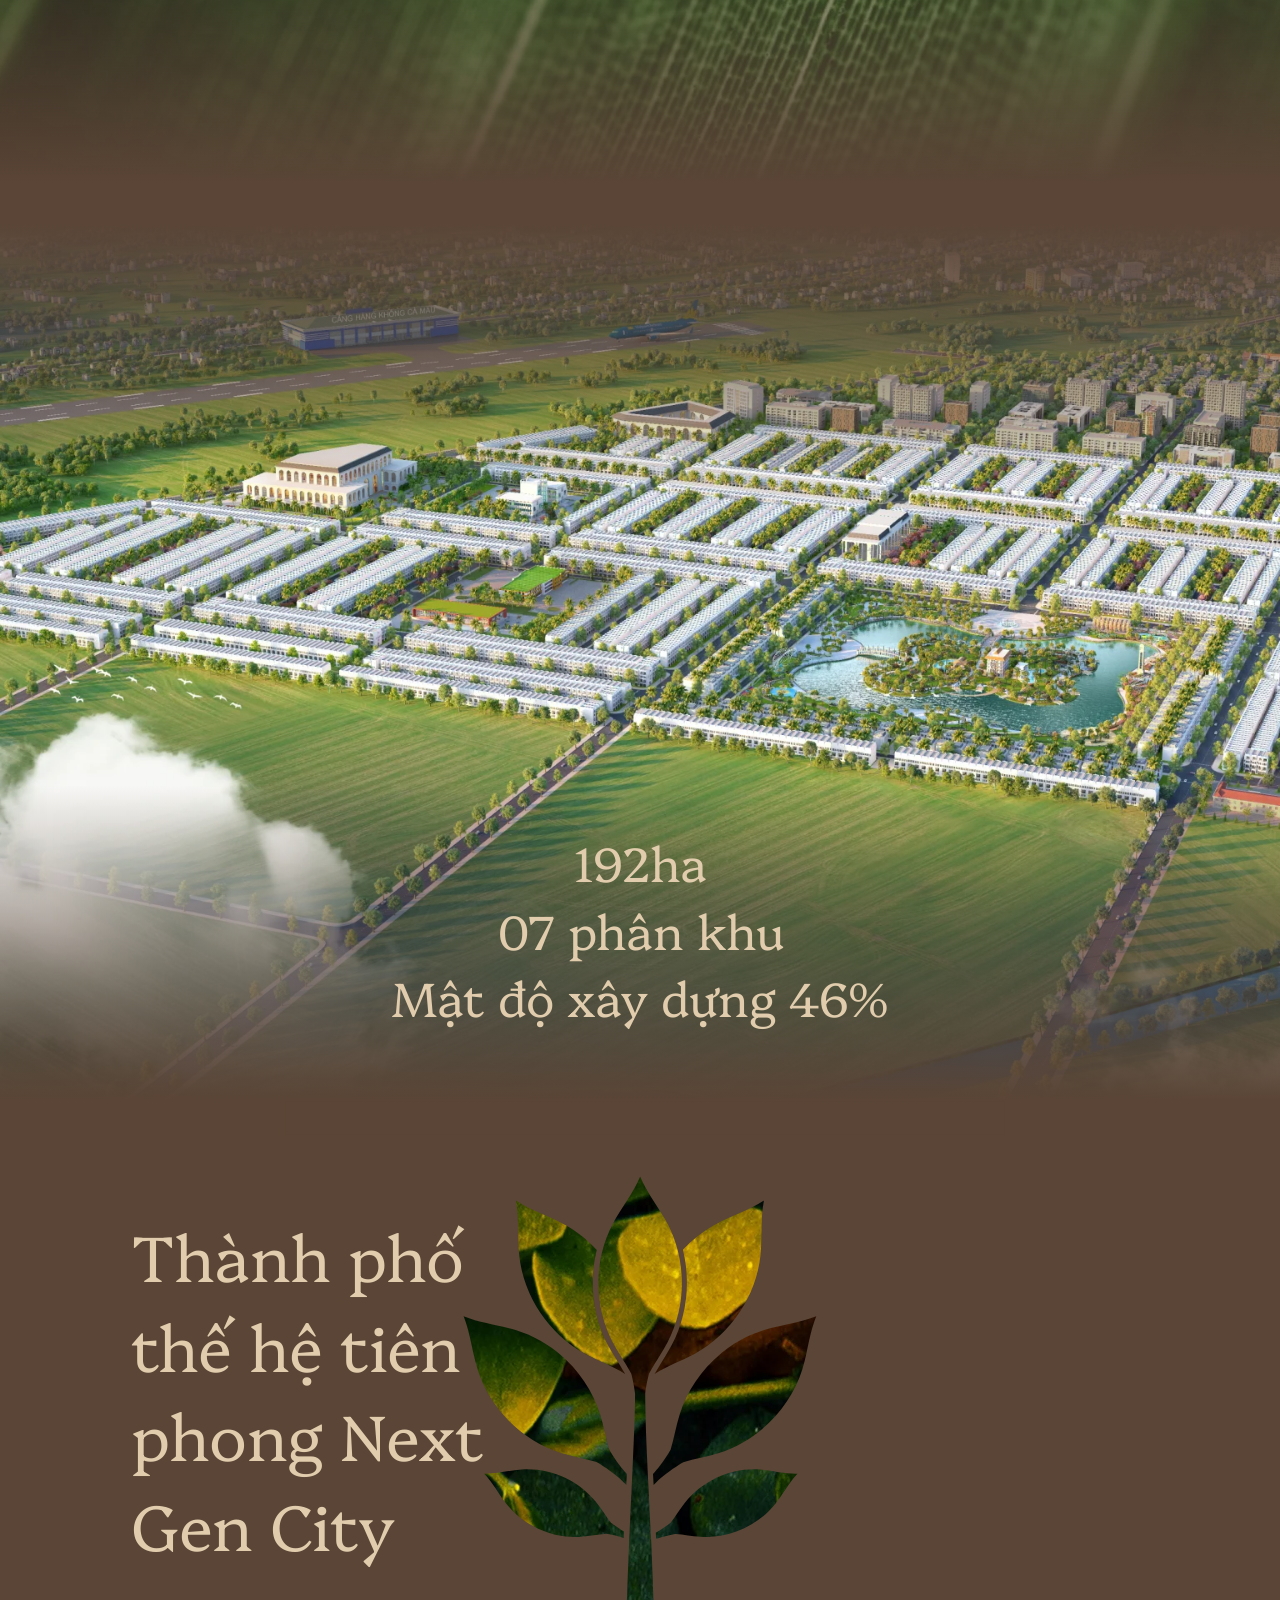
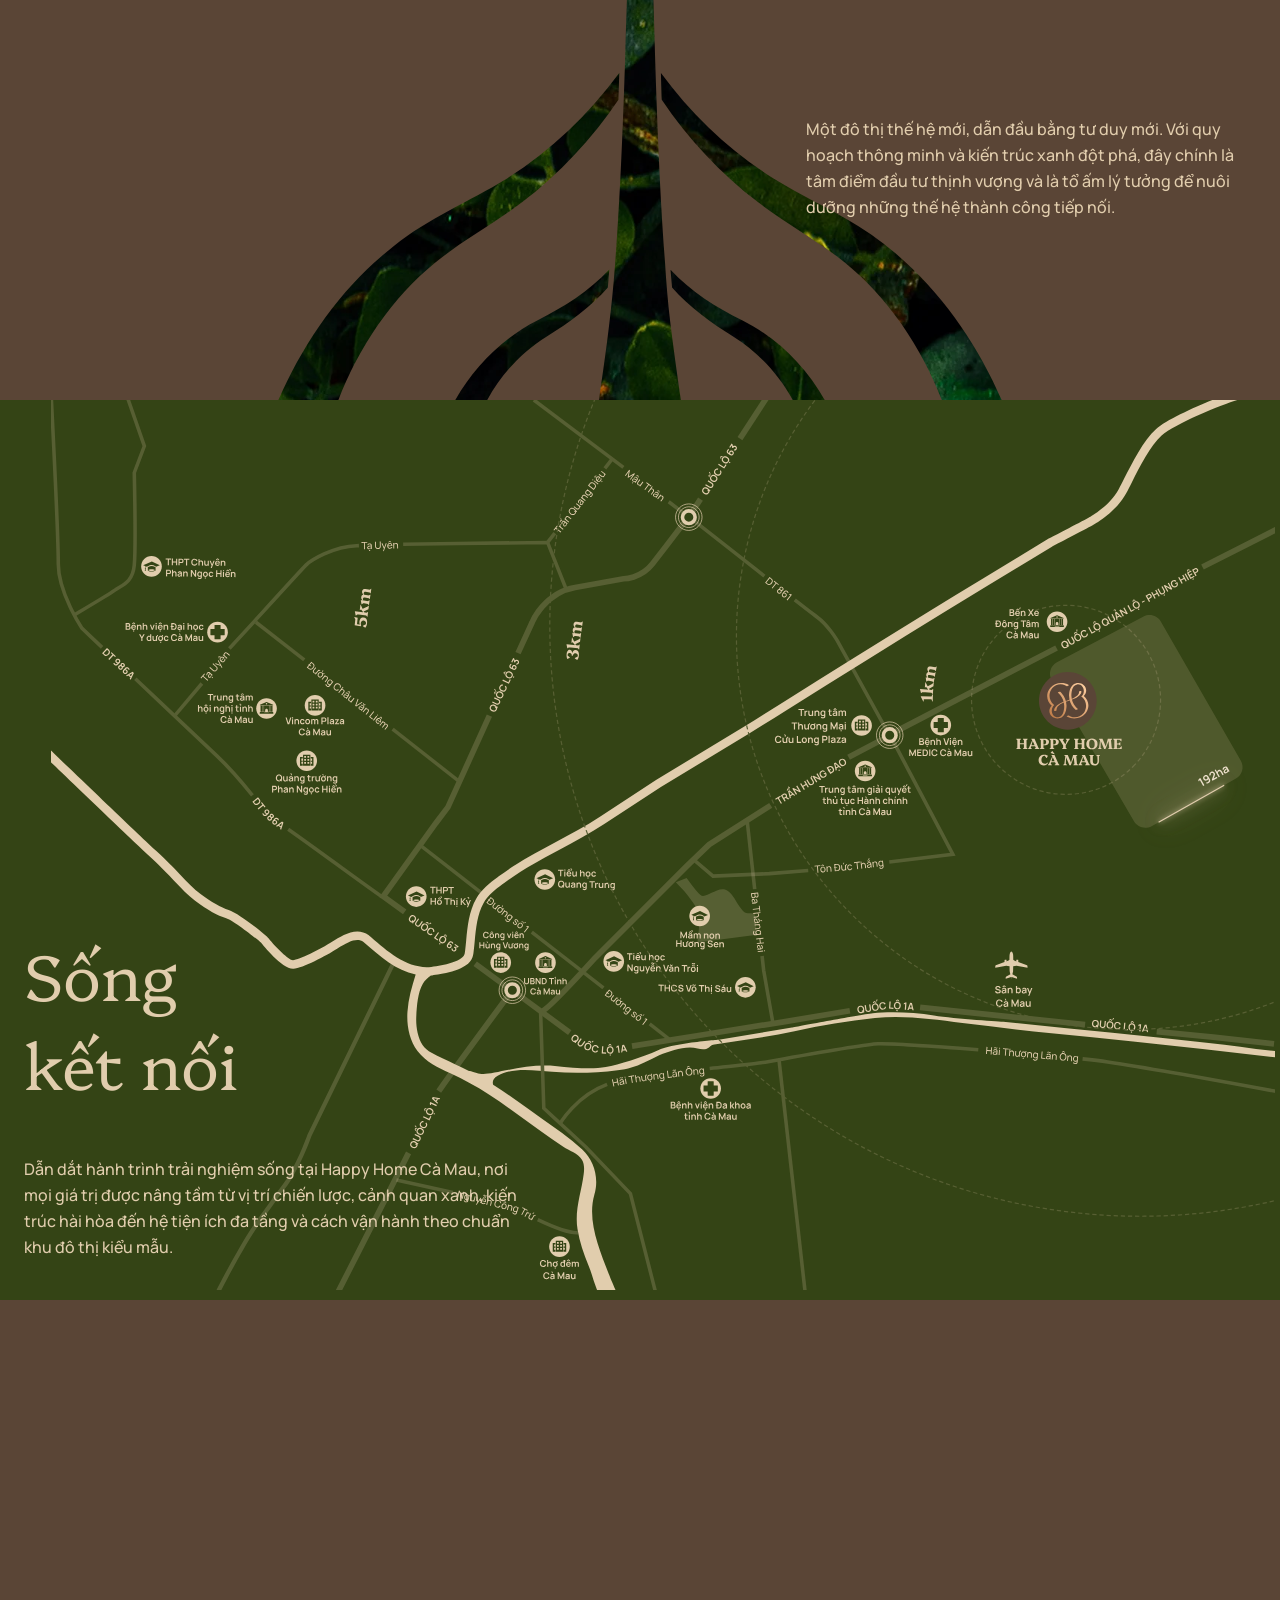
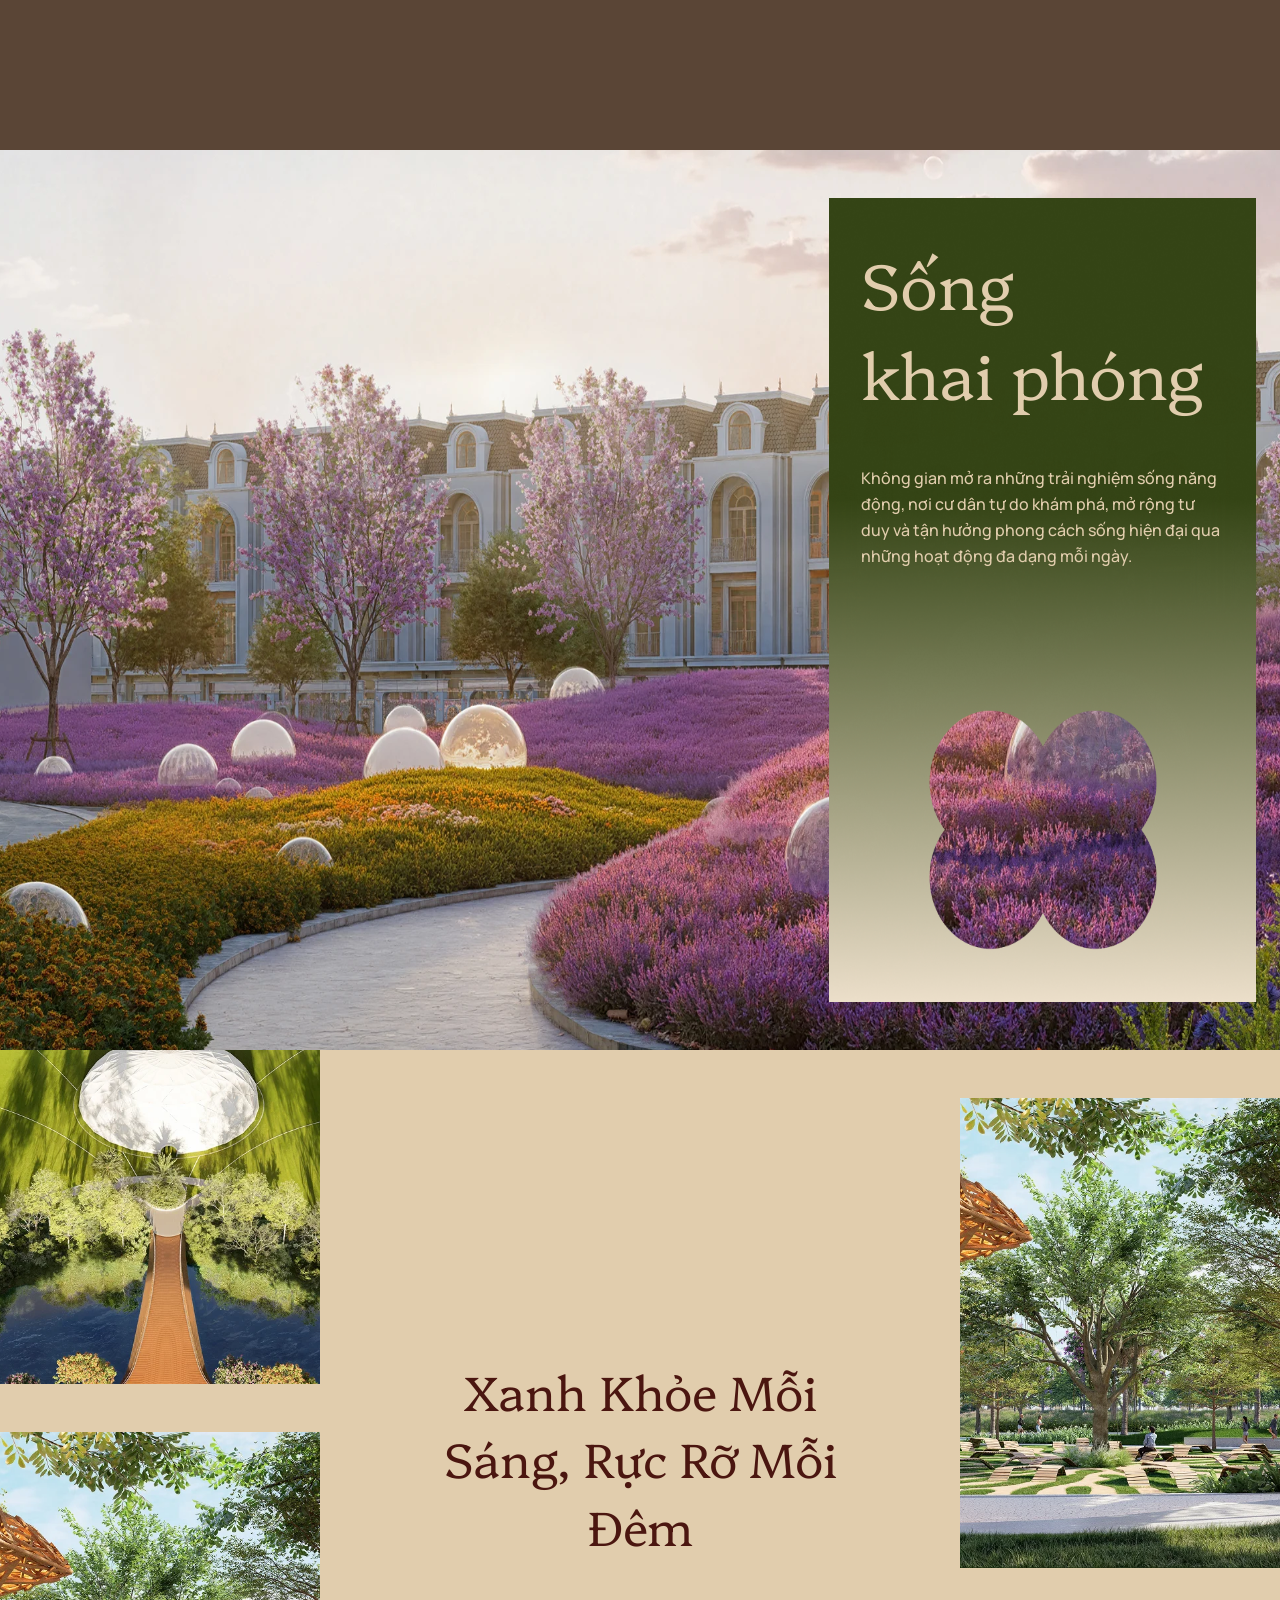
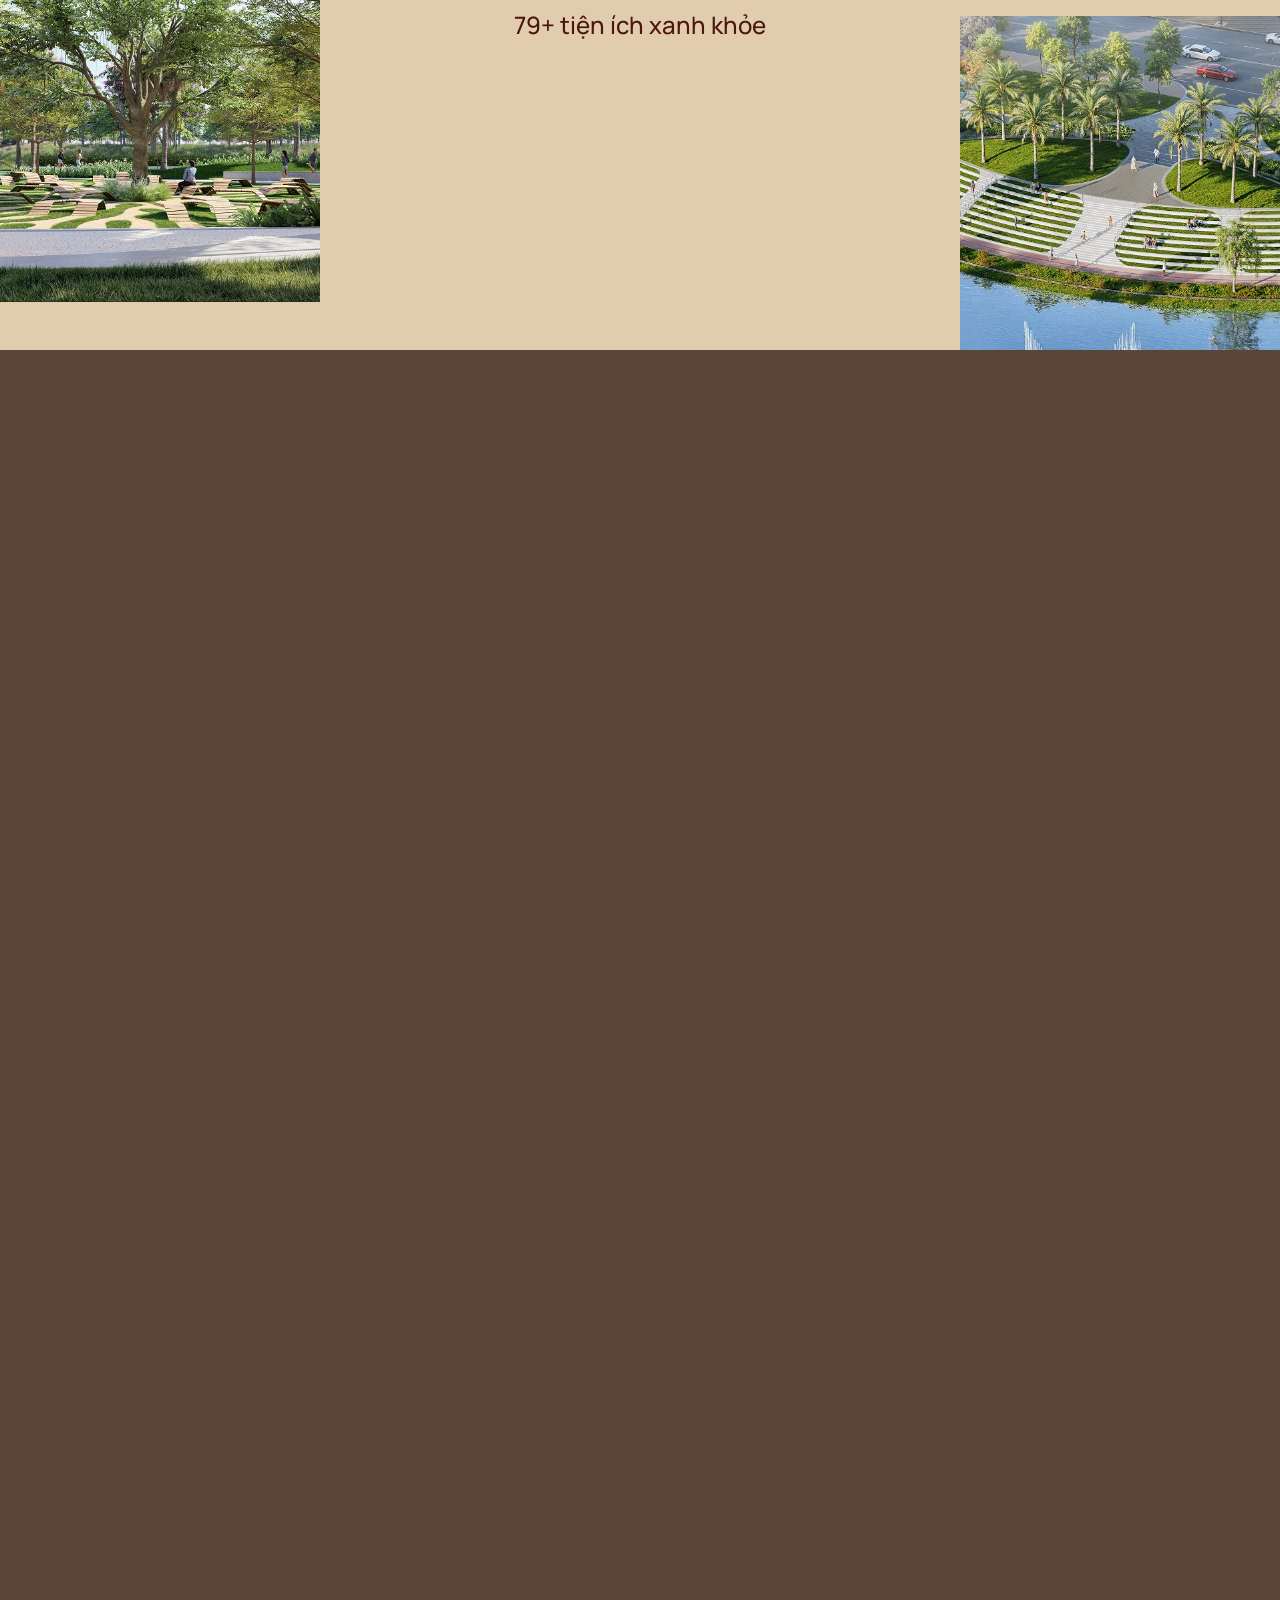
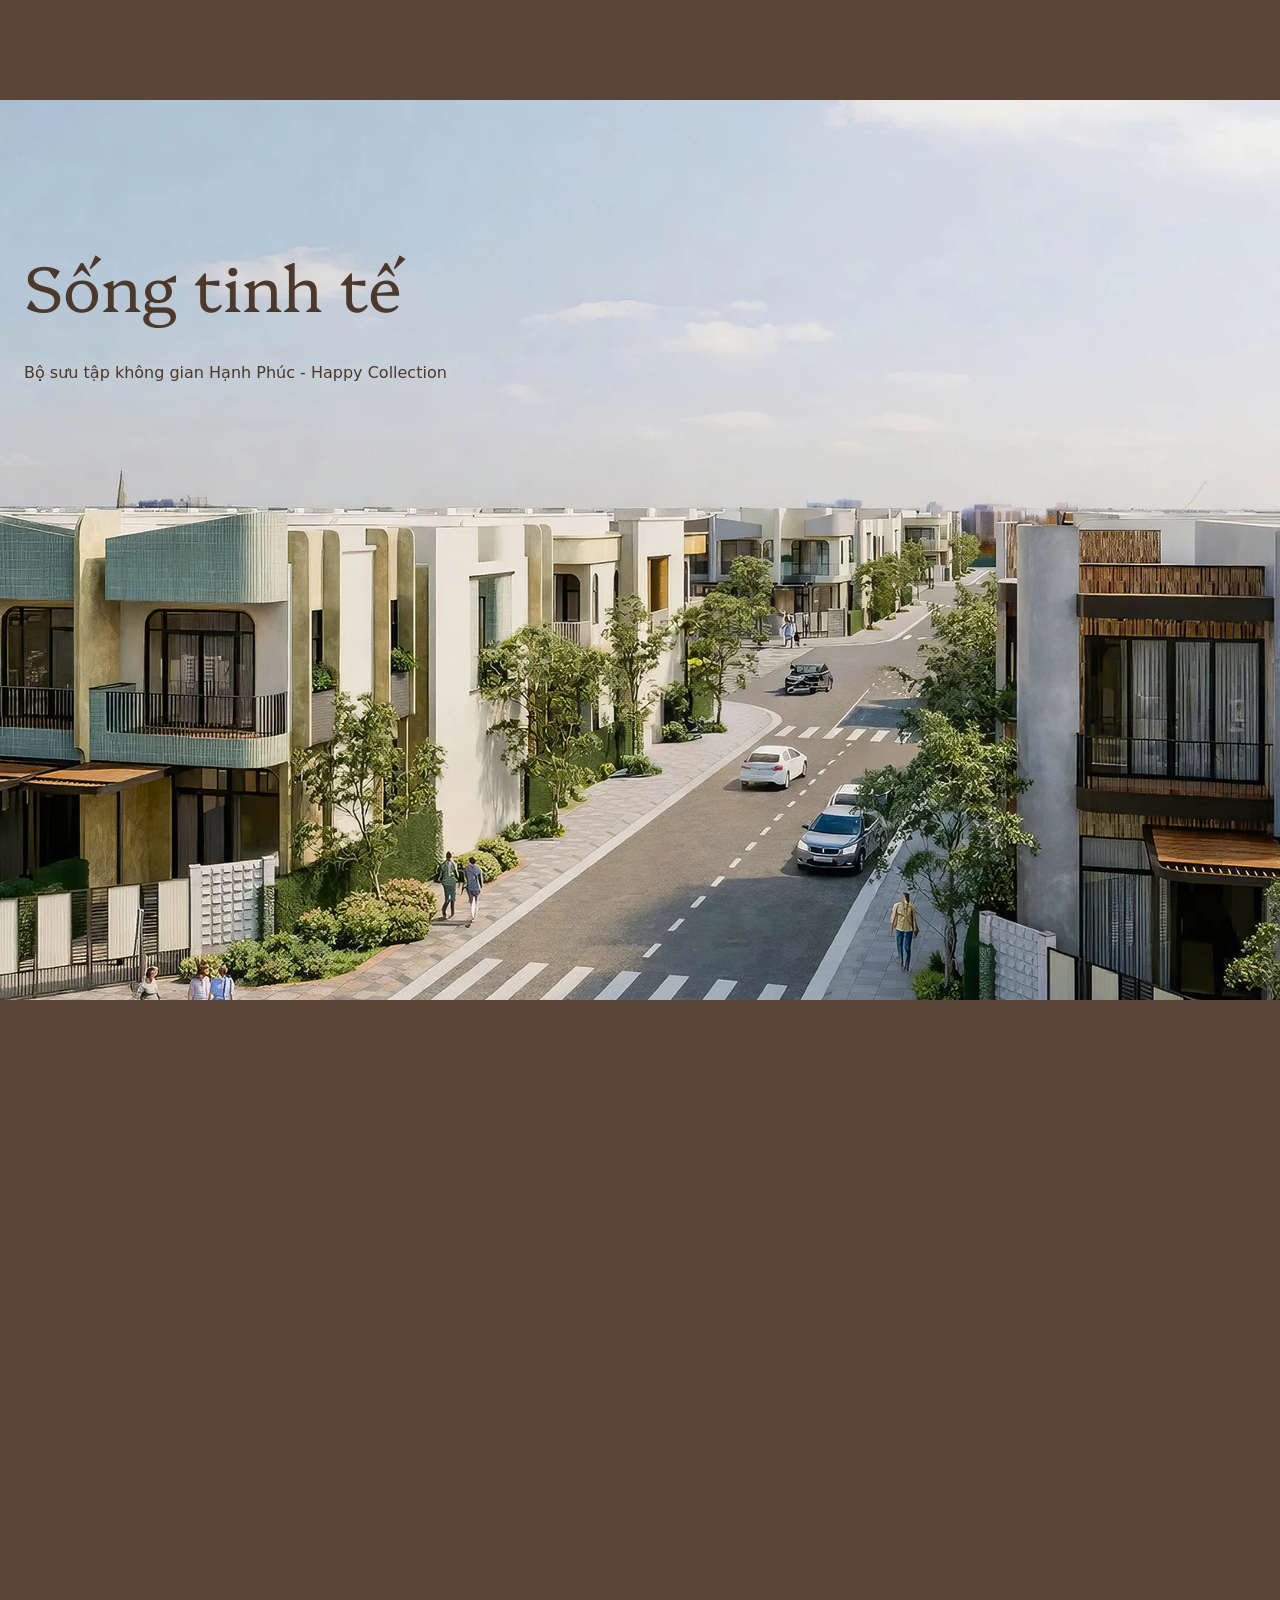
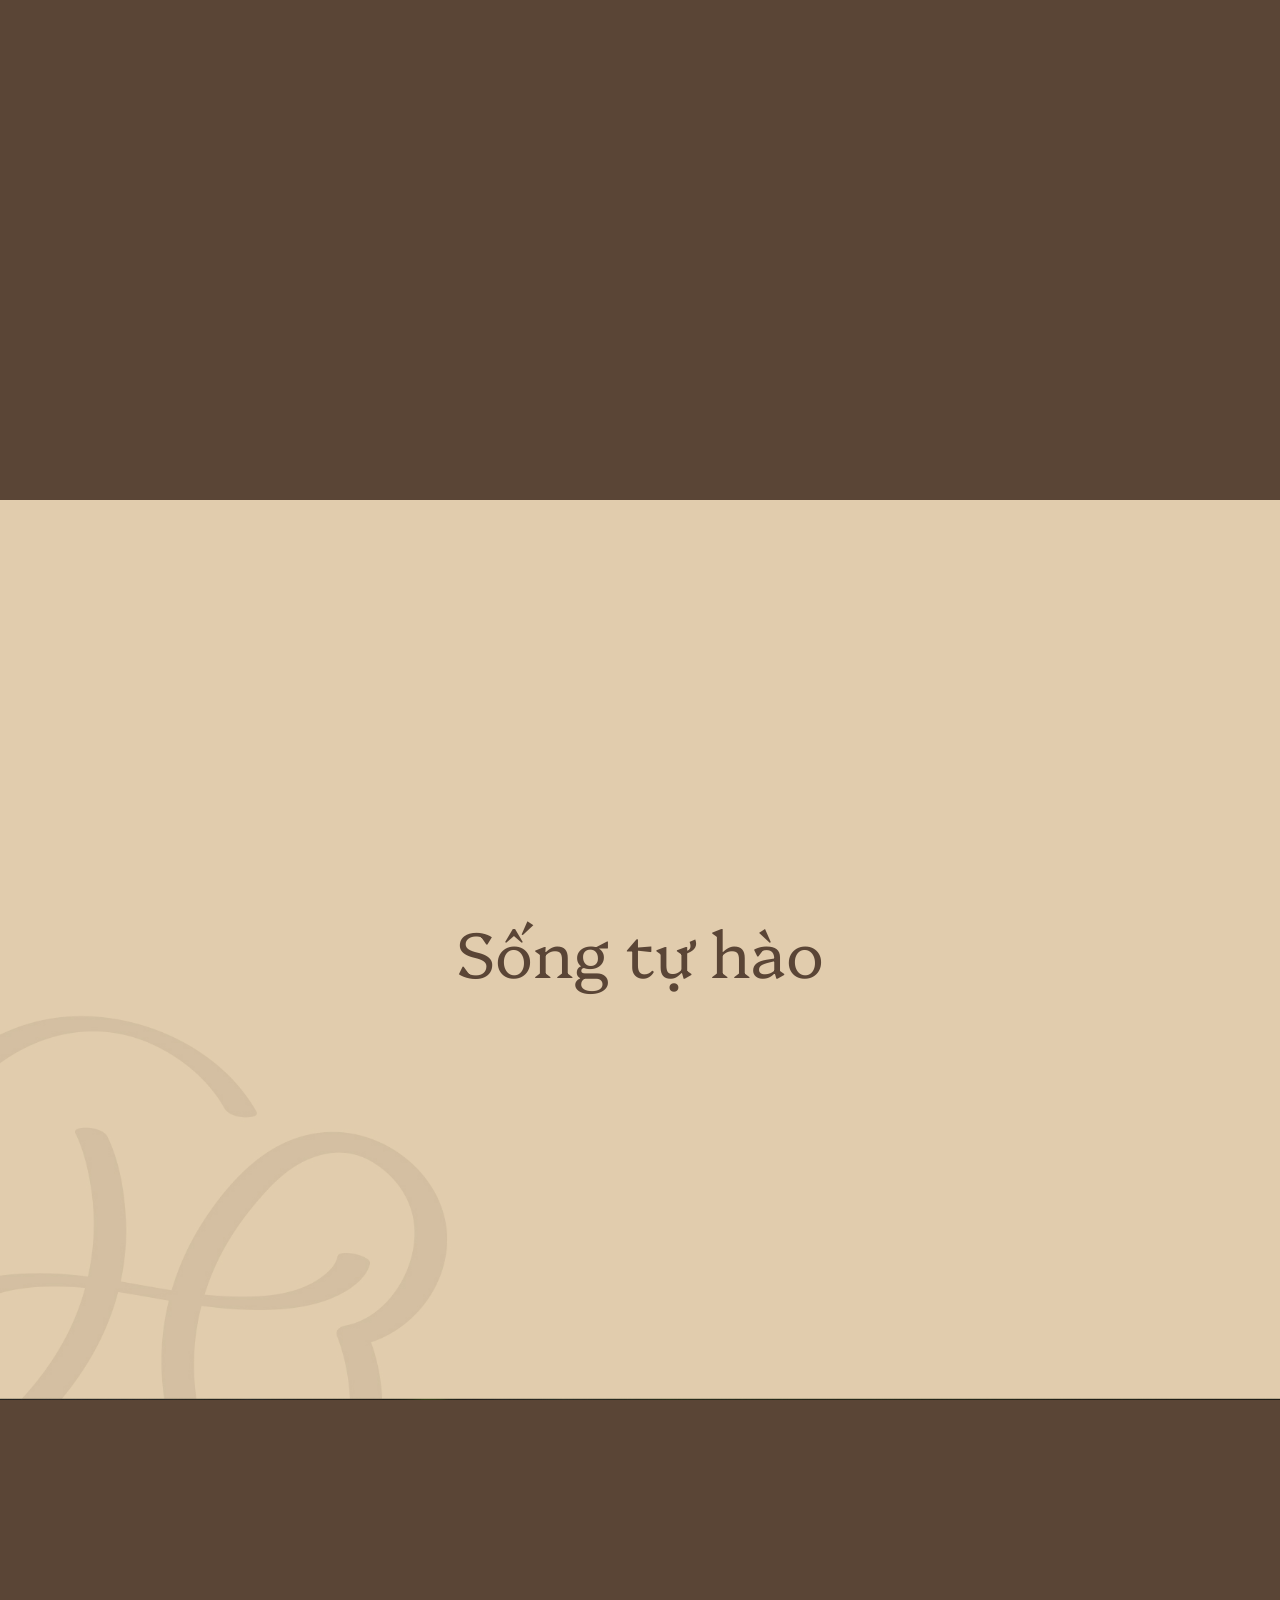
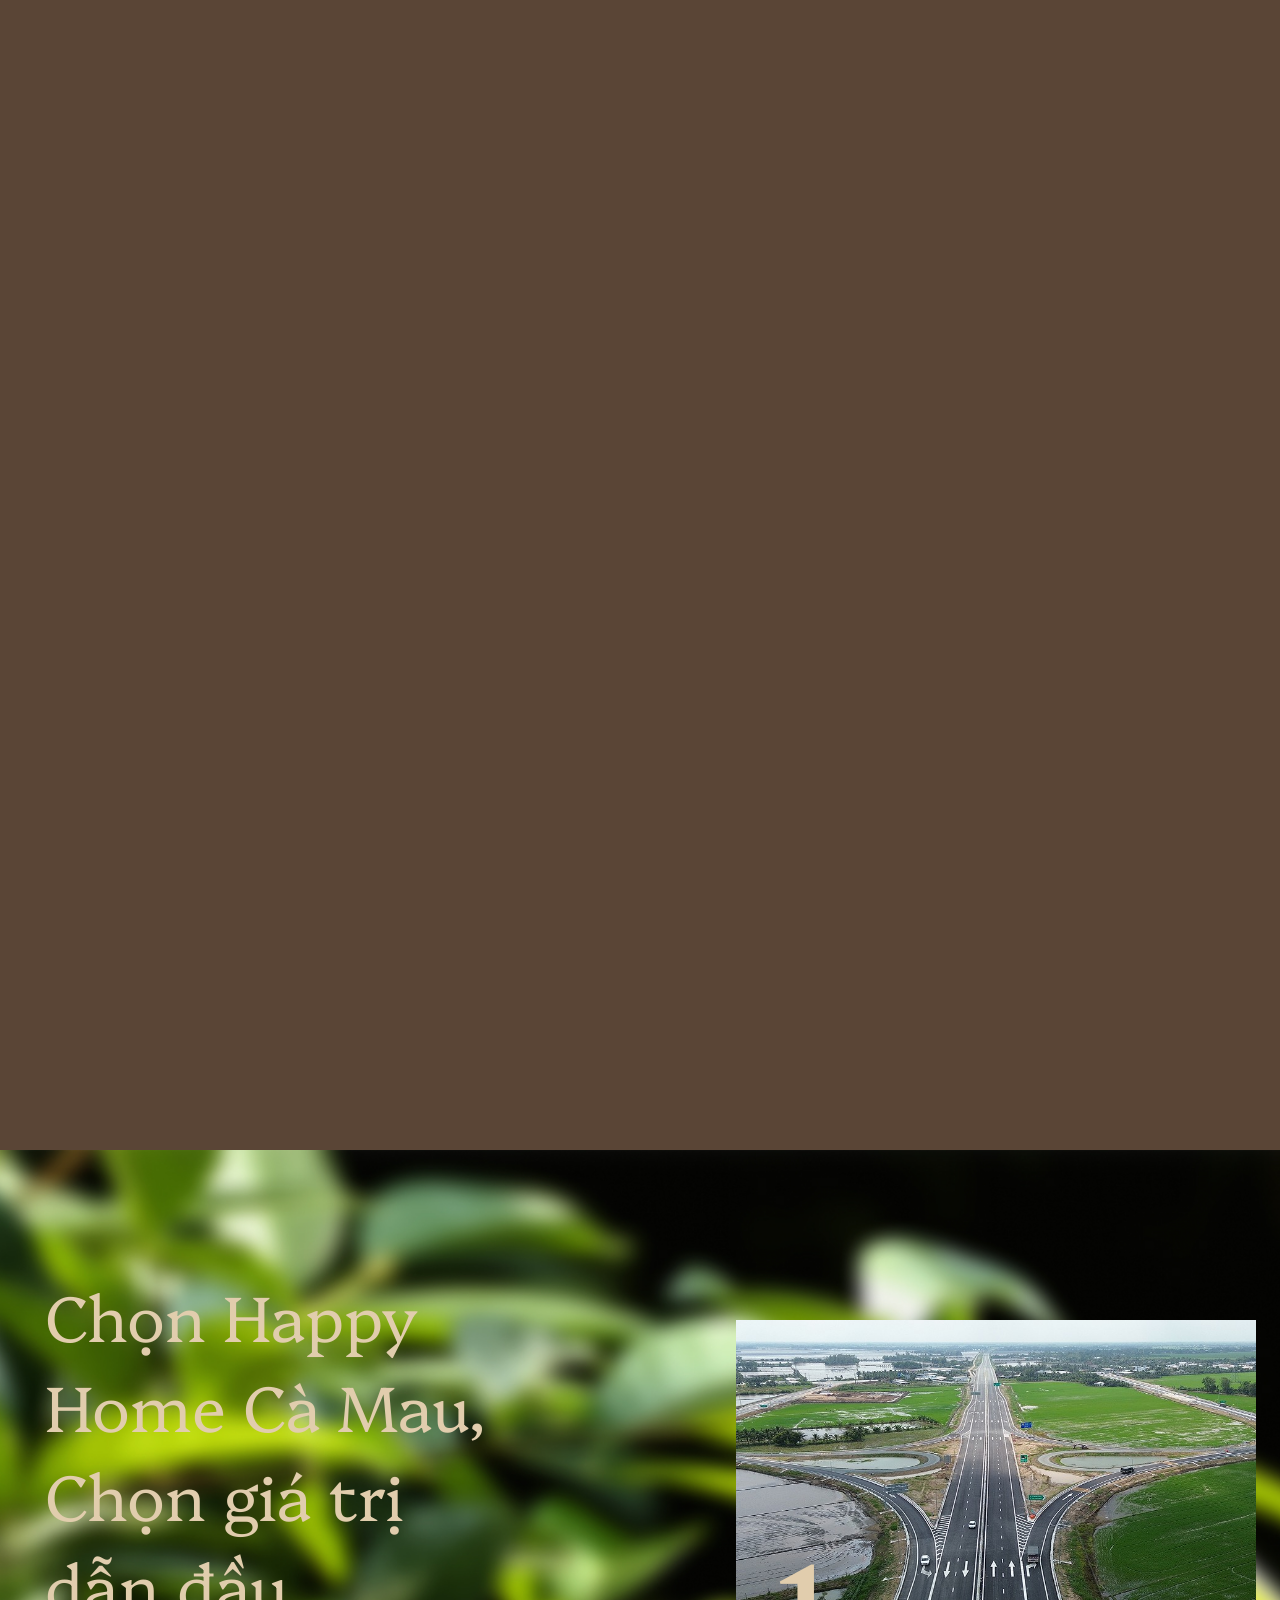
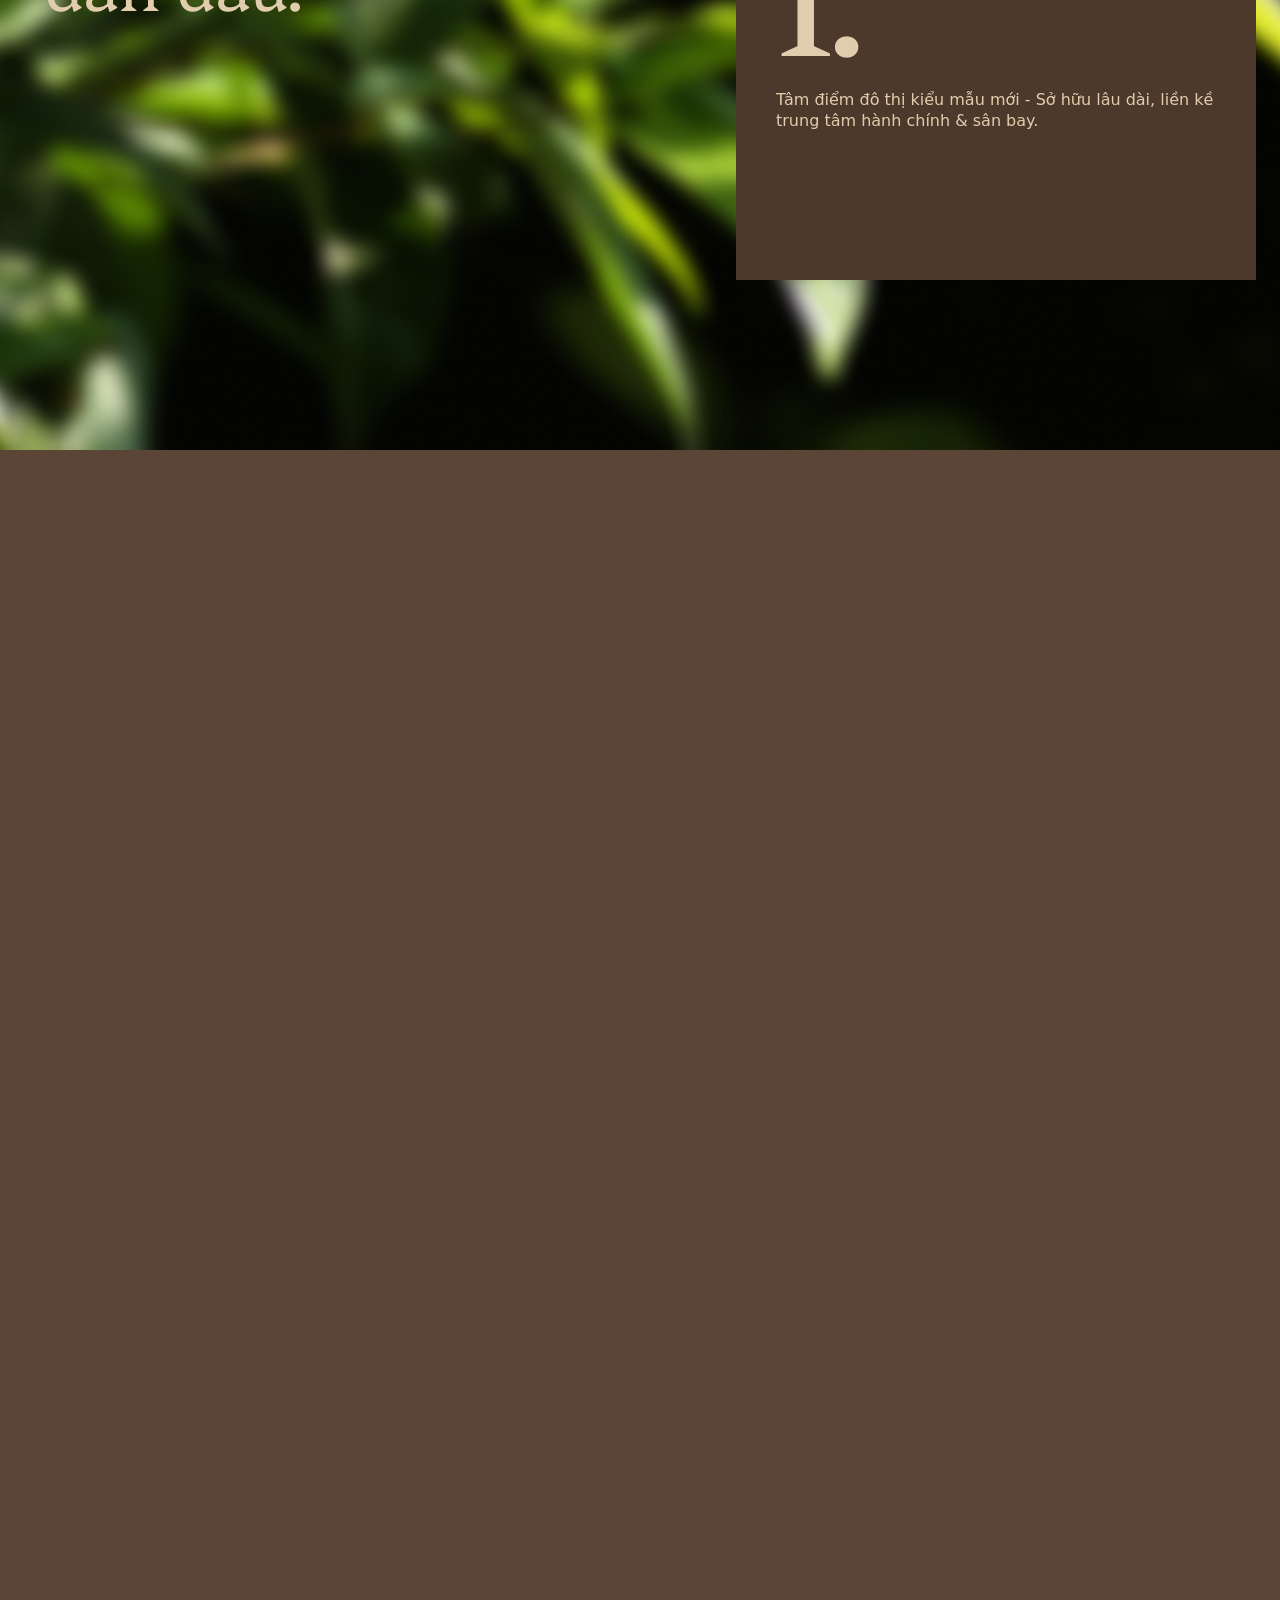
==== commit 03debd29: "add postion map" ====
--- a/index.html
+++ b/index.html
@@ -156,10 +156,11 @@
     <section class="map">
       <div class="container-fluid p-0 h-100 map-wrapper">
         <div class="map-img">
-          <img src="./assets/images/icons/map-full.svg" alt="" class="map-main">
+          <img src="./assets/images/icons/map-new.svg" alt="" class="map-main">
           <!-- <img src="./assets/images/icons/map-local.svg" alt="" class="map-river"> -->
-          <div class="map-river d-none">
-            <svg width="1000" height="727" viewBox="0 0 1000 727" fill="none" xmlns="http://www.w3.org/2000/svg">
+          <div class="map-river ">
+            <svg width="1000" height="727" viewBox="0 0 1000 727" fill="none" xmlns="http://www.w3.org/2000/svg"
+              preserveAspectRatio="xMaxYMid meet">
               <mask id=" mask0_995_1025" style="mask-type:alpha" maskUnits="userSpaceOnUse" x="0" y="0" width="1000"
                 height="727">
                 <rect width="1000" height="727" fill="#D9D9D9" />
--- a/assets/main/css/style.min.css
+++ b/assets/main/css/style.min.css
@@ -1 +1 @@
-@charset "UTF-8";:root{--font-heading:"Platypi",sans-serif;--font-body:"Manrope",sans-serif;--color-black:#000000;--color-white:#ffffff;--color-primary:#4b1610;--color-secondary:#344415;--color-third:#5a4536;--color-fourth:#e1cdad;--color-fifth:#c07e4a}.color-black{color:var(--color-black)}.color-white{color:var(--color-white)}.color-primary{color:var(--color-primary)}.color-secondary{color:var(--color-secondary)}.color-third{color:var(--color-third)}.color-fourth{color:var(--color-fourth)}.color-fifth{color:var(--color-fifth)}.limit-width{max-width:1440px;width:100%;margin:0 auto}*,:after,:before{box-sizing:border-box}*{margin:0;padding:0;font:inherit}canvas,img,picture,svg,video{display:block;max-width:100%}input,select,textarea{background-color:transparent;outline:0}button{cursor:pointer;background-color:transparent;outline:0;border:0}[type=button],[type=reset],[type=submit],button{-webkit-appearance:button}[type=button]::-moz-focus-inner,[type=reset]::-moz-focus-inner,[type=submit]::-moz-focus-inner,button::-moz-focus-inner{border-style:none;padding:0}[type=button]:-moz-focusring,[type=reset]:-moz-focusring,[type=submit]:-moz-focusring,button:-moz-focusring{outline:1px solid #000}[type=checkbox],[type=radio]{box-sizing:border-box;padding:0}[type=search]::-webkit-search-decoration{-webkit-appearance:none}button:focus{outline:0}a,a:hover{text-decoration:none;cursor:pointer;outline:0;color:inherit}ol,ul{list-style:none;margin:0;padding:0}h1,h2,h3,h4,h5,h6,p{margin:0;padding:0;overflow-wrap:break-word}body{width:100%;min-height:100vh;text-rendering:optimizeLegibility!important;-webkit-font-smoothing:auto!important;-moz-osx-font-smoothing:grayscale!important;background-color:var(--color-third)}.txt-gradient .line{background:linear-gradient(270deg,#fdd0a4 0,#b78053 26.44%,#fdd0a4 50.96%,#b78053 74.04%,#fdd0a4 100%);background-size:200% auto;-webkit-background-clip:text;-webkit-text-fill-color:transparent;background-clip:text;color:transparent;-webkit-text-fill-color:transparent;animation:shine 5s linear infinite}@keyframes shine{to{background-position:200% center}}main{position:relative;z-index:2}#header{position:fixed;top:0;left:0;right:0;width:100%;z-index:999;transition:background-color .3s ease;background-color:rgba(62,86,32,.6);backdrop-filter:blur(20px);-webkit-backdrop-filter:blur(20px)}#header .header-lang .dropdown-custom{position:relative;cursor:pointer}#header .header-lang .dropdown-custom-btn{display:flex;align-items:center;gap:12px}#header .header-lang .dropdown-custom-btn .value-select span{font-family:var(--font-body);display:inline-block;min-width:30px;font-size:14px;line-height:24px;font-weight:600;color:var(--color-fourth);text-transform:uppercase}#header .header-lang .dropdown-custom-btn .value-select .icon svg path{transition:stroke .3s ease}#header .header-lang .dropdown-custom-menu{position:absolute;top:100%;left:-16px;margin-top:27px;transition:all .3s ease;background-color:var(--color-fourth);padding:16px;display:flex;flex-direction:column;gap:8px;z-index:997;transition:clip-path .3s ease;will-change:clip-path;clip-path:inset(0 0 100% 0)}@media (max-width:991px){#header .header-lang .dropdown-custom-menu{margin-top:22px}}#header .header-lang .dropdown-custom-menu.dropdown--active{clip-path:inset(0 0 0 0)}#header .header-lang .dropdown-custom-item{display:flex;cursor:pointer;gap:8px;align-items:center}#header .header-lang .dropdown-custom-item:hover span{color:var(--color-third)}#header .header-lang .dropdown-custom-item span{font-family:var(--font-body);display:inline-block;min-width:30px;font-size:14px;line-height:24px;font-weight:600;color:var(--color-secondary);text-transform:uppercase}#header .header-container{display:grid;grid-template-columns:1fr auto 1fr;align-items:center;gap:24px;height:80px;padding:0 24px;border-bottom:1px solid rgba(225,205,173,.3)}#header .header-menu{display:flex}#header .header-menu ul{display:flex;align-items:center;gap:24px}#header .header-menu ul li a{font-family:var(--font-body);font-size:14px;line-height:24px;font-weight:600;color:var(--color-fourth);transition:color .3s ease}#header .header-menu ul li a:hover{color:var(--color-fifth)}#header .header-menu ul li a.active{color:var(--color-fifth)}#header .header-main{gap:64px}#header .header-logo .logo{width:auto;height:61px}#header .header-vr .cta-vr{font-family:var(--font-body);font-size:14px;line-height:24px;color:var(--color-fourth);font-weight:600;transition:color .3s ease}#header .header-vr .cta-vr:hover{color:var(--color-fifth)}.footer{color:var(--color-fourth);overflow:hidden;background-color:#4c392b;position:relative}.footer-top{position:relative;z-index:2}@media (max-width:991px){.footer-top{gap:40px}}.footer-pattern{position:absolute;z-index:1;bottom:0;right:0;width:500px;height:400px;background:url(../../images/pattern-footer.png) no-repeat right bottom;background-size:cover}.footer-main{padding:100px 24px;position:relative;overflow:hidden}@media (max-width:991px){.footer-main{padding:48px 24px 24px}}@media (max-width:480px){.footer-main{background-position:center;background-image:url(../../images/bg-footer-mobile.jpg)}}.footer-main .column-title{font-size:13px;line-height:20px;font-weight:300;font-family:var(--font-heading);margin-bottom:20px}.footer-menu .menu>ul{display:flex;align-items:flex-start;column-gap:110px}@media (max-width:1400px){.footer-menu .menu>ul{column-gap:64px}}.footer-menu .menu>ul .menu-item-has-children>a{font-size:13px;line-height:20px;font-weight:300;font-family:var(--font-heading);display:block;margin-bottom:20px;transition:unset;pointer-events:none}.footer-menu .menu a{transition:all .4s ease}.footer-menu .menu a:hover{color:var(--color-primary-3)}.footer-menu .menu .sub-menu{display:grid;grid-template-columns:repeat(2,1fr);gap:8px 100px}.footer-address{padding-right:40px}@media (max-width:991px){.footer-address{padding-right:0}}.footer-address li:not(:first-child){margin-top:8px}.footer-address li{display:flex;align-items:flex-start;gap:12px}.footer-address li a{transition:all .4s ease}.footer-address li a:hover{color:var(--color-primary-3)}.footer-address li .icon{width:24px;height:24px;min-width:24px;transform:translateY(2px)}.footer .form{display:flex;align-items:center;width:100%}.footer .form .field-item{width:100%;position:relative}.footer .form .field-item.error input{border-color:red}.footer .form .field-item input{height:40px;width:100%;border:none;border-bottom:1px solid rgba(255,255,255,.2);padding-bottom:4px;color:var(--color-white);border-radius:unset}.footer .form .field-item input:focus-visible+label,.footer .form .field-item input:not(:placeholder-shown)+label{transform:translateY(-100%);font-size:10px;line-height:14px}.footer .form .field-item label{position:absolute;left:0;pointer-events:none;transition:all .4s ease}.footer .form button{margin-left:32px;font-size:13px;line-height:15px;font-weight:300;font-family:var(--font-heading);color:var(--color-fourth);text-transform:uppercase;gap:12px;display:flex;align-items:center;width:max-content;min-width:max-content;transition:all .4s ease}.footer .form button.aloading{pointer-events:none}.footer .form button.aloading span{color:transparent}.footer .form button.aloading .icon{opacity:0}.footer .form button .icon{transition:all .4s ease}.footer .form button:hover{color:var(--color-primary-3)}.footer .form button:hover .icon{transform:translateX(5px);color:var(--color-primary-3)}.footer .form-message{color:red;margin-top:8px;font-size:12px;line-height:16px;font-weight:400}.footer-social{margin-top:40px}.footer-social ul{display:flex;align-items:center;gap:24px}.footer-social ul a{transition:all .4s ease}.footer-social ul a:hover{color:var(--color-primary-3)}.footer-term{padding:14px 24px;font-size:12px;line-height:16px;font-weight:500;min-height:44px;border-top:1px solid var(--color-fourth)}@media (max-width:991px){.footer-term{padding:14px 24px;width:100%;gap:12px;justify-content:space-between}}@media (max-width:991px){.footer-term .copyright{width:max-content;flex-shrink:0;flex-wrap:wrap}}@media (max-width:991px){.footer-term__menu{width:max-content;gap:24px;flex-wrap:wrap}}@media (max-width:767px){.footer-term__menu{gap:12px}}.footer-term ul{display:flex;flex-wrap:wrap;align-items:center;gap:24px}@media (max-width:991px){.footer-term ul{gap:12px 24px}}@media (max-width:767px){.footer-term ul li{flex-shrink:0}}.footer-term a{transition:all .4s ease;display:block}.footer-term a:hover{opacity:1}@media (max-width:767px){.footer-term .alpha{flex-shrink:0}}.footer-container{position:fixed;bottom:0;left:0;right:0}.footer-overlay{opacity:0;pointer-events:none;position:unset!important}.hero{width:100%;height:100svh;position:relative;overflow:hidden}.hero::before{content:"";position:absolute;top:0;left:0;width:100%;height:100%;background-color:rgba(0,0,0,.4);z-index:2;pointer-events:none}.hero-wrapper{width:100%;height:100%}.hero-image{width:100%;height:100%}.hero-image img{width:100%;height:100%;object-fit:cover;transform:scale(1.1);transform-origin:center}.hero-content{position:absolute;top:50%;left:50%;transform:translate(-50%,-50%);z-index:4;max-width:550px;padding-top:80px}.hero-content h2{font-family:var(--font-heading);font-size:48px;line-height:1.4;font-weight:300;color:var(--color-fourth);text-align:center;visibility:hidden}.hero-content h2 .line{position:relative;will-change:transform;transform:translateY(100%)}.reveal-animation{position:relative;z-index:1;width:100%;height:100svh;overflow:hidden}.reveal-animation .circle-gradient{top:-50%;position:fixed;z-index:1;opacity:.9;will-change:transform;transform:translateZ(0)}.reveal-animation .reveal-container{display:grid;grid-template-columns:1fr 1fr;position:relative}.reveal-animation .reveal-image{position:relative;z-index:2}.reveal-animation .reveal-image-list{position:relative;width:100%;height:100svh}.reveal-animation .reveal-image-list .reveal-image-item{position:absolute;top:50%;right:24px;transform:translateY(-50%);width:520px;min-height:560px;height:560px;background-color:var(--bg-card);color:var(--color-fourth)}.reveal-animation .reveal-image-list .reveal-image-item .image{width:100%;aspect-ratio:563/303}.reveal-animation .reveal-image-list .reveal-image-item .image img{width:100%;height:100%;object-fit:cover}.reveal-animation .reveal-image-list .reveal-image-item .content{padding:90px 40px 72px;font-size:16px;line-height:130%;font-weight:500;position:relative}.reveal-animation .reveal-image-list .reveal-image-item .number{font-size:130px;line-height:1;font-weight:500;font-family:var(--font-heading);position:absolute;top:0;left:40px;transform:translateY(-50%)}.reveal-animation .reveal-content{display:flex;align-items:start;height:100%;padding-left:45px;padding-top:120px;position:relative;z-index:2}.reveal-animation .reveal-content h2{font-size:64px;line-height:74px;font-weight:300;margin-bottom:24px;color:var(--color-fourth);font-family:var(--font-heading);max-width:480px;line-height:1.4}.reveal-animation .reveal-bg{position:absolute;z-index:1;width:100%;height:100%;top:0;left:0}.reveal-animation .reveal-bg-item{position:absolute;width:100%;height:100%;min-height:100vh;background-size:cover;background-position:center}.reveal-bg-item,.reveal-image-item{will-change:transform;transform:translate3d(0,0,0);backface-visibility:hidden;-webkit-backface-visibility:hidden}.reveal-bg-item img,.reveal-image-item img{width:100%;height:100%;object-fit:cover}.partner{position:relative;z-index:2;height:100svh;margin-bottom:150vh;overflow:hidden}.partner .panel-1{height:100dvh;position:relative;z-index:3}.partner .panel-1 h2{font-size:64px;line-height:74px;color:var(--color-third);font-family:var(--font-heading);font-weight:300;position:absolute;top:50%;left:50%;transform:translate(-50%,-50%)}.partner .panel-1 h2 .line{line-height:1.5}.partner .panel-1 .desc{font-size:48px;line-height:56px;font-weight:300;color:var(--color-fourth);font-family:var(--font-heading);text-align:center;position:absolute;top:50%;left:50%;transform:translate(-50%,-50%);opacity:0}.partner .panel-2{position:absolute;top:0;left:0;width:100%;height:100dvh;z-index:4;overflow:hidden;display:flex;flex-direction:column;gap:100px;justify-content:center;align-items:center;opacity:0;pointer-events:none}.partner .panel-2 .marquee-content{gap:40px}@media (max-width:991px){.partner .panel-2 .marquee-content{gap:16px}}.partner .panel-2 h2{font-size:48px;line-height:56px;font-weight:300;color:var(--color-fourth);font-family:var(--font-heading);text-align:center}.partner .section-bg{position:absolute;top:0;left:0;width:100%;height:100%;z-index:1;background-image:url(../../images/draf/bg-section-partner.jpg);background-size:cover;background-position:left bottom}.partner .section-bg img{width:100%;height:100%;object-fit:cover;opacity:0}.circle-gradient{position:fixed;top:50%;left:50%;transform:translate(-50%,-50%);width:2360px;height:2360px;border-radius:50%;background:radial-gradient(50% 50% at 50% 50%,#3e5620 26%,rgba(62,86,32,0) 100%);filter:blur(20px);opacity:0;z-index:2;pointer-events:none}.marquee-container{margin-bottom:8px;overflow:hidden}.marquee-content{gap:24px;display:flex;flex-wrap:nowrap}.marquee-item{width:350px;height:430px;border:1px solid rgba(225,205,173,.3);position:relative;overflow:hidden}.marquee-item .text{text-align:center}.marquee-item .gallery-img{display:flex;flex-direction:column;justify-content:space-between;align-items:center;padding:100px 80px 50px;font-size:14px;line-height:24px;font-weight:500;color:var(--color-fourth);transition:opacity .4s ease;height:100%}.marquee-item .gallery-img__back{padding:24px;font-size:14px;line-height:24px;font-weight:500;color:var(--color-fourth);opacity:0;position:absolute;inset:0;z-index:2;transition:opacity .4s ease;background-color:rgba(62,86,32,.6);backdrop-filter:blur(20px)}.marquee-item:hover .gallery-img__back{opacity:1}.marquee-item:hover .gallery-img{opacity:0}.intro{position:relative;width:100%;height:100svh;overflow:hidden;z-index:1}.intro-image{width:100%;height:100%}.intro-image img{width:100%;height:100%;object-fit:cover;transform:scale(1.1);transform-origin:center}.intro-gradient{position:absolute;bottom:0;left:0;width:100%;height:200%;background:linear-gradient(180deg,rgba(90,69,54,0) 75%,#5a4536 99%);z-index:6;pointer-events:none}.intro-content{position:absolute;top:50%;left:50%;transform:translate(-50%,-50%);z-index:4;max-width:900px;width:100%}.intro-content h2{font-size:90px;line-height:120px;font-family:var(--font-heading);font-weight:300;text-align:center}.intro-content h2 .line{position:relative;will-change:transform;transform:translateY(100%)}.scale{position:relative;width:100%;height:100svh;overflow:hidden;z-index:2}.scale::before{content:"";position:absolute;top:0;left:0;width:100%;height:100%;background:linear-gradient(180deg,#5a4536 2.67%,rgba(90,69,54,0) 31.19%);z-index:2;pointer-events:none}.scale::after{content:"";position:absolute;bottom:0;left:0;width:100%;height:35%;background:linear-gradient(180deg,rgba(90,69,54,0) 0,#5a4536 100%);z-index:2;pointer-events:none}.scale-image{width:100%;height:100%}.scale-image img{width:100%;height:100%;object-fit:cover;transform:scale(1.1);transform-origin:center;object-position:top}.scale-content{position:absolute;bottom:70px;left:50%;transform:translateX(-50%);z-index:5}.scale-content ul{display:flex;flex-direction:column;align-items:center}.scale-content ul li p{font-family:var(--font-heading);font-size:48px;line-height:1.4;color:var(--color-fourth);font-weight:300}.scale-content ul li p .line{position:relative;will-change:transform;transform:translateY(100%)}.city{position:relative;z-index:3;background-color:var(--color-third);height:100svh;overflow:hidden}.city-image{width:100%;height:100%;position:relative}.city-image::before{content:"";position:absolute;top:0;left:0;width:100%;height:100%;background-image:url(../../images/icons/mask.svg);background-size:cover;background-position:center center;pointer-events:none}.city-image img{width:100%;height:100%;object-fit:cover}.city-description,.city-heading{position:absolute;z-index:5}.city-heading{left:calc(8.3333333333% + 24px);top:110px;max-width:450px;width:100%}.city-heading h2{font-size:64px;line-height:1.4;font-family:var(--font-heading);font-weight:300;text-align:left;color:var(--color-fourth)}.city-heading h2 .line{position:relative;will-change:transform;transform:translateY(100%)}.city-description{right:24px;bottom:180px;max-width:450px;width:100%}.city-description p{font-size:16px;line-height:26px;font-weight:500;font-family:var(--font-body);color:var(--color-fourth)}.city-overlay{position:absolute;top:0;left:0;width:100%;height:100%;background-color:var(--color-third);z-index:3}.map{position:relative;width:100%;height:100svh;overflow:hidden;background-color:var(--color-secondary);z-index:2;margin-bottom:50vh}.map-img{position:relative;height:100%;perspective:1200px}.map-img img{position:absolute;width:100%;height:100%;top:0;left:0;object-fit:contain;object-position:center right;pointer-events:none}.map-img img.map-river{left:auto;right:0;transform-origin:center center}@media (min-width:1536px){.map-img img.map-river{right:-10px}}.map-img .map-river svg{position:absolute;width:100%;height:100%;left:auto;top:-10px;right:-5px;transform-origin:center center;object-fit:contain;object-position:center right;pointer-events:none;display:flex;justify-content:flex-end}.map-content{position:absolute;z-index:3;bottom:40px;left:24px}.map-content h2{font-size:64px;line-height:1.4;font-family:var(--font-heading);font-weight:300;text-align:left;color:var(--color-fourth);margin-bottom:48px}.map-content h2 .line{position:relative;will-change:transform;transform:translateY(100%)}.map-content p{font-size:16px;line-height:26px;font-weight:500;font-family:var(--font-body);color:var(--color-fourth);max-width:500px}.field-dat{transition:fill .3s ease}.river-runner{stroke:#7dd3fc}.view{position:relative;z-index:3;background-color:var(--color-third);height:100svh;overflow:hidden}.view-image{width:100%;height:100svh;background-size:110%;background-position:center}.view-content-box{position:absolute;right:24px;top:48px;bottom:48px;z-index:4;height:calc(100svh - 96px);background-image:url(../../images/icons/pattern-view.png);background-size:100% 100%;background-position:center center;pointer-events:none;max-width:33.3333333333%;width:100%}.view-content{padding:40px 32px}.view-content h2{font-size:64px;line-height:1.4;font-family:var(--font-heading);font-weight:300;text-align:left;color:var(--color-fourth);margin-bottom:48px}.view-content h2 .line{position:relative;will-change:transform;transform:translateY(100%)}.view-content p{font-size:16px;line-height:26px;font-weight:500;font-family:var(--font-body);color:var(--color-fourth)}.direction-cols{position:relative;width:100%;height:100svh;background-color:var(--color-fourth);overflow:hidden;z-index:2;margin-bottom:150vh}.direction-cols .direction-inner{display:grid;grid-template-columns:1fr 2fr 1fr}.direction-cols .direction-list-image{display:flex;flex-direction:column;align-items:center;gap:48px;width:100%}.direction-cols .direction-image-item{width:100%;height:470px;overflow:hidden}.direction-cols .direction-image-item img{width:100%;height:100%;object-fit:cover}.direction-cols .direction-col{height:100%;overflow:hidden;display:flex;justify-content:center;position:relative}.direction-cols .direction-col:first-child{display:flex;align-items:flex-end;padding-bottom:48px}.direction-cols .direction-col:last-child{padding-top:48px;display:flex;align-items:flex-start}.direction-cols .direction-col.change-content{position:relative;display:flex;justify-content:center;align-items:center}.direction-cols .direction-col.change-content .change-content-item{width:100%;height:400px;background-color:var(--color-fourth);position:absolute;display:flex;justify-content:center;align-items:center;flex-direction:column;padding-left:calc(8.3333333333% + 48px);padding-right:calc(8.3333333333% + 48px);text-align:center}.direction-cols .direction-col.change-content .change-content-item.el-start-txt h2{line-height:1.4}.direction-cols .direction-col.change-content .change-content-item.el-start-txt h2 .line{position:relative;will-change:transform;transform:translateY(100%)}.direction-cols .direction-col.change-content .change-content-item h2{font-family:var(--font-heading);font-size:48px;line-height:56px;font-weight:300;text-align:center;margin-bottom:48px;color:var(--color-primary)}.direction-cols .direction-col.change-content .change-content-item h6{font-family:var(--font-body);font-size:24px;line-height:36px;font-weight:500;color:var(--color-primary)}.direction-cols .direction-col.change-content .change-content-item p{font-family:var(--font-body);font-size:16px;line-height:26px;font-weight:500;color:var(--color-primary);margin-bottom:24px}.direction-cols .direction-col.change-content .change-content-item p:last-child{margin-bottom:0}.overview{position:relative;z-index:3;background-color:var(--color-secondary);height:100svh;overflow:hidden}.overview-content{position:absolute;z-index:2;top:140px;left:24px}.overview-content h2{font-size:64px;line-height:74px;font-weight:300;font-family:var(--font-heading);color:#4c392b;line-height:1.4}.overview-content .desc{font-size:16px;line-height:26px;font-weight:500;color:#4c392b;margin-top:30px}.overview-image{position:relative;z-index:1}.overview-image-list{position:relative;width:100%;height:100svh}.overview-image-item{will-change:transform;transform:translate3d(0,0,0);backface-visibility:hidden;-webkit-backface-visibility:hidden;position:absolute;width:100%;min-height:100svh;height:100%}.overview-image-item img{width:100%;height:100%;object-fit:cover}#cta{position:fixed;z-index:500;right:24px;bottom:64px;transition:right .5s ease,opacity .3s ease .15s;opacity:1}#cta.run-right{right:-30px;opacity:0}#cta .cta-global{width:54px;height:54px;border-radius:50%;overflow:hidden;position:relative}#cta .cta-global:hover::before{opacity:0}#cta .cta-global:hover::after{opacity:1}#cta .cta-global::before{content:"";position:absolute;top:0;left:0;width:100%;height:100%;background:linear-gradient(270deg,#fdd0a4 0,#b78053 100%);z-index:2;transition:opacity .3s ease}#cta .cta-global::after{content:"";position:absolute;top:0;left:0;width:100%;height:100%;background:linear-gradient(270deg,#b78053 0,#fdd0a4 100%);z-index:2;transition:opacity .3s ease;opacity:0}#cta .cta-global a{width:100%;height:100%;position:relative;z-index:4;display:flex;justify-content:center;align-items:center}+@charset "UTF-8";:root{--font-heading:"Platypi",sans-serif;--font-body:"Manrope",sans-serif;--color-black:#000000;--color-white:#ffffff;--color-primary:#4b1610;--color-secondary:#344415;--color-third:#5a4536;--color-fourth:#e1cdad;--color-fifth:#c07e4a}.color-black{color:var(--color-black)}.color-white{color:var(--color-white)}.color-primary{color:var(--color-primary)}.color-secondary{color:var(--color-secondary)}.color-third{color:var(--color-third)}.color-fourth{color:var(--color-fourth)}.color-fifth{color:var(--color-fifth)}.limit-width{max-width:1440px;width:100%;margin:0 auto}*,:after,:before{box-sizing:border-box}*{margin:0;padding:0;font:inherit}canvas,img,picture,svg,video{display:block;max-width:100%}input,select,textarea{background-color:transparent;outline:0}button{cursor:pointer;background-color:transparent;outline:0;border:0}[type=button],[type=reset],[type=submit],button{-webkit-appearance:button}[type=button]::-moz-focus-inner,[type=reset]::-moz-focus-inner,[type=submit]::-moz-focus-inner,button::-moz-focus-inner{border-style:none;padding:0}[type=button]:-moz-focusring,[type=reset]:-moz-focusring,[type=submit]:-moz-focusring,button:-moz-focusring{outline:1px solid #000}[type=checkbox],[type=radio]{box-sizing:border-box;padding:0}[type=search]::-webkit-search-decoration{-webkit-appearance:none}button:focus{outline:0}a,a:hover{text-decoration:none;cursor:pointer;outline:0;color:inherit}ol,ul{list-style:none;margin:0;padding:0}h1,h2,h3,h4,h5,h6,p{margin:0;padding:0;overflow-wrap:break-word}body{width:100%;min-height:100vh;text-rendering:optimizeLegibility!important;-webkit-font-smoothing:auto!important;-moz-osx-font-smoothing:grayscale!important;background-color:var(--color-third)}.txt-gradient .line{background:linear-gradient(270deg,#fdd0a4 0,#b78053 26.44%,#fdd0a4 50.96%,#b78053 74.04%,#fdd0a4 100%);background-size:200% auto;-webkit-background-clip:text;-webkit-text-fill-color:transparent;background-clip:text;color:transparent;-webkit-text-fill-color:transparent;animation:shine 5s linear infinite}@keyframes shine{to{background-position:200% center}}main{position:relative;z-index:2}#header{position:fixed;top:0;left:0;right:0;width:100%;z-index:999;transition:background-color .3s ease;background-color:rgba(62,86,32,.6);backdrop-filter:blur(20px);-webkit-backdrop-filter:blur(20px)}#header .header-lang .dropdown-custom{position:relative;cursor:pointer}#header .header-lang .dropdown-custom-btn{display:flex;align-items:center;gap:12px}#header .header-lang .dropdown-custom-btn .value-select span{font-family:var(--font-body);display:inline-block;min-width:30px;font-size:14px;line-height:24px;font-weight:600;color:var(--color-fourth);text-transform:uppercase}#header .header-lang .dropdown-custom-btn .value-select .icon svg path{transition:stroke .3s ease}#header .header-lang .dropdown-custom-menu{position:absolute;top:100%;left:-16px;margin-top:27px;transition:all .3s ease;background-color:var(--color-fourth);padding:16px;display:flex;flex-direction:column;gap:8px;z-index:997;transition:clip-path .3s ease;will-change:clip-path;clip-path:inset(0 0 100% 0)}@media (max-width:991px){#header .header-lang .dropdown-custom-menu{margin-top:22px}}#header .header-lang .dropdown-custom-menu.dropdown--active{clip-path:inset(0 0 0 0)}#header .header-lang .dropdown-custom-item{display:flex;cursor:pointer;gap:8px;align-items:center}#header .header-lang .dropdown-custom-item:hover span{color:var(--color-third)}#header .header-lang .dropdown-custom-item span{font-family:var(--font-body);display:inline-block;min-width:30px;font-size:14px;line-height:24px;font-weight:600;color:var(--color-secondary);text-transform:uppercase}#header .header-container{display:grid;grid-template-columns:1fr auto 1fr;align-items:center;gap:24px;height:80px;padding:0 24px;border-bottom:1px solid rgba(225,205,173,.3)}#header .header-menu{display:flex}#header .header-menu ul{display:flex;align-items:center;gap:24px}#header .header-menu ul li a{font-family:var(--font-body);font-size:14px;line-height:24px;font-weight:600;color:var(--color-fourth);transition:color .3s ease}#header .header-menu ul li a:hover{color:var(--color-fifth)}#header .header-menu ul li a.active{color:var(--color-fifth)}#header .header-main{gap:64px}#header .header-logo .logo{width:auto;height:61px}#header .header-vr .cta-vr{font-family:var(--font-body);font-size:14px;line-height:24px;color:var(--color-fourth);font-weight:600;transition:color .3s ease}#header .header-vr .cta-vr:hover{color:var(--color-fifth)}.footer{color:var(--color-fourth);overflow:hidden;background-color:#4c392b;position:relative}.footer-top{position:relative;z-index:2}@media (max-width:991px){.footer-top{gap:40px}}.footer-pattern{position:absolute;z-index:1;bottom:0;right:0;width:500px;height:400px;background:url(../../images/pattern-footer.png) no-repeat right bottom;background-size:cover}.footer-main{padding:100px 24px;position:relative;overflow:hidden}@media (max-width:991px){.footer-main{padding:48px 24px 24px}}@media (max-width:480px){.footer-main{background-position:center;background-image:url(../../images/bg-footer-mobile.jpg)}}.footer-main .column-title{font-size:13px;line-height:20px;font-weight:300;font-family:var(--font-heading);margin-bottom:20px}.footer-menu .menu>ul{display:flex;align-items:flex-start;column-gap:110px}@media (max-width:1400px){.footer-menu .menu>ul{column-gap:64px}}.footer-menu .menu>ul .menu-item-has-children>a{font-size:13px;line-height:20px;font-weight:300;font-family:var(--font-heading);display:block;margin-bottom:20px;transition:unset;pointer-events:none}.footer-menu .menu a{transition:all .4s ease}.footer-menu .menu a:hover{color:var(--color-primary-3)}.footer-menu .menu .sub-menu{display:grid;grid-template-columns:repeat(2,1fr);gap:8px 100px}.footer-address{padding-right:40px}@media (max-width:991px){.footer-address{padding-right:0}}.footer-address li:not(:first-child){margin-top:8px}.footer-address li{display:flex;align-items:flex-start;gap:12px}.footer-address li a{transition:all .4s ease}.footer-address li a:hover{color:var(--color-primary-3)}.footer-address li .icon{width:24px;height:24px;min-width:24px;transform:translateY(2px)}.footer .form{display:flex;align-items:center;width:100%}.footer .form .field-item{width:100%;position:relative}.footer .form .field-item.error input{border-color:red}.footer .form .field-item input{height:40px;width:100%;border:none;border-bottom:1px solid rgba(255,255,255,.2);padding-bottom:4px;color:var(--color-white);border-radius:unset}.footer .form .field-item input:focus-visible+label,.footer .form .field-item input:not(:placeholder-shown)+label{transform:translateY(-100%);font-size:10px;line-height:14px}.footer .form .field-item label{position:absolute;left:0;pointer-events:none;transition:all .4s ease}.footer .form button{margin-left:32px;font-size:13px;line-height:15px;font-weight:300;font-family:var(--font-heading);color:var(--color-fourth);text-transform:uppercase;gap:12px;display:flex;align-items:center;width:max-content;min-width:max-content;transition:all .4s ease}.footer .form button.aloading{pointer-events:none}.footer .form button.aloading span{color:transparent}.footer .form button.aloading .icon{opacity:0}.footer .form button .icon{transition:all .4s ease}.footer .form button:hover{color:var(--color-primary-3)}.footer .form button:hover .icon{transform:translateX(5px);color:var(--color-primary-3)}.footer .form-message{color:red;margin-top:8px;font-size:12px;line-height:16px;font-weight:400}.footer-social{margin-top:40px}.footer-social ul{display:flex;align-items:center;gap:24px}.footer-social ul a{transition:all .4s ease}.footer-social ul a:hover{color:var(--color-primary-3)}.footer-term{padding:14px 24px;font-size:12px;line-height:16px;font-weight:500;min-height:44px;border-top:1px solid var(--color-fourth)}@media (max-width:991px){.footer-term{padding:14px 24px;width:100%;gap:12px;justify-content:space-between}}@media (max-width:991px){.footer-term .copyright{width:max-content;flex-shrink:0;flex-wrap:wrap}}@media (max-width:991px){.footer-term__menu{width:max-content;gap:24px;flex-wrap:wrap}}@media (max-width:767px){.footer-term__menu{gap:12px}}.footer-term ul{display:flex;flex-wrap:wrap;align-items:center;gap:24px}@media (max-width:991px){.footer-term ul{gap:12px 24px}}@media (max-width:767px){.footer-term ul li{flex-shrink:0}}.footer-term a{transition:all .4s ease;display:block}.footer-term a:hover{opacity:1}@media (max-width:767px){.footer-term .alpha{flex-shrink:0}}.footer-container{position:fixed;bottom:0;left:0;right:0}.footer-overlay{opacity:0;pointer-events:none;position:unset!important}.hero{width:100%;height:100svh;position:relative;overflow:hidden}.hero::before{content:"";position:absolute;top:0;left:0;width:100%;height:100%;background-color:rgba(0,0,0,.4);z-index:2;pointer-events:none}.hero-wrapper{width:100%;height:100%}.hero-image{width:100%;height:100%}.hero-image img{width:100%;height:100%;object-fit:cover;transform:scale(1.1);transform-origin:center}.hero-content{position:absolute;top:50%;left:50%;transform:translate(-50%,-50%);z-index:4;max-width:550px;padding-top:80px}.hero-content h2{font-family:var(--font-heading);font-size:48px;line-height:1.4;font-weight:300;color:var(--color-fourth);text-align:center;visibility:hidden}.hero-content h2 .line{position:relative;will-change:transform;transform:translateY(100%)}.reveal-animation{position:relative;z-index:1;width:100%;height:100svh;overflow:hidden}.reveal-animation .circle-gradient{top:-50%;position:fixed;z-index:1;opacity:.9;will-change:transform;transform:translateZ(0)}.reveal-animation .reveal-container{display:grid;grid-template-columns:1fr 1fr;position:relative}.reveal-animation .reveal-image{position:relative;z-index:2}.reveal-animation .reveal-image-list{position:relative;width:100%;height:100svh}.reveal-animation .reveal-image-list .reveal-image-item{position:absolute;top:50%;right:24px;transform:translateY(-50%);width:520px;min-height:560px;height:560px;background-color:var(--bg-card);color:var(--color-fourth)}.reveal-animation .reveal-image-list .reveal-image-item .image{width:100%;aspect-ratio:563/303}.reveal-animation .reveal-image-list .reveal-image-item .image img{width:100%;height:100%;object-fit:cover}.reveal-animation .reveal-image-list .reveal-image-item .content{padding:90px 40px 72px;font-size:16px;line-height:130%;font-weight:500;position:relative}.reveal-animation .reveal-image-list .reveal-image-item .number{font-size:130px;line-height:1;font-weight:500;font-family:var(--font-heading);position:absolute;top:0;left:40px;transform:translateY(-50%)}.reveal-animation .reveal-content{display:flex;align-items:start;height:100%;padding-left:45px;padding-top:120px;position:relative;z-index:2}.reveal-animation .reveal-content h2{font-size:64px;line-height:74px;font-weight:300;margin-bottom:24px;color:var(--color-fourth);font-family:var(--font-heading);max-width:480px;line-height:1.4}.reveal-animation .reveal-bg{position:absolute;z-index:1;width:100%;height:100%;top:0;left:0}.reveal-animation .reveal-bg-item{position:absolute;width:100%;height:100%;min-height:100vh;background-size:cover;background-position:center}.reveal-bg-item,.reveal-image-item{will-change:transform;transform:translate3d(0,0,0);backface-visibility:hidden;-webkit-backface-visibility:hidden}.reveal-bg-item img,.reveal-image-item img{width:100%;height:100%;object-fit:cover}.partner{position:relative;z-index:2;height:100svh;margin-bottom:150vh;overflow:hidden}.partner .panel-1{height:100dvh;position:relative;z-index:3}.partner .panel-1 h2{font-size:64px;line-height:74px;color:var(--color-third);font-family:var(--font-heading);font-weight:300;position:absolute;top:50%;left:50%;transform:translate(-50%,-50%)}.partner .panel-1 h2 .line{line-height:1.5}.partner .panel-1 .desc{font-size:48px;line-height:56px;font-weight:300;color:var(--color-fourth);font-family:var(--font-heading);text-align:center;position:absolute;top:50%;left:50%;transform:translate(-50%,-50%);opacity:0}.partner .panel-2{position:absolute;top:0;left:0;width:100%;height:100dvh;z-index:4;overflow:hidden;display:flex;flex-direction:column;gap:100px;justify-content:center;align-items:center;opacity:0;pointer-events:none}.partner .panel-2 .marquee-content{gap:40px}@media (max-width:991px){.partner .panel-2 .marquee-content{gap:16px}}.partner .panel-2 h2{font-size:48px;line-height:56px;font-weight:300;color:var(--color-fourth);font-family:var(--font-heading);text-align:center}.partner .section-bg{position:absolute;top:0;left:0;width:100%;height:100%;z-index:1;background-image:url(../../images/draf/bg-section-partner.jpg);background-size:cover;background-position:left bottom}.partner .section-bg img{width:100%;height:100%;object-fit:cover;opacity:0}.circle-gradient{position:fixed;top:50%;left:50%;transform:translate(-50%,-50%);width:2360px;height:2360px;border-radius:50%;background:radial-gradient(50% 50% at 50% 50%,#3e5620 26%,rgba(62,86,32,0) 100%);filter:blur(20px);opacity:0;z-index:2;pointer-events:none}.marquee-container{margin-bottom:8px;overflow:hidden}.marquee-content{gap:24px;display:flex;flex-wrap:nowrap}.marquee-item{width:350px;height:430px;border:1px solid rgba(225,205,173,.3);position:relative;overflow:hidden}.marquee-item .text{text-align:center}.marquee-item .gallery-img{display:flex;flex-direction:column;justify-content:space-between;align-items:center;padding:100px 80px 50px;font-size:14px;line-height:24px;font-weight:500;color:var(--color-fourth);transition:opacity .4s ease;height:100%}.marquee-item .gallery-img__back{padding:24px;font-size:14px;line-height:24px;font-weight:500;color:var(--color-fourth);opacity:0;position:absolute;inset:0;z-index:2;transition:opacity .4s ease;background-color:rgba(62,86,32,.6);backdrop-filter:blur(20px)}.marquee-item:hover .gallery-img__back{opacity:1}.marquee-item:hover .gallery-img{opacity:0}.intro{position:relative;width:100%;height:100svh;overflow:hidden;z-index:1}.intro-image{width:100%;height:100%}.intro-image img{width:100%;height:100%;object-fit:cover;transform:scale(1.1);transform-origin:center}.intro-gradient{position:absolute;bottom:0;left:0;width:100%;height:200%;background:linear-gradient(180deg,rgba(90,69,54,0) 75%,#5a4536 99%);z-index:6;pointer-events:none}.intro-content{position:absolute;top:50%;left:50%;transform:translate(-50%,-50%);z-index:4;max-width:900px;width:100%}.intro-content h2{font-size:90px;line-height:120px;font-family:var(--font-heading);font-weight:300;text-align:center}.intro-content h2 .line{position:relative;will-change:transform;transform:translateY(100%)}.scale{position:relative;width:100%;height:100svh;overflow:hidden;z-index:2}.scale::before{content:"";position:absolute;top:0;left:0;width:100%;height:100%;background:linear-gradient(180deg,#5a4536 2.67%,rgba(90,69,54,0) 31.19%);z-index:2;pointer-events:none}.scale::after{content:"";position:absolute;bottom:0;left:0;width:100%;height:35%;background:linear-gradient(180deg,rgba(90,69,54,0) 0,#5a4536 100%);z-index:2;pointer-events:none}.scale-image{width:100%;height:100%}.scale-image img{width:100%;height:100%;object-fit:cover;transform:scale(1.1);transform-origin:center;object-position:top}.scale-content{position:absolute;bottom:70px;left:50%;transform:translateX(-50%);z-index:5}.scale-content ul{display:flex;flex-direction:column;align-items:center}.scale-content ul li p{font-family:var(--font-heading);font-size:48px;line-height:1.4;color:var(--color-fourth);font-weight:300}.scale-content ul li p .line{position:relative;will-change:transform;transform:translateY(100%)}.city{position:relative;z-index:3;background-color:var(--color-third);height:100svh;overflow:hidden}.city-image{width:100%;height:100%;position:relative}.city-image::before{content:"";position:absolute;top:0;left:0;width:100%;height:100%;background-image:url(../../images/icons/mask.svg);background-size:cover;background-position:center center;pointer-events:none}.city-image img{width:100%;height:100%;object-fit:cover}.city-description,.city-heading{position:absolute;z-index:5}.city-heading{left:calc(8.3333333333% + 24px);top:110px;max-width:450px;width:100%}.city-heading h2{font-size:64px;line-height:1.4;font-family:var(--font-heading);font-weight:300;text-align:left;color:var(--color-fourth)}.city-heading h2 .line{position:relative;will-change:transform;transform:translateY(100%)}.city-description{right:24px;bottom:180px;max-width:450px;width:100%}.city-description p{font-size:16px;line-height:26px;font-weight:500;font-family:var(--font-body);color:var(--color-fourth)}.city-overlay{position:absolute;top:0;left:0;width:100%;height:100%;background-color:var(--color-third);z-index:3}.map{position:relative;width:100%;height:100svh;overflow:hidden;background-color:var(--color-secondary);z-index:2;margin-bottom:50vh}.map-img{position:relative;height:100%;perspective:1200px}.map-img img{position:absolute;width:100%;height:100%;top:0;left:0;object-fit:contain;object-position:center right;pointer-events:none}.map-img .map-river svg{position:absolute;width:100%;height:100%;left:auto;top:0;right:0;transform-origin:center center;object-fit:contain;object-position:center right;pointer-events:none;display:flex;justify-content:flex-end}.map-content{position:absolute;z-index:3;bottom:40px;left:24px}.map-content h2{font-size:64px;line-height:1.4;font-family:var(--font-heading);font-weight:300;text-align:left;color:var(--color-fourth);margin-bottom:48px}.map-content h2 .line{position:relative;will-change:transform;transform:translateY(100%)}.map-content p{font-size:16px;line-height:26px;font-weight:500;font-family:var(--font-body);color:var(--color-fourth);max-width:500px}.field-dat{transition:fill .3s ease}.river-runner{stroke:#7dd3fc}.view{position:relative;z-index:3;background-color:var(--color-third);height:100svh;overflow:hidden}.view-image{width:100%;height:100svh;background-size:110%;background-position:center}.view-content-box{position:absolute;right:24px;top:48px;bottom:48px;z-index:4;height:calc(100svh - 96px);background-image:url(../../images/icons/pattern-view.png);background-size:100% 100%;background-position:center center;pointer-events:none;max-width:33.3333333333%;width:100%}.view-content{padding:40px 32px}.view-content h2{font-size:64px;line-height:1.4;font-family:var(--font-heading);font-weight:300;text-align:left;color:var(--color-fourth);margin-bottom:48px}.view-content h2 .line{position:relative;will-change:transform;transform:translateY(100%)}.view-content p{font-size:16px;line-height:26px;font-weight:500;font-family:var(--font-body);color:var(--color-fourth)}.direction-cols{position:relative;width:100%;height:100svh;background-color:var(--color-fourth);overflow:hidden;z-index:2;margin-bottom:150vh}.direction-cols .direction-inner{display:grid;grid-template-columns:1fr 2fr 1fr}.direction-cols .direction-list-image{display:flex;flex-direction:column;align-items:center;gap:48px;width:100%}.direction-cols .direction-image-item{width:100%;height:470px;overflow:hidden}.direction-cols .direction-image-item img{width:100%;height:100%;object-fit:cover}.direction-cols .direction-col{height:100%;overflow:hidden;display:flex;justify-content:center;position:relative}.direction-cols .direction-col:first-child{display:flex;align-items:flex-end;padding-bottom:48px}.direction-cols .direction-col:last-child{padding-top:48px;display:flex;align-items:flex-start}.direction-cols .direction-col.change-content{position:relative;display:flex;justify-content:center;align-items:center}.direction-cols .direction-col.change-content .change-content-item{width:100%;height:400px;background-color:var(--color-fourth);position:absolute;display:flex;justify-content:center;align-items:center;flex-direction:column;padding-left:calc(8.3333333333% + 48px);padding-right:calc(8.3333333333% + 48px);text-align:center}.direction-cols .direction-col.change-content .change-content-item.el-start-txt h2{line-height:1.4}.direction-cols .direction-col.change-content .change-content-item.el-start-txt h2 .line{position:relative;will-change:transform;transform:translateY(100%)}.direction-cols .direction-col.change-content .change-content-item h2{font-family:var(--font-heading);font-size:48px;line-height:56px;font-weight:300;text-align:center;margin-bottom:48px;color:var(--color-primary)}.direction-cols .direction-col.change-content .change-content-item h6{font-family:var(--font-body);font-size:24px;line-height:36px;font-weight:500;color:var(--color-primary)}.direction-cols .direction-col.change-content .change-content-item p{font-family:var(--font-body);font-size:16px;line-height:26px;font-weight:500;color:var(--color-primary);margin-bottom:24px}.direction-cols .direction-col.change-content .change-content-item p:last-child{margin-bottom:0}.overview{position:relative;z-index:3;background-color:var(--color-secondary);height:100svh;overflow:hidden}.overview-content{position:absolute;z-index:2;top:140px;left:24px}.overview-content h2{font-size:64px;line-height:74px;font-weight:300;font-family:var(--font-heading);color:#4c392b;line-height:1.4}.overview-content .desc{font-size:16px;line-height:26px;font-weight:500;color:#4c392b;margin-top:30px}.overview-image{position:relative;z-index:1}.overview-image-list{position:relative;width:100%;height:100svh}.overview-image-item{will-change:transform;transform:translate3d(0,0,0);backface-visibility:hidden;-webkit-backface-visibility:hidden;position:absolute;width:100%;min-height:100svh;height:100%}.overview-image-item img{width:100%;height:100%;object-fit:cover}#cta{position:fixed;z-index:500;right:24px;bottom:64px;transition:right .5s ease,opacity .3s ease .15s;opacity:1}#cta.run-right{right:-30px;opacity:0}#cta .cta-global{width:54px;height:54px;border-radius:50%;overflow:hidden;position:relative}#cta .cta-global:hover::before{opacity:0}#cta .cta-global:hover::after{opacity:1}#cta .cta-global::before{content:"";position:absolute;top:0;left:0;width:100%;height:100%;background:linear-gradient(270deg,#fdd0a4 0,#b78053 100%);z-index:2;transition:opacity .3s ease}#cta .cta-global::after{content:"";position:absolute;top:0;left:0;width:100%;height:100%;background:linear-gradient(270deg,#b78053 0,#fdd0a4 100%);z-index:2;transition:opacity .3s ease;opacity:0}#cta .cta-global a{width:100%;height:100%;position:relative;z-index:4;display:flex;justify-content:center;align-items:center}
